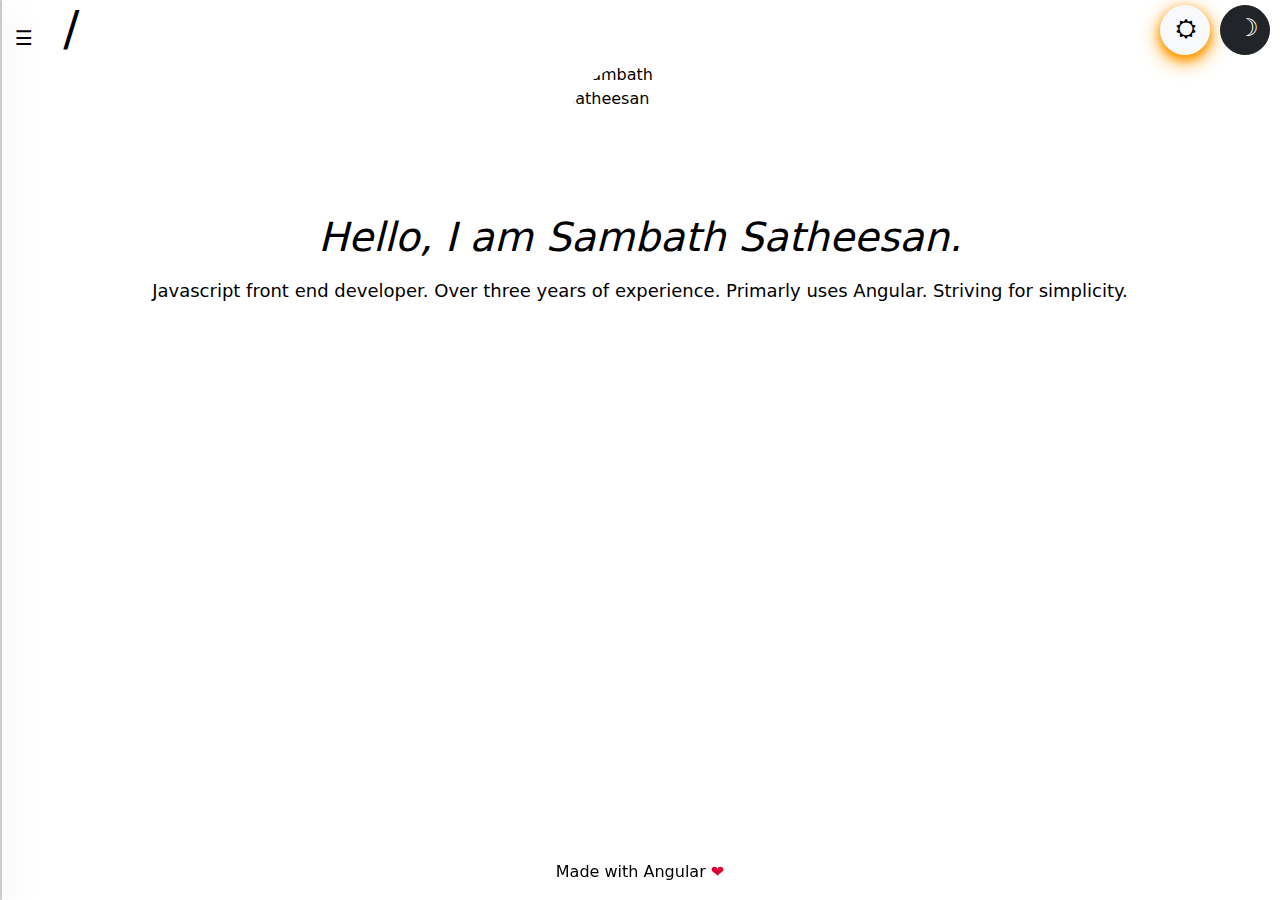
==== index.html @ 4571efaa "Added Files" ====
<!DOCTYPE html><html lang="en"><head>
  <meta charset="utf-8">
  <title>Sambath Satheesan</title>
  <base href="/">
  <meta name="viewport" content="width=device-width, initial-scale=1">
  <link rel="icon" type="image/x-icon" href="favicon.ico">
<style>@charset "UTF-8";body{--body-text-color:#000000;--body-background-color:#ffffff;--active-text-color:#000000;--active-menu-background-color:aquamarine;--card-shadow:rgba(0,0,0,.4)}body{color:var(--body-text-color)!important;background-color:var(--body-background-color)!important}:root{--bs-blue:#0d6efd;--bs-indigo:#6610f2;--bs-purple:#6f42c1;--bs-pink:#d63384;--bs-red:#dc3545;--bs-orange:#fd7e14;--bs-yellow:#ffc107;--bs-green:#198754;--bs-teal:#20c997;--bs-cyan:#0dcaf0;--bs-white:#fff;--bs-gray:#6c757d;--bs-gray-dark:#343a40;--bs-gray-100:#f8f9fa;--bs-gray-200:#e9ecef;--bs-gray-300:#dee2e6;--bs-gray-400:#ced4da;--bs-gray-500:#adb5bd;--bs-gray-600:#6c757d;--bs-gray-700:#495057;--bs-gray-800:#343a40;--bs-gray-900:#212529;--bs-primary:#0d6efd;--bs-secondary:#6c757d;--bs-success:#198754;--bs-info:#0dcaf0;--bs-warning:#ffc107;--bs-danger:#dc3545;--bs-light:#f8f9fa;--bs-dark:#212529;--bs-primary-rgb:13, 110, 253;--bs-secondary-rgb:108, 117, 125;--bs-success-rgb:25, 135, 84;--bs-info-rgb:13, 202, 240;--bs-warning-rgb:255, 193, 7;--bs-danger-rgb:220, 53, 69;--bs-light-rgb:248, 249, 250;--bs-dark-rgb:33, 37, 41;--bs-white-rgb:255, 255, 255;--bs-black-rgb:0, 0, 0;--bs-body-color-rgb:33, 37, 41;--bs-body-bg-rgb:255, 255, 255;--bs-font-sans-serif:system-ui, -apple-system, "Segoe UI", Roboto, "Helvetica Neue", Arial, "Noto Sans", "Liberation Sans", sans-serif, "Apple Color Emoji", "Segoe UI Emoji", "Segoe UI Symbol", "Noto Color Emoji";--bs-font-monospace:SFMono-Regular, Menlo, Monaco, Consolas, "Liberation Mono", "Courier New", monospace;--bs-gradient:linear-gradient(180deg, rgba(255, 255, 255, .15), rgba(255, 255, 255, 0));--bs-body-font-family:var(--bs-font-sans-serif);--bs-body-font-size:1rem;--bs-body-font-weight:400;--bs-body-line-height:1.5;--bs-body-color:#212529;--bs-body-bg:#fff}*,*:before,*:after{box-sizing:border-box}@media (prefers-reduced-motion: no-preference){:root{scroll-behavior:smooth}}body{margin:0;font-family:var(--bs-body-font-family);font-size:var(--bs-body-font-size);font-weight:var(--bs-body-font-weight);line-height:var(--bs-body-line-height);color:var(--bs-body-color);text-align:var(--bs-body-text-align);background-color:var(--bs-body-bg);-webkit-text-size-adjust:100%;-webkit-tap-highlight-color:rgba(0,0,0,0)}:root{--surface-a:#ffffff;--surface-b:#f4f4f4;--surface-c:#eaeaea;--surface-d:#c8c8c8;--surface-e:#ffffff;--surface-f:#ffffff;--text-color:#333333;--text-color-secondary:#848484;--primary-color:#007ad9;--primary-color-text:#ffffff;--font-family:-apple-system, BlinkMacSystemFont, Segoe UI, Roboto, Helvetica, Arial, sans-serif, Apple Color Emoji, Segoe UI Emoji, Segoe UI Symbol;--surface-0:#ffffff;--surface-50:#eef1f2;--surface-100:#dde2e4;--surface-200:#bbc5ca;--surface-300:#98a8af;--surface-400:#768b95;--surface-500:#546e7a;--surface-600:#435862;--surface-700:#324249;--surface-800:#222c31;--surface-900:#111618;--gray-50:#eef1f2;--gray-100:#dde2e4;--gray-200:#bbc5ca;--gray-300:#98a8af;--gray-400:#768b95;--gray-500:#546e7a;--gray-600:#435862;--gray-700:#324249;--gray-800:#222c31;--gray-900:#111618;--content-padding:.571rem 1rem;--inline-spacing:.5rem;--border-radius:3px;--surface-ground:#f4f4f4;--surface-section:#ffffff;--surface-card:#ffffff;--surface-overlay:#ffffff;--surface-border:#c8c8c8;--surface-hover:#eaeaea;--maskbg:rgba(0, 0, 0, .4);--focus-ring:0 0 0 .2rem #8dcdff}*{box-sizing:border-box}:root{--blue-50:#f3f8fc;--blue-100:#c6dcef;--blue-200:#98c1e3;--blue-300:#6ba5d7;--blue-400:#3d8aca;--blue-500:#106ebe;--blue-600:#0e5ea2;--blue-700:#0b4d85;--blue-800:#093d69;--blue-900:#062c4c;--green-50:#f7fbf6;--green-100:#d6ead1;--green-200:#b6d9ad;--green-300:#96c889;--green-400:#76b765;--green-500:#56a641;--green-600:#498d37;--green-700:#3c742e;--green-800:#2f5b24;--green-900:#22421a;--yellow-50:#fffcf5;--yellow-100:#fdefcd;--yellow-200:#fbe3a6;--yellow-300:#f9d67f;--yellow-400:#f8ca57;--yellow-500:#f6bd30;--yellow-600:#d1a129;--yellow-700:#ac8422;--yellow-800:#87681a;--yellow-900:#624c13;--cyan-50:#f4fbfd;--cyan-100:#ccebf5;--cyan-200:#a4dbed;--cyan-300:#7ccce5;--cyan-400:#54bcdd;--cyan-500:#2cacd5;--cyan-600:#2592b5;--cyan-700:#1f7895;--cyan-800:#185f75;--cyan-900:#124555;--pink-50:#fdf4f9;--pink-100:#f6cce0;--pink-200:#eea3c7;--pink-300:#e77aae;--pink-400:#df5296;--pink-500:#d8297d;--pink-600:#b8236a;--pink-700:#971d58;--pink-800:#771745;--pink-900:#561032;--indigo-50:#f4f6fd;--indigo-100:#ccd3f5;--indigo-200:#a4b0ed;--indigo-300:#7c8de5;--indigo-400:#546add;--indigo-500:#2c47d5;--indigo-600:#253cb5;--indigo-700:#1f3295;--indigo-800:#182775;--indigo-900:#121c55;--teal-50:#f6fbfa;--teal-100:#d1eae5;--teal-200:#add9d1;--teal-300:#89c8bd;--teal-400:#65b7a8;--teal-500:#41a694;--teal-600:#378d7e;--teal-700:#2e7468;--teal-800:#245b51;--teal-900:#1a423b;--orange-50:#fff9f5;--orange-100:#fde4cd;--orange-200:#fbcfa6;--orange-300:#f9ba7f;--orange-400:#f8a457;--orange-500:#f68f30;--orange-600:#d17a29;--orange-700:#ac6422;--orange-800:#874f1a;--orange-900:#623913;--bluegray-50:#f7f8f9;--bluegray-100:#dae0e3;--bluegray-200:#bdc7cd;--bluegray-300:#a0aeb6;--bluegray-400:#8295a0;--bluegray-500:#657c8a;--bluegray-600:#566975;--bluegray-700:#475761;--bluegray-800:#38444c;--bluegray-900:#283237;--purple-50:#f9f8fd;--purple-100:#e1dff7;--purple-200:#cac5f1;--purple-300:#b2abeb;--purple-400:#9b92e4;--purple-500:#8378de;--purple-600:#6f66bd;--purple-700:#5c549b;--purple-800:#48427a;--purple-900:#343059}</style><link rel="stylesheet" href="styles.d8bdd0fecde9910f.css" media="print" onload="this.media='all'"><noscript><link rel="stylesheet" href="styles.d8bdd0fecde9910f.css"></noscript></head>
<body>
  <app-root></app-root>
<script src="runtime.4789a04dd23a936b.js" type="module"></script><script src="polyfills.974dbb000ebbfc1d.js" type="module"></script><script src="scripts.37c6a60f6acc053f.js" defer></script><script src="main.768ecf2789f0cdd5.js" type="module"></script>

</body></html>
---- styles.d8bdd0fecde9910f.css ----
@charset "UTF-8";body{--body-text-color: #000000;--body-background-color: #ffffff;--active-text-color: #000000;--active-menu-background-color: aquamarine;--card-shadow: rgba(0,0,0,.4)}body.dark-theme{--body-text-color: #b08d57;--body-background-color: #21212b;--active-text-color: #ffffff;--active-menu-background-color: transparent;--card-shadow: rgba(255,255,255,.4)}body{color:var(--body-text-color)!important;background-color:var(--body-background-color)!important}.m-l-0{margin-left:0!important}.p-l-20{padding-left:20px}.literature-font{font-size:large;font-weight:400;color:var(--active-text-color)}.red{color:#dd0031}.active{color:var(--active-text-color)!important;background-color:var(--active-menu-background-color)!important}.pointer{cursor:pointer}.contact-card{background:var(--body-text-color);color:#fff;padding:10px;margin:auto;width:-moz-fit-content;width:fit-content}.body-colors{color:var(--body-text-color)}.xx-large-font{font-size:xx-large}.active-text-color{color:var(--active-text-color)}.p-timeline-event-marker,.p-timeline-event-connector{background-color:var(--active-text-color)!important}.p-timeline,.p-timeline-event-content>.p-text-secondary{color:var(--active-text-color)!important}/*!
 * Bootstrap v5.1.3 (https://getbootstrap.com/)
 * Copyright 2011-2021 The Bootstrap Authors
 * Copyright 2011-2021 Twitter, Inc.
 * Licensed under MIT (https://github.com/twbs/bootstrap/blob/main/LICENSE)
 */:root{--bs-blue: #0d6efd;--bs-indigo: #6610f2;--bs-purple: #6f42c1;--bs-pink: #d63384;--bs-red: #dc3545;--bs-orange: #fd7e14;--bs-yellow: #ffc107;--bs-green: #198754;--bs-teal: #20c997;--bs-cyan: #0dcaf0;--bs-white: #fff;--bs-gray: #6c757d;--bs-gray-dark: #343a40;--bs-gray-100: #f8f9fa;--bs-gray-200: #e9ecef;--bs-gray-300: #dee2e6;--bs-gray-400: #ced4da;--bs-gray-500: #adb5bd;--bs-gray-600: #6c757d;--bs-gray-700: #495057;--bs-gray-800: #343a40;--bs-gray-900: #212529;--bs-primary: #0d6efd;--bs-secondary: #6c757d;--bs-success: #198754;--bs-info: #0dcaf0;--bs-warning: #ffc107;--bs-danger: #dc3545;--bs-light: #f8f9fa;--bs-dark: #212529;--bs-primary-rgb: 13, 110, 253;--bs-secondary-rgb: 108, 117, 125;--bs-success-rgb: 25, 135, 84;--bs-info-rgb: 13, 202, 240;--bs-warning-rgb: 255, 193, 7;--bs-danger-rgb: 220, 53, 69;--bs-light-rgb: 248, 249, 250;--bs-dark-rgb: 33, 37, 41;--bs-white-rgb: 255, 255, 255;--bs-black-rgb: 0, 0, 0;--bs-body-color-rgb: 33, 37, 41;--bs-body-bg-rgb: 255, 255, 255;--bs-font-sans-serif: system-ui, -apple-system, "Segoe UI", Roboto, "Helvetica Neue", Arial, "Noto Sans", "Liberation Sans", sans-serif, "Apple Color Emoji", "Segoe UI Emoji", "Segoe UI Symbol", "Noto Color Emoji";--bs-font-monospace: SFMono-Regular, Menlo, Monaco, Consolas, "Liberation Mono", "Courier New", monospace;--bs-gradient: linear-gradient(180deg, rgba(255, 255, 255, .15), rgba(255, 255, 255, 0));--bs-body-font-family: var(--bs-font-sans-serif);--bs-body-font-size: 1rem;--bs-body-font-weight: 400;--bs-body-line-height: 1.5;--bs-body-color: #212529;--bs-body-bg: #fff}*,*:before,*:after{box-sizing:border-box}@media (prefers-reduced-motion: no-preference){:root{scroll-behavior:smooth}}body{margin:0;font-family:var(--bs-body-font-family);font-size:var(--bs-body-font-size);font-weight:var(--bs-body-font-weight);line-height:var(--bs-body-line-height);color:var(--bs-body-color);text-align:var(--bs-body-text-align);background-color:var(--bs-body-bg);-webkit-text-size-adjust:100%;-webkit-tap-highlight-color:rgba(0,0,0,0)}hr{margin:1rem 0;color:inherit;background-color:currentColor;border:0;opacity:.25}hr:not([size]){height:1px}h6,.h6,h5,.h5,h4,.h4,h3,.h3,h2,.h2,h1,.h1{margin-top:0;margin-bottom:.5rem;font-weight:500;line-height:1.2}h1,.h1{font-size:calc(1.375rem + 1.5vw)}@media (min-width: 1200px){h1,.h1{font-size:2.5rem}}h2,.h2{font-size:calc(1.325rem + .9vw)}@media (min-width: 1200px){h2,.h2{font-size:2rem}}h3,.h3{font-size:calc(1.3rem + .6vw)}@media (min-width: 1200px){h3,.h3{font-size:1.75rem}}h4,.h4{font-size:calc(1.275rem + .3vw)}@media (min-width: 1200px){h4,.h4{font-size:1.5rem}}h5,.h5{font-size:1.25rem}h6,.h6{font-size:1rem}p{margin-top:0;margin-bottom:1rem}abbr[title],abbr[data-bs-original-title]{-webkit-text-decoration:underline dotted;text-decoration:underline dotted;cursor:help;-webkit-text-decoration-skip-ink:none;text-decoration-skip-ink:none}address{margin-bottom:1rem;font-style:normal;line-height:inherit}ol,ul{padding-left:2rem}ol,ul,dl{margin-top:0;margin-bottom:1rem}ol ol,ul ul,ol ul,ul ol{margin-bottom:0}dt{font-weight:700}dd{margin-bottom:.5rem;margin-left:0}blockquote{margin:0 0 1rem}b,strong{font-weight:bolder}small,.small{font-size:.875em}mark,.mark{padding:.2em;background-color:#fcf8e3}sub,sup{position:relative;font-size:.75em;line-height:0;vertical-align:baseline}sub{bottom:-.25em}sup{top:-.5em}a{color:#0d6efd;text-decoration:underline}a:hover{color:#0a58ca}a:not([href]):not([class]),a:not([href]):not([class]):hover{color:inherit;text-decoration:none}pre,code,kbd,samp{font-family:var(--bs-font-monospace);font-size:1em;direction:ltr;unicode-bidi:bidi-override}pre{display:block;margin-top:0;margin-bottom:1rem;overflow:auto;font-size:.875em}pre code{font-size:inherit;color:inherit;word-break:normal}code{font-size:.875em;color:#d63384;word-wrap:break-word}a>code{color:inherit}kbd{padding:.2rem .4rem;font-size:.875em;color:#fff;background-color:#212529;border-radius:.2rem}kbd kbd{padding:0;font-size:1em;font-weight:700}figure{margin:0 0 1rem}img,svg{vertical-align:middle}table{caption-side:bottom;border-collapse:collapse}caption{padding-top:.5rem;padding-bottom:.5rem;color:#6c757d;text-align:left}th{text-align:inherit;text-align:-webkit-match-parent}thead,tbody,tfoot,tr,td,th{border-color:inherit;border-style:solid;border-width:0}label{display:inline-block}button{border-radius:0}button:focus:not(:focus-visible){outline:0}input,button,select,optgroup,textarea{margin:0;font-family:inherit;font-size:inherit;line-height:inherit}button,select{text-transform:none}[role=button]{cursor:pointer}select{word-wrap:normal}select:disabled{opacity:1}[list]::-webkit-calendar-picker-indicator{display:none}button,[type=button],[type=reset],[type=submit]{-webkit-appearance:button}button:not(:disabled),[type=button]:not(:disabled),[type=reset]:not(:disabled),[type=submit]:not(:disabled){cursor:pointer}::-moz-focus-inner{padding:0;border-style:none}textarea{resize:vertical}fieldset{min-width:0;padding:0;margin:0;border:0}legend{float:left;width:100%;padding:0;margin-bottom:.5rem;font-size:calc(1.275rem + .3vw);line-height:inherit}@media (min-width: 1200px){legend{font-size:1.5rem}}legend+*{clear:left}::-webkit-datetime-edit-fields-wrapper,::-webkit-datetime-edit-text,::-webkit-datetime-edit-minute,::-webkit-datetime-edit-hour-field,::-webkit-datetime-edit-day-field,::-webkit-datetime-edit-month-field,::-webkit-datetime-edit-year-field{padding:0}::-webkit-inner-spin-button{height:auto}[type=search]{outline-offset:-2px;-webkit-appearance:textfield}::-webkit-search-decoration{-webkit-appearance:none}::-webkit-color-swatch-wrapper{padding:0}::-webkit-file-upload-button{font:inherit}::file-selector-button{font:inherit}::-webkit-file-upload-button{font:inherit;-webkit-appearance:button}output{display:inline-block}iframe{border:0}summary{display:list-item;cursor:pointer}progress{vertical-align:baseline}[hidden]{display:none!important}.lead{font-size:1.25rem;font-weight:300}.display-1{font-size:calc(1.625rem + 4.5vw);font-weight:300;line-height:1.2}@media (min-width: 1200px){.display-1{font-size:5rem}}.display-2{font-size:calc(1.575rem + 3.9vw);font-weight:300;line-height:1.2}@media (min-width: 1200px){.display-2{font-size:4.5rem}}.display-3{font-size:calc(1.525rem + 3.3vw);font-weight:300;line-height:1.2}@media (min-width: 1200px){.display-3{font-size:4rem}}.display-4{font-size:calc(1.475rem + 2.7vw);font-weight:300;line-height:1.2}@media (min-width: 1200px){.display-4{font-size:3.5rem}}.display-5{font-size:calc(1.425rem + 2.1vw);font-weight:300;line-height:1.2}@media (min-width: 1200px){.display-5{font-size:3rem}}.display-6{font-size:calc(1.375rem + 1.5vw);font-weight:300;line-height:1.2}@media (min-width: 1200px){.display-6{font-size:2.5rem}}.list-unstyled,.list-inline{padding-left:0;list-style:none}.list-inline-item{display:inline-block}.list-inline-item:not(:last-child){margin-right:.5rem}.initialism{font-size:.875em;text-transform:uppercase}.blockquote{margin-bottom:1rem;font-size:1.25rem}.blockquote>:last-child{margin-bottom:0}.blockquote-footer{margin-top:-1rem;margin-bottom:1rem;font-size:.875em;color:#6c757d}.blockquote-footer:before{content:"\2014\a0"}.img-fluid{max-width:100%;height:auto}.img-thumbnail{padding:.25rem;background-color:#fff;border:1px solid #dee2e6;border-radius:.25rem;max-width:100%;height:auto}.figure{display:inline-block}.figure-img{margin-bottom:.5rem;line-height:1}.figure-caption{font-size:.875em;color:#6c757d}.container,.container-fluid,.container-xxl,.container-xl,.container-lg,.container-md,.container-sm{width:100%;padding-right:var(--bs-gutter-x, .75rem);padding-left:var(--bs-gutter-x, .75rem);margin-right:auto;margin-left:auto}@media (min-width: 576px){.container-sm,.container{max-width:540px}}@media (min-width: 768px){.container-md,.container-sm,.container{max-width:720px}}@media (min-width: 992px){.container-lg,.container-md,.container-sm,.container{max-width:960px}}@media (min-width: 1200px){.container-xl,.container-lg,.container-md,.container-sm,.container{max-width:1140px}}@media (min-width: 1400px){.container-xxl,.container-xl,.container-lg,.container-md,.container-sm,.container{max-width:1320px}}.row{--bs-gutter-x: 1.5rem;--bs-gutter-y: 0;display:flex;flex-wrap:wrap;margin-top:calc(-1 * var(--bs-gutter-y));margin-right:calc(-.5 * var(--bs-gutter-x));margin-left:calc(-.5 * var(--bs-gutter-x))}.row>*{flex-shrink:0;width:100%;max-width:100%;padding-right:calc(var(--bs-gutter-x) * .5);padding-left:calc(var(--bs-gutter-x) * .5);margin-top:var(--bs-gutter-y)}.col{flex:1 0 0%}.row-cols-auto>*{flex:0 0 auto;width:auto}.row-cols-1>*{flex:0 0 auto;width:100%}.row-cols-2>*{flex:0 0 auto;width:50%}.row-cols-3>*{flex:0 0 auto;width:33.3333333333%}.row-cols-4>*{flex:0 0 auto;width:25%}.row-cols-5>*{flex:0 0 auto;width:20%}.row-cols-6>*{flex:0 0 auto;width:16.6666666667%}.col-auto{flex:0 0 auto;width:auto}.col-1{flex:0 0 auto;width:8.33333333%}.col-2{flex:0 0 auto;width:16.66666667%}.col-3{flex:0 0 auto;width:25%}.col-4{flex:0 0 auto;width:33.33333333%}.col-5{flex:0 0 auto;width:41.66666667%}.col-6{flex:0 0 auto;width:50%}.col-7{flex:0 0 auto;width:58.33333333%}.col-8{flex:0 0 auto;width:66.66666667%}.col-9{flex:0 0 auto;width:75%}.col-10{flex:0 0 auto;width:83.33333333%}.col-11{flex:0 0 auto;width:91.66666667%}.col-12{flex:0 0 auto;width:100%}.offset-1{margin-left:8.33333333%}.offset-2{margin-left:16.66666667%}.offset-3{margin-left:25%}.offset-4{margin-left:33.33333333%}.offset-5{margin-left:41.66666667%}.offset-6{margin-left:50%}.offset-7{margin-left:58.33333333%}.offset-8{margin-left:66.66666667%}.offset-9{margin-left:75%}.offset-10{margin-left:83.33333333%}.offset-11{margin-left:91.66666667%}.g-0,.gx-0{--bs-gutter-x: 0}.g-0,.gy-0{--bs-gutter-y: 0}.g-1,.gx-1{--bs-gutter-x: .25rem}.g-1,.gy-1{--bs-gutter-y: .25rem}.g-2,.gx-2{--bs-gutter-x: .5rem}.g-2,.gy-2{--bs-gutter-y: .5rem}.g-3,.gx-3{--bs-gutter-x: 1rem}.g-3,.gy-3{--bs-gutter-y: 1rem}.g-4,.gx-4{--bs-gutter-x: 1.5rem}.g-4,.gy-4{--bs-gutter-y: 1.5rem}.g-5,.gx-5{--bs-gutter-x: 3rem}.g-5,.gy-5{--bs-gutter-y: 3rem}@media (min-width: 576px){.col-sm{flex:1 0 0%}.row-cols-sm-auto>*{flex:0 0 auto;width:auto}.row-cols-sm-1>*{flex:0 0 auto;width:100%}.row-cols-sm-2>*{flex:0 0 auto;width:50%}.row-cols-sm-3>*{flex:0 0 auto;width:33.3333333333%}.row-cols-sm-4>*{flex:0 0 auto;width:25%}.row-cols-sm-5>*{flex:0 0 auto;width:20%}.row-cols-sm-6>*{flex:0 0 auto;width:16.6666666667%}.col-sm-auto{flex:0 0 auto;width:auto}.col-sm-1{flex:0 0 auto;width:8.33333333%}.col-sm-2{flex:0 0 auto;width:16.66666667%}.col-sm-3{flex:0 0 auto;width:25%}.col-sm-4{flex:0 0 auto;width:33.33333333%}.col-sm-5{flex:0 0 auto;width:41.66666667%}.col-sm-6{flex:0 0 auto;width:50%}.col-sm-7{flex:0 0 auto;width:58.33333333%}.col-sm-8{flex:0 0 auto;width:66.66666667%}.col-sm-9{flex:0 0 auto;width:75%}.col-sm-10{flex:0 0 auto;width:83.33333333%}.col-sm-11{flex:0 0 auto;width:91.66666667%}.col-sm-12{flex:0 0 auto;width:100%}.offset-sm-0{margin-left:0}.offset-sm-1{margin-left:8.33333333%}.offset-sm-2{margin-left:16.66666667%}.offset-sm-3{margin-left:25%}.offset-sm-4{margin-left:33.33333333%}.offset-sm-5{margin-left:41.66666667%}.offset-sm-6{margin-left:50%}.offset-sm-7{margin-left:58.33333333%}.offset-sm-8{margin-left:66.66666667%}.offset-sm-9{margin-left:75%}.offset-sm-10{margin-left:83.33333333%}.offset-sm-11{margin-left:91.66666667%}.g-sm-0,.gx-sm-0{--bs-gutter-x: 0}.g-sm-0,.gy-sm-0{--bs-gutter-y: 0}.g-sm-1,.gx-sm-1{--bs-gutter-x: .25rem}.g-sm-1,.gy-sm-1{--bs-gutter-y: .25rem}.g-sm-2,.gx-sm-2{--bs-gutter-x: .5rem}.g-sm-2,.gy-sm-2{--bs-gutter-y: .5rem}.g-sm-3,.gx-sm-3{--bs-gutter-x: 1rem}.g-sm-3,.gy-sm-3{--bs-gutter-y: 1rem}.g-sm-4,.gx-sm-4{--bs-gutter-x: 1.5rem}.g-sm-4,.gy-sm-4{--bs-gutter-y: 1.5rem}.g-sm-5,.gx-sm-5{--bs-gutter-x: 3rem}.g-sm-5,.gy-sm-5{--bs-gutter-y: 3rem}}@media (min-width: 768px){.col-md{flex:1 0 0%}.row-cols-md-auto>*{flex:0 0 auto;width:auto}.row-cols-md-1>*{flex:0 0 auto;width:100%}.row-cols-md-2>*{flex:0 0 auto;width:50%}.row-cols-md-3>*{flex:0 0 auto;width:33.3333333333%}.row-cols-md-4>*{flex:0 0 auto;width:25%}.row-cols-md-5>*{flex:0 0 auto;width:20%}.row-cols-md-6>*{flex:0 0 auto;width:16.6666666667%}.col-md-auto{flex:0 0 auto;width:auto}.col-md-1{flex:0 0 auto;width:8.33333333%}.col-md-2{flex:0 0 auto;width:16.66666667%}.col-md-3{flex:0 0 auto;width:25%}.col-md-4{flex:0 0 auto;width:33.33333333%}.col-md-5{flex:0 0 auto;width:41.66666667%}.col-md-6{flex:0 0 auto;width:50%}.col-md-7{flex:0 0 auto;width:58.33333333%}.col-md-8{flex:0 0 auto;width:66.66666667%}.col-md-9{flex:0 0 auto;width:75%}.col-md-10{flex:0 0 auto;width:83.33333333%}.col-md-11{flex:0 0 auto;width:91.66666667%}.col-md-12{flex:0 0 auto;width:100%}.offset-md-0{margin-left:0}.offset-md-1{margin-left:8.33333333%}.offset-md-2{margin-left:16.66666667%}.offset-md-3{margin-left:25%}.offset-md-4{margin-left:33.33333333%}.offset-md-5{margin-left:41.66666667%}.offset-md-6{margin-left:50%}.offset-md-7{margin-left:58.33333333%}.offset-md-8{margin-left:66.66666667%}.offset-md-9{margin-left:75%}.offset-md-10{margin-left:83.33333333%}.offset-md-11{margin-left:91.66666667%}.g-md-0,.gx-md-0{--bs-gutter-x: 0}.g-md-0,.gy-md-0{--bs-gutter-y: 0}.g-md-1,.gx-md-1{--bs-gutter-x: .25rem}.g-md-1,.gy-md-1{--bs-gutter-y: .25rem}.g-md-2,.gx-md-2{--bs-gutter-x: .5rem}.g-md-2,.gy-md-2{--bs-gutter-y: .5rem}.g-md-3,.gx-md-3{--bs-gutter-x: 1rem}.g-md-3,.gy-md-3{--bs-gutter-y: 1rem}.g-md-4,.gx-md-4{--bs-gutter-x: 1.5rem}.g-md-4,.gy-md-4{--bs-gutter-y: 1.5rem}.g-md-5,.gx-md-5{--bs-gutter-x: 3rem}.g-md-5,.gy-md-5{--bs-gutter-y: 3rem}}@media (min-width: 992px){.col-lg{flex:1 0 0%}.row-cols-lg-auto>*{flex:0 0 auto;width:auto}.row-cols-lg-1>*{flex:0 0 auto;width:100%}.row-cols-lg-2>*{flex:0 0 auto;width:50%}.row-cols-lg-3>*{flex:0 0 auto;width:33.3333333333%}.row-cols-lg-4>*{flex:0 0 auto;width:25%}.row-cols-lg-5>*{flex:0 0 auto;width:20%}.row-cols-lg-6>*{flex:0 0 auto;width:16.6666666667%}.col-lg-auto{flex:0 0 auto;width:auto}.col-lg-1{flex:0 0 auto;width:8.33333333%}.col-lg-2{flex:0 0 auto;width:16.66666667%}.col-lg-3{flex:0 0 auto;width:25%}.col-lg-4{flex:0 0 auto;width:33.33333333%}.col-lg-5{flex:0 0 auto;width:41.66666667%}.col-lg-6{flex:0 0 auto;width:50%}.col-lg-7{flex:0 0 auto;width:58.33333333%}.col-lg-8{flex:0 0 auto;width:66.66666667%}.col-lg-9{flex:0 0 auto;width:75%}.col-lg-10{flex:0 0 auto;width:83.33333333%}.col-lg-11{flex:0 0 auto;width:91.66666667%}.col-lg-12{flex:0 0 auto;width:100%}.offset-lg-0{margin-left:0}.offset-lg-1{margin-left:8.33333333%}.offset-lg-2{margin-left:16.66666667%}.offset-lg-3{margin-left:25%}.offset-lg-4{margin-left:33.33333333%}.offset-lg-5{margin-left:41.66666667%}.offset-lg-6{margin-left:50%}.offset-lg-7{margin-left:58.33333333%}.offset-lg-8{margin-left:66.66666667%}.offset-lg-9{margin-left:75%}.offset-lg-10{margin-left:83.33333333%}.offset-lg-11{margin-left:91.66666667%}.g-lg-0,.gx-lg-0{--bs-gutter-x: 0}.g-lg-0,.gy-lg-0{--bs-gutter-y: 0}.g-lg-1,.gx-lg-1{--bs-gutter-x: .25rem}.g-lg-1,.gy-lg-1{--bs-gutter-y: .25rem}.g-lg-2,.gx-lg-2{--bs-gutter-x: .5rem}.g-lg-2,.gy-lg-2{--bs-gutter-y: .5rem}.g-lg-3,.gx-lg-3{--bs-gutter-x: 1rem}.g-lg-3,.gy-lg-3{--bs-gutter-y: 1rem}.g-lg-4,.gx-lg-4{--bs-gutter-x: 1.5rem}.g-lg-4,.gy-lg-4{--bs-gutter-y: 1.5rem}.g-lg-5,.gx-lg-5{--bs-gutter-x: 3rem}.g-lg-5,.gy-lg-5{--bs-gutter-y: 3rem}}@media (min-width: 1200px){.col-xl{flex:1 0 0%}.row-cols-xl-auto>*{flex:0 0 auto;width:auto}.row-cols-xl-1>*{flex:0 0 auto;width:100%}.row-cols-xl-2>*{flex:0 0 auto;width:50%}.row-cols-xl-3>*{flex:0 0 auto;width:33.3333333333%}.row-cols-xl-4>*{flex:0 0 auto;width:25%}.row-cols-xl-5>*{flex:0 0 auto;width:20%}.row-cols-xl-6>*{flex:0 0 auto;width:16.6666666667%}.col-xl-auto{flex:0 0 auto;width:auto}.col-xl-1{flex:0 0 auto;width:8.33333333%}.col-xl-2{flex:0 0 auto;width:16.66666667%}.col-xl-3{flex:0 0 auto;width:25%}.col-xl-4{flex:0 0 auto;width:33.33333333%}.col-xl-5{flex:0 0 auto;width:41.66666667%}.col-xl-6{flex:0 0 auto;width:50%}.col-xl-7{flex:0 0 auto;width:58.33333333%}.col-xl-8{flex:0 0 auto;width:66.66666667%}.col-xl-9{flex:0 0 auto;width:75%}.col-xl-10{flex:0 0 auto;width:83.33333333%}.col-xl-11{flex:0 0 auto;width:91.66666667%}.col-xl-12{flex:0 0 auto;width:100%}.offset-xl-0{margin-left:0}.offset-xl-1{margin-left:8.33333333%}.offset-xl-2{margin-left:16.66666667%}.offset-xl-3{margin-left:25%}.offset-xl-4{margin-left:33.33333333%}.offset-xl-5{margin-left:41.66666667%}.offset-xl-6{margin-left:50%}.offset-xl-7{margin-left:58.33333333%}.offset-xl-8{margin-left:66.66666667%}.offset-xl-9{margin-left:75%}.offset-xl-10{margin-left:83.33333333%}.offset-xl-11{margin-left:91.66666667%}.g-xl-0,.gx-xl-0{--bs-gutter-x: 0}.g-xl-0,.gy-xl-0{--bs-gutter-y: 0}.g-xl-1,.gx-xl-1{--bs-gutter-x: .25rem}.g-xl-1,.gy-xl-1{--bs-gutter-y: .25rem}.g-xl-2,.gx-xl-2{--bs-gutter-x: .5rem}.g-xl-2,.gy-xl-2{--bs-gutter-y: .5rem}.g-xl-3,.gx-xl-3{--bs-gutter-x: 1rem}.g-xl-3,.gy-xl-3{--bs-gutter-y: 1rem}.g-xl-4,.gx-xl-4{--bs-gutter-x: 1.5rem}.g-xl-4,.gy-xl-4{--bs-gutter-y: 1.5rem}.g-xl-5,.gx-xl-5{--bs-gutter-x: 3rem}.g-xl-5,.gy-xl-5{--bs-gutter-y: 3rem}}@media (min-width: 1400px){.col-xxl{flex:1 0 0%}.row-cols-xxl-auto>*{flex:0 0 auto;width:auto}.row-cols-xxl-1>*{flex:0 0 auto;width:100%}.row-cols-xxl-2>*{flex:0 0 auto;width:50%}.row-cols-xxl-3>*{flex:0 0 auto;width:33.3333333333%}.row-cols-xxl-4>*{flex:0 0 auto;width:25%}.row-cols-xxl-5>*{flex:0 0 auto;width:20%}.row-cols-xxl-6>*{flex:0 0 auto;width:16.6666666667%}.col-xxl-auto{flex:0 0 auto;width:auto}.col-xxl-1{flex:0 0 auto;width:8.33333333%}.col-xxl-2{flex:0 0 auto;width:16.66666667%}.col-xxl-3{flex:0 0 auto;width:25%}.col-xxl-4{flex:0 0 auto;width:33.33333333%}.col-xxl-5{flex:0 0 auto;width:41.66666667%}.col-xxl-6{flex:0 0 auto;width:50%}.col-xxl-7{flex:0 0 auto;width:58.33333333%}.col-xxl-8{flex:0 0 auto;width:66.66666667%}.col-xxl-9{flex:0 0 auto;width:75%}.col-xxl-10{flex:0 0 auto;width:83.33333333%}.col-xxl-11{flex:0 0 auto;width:91.66666667%}.col-xxl-12{flex:0 0 auto;width:100%}.offset-xxl-0{margin-left:0}.offset-xxl-1{margin-left:8.33333333%}.offset-xxl-2{margin-left:16.66666667%}.offset-xxl-3{margin-left:25%}.offset-xxl-4{margin-left:33.33333333%}.offset-xxl-5{margin-left:41.66666667%}.offset-xxl-6{margin-left:50%}.offset-xxl-7{margin-left:58.33333333%}.offset-xxl-8{margin-left:66.66666667%}.offset-xxl-9{margin-left:75%}.offset-xxl-10{margin-left:83.33333333%}.offset-xxl-11{margin-left:91.66666667%}.g-xxl-0,.gx-xxl-0{--bs-gutter-x: 0}.g-xxl-0,.gy-xxl-0{--bs-gutter-y: 0}.g-xxl-1,.gx-xxl-1{--bs-gutter-x: .25rem}.g-xxl-1,.gy-xxl-1{--bs-gutter-y: .25rem}.g-xxl-2,.gx-xxl-2{--bs-gutter-x: .5rem}.g-xxl-2,.gy-xxl-2{--bs-gutter-y: .5rem}.g-xxl-3,.gx-xxl-3{--bs-gutter-x: 1rem}.g-xxl-3,.gy-xxl-3{--bs-gutter-y: 1rem}.g-xxl-4,.gx-xxl-4{--bs-gutter-x: 1.5rem}.g-xxl-4,.gy-xxl-4{--bs-gutter-y: 1.5rem}.g-xxl-5,.gx-xxl-5{--bs-gutter-x: 3rem}.g-xxl-5,.gy-xxl-5{--bs-gutter-y: 3rem}}.table{--bs-table-bg: transparent;--bs-table-accent-bg: transparent;--bs-table-striped-color: #212529;--bs-table-striped-bg: rgba(0, 0, 0, .05);--bs-table-active-color: #212529;--bs-table-active-bg: rgba(0, 0, 0, .1);--bs-table-hover-color: #212529;--bs-table-hover-bg: rgba(0, 0, 0, .075);width:100%;margin-bottom:1rem;color:#212529;vertical-align:top;border-color:#dee2e6}.table>:not(caption)>*>*{padding:.5rem;background-color:var(--bs-table-bg);border-bottom-width:1px;box-shadow:inset 0 0 0 9999px var(--bs-table-accent-bg)}.table>tbody{vertical-align:inherit}.table>thead{vertical-align:bottom}.table>:not(:first-child){border-top:2px solid currentColor}.caption-top{caption-side:top}.table-sm>:not(caption)>*>*{padding:.25rem}.table-bordered>:not(caption)>*{border-width:1px 0}.table-bordered>:not(caption)>*>*{border-width:0 1px}.table-borderless>:not(caption)>*>*{border-bottom-width:0}.table-borderless>:not(:first-child){border-top-width:0}.table-striped>tbody>tr:nth-of-type(odd)>*{--bs-table-accent-bg: var(--bs-table-striped-bg);color:var(--bs-table-striped-color)}.table-active{--bs-table-accent-bg: var(--bs-table-active-bg);color:var(--bs-table-active-color)}.table-hover>tbody>tr:hover>*{--bs-table-accent-bg: var(--bs-table-hover-bg);color:var(--bs-table-hover-color)}.table-primary{--bs-table-bg: #cfe2ff;--bs-table-striped-bg: #c5d7f2;--bs-table-striped-color: #000;--bs-table-active-bg: #bacbe6;--bs-table-active-color: #000;--bs-table-hover-bg: #bfd1ec;--bs-table-hover-color: #000;color:#000;border-color:#bacbe6}.table-secondary{--bs-table-bg: #e2e3e5;--bs-table-striped-bg: #d7d8da;--bs-table-striped-color: #000;--bs-table-active-bg: #cbccce;--bs-table-active-color: #000;--bs-table-hover-bg: #d1d2d4;--bs-table-hover-color: #000;color:#000;border-color:#cbccce}.table-success{--bs-table-bg: #d1e7dd;--bs-table-striped-bg: #c7dbd2;--bs-table-striped-color: #000;--bs-table-active-bg: #bcd0c7;--bs-table-active-color: #000;--bs-table-hover-bg: #c1d6cc;--bs-table-hover-color: #000;color:#000;border-color:#bcd0c7}.table-info{--bs-table-bg: #cff4fc;--bs-table-striped-bg: #c5e8ef;--bs-table-striped-color: #000;--bs-table-active-bg: #badce3;--bs-table-active-color: #000;--bs-table-hover-bg: #bfe2e9;--bs-table-hover-color: #000;color:#000;border-color:#badce3}.table-warning{--bs-table-bg: #fff3cd;--bs-table-striped-bg: #f2e7c3;--bs-table-striped-color: #000;--bs-table-active-bg: #e6dbb9;--bs-table-active-color: #000;--bs-table-hover-bg: #ece1be;--bs-table-hover-color: #000;color:#000;border-color:#e6dbb9}.table-danger{--bs-table-bg: #f8d7da;--bs-table-striped-bg: #eccccf;--bs-table-striped-color: #000;--bs-table-active-bg: #dfc2c4;--bs-table-active-color: #000;--bs-table-hover-bg: #e5c7ca;--bs-table-hover-color: #000;color:#000;border-color:#dfc2c4}.table-light{--bs-table-bg: #f8f9fa;--bs-table-striped-bg: #ecedee;--bs-table-striped-color: #000;--bs-table-active-bg: #dfe0e1;--bs-table-active-color: #000;--bs-table-hover-bg: #e5e6e7;--bs-table-hover-color: #000;color:#000;border-color:#dfe0e1}.table-dark{--bs-table-bg: #212529;--bs-table-striped-bg: #2c3034;--bs-table-striped-color: #fff;--bs-table-active-bg: #373b3e;--bs-table-active-color: #fff;--bs-table-hover-bg: #323539;--bs-table-hover-color: #fff;color:#fff;border-color:#373b3e}.table-responsive{overflow-x:auto;-webkit-overflow-scrolling:touch}@media (max-width: 575.98px){.table-responsive-sm{overflow-x:auto;-webkit-overflow-scrolling:touch}}@media (max-width: 767.98px){.table-responsive-md{overflow-x:auto;-webkit-overflow-scrolling:touch}}@media (max-width: 991.98px){.table-responsive-lg{overflow-x:auto;-webkit-overflow-scrolling:touch}}@media (max-width: 1199.98px){.table-responsive-xl{overflow-x:auto;-webkit-overflow-scrolling:touch}}@media (max-width: 1399.98px){.table-responsive-xxl{overflow-x:auto;-webkit-overflow-scrolling:touch}}.form-label{margin-bottom:.5rem}.col-form-label{padding-top:calc(.375rem + 1px);padding-bottom:calc(.375rem + 1px);margin-bottom:0;font-size:inherit;line-height:1.5}.col-form-label-lg{padding-top:calc(.5rem + 1px);padding-bottom:calc(.5rem + 1px);font-size:1.25rem}.col-form-label-sm{padding-top:calc(.25rem + 1px);padding-bottom:calc(.25rem + 1px);font-size:.875rem}.form-text{margin-top:.25rem;font-size:.875em;color:#6c757d}.form-control{display:block;width:100%;padding:.375rem .75rem;font-size:1rem;font-weight:400;line-height:1.5;color:#212529;background-color:#fff;background-clip:padding-box;border:1px solid #ced4da;-webkit-appearance:none;-moz-appearance:none;appearance:none;border-radius:.25rem;transition:border-color .15s ease-in-out,box-shadow .15s ease-in-out}@media (prefers-reduced-motion: reduce){.form-control{transition:none}}.form-control[type=file]{overflow:hidden}.form-control[type=file]:not(:disabled):not([readonly]){cursor:pointer}.form-control:focus{color:#212529;background-color:#fff;border-color:#86b7fe;outline:0;box-shadow:0 0 0 .25rem #0d6efd40}.form-control::-webkit-date-and-time-value{height:1.5em}.form-control::placeholder{color:#6c757d;opacity:1}.form-control:disabled,.form-control[readonly]{background-color:#e9ecef;opacity:1}.form-control::file-selector-button{padding:.375rem .75rem;margin:-.375rem -.75rem;margin-inline-end:.75rem;color:#212529;background-color:#e9ecef;pointer-events:none;border-color:inherit;border-style:solid;border-width:0;border-inline-end-width:1px;border-radius:0;transition:color .15s ease-in-out,background-color .15s ease-in-out,border-color .15s ease-in-out,box-shadow .15s ease-in-out}@media (prefers-reduced-motion: reduce){.form-control::-webkit-file-upload-button{-webkit-transition:none;transition:none}.form-control::file-selector-button{transition:none}}.form-control:hover:not(:disabled):not([readonly])::file-selector-button{background-color:#dde0e3}.form-control::-webkit-file-upload-button{padding:.375rem .75rem;margin:-.375rem -.75rem;margin-inline-end:.75rem;color:#212529;background-color:#e9ecef;pointer-events:none;border-color:inherit;border-style:solid;border-width:0;border-inline-end-width:1px;border-radius:0;-webkit-transition:color .15s ease-in-out,background-color .15s ease-in-out,border-color .15s ease-in-out,box-shadow .15s ease-in-out;transition:color .15s ease-in-out,background-color .15s ease-in-out,border-color .15s ease-in-out,box-shadow .15s ease-in-out}@media (prefers-reduced-motion: reduce){.form-control::-webkit-file-upload-button{-webkit-transition:none;transition:none}}.form-control:hover:not(:disabled):not([readonly])::-webkit-file-upload-button{background-color:#dde0e3}.form-control-plaintext{display:block;width:100%;padding:.375rem 0;margin-bottom:0;line-height:1.5;color:#212529;background-color:transparent;border:solid transparent;border-width:1px 0}.form-control-plaintext.form-control-sm,.form-control-plaintext.form-control-lg{padding-right:0;padding-left:0}.form-control-sm{min-height:calc(1.5em + .5rem + 2px);padding:.25rem .5rem;font-size:.875rem;border-radius:.2rem}.form-control-sm::file-selector-button{padding:.25rem .5rem;margin:-.25rem -.5rem;margin-inline-end:.5rem}.form-control-sm::-webkit-file-upload-button{padding:.25rem .5rem;margin:-.25rem -.5rem;margin-inline-end:.5rem}.form-control-lg{min-height:calc(1.5em + 1rem + 2px);padding:.5rem 1rem;font-size:1.25rem;border-radius:.3rem}.form-control-lg::file-selector-button{padding:.5rem 1rem;margin:-.5rem -1rem;margin-inline-end:1rem}.form-control-lg::-webkit-file-upload-button{padding:.5rem 1rem;margin:-.5rem -1rem;margin-inline-end:1rem}textarea.form-control{min-height:calc(1.5em + .75rem + 2px)}textarea.form-control-sm{min-height:calc(1.5em + .5rem + 2px)}textarea.form-control-lg{min-height:calc(1.5em + 1rem + 2px)}.form-control-color{width:3rem;height:auto;padding:.375rem}.form-control-color:not(:disabled):not([readonly]){cursor:pointer}.form-control-color::-moz-color-swatch{height:1.5em;border-radius:.25rem}.form-control-color::-webkit-color-swatch{height:1.5em;border-radius:.25rem}.form-select{display:block;width:100%;padding:.375rem 2.25rem .375rem .75rem;-moz-padding-start:calc(.75rem - 3px);font-size:1rem;font-weight:400;line-height:1.5;color:#212529;background-color:#fff;background-image:url("data:image/svg+xml,%3csvg xmlns='http://www.w3.org/2000/svg' viewBox='0 0 16 16'%3e%3cpath fill='none' stroke='%23343a40' stroke-linecap='round' stroke-linejoin='round' stroke-width='2' d='M2 5l6 6 6-6'/%3e%3c/svg%3e");background-repeat:no-repeat;background-position:right .75rem center;background-size:16px 12px;border:1px solid #ced4da;border-radius:.25rem;transition:border-color .15s ease-in-out,box-shadow .15s ease-in-out;-webkit-appearance:none;-moz-appearance:none;appearance:none}@media (prefers-reduced-motion: reduce){.form-select{transition:none}}.form-select:focus{border-color:#86b7fe;outline:0;box-shadow:0 0 0 .25rem #0d6efd40}.form-select[multiple],.form-select[size]:not([size="1"]){padding-right:.75rem;background-image:none}.form-select:disabled{background-color:#e9ecef}.form-select:-moz-focusring{color:transparent;text-shadow:0 0 0 #212529}.form-select-sm{padding-top:.25rem;padding-bottom:.25rem;padding-left:.5rem;font-size:.875rem;border-radius:.2rem}.form-select-lg{padding-top:.5rem;padding-bottom:.5rem;padding-left:1rem;font-size:1.25rem;border-radius:.3rem}.form-check{display:block;min-height:1.5rem;padding-left:1.5em;margin-bottom:.125rem}.form-check .form-check-input{float:left;margin-left:-1.5em}.form-check-input{width:1em;height:1em;margin-top:.25em;vertical-align:top;background-color:#fff;background-repeat:no-repeat;background-position:center;background-size:contain;border:1px solid rgba(0,0,0,.25);-webkit-appearance:none;-moz-appearance:none;appearance:none;-webkit-print-color-adjust:exact;color-adjust:exact}.form-check-input[type=checkbox]{border-radius:.25em}.form-check-input[type=radio]{border-radius:50%}.form-check-input:active{filter:brightness(90%)}.form-check-input:focus{border-color:#86b7fe;outline:0;box-shadow:0 0 0 .25rem #0d6efd40}.form-check-input:checked{background-color:#0d6efd;border-color:#0d6efd}.form-check-input:checked[type=checkbox]{background-image:url("data:image/svg+xml,%3csvg xmlns='http://www.w3.org/2000/svg' viewBox='0 0 20 20'%3e%3cpath fill='none' stroke='%23fff' stroke-linecap='round' stroke-linejoin='round' stroke-width='3' d='M6 10l3 3l6-6'/%3e%3c/svg%3e")}.form-check-input:checked[type=radio]{background-image:url("data:image/svg+xml,%3csvg xmlns='http://www.w3.org/2000/svg' viewBox='-4 -4 8 8'%3e%3ccircle r='2' fill='%23fff'/%3e%3c/svg%3e")}.form-check-input[type=checkbox]:indeterminate{background-color:#0d6efd;border-color:#0d6efd;background-image:url("data:image/svg+xml,%3csvg xmlns='http://www.w3.org/2000/svg' viewBox='0 0 20 20'%3e%3cpath fill='none' stroke='%23fff' stroke-linecap='round' stroke-linejoin='round' stroke-width='3' d='M6 10h8'/%3e%3c/svg%3e")}.form-check-input:disabled{pointer-events:none;filter:none;opacity:.5}.form-check-input[disabled]~.form-check-label,.form-check-input:disabled~.form-check-label{opacity:.5}.form-switch{padding-left:2.5em}.form-switch .form-check-input{width:2em;margin-left:-2.5em;background-image:url("data:image/svg+xml,%3csvg xmlns='http://www.w3.org/2000/svg' viewBox='-4 -4 8 8'%3e%3ccircle r='3' fill='rgba%280, 0, 0, 0.25%29'/%3e%3c/svg%3e");background-position:left center;border-radius:2em;transition:background-position .15s ease-in-out}@media (prefers-reduced-motion: reduce){.form-switch .form-check-input{transition:none}}.form-switch .form-check-input:focus{background-image:url("data:image/svg+xml,%3csvg xmlns='http://www.w3.org/2000/svg' viewBox='-4 -4 8 8'%3e%3ccircle r='3' fill='%2386b7fe'/%3e%3c/svg%3e")}.form-switch .form-check-input:checked{background-position:right center;background-image:url("data:image/svg+xml,%3csvg xmlns='http://www.w3.org/2000/svg' viewBox='-4 -4 8 8'%3e%3ccircle r='3' fill='%23fff'/%3e%3c/svg%3e")}.form-check-inline{display:inline-block;margin-right:1rem}.btn-check{position:absolute;clip:rect(0,0,0,0);pointer-events:none}.btn-check[disabled]+.btn,.btn-check:disabled+.btn{pointer-events:none;filter:none;opacity:.65}.form-range{width:100%;height:1.5rem;padding:0;background-color:transparent;-webkit-appearance:none;-moz-appearance:none;appearance:none}.form-range:focus{outline:0}.form-range:focus::-webkit-slider-thumb{box-shadow:0 0 0 1px #fff,0 0 0 .25rem #0d6efd40}.form-range:focus::-moz-range-thumb{box-shadow:0 0 0 1px #fff,0 0 0 .25rem #0d6efd40}.form-range::-moz-focus-outer{border:0}.form-range::-webkit-slider-thumb{width:1rem;height:1rem;margin-top:-.25rem;background-color:#0d6efd;border:0;border-radius:1rem;-webkit-transition:background-color .15s ease-in-out,border-color .15s ease-in-out,box-shadow .15s ease-in-out;transition:background-color .15s ease-in-out,border-color .15s ease-in-out,box-shadow .15s ease-in-out;-webkit-appearance:none;appearance:none}@media (prefers-reduced-motion: reduce){.form-range::-webkit-slider-thumb{-webkit-transition:none;transition:none}}.form-range::-webkit-slider-thumb:active{background-color:#b6d4fe}.form-range::-webkit-slider-runnable-track{width:100%;height:.5rem;color:transparent;cursor:pointer;background-color:#dee2e6;border-color:transparent;border-radius:1rem}.form-range::-moz-range-thumb{width:1rem;height:1rem;background-color:#0d6efd;border:0;border-radius:1rem;-moz-transition:background-color .15s ease-in-out,border-color .15s ease-in-out,box-shadow .15s ease-in-out;transition:background-color .15s ease-in-out,border-color .15s ease-in-out,box-shadow .15s ease-in-out;-moz-appearance:none;appearance:none}@media (prefers-reduced-motion: reduce){.form-range::-moz-range-thumb{-moz-transition:none;transition:none}}.form-range::-moz-range-thumb:active{background-color:#b6d4fe}.form-range::-moz-range-track{width:100%;height:.5rem;color:transparent;cursor:pointer;background-color:#dee2e6;border-color:transparent;border-radius:1rem}.form-range:disabled{pointer-events:none}.form-range:disabled::-webkit-slider-thumb{background-color:#adb5bd}.form-range:disabled::-moz-range-thumb{background-color:#adb5bd}.form-floating{position:relative}.form-floating>.form-control,.form-floating>.form-select{height:calc(3.5rem + 2px);line-height:1.25}.form-floating>label{position:absolute;top:0;left:0;height:100%;padding:1rem .75rem;pointer-events:none;border:1px solid transparent;transform-origin:0 0;transition:opacity .1s ease-in-out,transform .1s ease-in-out}@media (prefers-reduced-motion: reduce){.form-floating>label{transition:none}}.form-floating>.form-control{padding:1rem .75rem}.form-floating>.form-control::placeholder{color:transparent}.form-floating>.form-control:focus,.form-floating>.form-control:not(:placeholder-shown){padding-top:1.625rem;padding-bottom:.625rem}.form-floating>.form-control:-webkit-autofill{padding-top:1.625rem;padding-bottom:.625rem}.form-floating>.form-select{padding-top:1.625rem;padding-bottom:.625rem}.form-floating>.form-control:focus~label,.form-floating>.form-control:not(:placeholder-shown)~label,.form-floating>.form-select~label{opacity:.65;transform:scale(.85) translateY(-.5rem) translate(.15rem)}.form-floating>.form-control:-webkit-autofill~label{opacity:.65;transform:scale(.85) translateY(-.5rem) translate(.15rem)}.input-group{position:relative;display:flex;flex-wrap:wrap;align-items:stretch;width:100%}.input-group>.form-control,.input-group>.form-select{position:relative;flex:1 1 auto;width:1%;min-width:0}.input-group>.form-control:focus,.input-group>.form-select:focus{z-index:3}.input-group .btn{position:relative;z-index:2}.input-group .btn:focus{z-index:3}.input-group-text{display:flex;align-items:center;padding:.375rem .75rem;font-size:1rem;font-weight:400;line-height:1.5;color:#212529;text-align:center;white-space:nowrap;background-color:#e9ecef;border:1px solid #ced4da;border-radius:.25rem}.input-group-lg>.form-control,.input-group-lg>.form-select,.input-group-lg>.input-group-text,.input-group-lg>.btn{padding:.5rem 1rem;font-size:1.25rem;border-radius:.3rem}.input-group-sm>.form-control,.input-group-sm>.form-select,.input-group-sm>.input-group-text,.input-group-sm>.btn{padding:.25rem .5rem;font-size:.875rem;border-radius:.2rem}.input-group-lg>.form-select,.input-group-sm>.form-select{padding-right:3rem}.input-group:not(.has-validation)>:not(:last-child):not(.dropdown-toggle):not(.dropdown-menu),.input-group:not(.has-validation)>.dropdown-toggle:nth-last-child(n+3){border-top-right-radius:0;border-bottom-right-radius:0}.input-group.has-validation>:nth-last-child(n+3):not(.dropdown-toggle):not(.dropdown-menu),.input-group.has-validation>.dropdown-toggle:nth-last-child(n+4){border-top-right-radius:0;border-bottom-right-radius:0}.input-group>:not(:first-child):not(.dropdown-menu):not(.valid-tooltip):not(.valid-feedback):not(.invalid-tooltip):not(.invalid-feedback){margin-left:-1px;border-top-left-radius:0;border-bottom-left-radius:0}.valid-feedback{display:none;width:100%;margin-top:.25rem;font-size:.875em;color:#198754}.valid-tooltip{position:absolute;top:100%;z-index:5;display:none;max-width:100%;padding:.25rem .5rem;margin-top:.1rem;font-size:.875rem;color:#fff;background-color:#198754e6;border-radius:.25rem}.was-validated :valid~.valid-feedback,.was-validated :valid~.valid-tooltip,.is-valid~.valid-feedback,.is-valid~.valid-tooltip{display:block}.was-validated .form-control:valid,.form-control.is-valid{border-color:#198754;padding-right:calc(1.5em + .75rem);background-image:url("data:image/svg+xml,%3csvg xmlns='http://www.w3.org/2000/svg' viewBox='0 0 8 8'%3e%3cpath fill='%23198754' d='M2.3 6.73L.6 4.53c-.4-1.04.46-1.4 1.1-.8l1.1 1.4 3.4-3.8c.6-.63 1.6-.27 1.2.7l-4 4.6c-.43.5-.8.4-1.1.1z'/%3e%3c/svg%3e");background-repeat:no-repeat;background-position:right calc(.375em + .1875rem) center;background-size:calc(.75em + .375rem) calc(.75em + .375rem)}.was-validated .form-control:valid:focus,.form-control.is-valid:focus{border-color:#198754;box-shadow:0 0 0 .25rem #19875440}.was-validated textarea.form-control:valid,textarea.form-control.is-valid{padding-right:calc(1.5em + .75rem);background-position:top calc(.375em + .1875rem) right calc(.375em + .1875rem)}.was-validated .form-select:valid,.form-select.is-valid{border-color:#198754}.was-validated .form-select:valid:not([multiple]):not([size]),.was-validated .form-select:valid:not([multiple])[size="1"],.form-select.is-valid:not([multiple]):not([size]),.form-select.is-valid:not([multiple])[size="1"]{padding-right:4.125rem;background-image:url("data:image/svg+xml,%3csvg xmlns='http://www.w3.org/2000/svg' viewBox='0 0 16 16'%3e%3cpath fill='none' stroke='%23343a40' stroke-linecap='round' stroke-linejoin='round' stroke-width='2' d='M2 5l6 6 6-6'/%3e%3c/svg%3e"),url("data:image/svg+xml,%3csvg xmlns='http://www.w3.org/2000/svg' viewBox='0 0 8 8'%3e%3cpath fill='%23198754' d='M2.3 6.73L.6 4.53c-.4-1.04.46-1.4 1.1-.8l1.1 1.4 3.4-3.8c.6-.63 1.6-.27 1.2.7l-4 4.6c-.43.5-.8.4-1.1.1z'/%3e%3c/svg%3e");background-position:right .75rem center,center right 2.25rem;background-size:16px 12px,calc(.75em + .375rem) calc(.75em + .375rem)}.was-validated .form-select:valid:focus,.form-select.is-valid:focus{border-color:#198754;box-shadow:0 0 0 .25rem #19875440}.was-validated .form-check-input:valid,.form-check-input.is-valid{border-color:#198754}.was-validated .form-check-input:valid:checked,.form-check-input.is-valid:checked{background-color:#198754}.was-validated .form-check-input:valid:focus,.form-check-input.is-valid:focus{box-shadow:0 0 0 .25rem #19875440}.was-validated .form-check-input:valid~.form-check-label,.form-check-input.is-valid~.form-check-label{color:#198754}.form-check-inline .form-check-input~.valid-feedback{margin-left:.5em}.was-validated .input-group .form-control:valid,.input-group .form-control.is-valid,.was-validated .input-group .form-select:valid,.input-group .form-select.is-valid{z-index:1}.was-validated .input-group .form-control:valid:focus,.input-group .form-control.is-valid:focus,.was-validated .input-group .form-select:valid:focus,.input-group .form-select.is-valid:focus{z-index:3}.invalid-feedback{display:none;width:100%;margin-top:.25rem;font-size:.875em;color:#dc3545}.invalid-tooltip{position:absolute;top:100%;z-index:5;display:none;max-width:100%;padding:.25rem .5rem;margin-top:.1rem;font-size:.875rem;color:#fff;background-color:#dc3545e6;border-radius:.25rem}.was-validated :invalid~.invalid-feedback,.was-validated :invalid~.invalid-tooltip,.is-invalid~.invalid-feedback,.is-invalid~.invalid-tooltip{display:block}.was-validated .form-control:invalid,.form-control.is-invalid{border-color:#dc3545;padding-right:calc(1.5em + .75rem);background-image:url("data:image/svg+xml,%3csvg xmlns='http://www.w3.org/2000/svg' viewBox='0 0 12 12' width='12' height='12' fill='none' stroke='%23dc3545'%3e%3ccircle cx='6' cy='6' r='4.5'/%3e%3cpath stroke-linejoin='round' d='M5.8 3.6h.4L6 6.5z'/%3e%3ccircle cx='6' cy='8.2' r='.6' fill='%23dc3545' stroke='none'/%3e%3c/svg%3e");background-repeat:no-repeat;background-position:right calc(.375em + .1875rem) center;background-size:calc(.75em + .375rem) calc(.75em + .375rem)}.was-validated .form-control:invalid:focus,.form-control.is-invalid:focus{border-color:#dc3545;box-shadow:0 0 0 .25rem #dc354540}.was-validated textarea.form-control:invalid,textarea.form-control.is-invalid{padding-right:calc(1.5em + .75rem);background-position:top calc(.375em + .1875rem) right calc(.375em + .1875rem)}.was-validated .form-select:invalid,.form-select.is-invalid{border-color:#dc3545}.was-validated .form-select:invalid:not([multiple]):not([size]),.was-validated .form-select:invalid:not([multiple])[size="1"],.form-select.is-invalid:not([multiple]):not([size]),.form-select.is-invalid:not([multiple])[size="1"]{padding-right:4.125rem;background-image:url("data:image/svg+xml,%3csvg xmlns='http://www.w3.org/2000/svg' viewBox='0 0 16 16'%3e%3cpath fill='none' stroke='%23343a40' stroke-linecap='round' stroke-linejoin='round' stroke-width='2' d='M2 5l6 6 6-6'/%3e%3c/svg%3e"),url("data:image/svg+xml,%3csvg xmlns='http://www.w3.org/2000/svg' viewBox='0 0 12 12' width='12' height='12' fill='none' stroke='%23dc3545'%3e%3ccircle cx='6' cy='6' r='4.5'/%3e%3cpath stroke-linejoin='round' d='M5.8 3.6h.4L6 6.5z'/%3e%3ccircle cx='6' cy='8.2' r='.6' fill='%23dc3545' stroke='none'/%3e%3c/svg%3e");background-position:right .75rem center,center right 2.25rem;background-size:16px 12px,calc(.75em + .375rem) calc(.75em + .375rem)}.was-validated .form-select:invalid:focus,.form-select.is-invalid:focus{border-color:#dc3545;box-shadow:0 0 0 .25rem #dc354540}.was-validated .form-check-input:invalid,.form-check-input.is-invalid{border-color:#dc3545}.was-validated .form-check-input:invalid:checked,.form-check-input.is-invalid:checked{background-color:#dc3545}.was-validated .form-check-input:invalid:focus,.form-check-input.is-invalid:focus{box-shadow:0 0 0 .25rem #dc354540}.was-validated .form-check-input:invalid~.form-check-label,.form-check-input.is-invalid~.form-check-label{color:#dc3545}.form-check-inline .form-check-input~.invalid-feedback{margin-left:.5em}.was-validated .input-group .form-control:invalid,.input-group .form-control.is-invalid,.was-validated .input-group .form-select:invalid,.input-group .form-select.is-invalid{z-index:2}.was-validated .input-group .form-control:invalid:focus,.input-group .form-control.is-invalid:focus,.was-validated .input-group .form-select:invalid:focus,.input-group .form-select.is-invalid:focus{z-index:3}.btn{display:inline-block;font-weight:400;line-height:1.5;color:#212529;text-align:center;text-decoration:none;vertical-align:middle;cursor:pointer;-webkit-user-select:none;user-select:none;background-color:transparent;border:1px solid transparent;padding:.375rem .75rem;font-size:1rem;border-radius:.25rem;transition:color .15s ease-in-out,background-color .15s ease-in-out,border-color .15s ease-in-out,box-shadow .15s ease-in-out}@media (prefers-reduced-motion: reduce){.btn{transition:none}}.btn:hover{color:#212529}.btn-check:focus+.btn,.btn:focus{outline:0;box-shadow:0 0 0 .25rem #0d6efd40}.btn:disabled,.btn.disabled,fieldset:disabled .btn{pointer-events:none;opacity:.65}.btn-primary{color:#fff;background-color:#0d6efd;border-color:#0d6efd}.btn-primary:hover{color:#fff;background-color:#0b5ed7;border-color:#0a58ca}.btn-check:focus+.btn-primary,.btn-primary:focus{color:#fff;background-color:#0b5ed7;border-color:#0a58ca;box-shadow:0 0 0 .25rem #3184fd80}.btn-check:checked+.btn-primary,.btn-check:active+.btn-primary,.btn-primary:active,.btn-primary.active,.show>.btn-primary.dropdown-toggle{color:#fff;background-color:#0a58ca;border-color:#0a53be}.btn-check:checked+.btn-primary:focus,.btn-check:active+.btn-primary:focus,.btn-primary:active:focus,.btn-primary.active:focus,.show>.btn-primary.dropdown-toggle:focus{box-shadow:0 0 0 .25rem #3184fd80}.btn-primary:disabled,.btn-primary.disabled{color:#fff;background-color:#0d6efd;border-color:#0d6efd}.btn-secondary{color:#fff;background-color:#6c757d;border-color:#6c757d}.btn-secondary:hover{color:#fff;background-color:#5c636a;border-color:#565e64}.btn-check:focus+.btn-secondary,.btn-secondary:focus{color:#fff;background-color:#5c636a;border-color:#565e64;box-shadow:0 0 0 .25rem #828a9180}.btn-check:checked+.btn-secondary,.btn-check:active+.btn-secondary,.btn-secondary:active,.btn-secondary.active,.show>.btn-secondary.dropdown-toggle{color:#fff;background-color:#565e64;border-color:#51585e}.btn-check:checked+.btn-secondary:focus,.btn-check:active+.btn-secondary:focus,.btn-secondary:active:focus,.btn-secondary.active:focus,.show>.btn-secondary.dropdown-toggle:focus{box-shadow:0 0 0 .25rem #828a9180}.btn-secondary:disabled,.btn-secondary.disabled{color:#fff;background-color:#6c757d;border-color:#6c757d}.btn-success{color:#fff;background-color:#198754;border-color:#198754}.btn-success:hover{color:#fff;background-color:#157347;border-color:#146c43}.btn-check:focus+.btn-success,.btn-success:focus{color:#fff;background-color:#157347;border-color:#146c43;box-shadow:0 0 0 .25rem #3c996e80}.btn-check:checked+.btn-success,.btn-check:active+.btn-success,.btn-success:active,.btn-success.active,.show>.btn-success.dropdown-toggle{color:#fff;background-color:#146c43;border-color:#13653f}.btn-check:checked+.btn-success:focus,.btn-check:active+.btn-success:focus,.btn-success:active:focus,.btn-success.active:focus,.show>.btn-success.dropdown-toggle:focus{box-shadow:0 0 0 .25rem #3c996e80}.btn-success:disabled,.btn-success.disabled{color:#fff;background-color:#198754;border-color:#198754}.btn-info{color:#000;background-color:#0dcaf0;border-color:#0dcaf0}.btn-info:hover{color:#000;background-color:#31d2f2;border-color:#25cff2}.btn-check:focus+.btn-info,.btn-info:focus{color:#000;background-color:#31d2f2;border-color:#25cff2;box-shadow:0 0 0 .25rem #0baccc80}.btn-check:checked+.btn-info,.btn-check:active+.btn-info,.btn-info:active,.btn-info.active,.show>.btn-info.dropdown-toggle{color:#000;background-color:#3dd5f3;border-color:#25cff2}.btn-check:checked+.btn-info:focus,.btn-check:active+.btn-info:focus,.btn-info:active:focus,.btn-info.active:focus,.show>.btn-info.dropdown-toggle:focus{box-shadow:0 0 0 .25rem #0baccc80}.btn-info:disabled,.btn-info.disabled{color:#000;background-color:#0dcaf0;border-color:#0dcaf0}.btn-warning{color:#000;background-color:#ffc107;border-color:#ffc107}.btn-warning:hover{color:#000;background-color:#ffca2c;border-color:#ffc720}.btn-check:focus+.btn-warning,.btn-warning:focus{color:#000;background-color:#ffca2c;border-color:#ffc720;box-shadow:0 0 0 .25rem #d9a40680}.btn-check:checked+.btn-warning,.btn-check:active+.btn-warning,.btn-warning:active,.btn-warning.active,.show>.btn-warning.dropdown-toggle{color:#000;background-color:#ffcd39;border-color:#ffc720}.btn-check:checked+.btn-warning:focus,.btn-check:active+.btn-warning:focus,.btn-warning:active:focus,.btn-warning.active:focus,.show>.btn-warning.dropdown-toggle:focus{box-shadow:0 0 0 .25rem #d9a40680}.btn-warning:disabled,.btn-warning.disabled{color:#000;background-color:#ffc107;border-color:#ffc107}.btn-danger{color:#fff;background-color:#dc3545;border-color:#dc3545}.btn-danger:hover{color:#fff;background-color:#bb2d3b;border-color:#b02a37}.btn-check:focus+.btn-danger,.btn-danger:focus{color:#fff;background-color:#bb2d3b;border-color:#b02a37;box-shadow:0 0 0 .25rem #e1536180}.btn-check:checked+.btn-danger,.btn-check:active+.btn-danger,.btn-danger:active,.btn-danger.active,.show>.btn-danger.dropdown-toggle{color:#fff;background-color:#b02a37;border-color:#a52834}.btn-check:checked+.btn-danger:focus,.btn-check:active+.btn-danger:focus,.btn-danger:active:focus,.btn-danger.active:focus,.show>.btn-danger.dropdown-toggle:focus{box-shadow:0 0 0 .25rem #e1536180}.btn-danger:disabled,.btn-danger.disabled{color:#fff;background-color:#dc3545;border-color:#dc3545}.btn-light{color:#000;background-color:#f8f9fa;border-color:#f8f9fa}.btn-light:hover{color:#000;background-color:#f9fafb;border-color:#f9fafb}.btn-check:focus+.btn-light,.btn-light:focus{color:#000;background-color:#f9fafb;border-color:#f9fafb;box-shadow:0 0 0 .25rem #d3d4d580}.btn-check:checked+.btn-light,.btn-check:active+.btn-light,.btn-light:active,.btn-light.active,.show>.btn-light.dropdown-toggle{color:#000;background-color:#f9fafb;border-color:#f9fafb}.btn-check:checked+.btn-light:focus,.btn-check:active+.btn-light:focus,.btn-light:active:focus,.btn-light.active:focus,.show>.btn-light.dropdown-toggle:focus{box-shadow:0 0 0 .25rem #d3d4d580}.btn-light:disabled,.btn-light.disabled{color:#000;background-color:#f8f9fa;border-color:#f8f9fa}.btn-dark{color:#fff;background-color:#212529;border-color:#212529}.btn-dark:hover{color:#fff;background-color:#1c1f23;border-color:#1a1e21}.btn-check:focus+.btn-dark,.btn-dark:focus{color:#fff;background-color:#1c1f23;border-color:#1a1e21;box-shadow:0 0 0 .25rem #42464980}.btn-check:checked+.btn-dark,.btn-check:active+.btn-dark,.btn-dark:active,.btn-dark.active,.show>.btn-dark.dropdown-toggle{color:#fff;background-color:#1a1e21;border-color:#191c1f}.btn-check:checked+.btn-dark:focus,.btn-check:active+.btn-dark:focus,.btn-dark:active:focus,.btn-dark.active:focus,.show>.btn-dark.dropdown-toggle:focus{box-shadow:0 0 0 .25rem #42464980}.btn-dark:disabled,.btn-dark.disabled{color:#fff;background-color:#212529;border-color:#212529}.btn-outline-primary{color:#0d6efd;border-color:#0d6efd}.btn-outline-primary:hover{color:#fff;background-color:#0d6efd;border-color:#0d6efd}.btn-check:focus+.btn-outline-primary,.btn-outline-primary:focus{box-shadow:0 0 0 .25rem #0d6efd80}.btn-check:checked+.btn-outline-primary,.btn-check:active+.btn-outline-primary,.btn-outline-primary:active,.btn-outline-primary.active,.btn-outline-primary.dropdown-toggle.show{color:#fff;background-color:#0d6efd;border-color:#0d6efd}.btn-check:checked+.btn-outline-primary:focus,.btn-check:active+.btn-outline-primary:focus,.btn-outline-primary:active:focus,.btn-outline-primary.active:focus,.btn-outline-primary.dropdown-toggle.show:focus{box-shadow:0 0 0 .25rem #0d6efd80}.btn-outline-primary:disabled,.btn-outline-primary.disabled{color:#0d6efd;background-color:transparent}.btn-outline-secondary{color:#6c757d;border-color:#6c757d}.btn-outline-secondary:hover{color:#fff;background-color:#6c757d;border-color:#6c757d}.btn-check:focus+.btn-outline-secondary,.btn-outline-secondary:focus{box-shadow:0 0 0 .25rem #6c757d80}.btn-check:checked+.btn-outline-secondary,.btn-check:active+.btn-outline-secondary,.btn-outline-secondary:active,.btn-outline-secondary.active,.btn-outline-secondary.dropdown-toggle.show{color:#fff;background-color:#6c757d;border-color:#6c757d}.btn-check:checked+.btn-outline-secondary:focus,.btn-check:active+.btn-outline-secondary:focus,.btn-outline-secondary:active:focus,.btn-outline-secondary.active:focus,.btn-outline-secondary.dropdown-toggle.show:focus{box-shadow:0 0 0 .25rem #6c757d80}.btn-outline-secondary:disabled,.btn-outline-secondary.disabled{color:#6c757d;background-color:transparent}.btn-outline-success{color:#198754;border-color:#198754}.btn-outline-success:hover{color:#fff;background-color:#198754;border-color:#198754}.btn-check:focus+.btn-outline-success,.btn-outline-success:focus{box-shadow:0 0 0 .25rem #19875480}.btn-check:checked+.btn-outline-success,.btn-check:active+.btn-outline-success,.btn-outline-success:active,.btn-outline-success.active,.btn-outline-success.dropdown-toggle.show{color:#fff;background-color:#198754;border-color:#198754}.btn-check:checked+.btn-outline-success:focus,.btn-check:active+.btn-outline-success:focus,.btn-outline-success:active:focus,.btn-outline-success.active:focus,.btn-outline-success.dropdown-toggle.show:focus{box-shadow:0 0 0 .25rem #19875480}.btn-outline-success:disabled,.btn-outline-success.disabled{color:#198754;background-color:transparent}.btn-outline-info{color:#0dcaf0;border-color:#0dcaf0}.btn-outline-info:hover{color:#000;background-color:#0dcaf0;border-color:#0dcaf0}.btn-check:focus+.btn-outline-info,.btn-outline-info:focus{box-shadow:0 0 0 .25rem #0dcaf080}.btn-check:checked+.btn-outline-info,.btn-check:active+.btn-outline-info,.btn-outline-info:active,.btn-outline-info.active,.btn-outline-info.dropdown-toggle.show{color:#000;background-color:#0dcaf0;border-color:#0dcaf0}.btn-check:checked+.btn-outline-info:focus,.btn-check:active+.btn-outline-info:focus,.btn-outline-info:active:focus,.btn-outline-info.active:focus,.btn-outline-info.dropdown-toggle.show:focus{box-shadow:0 0 0 .25rem #0dcaf080}.btn-outline-info:disabled,.btn-outline-info.disabled{color:#0dcaf0;background-color:transparent}.btn-outline-warning{color:#ffc107;border-color:#ffc107}.btn-outline-warning:hover{color:#000;background-color:#ffc107;border-color:#ffc107}.btn-check:focus+.btn-outline-warning,.btn-outline-warning:focus{box-shadow:0 0 0 .25rem #ffc10780}.btn-check:checked+.btn-outline-warning,.btn-check:active+.btn-outline-warning,.btn-outline-warning:active,.btn-outline-warning.active,.btn-outline-warning.dropdown-toggle.show{color:#000;background-color:#ffc107;border-color:#ffc107}.btn-check:checked+.btn-outline-warning:focus,.btn-check:active+.btn-outline-warning:focus,.btn-outline-warning:active:focus,.btn-outline-warning.active:focus,.btn-outline-warning.dropdown-toggle.show:focus{box-shadow:0 0 0 .25rem #ffc10780}.btn-outline-warning:disabled,.btn-outline-warning.disabled{color:#ffc107;background-color:transparent}.btn-outline-danger{color:#dc3545;border-color:#dc3545}.btn-outline-danger:hover{color:#fff;background-color:#dc3545;border-color:#dc3545}.btn-check:focus+.btn-outline-danger,.btn-outline-danger:focus{box-shadow:0 0 0 .25rem #dc354580}.btn-check:checked+.btn-outline-danger,.btn-check:active+.btn-outline-danger,.btn-outline-danger:active,.btn-outline-danger.active,.btn-outline-danger.dropdown-toggle.show{color:#fff;background-color:#dc3545;border-color:#dc3545}.btn-check:checked+.btn-outline-danger:focus,.btn-check:active+.btn-outline-danger:focus,.btn-outline-danger:active:focus,.btn-outline-danger.active:focus,.btn-outline-danger.dropdown-toggle.show:focus{box-shadow:0 0 0 .25rem #dc354580}.btn-outline-danger:disabled,.btn-outline-danger.disabled{color:#dc3545;background-color:transparent}.btn-outline-light{color:#f8f9fa;border-color:#f8f9fa}.btn-outline-light:hover{color:#000;background-color:#f8f9fa;border-color:#f8f9fa}.btn-check:focus+.btn-outline-light,.btn-outline-light:focus{box-shadow:0 0 0 .25rem #f8f9fa80}.btn-check:checked+.btn-outline-light,.btn-check:active+.btn-outline-light,.btn-outline-light:active,.btn-outline-light.active,.btn-outline-light.dropdown-toggle.show{color:#000;background-color:#f8f9fa;border-color:#f8f9fa}.btn-check:checked+.btn-outline-light:focus,.btn-check:active+.btn-outline-light:focus,.btn-outline-light:active:focus,.btn-outline-light.active:focus,.btn-outline-light.dropdown-toggle.show:focus{box-shadow:0 0 0 .25rem #f8f9fa80}.btn-outline-light:disabled,.btn-outline-light.disabled{color:#f8f9fa;background-color:transparent}.btn-outline-dark{color:#212529;border-color:#212529}.btn-outline-dark:hover{color:#fff;background-color:#212529;border-color:#212529}.btn-check:focus+.btn-outline-dark,.btn-outline-dark:focus{box-shadow:0 0 0 .25rem #21252980}.btn-check:checked+.btn-outline-dark,.btn-check:active+.btn-outline-dark,.btn-outline-dark:active,.btn-outline-dark.active,.btn-outline-dark.dropdown-toggle.show{color:#fff;background-color:#212529;border-color:#212529}.btn-check:checked+.btn-outline-dark:focus,.btn-check:active+.btn-outline-dark:focus,.btn-outline-dark:active:focus,.btn-outline-dark.active:focus,.btn-outline-dark.dropdown-toggle.show:focus{box-shadow:0 0 0 .25rem #21252980}.btn-outline-dark:disabled,.btn-outline-dark.disabled{color:#212529;background-color:transparent}.btn-link{font-weight:400;color:#0d6efd;text-decoration:underline}.btn-link:hover{color:#0a58ca}.btn-link:disabled,.btn-link.disabled{color:#6c757d}.btn-lg,.btn-group-lg>.btn{padding:.5rem 1rem;font-size:1.25rem;border-radius:.3rem}.btn-sm,.btn-group-sm>.btn{padding:.25rem .5rem;font-size:.875rem;border-radius:.2rem}.fade{transition:opacity .15s linear}@media (prefers-reduced-motion: reduce){.fade{transition:none}}.fade:not(.show){opacity:0}.collapse:not(.show){display:none}.collapsing{height:0;overflow:hidden;transition:height .35s ease}@media (prefers-reduced-motion: reduce){.collapsing{transition:none}}.collapsing.collapse-horizontal{width:0;height:auto;transition:width .35s ease}@media (prefers-reduced-motion: reduce){.collapsing.collapse-horizontal{transition:none}}.dropup,.dropend,.dropdown,.dropstart{position:relative}.dropdown-toggle{white-space:nowrap}.dropdown-toggle:after{display:inline-block;margin-left:.255em;vertical-align:.255em;content:"";border-top:.3em solid;border-right:.3em solid transparent;border-bottom:0;border-left:.3em solid transparent}.dropdown-toggle:empty:after{margin-left:0}.dropdown-menu{position:absolute;z-index:1000;display:none;min-width:10rem;padding:.5rem 0;margin:0;font-size:1rem;color:#212529;text-align:left;list-style:none;background-color:#fff;background-clip:padding-box;border:1px solid rgba(0,0,0,.15);border-radius:.25rem}.dropdown-menu[data-bs-popper]{top:100%;left:0;margin-top:.125rem}.dropdown-menu-start{--bs-position: start}.dropdown-menu-start[data-bs-popper]{right:auto;left:0}.dropdown-menu-end{--bs-position: end}.dropdown-menu-end[data-bs-popper]{right:0;left:auto}@media (min-width: 576px){.dropdown-menu-sm-start{--bs-position: start}.dropdown-menu-sm-start[data-bs-popper]{right:auto;left:0}.dropdown-menu-sm-end{--bs-position: end}.dropdown-menu-sm-end[data-bs-popper]{right:0;left:auto}}@media (min-width: 768px){.dropdown-menu-md-start{--bs-position: start}.dropdown-menu-md-start[data-bs-popper]{right:auto;left:0}.dropdown-menu-md-end{--bs-position: end}.dropdown-menu-md-end[data-bs-popper]{right:0;left:auto}}@media (min-width: 992px){.dropdown-menu-lg-start{--bs-position: start}.dropdown-menu-lg-start[data-bs-popper]{right:auto;left:0}.dropdown-menu-lg-end{--bs-position: end}.dropdown-menu-lg-end[data-bs-popper]{right:0;left:auto}}@media (min-width: 1200px){.dropdown-menu-xl-start{--bs-position: start}.dropdown-menu-xl-start[data-bs-popper]{right:auto;left:0}.dropdown-menu-xl-end{--bs-position: end}.dropdown-menu-xl-end[data-bs-popper]{right:0;left:auto}}@media (min-width: 1400px){.dropdown-menu-xxl-start{--bs-position: start}.dropdown-menu-xxl-start[data-bs-popper]{right:auto;left:0}.dropdown-menu-xxl-end{--bs-position: end}.dropdown-menu-xxl-end[data-bs-popper]{right:0;left:auto}}.dropup .dropdown-menu[data-bs-popper]{top:auto;bottom:100%;margin-top:0;margin-bottom:.125rem}.dropup .dropdown-toggle:after{display:inline-block;margin-left:.255em;vertical-align:.255em;content:"";border-top:0;border-right:.3em solid transparent;border-bottom:.3em solid;border-left:.3em solid transparent}.dropup .dropdown-toggle:empty:after{margin-left:0}.dropend .dropdown-menu[data-bs-popper]{top:0;right:auto;left:100%;margin-top:0;margin-left:.125rem}.dropend .dropdown-toggle:after{display:inline-block;margin-left:.255em;vertical-align:.255em;content:"";border-top:.3em solid transparent;border-right:0;border-bottom:.3em solid transparent;border-left:.3em solid}.dropend .dropdown-toggle:empty:after{margin-left:0}.dropend .dropdown-toggle:after{vertical-align:0}.dropstart .dropdown-menu[data-bs-popper]{top:0;right:100%;left:auto;margin-top:0;margin-right:.125rem}.dropstart .dropdown-toggle:after{display:inline-block;margin-left:.255em;vertical-align:.255em;content:""}.dropstart .dropdown-toggle:after{display:none}.dropstart .dropdown-toggle:before{display:inline-block;margin-right:.255em;vertical-align:.255em;content:"";border-top:.3em solid transparent;border-right:.3em solid;border-bottom:.3em solid transparent}.dropstart .dropdown-toggle:empty:after{margin-left:0}.dropstart .dropdown-toggle:before{vertical-align:0}.dropdown-divider{height:0;margin:.5rem 0;overflow:hidden;border-top:1px solid rgba(0,0,0,.15)}.dropdown-item{display:block;width:100%;padding:.25rem 1rem;clear:both;font-weight:400;color:#212529;text-align:inherit;text-decoration:none;white-space:nowrap;background-color:transparent;border:0}.dropdown-item:hover,.dropdown-item:focus{color:#1e2125;background-color:#e9ecef}.dropdown-item.active,.dropdown-item:active{color:#fff;text-decoration:none;background-color:#0d6efd}.dropdown-item.disabled,.dropdown-item:disabled{color:#adb5bd;pointer-events:none;background-color:transparent}.dropdown-menu.show{display:block}.dropdown-header{display:block;padding:.5rem 1rem;margin-bottom:0;font-size:.875rem;color:#6c757d;white-space:nowrap}.dropdown-item-text{display:block;padding:.25rem 1rem;color:#212529}.dropdown-menu-dark{color:#dee2e6;background-color:#343a40;border-color:#00000026}.dropdown-menu-dark .dropdown-item{color:#dee2e6}.dropdown-menu-dark .dropdown-item:hover,.dropdown-menu-dark .dropdown-item:focus{color:#fff;background-color:#ffffff26}.dropdown-menu-dark .dropdown-item.active,.dropdown-menu-dark .dropdown-item:active{color:#fff;background-color:#0d6efd}.dropdown-menu-dark .dropdown-item.disabled,.dropdown-menu-dark .dropdown-item:disabled{color:#adb5bd}.dropdown-menu-dark .dropdown-divider{border-color:#00000026}.dropdown-menu-dark .dropdown-item-text{color:#dee2e6}.dropdown-menu-dark .dropdown-header{color:#adb5bd}.btn-group,.btn-group-vertical{position:relative;display:inline-flex;vertical-align:middle}.btn-group>.btn,.btn-group-vertical>.btn{position:relative;flex:1 1 auto}.btn-group>.btn-check:checked+.btn,.btn-group>.btn-check:focus+.btn,.btn-group>.btn:hover,.btn-group>.btn:focus,.btn-group>.btn:active,.btn-group>.btn.active,.btn-group-vertical>.btn-check:checked+.btn,.btn-group-vertical>.btn-check:focus+.btn,.btn-group-vertical>.btn:hover,.btn-group-vertical>.btn:focus,.btn-group-vertical>.btn:active,.btn-group-vertical>.btn.active{z-index:1}.btn-toolbar{display:flex;flex-wrap:wrap;justify-content:flex-start}.btn-toolbar .input-group{width:auto}.btn-group>.btn:not(:first-child),.btn-group>.btn-group:not(:first-child){margin-left:-1px}.btn-group>.btn:not(:last-child):not(.dropdown-toggle),.btn-group>.btn-group:not(:last-child)>.btn{border-top-right-radius:0;border-bottom-right-radius:0}.btn-group>.btn:nth-child(n+3),.btn-group>:not(.btn-check)+.btn,.btn-group>.btn-group:not(:first-child)>.btn{border-top-left-radius:0;border-bottom-left-radius:0}.dropdown-toggle-split{padding-right:.5625rem;padding-left:.5625rem}.dropdown-toggle-split:after,.dropup .dropdown-toggle-split:after,.dropend .dropdown-toggle-split:after{margin-left:0}.dropstart .dropdown-toggle-split:before{margin-right:0}.btn-sm+.dropdown-toggle-split,.btn-group-sm>.btn+.dropdown-toggle-split{padding-right:.375rem;padding-left:.375rem}.btn-lg+.dropdown-toggle-split,.btn-group-lg>.btn+.dropdown-toggle-split{padding-right:.75rem;padding-left:.75rem}.btn-group-vertical{flex-direction:column;align-items:flex-start;justify-content:center}.btn-group-vertical>.btn,.btn-group-vertical>.btn-group{width:100%}.btn-group-vertical>.btn:not(:first-child),.btn-group-vertical>.btn-group:not(:first-child){margin-top:-1px}.btn-group-vertical>.btn:not(:last-child):not(.dropdown-toggle),.btn-group-vertical>.btn-group:not(:last-child)>.btn{border-bottom-right-radius:0;border-bottom-left-radius:0}.btn-group-vertical>.btn~.btn,.btn-group-vertical>.btn-group:not(:first-child)>.btn{border-top-left-radius:0;border-top-right-radius:0}.nav{display:flex;flex-wrap:wrap;padding-left:0;margin-bottom:0;list-style:none}.nav-link{display:block;padding:.5rem 1rem;color:#0d6efd;text-decoration:none;transition:color .15s ease-in-out,background-color .15s ease-in-out,border-color .15s ease-in-out}@media (prefers-reduced-motion: reduce){.nav-link{transition:none}}.nav-link:hover,.nav-link:focus{color:#0a58ca}.nav-link.disabled{color:#6c757d;pointer-events:none;cursor:default}.nav-tabs{border-bottom:1px solid #dee2e6}.nav-tabs .nav-link{margin-bottom:-1px;background:none;border:1px solid transparent;border-top-left-radius:.25rem;border-top-right-radius:.25rem}.nav-tabs .nav-link:hover,.nav-tabs .nav-link:focus{border-color:#e9ecef #e9ecef #dee2e6;isolation:isolate}.nav-tabs .nav-link.disabled{color:#6c757d;background-color:transparent;border-color:transparent}.nav-tabs .nav-link.active,.nav-tabs .nav-item.show .nav-link{color:#495057;background-color:#fff;border-color:#dee2e6 #dee2e6 #fff}.nav-tabs .dropdown-menu{margin-top:-1px;border-top-left-radius:0;border-top-right-radius:0}.nav-pills .nav-link{background:none;border:0;border-radius:.25rem}.nav-pills .nav-link.active,.nav-pills .show>.nav-link{color:#fff;background-color:#0d6efd}.nav-fill>.nav-link,.nav-fill .nav-item{flex:1 1 auto;text-align:center}.nav-justified>.nav-link,.nav-justified .nav-item{flex-basis:0;flex-grow:1;text-align:center}.nav-fill .nav-item .nav-link,.nav-justified .nav-item .nav-link{width:100%}.tab-content>.tab-pane{display:none}.tab-content>.active{display:block}.navbar{position:relative;display:flex;flex-wrap:wrap;align-items:center;justify-content:space-between;padding-top:.5rem;padding-bottom:.5rem}.navbar>.container,.navbar>.container-fluid,.navbar>.container-sm,.navbar>.container-md,.navbar>.container-lg,.navbar>.container-xl,.navbar>.container-xxl{display:flex;flex-wrap:inherit;align-items:center;justify-content:space-between}.navbar-brand{padding-top:.3125rem;padding-bottom:.3125rem;margin-right:1rem;font-size:1.25rem;text-decoration:none;white-space:nowrap}.navbar-nav{display:flex;flex-direction:column;padding-left:0;margin-bottom:0;list-style:none}.navbar-nav .nav-link{padding-right:0;padding-left:0}.navbar-nav .dropdown-menu{position:static}.navbar-text{padding-top:.5rem;padding-bottom:.5rem}.navbar-collapse{flex-basis:100%;flex-grow:1;align-items:center}.navbar-toggler{padding:.25rem .75rem;font-size:1.25rem;line-height:1;background-color:transparent;border:1px solid transparent;border-radius:.25rem;transition:box-shadow .15s ease-in-out}@media (prefers-reduced-motion: reduce){.navbar-toggler{transition:none}}.navbar-toggler:hover{text-decoration:none}.navbar-toggler:focus{text-decoration:none;outline:0;box-shadow:0 0 0 .25rem}.navbar-toggler-icon{display:inline-block;width:1.5em;height:1.5em;vertical-align:middle;background-repeat:no-repeat;background-position:center;background-size:100%}.navbar-nav-scroll{max-height:var(--bs-scroll-height, 75vh);overflow-y:auto}@media (min-width: 576px){.navbar-expand-sm{flex-wrap:nowrap;justify-content:flex-start}.navbar-expand-sm .navbar-nav{flex-direction:row}.navbar-expand-sm .navbar-nav .dropdown-menu{position:absolute}.navbar-expand-sm .navbar-nav .nav-link{padding-right:.5rem;padding-left:.5rem}.navbar-expand-sm .navbar-nav-scroll{overflow:visible}.navbar-expand-sm .navbar-collapse{display:flex!important;flex-basis:auto}.navbar-expand-sm .navbar-toggler,.navbar-expand-sm .offcanvas-header{display:none}.navbar-expand-sm .offcanvas{position:inherit;bottom:0;z-index:1000;flex-grow:1;visibility:visible!important;background-color:transparent;border-right:0;border-left:0;transition:none;transform:none}.navbar-expand-sm .offcanvas-top,.navbar-expand-sm .offcanvas-bottom{height:auto;border-top:0;border-bottom:0}.navbar-expand-sm .offcanvas-body{display:flex;flex-grow:0;padding:0;overflow-y:visible}}@media (min-width: 768px){.navbar-expand-md{flex-wrap:nowrap;justify-content:flex-start}.navbar-expand-md .navbar-nav{flex-direction:row}.navbar-expand-md .navbar-nav .dropdown-menu{position:absolute}.navbar-expand-md .navbar-nav .nav-link{padding-right:.5rem;padding-left:.5rem}.navbar-expand-md .navbar-nav-scroll{overflow:visible}.navbar-expand-md .navbar-collapse{display:flex!important;flex-basis:auto}.navbar-expand-md .navbar-toggler,.navbar-expand-md .offcanvas-header{display:none}.navbar-expand-md .offcanvas{position:inherit;bottom:0;z-index:1000;flex-grow:1;visibility:visible!important;background-color:transparent;border-right:0;border-left:0;transition:none;transform:none}.navbar-expand-md .offcanvas-top,.navbar-expand-md .offcanvas-bottom{height:auto;border-top:0;border-bottom:0}.navbar-expand-md .offcanvas-body{display:flex;flex-grow:0;padding:0;overflow-y:visible}}@media (min-width: 992px){.navbar-expand-lg{flex-wrap:nowrap;justify-content:flex-start}.navbar-expand-lg .navbar-nav{flex-direction:row}.navbar-expand-lg .navbar-nav .dropdown-menu{position:absolute}.navbar-expand-lg .navbar-nav .nav-link{padding-right:.5rem;padding-left:.5rem}.navbar-expand-lg .navbar-nav-scroll{overflow:visible}.navbar-expand-lg .navbar-collapse{display:flex!important;flex-basis:auto}.navbar-expand-lg .navbar-toggler,.navbar-expand-lg .offcanvas-header{display:none}.navbar-expand-lg .offcanvas{position:inherit;bottom:0;z-index:1000;flex-grow:1;visibility:visible!important;background-color:transparent;border-right:0;border-left:0;transition:none;transform:none}.navbar-expand-lg .offcanvas-top,.navbar-expand-lg .offcanvas-bottom{height:auto;border-top:0;border-bottom:0}.navbar-expand-lg .offcanvas-body{display:flex;flex-grow:0;padding:0;overflow-y:visible}}@media (min-width: 1200px){.navbar-expand-xl{flex-wrap:nowrap;justify-content:flex-start}.navbar-expand-xl .navbar-nav{flex-direction:row}.navbar-expand-xl .navbar-nav .dropdown-menu{position:absolute}.navbar-expand-xl .navbar-nav .nav-link{padding-right:.5rem;padding-left:.5rem}.navbar-expand-xl .navbar-nav-scroll{overflow:visible}.navbar-expand-xl .navbar-collapse{display:flex!important;flex-basis:auto}.navbar-expand-xl .navbar-toggler,.navbar-expand-xl .offcanvas-header{display:none}.navbar-expand-xl .offcanvas{position:inherit;bottom:0;z-index:1000;flex-grow:1;visibility:visible!important;background-color:transparent;border-right:0;border-left:0;transition:none;transform:none}.navbar-expand-xl .offcanvas-top,.navbar-expand-xl .offcanvas-bottom{height:auto;border-top:0;border-bottom:0}.navbar-expand-xl .offcanvas-body{display:flex;flex-grow:0;padding:0;overflow-y:visible}}@media (min-width: 1400px){.navbar-expand-xxl{flex-wrap:nowrap;justify-content:flex-start}.navbar-expand-xxl .navbar-nav{flex-direction:row}.navbar-expand-xxl .navbar-nav .dropdown-menu{position:absolute}.navbar-expand-xxl .navbar-nav .nav-link{padding-right:.5rem;padding-left:.5rem}.navbar-expand-xxl .navbar-nav-scroll{overflow:visible}.navbar-expand-xxl .navbar-collapse{display:flex!important;flex-basis:auto}.navbar-expand-xxl .navbar-toggler,.navbar-expand-xxl .offcanvas-header{display:none}.navbar-expand-xxl .offcanvas{position:inherit;bottom:0;z-index:1000;flex-grow:1;visibility:visible!important;background-color:transparent;border-right:0;border-left:0;transition:none;transform:none}.navbar-expand-xxl .offcanvas-top,.navbar-expand-xxl .offcanvas-bottom{height:auto;border-top:0;border-bottom:0}.navbar-expand-xxl .offcanvas-body{display:flex;flex-grow:0;padding:0;overflow-y:visible}}.navbar-expand{flex-wrap:nowrap;justify-content:flex-start}.navbar-expand .navbar-nav{flex-direction:row}.navbar-expand .navbar-nav .dropdown-menu{position:absolute}.navbar-expand .navbar-nav .nav-link{padding-right:.5rem;padding-left:.5rem}.navbar-expand .navbar-nav-scroll{overflow:visible}.navbar-expand .navbar-collapse{display:flex!important;flex-basis:auto}.navbar-expand .navbar-toggler,.navbar-expand .offcanvas-header{display:none}.navbar-expand .offcanvas{position:inherit;bottom:0;z-index:1000;flex-grow:1;visibility:visible!important;background-color:transparent;border-right:0;border-left:0;transition:none;transform:none}.navbar-expand .offcanvas-top,.navbar-expand .offcanvas-bottom{height:auto;border-top:0;border-bottom:0}.navbar-expand .offcanvas-body{display:flex;flex-grow:0;padding:0;overflow-y:visible}.navbar-light .navbar-brand{color:#000000e6}.navbar-light .navbar-brand:hover,.navbar-light .navbar-brand:focus{color:#000000e6}.navbar-light .navbar-nav .nav-link{color:#0000008c}.navbar-light .navbar-nav .nav-link:hover,.navbar-light .navbar-nav .nav-link:focus{color:#000000b3}.navbar-light .navbar-nav .nav-link.disabled{color:#0000004d}.navbar-light .navbar-nav .show>.nav-link,.navbar-light .navbar-nav .nav-link.active{color:#000000e6}.navbar-light .navbar-toggler{color:#0000008c;border-color:#0000001a}.navbar-light .navbar-toggler-icon{background-image:url("data:image/svg+xml,%3csvg xmlns='http://www.w3.org/2000/svg' viewBox='0 0 30 30'%3e%3cpath stroke='rgba%280, 0, 0, 0.55%29' stroke-linecap='round' stroke-miterlimit='10' stroke-width='2' d='M4 7h22M4 15h22M4 23h22'/%3e%3c/svg%3e")}.navbar-light .navbar-text{color:#0000008c}.navbar-light .navbar-text a,.navbar-light .navbar-text a:hover,.navbar-light .navbar-text a:focus{color:#000000e6}.navbar-dark .navbar-brand{color:#fff}.navbar-dark .navbar-brand:hover,.navbar-dark .navbar-brand:focus{color:#fff}.navbar-dark .navbar-nav .nav-link{color:#ffffff8c}.navbar-dark .navbar-nav .nav-link:hover,.navbar-dark .navbar-nav .nav-link:focus{color:#ffffffbf}.navbar-dark .navbar-nav .nav-link.disabled{color:#ffffff40}.navbar-dark .navbar-nav .show>.nav-link,.navbar-dark .navbar-nav .nav-link.active{color:#fff}.navbar-dark .navbar-toggler{color:#ffffff8c;border-color:#ffffff1a}.navbar-dark .navbar-toggler-icon{background-image:url("data:image/svg+xml,%3csvg xmlns='http://www.w3.org/2000/svg' viewBox='0 0 30 30'%3e%3cpath stroke='rgba%28255, 255, 255, 0.55%29' stroke-linecap='round' stroke-miterlimit='10' stroke-width='2' d='M4 7h22M4 15h22M4 23h22'/%3e%3c/svg%3e")}.navbar-dark .navbar-text{color:#ffffff8c}.navbar-dark .navbar-text a,.navbar-dark .navbar-text a:hover,.navbar-dark .navbar-text a:focus{color:#fff}.card{position:relative;display:flex;flex-direction:column;min-width:0;word-wrap:break-word;background-color:#fff;background-clip:border-box;border:1px solid rgba(0,0,0,.125);border-radius:.25rem}.card>hr{margin-right:0;margin-left:0}.card>.list-group{border-top:inherit;border-bottom:inherit}.card>.list-group:first-child{border-top-width:0;border-top-left-radius:calc(.25rem - 1px);border-top-right-radius:calc(.25rem - 1px)}.card>.list-group:last-child{border-bottom-width:0;border-bottom-right-radius:calc(.25rem - 1px);border-bottom-left-radius:calc(.25rem - 1px)}.card>.card-header+.list-group,.card>.list-group+.card-footer{border-top:0}.card-body{flex:1 1 auto;padding:1rem}.card-title{margin-bottom:.5rem}.card-subtitle{margin-top:-.25rem;margin-bottom:0}.card-text:last-child{margin-bottom:0}.card-link+.card-link{margin-left:1rem}.card-header{padding:.5rem 1rem;margin-bottom:0;background-color:#00000008;border-bottom:1px solid rgba(0,0,0,.125)}.card-header:first-child{border-radius:calc(.25rem - 1px) calc(.25rem - 1px) 0 0}.card-footer{padding:.5rem 1rem;background-color:#00000008;border-top:1px solid rgba(0,0,0,.125)}.card-footer:last-child{border-radius:0 0 calc(.25rem - 1px) calc(.25rem - 1px)}.card-header-tabs{margin-right:-.5rem;margin-bottom:-.5rem;margin-left:-.5rem;border-bottom:0}.card-header-pills{margin-right:-.5rem;margin-left:-.5rem}.card-img-overlay{position:absolute;top:0;right:0;bottom:0;left:0;padding:1rem;border-radius:calc(.25rem - 1px)}.card-img,.card-img-top,.card-img-bottom{width:100%}.card-img,.card-img-top{border-top-left-radius:calc(.25rem - 1px);border-top-right-radius:calc(.25rem - 1px)}.card-img,.card-img-bottom{border-bottom-right-radius:calc(.25rem - 1px);border-bottom-left-radius:calc(.25rem - 1px)}.card-group>.card{margin-bottom:.75rem}@media (min-width: 576px){.card-group{display:flex;flex-flow:row wrap}.card-group>.card{flex:1 0 0%;margin-bottom:0}.card-group>.card+.card{margin-left:0;border-left:0}.card-group>.card:not(:last-child){border-top-right-radius:0;border-bottom-right-radius:0}.card-group>.card:not(:last-child) .card-img-top,.card-group>.card:not(:last-child) .card-header{border-top-right-radius:0}.card-group>.card:not(:last-child) .card-img-bottom,.card-group>.card:not(:last-child) .card-footer{border-bottom-right-radius:0}.card-group>.card:not(:first-child){border-top-left-radius:0;border-bottom-left-radius:0}.card-group>.card:not(:first-child) .card-img-top,.card-group>.card:not(:first-child) .card-header{border-top-left-radius:0}.card-group>.card:not(:first-child) .card-img-bottom,.card-group>.card:not(:first-child) .card-footer{border-bottom-left-radius:0}}.accordion-button{position:relative;display:flex;align-items:center;width:100%;padding:1rem 1.25rem;font-size:1rem;color:#212529;text-align:left;background-color:#fff;border:0;border-radius:0;overflow-anchor:none;transition:color .15s ease-in-out,background-color .15s ease-in-out,border-color .15s ease-in-out,box-shadow .15s ease-in-out,border-radius .15s ease}@media (prefers-reduced-motion: reduce){.accordion-button{transition:none}}.accordion-button:not(.collapsed){color:#0c63e4;background-color:#e7f1ff;box-shadow:inset 0 -1px #00000020}.accordion-button:not(.collapsed):after{background-image:url("data:image/svg+xml,%3csvg xmlns='http://www.w3.org/2000/svg' viewBox='0 0 16 16' fill='%230c63e4'%3e%3cpath fill-rule='evenodd' d='M1.646 4.646a.5.5 0 0 1 .708 0L8 10.293l5.646-5.647a.5.5 0 0 1 .708.708l-6 6a.5.5 0 0 1-.708 0l-6-6a.5.5 0 0 1 0-.708z'/%3e%3c/svg%3e");transform:rotate(-180deg)}.accordion-button:after{flex-shrink:0;width:1.25rem;height:1.25rem;margin-left:auto;content:"";background-image:url("data:image/svg+xml,%3csvg xmlns='http://www.w3.org/2000/svg' viewBox='0 0 16 16' fill='%23212529'%3e%3cpath fill-rule='evenodd' d='M1.646 4.646a.5.5 0 0 1 .708 0L8 10.293l5.646-5.647a.5.5 0 0 1 .708.708l-6 6a.5.5 0 0 1-.708 0l-6-6a.5.5 0 0 1 0-.708z'/%3e%3c/svg%3e");background-repeat:no-repeat;background-size:1.25rem;transition:transform .2s ease-in-out}@media (prefers-reduced-motion: reduce){.accordion-button:after{transition:none}}.accordion-button:hover{z-index:2}.accordion-button:focus{z-index:3;border-color:#86b7fe;outline:0;box-shadow:0 0 0 .25rem #0d6efd40}.accordion-header{margin-bottom:0}.accordion-item{background-color:#fff;border:1px solid rgba(0,0,0,.125)}.accordion-item:first-of-type{border-top-left-radius:.25rem;border-top-right-radius:.25rem}.accordion-item:first-of-type .accordion-button{border-top-left-radius:calc(.25rem - 1px);border-top-right-radius:calc(.25rem - 1px)}.accordion-item:not(:first-of-type){border-top:0}.accordion-item:last-of-type{border-bottom-right-radius:.25rem;border-bottom-left-radius:.25rem}.accordion-item:last-of-type .accordion-button.collapsed{border-bottom-right-radius:calc(.25rem - 1px);border-bottom-left-radius:calc(.25rem - 1px)}.accordion-item:last-of-type .accordion-collapse{border-bottom-right-radius:.25rem;border-bottom-left-radius:.25rem}.accordion-body{padding:1rem 1.25rem}.accordion-flush .accordion-collapse{border-width:0}.accordion-flush .accordion-item{border-right:0;border-left:0;border-radius:0}.accordion-flush .accordion-item:first-child{border-top:0}.accordion-flush .accordion-item:last-child{border-bottom:0}.accordion-flush .accordion-item .accordion-button{border-radius:0}.breadcrumb{display:flex;flex-wrap:wrap;padding:0;margin-bottom:1rem;list-style:none}.breadcrumb-item+.breadcrumb-item{padding-left:.5rem}.breadcrumb-item+.breadcrumb-item:before{float:left;padding-right:.5rem;color:#6c757d;content:var(--bs-breadcrumb-divider, "/")}.breadcrumb-item.active{color:#6c757d}.pagination{display:flex;padding-left:0;list-style:none}.page-link{position:relative;display:block;color:#0d6efd;text-decoration:none;background-color:#fff;border:1px solid #dee2e6;transition:color .15s ease-in-out,background-color .15s ease-in-out,border-color .15s ease-in-out,box-shadow .15s ease-in-out}@media (prefers-reduced-motion: reduce){.page-link{transition:none}}.page-link:hover{z-index:2;color:#0a58ca;background-color:#e9ecef;border-color:#dee2e6}.page-link:focus{z-index:3;color:#0a58ca;background-color:#e9ecef;outline:0;box-shadow:0 0 0 .25rem #0d6efd40}.page-item:not(:first-child) .page-link{margin-left:-1px}.page-item.active .page-link{z-index:3;color:#fff;background-color:#0d6efd;border-color:#0d6efd}.page-item.disabled .page-link{color:#6c757d;pointer-events:none;background-color:#fff;border-color:#dee2e6}.page-link{padding:.375rem .75rem}.page-item:first-child .page-link{border-top-left-radius:.25rem;border-bottom-left-radius:.25rem}.page-item:last-child .page-link{border-top-right-radius:.25rem;border-bottom-right-radius:.25rem}.pagination-lg .page-link{padding:.75rem 1.5rem;font-size:1.25rem}.pagination-lg .page-item:first-child .page-link{border-top-left-radius:.3rem;border-bottom-left-radius:.3rem}.pagination-lg .page-item:last-child .page-link{border-top-right-radius:.3rem;border-bottom-right-radius:.3rem}.pagination-sm .page-link{padding:.25rem .5rem;font-size:.875rem}.pagination-sm .page-item:first-child .page-link{border-top-left-radius:.2rem;border-bottom-left-radius:.2rem}.pagination-sm .page-item:last-child .page-link{border-top-right-radius:.2rem;border-bottom-right-radius:.2rem}.badge{display:inline-block;padding:.35em .65em;font-size:.75em;font-weight:700;line-height:1;color:#fff;text-align:center;white-space:nowrap;vertical-align:baseline;border-radius:.25rem}.badge:empty{display:none}.btn .badge{position:relative;top:-1px}.alert{position:relative;padding:1rem;margin-bottom:1rem;border:1px solid transparent;border-radius:.25rem}.alert-heading{color:inherit}.alert-link{font-weight:700}.alert-dismissible{padding-right:3rem}.alert-dismissible .btn-close{position:absolute;top:0;right:0;z-index:2;padding:1.25rem 1rem}.alert-primary{color:#084298;background-color:#cfe2ff;border-color:#b6d4fe}.alert-primary .alert-link{color:#06357a}.alert-secondary{color:#41464b;background-color:#e2e3e5;border-color:#d3d6d8}.alert-secondary .alert-link{color:#34383c}.alert-success{color:#0f5132;background-color:#d1e7dd;border-color:#badbcc}.alert-success .alert-link{color:#0c4128}.alert-info{color:#055160;background-color:#cff4fc;border-color:#b6effb}.alert-info .alert-link{color:#04414d}.alert-warning{color:#664d03;background-color:#fff3cd;border-color:#ffecb5}.alert-warning .alert-link{color:#523e02}.alert-danger{color:#842029;background-color:#f8d7da;border-color:#f5c2c7}.alert-danger .alert-link{color:#6a1a21}.alert-light{color:#636464;background-color:#fefefe;border-color:#fdfdfe}.alert-light .alert-link{color:#4f5050}.alert-dark{color:#141619;background-color:#d3d3d4;border-color:#bcbebf}.alert-dark .alert-link{color:#101214}@keyframes progress-bar-stripes{0%{background-position-x:1rem}}.progress{display:flex;height:1rem;overflow:hidden;font-size:.75rem;background-color:#e9ecef;border-radius:.25rem}.progress-bar{display:flex;flex-direction:column;justify-content:center;overflow:hidden;color:#fff;text-align:center;white-space:nowrap;background-color:#0d6efd;transition:width .6s ease}@media (prefers-reduced-motion: reduce){.progress-bar{transition:none}}.progress-bar-striped{background-image:linear-gradient(45deg,rgba(255,255,255,.15) 25%,transparent 25%,transparent 50%,rgba(255,255,255,.15) 50%,rgba(255,255,255,.15) 75%,transparent 75%,transparent);background-size:1rem 1rem}.progress-bar-animated{animation:1s linear infinite progress-bar-stripes}@media (prefers-reduced-motion: reduce){.progress-bar-animated{animation:none}}.list-group{display:flex;flex-direction:column;padding-left:0;margin-bottom:0;border-radius:.25rem}.list-group-numbered{list-style-type:none;counter-reset:section}.list-group-numbered>li:before{content:counters(section,".") ". ";counter-increment:section}.list-group-item-action{width:100%;color:#495057;text-align:inherit}.list-group-item-action:hover,.list-group-item-action:focus{z-index:1;color:#495057;text-decoration:none;background-color:#f8f9fa}.list-group-item-action:active{color:#212529;background-color:#e9ecef}.list-group-item{position:relative;display:block;padding:.5rem 1rem;color:#212529;text-decoration:none;background-color:#fff;border:1px solid rgba(0,0,0,.125)}.list-group-item:first-child{border-top-left-radius:inherit;border-top-right-radius:inherit}.list-group-item:last-child{border-bottom-right-radius:inherit;border-bottom-left-radius:inherit}.list-group-item.disabled,.list-group-item:disabled{color:#6c757d;pointer-events:none;background-color:#fff}.list-group-item.active{z-index:2;color:#fff;background-color:#0d6efd;border-color:#0d6efd}.list-group-item+.list-group-item{border-top-width:0}.list-group-item+.list-group-item.active{margin-top:-1px;border-top-width:1px}.list-group-horizontal{flex-direction:row}.list-group-horizontal>.list-group-item:first-child{border-bottom-left-radius:.25rem;border-top-right-radius:0}.list-group-horizontal>.list-group-item:last-child{border-top-right-radius:.25rem;border-bottom-left-radius:0}.list-group-horizontal>.list-group-item.active{margin-top:0}.list-group-horizontal>.list-group-item+.list-group-item{border-top-width:1px;border-left-width:0}.list-group-horizontal>.list-group-item+.list-group-item.active{margin-left:-1px;border-left-width:1px}@media (min-width: 576px){.list-group-horizontal-sm{flex-direction:row}.list-group-horizontal-sm>.list-group-item:first-child{border-bottom-left-radius:.25rem;border-top-right-radius:0}.list-group-horizontal-sm>.list-group-item:last-child{border-top-right-radius:.25rem;border-bottom-left-radius:0}.list-group-horizontal-sm>.list-group-item.active{margin-top:0}.list-group-horizontal-sm>.list-group-item+.list-group-item{border-top-width:1px;border-left-width:0}.list-group-horizontal-sm>.list-group-item+.list-group-item.active{margin-left:-1px;border-left-width:1px}}@media (min-width: 768px){.list-group-horizontal-md{flex-direction:row}.list-group-horizontal-md>.list-group-item:first-child{border-bottom-left-radius:.25rem;border-top-right-radius:0}.list-group-horizontal-md>.list-group-item:last-child{border-top-right-radius:.25rem;border-bottom-left-radius:0}.list-group-horizontal-md>.list-group-item.active{margin-top:0}.list-group-horizontal-md>.list-group-item+.list-group-item{border-top-width:1px;border-left-width:0}.list-group-horizontal-md>.list-group-item+.list-group-item.active{margin-left:-1px;border-left-width:1px}}@media (min-width: 992px){.list-group-horizontal-lg{flex-direction:row}.list-group-horizontal-lg>.list-group-item:first-child{border-bottom-left-radius:.25rem;border-top-right-radius:0}.list-group-horizontal-lg>.list-group-item:last-child{border-top-right-radius:.25rem;border-bottom-left-radius:0}.list-group-horizontal-lg>.list-group-item.active{margin-top:0}.list-group-horizontal-lg>.list-group-item+.list-group-item{border-top-width:1px;border-left-width:0}.list-group-horizontal-lg>.list-group-item+.list-group-item.active{margin-left:-1px;border-left-width:1px}}@media (min-width: 1200px){.list-group-horizontal-xl{flex-direction:row}.list-group-horizontal-xl>.list-group-item:first-child{border-bottom-left-radius:.25rem;border-top-right-radius:0}.list-group-horizontal-xl>.list-group-item:last-child{border-top-right-radius:.25rem;border-bottom-left-radius:0}.list-group-horizontal-xl>.list-group-item.active{margin-top:0}.list-group-horizontal-xl>.list-group-item+.list-group-item{border-top-width:1px;border-left-width:0}.list-group-horizontal-xl>.list-group-item+.list-group-item.active{margin-left:-1px;border-left-width:1px}}@media (min-width: 1400px){.list-group-horizontal-xxl{flex-direction:row}.list-group-horizontal-xxl>.list-group-item:first-child{border-bottom-left-radius:.25rem;border-top-right-radius:0}.list-group-horizontal-xxl>.list-group-item:last-child{border-top-right-radius:.25rem;border-bottom-left-radius:0}.list-group-horizontal-xxl>.list-group-item.active{margin-top:0}.list-group-horizontal-xxl>.list-group-item+.list-group-item{border-top-width:1px;border-left-width:0}.list-group-horizontal-xxl>.list-group-item+.list-group-item.active{margin-left:-1px;border-left-width:1px}}.list-group-flush{border-radius:0}.list-group-flush>.list-group-item{border-width:0 0 1px}.list-group-flush>.list-group-item:last-child{border-bottom-width:0}.list-group-item-primary{color:#084298;background-color:#cfe2ff}.list-group-item-primary.list-group-item-action:hover,.list-group-item-primary.list-group-item-action:focus{color:#084298;background-color:#bacbe6}.list-group-item-primary.list-group-item-action.active{color:#fff;background-color:#084298;border-color:#084298}.list-group-item-secondary{color:#41464b;background-color:#e2e3e5}.list-group-item-secondary.list-group-item-action:hover,.list-group-item-secondary.list-group-item-action:focus{color:#41464b;background-color:#cbccce}.list-group-item-secondary.list-group-item-action.active{color:#fff;background-color:#41464b;border-color:#41464b}.list-group-item-success{color:#0f5132;background-color:#d1e7dd}.list-group-item-success.list-group-item-action:hover,.list-group-item-success.list-group-item-action:focus{color:#0f5132;background-color:#bcd0c7}.list-group-item-success.list-group-item-action.active{color:#fff;background-color:#0f5132;border-color:#0f5132}.list-group-item-info{color:#055160;background-color:#cff4fc}.list-group-item-info.list-group-item-action:hover,.list-group-item-info.list-group-item-action:focus{color:#055160;background-color:#badce3}.list-group-item-info.list-group-item-action.active{color:#fff;background-color:#055160;border-color:#055160}.list-group-item-warning{color:#664d03;background-color:#fff3cd}.list-group-item-warning.list-group-item-action:hover,.list-group-item-warning.list-group-item-action:focus{color:#664d03;background-color:#e6dbb9}.list-group-item-warning.list-group-item-action.active{color:#fff;background-color:#664d03;border-color:#664d03}.list-group-item-danger{color:#842029;background-color:#f8d7da}.list-group-item-danger.list-group-item-action:hover,.list-group-item-danger.list-group-item-action:focus{color:#842029;background-color:#dfc2c4}.list-group-item-danger.list-group-item-action.active{color:#fff;background-color:#842029;border-color:#842029}.list-group-item-light{color:#636464;background-color:#fefefe}.list-group-item-light.list-group-item-action:hover,.list-group-item-light.list-group-item-action:focus{color:#636464;background-color:#e5e5e5}.list-group-item-light.list-group-item-action.active{color:#fff;background-color:#636464;border-color:#636464}.list-group-item-dark{color:#141619;background-color:#d3d3d4}.list-group-item-dark.list-group-item-action:hover,.list-group-item-dark.list-group-item-action:focus{color:#141619;background-color:#bebebf}.list-group-item-dark.list-group-item-action.active{color:#fff;background-color:#141619;border-color:#141619}.btn-close{box-sizing:content-box;width:1em;height:1em;padding:.25em;color:#000;background:transparent url("data:image/svg+xml,%3csvg xmlns='http://www.w3.org/2000/svg' viewBox='0 0 16 16' fill='%23000'%3e%3cpath d='M.293.293a1 1 0 011.414 0L8 6.586 14.293.293a1 1 0 111.414 1.414L9.414 8l6.293 6.293a1 1 0 01-1.414 1.414L8 9.414l-6.293 6.293a1 1 0 01-1.414-1.414L6.586 8 .293 1.707a1 1 0 010-1.414z'/%3e%3c/svg%3e") center/1em auto no-repeat;border:0;border-radius:.25rem;opacity:.5}.btn-close:hover{color:#000;text-decoration:none;opacity:.75}.btn-close:focus{outline:0;box-shadow:0 0 0 .25rem #0d6efd40;opacity:1}.btn-close:disabled,.btn-close.disabled{pointer-events:none;-webkit-user-select:none;user-select:none;opacity:.25}.btn-close-white{filter:invert(1) grayscale(100%) brightness(200%)}.toast{width:350px;max-width:100%;font-size:.875rem;pointer-events:auto;background-color:#ffffffd9;background-clip:padding-box;border:1px solid rgba(0,0,0,.1);box-shadow:0 .5rem 1rem #00000026;border-radius:.25rem}.toast.showing{opacity:0}.toast:not(.show){display:none}.toast-container{width:max-content;max-width:100%;pointer-events:none}.toast-container>:not(:last-child){margin-bottom:.75rem}.toast-header{display:flex;align-items:center;padding:.5rem .75rem;color:#6c757d;background-color:#ffffffd9;background-clip:padding-box;border-bottom:1px solid rgba(0,0,0,.05);border-top-left-radius:calc(.25rem - 1px);border-top-right-radius:calc(.25rem - 1px)}.toast-header .btn-close{margin-right:-.375rem;margin-left:.75rem}.toast-body{padding:.75rem;word-wrap:break-word}.modal{position:fixed;top:0;left:0;z-index:1055;display:none;width:100%;height:100%;overflow-x:hidden;overflow-y:auto;outline:0}.modal-dialog{position:relative;width:auto;margin:.5rem;pointer-events:none}.modal.fade .modal-dialog{transition:transform .3s ease-out;transform:translateY(-50px)}@media (prefers-reduced-motion: reduce){.modal.fade .modal-dialog{transition:none}}.modal.show .modal-dialog{transform:none}.modal.modal-static .modal-dialog{transform:scale(1.02)}.modal-dialog-scrollable{height:calc(100% - 1rem)}.modal-dialog-scrollable .modal-content{max-height:100%;overflow:hidden}.modal-dialog-scrollable .modal-body{overflow-y:auto}.modal-dialog-centered{display:flex;align-items:center;min-height:calc(100% - 1rem)}.modal-content{position:relative;display:flex;flex-direction:column;width:100%;pointer-events:auto;background-color:#fff;background-clip:padding-box;border:1px solid rgba(0,0,0,.2);border-radius:.3rem;outline:0}.modal-backdrop{position:fixed;top:0;left:0;z-index:1050;width:100vw;height:100vh;background-color:#000}.modal-backdrop.fade{opacity:0}.modal-backdrop.show{opacity:.5}.modal-header{display:flex;flex-shrink:0;align-items:center;justify-content:space-between;padding:1rem;border-bottom:1px solid #dee2e6;border-top-left-radius:calc(.3rem - 1px);border-top-right-radius:calc(.3rem - 1px)}.modal-header .btn-close{padding:.5rem;margin:-.5rem -.5rem -.5rem auto}.modal-title{margin-bottom:0;line-height:1.5}.modal-body{position:relative;flex:1 1 auto;padding:1rem}.modal-footer{display:flex;flex-wrap:wrap;flex-shrink:0;align-items:center;justify-content:flex-end;padding:.75rem;border-top:1px solid #dee2e6;border-bottom-right-radius:calc(.3rem - 1px);border-bottom-left-radius:calc(.3rem - 1px)}.modal-footer>*{margin:.25rem}@media (min-width: 576px){.modal-dialog{max-width:500px;margin:1.75rem auto}.modal-dialog-scrollable{height:calc(100% - 3.5rem)}.modal-dialog-centered{min-height:calc(100% - 3.5rem)}.modal-sm{max-width:300px}}@media (min-width: 992px){.modal-lg,.modal-xl{max-width:800px}}@media (min-width: 1200px){.modal-xl{max-width:1140px}}.modal-fullscreen{width:100vw;max-width:none;height:100%;margin:0}.modal-fullscreen .modal-content{height:100%;border:0;border-radius:0}.modal-fullscreen .modal-header{border-radius:0}.modal-fullscreen .modal-body{overflow-y:auto}.modal-fullscreen .modal-footer{border-radius:0}@media (max-width: 575.98px){.modal-fullscreen-sm-down{width:100vw;max-width:none;height:100%;margin:0}.modal-fullscreen-sm-down .modal-content{height:100%;border:0;border-radius:0}.modal-fullscreen-sm-down .modal-header{border-radius:0}.modal-fullscreen-sm-down .modal-body{overflow-y:auto}.modal-fullscreen-sm-down .modal-footer{border-radius:0}}@media (max-width: 767.98px){.modal-fullscreen-md-down{width:100vw;max-width:none;height:100%;margin:0}.modal-fullscreen-md-down .modal-content{height:100%;border:0;border-radius:0}.modal-fullscreen-md-down .modal-header{border-radius:0}.modal-fullscreen-md-down .modal-body{overflow-y:auto}.modal-fullscreen-md-down .modal-footer{border-radius:0}}@media (max-width: 991.98px){.modal-fullscreen-lg-down{width:100vw;max-width:none;height:100%;margin:0}.modal-fullscreen-lg-down .modal-content{height:100%;border:0;border-radius:0}.modal-fullscreen-lg-down .modal-header{border-radius:0}.modal-fullscreen-lg-down .modal-body{overflow-y:auto}.modal-fullscreen-lg-down .modal-footer{border-radius:0}}@media (max-width: 1199.98px){.modal-fullscreen-xl-down{width:100vw;max-width:none;height:100%;margin:0}.modal-fullscreen-xl-down .modal-content{height:100%;border:0;border-radius:0}.modal-fullscreen-xl-down .modal-header{border-radius:0}.modal-fullscreen-xl-down .modal-body{overflow-y:auto}.modal-fullscreen-xl-down .modal-footer{border-radius:0}}@media (max-width: 1399.98px){.modal-fullscreen-xxl-down{width:100vw;max-width:none;height:100%;margin:0}.modal-fullscreen-xxl-down .modal-content{height:100%;border:0;border-radius:0}.modal-fullscreen-xxl-down .modal-header{border-radius:0}.modal-fullscreen-xxl-down .modal-body{overflow-y:auto}.modal-fullscreen-xxl-down .modal-footer{border-radius:0}}.tooltip{position:absolute;z-index:1080;display:block;margin:0;font-family:var(--bs-font-sans-serif);font-style:normal;font-weight:400;line-height:1.5;text-align:left;text-align:start;text-decoration:none;text-shadow:none;text-transform:none;letter-spacing:normal;word-break:normal;word-spacing:normal;white-space:normal;line-break:auto;font-size:.875rem;word-wrap:break-word;opacity:0}.tooltip.show{opacity:.9}.tooltip .tooltip-arrow{position:absolute;display:block;width:.8rem;height:.4rem}.tooltip .tooltip-arrow:before{position:absolute;content:"";border-color:transparent;border-style:solid}.bs-tooltip-top,.bs-tooltip-auto[data-popper-placement^=top]{padding:.4rem 0}.bs-tooltip-top .tooltip-arrow,.bs-tooltip-auto[data-popper-placement^=top] .tooltip-arrow{bottom:0}.bs-tooltip-top .tooltip-arrow:before,.bs-tooltip-auto[data-popper-placement^=top] .tooltip-arrow:before{top:-1px;border-width:.4rem .4rem 0;border-top-color:#000}.bs-tooltip-end,.bs-tooltip-auto[data-popper-placement^=right]{padding:0 .4rem}.bs-tooltip-end .tooltip-arrow,.bs-tooltip-auto[data-popper-placement^=right] .tooltip-arrow{left:0;width:.4rem;height:.8rem}.bs-tooltip-end .tooltip-arrow:before,.bs-tooltip-auto[data-popper-placement^=right] .tooltip-arrow:before{right:-1px;border-width:.4rem .4rem .4rem 0;border-right-color:#000}.bs-tooltip-bottom,.bs-tooltip-auto[data-popper-placement^=bottom]{padding:.4rem 0}.bs-tooltip-bottom .tooltip-arrow,.bs-tooltip-auto[data-popper-placement^=bottom] .tooltip-arrow{top:0}.bs-tooltip-bottom .tooltip-arrow:before,.bs-tooltip-auto[data-popper-placement^=bottom] .tooltip-arrow:before{bottom:-1px;border-width:0 .4rem .4rem;border-bottom-color:#000}.bs-tooltip-start,.bs-tooltip-auto[data-popper-placement^=left]{padding:0 .4rem}.bs-tooltip-start .tooltip-arrow,.bs-tooltip-auto[data-popper-placement^=left] .tooltip-arrow{right:0;width:.4rem;height:.8rem}.bs-tooltip-start .tooltip-arrow:before,.bs-tooltip-auto[data-popper-placement^=left] .tooltip-arrow:before{left:-1px;border-width:.4rem 0 .4rem .4rem;border-left-color:#000}.tooltip-inner{max-width:200px;padding:.25rem .5rem;color:#fff;text-align:center;background-color:#000;border-radius:.25rem}.popover{position:absolute;top:0;left:0;z-index:1070;display:block;max-width:276px;font-family:var(--bs-font-sans-serif);font-style:normal;font-weight:400;line-height:1.5;text-align:left;text-align:start;text-decoration:none;text-shadow:none;text-transform:none;letter-spacing:normal;word-break:normal;word-spacing:normal;white-space:normal;line-break:auto;font-size:.875rem;word-wrap:break-word;background-color:#fff;background-clip:padding-box;border:1px solid rgba(0,0,0,.2);border-radius:.3rem}.popover .popover-arrow{position:absolute;display:block;width:1rem;height:.5rem}.popover .popover-arrow:before,.popover .popover-arrow:after{position:absolute;display:block;content:"";border-color:transparent;border-style:solid}.bs-popover-top>.popover-arrow,.bs-popover-auto[data-popper-placement^=top]>.popover-arrow{bottom:calc(-.5rem - 1px)}.bs-popover-top>.popover-arrow:before,.bs-popover-auto[data-popper-placement^=top]>.popover-arrow:before{bottom:0;border-width:.5rem .5rem 0;border-top-color:#00000040}.bs-popover-top>.popover-arrow:after,.bs-popover-auto[data-popper-placement^=top]>.popover-arrow:after{bottom:1px;border-width:.5rem .5rem 0;border-top-color:#fff}.bs-popover-end>.popover-arrow,.bs-popover-auto[data-popper-placement^=right]>.popover-arrow{left:calc(-.5rem - 1px);width:.5rem;height:1rem}.bs-popover-end>.popover-arrow:before,.bs-popover-auto[data-popper-placement^=right]>.popover-arrow:before{left:0;border-width:.5rem .5rem .5rem 0;border-right-color:#00000040}.bs-popover-end>.popover-arrow:after,.bs-popover-auto[data-popper-placement^=right]>.popover-arrow:after{left:1px;border-width:.5rem .5rem .5rem 0;border-right-color:#fff}.bs-popover-bottom>.popover-arrow,.bs-popover-auto[data-popper-placement^=bottom]>.popover-arrow{top:calc(-.5rem - 1px)}.bs-popover-bottom>.popover-arrow:before,.bs-popover-auto[data-popper-placement^=bottom]>.popover-arrow:before{top:0;border-width:0 .5rem .5rem .5rem;border-bottom-color:#00000040}.bs-popover-bottom>.popover-arrow:after,.bs-popover-auto[data-popper-placement^=bottom]>.popover-arrow:after{top:1px;border-width:0 .5rem .5rem .5rem;border-bottom-color:#fff}.bs-popover-bottom .popover-header:before,.bs-popover-auto[data-popper-placement^=bottom] .popover-header:before{position:absolute;top:0;left:50%;display:block;width:1rem;margin-left:-.5rem;content:"";border-bottom:1px solid #f0f0f0}.bs-popover-start>.popover-arrow,.bs-popover-auto[data-popper-placement^=left]>.popover-arrow{right:calc(-.5rem - 1px);width:.5rem;height:1rem}.bs-popover-start>.popover-arrow:before,.bs-popover-auto[data-popper-placement^=left]>.popover-arrow:before{right:0;border-width:.5rem 0 .5rem .5rem;border-left-color:#00000040}.bs-popover-start>.popover-arrow:after,.bs-popover-auto[data-popper-placement^=left]>.popover-arrow:after{right:1px;border-width:.5rem 0 .5rem .5rem;border-left-color:#fff}.popover-header{padding:.5rem 1rem;margin-bottom:0;font-size:1rem;background-color:#f0f0f0;border-bottom:1px solid rgba(0,0,0,.2);border-top-left-radius:calc(.3rem - 1px);border-top-right-radius:calc(.3rem - 1px)}.popover-header:empty{display:none}.popover-body{padding:1rem;color:#212529}.carousel{position:relative}.carousel.pointer-event{touch-action:pan-y}.carousel-inner{position:relative;width:100%;overflow:hidden}.carousel-inner:after{display:block;clear:both;content:""}.carousel-item{position:relative;display:none;float:left;width:100%;margin-right:-100%;-webkit-backface-visibility:hidden;backface-visibility:hidden;transition:transform .6s ease-in-out}@media (prefers-reduced-motion: reduce){.carousel-item{transition:none}}.carousel-item.active,.carousel-item-next,.carousel-item-prev{display:block}.carousel-item-next:not(.carousel-item-start),.active.carousel-item-end{transform:translate(100%)}.carousel-item-prev:not(.carousel-item-end),.active.carousel-item-start{transform:translate(-100%)}.carousel-fade .carousel-item{opacity:0;transition-property:opacity;transform:none}.carousel-fade .carousel-item.active,.carousel-fade .carousel-item-next.carousel-item-start,.carousel-fade .carousel-item-prev.carousel-item-end{z-index:1;opacity:1}.carousel-fade .active.carousel-item-start,.carousel-fade .active.carousel-item-end{z-index:0;opacity:0;transition:opacity 0s .6s}@media (prefers-reduced-motion: reduce){.carousel-fade .active.carousel-item-start,.carousel-fade .active.carousel-item-end{transition:none}}.carousel-control-prev,.carousel-control-next{position:absolute;top:0;bottom:0;z-index:1;display:flex;align-items:center;justify-content:center;width:15%;padding:0;color:#fff;text-align:center;background:none;border:0;opacity:.5;transition:opacity .15s ease}@media (prefers-reduced-motion: reduce){.carousel-control-prev,.carousel-control-next{transition:none}}.carousel-control-prev:hover,.carousel-control-prev:focus,.carousel-control-next:hover,.carousel-control-next:focus{color:#fff;text-decoration:none;outline:0;opacity:.9}.carousel-control-prev{left:0}.carousel-control-next{right:0}.carousel-control-prev-icon,.carousel-control-next-icon{display:inline-block;width:2rem;height:2rem;background-repeat:no-repeat;background-position:50%;background-size:100% 100%}.carousel-control-prev-icon{background-image:url("data:image/svg+xml,%3csvg xmlns='http://www.w3.org/2000/svg' viewBox='0 0 16 16' fill='%23fff'%3e%3cpath d='M11.354 1.646a.5.5 0 0 1 0 .708L5.707 8l5.647 5.646a.5.5 0 0 1-.708.708l-6-6a.5.5 0 0 1 0-.708l6-6a.5.5 0 0 1 .708 0z'/%3e%3c/svg%3e")}.carousel-control-next-icon{background-image:url("data:image/svg+xml,%3csvg xmlns='http://www.w3.org/2000/svg' viewBox='0 0 16 16' fill='%23fff'%3e%3cpath d='M4.646 1.646a.5.5 0 0 1 .708 0l6 6a.5.5 0 0 1 0 .708l-6 6a.5.5 0 0 1-.708-.708L10.293 8 4.646 2.354a.5.5 0 0 1 0-.708z'/%3e%3c/svg%3e")}.carousel-indicators{position:absolute;right:0;bottom:0;left:0;z-index:2;display:flex;justify-content:center;padding:0;margin-right:15%;margin-bottom:1rem;margin-left:15%;list-style:none}.carousel-indicators [data-bs-target]{box-sizing:content-box;flex:0 1 auto;width:30px;height:3px;padding:0;margin-right:3px;margin-left:3px;text-indent:-999px;cursor:pointer;background-color:#fff;background-clip:padding-box;border:0;border-top:10px solid transparent;border-bottom:10px solid transparent;opacity:.5;transition:opacity .6s ease}@media (prefers-reduced-motion: reduce){.carousel-indicators [data-bs-target]{transition:none}}.carousel-indicators .active{opacity:1}.carousel-caption{position:absolute;right:15%;bottom:1.25rem;left:15%;padding-top:1.25rem;padding-bottom:1.25rem;color:#fff;text-align:center}.carousel-dark .carousel-control-prev-icon,.carousel-dark .carousel-control-next-icon{filter:invert(1) grayscale(100)}.carousel-dark .carousel-indicators [data-bs-target]{background-color:#000}.carousel-dark .carousel-caption{color:#000}@keyframes spinner-border{to{transform:rotate(360deg)}}.spinner-border{display:inline-block;width:2rem;height:2rem;vertical-align:-.125em;border:.25em solid currentColor;border-right-color:transparent;border-radius:50%;animation:.75s linear infinite spinner-border}.spinner-border-sm{width:1rem;height:1rem;border-width:.2em}@keyframes spinner-grow{0%{transform:scale(0)}50%{opacity:1;transform:none}}.spinner-grow{display:inline-block;width:2rem;height:2rem;vertical-align:-.125em;background-color:currentColor;border-radius:50%;opacity:0;animation:.75s linear infinite spinner-grow}.spinner-grow-sm{width:1rem;height:1rem}@media (prefers-reduced-motion: reduce){.spinner-border,.spinner-grow{animation-duration:1.5s}}.offcanvas{position:fixed;bottom:0;z-index:1045;display:flex;flex-direction:column;max-width:100%;visibility:hidden;background-color:#fff;background-clip:padding-box;outline:0;transition:transform .3s ease-in-out}@media (prefers-reduced-motion: reduce){.offcanvas{transition:none}}.offcanvas-backdrop{position:fixed;top:0;left:0;z-index:1040;width:100vw;height:100vh;background-color:#000}.offcanvas-backdrop.fade{opacity:0}.offcanvas-backdrop.show{opacity:.5}.offcanvas-header{display:flex;align-items:center;justify-content:space-between;padding:1rem}.offcanvas-header .btn-close{padding:.5rem;margin-top:-.5rem;margin-right:-.5rem;margin-bottom:-.5rem}.offcanvas-title{margin-bottom:0;line-height:1.5}.offcanvas-body{flex-grow:1;padding:1rem;overflow-y:auto}.offcanvas-start{top:0;left:0;width:400px;border-right:1px solid rgba(0,0,0,.2);transform:translate(-100%)}.offcanvas-end{top:0;right:0;width:400px;border-left:1px solid rgba(0,0,0,.2);transform:translate(100%)}.offcanvas-top{top:0;right:0;left:0;height:30vh;max-height:100%;border-bottom:1px solid rgba(0,0,0,.2);transform:translateY(-100%)}.offcanvas-bottom{right:0;left:0;height:30vh;max-height:100%;border-top:1px solid rgba(0,0,0,.2);transform:translateY(100%)}.offcanvas.show{transform:none}.placeholder{display:inline-block;min-height:1em;vertical-align:middle;cursor:wait;background-color:currentColor;opacity:.5}.placeholder.btn:before{display:inline-block;content:""}.placeholder-xs{min-height:.6em}.placeholder-sm{min-height:.8em}.placeholder-lg{min-height:1.2em}.placeholder-glow .placeholder{animation:placeholder-glow 2s ease-in-out infinite}@keyframes placeholder-glow{50%{opacity:.2}}.placeholder-wave{-webkit-mask-image:linear-gradient(130deg,#000 55%,rgba(0,0,0,.8) 75%,#000 95%);mask-image:linear-gradient(130deg,#000 55%,rgba(0,0,0,.8) 75%,#000 95%);-webkit-mask-size:200% 100%;mask-size:200% 100%;animation:placeholder-wave 2s linear infinite}@keyframes placeholder-wave{to{-webkit-mask-position:-200% 0%;mask-position:-200% 0%}}.clearfix:after{display:block;clear:both;content:""}.link-primary{color:#0d6efd}.link-primary:hover,.link-primary:focus{color:#0a58ca}.link-secondary{color:#6c757d}.link-secondary:hover,.link-secondary:focus{color:#565e64}.link-success{color:#198754}.link-success:hover,.link-success:focus{color:#146c43}.link-info{color:#0dcaf0}.link-info:hover,.link-info:focus{color:#3dd5f3}.link-warning{color:#ffc107}.link-warning:hover,.link-warning:focus{color:#ffcd39}.link-danger{color:#dc3545}.link-danger:hover,.link-danger:focus{color:#b02a37}.link-light{color:#f8f9fa}.link-light:hover,.link-light:focus{color:#f9fafb}.link-dark{color:#212529}.link-dark:hover,.link-dark:focus{color:#1a1e21}.ratio{position:relative;width:100%}.ratio:before{display:block;padding-top:var(--bs-aspect-ratio);content:""}.ratio>*{position:absolute;top:0;left:0;width:100%;height:100%}.ratio-1x1{--bs-aspect-ratio: 100%}.ratio-4x3{--bs-aspect-ratio: 75%}.ratio-16x9{--bs-aspect-ratio: 56.25%}.ratio-21x9{--bs-aspect-ratio: 42.8571428571%}.fixed-top{position:fixed;top:0;right:0;left:0;z-index:1030}.fixed-bottom{position:fixed;right:0;bottom:0;left:0;z-index:1030}.sticky-top{position:sticky;top:0;z-index:1020}@media (min-width: 576px){.sticky-sm-top{position:sticky;top:0;z-index:1020}}@media (min-width: 768px){.sticky-md-top{position:sticky;top:0;z-index:1020}}@media (min-width: 992px){.sticky-lg-top{position:sticky;top:0;z-index:1020}}@media (min-width: 1200px){.sticky-xl-top{position:sticky;top:0;z-index:1020}}@media (min-width: 1400px){.sticky-xxl-top{position:sticky;top:0;z-index:1020}}.hstack{display:flex;flex-direction:row;align-items:center;align-self:stretch}.vstack{display:flex;flex:1 1 auto;flex-direction:column;align-self:stretch}.visually-hidden,.visually-hidden-focusable:not(:focus):not(:focus-within){position:absolute!important;width:1px!important;height:1px!important;padding:0!important;margin:-1px!important;overflow:hidden!important;clip:rect(0,0,0,0)!important;white-space:nowrap!important;border:0!important}.stretched-link:after{position:absolute;top:0;right:0;bottom:0;left:0;z-index:1;content:""}.text-truncate{overflow:hidden;text-overflow:ellipsis;white-space:nowrap}.vr{display:inline-block;align-self:stretch;width:1px;min-height:1em;background-color:currentColor;opacity:.25}.align-baseline{vertical-align:baseline!important}.align-top{vertical-align:top!important}.align-middle{vertical-align:middle!important}.align-bottom{vertical-align:bottom!important}.align-text-bottom{vertical-align:text-bottom!important}.align-text-top{vertical-align:text-top!important}.float-start{float:left!important}.float-end{float:right!important}.float-none{float:none!important}.opacity-0{opacity:0!important}.opacity-25{opacity:.25!important}.opacity-50{opacity:.5!important}.opacity-75{opacity:.75!important}.opacity-100{opacity:1!important}.overflow-auto{overflow:auto!important}.overflow-hidden{overflow:hidden!important}.overflow-visible{overflow:visible!important}.overflow-scroll{overflow:scroll!important}.d-inline{display:inline!important}.d-inline-block{display:inline-block!important}.d-block{display:block!important}.d-grid{display:grid!important}.d-table{display:table!important}.d-table-row{display:table-row!important}.d-table-cell{display:table-cell!important}.d-flex{display:flex!important}.d-inline-flex{display:inline-flex!important}.d-none{display:none!important}.shadow{box-shadow:0 .5rem 1rem #00000026!important}.shadow-sm{box-shadow:0 .125rem .25rem #00000013!important}.shadow-lg{box-shadow:0 1rem 3rem #0000002d!important}.shadow-none{box-shadow:none!important}.position-static{position:static!important}.position-relative{position:relative!important}.position-absolute{position:absolute!important}.position-fixed{position:fixed!important}.position-sticky{position:sticky!important}.top-0{top:0!important}.top-50{top:50%!important}.top-100{top:100%!important}.bottom-0{bottom:0!important}.bottom-50{bottom:50%!important}.bottom-100{bottom:100%!important}.start-0{left:0!important}.start-50{left:50%!important}.start-100{left:100%!important}.end-0{right:0!important}.end-50{right:50%!important}.end-100{right:100%!important}.translate-middle{transform:translate(-50%,-50%)!important}.translate-middle-x{transform:translate(-50%)!important}.translate-middle-y{transform:translateY(-50%)!important}.border{border:1px solid #dee2e6!important}.border-0{border:0!important}.border-top{border-top:1px solid #dee2e6!important}.border-top-0{border-top:0!important}.border-end{border-right:1px solid #dee2e6!important}.border-end-0{border-right:0!important}.border-bottom{border-bottom:1px solid #dee2e6!important}.border-bottom-0{border-bottom:0!important}.border-start{border-left:1px solid #dee2e6!important}.border-start-0{border-left:0!important}.border-primary{border-color:#0d6efd!important}.border-secondary{border-color:#6c757d!important}.border-success{border-color:#198754!important}.border-info{border-color:#0dcaf0!important}.border-warning{border-color:#ffc107!important}.border-danger{border-color:#dc3545!important}.border-light{border-color:#f8f9fa!important}.border-dark{border-color:#212529!important}.border-white{border-color:#fff!important}.border-1{border-width:1px!important}.border-2{border-width:2px!important}.border-3{border-width:3px!important}.border-4{border-width:4px!important}.border-5{border-width:5px!important}.w-25{width:25%!important}.w-50{width:50%!important}.w-75{width:75%!important}.w-100{width:100%!important}.w-auto{width:auto!important}.mw-100{max-width:100%!important}.vw-100{width:100vw!important}.min-vw-100{min-width:100vw!important}.h-25{height:25%!important}.h-50{height:50%!important}.h-75{height:75%!important}.h-100{height:100%!important}.h-auto{height:auto!important}.mh-100{max-height:100%!important}.vh-100{height:100vh!important}.min-vh-100{min-height:100vh!important}.flex-fill{flex:1 1 auto!important}.flex-row{flex-direction:row!important}.flex-column{flex-direction:column!important}.flex-row-reverse{flex-direction:row-reverse!important}.flex-column-reverse{flex-direction:column-reverse!important}.flex-grow-0{flex-grow:0!important}.flex-grow-1{flex-grow:1!important}.flex-shrink-0{flex-shrink:0!important}.flex-shrink-1{flex-shrink:1!important}.flex-wrap{flex-wrap:wrap!important}.flex-nowrap{flex-wrap:nowrap!important}.flex-wrap-reverse{flex-wrap:wrap-reverse!important}.gap-0{grid-gap:0!important;gap:0!important}.gap-1{grid-gap:.25rem!important;gap:.25rem!important}.gap-2{grid-gap:.5rem!important;gap:.5rem!important}.gap-3{grid-gap:1rem!important;gap:1rem!important}.gap-4{grid-gap:1.5rem!important;gap:1.5rem!important}.gap-5{grid-gap:3rem!important;gap:3rem!important}.justify-content-start{justify-content:flex-start!important}.justify-content-end{justify-content:flex-end!important}.justify-content-center{justify-content:center!important}.justify-content-between{justify-content:space-between!important}.justify-content-around{justify-content:space-around!important}.justify-content-evenly{justify-content:space-evenly!important}.align-items-start{align-items:flex-start!important}.align-items-end{align-items:flex-end!important}.align-items-center{align-items:center!important}.align-items-baseline{align-items:baseline!important}.align-items-stretch{align-items:stretch!important}.align-content-start{align-content:flex-start!important}.align-content-end{align-content:flex-end!important}.align-content-center{align-content:center!important}.align-content-between{align-content:space-between!important}.align-content-around{align-content:space-around!important}.align-content-stretch{align-content:stretch!important}.align-self-auto{align-self:auto!important}.align-self-start{align-self:flex-start!important}.align-self-end{align-self:flex-end!important}.align-self-center{align-self:center!important}.align-self-baseline{align-self:baseline!important}.align-self-stretch{align-self:stretch!important}.order-first{order:-1!important}.order-0{order:0!important}.order-1{order:1!important}.order-2{order:2!important}.order-3{order:3!important}.order-4{order:4!important}.order-5{order:5!important}.order-last{order:6!important}.m-0{margin:0!important}.m-1{margin:.25rem!important}.m-2{margin:.5rem!important}.m-3{margin:1rem!important}.m-4{margin:1.5rem!important}.m-5{margin:3rem!important}.m-auto{margin:auto!important}.mx-0{margin-right:0!important;margin-left:0!important}.mx-1{margin-right:.25rem!important;margin-left:.25rem!important}.mx-2{margin-right:.5rem!important;margin-left:.5rem!important}.mx-3{margin-right:1rem!important;margin-left:1rem!important}.mx-4{margin-right:1.5rem!important;margin-left:1.5rem!important}.mx-5{margin-right:3rem!important;margin-left:3rem!important}.mx-auto{margin-right:auto!important;margin-left:auto!important}.my-0{margin-top:0!important;margin-bottom:0!important}.my-1{margin-top:.25rem!important;margin-bottom:.25rem!important}.my-2{margin-top:.5rem!important;margin-bottom:.5rem!important}.my-3{margin-top:1rem!important;margin-bottom:1rem!important}.my-4{margin-top:1.5rem!important;margin-bottom:1.5rem!important}.my-5{margin-top:3rem!important;margin-bottom:3rem!important}.my-auto{margin-top:auto!important;margin-bottom:auto!important}.mt-0{margin-top:0!important}.mt-1{margin-top:.25rem!important}.mt-2{margin-top:.5rem!important}.mt-3{margin-top:1rem!important}.mt-4{margin-top:1.5rem!important}.mt-5{margin-top:3rem!important}.mt-auto{margin-top:auto!important}.me-0{margin-right:0!important}.me-1{margin-right:.25rem!important}.me-2{margin-right:.5rem!important}.me-3{margin-right:1rem!important}.me-4{margin-right:1.5rem!important}.me-5{margin-right:3rem!important}.me-auto{margin-right:auto!important}.mb-0{margin-bottom:0!important}.mb-1{margin-bottom:.25rem!important}.mb-2{margin-bottom:.5rem!important}.mb-3{margin-bottom:1rem!important}.mb-4{margin-bottom:1.5rem!important}.mb-5{margin-bottom:3rem!important}.mb-auto{margin-bottom:auto!important}.ms-0{margin-left:0!important}.ms-1{margin-left:.25rem!important}.ms-2{margin-left:.5rem!important}.ms-3{margin-left:1rem!important}.ms-4{margin-left:1.5rem!important}.ms-5{margin-left:3rem!important}.ms-auto{margin-left:auto!important}.p-0{padding:0!important}.p-1{padding:.25rem!important}.p-2{padding:.5rem!important}.p-3{padding:1rem!important}.p-4{padding:1.5rem!important}.p-5{padding:3rem!important}.px-0{padding-right:0!important;padding-left:0!important}.px-1{padding-right:.25rem!important;padding-left:.25rem!important}.px-2{padding-right:.5rem!important;padding-left:.5rem!important}.px-3{padding-right:1rem!important;padding-left:1rem!important}.px-4{padding-right:1.5rem!important;padding-left:1.5rem!important}.px-5{padding-right:3rem!important;padding-left:3rem!important}.py-0{padding-top:0!important;padding-bottom:0!important}.py-1{padding-top:.25rem!important;padding-bottom:.25rem!important}.py-2{padding-top:.5rem!important;padding-bottom:.5rem!important}.py-3{padding-top:1rem!important;padding-bottom:1rem!important}.py-4{padding-top:1.5rem!important;padding-bottom:1.5rem!important}.py-5{padding-top:3rem!important;padding-bottom:3rem!important}.pt-0{padding-top:0!important}.pt-1{padding-top:.25rem!important}.pt-2{padding-top:.5rem!important}.pt-3{padding-top:1rem!important}.pt-4{padding-top:1.5rem!important}.pt-5{padding-top:3rem!important}.pe-0{padding-right:0!important}.pe-1{padding-right:.25rem!important}.pe-2{padding-right:.5rem!important}.pe-3{padding-right:1rem!important}.pe-4{padding-right:1.5rem!important}.pe-5{padding-right:3rem!important}.pb-0{padding-bottom:0!important}.pb-1{padding-bottom:.25rem!important}.pb-2{padding-bottom:.5rem!important}.pb-3{padding-bottom:1rem!important}.pb-4{padding-bottom:1.5rem!important}.pb-5{padding-bottom:3rem!important}.ps-0{padding-left:0!important}.ps-1{padding-left:.25rem!important}.ps-2{padding-left:.5rem!important}.ps-3{padding-left:1rem!important}.ps-4{padding-left:1.5rem!important}.ps-5{padding-left:3rem!important}.font-monospace{font-family:var(--bs-font-monospace)!important}.fs-1{font-size:calc(1.375rem + 1.5vw)!important}.fs-2{font-size:calc(1.325rem + .9vw)!important}.fs-3{font-size:calc(1.3rem + .6vw)!important}.fs-4{font-size:calc(1.275rem + .3vw)!important}.fs-5{font-size:1.25rem!important}.fs-6{font-size:1rem!important}.fst-italic{font-style:italic!important}.fst-normal{font-style:normal!important}.fw-light{font-weight:300!important}.fw-lighter{font-weight:lighter!important}.fw-normal{font-weight:400!important}.fw-bold{font-weight:700!important}.fw-bolder{font-weight:bolder!important}.lh-1{line-height:1!important}.lh-sm{line-height:1.25!important}.lh-base{line-height:1.5!important}.lh-lg{line-height:2!important}.text-start{text-align:left!important}.text-end{text-align:right!important}.text-center{text-align:center!important}.text-decoration-none{text-decoration:none!important}.text-decoration-underline{text-decoration:underline!important}.text-decoration-line-through{text-decoration:line-through!important}.text-lowercase{text-transform:lowercase!important}.text-uppercase{text-transform:uppercase!important}.text-capitalize{text-transform:capitalize!important}.text-wrap{white-space:normal!important}.text-nowrap{white-space:nowrap!important}.text-break{word-wrap:break-word!important;word-break:break-word!important}.text-primary{--bs-text-opacity: 1;color:rgba(var(--bs-primary-rgb),var(--bs-text-opacity))!important}.text-secondary{--bs-text-opacity: 1;color:rgba(var(--bs-secondary-rgb),var(--bs-text-opacity))!important}.text-success{--bs-text-opacity: 1;color:rgba(var(--bs-success-rgb),var(--bs-text-opacity))!important}.text-info{--bs-text-opacity: 1;color:rgba(var(--bs-info-rgb),var(--bs-text-opacity))!important}.text-warning{--bs-text-opacity: 1;color:rgba(var(--bs-warning-rgb),var(--bs-text-opacity))!important}.text-danger{--bs-text-opacity: 1;color:rgba(var(--bs-danger-rgb),var(--bs-text-opacity))!important}.text-light{--bs-text-opacity: 1;color:rgba(var(--bs-light-rgb),var(--bs-text-opacity))!important}.text-dark{--bs-text-opacity: 1;color:rgba(var(--bs-dark-rgb),var(--bs-text-opacity))!important}.text-black{--bs-text-opacity: 1;color:rgba(var(--bs-black-rgb),var(--bs-text-opacity))!important}.text-white{--bs-text-opacity: 1;color:rgba(var(--bs-white-rgb),var(--bs-text-opacity))!important}.text-body{--bs-text-opacity: 1;color:rgba(var(--bs-body-color-rgb),var(--bs-text-opacity))!important}.text-muted{--bs-text-opacity: 1;color:#6c757d!important}.text-black-50{--bs-text-opacity: 1;color:#00000080!important}.text-white-50{--bs-text-opacity: 1;color:#ffffff80!important}.text-reset{--bs-text-opacity: 1;color:inherit!important}.text-opacity-25{--bs-text-opacity: .25}.text-opacity-50{--bs-text-opacity: .5}.text-opacity-75{--bs-text-opacity: .75}.text-opacity-100{--bs-text-opacity: 1}.bg-primary{--bs-bg-opacity: 1;background-color:rgba(var(--bs-primary-rgb),var(--bs-bg-opacity))!important}.bg-secondary{--bs-bg-opacity: 1;background-color:rgba(var(--bs-secondary-rgb),var(--bs-bg-opacity))!important}.bg-success{--bs-bg-opacity: 1;background-color:rgba(var(--bs-success-rgb),var(--bs-bg-opacity))!important}.bg-info{--bs-bg-opacity: 1;background-color:rgba(var(--bs-info-rgb),var(--bs-bg-opacity))!important}.bg-warning{--bs-bg-opacity: 1;background-color:rgba(var(--bs-warning-rgb),var(--bs-bg-opacity))!important}.bg-danger{--bs-bg-opacity: 1;background-color:rgba(var(--bs-danger-rgb),var(--bs-bg-opacity))!important}.bg-light{--bs-bg-opacity: 1;background-color:rgba(var(--bs-light-rgb),var(--bs-bg-opacity))!important}.bg-dark{--bs-bg-opacity: 1;background-color:rgba(var(--bs-dark-rgb),var(--bs-bg-opacity))!important}.bg-black{--bs-bg-opacity: 1;background-color:rgba(var(--bs-black-rgb),var(--bs-bg-opacity))!important}.bg-white{--bs-bg-opacity: 1;background-color:rgba(var(--bs-white-rgb),var(--bs-bg-opacity))!important}.bg-body{--bs-bg-opacity: 1;background-color:rgba(var(--bs-body-bg-rgb),var(--bs-bg-opacity))!important}.bg-transparent{--bs-bg-opacity: 1;background-color:transparent!important}.bg-opacity-10{--bs-bg-opacity: .1}.bg-opacity-25{--bs-bg-opacity: .25}.bg-opacity-50{--bs-bg-opacity: .5}.bg-opacity-75{--bs-bg-opacity: .75}.bg-opacity-100{--bs-bg-opacity: 1}.bg-gradient{background-image:var(--bs-gradient)!important}.user-select-all{-webkit-user-select:all!important;user-select:all!important}.user-select-auto{-webkit-user-select:auto!important;user-select:auto!important}.user-select-none{-webkit-user-select:none!important;user-select:none!important}.pe-none{pointer-events:none!important}.pe-auto{pointer-events:auto!important}.rounded{border-radius:.25rem!important}.rounded-0{border-radius:0!important}.rounded-1{border-radius:.2rem!important}.rounded-2{border-radius:.25rem!important}.rounded-3{border-radius:.3rem!important}.rounded-circle{border-radius:50%!important}.rounded-pill{border-radius:50rem!important}.rounded-top{border-top-left-radius:.25rem!important;border-top-right-radius:.25rem!important}.rounded-end{border-top-right-radius:.25rem!important;border-bottom-right-radius:.25rem!important}.rounded-bottom{border-bottom-right-radius:.25rem!important;border-bottom-left-radius:.25rem!important}.rounded-start{border-bottom-left-radius:.25rem!important;border-top-left-radius:.25rem!important}.visible{visibility:visible!important}.invisible{visibility:hidden!important}@media (min-width: 576px){.float-sm-start{float:left!important}.float-sm-end{float:right!important}.float-sm-none{float:none!important}.d-sm-inline{display:inline!important}.d-sm-inline-block{display:inline-block!important}.d-sm-block{display:block!important}.d-sm-grid{display:grid!important}.d-sm-table{display:table!important}.d-sm-table-row{display:table-row!important}.d-sm-table-cell{display:table-cell!important}.d-sm-flex{display:flex!important}.d-sm-inline-flex{display:inline-flex!important}.d-sm-none{display:none!important}.flex-sm-fill{flex:1 1 auto!important}.flex-sm-row{flex-direction:row!important}.flex-sm-column{flex-direction:column!important}.flex-sm-row-reverse{flex-direction:row-reverse!important}.flex-sm-column-reverse{flex-direction:column-reverse!important}.flex-sm-grow-0{flex-grow:0!important}.flex-sm-grow-1{flex-grow:1!important}.flex-sm-shrink-0{flex-shrink:0!important}.flex-sm-shrink-1{flex-shrink:1!important}.flex-sm-wrap{flex-wrap:wrap!important}.flex-sm-nowrap{flex-wrap:nowrap!important}.flex-sm-wrap-reverse{flex-wrap:wrap-reverse!important}.gap-sm-0{grid-gap:0!important;gap:0!important}.gap-sm-1{grid-gap:.25rem!important;gap:.25rem!important}.gap-sm-2{grid-gap:.5rem!important;gap:.5rem!important}.gap-sm-3{grid-gap:1rem!important;gap:1rem!important}.gap-sm-4{grid-gap:1.5rem!important;gap:1.5rem!important}.gap-sm-5{grid-gap:3rem!important;gap:3rem!important}.justify-content-sm-start{justify-content:flex-start!important}.justify-content-sm-end{justify-content:flex-end!important}.justify-content-sm-center{justify-content:center!important}.justify-content-sm-between{justify-content:space-between!important}.justify-content-sm-around{justify-content:space-around!important}.justify-content-sm-evenly{justify-content:space-evenly!important}.align-items-sm-start{align-items:flex-start!important}.align-items-sm-end{align-items:flex-end!important}.align-items-sm-center{align-items:center!important}.align-items-sm-baseline{align-items:baseline!important}.align-items-sm-stretch{align-items:stretch!important}.align-content-sm-start{align-content:flex-start!important}.align-content-sm-end{align-content:flex-end!important}.align-content-sm-center{align-content:center!important}.align-content-sm-between{align-content:space-between!important}.align-content-sm-around{align-content:space-around!important}.align-content-sm-stretch{align-content:stretch!important}.align-self-sm-auto{align-self:auto!important}.align-self-sm-start{align-self:flex-start!important}.align-self-sm-end{align-self:flex-end!important}.align-self-sm-center{align-self:center!important}.align-self-sm-baseline{align-self:baseline!important}.align-self-sm-stretch{align-self:stretch!important}.order-sm-first{order:-1!important}.order-sm-0{order:0!important}.order-sm-1{order:1!important}.order-sm-2{order:2!important}.order-sm-3{order:3!important}.order-sm-4{order:4!important}.order-sm-5{order:5!important}.order-sm-last{order:6!important}.m-sm-0{margin:0!important}.m-sm-1{margin:.25rem!important}.m-sm-2{margin:.5rem!important}.m-sm-3{margin:1rem!important}.m-sm-4{margin:1.5rem!important}.m-sm-5{margin:3rem!important}.m-sm-auto{margin:auto!important}.mx-sm-0{margin-right:0!important;margin-left:0!important}.mx-sm-1{margin-right:.25rem!important;margin-left:.25rem!important}.mx-sm-2{margin-right:.5rem!important;margin-left:.5rem!important}.mx-sm-3{margin-right:1rem!important;margin-left:1rem!important}.mx-sm-4{margin-right:1.5rem!important;margin-left:1.5rem!important}.mx-sm-5{margin-right:3rem!important;margin-left:3rem!important}.mx-sm-auto{margin-right:auto!important;margin-left:auto!important}.my-sm-0{margin-top:0!important;margin-bottom:0!important}.my-sm-1{margin-top:.25rem!important;margin-bottom:.25rem!important}.my-sm-2{margin-top:.5rem!important;margin-bottom:.5rem!important}.my-sm-3{margin-top:1rem!important;margin-bottom:1rem!important}.my-sm-4{margin-top:1.5rem!important;margin-bottom:1.5rem!important}.my-sm-5{margin-top:3rem!important;margin-bottom:3rem!important}.my-sm-auto{margin-top:auto!important;margin-bottom:auto!important}.mt-sm-0{margin-top:0!important}.mt-sm-1{margin-top:.25rem!important}.mt-sm-2{margin-top:.5rem!important}.mt-sm-3{margin-top:1rem!important}.mt-sm-4{margin-top:1.5rem!important}.mt-sm-5{margin-top:3rem!important}.mt-sm-auto{margin-top:auto!important}.me-sm-0{margin-right:0!important}.me-sm-1{margin-right:.25rem!important}.me-sm-2{margin-right:.5rem!important}.me-sm-3{margin-right:1rem!important}.me-sm-4{margin-right:1.5rem!important}.me-sm-5{margin-right:3rem!important}.me-sm-auto{margin-right:auto!important}.mb-sm-0{margin-bottom:0!important}.mb-sm-1{margin-bottom:.25rem!important}.mb-sm-2{margin-bottom:.5rem!important}.mb-sm-3{margin-bottom:1rem!important}.mb-sm-4{margin-bottom:1.5rem!important}.mb-sm-5{margin-bottom:3rem!important}.mb-sm-auto{margin-bottom:auto!important}.ms-sm-0{margin-left:0!important}.ms-sm-1{margin-left:.25rem!important}.ms-sm-2{margin-left:.5rem!important}.ms-sm-3{margin-left:1rem!important}.ms-sm-4{margin-left:1.5rem!important}.ms-sm-5{margin-left:3rem!important}.ms-sm-auto{margin-left:auto!important}.p-sm-0{padding:0!important}.p-sm-1{padding:.25rem!important}.p-sm-2{padding:.5rem!important}.p-sm-3{padding:1rem!important}.p-sm-4{padding:1.5rem!important}.p-sm-5{padding:3rem!important}.px-sm-0{padding-right:0!important;padding-left:0!important}.px-sm-1{padding-right:.25rem!important;padding-left:.25rem!important}.px-sm-2{padding-right:.5rem!important;padding-left:.5rem!important}.px-sm-3{padding-right:1rem!important;padding-left:1rem!important}.px-sm-4{padding-right:1.5rem!important;padding-left:1.5rem!important}.px-sm-5{padding-right:3rem!important;padding-left:3rem!important}.py-sm-0{padding-top:0!important;padding-bottom:0!important}.py-sm-1{padding-top:.25rem!important;padding-bottom:.25rem!important}.py-sm-2{padding-top:.5rem!important;padding-bottom:.5rem!important}.py-sm-3{padding-top:1rem!important;padding-bottom:1rem!important}.py-sm-4{padding-top:1.5rem!important;padding-bottom:1.5rem!important}.py-sm-5{padding-top:3rem!important;padding-bottom:3rem!important}.pt-sm-0{padding-top:0!important}.pt-sm-1{padding-top:.25rem!important}.pt-sm-2{padding-top:.5rem!important}.pt-sm-3{padding-top:1rem!important}.pt-sm-4{padding-top:1.5rem!important}.pt-sm-5{padding-top:3rem!important}.pe-sm-0{padding-right:0!important}.pe-sm-1{padding-right:.25rem!important}.pe-sm-2{padding-right:.5rem!important}.pe-sm-3{padding-right:1rem!important}.pe-sm-4{padding-right:1.5rem!important}.pe-sm-5{padding-right:3rem!important}.pb-sm-0{padding-bottom:0!important}.pb-sm-1{padding-bottom:.25rem!important}.pb-sm-2{padding-bottom:.5rem!important}.pb-sm-3{padding-bottom:1rem!important}.pb-sm-4{padding-bottom:1.5rem!important}.pb-sm-5{padding-bottom:3rem!important}.ps-sm-0{padding-left:0!important}.ps-sm-1{padding-left:.25rem!important}.ps-sm-2{padding-left:.5rem!important}.ps-sm-3{padding-left:1rem!important}.ps-sm-4{padding-left:1.5rem!important}.ps-sm-5{padding-left:3rem!important}.text-sm-start{text-align:left!important}.text-sm-end{text-align:right!important}.text-sm-center{text-align:center!important}}@media (min-width: 768px){.float-md-start{float:left!important}.float-md-end{float:right!important}.float-md-none{float:none!important}.d-md-inline{display:inline!important}.d-md-inline-block{display:inline-block!important}.d-md-block{display:block!important}.d-md-grid{display:grid!important}.d-md-table{display:table!important}.d-md-table-row{display:table-row!important}.d-md-table-cell{display:table-cell!important}.d-md-flex{display:flex!important}.d-md-inline-flex{display:inline-flex!important}.d-md-none{display:none!important}.flex-md-fill{flex:1 1 auto!important}.flex-md-row{flex-direction:row!important}.flex-md-column{flex-direction:column!important}.flex-md-row-reverse{flex-direction:row-reverse!important}.flex-md-column-reverse{flex-direction:column-reverse!important}.flex-md-grow-0{flex-grow:0!important}.flex-md-grow-1{flex-grow:1!important}.flex-md-shrink-0{flex-shrink:0!important}.flex-md-shrink-1{flex-shrink:1!important}.flex-md-wrap{flex-wrap:wrap!important}.flex-md-nowrap{flex-wrap:nowrap!important}.flex-md-wrap-reverse{flex-wrap:wrap-reverse!important}.gap-md-0{grid-gap:0!important;gap:0!important}.gap-md-1{grid-gap:.25rem!important;gap:.25rem!important}.gap-md-2{grid-gap:.5rem!important;gap:.5rem!important}.gap-md-3{grid-gap:1rem!important;gap:1rem!important}.gap-md-4{grid-gap:1.5rem!important;gap:1.5rem!important}.gap-md-5{grid-gap:3rem!important;gap:3rem!important}.justify-content-md-start{justify-content:flex-start!important}.justify-content-md-end{justify-content:flex-end!important}.justify-content-md-center{justify-content:center!important}.justify-content-md-between{justify-content:space-between!important}.justify-content-md-around{justify-content:space-around!important}.justify-content-md-evenly{justify-content:space-evenly!important}.align-items-md-start{align-items:flex-start!important}.align-items-md-end{align-items:flex-end!important}.align-items-md-center{align-items:center!important}.align-items-md-baseline{align-items:baseline!important}.align-items-md-stretch{align-items:stretch!important}.align-content-md-start{align-content:flex-start!important}.align-content-md-end{align-content:flex-end!important}.align-content-md-center{align-content:center!important}.align-content-md-between{align-content:space-between!important}.align-content-md-around{align-content:space-around!important}.align-content-md-stretch{align-content:stretch!important}.align-self-md-auto{align-self:auto!important}.align-self-md-start{align-self:flex-start!important}.align-self-md-end{align-self:flex-end!important}.align-self-md-center{align-self:center!important}.align-self-md-baseline{align-self:baseline!important}.align-self-md-stretch{align-self:stretch!important}.order-md-first{order:-1!important}.order-md-0{order:0!important}.order-md-1{order:1!important}.order-md-2{order:2!important}.order-md-3{order:3!important}.order-md-4{order:4!important}.order-md-5{order:5!important}.order-md-last{order:6!important}.m-md-0{margin:0!important}.m-md-1{margin:.25rem!important}.m-md-2{margin:.5rem!important}.m-md-3{margin:1rem!important}.m-md-4{margin:1.5rem!important}.m-md-5{margin:3rem!important}.m-md-auto{margin:auto!important}.mx-md-0{margin-right:0!important;margin-left:0!important}.mx-md-1{margin-right:.25rem!important;margin-left:.25rem!important}.mx-md-2{margin-right:.5rem!important;margin-left:.5rem!important}.mx-md-3{margin-right:1rem!important;margin-left:1rem!important}.mx-md-4{margin-right:1.5rem!important;margin-left:1.5rem!important}.mx-md-5{margin-right:3rem!important;margin-left:3rem!important}.mx-md-auto{margin-right:auto!important;margin-left:auto!important}.my-md-0{margin-top:0!important;margin-bottom:0!important}.my-md-1{margin-top:.25rem!important;margin-bottom:.25rem!important}.my-md-2{margin-top:.5rem!important;margin-bottom:.5rem!important}.my-md-3{margin-top:1rem!important;margin-bottom:1rem!important}.my-md-4{margin-top:1.5rem!important;margin-bottom:1.5rem!important}.my-md-5{margin-top:3rem!important;margin-bottom:3rem!important}.my-md-auto{margin-top:auto!important;margin-bottom:auto!important}.mt-md-0{margin-top:0!important}.mt-md-1{margin-top:.25rem!important}.mt-md-2{margin-top:.5rem!important}.mt-md-3{margin-top:1rem!important}.mt-md-4{margin-top:1.5rem!important}.mt-md-5{margin-top:3rem!important}.mt-md-auto{margin-top:auto!important}.me-md-0{margin-right:0!important}.me-md-1{margin-right:.25rem!important}.me-md-2{margin-right:.5rem!important}.me-md-3{margin-right:1rem!important}.me-md-4{margin-right:1.5rem!important}.me-md-5{margin-right:3rem!important}.me-md-auto{margin-right:auto!important}.mb-md-0{margin-bottom:0!important}.mb-md-1{margin-bottom:.25rem!important}.mb-md-2{margin-bottom:.5rem!important}.mb-md-3{margin-bottom:1rem!important}.mb-md-4{margin-bottom:1.5rem!important}.mb-md-5{margin-bottom:3rem!important}.mb-md-auto{margin-bottom:auto!important}.ms-md-0{margin-left:0!important}.ms-md-1{margin-left:.25rem!important}.ms-md-2{margin-left:.5rem!important}.ms-md-3{margin-left:1rem!important}.ms-md-4{margin-left:1.5rem!important}.ms-md-5{margin-left:3rem!important}.ms-md-auto{margin-left:auto!important}.p-md-0{padding:0!important}.p-md-1{padding:.25rem!important}.p-md-2{padding:.5rem!important}.p-md-3{padding:1rem!important}.p-md-4{padding:1.5rem!important}.p-md-5{padding:3rem!important}.px-md-0{padding-right:0!important;padding-left:0!important}.px-md-1{padding-right:.25rem!important;padding-left:.25rem!important}.px-md-2{padding-right:.5rem!important;padding-left:.5rem!important}.px-md-3{padding-right:1rem!important;padding-left:1rem!important}.px-md-4{padding-right:1.5rem!important;padding-left:1.5rem!important}.px-md-5{padding-right:3rem!important;padding-left:3rem!important}.py-md-0{padding-top:0!important;padding-bottom:0!important}.py-md-1{padding-top:.25rem!important;padding-bottom:.25rem!important}.py-md-2{padding-top:.5rem!important;padding-bottom:.5rem!important}.py-md-3{padding-top:1rem!important;padding-bottom:1rem!important}.py-md-4{padding-top:1.5rem!important;padding-bottom:1.5rem!important}.py-md-5{padding-top:3rem!important;padding-bottom:3rem!important}.pt-md-0{padding-top:0!important}.pt-md-1{padding-top:.25rem!important}.pt-md-2{padding-top:.5rem!important}.pt-md-3{padding-top:1rem!important}.pt-md-4{padding-top:1.5rem!important}.pt-md-5{padding-top:3rem!important}.pe-md-0{padding-right:0!important}.pe-md-1{padding-right:.25rem!important}.pe-md-2{padding-right:.5rem!important}.pe-md-3{padding-right:1rem!important}.pe-md-4{padding-right:1.5rem!important}.pe-md-5{padding-right:3rem!important}.pb-md-0{padding-bottom:0!important}.pb-md-1{padding-bottom:.25rem!important}.pb-md-2{padding-bottom:.5rem!important}.pb-md-3{padding-bottom:1rem!important}.pb-md-4{padding-bottom:1.5rem!important}.pb-md-5{padding-bottom:3rem!important}.ps-md-0{padding-left:0!important}.ps-md-1{padding-left:.25rem!important}.ps-md-2{padding-left:.5rem!important}.ps-md-3{padding-left:1rem!important}.ps-md-4{padding-left:1.5rem!important}.ps-md-5{padding-left:3rem!important}.text-md-start{text-align:left!important}.text-md-end{text-align:right!important}.text-md-center{text-align:center!important}}@media (min-width: 992px){.float-lg-start{float:left!important}.float-lg-end{float:right!important}.float-lg-none{float:none!important}.d-lg-inline{display:inline!important}.d-lg-inline-block{display:inline-block!important}.d-lg-block{display:block!important}.d-lg-grid{display:grid!important}.d-lg-table{display:table!important}.d-lg-table-row{display:table-row!important}.d-lg-table-cell{display:table-cell!important}.d-lg-flex{display:flex!important}.d-lg-inline-flex{display:inline-flex!important}.d-lg-none{display:none!important}.flex-lg-fill{flex:1 1 auto!important}.flex-lg-row{flex-direction:row!important}.flex-lg-column{flex-direction:column!important}.flex-lg-row-reverse{flex-direction:row-reverse!important}.flex-lg-column-reverse{flex-direction:column-reverse!important}.flex-lg-grow-0{flex-grow:0!important}.flex-lg-grow-1{flex-grow:1!important}.flex-lg-shrink-0{flex-shrink:0!important}.flex-lg-shrink-1{flex-shrink:1!important}.flex-lg-wrap{flex-wrap:wrap!important}.flex-lg-nowrap{flex-wrap:nowrap!important}.flex-lg-wrap-reverse{flex-wrap:wrap-reverse!important}.gap-lg-0{grid-gap:0!important;gap:0!important}.gap-lg-1{grid-gap:.25rem!important;gap:.25rem!important}.gap-lg-2{grid-gap:.5rem!important;gap:.5rem!important}.gap-lg-3{grid-gap:1rem!important;gap:1rem!important}.gap-lg-4{grid-gap:1.5rem!important;gap:1.5rem!important}.gap-lg-5{grid-gap:3rem!important;gap:3rem!important}.justify-content-lg-start{justify-content:flex-start!important}.justify-content-lg-end{justify-content:flex-end!important}.justify-content-lg-center{justify-content:center!important}.justify-content-lg-between{justify-content:space-between!important}.justify-content-lg-around{justify-content:space-around!important}.justify-content-lg-evenly{justify-content:space-evenly!important}.align-items-lg-start{align-items:flex-start!important}.align-items-lg-end{align-items:flex-end!important}.align-items-lg-center{align-items:center!important}.align-items-lg-baseline{align-items:baseline!important}.align-items-lg-stretch{align-items:stretch!important}.align-content-lg-start{align-content:flex-start!important}.align-content-lg-end{align-content:flex-end!important}.align-content-lg-center{align-content:center!important}.align-content-lg-between{align-content:space-between!important}.align-content-lg-around{align-content:space-around!important}.align-content-lg-stretch{align-content:stretch!important}.align-self-lg-auto{align-self:auto!important}.align-self-lg-start{align-self:flex-start!important}.align-self-lg-end{align-self:flex-end!important}.align-self-lg-center{align-self:center!important}.align-self-lg-baseline{align-self:baseline!important}.align-self-lg-stretch{align-self:stretch!important}.order-lg-first{order:-1!important}.order-lg-0{order:0!important}.order-lg-1{order:1!important}.order-lg-2{order:2!important}.order-lg-3{order:3!important}.order-lg-4{order:4!important}.order-lg-5{order:5!important}.order-lg-last{order:6!important}.m-lg-0{margin:0!important}.m-lg-1{margin:.25rem!important}.m-lg-2{margin:.5rem!important}.m-lg-3{margin:1rem!important}.m-lg-4{margin:1.5rem!important}.m-lg-5{margin:3rem!important}.m-lg-auto{margin:auto!important}.mx-lg-0{margin-right:0!important;margin-left:0!important}.mx-lg-1{margin-right:.25rem!important;margin-left:.25rem!important}.mx-lg-2{margin-right:.5rem!important;margin-left:.5rem!important}.mx-lg-3{margin-right:1rem!important;margin-left:1rem!important}.mx-lg-4{margin-right:1.5rem!important;margin-left:1.5rem!important}.mx-lg-5{margin-right:3rem!important;margin-left:3rem!important}.mx-lg-auto{margin-right:auto!important;margin-left:auto!important}.my-lg-0{margin-top:0!important;margin-bottom:0!important}.my-lg-1{margin-top:.25rem!important;margin-bottom:.25rem!important}.my-lg-2{margin-top:.5rem!important;margin-bottom:.5rem!important}.my-lg-3{margin-top:1rem!important;margin-bottom:1rem!important}.my-lg-4{margin-top:1.5rem!important;margin-bottom:1.5rem!important}.my-lg-5{margin-top:3rem!important;margin-bottom:3rem!important}.my-lg-auto{margin-top:auto!important;margin-bottom:auto!important}.mt-lg-0{margin-top:0!important}.mt-lg-1{margin-top:.25rem!important}.mt-lg-2{margin-top:.5rem!important}.mt-lg-3{margin-top:1rem!important}.mt-lg-4{margin-top:1.5rem!important}.mt-lg-5{margin-top:3rem!important}.mt-lg-auto{margin-top:auto!important}.me-lg-0{margin-right:0!important}.me-lg-1{margin-right:.25rem!important}.me-lg-2{margin-right:.5rem!important}.me-lg-3{margin-right:1rem!important}.me-lg-4{margin-right:1.5rem!important}.me-lg-5{margin-right:3rem!important}.me-lg-auto{margin-right:auto!important}.mb-lg-0{margin-bottom:0!important}.mb-lg-1{margin-bottom:.25rem!important}.mb-lg-2{margin-bottom:.5rem!important}.mb-lg-3{margin-bottom:1rem!important}.mb-lg-4{margin-bottom:1.5rem!important}.mb-lg-5{margin-bottom:3rem!important}.mb-lg-auto{margin-bottom:auto!important}.ms-lg-0{margin-left:0!important}.ms-lg-1{margin-left:.25rem!important}.ms-lg-2{margin-left:.5rem!important}.ms-lg-3{margin-left:1rem!important}.ms-lg-4{margin-left:1.5rem!important}.ms-lg-5{margin-left:3rem!important}.ms-lg-auto{margin-left:auto!important}.p-lg-0{padding:0!important}.p-lg-1{padding:.25rem!important}.p-lg-2{padding:.5rem!important}.p-lg-3{padding:1rem!important}.p-lg-4{padding:1.5rem!important}.p-lg-5{padding:3rem!important}.px-lg-0{padding-right:0!important;padding-left:0!important}.px-lg-1{padding-right:.25rem!important;padding-left:.25rem!important}.px-lg-2{padding-right:.5rem!important;padding-left:.5rem!important}.px-lg-3{padding-right:1rem!important;padding-left:1rem!important}.px-lg-4{padding-right:1.5rem!important;padding-left:1.5rem!important}.px-lg-5{padding-right:3rem!important;padding-left:3rem!important}.py-lg-0{padding-top:0!important;padding-bottom:0!important}.py-lg-1{padding-top:.25rem!important;padding-bottom:.25rem!important}.py-lg-2{padding-top:.5rem!important;padding-bottom:.5rem!important}.py-lg-3{padding-top:1rem!important;padding-bottom:1rem!important}.py-lg-4{padding-top:1.5rem!important;padding-bottom:1.5rem!important}.py-lg-5{padding-top:3rem!important;padding-bottom:3rem!important}.pt-lg-0{padding-top:0!important}.pt-lg-1{padding-top:.25rem!important}.pt-lg-2{padding-top:.5rem!important}.pt-lg-3{padding-top:1rem!important}.pt-lg-4{padding-top:1.5rem!important}.pt-lg-5{padding-top:3rem!important}.pe-lg-0{padding-right:0!important}.pe-lg-1{padding-right:.25rem!important}.pe-lg-2{padding-right:.5rem!important}.pe-lg-3{padding-right:1rem!important}.pe-lg-4{padding-right:1.5rem!important}.pe-lg-5{padding-right:3rem!important}.pb-lg-0{padding-bottom:0!important}.pb-lg-1{padding-bottom:.25rem!important}.pb-lg-2{padding-bottom:.5rem!important}.pb-lg-3{padding-bottom:1rem!important}.pb-lg-4{padding-bottom:1.5rem!important}.pb-lg-5{padding-bottom:3rem!important}.ps-lg-0{padding-left:0!important}.ps-lg-1{padding-left:.25rem!important}.ps-lg-2{padding-left:.5rem!important}.ps-lg-3{padding-left:1rem!important}.ps-lg-4{padding-left:1.5rem!important}.ps-lg-5{padding-left:3rem!important}.text-lg-start{text-align:left!important}.text-lg-end{text-align:right!important}.text-lg-center{text-align:center!important}}@media (min-width: 1200px){.float-xl-start{float:left!important}.float-xl-end{float:right!important}.float-xl-none{float:none!important}.d-xl-inline{display:inline!important}.d-xl-inline-block{display:inline-block!important}.d-xl-block{display:block!important}.d-xl-grid{display:grid!important}.d-xl-table{display:table!important}.d-xl-table-row{display:table-row!important}.d-xl-table-cell{display:table-cell!important}.d-xl-flex{display:flex!important}.d-xl-inline-flex{display:inline-flex!important}.d-xl-none{display:none!important}.flex-xl-fill{flex:1 1 auto!important}.flex-xl-row{flex-direction:row!important}.flex-xl-column{flex-direction:column!important}.flex-xl-row-reverse{flex-direction:row-reverse!important}.flex-xl-column-reverse{flex-direction:column-reverse!important}.flex-xl-grow-0{flex-grow:0!important}.flex-xl-grow-1{flex-grow:1!important}.flex-xl-shrink-0{flex-shrink:0!important}.flex-xl-shrink-1{flex-shrink:1!important}.flex-xl-wrap{flex-wrap:wrap!important}.flex-xl-nowrap{flex-wrap:nowrap!important}.flex-xl-wrap-reverse{flex-wrap:wrap-reverse!important}.gap-xl-0{grid-gap:0!important;gap:0!important}.gap-xl-1{grid-gap:.25rem!important;gap:.25rem!important}.gap-xl-2{grid-gap:.5rem!important;gap:.5rem!important}.gap-xl-3{grid-gap:1rem!important;gap:1rem!important}.gap-xl-4{grid-gap:1.5rem!important;gap:1.5rem!important}.gap-xl-5{grid-gap:3rem!important;gap:3rem!important}.justify-content-xl-start{justify-content:flex-start!important}.justify-content-xl-end{justify-content:flex-end!important}.justify-content-xl-center{justify-content:center!important}.justify-content-xl-between{justify-content:space-between!important}.justify-content-xl-around{justify-content:space-around!important}.justify-content-xl-evenly{justify-content:space-evenly!important}.align-items-xl-start{align-items:flex-start!important}.align-items-xl-end{align-items:flex-end!important}.align-items-xl-center{align-items:center!important}.align-items-xl-baseline{align-items:baseline!important}.align-items-xl-stretch{align-items:stretch!important}.align-content-xl-start{align-content:flex-start!important}.align-content-xl-end{align-content:flex-end!important}.align-content-xl-center{align-content:center!important}.align-content-xl-between{align-content:space-between!important}.align-content-xl-around{align-content:space-around!important}.align-content-xl-stretch{align-content:stretch!important}.align-self-xl-auto{align-self:auto!important}.align-self-xl-start{align-self:flex-start!important}.align-self-xl-end{align-self:flex-end!important}.align-self-xl-center{align-self:center!important}.align-self-xl-baseline{align-self:baseline!important}.align-self-xl-stretch{align-self:stretch!important}.order-xl-first{order:-1!important}.order-xl-0{order:0!important}.order-xl-1{order:1!important}.order-xl-2{order:2!important}.order-xl-3{order:3!important}.order-xl-4{order:4!important}.order-xl-5{order:5!important}.order-xl-last{order:6!important}.m-xl-0{margin:0!important}.m-xl-1{margin:.25rem!important}.m-xl-2{margin:.5rem!important}.m-xl-3{margin:1rem!important}.m-xl-4{margin:1.5rem!important}.m-xl-5{margin:3rem!important}.m-xl-auto{margin:auto!important}.mx-xl-0{margin-right:0!important;margin-left:0!important}.mx-xl-1{margin-right:.25rem!important;margin-left:.25rem!important}.mx-xl-2{margin-right:.5rem!important;margin-left:.5rem!important}.mx-xl-3{margin-right:1rem!important;margin-left:1rem!important}.mx-xl-4{margin-right:1.5rem!important;margin-left:1.5rem!important}.mx-xl-5{margin-right:3rem!important;margin-left:3rem!important}.mx-xl-auto{margin-right:auto!important;margin-left:auto!important}.my-xl-0{margin-top:0!important;margin-bottom:0!important}.my-xl-1{margin-top:.25rem!important;margin-bottom:.25rem!important}.my-xl-2{margin-top:.5rem!important;margin-bottom:.5rem!important}.my-xl-3{margin-top:1rem!important;margin-bottom:1rem!important}.my-xl-4{margin-top:1.5rem!important;margin-bottom:1.5rem!important}.my-xl-5{margin-top:3rem!important;margin-bottom:3rem!important}.my-xl-auto{margin-top:auto!important;margin-bottom:auto!important}.mt-xl-0{margin-top:0!important}.mt-xl-1{margin-top:.25rem!important}.mt-xl-2{margin-top:.5rem!important}.mt-xl-3{margin-top:1rem!important}.mt-xl-4{margin-top:1.5rem!important}.mt-xl-5{margin-top:3rem!important}.mt-xl-auto{margin-top:auto!important}.me-xl-0{margin-right:0!important}.me-xl-1{margin-right:.25rem!important}.me-xl-2{margin-right:.5rem!important}.me-xl-3{margin-right:1rem!important}.me-xl-4{margin-right:1.5rem!important}.me-xl-5{margin-right:3rem!important}.me-xl-auto{margin-right:auto!important}.mb-xl-0{margin-bottom:0!important}.mb-xl-1{margin-bottom:.25rem!important}.mb-xl-2{margin-bottom:.5rem!important}.mb-xl-3{margin-bottom:1rem!important}.mb-xl-4{margin-bottom:1.5rem!important}.mb-xl-5{margin-bottom:3rem!important}.mb-xl-auto{margin-bottom:auto!important}.ms-xl-0{margin-left:0!important}.ms-xl-1{margin-left:.25rem!important}.ms-xl-2{margin-left:.5rem!important}.ms-xl-3{margin-left:1rem!important}.ms-xl-4{margin-left:1.5rem!important}.ms-xl-5{margin-left:3rem!important}.ms-xl-auto{margin-left:auto!important}.p-xl-0{padding:0!important}.p-xl-1{padding:.25rem!important}.p-xl-2{padding:.5rem!important}.p-xl-3{padding:1rem!important}.p-xl-4{padding:1.5rem!important}.p-xl-5{padding:3rem!important}.px-xl-0{padding-right:0!important;padding-left:0!important}.px-xl-1{padding-right:.25rem!important;padding-left:.25rem!important}.px-xl-2{padding-right:.5rem!important;padding-left:.5rem!important}.px-xl-3{padding-right:1rem!important;padding-left:1rem!important}.px-xl-4{padding-right:1.5rem!important;padding-left:1.5rem!important}.px-xl-5{padding-right:3rem!important;padding-left:3rem!important}.py-xl-0{padding-top:0!important;padding-bottom:0!important}.py-xl-1{padding-top:.25rem!important;padding-bottom:.25rem!important}.py-xl-2{padding-top:.5rem!important;padding-bottom:.5rem!important}.py-xl-3{padding-top:1rem!important;padding-bottom:1rem!important}.py-xl-4{padding-top:1.5rem!important;padding-bottom:1.5rem!important}.py-xl-5{padding-top:3rem!important;padding-bottom:3rem!important}.pt-xl-0{padding-top:0!important}.pt-xl-1{padding-top:.25rem!important}.pt-xl-2{padding-top:.5rem!important}.pt-xl-3{padding-top:1rem!important}.pt-xl-4{padding-top:1.5rem!important}.pt-xl-5{padding-top:3rem!important}.pe-xl-0{padding-right:0!important}.pe-xl-1{padding-right:.25rem!important}.pe-xl-2{padding-right:.5rem!important}.pe-xl-3{padding-right:1rem!important}.pe-xl-4{padding-right:1.5rem!important}.pe-xl-5{padding-right:3rem!important}.pb-xl-0{padding-bottom:0!important}.pb-xl-1{padding-bottom:.25rem!important}.pb-xl-2{padding-bottom:.5rem!important}.pb-xl-3{padding-bottom:1rem!important}.pb-xl-4{padding-bottom:1.5rem!important}.pb-xl-5{padding-bottom:3rem!important}.ps-xl-0{padding-left:0!important}.ps-xl-1{padding-left:.25rem!important}.ps-xl-2{padding-left:.5rem!important}.ps-xl-3{padding-left:1rem!important}.ps-xl-4{padding-left:1.5rem!important}.ps-xl-5{padding-left:3rem!important}.text-xl-start{text-align:left!important}.text-xl-end{text-align:right!important}.text-xl-center{text-align:center!important}}@media (min-width: 1400px){.float-xxl-start{float:left!important}.float-xxl-end{float:right!important}.float-xxl-none{float:none!important}.d-xxl-inline{display:inline!important}.d-xxl-inline-block{display:inline-block!important}.d-xxl-block{display:block!important}.d-xxl-grid{display:grid!important}.d-xxl-table{display:table!important}.d-xxl-table-row{display:table-row!important}.d-xxl-table-cell{display:table-cell!important}.d-xxl-flex{display:flex!important}.d-xxl-inline-flex{display:inline-flex!important}.d-xxl-none{display:none!important}.flex-xxl-fill{flex:1 1 auto!important}.flex-xxl-row{flex-direction:row!important}.flex-xxl-column{flex-direction:column!important}.flex-xxl-row-reverse{flex-direction:row-reverse!important}.flex-xxl-column-reverse{flex-direction:column-reverse!important}.flex-xxl-grow-0{flex-grow:0!important}.flex-xxl-grow-1{flex-grow:1!important}.flex-xxl-shrink-0{flex-shrink:0!important}.flex-xxl-shrink-1{flex-shrink:1!important}.flex-xxl-wrap{flex-wrap:wrap!important}.flex-xxl-nowrap{flex-wrap:nowrap!important}.flex-xxl-wrap-reverse{flex-wrap:wrap-reverse!important}.gap-xxl-0{grid-gap:0!important;gap:0!important}.gap-xxl-1{grid-gap:.25rem!important;gap:.25rem!important}.gap-xxl-2{grid-gap:.5rem!important;gap:.5rem!important}.gap-xxl-3{grid-gap:1rem!important;gap:1rem!important}.gap-xxl-4{grid-gap:1.5rem!important;gap:1.5rem!important}.gap-xxl-5{grid-gap:3rem!important;gap:3rem!important}.justify-content-xxl-start{justify-content:flex-start!important}.justify-content-xxl-end{justify-content:flex-end!important}.justify-content-xxl-center{justify-content:center!important}.justify-content-xxl-between{justify-content:space-between!important}.justify-content-xxl-around{justify-content:space-around!important}.justify-content-xxl-evenly{justify-content:space-evenly!important}.align-items-xxl-start{align-items:flex-start!important}.align-items-xxl-end{align-items:flex-end!important}.align-items-xxl-center{align-items:center!important}.align-items-xxl-baseline{align-items:baseline!important}.align-items-xxl-stretch{align-items:stretch!important}.align-content-xxl-start{align-content:flex-start!important}.align-content-xxl-end{align-content:flex-end!important}.align-content-xxl-center{align-content:center!important}.align-content-xxl-between{align-content:space-between!important}.align-content-xxl-around{align-content:space-around!important}.align-content-xxl-stretch{align-content:stretch!important}.align-self-xxl-auto{align-self:auto!important}.align-self-xxl-start{align-self:flex-start!important}.align-self-xxl-end{align-self:flex-end!important}.align-self-xxl-center{align-self:center!important}.align-self-xxl-baseline{align-self:baseline!important}.align-self-xxl-stretch{align-self:stretch!important}.order-xxl-first{order:-1!important}.order-xxl-0{order:0!important}.order-xxl-1{order:1!important}.order-xxl-2{order:2!important}.order-xxl-3{order:3!important}.order-xxl-4{order:4!important}.order-xxl-5{order:5!important}.order-xxl-last{order:6!important}.m-xxl-0{margin:0!important}.m-xxl-1{margin:.25rem!important}.m-xxl-2{margin:.5rem!important}.m-xxl-3{margin:1rem!important}.m-xxl-4{margin:1.5rem!important}.m-xxl-5{margin:3rem!important}.m-xxl-auto{margin:auto!important}.mx-xxl-0{margin-right:0!important;margin-left:0!important}.mx-xxl-1{margin-right:.25rem!important;margin-left:.25rem!important}.mx-xxl-2{margin-right:.5rem!important;margin-left:.5rem!important}.mx-xxl-3{margin-right:1rem!important;margin-left:1rem!important}.mx-xxl-4{margin-right:1.5rem!important;margin-left:1.5rem!important}.mx-xxl-5{margin-right:3rem!important;margin-left:3rem!important}.mx-xxl-auto{margin-right:auto!important;margin-left:auto!important}.my-xxl-0{margin-top:0!important;margin-bottom:0!important}.my-xxl-1{margin-top:.25rem!important;margin-bottom:.25rem!important}.my-xxl-2{margin-top:.5rem!important;margin-bottom:.5rem!important}.my-xxl-3{margin-top:1rem!important;margin-bottom:1rem!important}.my-xxl-4{margin-top:1.5rem!important;margin-bottom:1.5rem!important}.my-xxl-5{margin-top:3rem!important;margin-bottom:3rem!important}.my-xxl-auto{margin-top:auto!important;margin-bottom:auto!important}.mt-xxl-0{margin-top:0!important}.mt-xxl-1{margin-top:.25rem!important}.mt-xxl-2{margin-top:.5rem!important}.mt-xxl-3{margin-top:1rem!important}.mt-xxl-4{margin-top:1.5rem!important}.mt-xxl-5{margin-top:3rem!important}.mt-xxl-auto{margin-top:auto!important}.me-xxl-0{margin-right:0!important}.me-xxl-1{margin-right:.25rem!important}.me-xxl-2{margin-right:.5rem!important}.me-xxl-3{margin-right:1rem!important}.me-xxl-4{margin-right:1.5rem!important}.me-xxl-5{margin-right:3rem!important}.me-xxl-auto{margin-right:auto!important}.mb-xxl-0{margin-bottom:0!important}.mb-xxl-1{margin-bottom:.25rem!important}.mb-xxl-2{margin-bottom:.5rem!important}.mb-xxl-3{margin-bottom:1rem!important}.mb-xxl-4{margin-bottom:1.5rem!important}.mb-xxl-5{margin-bottom:3rem!important}.mb-xxl-auto{margin-bottom:auto!important}.ms-xxl-0{margin-left:0!important}.ms-xxl-1{margin-left:.25rem!important}.ms-xxl-2{margin-left:.5rem!important}.ms-xxl-3{margin-left:1rem!important}.ms-xxl-4{margin-left:1.5rem!important}.ms-xxl-5{margin-left:3rem!important}.ms-xxl-auto{margin-left:auto!important}.p-xxl-0{padding:0!important}.p-xxl-1{padding:.25rem!important}.p-xxl-2{padding:.5rem!important}.p-xxl-3{padding:1rem!important}.p-xxl-4{padding:1.5rem!important}.p-xxl-5{padding:3rem!important}.px-xxl-0{padding-right:0!important;padding-left:0!important}.px-xxl-1{padding-right:.25rem!important;padding-left:.25rem!important}.px-xxl-2{padding-right:.5rem!important;padding-left:.5rem!important}.px-xxl-3{padding-right:1rem!important;padding-left:1rem!important}.px-xxl-4{padding-right:1.5rem!important;padding-left:1.5rem!important}.px-xxl-5{padding-right:3rem!important;padding-left:3rem!important}.py-xxl-0{padding-top:0!important;padding-bottom:0!important}.py-xxl-1{padding-top:.25rem!important;padding-bottom:.25rem!important}.py-xxl-2{padding-top:.5rem!important;padding-bottom:.5rem!important}.py-xxl-3{padding-top:1rem!important;padding-bottom:1rem!important}.py-xxl-4{padding-top:1.5rem!important;padding-bottom:1.5rem!important}.py-xxl-5{padding-top:3rem!important;padding-bottom:3rem!important}.pt-xxl-0{padding-top:0!important}.pt-xxl-1{padding-top:.25rem!important}.pt-xxl-2{padding-top:.5rem!important}.pt-xxl-3{padding-top:1rem!important}.pt-xxl-4{padding-top:1.5rem!important}.pt-xxl-5{padding-top:3rem!important}.pe-xxl-0{padding-right:0!important}.pe-xxl-1{padding-right:.25rem!important}.pe-xxl-2{padding-right:.5rem!important}.pe-xxl-3{padding-right:1rem!important}.pe-xxl-4{padding-right:1.5rem!important}.pe-xxl-5{padding-right:3rem!important}.pb-xxl-0{padding-bottom:0!important}.pb-xxl-1{padding-bottom:.25rem!important}.pb-xxl-2{padding-bottom:.5rem!important}.pb-xxl-3{padding-bottom:1rem!important}.pb-xxl-4{padding-bottom:1.5rem!important}.pb-xxl-5{padding-bottom:3rem!important}.ps-xxl-0{padding-left:0!important}.ps-xxl-1{padding-left:.25rem!important}.ps-xxl-2{padding-left:.5rem!important}.ps-xxl-3{padding-left:1rem!important}.ps-xxl-4{padding-left:1.5rem!important}.ps-xxl-5{padding-left:3rem!important}.text-xxl-start{text-align:left!important}.text-xxl-end{text-align:right!important}.text-xxl-center{text-align:center!important}}@media (min-width: 1200px){.fs-1{font-size:2.5rem!important}.fs-2{font-size:2rem!important}.fs-3{font-size:1.75rem!important}.fs-4{font-size:1.5rem!important}}@media print{.d-print-inline{display:inline!important}.d-print-inline-block{display:inline-block!important}.d-print-block{display:block!important}.d-print-grid{display:grid!important}.d-print-table{display:table!important}.d-print-table-row{display:table-row!important}.d-print-table-cell{display:table-cell!important}.d-print-flex{display:flex!important}.d-print-inline-flex{display:inline-flex!important}.d-print-none{display:none!important}}:root{--surface-a: #ffffff;--surface-b: #f4f4f4;--surface-c: #eaeaea;--surface-d: #c8c8c8;--surface-e: #ffffff;--surface-f: #ffffff;--text-color: #333333;--text-color-secondary: #848484;--primary-color: #007ad9;--primary-color-text: #ffffff;--font-family: -apple-system, BlinkMacSystemFont, Segoe UI, Roboto, Helvetica, Arial, sans-serif, Apple Color Emoji, Segoe UI Emoji, Segoe UI Symbol;--surface-0: #ffffff;--surface-50: #eef1f2;--surface-100: #dde2e4;--surface-200: #bbc5ca;--surface-300: #98a8af;--surface-400: #768b95;--surface-500: #546e7a;--surface-600: #435862;--surface-700: #324249;--surface-800: #222c31;--surface-900: #111618;--gray-50: #eef1f2;--gray-100: #dde2e4;--gray-200: #bbc5ca;--gray-300: #98a8af;--gray-400: #768b95;--gray-500: #546e7a;--gray-600: #435862;--gray-700: #324249;--gray-800: #222c31;--gray-900: #111618;--content-padding:.571rem 1rem;--inline-spacing:.5rem;--border-radius:3px;--surface-ground:#f4f4f4;--surface-section:#ffffff;--surface-card:#ffffff;--surface-overlay:#ffffff;--surface-border:#c8c8c8;--surface-hover:#eaeaea;--maskbg: rgba(0, 0, 0, .4);--focus-ring: 0 0 0 .2rem #8dcdff}*{box-sizing:border-box}.p-component{font-family:-apple-system,BlinkMacSystemFont,Segoe UI,Roboto,Helvetica,Arial,sans-serif,"Apple Color Emoji","Segoe UI Emoji",Segoe UI Symbol;font-size:1rem;font-weight:400}.p-component-overlay{background-color:#0006;transition-duration:.2s}.p-disabled,.p-component:disabled{opacity:.5}.p-error{color:#a80000}.p-text-secondary{color:#848484}.pi{font-size:1rem}.p-link{font-size:1rem;font-family:-apple-system,BlinkMacSystemFont,Segoe UI,Roboto,Helvetica,Arial,sans-serif,"Apple Color Emoji","Segoe UI Emoji",Segoe UI Symbol;border-radius:3px}.p-link:focus{outline:0 none;outline-offset:0;box-shadow:0 0 0 .2rem #8dcdff}.p-component-overlay-enter{animation:p-component-overlay-enter-animation .15s forwards}.p-component-overlay-leave{animation:p-component-overlay-leave-animation .15s forwards}@keyframes p-component-overlay-enter-animation{0%{background-color:transparent}to{background-color:var(--maskbg)}}@keyframes p-component-overlay-leave-animation{0%{background-color:var(--maskbg)}to{background-color:transparent}}:root{--blue-50:#f3f8fc;--blue-100:#c6dcef;--blue-200:#98c1e3;--blue-300:#6ba5d7;--blue-400:#3d8aca;--blue-500:#106ebe;--blue-600:#0e5ea2;--blue-700:#0b4d85;--blue-800:#093d69;--blue-900:#062c4c;--green-50:#f7fbf6;--green-100:#d6ead1;--green-200:#b6d9ad;--green-300:#96c889;--green-400:#76b765;--green-500:#56a641;--green-600:#498d37;--green-700:#3c742e;--green-800:#2f5b24;--green-900:#22421a;--yellow-50:#fffcf5;--yellow-100:#fdefcd;--yellow-200:#fbe3a6;--yellow-300:#f9d67f;--yellow-400:#f8ca57;--yellow-500:#f6bd30;--yellow-600:#d1a129;--yellow-700:#ac8422;--yellow-800:#87681a;--yellow-900:#624c13;--cyan-50:#f4fbfd;--cyan-100:#ccebf5;--cyan-200:#a4dbed;--cyan-300:#7ccce5;--cyan-400:#54bcdd;--cyan-500:#2cacd5;--cyan-600:#2592b5;--cyan-700:#1f7895;--cyan-800:#185f75;--cyan-900:#124555;--pink-50:#fdf4f9;--pink-100:#f6cce0;--pink-200:#eea3c7;--pink-300:#e77aae;--pink-400:#df5296;--pink-500:#d8297d;--pink-600:#b8236a;--pink-700:#971d58;--pink-800:#771745;--pink-900:#561032;--indigo-50:#f4f6fd;--indigo-100:#ccd3f5;--indigo-200:#a4b0ed;--indigo-300:#7c8de5;--indigo-400:#546add;--indigo-500:#2c47d5;--indigo-600:#253cb5;--indigo-700:#1f3295;--indigo-800:#182775;--indigo-900:#121c55;--teal-50:#f6fbfa;--teal-100:#d1eae5;--teal-200:#add9d1;--teal-300:#89c8bd;--teal-400:#65b7a8;--teal-500:#41a694;--teal-600:#378d7e;--teal-700:#2e7468;--teal-800:#245b51;--teal-900:#1a423b;--orange-50:#fff9f5;--orange-100:#fde4cd;--orange-200:#fbcfa6;--orange-300:#f9ba7f;--orange-400:#f8a457;--orange-500:#f68f30;--orange-600:#d17a29;--orange-700:#ac6422;--orange-800:#874f1a;--orange-900:#623913;--bluegray-50:#f7f8f9;--bluegray-100:#dae0e3;--bluegray-200:#bdc7cd;--bluegray-300:#a0aeb6;--bluegray-400:#8295a0;--bluegray-500:#657c8a;--bluegray-600:#566975;--bluegray-700:#475761;--bluegray-800:#38444c;--bluegray-900:#283237;--purple-50:#f9f8fd;--purple-100:#e1dff7;--purple-200:#cac5f1;--purple-300:#b2abeb;--purple-400:#9b92e4;--purple-500:#8378de;--purple-600:#6f66bd;--purple-700:#5c549b;--purple-800:#48427a;--purple-900:#343059}.p-autocomplete .p-autocomplete-loader{right:.429rem}.p-autocomplete.p-autocomplete-dd .p-autocomplete-loader{right:2.786rem}.p-autocomplete .p-autocomplete-multiple-container{padding:.2145rem .429rem}.p-autocomplete .p-autocomplete-multiple-container:not(.p-disabled):hover{border-color:#212121}.p-autocomplete .p-autocomplete-multiple-container:not(.p-disabled).p-focus{outline:0 none;outline-offset:0;box-shadow:0 0 0 .2rem #8dcdff;border-color:#007ad9}.p-autocomplete .p-autocomplete-multiple-container .p-autocomplete-input-token{padding:.2145rem 0}.p-autocomplete .p-autocomplete-multiple-container .p-autocomplete-input-token input{font-family:-apple-system,BlinkMacSystemFont,Segoe UI,Roboto,Helvetica,Arial,sans-serif,"Apple Color Emoji","Segoe UI Emoji",Segoe UI Symbol;font-size:1rem;color:#333;padding:0;margin:0}.p-autocomplete .p-autocomplete-multiple-container .p-autocomplete-token{padding:.2145rem .429rem;margin-right:.5rem;background:#007ad9;color:#fff;border-radius:3px}.p-autocomplete .p-autocomplete-multiple-container .p-autocomplete-token .p-autocomplete-token-icon{margin-left:.5rem}p-autocomplete.ng-dirty.ng-invalid>.p-autocomplete>.p-inputtext{border-color:#a80000}.p-autocomplete-panel{background:#ffffff;color:#333;border:1px solid #c8c8c8;border-radius:3px;box-shadow:0 3px 6px #00000029}.p-autocomplete-panel .p-autocomplete-items:not(.p-autocomplete-virtualscroll){padding:0}.p-autocomplete-panel .p-autocomplete-items.p-autocomplete-virtualscroll .cdk-virtual-scroll-content-wrapper{padding:0}.p-autocomplete-panel .p-autocomplete-items .p-autocomplete-item{margin:0;padding:.429rem .857rem;border:0 none;color:#333;background:transparent;transition:background-color .2s,box-shadow .2s;border-radius:0}.p-autocomplete-panel .p-autocomplete-items .p-autocomplete-item:hover{color:#333;background:#eaeaea}.p-autocomplete-panel .p-autocomplete-items .p-autocomplete-item.p-highlight{color:#fff;background:#007ad9}.p-autocomplete-panel .p-autocomplete-items .p-autocomplete-empty-message{padding:.429rem .857rem;color:#333;background:transparent}.p-autocomplete-panel .p-autocomplete-items .p-autocomplete-item-group{margin:0;padding:.857rem;color:#333;background:#f4f4f4;font-weight:700}p-calendar.ng-dirty.ng-invalid>.p-calendar>.p-inputtext{border-color:#a80000}.p-datepicker{padding:.857rem;background:#ffffff;color:#333;border:1px solid #a6a6a6;border-radius:3px}.p-datepicker:not(.p-datepicker-inline){background:#ffffff;border:1px solid #c8c8c8;box-shadow:0 3px 6px #00000029}.p-datepicker:not(.p-datepicker-inline) .p-datepicker-header{background:#ffffff}.p-datepicker .p-datepicker-header{padding:.5rem;color:#333;background:#ffffff;font-weight:700;margin:0;border-bottom:0 none;border-top-right-radius:3px;border-top-left-radius:3px}.p-datepicker .p-datepicker-header .p-datepicker-prev,.p-datepicker .p-datepicker-header .p-datepicker-next{width:2rem;height:2rem;color:#a6a6a6;border:0 none;background:transparent;border-radius:50%;transition:background-color .2s,color .2s,box-shadow .2s}.p-datepicker .p-datepicker-header .p-datepicker-prev:enabled:hover,.p-datepicker .p-datepicker-header .p-datepicker-next:enabled:hover{color:#007ad9;border-color:transparent;background:transparent}.p-datepicker .p-datepicker-header .p-datepicker-prev:focus,.p-datepicker .p-datepicker-header .p-datepicker-next:focus{outline:0 none;outline-offset:0;box-shadow:0 0 0 .2rem #8dcdff}.p-datepicker .p-datepicker-header .p-datepicker-title{line-height:2rem}.p-datepicker .p-datepicker-header .p-datepicker-title .p-datepicker-year,.p-datepicker .p-datepicker-header .p-datepicker-title .p-datepicker-month{color:#333;transition:background-color .2s,color .2s,box-shadow .2s;font-weight:700;padding:.5rem}.p-datepicker .p-datepicker-header .p-datepicker-title .p-datepicker-year:enabled:hover,.p-datepicker .p-datepicker-header .p-datepicker-title .p-datepicker-month:enabled:hover{color:#007ad9}.p-datepicker .p-datepicker-header .p-datepicker-title .p-datepicker-month{margin-right:.5rem}.p-datepicker table{font-size:1rem;margin:.857rem 0}.p-datepicker table th{padding:.5rem}.p-datepicker table th>span{width:2.5rem;height:2.5rem}.p-datepicker table td{padding:.5rem}.p-datepicker table td>span{width:2.5rem;height:2.5rem;border-radius:3px;transition:background-color .2s,box-shadow .2s;border:1px solid transparent}.p-datepicker table td>span.p-highlight{color:#fff;background:#007ad9}.p-datepicker table td>span:focus{outline:0 none;outline-offset:0;box-shadow:0 0 0 .2rem #8dcdff}.p-datepicker table td.p-datepicker-today>span{background:#d0d0d0;color:#333;border-color:transparent}.p-datepicker table td.p-datepicker-today>span.p-highlight{color:#fff;background:#007ad9}.p-datepicker .p-datepicker-buttonbar{padding:.857rem 0 .429rem;border-top:1px solid #d8dae2}.p-datepicker .p-datepicker-buttonbar .p-button{width:auto}.p-datepicker .p-timepicker{border-top:1px solid #d8dae2;padding:.857rem 0 .429rem}.p-datepicker .p-timepicker button{width:2rem;height:2rem;color:#a6a6a6;border:0 none;background:transparent;border-radius:50%;transition:background-color .2s,color .2s,box-shadow .2s}.p-datepicker .p-timepicker button:enabled:hover{color:#007ad9;border-color:transparent;background:transparent}.p-datepicker .p-timepicker button:focus{outline:0 none;outline-offset:0;box-shadow:0 0 0 .2rem #8dcdff}.p-datepicker .p-timepicker button:last-child{margin-top:.2em}.p-datepicker .p-timepicker span{font-size:1.286rem}.p-datepicker .p-timepicker>div{padding:0 .429rem}.p-datepicker.p-datepicker-timeonly .p-timepicker{border-top:0 none}.p-datepicker .p-monthpicker{margin:.857rem 0}.p-datepicker .p-monthpicker .p-monthpicker-month{padding:.5rem;transition:background-color .2s,box-shadow .2s;border-radius:3px}.p-datepicker .p-monthpicker .p-monthpicker-month.p-highlight{color:#fff;background:#007ad9}.p-datepicker .p-yearpicker{margin:.857rem 0}.p-datepicker .p-yearpicker .p-yearpicker-year{padding:.5rem;transition:background-color .2s,box-shadow .2s;border-radius:3px}.p-datepicker .p-yearpicker .p-yearpicker-year.p-highlight{color:#fff;background:#007ad9}.p-datepicker.p-datepicker-multiple-month .p-datepicker-group{border-left:1px solid #d8dae2;padding-right:.857rem;padding-left:.857rem;padding-top:0;padding-bottom:0}.p-datepicker.p-datepicker-multiple-month .p-datepicker-group:first-child{padding-left:0;border-left:0 none}.p-datepicker.p-datepicker-multiple-month .p-datepicker-group:last-child{padding-right:0}.p-datepicker:not(.p-disabled) table td span:not(.p-highlight):not(.p-disabled):hover{background:#eaeaea}.p-datepicker:not(.p-disabled) table td span:not(.p-highlight):not(.p-disabled):focus{outline:0 none;outline-offset:0;box-shadow:0 0 0 .2rem #8dcdff}.p-datepicker:not(.p-disabled) .p-monthpicker .p-monthpicker-month:not(.p-disabled):not(.p-highlight):hover{background:#eaeaea}.p-datepicker:not(.p-disabled) .p-monthpicker .p-monthpicker-month:not(.p-disabled):focus{outline:0 none;outline-offset:0;box-shadow:0 0 0 .2rem #8dcdff}.p-datepicker:not(.p-disabled) .p-yearpicker .p-yearpicker-year:not(.p-disabled):not(.p-highlight):hover{background:#eaeaea}.p-datepicker:not(.p-disabled) .p-yearpicker .p-yearpicker-year:not(.p-disabled):focus{outline:0 none;outline-offset:0;box-shadow:0 0 0 .2rem #8dcdff}@media screen and (max-width: 769px){.p-datepicker table th,.p-datepicker table td{padding:.25rem}}.p-cascadeselect{background:#ffffff;border:1px solid #a6a6a6;transition:background-color .2s,color .2s,border-color .2s,box-shadow .2s;border-radius:3px}.p-cascadeselect:not(.p-disabled):hover{border-color:#212121}.p-cascadeselect:not(.p-disabled).p-focus{outline:0 none;outline-offset:0;box-shadow:0 0 0 .2rem #8dcdff;border-color:#007ad9}.p-cascadeselect .p-cascadeselect-label{background:transparent;border:0 none;padding:.429rem}.p-cascadeselect .p-cascadeselect-label.p-placeholder{color:#666}.p-cascadeselect .p-cascadeselect-label:enabled:focus{outline:0 none;box-shadow:none}.p-cascadeselect .p-cascadeselect-trigger{background:transparent;color:#848484;width:2.357rem;border-top-right-radius:3px;border-bottom-right-radius:3px}.p-cascadeselect-panel{background:#ffffff;color:#333;border:1px solid #c8c8c8;border-radius:3px;box-shadow:0 3px 6px #00000029}.p-cascadeselect-panel .p-cascadeselect-items{padding:0}.p-cascadeselect-panel .p-cascadeselect-items .p-cascadeselect-item{margin:0;border:0 none;color:#333;background:transparent;transition:background-color .2s,box-shadow .2s;border-radius:0}.p-cascadeselect-panel .p-cascadeselect-items .p-cascadeselect-item .p-cascadeselect-item-content{padding:.429rem .857rem}.p-cascadeselect-panel .p-cascadeselect-items .p-cascadeselect-item .p-cascadeselect-item-content:focus{outline:0 none;outline-offset:0;box-shadow:inset 0 0 0 .2rem #8dcdff}.p-cascadeselect-panel .p-cascadeselect-items .p-cascadeselect-item.p-highlight{color:#fff;background:#007ad9}.p-cascadeselect-panel .p-cascadeselect-items .p-cascadeselect-item:not(.p-highlight):not(.p-disabled):hover{color:#333;background:#eaeaea}.p-cascadeselect-panel .p-cascadeselect-items .p-cascadeselect-item .p-cascadeselect-group-icon{font-size:.875rem}p-cascadeselect.ng-dirty.ng-invalid>.p-cascadeselect{border-color:#a80000}.p-input-filled .p-cascadeselect{background:#f4f4f4}.p-input-filled .p-cascadeselect:not(.p-disabled):hover{background-color:#f4f4f4}.p-input-filled .p-cascadeselect:not(.p-disabled).p-focus{background-color:#f4f4f4}.p-checkbox{width:20px;height:20px}.p-checkbox .p-checkbox-box{border:1px solid #a6a6a6;background:#ffffff;width:20px;height:20px;color:#333;border-radius:3px;transition:background-color .2s,color .2s,border-color .2s,box-shadow .2s}.p-checkbox .p-checkbox-box .p-checkbox-icon{transition-duration:.2s;color:#fff;font-size:14px}.p-checkbox .p-checkbox-box.p-highlight{border-color:#007ad9;background:#007ad9}.p-checkbox:not(.p-checkbox-disabled) .p-checkbox-box:hover{border-color:#212121}.p-checkbox:not(.p-checkbox-disabled) .p-checkbox-box.p-focus{outline:0 none;outline-offset:0;box-shadow:0 0 0 .2rem #8dcdff;border-color:#007ad9}.p-checkbox:not(.p-checkbox-disabled) .p-checkbox-box.p-highlight:hover{border-color:#005b9f;background:#005b9f;color:#fff}p-checkbox.ng-dirty.ng-invalid>.p-checkbox>.p-checkbox-box{border-color:#a80000}.p-input-filled .p-checkbox .p-checkbox-box{background-color:#f4f4f4}.p-input-filled .p-checkbox .p-checkbox-box.p-highlight{background:#007ad9}.p-input-filled .p-checkbox:not(.p-checkbox-disabled) .p-checkbox-box:hover{background-color:#f4f4f4}.p-input-filled .p-checkbox:not(.p-checkbox-disabled) .p-checkbox-box.p-highlight:hover{background:#005b9f}.p-checkbox-label{margin-left:.5rem}.p-highlight .p-checkbox .p-checkbox-box{border-color:#fff}.p-chips .p-chips-multiple-container{padding:.2145rem .429rem}.p-chips .p-chips-multiple-container:not(.p-disabled):hover{border-color:#212121}.p-chips .p-chips-multiple-container:not(.p-disabled).p-focus{outline:0 none;outline-offset:0;box-shadow:0 0 0 .2rem #8dcdff;border-color:#007ad9}.p-chips .p-chips-multiple-container .p-chips-token{padding:.2145rem .429rem;margin-right:.5rem;background:#007ad9;color:#fff;border-radius:3px}.p-chips .p-chips-multiple-container .p-chips-token .p-chips-token-icon{margin-left:.5rem}.p-chips .p-chips-multiple-container .p-chips-input-token{padding:.2145rem 0}.p-chips .p-chips-multiple-container .p-chips-input-token input{font-family:-apple-system,BlinkMacSystemFont,Segoe UI,Roboto,Helvetica,Arial,sans-serif,"Apple Color Emoji","Segoe UI Emoji",Segoe UI Symbol;font-size:1rem;color:#333;padding:0;margin:0}p-chips.ng-dirty.ng-invalid>.p-chips>.p-inputtext{border-color:#a80000}.p-colorpicker-preview,.p-fluid .p-colorpicker-preview.p-inputtext{width:2rem;height:2rem}.p-colorpicker-panel{background:#323232;border:1px solid #191919}.p-colorpicker-panel .p-colorpicker-color-handle,.p-colorpicker-panel .p-colorpicker-hue-handle{border-color:#fff}.p-colorpicker-overlay-panel{box-shadow:0 3px 6px #00000029}.p-dropdown{background:#ffffff;border:1px solid #a6a6a6;transition:background-color .2s,color .2s,border-color .2s,box-shadow .2s;border-radius:3px}.p-dropdown:not(.p-disabled):hover{border-color:#212121}.p-dropdown:not(.p-disabled).p-focus{outline:0 none;outline-offset:0;box-shadow:0 0 0 .2rem #8dcdff;border-color:#007ad9}.p-dropdown.p-dropdown-clearable .p-dropdown-label{padding-right:1.429rem}.p-dropdown .p-dropdown-label{background:transparent;border:0 none}.p-dropdown .p-dropdown-label.p-placeholder{color:#666}.p-dropdown .p-dropdown-label:enabled:focus{outline:0 none;box-shadow:none}.p-dropdown .p-dropdown-trigger{background:transparent;color:#848484;width:2.357rem;border-top-right-radius:3px;border-bottom-right-radius:3px}.p-dropdown .p-dropdown-clear-icon{color:#848484;right:2.357rem}.p-dropdown-panel{background:#ffffff;color:#333;border:1px solid #c8c8c8;border-radius:3px;box-shadow:0 3px 6px #00000029}.p-dropdown-panel .p-dropdown-header{padding:.429rem .857rem;border-bottom:1px solid #eaeaea;color:#333;background:#ffffff;margin:0;border-top-right-radius:3px;border-top-left-radius:3px}.p-dropdown-panel .p-dropdown-header .p-dropdown-filter{padding-right:1.429rem;margin-right:-1.429rem}.p-dropdown-panel .p-dropdown-header .p-dropdown-filter-icon{right:.429rem;color:#848484}.p-dropdown-panel .p-dropdown-items:not(.p-dropdown-virtualscroll){padding:0}.p-dropdown-panel .p-dropdown-items.p-dropdown-virtualscroll .cdk-virtual-scroll-content-wrapper{padding:0}.p-dropdown-panel .p-dropdown-items .p-dropdown-item{margin:0;padding:.429rem .857rem;border:0 none;color:#333;background:transparent;transition:background-color .2s,box-shadow .2s;border-radius:0}.p-dropdown-panel .p-dropdown-items .p-dropdown-item.p-highlight{color:#fff;background:#007ad9}.p-dropdown-panel .p-dropdown-items .p-dropdown-item:not(.p-highlight):not(.p-disabled):hover{color:#333;background:#eaeaea}.p-dropdown-panel .p-dropdown-items .p-dropdown-empty-message{padding:.429rem .857rem;color:#333;background:transparent}.p-dropdown-panel .p-dropdown-items .p-dropdown-item-group{margin:0;padding:.857rem;color:#333;background:#f4f4f4;font-weight:700}p-dropdown.ng-dirty.ng-invalid>.p-dropdown{border-color:#a80000}.p-input-filled .p-dropdown{background:#f4f4f4}.p-input-filled .p-dropdown:not(.p-disabled):hover{background-color:#f4f4f4}.p-input-filled .p-dropdown:not(.p-disabled).p-focus{background-color:#f4f4f4}.p-editor-container .p-editor-toolbar{background:#f4f4f4;border-top-right-radius:3px;border-top-left-radius:3px}.p-editor-container .p-editor-toolbar.ql-snow{border:1px solid #c8c8c8}.p-editor-container .p-editor-toolbar.ql-snow .ql-stroke{stroke:#848484}.p-editor-container .p-editor-toolbar.ql-snow .ql-fill{fill:#848484}.p-editor-container .p-editor-toolbar.ql-snow .ql-picker .ql-picker-label{border:0 none;color:#848484}.p-editor-container .p-editor-toolbar.ql-snow .ql-picker .ql-picker-label:hover{color:#333}.p-editor-container .p-editor-toolbar.ql-snow .ql-picker .ql-picker-label:hover .ql-stroke{stroke:#333}.p-editor-container .p-editor-toolbar.ql-snow .ql-picker .ql-picker-label:hover .ql-fill{fill:#333}.p-editor-container .p-editor-toolbar.ql-snow .ql-picker.ql-expanded .ql-picker-label{color:#333}.p-editor-container .p-editor-toolbar.ql-snow .ql-picker.ql-expanded .ql-picker-label .ql-stroke{stroke:#333}.p-editor-container .p-editor-toolbar.ql-snow .ql-picker.ql-expanded .ql-picker-label .ql-fill{fill:#333}.p-editor-container .p-editor-toolbar.ql-snow .ql-picker.ql-expanded .ql-picker-options{background:#ffffff;border:1px solid #c8c8c8;box-shadow:0 3px 6px #00000029;border-radius:3px;padding:0}.p-editor-container .p-editor-toolbar.ql-snow .ql-picker.ql-expanded .ql-picker-options .ql-picker-item{color:#333}.p-editor-container .p-editor-toolbar.ql-snow .ql-picker.ql-expanded .ql-picker-options .ql-picker-item:hover{color:#333;background:#eaeaea}.p-editor-container .p-editor-toolbar.ql-snow .ql-picker.ql-expanded:not(.ql-icon-picker) .ql-picker-item{padding:.429rem .857rem}.p-editor-container .p-editor-content{border-bottom-right-radius:3px;border-bottom-left-radius:3px}.p-editor-container .p-editor-content.ql-snow{border:1px solid #c8c8c8}.p-editor-container .p-editor-content .ql-editor{background:#ffffff;color:#333;border-bottom-right-radius:3px;border-bottom-left-radius:3px}.p-editor-container .ql-snow.ql-toolbar button:hover,.p-editor-container .ql-snow.ql-toolbar button:focus{color:#333}.p-editor-container .ql-snow.ql-toolbar button:hover .ql-stroke,.p-editor-container .ql-snow.ql-toolbar button:focus .ql-stroke{stroke:#333}.p-editor-container .ql-snow.ql-toolbar button:hover .ql-fill,.p-editor-container .ql-snow.ql-toolbar button:focus .ql-fill{fill:#333}.p-editor-container .ql-snow.ql-toolbar button.ql-active,.p-editor-container .ql-snow.ql-toolbar .ql-picker-label.ql-active,.p-editor-container .ql-snow.ql-toolbar .ql-picker-item.ql-selected{color:#007ad9}.p-editor-container .ql-snow.ql-toolbar button.ql-active .ql-stroke,.p-editor-container .ql-snow.ql-toolbar .ql-picker-label.ql-active .ql-stroke,.p-editor-container .ql-snow.ql-toolbar .ql-picker-item.ql-selected .ql-stroke{stroke:#007ad9}.p-editor-container .ql-snow.ql-toolbar button.ql-active .ql-fill,.p-editor-container .ql-snow.ql-toolbar .ql-picker-label.ql-active .ql-fill,.p-editor-container .ql-snow.ql-toolbar .ql-picker-item.ql-selected .ql-fill{fill:#007ad9}.p-editor-container .ql-snow.ql-toolbar button.ql-active .ql-picker-label,.p-editor-container .ql-snow.ql-toolbar .ql-picker-label.ql-active .ql-picker-label,.p-editor-container .ql-snow.ql-toolbar .ql-picker-item.ql-selected .ql-picker-label{color:#007ad9}.p-inputgroup-addon{background:#eaeaea;color:#848484;border-top:1px solid #a6a6a6;border-left:1px solid #a6a6a6;border-bottom:1px solid #a6a6a6;padding:.429rem;min-width:2.357rem}.p-inputgroup-addon:last-child{border-right:1px solid #a6a6a6}.p-inputgroup>.p-component,.p-inputgroup>.p-element,.p-inputgroup>.p-inputwrapper>.p-component>.p-inputtext,.p-inputgroup>.p-float-label>.p-component{border-radius:0;margin:0}.p-inputgroup>.p-component+.p-inputgroup-addon,.p-inputgroup>.p-element+.p-inputgroup-addon,.p-inputgroup>.p-inputwrapper>.p-component>.p-inputtext+.p-inputgroup-addon,.p-inputgroup>.p-float-label>.p-component+.p-inputgroup-addon{border-left:0 none}.p-inputgroup>.p-component:focus,.p-inputgroup>.p-element:focus,.p-inputgroup>.p-inputwrapper>.p-component>.p-inputtext:focus,.p-inputgroup>.p-float-label>.p-component:focus{z-index:1}.p-inputgroup>.p-component:focus~label,.p-inputgroup>.p-element:focus~label,.p-inputgroup>.p-inputwrapper>.p-component>.p-inputtext:focus~label,.p-inputgroup>.p-float-label>.p-component:focus~label{z-index:1}.p-inputgroup-addon:first-child,.p-inputgroup button:first-child,.p-inputgroup input:first-child,.p-inputgroup>.p-inputwrapper:first-child>.p-component,.p-inputgroup>.p-inputwrapper:first-child>.p-component>.p-inputtext{border-top-left-radius:3px;border-bottom-left-radius:3px}.p-inputgroup .p-float-label:first-child input{border-top-left-radius:3px;border-bottom-left-radius:3px}.p-inputgroup-addon:last-child,.p-inputgroup button:last-child,.p-inputgroup input:last-child,.p-inputgroup>.p-inputwrapper:last-child>.p-component,.p-inputgroup>.p-inputwrapper:last-child>.p-component>.p-inputtext{border-top-right-radius:3px;border-bottom-right-radius:3px}.p-inputgroup .p-float-label:last-child input{border-top-right-radius:3px;border-bottom-right-radius:3px}.p-fluid .p-inputgroup .p-button{width:auto}.p-fluid .p-inputgroup .p-button.p-button-icon-only{width:2.357rem}p-inputmask.ng-dirty.ng-invalid>.p-inputtext{border-color:#a80000}p-inputnumber.ng-dirty.ng-invalid>.p-inputnumber>.p-inputtext{border-color:#a80000}.p-inputswitch{width:3rem;height:1.75rem}.p-inputswitch .p-inputswitch-slider{background:#cccccc;transition:background-color .2s,color .2s,border-color .2s,box-shadow .2s;border-radius:30px}.p-inputswitch .p-inputswitch-slider:before{background:#ffffff;width:1.25rem;height:1.25rem;left:.25rem;margin-top:-.625rem;border-radius:50%;transition-duration:.2s}.p-inputswitch.p-inputswitch-checked .p-inputswitch-slider:before{transform:translate(1.25rem)}.p-inputswitch.p-focus .p-inputswitch-slider{outline:0 none;outline-offset:0;box-shadow:0 0 0 .2rem #8dcdff}.p-inputswitch:not(.p-disabled):hover .p-inputswitch-slider{background:#b7b7b7}.p-inputswitch.p-inputswitch-checked .p-inputswitch-slider{background:#007ad9}.p-inputswitch.p-inputswitch-checked .p-inputswitch-slider:before{background:#cccccc}.p-inputswitch.p-inputswitch-checked:not(.p-disabled):hover .p-inputswitch-slider{background:#116fbf}p-inputswitch.ng-dirty.ng-invalid>.p-inputswitch{border-color:#a80000}.p-inputtext{font-family:-apple-system,BlinkMacSystemFont,Segoe UI,Roboto,Helvetica,Arial,sans-serif,"Apple Color Emoji","Segoe UI Emoji",Segoe UI Symbol;font-size:1rem;color:#333;background:#ffffff;padding:.429rem;border:1px solid #a6a6a6;transition:background-color .2s,color .2s,border-color .2s,box-shadow .2s;-webkit-appearance:none;-moz-appearance:none;appearance:none;border-radius:3px}.p-inputtext:enabled:hover{border-color:#212121}.p-inputtext:enabled:focus{outline:0 none;outline-offset:0;box-shadow:0 0 0 .2rem #8dcdff;border-color:#007ad9}.p-inputtext.ng-dirty.ng-invalid{border-color:#a80000}.p-inputtext.p-inputtext-sm{font-size:.875rem;padding:.375375rem}.p-inputtext.p-inputtext-lg{font-size:1.25rem;padding:.53625rem}.p-float-label>label{left:.429rem;color:#666;transition-duration:.2s}.p-float-label>.ng-invalid.ng-dirty+label{color:#a80000}.p-input-icon-left>i:first-of-type{left:.429rem;color:#848484}.p-input-icon-left>.p-inputtext{padding-left:1.858rem}.p-input-icon-left.p-float-label>label{left:1.858rem}.p-input-icon-right>i:last-of-type{right:.429rem;color:#848484}.p-input-icon-right>.p-inputtext{padding-right:1.858rem}::-webkit-input-placeholder{color:#666}:-moz-placeholder{color:#666}::-moz-placeholder{color:#666}:-ms-input-placeholder{color:#666}.p-input-filled .p-inputtext{background-color:#f4f4f4}.p-input-filled .p-inputtext:enabled:hover{background-color:#f4f4f4}.p-input-filled .p-inputtext:enabled:focus{background-color:#f4f4f4}.p-inputtext-sm .p-inputtext{font-size:.875rem;padding:.375375rem}.p-inputtext-lg .p-inputtext{font-size:1.25rem;padding:.53625rem}.p-listbox{background:#ffffff;color:#333;border:1px solid #a6a6a6;border-radius:3px}.p-listbox .p-listbox-header{padding:.429rem .857rem;border-bottom:1px solid #eaeaea;color:#333;background:#ffffff;margin:0;border-top-right-radius:3px;border-top-left-radius:3px}.p-listbox .p-listbox-header .p-listbox-filter{padding-right:1.429rem}.p-listbox .p-listbox-header .p-listbox-filter-icon{right:.429rem;color:#848484}.p-listbox .p-listbox-header .p-checkbox{margin-right:.5rem}.p-listbox .p-listbox-list{padding:0}.p-listbox .p-listbox-list .p-listbox-item{margin:0;padding:.429rem .857rem;border:0 none;color:#333;transition:background-color .2s,box-shadow .2s;border-radius:0}.p-listbox .p-listbox-list .p-listbox-item.p-highlight{color:#fff;background:#007ad9}.p-listbox .p-listbox-list .p-listbox-item:focus{outline:0 none;outline-offset:0;box-shadow:inset 0 0 0 .2rem #8dcdff}.p-listbox .p-listbox-list .p-listbox-item .p-checkbox{margin-right:.5rem}.p-listbox .p-listbox-list .p-listbox-item-group{margin:0;padding:.857rem;color:#333;background:#f4f4f4;font-weight:700}.p-listbox .p-listbox-list .p-listbox-empty-message{padding:.429rem .857rem;color:#333;background:transparent}.p-listbox:not(.p-disabled) .p-listbox-item:not(.p-highlight):not(.p-disabled):hover{color:#333;background:#eaeaea}p-listbox.ng-dirty.ng-invalid>.p-listbox{border-color:#a80000}.p-multiselect{background:#ffffff;border:1px solid #a6a6a6;transition:background-color .2s,color .2s,border-color .2s,box-shadow .2s;border-radius:3px}.p-multiselect:not(.p-disabled):hover{border-color:#212121}.p-multiselect:not(.p-disabled).p-focus{outline:0 none;outline-offset:0;box-shadow:0 0 0 .2rem #8dcdff;border-color:#007ad9}.p-multiselect .p-multiselect-label{padding:.429rem;transition:background-color .2s,color .2s,border-color .2s,box-shadow .2s}.p-multiselect .p-multiselect-label.p-placeholder{color:#666}.p-multiselect.p-multiselect-chip .p-multiselect-token{padding:.2145rem .429rem;margin-right:.5rem;background:#007ad9;color:#fff;border-radius:3px}.p-multiselect.p-multiselect-chip .p-multiselect-token .p-multiselect-token-icon{margin-left:.5rem}.p-multiselect .p-multiselect-trigger{background:transparent;color:#848484;width:2.357rem;border-top-right-radius:3px;border-bottom-right-radius:3px}.p-inputwrapper-filled .p-multiselect.p-multiselect-chip .p-multiselect-label{padding:.2145rem .429rem}.p-multiselect-panel{background:#ffffff;color:#333;border:1px solid #c8c8c8;border-radius:3px;box-shadow:0 3px 6px #00000029}.p-multiselect-panel .p-multiselect-header{padding:.429rem .857rem;border-bottom:1px solid #eaeaea;color:#333;background:#ffffff;margin:0;border-top-right-radius:3px;border-top-left-radius:3px}.p-multiselect-panel .p-multiselect-header .p-multiselect-filter-container .p-inputtext{padding-right:1.429rem}.p-multiselect-panel .p-multiselect-header .p-multiselect-filter-container .p-multiselect-filter-icon{right:.429rem;color:#848484}.p-multiselect-panel .p-multiselect-header .p-checkbox{margin-right:.5rem}.p-multiselect-panel .p-multiselect-header .p-multiselect-close{margin-left:.5rem;width:2rem;height:2rem;color:#a6a6a6;border:0 none;background:transparent;border-radius:50%;transition:background-color .2s,color .2s,box-shadow .2s}.p-multiselect-panel .p-multiselect-header .p-multiselect-close:enabled:hover{color:#007ad9;border-color:transparent;background:transparent}.p-multiselect-panel .p-multiselect-header .p-multiselect-close:focus{outline:0 none;outline-offset:0;box-shadow:0 0 0 .2rem #8dcdff}.p-multiselect-panel .p-multiselect-items:not(.p-multiselect-virtualscroll){padding:0}.p-multiselect-panel .p-multiselect-items.p-multiselect-virtualscroll .cdk-virtual-scroll-content-wrapper{padding:0}.p-multiselect-panel .p-multiselect-items .p-multiselect-item{margin:0;padding:.429rem .857rem;border:0 none;color:#333;background:transparent;transition:background-color .2s,box-shadow .2s;border-radius:0}.p-multiselect-panel .p-multiselect-items .p-multiselect-item.p-highlight{color:#fff;background:#007ad9}.p-multiselect-panel .p-multiselect-items .p-multiselect-item:not(.p-highlight):not(.p-disabled):hover{color:#333;background:#eaeaea}.p-multiselect-panel .p-multiselect-items .p-multiselect-item:focus{outline:0 none;outline-offset:0;box-shadow:inset 0 0 0 .2rem #8dcdff}.p-multiselect-panel .p-multiselect-items .p-multiselect-item .p-checkbox{margin-right:.5rem}.p-multiselect-panel .p-multiselect-items .p-multiselect-item-group{margin:0;padding:.857rem;color:#333;background:#f4f4f4;font-weight:700}.p-multiselect-panel .p-multiselect-items .p-multiselect-empty-message{padding:.429rem .857rem;color:#333;background:transparent}p-multiselect.ng-dirty.ng-invalid>.p-multiselect{border-color:#a80000}.p-input-filled .p-multiselect{background:#f4f4f4}.p-input-filled .p-multiselect:not(.p-disabled):hover{background-color:#f4f4f4}.p-input-filled .p-multiselect:not(.p-disabled).p-focus{background-color:#f4f4f4}p-password.ng-invalid.ng-dirty>.p-password>.p-inputtext{border-color:#a80000}.p-password-panel{padding:.571rem 1rem;background:#ffffff;color:#333;border:1px solid #c8c8c8;box-shadow:0 3px 6px #00000029;border-radius:3px}.p-password-panel .p-password-meter{margin-bottom:.5rem;background:#eaeaea}.p-password-panel .p-password-meter .p-password-strength.weak{background:#e91224}.p-password-panel .p-password-meter .p-password-strength.medium{background:#ffba01}.p-password-panel .p-password-meter .p-password-strength.strong{background:#34A835}.p-radiobutton{width:20px;height:20px}.p-radiobutton .p-radiobutton-box{border:1px solid #a6a6a6;background:#ffffff;width:20px;height:20px;color:#333;border-radius:50%;transition:background-color .2s,color .2s,border-color .2s,box-shadow .2s}.p-radiobutton .p-radiobutton-box:not(.p-disabled):not(.p-highlight):hover{border-color:#212121}.p-radiobutton .p-radiobutton-box:not(.p-disabled).p-focus{outline:0 none;outline-offset:0;box-shadow:0 0 0 .2rem #8dcdff;border-color:#007ad9}.p-radiobutton .p-radiobutton-box .p-radiobutton-icon{width:12px;height:12px;transition-duration:.2s;background-color:#fff}.p-radiobutton .p-radiobutton-box.p-highlight{border-color:#007ad9;background:#007ad9}.p-radiobutton .p-radiobutton-box.p-highlight:not(.p-disabled):hover{border-color:#005b9f;background:#005b9f;color:#fff}p-radiobutton.ng-dirty.ng-invalid>.p-radiobutton>.p-radiobutton-box{border-color:#a80000}.p-input-filled .p-radiobutton .p-radiobutton-box{background-color:#f4f4f4}.p-input-filled .p-radiobutton .p-radiobutton-box:not(.p-disabled):hover{background-color:#f4f4f4}.p-input-filled .p-radiobutton .p-radiobutton-box.p-highlight{background:#007ad9}.p-input-filled .p-radiobutton .p-radiobutton-box.p-highlight:not(.p-disabled):hover{background:#005b9f}.p-radiobutton-label{margin-left:.5rem}.p-highlight .p-radiobutton .p-radiobutton-box{border-color:#fff}.p-rating .p-rating-icon{color:#333;margin-left:.5rem;transition:background-color .2s,color .2s,border-color .2s,box-shadow .2s;font-size:1.143rem}.p-rating .p-rating-icon.p-rating-cancel{color:#e4018d}.p-rating .p-rating-icon:focus{outline:0 none;outline-offset:0;box-shadow:0 0 0 .2rem #8dcdff}.p-rating .p-rating-icon:first-child{margin-left:0}.p-rating .p-rating-icon.pi-star-fill{color:#007ad9}.p-rating:not(.p-disabled):not(.p-readonly) .p-rating-icon:hover{color:#007ad9}.p-rating:not(.p-disabled):not(.p-readonly) .p-rating-icon.p-rating-cancel:hover{color:#b5019f}.p-highlight .p-rating .p-rating-icon{color:#fff}.p-selectbutton .p-button{background:#dadada;border:1px solid #dadada;color:#333;transition:background-color .2s,color .2s,border-color .2s,box-shadow .2s}.p-selectbutton .p-button .p-button-icon-left,.p-selectbutton .p-button .p-button-icon-right{color:#666}.p-selectbutton .p-button:not(.p-disabled):not(.p-highlight):hover{background:#c8c8c8;border-color:#c8c8c8;color:#333}.p-selectbutton .p-button:not(.p-disabled):not(.p-highlight):hover .p-button-icon-left,.p-selectbutton .p-button:not(.p-disabled):not(.p-highlight):hover .p-button-icon-right{color:#212121}.p-selectbutton .p-button.p-highlight{background:#007ad9;border-color:#007ad9;color:#fff}.p-selectbutton .p-button.p-highlight .p-button-icon-left,.p-selectbutton .p-button.p-highlight .p-button-icon-right{color:#fff}.p-selectbutton .p-button.p-highlight:hover{background:#116fbf;border-color:#116fbf;color:#fff}.p-selectbutton .p-button.p-highlight:hover .p-button-icon-left,.p-selectbutton .p-button.p-highlight:hover .p-button-icon-right{color:#fff}p-selectbutton.ng-dirty.ng-invalid>.p-selectbutton>.p-button{border-color:#a80000}.p-slider{background:#c8c8c8;border:0 none;border-radius:3px}.p-slider.p-slider-horizontal{height:.286rem}.p-slider.p-slider-horizontal .p-slider-handle{margin-top:-.5715rem;margin-left:-.5715rem}.p-slider.p-slider-vertical{width:.286rem}.p-slider.p-slider-vertical .p-slider-handle{margin-left:-.5715rem;margin-bottom:-.5715rem}.p-slider .p-slider-handle{height:1.143rem;width:1.143rem;background:#ffffff;border:2px solid #666666;border-radius:100%;transition:background-color .2s,color .2s,border-color .2s,box-shadow .2s}.p-slider .p-slider-handle:focus{outline:0 none;outline-offset:0;box-shadow:0 0 0 .2rem #8dcdff}.p-slider .p-slider-range{background:#007ad9}.p-slider:not(.p-disabled) .p-slider-handle:hover{background:2px solid #666666;border-color:#007ad9}.p-slider.p-slider-animate.p-slider-horizontal .p-slider-handle{transition:background-color .2s,color .2s,border-color .2s,box-shadow .2s,left .2s}.p-slider.p-slider-animate.p-slider-horizontal .p-slider-range{transition:width .2s}.p-slider.p-slider-animate.p-slider-vertical .p-slider-handle{transition:background-color .2s,color .2s,border-color .2s,box-shadow .2s,bottom .2s}.p-slider.p-slider-animate.p-slider-vertical .p-slider-range{transition:height .2s}.p-togglebutton.p-button{background:#dadada;border:1px solid #dadada;color:#333;transition:background-color .2s,color .2s,border-color .2s,box-shadow .2s}.p-togglebutton.p-button .p-button-icon-left,.p-togglebutton.p-button .p-button-icon-right{color:#666}.p-togglebutton.p-button:not(.p-disabled):not(.p-highlight):hover{background:#c8c8c8;border-color:#c8c8c8;color:#333}.p-togglebutton.p-button:not(.p-disabled):not(.p-highlight):hover .p-button-icon-left,.p-togglebutton.p-button:not(.p-disabled):not(.p-highlight):hover .p-button-icon-right{color:#212121}.p-togglebutton.p-button.p-highlight{background:#007ad9;border-color:#007ad9;color:#fff}.p-togglebutton.p-button.p-highlight .p-button-icon-left,.p-togglebutton.p-button.p-highlight .p-button-icon-right{color:#fff}.p-togglebutton.p-button.p-highlight:hover{background:#116fbf;border-color:#116fbf;color:#fff}.p-togglebutton.p-button.p-highlight:hover .p-button-icon-left,.p-togglebutton.p-button.p-highlight:hover .p-button-icon-right{color:#fff}p-togglebutton.ng-dirty.ng-invalid>.p-togglebutton.p-button{border-color:#a80000}.p-treeselect{background:#ffffff;border:1px solid #a6a6a6;transition:background-color .2s,color .2s,border-color .2s,box-shadow .2s;border-radius:3px}.p-treeselect:not(.p-disabled):hover{border-color:#212121}.p-treeselect:not(.p-disabled).p-focus{outline:0 none;outline-offset:0;box-shadow:0 0 0 .2rem #8dcdff;border-color:#007ad9}.p-treeselect .p-treeselect-label{padding:.429rem;transition:background-color .2s,color .2s,border-color .2s,box-shadow .2s}.p-treeselect .p-treeselect-label.p-placeholder{color:#666}.p-treeselect.p-treeselect-chip .p-treeselect-token{padding:.2145rem .429rem;margin-right:.5rem;background:#c8c8c8;color:#333;border-radius:16px}.p-treeselect .p-treeselect-trigger{background:transparent;color:#848484;width:2.357rem;border-top-right-radius:3px;border-bottom-right-radius:3px}p-treeselect.ng-invalid.ng-dirty>.p-treeselect{border-color:#a80000}.p-inputwrapper-filled .p-treeselect.p-treeselect-chip .p-treeselect-label{padding:.2145rem .429rem}.p-treeselect-panel{background:#ffffff;color:#333;border:1px solid #c8c8c8;border-radius:3px;box-shadow:0 3px 6px #00000029}.p-treeselect-panel .p-treeselect-items-wrapper .p-tree{border:0 none}.p-treeselect-panel .p-treeselect-items-wrapper .p-treeselect-empty-message{padding:.429rem .857rem;color:#333;background:transparent}.p-input-filled .p-treeselect{background:#f4f4f4}.p-input-filled .p-treeselect:not(.p-disabled):hover{background-color:#f4f4f4}.p-input-filled .p-treeselect:not(.p-disabled).p-focus{background-color:#f4f4f4}.p-button{color:#fff;background:#007ad9;border:1px solid #007ad9;padding:.429rem 1rem;font-size:1rem;transition:background-color .2s,color .2s,border-color .2s,box-shadow .2s;border-radius:3px}.p-button:enabled:hover{background:#116fbf;color:#fff;border-color:#116fbf}.p-button:enabled:active{background:#005b9f;color:#fff;border-color:#005b9f}.p-button.p-button-outlined{background-color:transparent;color:#007ad9;border:1px solid}.p-button.p-button-outlined:enabled:hover{background:rgba(0,122,217,.04);color:#007ad9;border:1px solid}.p-button.p-button-outlined:enabled:active{background:rgba(0,122,217,.16);color:#007ad9;border:1px solid}.p-button.p-button-outlined.p-button-plain{color:#848484;border-color:#848484}.p-button.p-button-outlined.p-button-plain:enabled:hover{background:#eaeaea;color:#848484}.p-button.p-button-outlined.p-button-plain:enabled:active{background:#d2d2d2;color:#848484}.p-button.p-button-text{background-color:transparent;color:#007ad9;border-color:transparent}.p-button.p-button-text:enabled:hover{background:rgba(0,122,217,.04);color:#007ad9;border-color:transparent}.p-button.p-button-text:enabled:active{background:rgba(0,122,217,.16);color:#007ad9;border-color:transparent}.p-button.p-button-text.p-button-plain{color:#848484}.p-button.p-button-text.p-button-plain:enabled:hover{background:#eaeaea;color:#848484}.p-button.p-button-text.p-button-plain:enabled:active{background:#d2d2d2;color:#848484}.p-button:focus{outline:0 none;outline-offset:0;box-shadow:0 0 0 .2rem #8dcdff}.p-button .p-button-icon-left{margin-right:.5rem}.p-button .p-button-icon-right{margin-left:.5rem}.p-button .p-button-icon-bottom{margin-top:.5rem}.p-button .p-button-icon-top{margin-bottom:.5rem}.p-button .p-badge{margin-left:.5rem;min-width:1rem;height:1rem;line-height:1rem;color:#007ad9;background-color:#fff}.p-button.p-button-raised{box-shadow:0 3px 1px -2px #0003,0 2px 2px #00000024,0 1px 5px #0000001f}.p-button.p-button-rounded{border-radius:2rem}.p-button.p-button-icon-only{width:2.357rem;padding:.429rem 0}.p-button.p-button-icon-only .p-button-icon-left,.p-button.p-button-icon-only .p-button-icon-right{margin:0}.p-button.p-button-icon-only.p-button-rounded{border-radius:50%;height:2.357rem}.p-button.p-button-sm{font-size:.875rem;padding:.375375rem .875rem}.p-button.p-button-sm .p-button-icon{font-size:.875rem}.p-button.p-button-lg{font-size:1.25rem;padding:.53625rem 1.25rem}.p-button.p-button-lg .p-button-icon{font-size:1.25rem}.p-button.p-button-loading-label-only .p-button-label{margin-left:.5rem}.p-button.p-button-loading-label-only .p-button-loading-icon{margin-right:0}.p-fluid .p-button{width:100%}.p-fluid .p-button-icon-only{width:2.357rem}.p-fluid .p-buttonset{display:flex}.p-fluid .p-buttonset .p-button{flex:1}.p-button.p-button-secondary,.p-buttonset.p-button-secondary>.p-button,.p-splitbutton.p-button-secondary>.p-button{color:#fff;background:#607D8B;border:1px solid #607D8B}.p-button.p-button-secondary:enabled:hover,.p-buttonset.p-button-secondary>.p-button:enabled:hover,.p-splitbutton.p-button-secondary>.p-button:enabled:hover{background:#546E7A;color:#fff;border-color:#546e7a}.p-button.p-button-secondary:enabled:focus,.p-buttonset.p-button-secondary>.p-button:enabled:focus,.p-splitbutton.p-button-secondary>.p-button:enabled:focus{box-shadow:0 0 0 .2rem #b0bec5}.p-button.p-button-secondary:enabled:active,.p-buttonset.p-button-secondary>.p-button:enabled:active,.p-splitbutton.p-button-secondary>.p-button:enabled:active{background:#455A64;color:#fff;border-color:#455a64}.p-button.p-button-secondary.p-button-outlined,.p-buttonset.p-button-secondary>.p-button.p-button-outlined,.p-splitbutton.p-button-secondary>.p-button.p-button-outlined{background-color:transparent;color:#607d8b;border:1px solid}.p-button.p-button-secondary.p-button-outlined:enabled:hover,.p-buttonset.p-button-secondary>.p-button.p-button-outlined:enabled:hover,.p-splitbutton.p-button-secondary>.p-button.p-button-outlined:enabled:hover{background:rgba(96,125,139,.04);color:#607d8b;border:1px solid}.p-button.p-button-secondary.p-button-outlined:enabled:active,.p-buttonset.p-button-secondary>.p-button.p-button-outlined:enabled:active,.p-splitbutton.p-button-secondary>.p-button.p-button-outlined:enabled:active{background:rgba(96,125,139,.16);color:#607d8b;border:1px solid}.p-button.p-button-secondary.p-button-text,.p-buttonset.p-button-secondary>.p-button.p-button-text,.p-splitbutton.p-button-secondary>.p-button.p-button-text{background-color:transparent;color:#607d8b;border-color:transparent}.p-button.p-button-secondary.p-button-text:enabled:hover,.p-buttonset.p-button-secondary>.p-button.p-button-text:enabled:hover,.p-splitbutton.p-button-secondary>.p-button.p-button-text:enabled:hover{background:rgba(96,125,139,.04);border-color:transparent;color:#607d8b}.p-button.p-button-secondary.p-button-text:enabled:active,.p-buttonset.p-button-secondary>.p-button.p-button-text:enabled:active,.p-splitbutton.p-button-secondary>.p-button.p-button-text:enabled:active{background:rgba(96,125,139,.16);border-color:transparent;color:#607d8b}.p-button.p-button-info,.p-buttonset.p-button-info>.p-button,.p-splitbutton.p-button-info>.p-button{color:#fff;background:#007ad9;border:1px solid #007ad9}.p-button.p-button-info:enabled:hover,.p-buttonset.p-button-info>.p-button:enabled:hover,.p-splitbutton.p-button-info>.p-button:enabled:hover{background:#116fbf;color:#fff;border-color:#116fbf}.p-button.p-button-info:enabled:focus,.p-buttonset.p-button-info>.p-button:enabled:focus,.p-splitbutton.p-button-info>.p-button:enabled:focus{box-shadow:0 0 0 .2rem #8dcdff}.p-button.p-button-info:enabled:active,.p-buttonset.p-button-info>.p-button:enabled:active,.p-splitbutton.p-button-info>.p-button:enabled:active{background:#005b9f;color:#fff;border-color:#005b9f}.p-button.p-button-info.p-button-outlined,.p-buttonset.p-button-info>.p-button.p-button-outlined,.p-splitbutton.p-button-info>.p-button.p-button-outlined{background-color:transparent;color:#007ad9;border:1px solid}.p-button.p-button-info.p-button-outlined:enabled:hover,.p-buttonset.p-button-info>.p-button.p-button-outlined:enabled:hover,.p-splitbutton.p-button-info>.p-button.p-button-outlined:enabled:hover{background:rgba(0,122,217,.04);color:#007ad9;border:1px solid}.p-button.p-button-info.p-button-outlined:enabled:active,.p-buttonset.p-button-info>.p-button.p-button-outlined:enabled:active,.p-splitbutton.p-button-info>.p-button.p-button-outlined:enabled:active{background:rgba(0,122,217,.16);color:#007ad9;border:1px solid}.p-button.p-button-info.p-button-text,.p-buttonset.p-button-info>.p-button.p-button-text,.p-splitbutton.p-button-info>.p-button.p-button-text{background-color:transparent;color:#007ad9;border-color:transparent}.p-button.p-button-info.p-button-text:enabled:hover,.p-buttonset.p-button-info>.p-button.p-button-text:enabled:hover,.p-splitbutton.p-button-info>.p-button.p-button-text:enabled:hover{background:rgba(0,122,217,.04);border-color:transparent;color:#007ad9}.p-button.p-button-info.p-button-text:enabled:active,.p-buttonset.p-button-info>.p-button.p-button-text:enabled:active,.p-splitbutton.p-button-info>.p-button.p-button-text:enabled:active{background:rgba(0,122,217,.16);border-color:transparent;color:#007ad9}.p-button.p-button-success,.p-buttonset.p-button-success>.p-button,.p-splitbutton.p-button-success>.p-button{color:#fff;background:#34A835;border:1px solid #34A835}.p-button.p-button-success:enabled:hover,.p-buttonset.p-button-success>.p-button:enabled:hover,.p-splitbutton.p-button-success>.p-button:enabled:hover{background:#107D11;color:#fff;border-color:#107d11}.p-button.p-button-success:enabled:focus,.p-buttonset.p-button-success>.p-button:enabled:focus,.p-splitbutton.p-button-success>.p-button:enabled:focus{box-shadow:0 0 0 .2rem #aae5aa}.p-button.p-button-success:enabled:active,.p-buttonset.p-button-success>.p-button:enabled:active,.p-splitbutton.p-button-success>.p-button:enabled:active{background:#0C6B0D;color:#fff;border-color:#0c6b0d}.p-button.p-button-success.p-button-outlined,.p-buttonset.p-button-success>.p-button.p-button-outlined,.p-splitbutton.p-button-success>.p-button.p-button-outlined{background-color:transparent;color:#34a835;border:1px solid}.p-button.p-button-success.p-button-outlined:enabled:hover,.p-buttonset.p-button-success>.p-button.p-button-outlined:enabled:hover,.p-splitbutton.p-button-success>.p-button.p-button-outlined:enabled:hover{background:rgba(52,168,53,.04);color:#34a835;border:1px solid}.p-button.p-button-success.p-button-outlined:enabled:active,.p-buttonset.p-button-success>.p-button.p-button-outlined:enabled:active,.p-splitbutton.p-button-success>.p-button.p-button-outlined:enabled:active{background:rgba(52,168,53,.16);color:#34a835;border:1px solid}.p-button.p-button-success.p-button-text,.p-buttonset.p-button-success>.p-button.p-button-text,.p-splitbutton.p-button-success>.p-button.p-button-text{background-color:transparent;color:#34a835;border-color:transparent}.p-button.p-button-success.p-button-text:enabled:hover,.p-buttonset.p-button-success>.p-button.p-button-text:enabled:hover,.p-splitbutton.p-button-success>.p-button.p-button-text:enabled:hover{background:rgba(52,168,53,.04);border-color:transparent;color:#34a835}.p-button.p-button-success.p-button-text:enabled:active,.p-buttonset.p-button-success>.p-button.p-button-text:enabled:active,.p-splitbutton.p-button-success>.p-button.p-button-text:enabled:active{background:rgba(52,168,53,.16);border-color:transparent;color:#34a835}.p-button.p-button-warning,.p-buttonset.p-button-warning>.p-button,.p-splitbutton.p-button-warning>.p-button{color:#333;background:#ffba01;border:1px solid #ffba01}.p-button.p-button-warning:enabled:hover,.p-buttonset.p-button-warning>.p-button:enabled:hover,.p-splitbutton.p-button-warning>.p-button:enabled:hover{background:#ED990B;color:#333;border-color:#ed990b}.p-button.p-button-warning:enabled:focus,.p-buttonset.p-button-warning>.p-button:enabled:focus,.p-splitbutton.p-button-warning>.p-button:enabled:focus{box-shadow:0 0 0 .2rem #ffeab4}.p-button.p-button-warning:enabled:active,.p-buttonset.p-button-warning>.p-button:enabled:active,.p-splitbutton.p-button-warning>.p-button:enabled:active{background:#D38B10;color:#333;border-color:#d38b10}.p-button.p-button-warning.p-button-outlined,.p-buttonset.p-button-warning>.p-button.p-button-outlined,.p-splitbutton.p-button-warning>.p-button.p-button-outlined{background-color:transparent;color:#ffba01;border:1px solid}.p-button.p-button-warning.p-button-outlined:enabled:hover,.p-buttonset.p-button-warning>.p-button.p-button-outlined:enabled:hover,.p-splitbutton.p-button-warning>.p-button.p-button-outlined:enabled:hover{background:rgba(255,186,1,.04);color:#ffba01;border:1px solid}.p-button.p-button-warning.p-button-outlined:enabled:active,.p-buttonset.p-button-warning>.p-button.p-button-outlined:enabled:active,.p-splitbutton.p-button-warning>.p-button.p-button-outlined:enabled:active{background:rgba(255,186,1,.16);color:#ffba01;border:1px solid}.p-button.p-button-warning.p-button-text,.p-buttonset.p-button-warning>.p-button.p-button-text,.p-splitbutton.p-button-warning>.p-button.p-button-text{background-color:transparent;color:#ffba01;border-color:transparent}.p-button.p-button-warning.p-button-text:enabled:hover,.p-buttonset.p-button-warning>.p-button.p-button-text:enabled:hover,.p-splitbutton.p-button-warning>.p-button.p-button-text:enabled:hover{background:rgba(255,186,1,.04);border-color:transparent;color:#ffba01}.p-button.p-button-warning.p-button-text:enabled:active,.p-buttonset.p-button-warning>.p-button.p-button-text:enabled:active,.p-splitbutton.p-button-warning>.p-button.p-button-text:enabled:active{background:rgba(255,186,1,.16);border-color:transparent;color:#ffba01}.p-button.p-button-help,.p-buttonset.p-button-help>.p-button,.p-splitbutton.p-button-help>.p-button{color:#fff;background:#9C27B0;border:1px solid #9C27B0}.p-button.p-button-help:enabled:hover,.p-buttonset.p-button-help>.p-button:enabled:hover,.p-splitbutton.p-button-help>.p-button:enabled:hover{background:#8E24AA;color:#fff;border-color:#8e24aa}.p-button.p-button-help:enabled:focus,.p-buttonset.p-button-help>.p-button:enabled:focus,.p-splitbutton.p-button-help>.p-button:enabled:focus{box-shadow:0 0 0 .2rem #ce93d8}.p-button.p-button-help:enabled:active,.p-buttonset.p-button-help>.p-button:enabled:active,.p-splitbutton.p-button-help>.p-button:enabled:active{background:#7B1FA2;color:#fff;border-color:#7b1fa2}.p-button.p-button-help.p-button-outlined,.p-buttonset.p-button-help>.p-button.p-button-outlined,.p-splitbutton.p-button-help>.p-button.p-button-outlined{background-color:transparent;color:#9c27b0;border:1px solid}.p-button.p-button-help.p-button-outlined:enabled:hover,.p-buttonset.p-button-help>.p-button.p-button-outlined:enabled:hover,.p-splitbutton.p-button-help>.p-button.p-button-outlined:enabled:hover{background:rgba(156,39,176,.04);color:#9c27b0;border:1px solid}.p-button.p-button-help.p-button-outlined:enabled:active,.p-buttonset.p-button-help>.p-button.p-button-outlined:enabled:active,.p-splitbutton.p-button-help>.p-button.p-button-outlined:enabled:active{background:rgba(156,39,176,.16);color:#9c27b0;border:1px solid}.p-button.p-button-help.p-button-text,.p-buttonset.p-button-help>.p-button.p-button-text,.p-splitbutton.p-button-help>.p-button.p-button-text{background-color:transparent;color:#9c27b0;border-color:transparent}.p-button.p-button-help.p-button-text:enabled:hover,.p-buttonset.p-button-help>.p-button.p-button-text:enabled:hover,.p-splitbutton.p-button-help>.p-button.p-button-text:enabled:hover{background:rgba(156,39,176,.04);border-color:transparent;color:#9c27b0}.p-button.p-button-help.p-button-text:enabled:active,.p-buttonset.p-button-help>.p-button.p-button-text:enabled:active,.p-splitbutton.p-button-help>.p-button.p-button-text:enabled:active{background:rgba(156,39,176,.16);border-color:transparent;color:#9c27b0}.p-button.p-button-danger,.p-buttonset.p-button-danger>.p-button,.p-splitbutton.p-button-danger>.p-button{color:#fff;background:#e91224;border:1px solid #e91224}.p-button.p-button-danger:enabled:hover,.p-buttonset.p-button-danger>.p-button:enabled:hover,.p-splitbutton.p-button-danger>.p-button:enabled:hover{background:#c01120;color:#fff;border-color:#c01120}.p-button.p-button-danger:enabled:focus,.p-buttonset.p-button-danger>.p-button:enabled:focus,.p-splitbutton.p-button-danger>.p-button:enabled:focus{box-shadow:0 0 0 .2rem #f9b4ba}.p-button.p-button-danger:enabled:active,.p-buttonset.p-button-danger>.p-button:enabled:active,.p-splitbutton.p-button-danger>.p-button:enabled:active{background:#a90000;color:#fff;border-color:#a90000}.p-button.p-button-danger.p-button-outlined,.p-buttonset.p-button-danger>.p-button.p-button-outlined,.p-splitbutton.p-button-danger>.p-button.p-button-outlined{background-color:transparent;color:#e91224;border:1px solid}.p-button.p-button-danger.p-button-outlined:enabled:hover,.p-buttonset.p-button-danger>.p-button.p-button-outlined:enabled:hover,.p-splitbutton.p-button-danger>.p-button.p-button-outlined:enabled:hover{background:rgba(233,18,36,.04);color:#e91224;border:1px solid}.p-button.p-button-danger.p-button-outlined:enabled:active,.p-buttonset.p-button-danger>.p-button.p-button-outlined:enabled:active,.p-splitbutton.p-button-danger>.p-button.p-button-outlined:enabled:active{background:rgba(233,18,36,.16);color:#e91224;border:1px solid}.p-button.p-button-danger.p-button-text,.p-buttonset.p-button-danger>.p-button.p-button-text,.p-splitbutton.p-button-danger>.p-button.p-button-text{background-color:transparent;color:#e91224;border-color:transparent}.p-button.p-button-danger.p-button-text:enabled:hover,.p-buttonset.p-button-danger>.p-button.p-button-text:enabled:hover,.p-splitbutton.p-button-danger>.p-button.p-button-text:enabled:hover{background:rgba(233,18,36,.04);border-color:transparent;color:#e91224}.p-button.p-button-danger.p-button-text:enabled:active,.p-buttonset.p-button-danger>.p-button.p-button-text:enabled:active,.p-splitbutton.p-button-danger>.p-button.p-button-text:enabled:active{background:rgba(233,18,36,.16);border-color:transparent;color:#e91224}.p-button.p-button-link{color:#005b9f;background:transparent;border:transparent}.p-button.p-button-link:enabled:hover{background:transparent;color:#005b9f;border-color:transparent}.p-button.p-button-link:enabled:hover .p-button-label{text-decoration:underline}.p-button.p-button-link:enabled:focus{background:transparent;box-shadow:0 0 0 .2rem #8dcdff;border-color:transparent}.p-button.p-button-link:enabled:active{background:transparent;color:#005b9f;border-color:transparent}.p-speeddial-button.p-button.p-button-icon-only{width:4rem;height:4rem}.p-speeddial-button.p-button.p-button-icon-only .p-button-icon{font-size:1.3rem}.p-speeddial-action{width:3rem;height:3rem;background:#324249;color:#fff}.p-speeddial-action:hover{background:#222c31;color:#fff}.p-speeddial-direction-up .p-speeddial-item{margin:.25rem 0}.p-speeddial-direction-up .p-speeddial-item:first-child{margin-bottom:.5rem}.p-speeddial-direction-down .p-speeddial-item{margin:.25rem 0}.p-speeddial-direction-down .p-speeddial-item:first-child{margin-top:.5rem}.p-speeddial-direction-left .p-speeddial-item{margin:0 .25rem}.p-speeddial-direction-left .p-speeddial-item:first-child{margin-right:.5rem}.p-speeddial-direction-right .p-speeddial-item{margin:0 .25rem}.p-speeddial-direction-right .p-speeddial-item:first-child{margin-left:.5rem}.p-speeddial-circle .p-speeddial-item,.p-speeddial-semi-circle .p-speeddial-item,.p-speeddial-quarter-circle .p-speeddial-item{margin:0}.p-speeddial-circle .p-speeddial-item:first-child,.p-speeddial-circle .p-speeddial-item:last-child,.p-speeddial-semi-circle .p-speeddial-item:first-child,.p-speeddial-semi-circle .p-speeddial-item:last-child,.p-speeddial-quarter-circle .p-speeddial-item:first-child,.p-speeddial-quarter-circle .p-speeddial-item:last-child{margin:0}.p-speeddial-mask{background-color:#0006}.p-carousel .p-carousel-content .p-carousel-prev,.p-carousel .p-carousel-content .p-carousel-next{width:2rem;height:2rem;color:#a6a6a6;border:0 none;background:transparent;border-radius:50%;transition:background-color .2s,color .2s,box-shadow .2s;margin:.5rem}.p-carousel .p-carousel-content .p-carousel-prev:enabled:hover,.p-carousel .p-carousel-content .p-carousel-next:enabled:hover{color:#007ad9;border-color:transparent;background:transparent}.p-carousel .p-carousel-content .p-carousel-prev:focus,.p-carousel .p-carousel-content .p-carousel-next:focus{outline:0 none;outline-offset:0;box-shadow:0 0 0 .2rem #8dcdff}.p-carousel .p-carousel-indicators{padding:1rem}.p-carousel .p-carousel-indicators .p-carousel-indicator{margin-right:.5rem;margin-bottom:.5rem}.p-carousel .p-carousel-indicators .p-carousel-indicator button{background-color:#f4f4f4;width:2rem;height:.5rem;transition:background-color .2s,color .2s,box-shadow .2s;border-radius:0}.p-carousel .p-carousel-indicators .p-carousel-indicator button:hover{background:#eaeaea}.p-carousel .p-carousel-indicators .p-carousel-indicator.p-highlight button{background:#007ad9;color:#fff}.p-datatable .p-paginator-top{border-width:1px 1px 0 1px;border-radius:0}.p-datatable .p-paginator-bottom{border-width:0 1px 1px 1px;border-radius:0}.p-datatable .p-datatable-header{background:#f4f4f4;color:#333;border:1px solid #c8c8c8;border-width:1px 1px 0 1px;padding:.857rem 1rem;font-weight:700}.p-datatable .p-datatable-footer{background:#ffffff;color:#333;border:1px solid #c8c8c8;border-width:0 1px 1px 1px;padding:.571rem 1rem;font-weight:400}.p-datatable .p-datatable-thead>tr>th{text-align:left;padding:.571rem .857rem;border:1px solid #c8c8c8;border-width:1px 1px 1px 1px;font-weight:700;color:#333;background:#f4f4f4;transition:background-color .2s,box-shadow .2s}.p-datatable .p-datatable-tfoot>tr>td{text-align:left;padding:.571rem .857rem;border:1px solid #c8c8c8;border-width:1px;font-weight:700;color:#333;background:#f4f4f4}.p-datatable .p-sortable-column .p-sortable-column-icon{color:#848484;margin-left:.5rem}.p-datatable .p-sortable-column .p-sortable-column-badge{border-radius:50%;height:1.143rem;min-width:1.143rem;line-height:1.143rem;color:#fff;background:#007ad9;margin-left:.5rem}.p-datatable .p-sortable-column:not(.p-highlight):hover{background:#e0e0e0;color:#333}.p-datatable .p-sortable-column:not(.p-highlight):hover .p-sortable-column-icon{color:#333}.p-datatable .p-sortable-column.p-highlight{background:#007ad9;color:#fff}.p-datatable .p-sortable-column.p-highlight .p-sortable-column-icon{color:#fff}.p-datatable .p-sortable-column.p-highlight:hover{background:#007ad9;color:#fff}.p-datatable .p-sortable-column.p-highlight:hover .p-sortable-column-icon{color:#fff}.p-datatable .p-sortable-column:focus{box-shadow:inset 0 0 0 .2rem #8dcdff;outline:0 none}.p-datatable .p-datatable-tbody>tr{background:#ffffff;color:#333;transition:background-color .2s,box-shadow .2s;outline-color:#8dcdff}.p-datatable .p-datatable-tbody>tr>td{text-align:left;border:1px solid #c8c8c8;border-width:1px;padding:.571rem .857rem}.p-datatable .p-datatable-tbody>tr>td .p-row-toggler,.p-datatable .p-datatable-tbody>tr>td .p-row-editor-init,.p-datatable .p-datatable-tbody>tr>td .p-row-editor-save,.p-datatable .p-datatable-tbody>tr>td .p-row-editor-cancel{width:2rem;height:2rem;color:#a6a6a6;border:0 none;background:transparent;border-radius:50%;transition:background-color .2s,color .2s,box-shadow .2s}.p-datatable .p-datatable-tbody>tr>td .p-row-toggler:enabled:hover,.p-datatable .p-datatable-tbody>tr>td .p-row-editor-init:enabled:hover,.p-datatable .p-datatable-tbody>tr>td .p-row-editor-save:enabled:hover,.p-datatable .p-datatable-tbody>tr>td .p-row-editor-cancel:enabled:hover{color:#007ad9;border-color:transparent;background:transparent}.p-datatable .p-datatable-tbody>tr>td .p-row-toggler:focus,.p-datatable .p-datatable-tbody>tr>td .p-row-editor-init:focus,.p-datatable .p-datatable-tbody>tr>td .p-row-editor-save:focus,.p-datatable .p-datatable-tbody>tr>td .p-row-editor-cancel:focus{outline:0 none;outline-offset:0;box-shadow:0 0 0 .2rem #8dcdff}.p-datatable .p-datatable-tbody>tr>td .p-row-editor-save{margin-right:.5rem}.p-datatable .p-datatable-tbody>tr.p-highlight{background:#007ad9;color:#fff}.p-datatable .p-datatable-tbody>tr.p-datatable-dragpoint-top>td{box-shadow:inset 0 2px #007ad9}.p-datatable .p-datatable-tbody>tr.p-datatable-dragpoint-bottom>td{box-shadow:inset 0 -2px #007ad9}.p-datatable.p-datatable-hoverable-rows .p-datatable-tbody>tr:not(.p-highlight):hover{background:#eaeaea;color:#333}.p-datatable .p-column-resizer-helper{background:#007ad9}.p-datatable .p-datatable-scrollable-header,.p-datatable .p-datatable-scrollable-footer{background:#f4f4f4}.p-datatable.p-datatable-scrollable>.p-datatable-wrapper>.p-datatable-table>.p-datatable-thead,.p-datatable.p-datatable-scrollable>.p-datatable-wrapper>.p-datatable-table>.p-datatable-tfoot{background-color:#f4f4f4}.p-datatable .p-datatable-loading-icon{font-size:2rem}.p-datatable.p-datatable-gridlines .p-datatable-header{border-width:1px 1px 0 1px}.p-datatable.p-datatable-gridlines .p-datatable-footer{border-width:0 1px 1px 1px}.p-datatable.p-datatable-gridlines .p-paginator-top{border-width:0 1px 0 1px}.p-datatable.p-datatable-gridlines .p-paginator-bottom{border-width:0 1px 1px 1px}.p-datatable.p-datatable-gridlines .p-datatable-thead>tr>th{border-width:1px 1px 1px 1px}.p-datatable.p-datatable-gridlines .p-datatable-tbody>tr>td{border-width:1px}.p-datatable.p-datatable-gridlines .p-datatable-tfoot>tr>td{border-width:1px}.p-datatable.p-datatable-striped .p-datatable-tbody>tr:nth-child(even){background:#f9f9f9}.p-datatable.p-datatable-striped .p-datatable-tbody>tr:nth-child(even).p-highlight{background:#007ad9;color:#fff}.p-datatable.p-datatable-striped .p-datatable-tbody>tr:nth-child(even).p-highlight .p-row-toggler{color:#fff}.p-datatable.p-datatable-striped .p-datatable-tbody>tr:nth-child(even).p-highlight .p-row-toggler:hover{color:#fff}.p-datatable.p-datatable-sm .p-datatable-header{padding:.72845rem .85rem}.p-datatable.p-datatable-sm .p-datatable-thead>tr>th{padding:.48535rem .72845rem}.p-datatable.p-datatable-sm .p-datatable-tbody>tr>td{padding:.48535rem .72845rem}.p-datatable.p-datatable-sm .p-datatable-tfoot>tr>td{padding:.48535rem .85rem}.p-datatable.p-datatable-sm .p-datatable-footer{padding:.48535rem .85rem}.p-datatable.p-datatable-lg .p-datatable-header{padding:1.07125rem 1.25rem}.p-datatable.p-datatable-lg .p-datatable-thead>tr>th{padding:.71375rem 1.07125rem}.p-datatable.p-datatable-lg .p-datatable-tbody>tr>td{padding:.71375rem 1.07125rem}.p-datatable.p-datatable-lg .p-datatable-tfoot>tr>td{padding:.71375rem 1.25rem}.p-datatable.p-datatable-lg .p-datatable-footer{padding:.71375rem 1.25rem}.p-dataview .p-paginator-top{border-width:1px 1px 0 1px;border-radius:0}.p-dataview .p-paginator-bottom{border-width:0 1px 1px 1px;border-radius:0}.p-dataview .p-dataview-header{background:#f4f4f4;color:#333;border:1px solid #c8c8c8;border-width:1px 1px 0 1px;padding:.857rem 1rem;font-weight:700}.p-dataview .p-dataview-content{background:#ffffff;color:#333;border:0 none;padding:0}.p-dataview.p-dataview-list .p-dataview-content>.p-grid>div{border:1px solid #d8dae2;border-width:1px}.p-dataview .p-dataview-footer{background:#ffffff;color:#333;border:1px solid #c8c8c8;border-width:0 1px 1px 1px;padding:.571rem 1rem;font-weight:400;border-bottom-left-radius:3px;border-bottom-right-radius:3px}.p-dataview .p-dataview-loading-icon{font-size:2rem}.p-dataview .p-dataview-emptymessage{padding:.571rem 1rem}.p-column-filter-row .p-column-filter-menu-button,.p-column-filter-row .p-column-filter-clear-button{margin-left:.5rem}.p-column-filter-menu-button{width:2rem;height:2rem;color:#a6a6a6;border:0 none;background:transparent;border-radius:50%;transition:background-color .2s,color .2s,box-shadow .2s}.p-column-filter-menu-button:hover{color:#007ad9;border-color:transparent;background:transparent}.p-column-filter-menu-button.p-column-filter-menu-button-open,.p-column-filter-menu-button.p-column-filter-menu-button-open:hover{background:transparent;color:#007ad9}.p-column-filter-menu-button.p-column-filter-menu-button-active,.p-column-filter-menu-button.p-column-filter-menu-button-active:hover{background:#007ad9;color:#fff}.p-column-filter-menu-button:focus{outline:0 none;outline-offset:0;box-shadow:0 0 0 .2rem #8dcdff}.p-column-filter-clear-button{width:2rem;height:2rem;color:#a6a6a6;border:0 none;background:transparent;border-radius:50%;transition:background-color .2s,color .2s,box-shadow .2s}.p-column-filter-clear-button:hover{color:#007ad9;border-color:transparent;background:transparent}.p-column-filter-clear-button:focus{outline:0 none;outline-offset:0;box-shadow:0 0 0 .2rem #8dcdff}.p-column-filter-overlay{background:#ffffff;color:#333;border:1px solid #c8c8c8;border-radius:3px;box-shadow:0 3px 6px #00000029;min-width:12.5rem}.p-column-filter-overlay .p-column-filter-row-items{padding:0}.p-column-filter-overlay .p-column-filter-row-items .p-column-filter-row-item{margin:0;padding:.429rem .857rem;border:0 none;color:#333;background:transparent;transition:background-color .2s,box-shadow .2s;border-radius:0}.p-column-filter-overlay .p-column-filter-row-items .p-column-filter-row-item.p-highlight{color:#fff;background:#007ad9}.p-column-filter-overlay .p-column-filter-row-items .p-column-filter-row-item:not(.p-highlight):not(.p-disabled):hover{color:#333;background:#eaeaea}.p-column-filter-overlay .p-column-filter-row-items .p-column-filter-row-item:focus{outline:0 none;outline-offset:0;box-shadow:inset 0 0 0 .2rem #8dcdff}.p-column-filter-overlay .p-column-filter-row-items .p-column-filter-separator{border-top:1px solid #d8dae2;margin:0}.p-column-filter-overlay-menu .p-column-filter-operator{padding:.429rem .857rem;border-bottom:1px solid #eaeaea;color:#333;background:#ffffff;margin:0;border-top-right-radius:3px;border-top-left-radius:3px}.p-column-filter-overlay-menu .p-column-filter-constraint{padding:.571rem 1rem;border-bottom:1px solid #d8dae2}.p-column-filter-overlay-menu .p-column-filter-constraint .p-column-filter-matchmode-dropdown{margin-bottom:.5rem}.p-column-filter-overlay-menu .p-column-filter-constraint .p-column-filter-remove-button{margin-top:.5rem}.p-column-filter-overlay-menu .p-column-filter-constraint:last-child{border-bottom:0 none}.p-column-filter-overlay-menu .p-column-filter-add-rule,.p-column-filter-overlay-menu .p-column-filter-buttonbar{padding:.571rem 1rem}.fc.fc-unthemed .fc-view-container th{background:#f4f4f4;border:1px solid #c8c8c8;color:#333}.fc.fc-unthemed .fc-view-container td.fc-widget-content{background:#ffffff;border:1px solid #c8c8c8;color:#333}.fc.fc-unthemed .fc-view-container td.fc-head-container{border:1px solid #c8c8c8}.fc.fc-unthemed .fc-view-container .fc-row{border-right:1px solid #c8c8c8}.fc.fc-unthemed .fc-view-container .fc-event{background:#116fbf;border:1px solid #116fbf;color:#fff}.fc.fc-unthemed .fc-view-container .fc-divider{background:#f4f4f4;border:1px solid #c8c8c8}.fc.fc-unthemed .fc-toolbar .fc-button{color:#fff;background:#007ad9;border:1px solid #007ad9;font-size:1rem;transition:background-color .2s,color .2s,border-color .2s,box-shadow .2s;border-radius:3px;display:flex;align-items:center}.fc.fc-unthemed .fc-toolbar .fc-button:enabled:hover{background:#116fbf;color:#fff;border-color:#116fbf}.fc.fc-unthemed .fc-toolbar .fc-button:enabled:active{background:#005b9f;color:#fff;border-color:#005b9f}.fc.fc-unthemed .fc-toolbar .fc-button:enabled:active:focus{outline:0 none;outline-offset:0;box-shadow:0 0 0 .2rem #8dcdff}.fc.fc-unthemed .fc-toolbar .fc-button .fc-icon-chevron-left{font-family:PrimeIcons!important;text-indent:0;font-size:1rem}.fc.fc-unthemed .fc-toolbar .fc-button .fc-icon-chevron-left:before{content:"\e900"}.fc.fc-unthemed .fc-toolbar .fc-button .fc-icon-chevron-right{font-family:PrimeIcons!important;text-indent:0;font-size:1rem}.fc.fc-unthemed .fc-toolbar .fc-button .fc-icon-chevron-right:before{content:"\e901"}.fc.fc-unthemed .fc-toolbar .fc-button:focus{outline:0 none;outline-offset:0;box-shadow:0 0 0 .2rem #8dcdff}.fc.fc-unthemed .fc-toolbar .fc-button.fc-dayGridMonth-button,.fc.fc-unthemed .fc-toolbar .fc-button.fc-timeGridWeek-button,.fc.fc-unthemed .fc-toolbar .fc-button.fc-timeGridDay-button{background:#dadada;border:1px solid #dadada;color:#333;transition:background-color .2s,color .2s,border-color .2s,box-shadow .2s}.fc.fc-unthemed .fc-toolbar .fc-button.fc-dayGridMonth-button:hover,.fc.fc-unthemed .fc-toolbar .fc-button.fc-timeGridWeek-button:hover,.fc.fc-unthemed .fc-toolbar .fc-button.fc-timeGridDay-button:hover{background:#c8c8c8;border-color:#c8c8c8;color:#333}.fc.fc-unthemed .fc-toolbar .fc-button.fc-dayGridMonth-button.fc-button-active,.fc.fc-unthemed .fc-toolbar .fc-button.fc-timeGridWeek-button.fc-button-active,.fc.fc-unthemed .fc-toolbar .fc-button.fc-timeGridDay-button.fc-button-active{background:#007ad9;border-color:#007ad9;color:#fff}.fc.fc-unthemed .fc-toolbar .fc-button.fc-dayGridMonth-button.fc-button-active:hover,.fc.fc-unthemed .fc-toolbar .fc-button.fc-timeGridWeek-button.fc-button-active:hover,.fc.fc-unthemed .fc-toolbar .fc-button.fc-timeGridDay-button.fc-button-active:hover{background:#116fbf;border-color:#116fbf;color:#fff}.fc.fc-unthemed .fc-toolbar .fc-button.fc-dayGridMonth-button:focus,.fc.fc-unthemed .fc-toolbar .fc-button.fc-timeGridWeek-button:focus,.fc.fc-unthemed .fc-toolbar .fc-button.fc-timeGridDay-button:focus{outline:0 none;outline-offset:0;box-shadow:0 0 0 .2rem #8dcdff;z-index:1}.fc.fc-unthemed .fc-toolbar .fc-button-group .fc-button{border-radius:0}.fc.fc-unthemed .fc-toolbar .fc-button-group .fc-button:first-child{border-top-left-radius:3px;border-bottom-left-radius:3px}.fc.fc-unthemed .fc-toolbar .fc-button-group .fc-button:last-child{border-top-right-radius:3px;border-bottom-right-radius:3px}.fc.fc-theme-standard .fc-view-harness .fc-scrollgrid{border-color:#c8c8c8}.fc.fc-theme-standard .fc-view-harness th{background:#f4f4f4;border-color:#c8c8c8;color:#333}.fc.fc-theme-standard .fc-view-harness td{color:#333;border-color:#c8c8c8}.fc.fc-theme-standard .fc-view-harness .fc-view{background:#ffffff}.fc.fc-theme-standard .fc-view-harness .fc-popover{background:none;border:0 none}.fc.fc-theme-standard .fc-view-harness .fc-popover .fc-popover-header{border:1px solid #c8c8c8;padding:.857rem 1rem;background:#f4f4f4;color:#333}.fc.fc-theme-standard .fc-view-harness .fc-popover .fc-popover-header .fc-popover-close{opacity:1;display:flex;align-items:center;justify-content:center;overflow:hidden;font-family:PrimeIcons!important;font-size:1rem;width:2rem;height:2rem;color:#a6a6a6;border:0 none;background:transparent;border-radius:50%;transition:background-color .2s,color .2s,box-shadow .2s}.fc.fc-theme-standard .fc-view-harness .fc-popover .fc-popover-header .fc-popover-close:before{content:"\e90b"}.fc.fc-theme-standard .fc-view-harness .fc-popover .fc-popover-header .fc-popover-close:enabled:hover{color:#007ad9;border-color:transparent;background:transparent}.fc.fc-theme-standard .fc-view-harness .fc-popover .fc-popover-header .fc-popover-close:focus{outline:0 none;outline-offset:0;box-shadow:0 0 0 .2rem #8dcdff}.fc.fc-theme-standard .fc-view-harness .fc-popover .fc-popover-body{padding:.571rem 1rem;border:1px solid #c8c8c8;background:#ffffff;color:#333;border-top:0 none}.fc.fc-theme-standard .fc-view-harness .fc-event.fc-daygrid-block-event{color:#fff;background:#116fbf;border-color:#116fbf}.fc.fc-theme-standard .fc-view-harness .fc-event.fc-daygrid-block-event .fc-event-main{color:#fff}.fc.fc-theme-standard .fc-view-harness .fc-event.fc-daygrid-dot-event .fc-daygrid-event-dot{background:#116fbf;border-color:#116fbf}.fc.fc-theme-standard .fc-view-harness .fc-event.fc-daygrid-dot-event:hover{background:#eaeaea;color:#333}.fc.fc-theme-standard .fc-view-harness .fc-cell-shaded{background:#f4f4f4}.fc.fc-theme-standard .fc-toolbar .fc-button{color:#fff;background:#007ad9;border:1px solid #007ad9;font-size:1rem;transition:background-color .2s,color .2s,border-color .2s,box-shadow .2s;border-radius:3px}.fc.fc-theme-standard .fc-toolbar .fc-button:enabled:hover{background:#116fbf;color:#fff;border-color:#116fbf}.fc.fc-theme-standard .fc-toolbar .fc-button:enabled:active{background:#005b9f;color:#fff;border-color:#005b9f}.fc.fc-theme-standard .fc-toolbar .fc-button:enabled:active:focus{outline:0 none;outline-offset:0;box-shadow:0 0 0 .2rem #8dcdff}.fc.fc-theme-standard .fc-toolbar .fc-button:disabled{opacity:.5;color:#fff;background:#007ad9;border:1px solid #007ad9}.fc.fc-theme-standard .fc-toolbar .fc-button .fc-icon-chevron-left{font-family:PrimeIcons!important;text-indent:0;font-size:1rem}.fc.fc-theme-standard .fc-toolbar .fc-button .fc-icon-chevron-left:before{content:"\e900"}.fc.fc-theme-standard .fc-toolbar .fc-button .fc-icon-chevron-right{font-family:PrimeIcons!important;text-indent:0;font-size:1rem}.fc.fc-theme-standard .fc-toolbar .fc-button .fc-icon-chevron-right:before{content:"\e901"}.fc.fc-theme-standard .fc-toolbar .fc-button:focus{outline:0 none;outline-offset:0;box-shadow:0 0 0 .2rem #8dcdff}.fc.fc-theme-standard .fc-toolbar .fc-button.fc-dayGridMonth-button,.fc.fc-theme-standard .fc-toolbar .fc-button.fc-timeGridWeek-button,.fc.fc-theme-standard .fc-toolbar .fc-button.fc-timeGridDay-button{background:#dadada;border:1px solid #dadada;color:#333;transition:background-color .2s,color .2s,border-color .2s,box-shadow .2s}.fc.fc-theme-standard .fc-toolbar .fc-button.fc-dayGridMonth-button:hover,.fc.fc-theme-standard .fc-toolbar .fc-button.fc-timeGridWeek-button:hover,.fc.fc-theme-standard .fc-toolbar .fc-button.fc-timeGridDay-button:hover{background:#c8c8c8;border-color:#c8c8c8;color:#333}.fc.fc-theme-standard .fc-toolbar .fc-button.fc-dayGridMonth-button.fc-button-active,.fc.fc-theme-standard .fc-toolbar .fc-button.fc-timeGridWeek-button.fc-button-active,.fc.fc-theme-standard .fc-toolbar .fc-button.fc-timeGridDay-button.fc-button-active{background:#007ad9;border-color:#007ad9;color:#fff}.fc.fc-theme-standard .fc-toolbar .fc-button.fc-dayGridMonth-button.fc-button-active:hover,.fc.fc-theme-standard .fc-toolbar .fc-button.fc-timeGridWeek-button.fc-button-active:hover,.fc.fc-theme-standard .fc-toolbar .fc-button.fc-timeGridDay-button.fc-button-active:hover{background:#116fbf;border-color:#116fbf;color:#fff}.fc.fc-theme-standard .fc-toolbar .fc-button.fc-dayGridMonth-button:not(:disabled):focus,.fc.fc-theme-standard .fc-toolbar .fc-button.fc-timeGridWeek-button:not(:disabled):focus,.fc.fc-theme-standard .fc-toolbar .fc-button.fc-timeGridDay-button:not(:disabled):focus{outline:0 none;outline-offset:0;box-shadow:0 0 0 .2rem #8dcdff;z-index:1}.fc.fc-theme-standard .fc-toolbar .fc-button-group .fc-button{border-radius:0}.fc.fc-theme-standard .fc-toolbar .fc-button-group .fc-button:first-child{border-top-left-radius:3px;border-bottom-left-radius:3px}.fc.fc-theme-standard .fc-toolbar .fc-button-group .fc-button:last-child{border-top-right-radius:3px;border-bottom-right-radius:3px}.fc.fc-theme-standard a{color:#333}.fc.fc-theme-standard .fc-highlight{color:#fff;background:#007ad9}.p-orderlist .p-orderlist-controls{padding:.571rem 1rem}.p-orderlist .p-orderlist-controls .p-button{margin-bottom:.5rem}.p-orderlist .p-orderlist-header{background:#f4f4f4;color:#333;border:1px solid #c8c8c8;padding:.857rem 1rem;border-bottom:0 none;border-top-right-radius:3px;border-top-left-radius:3px}.p-orderlist .p-orderlist-header .p-orderlist-title{font-weight:700}.p-orderlist .p-orderlist-filter-container{padding:.857rem 1rem;background:#ffffff;border:1px solid #c8c8c8;border-bottom:0 none}.p-orderlist .p-orderlist-filter-container .p-orderlist-filter-input{padding-right:1.429rem}.p-orderlist .p-orderlist-filter-container .p-orderlist-filter-icon{right:.429rem;color:#848484}.p-orderlist .p-orderlist-list{border:1px solid #c8c8c8;background:#ffffff;color:#333;padding:0;border-bottom-right-radius:3px;border-bottom-left-radius:3px}.p-orderlist .p-orderlist-list .p-orderlist-item{padding:.429rem .857rem;margin:0;border:0 none;color:#333;background:transparent;transition:background-color .2s,box-shadow .2s}.p-orderlist .p-orderlist-list .p-orderlist-item:focus{outline:0 none;outline-offset:0;box-shadow:inset 0 0 0 .2rem #8dcdff}.p-orderlist .p-orderlist-list .p-orderlist-item.p-highlight{color:#fff;background:#007ad9}.p-orderlist .p-orderlist-list .p-orderlist-empty-message{padding:.429rem .857rem;color:#333}.p-orderlist .p-orderlist-list:not(.cdk-drop-list-dragging) .p-orderlist-item:not(.p-highlight):hover{background:#eaeaea;color:#333}.p-orderlist-item.cdk-drag-preview{padding:.429rem .857rem;box-shadow:0 3px 6px #00000029;border:0 none;color:#333;background:#ffffff;margin:0}.p-organizationchart .p-organizationchart-node-content.p-organizationchart-selectable-node:not(.p-highlight):hover{background:#eaeaea;color:#333}.p-organizationchart .p-organizationchart-node-content.p-highlight{background:#007ad9;color:#fff}.p-organizationchart .p-organizationchart-node-content.p-highlight .p-node-toggler i{color:#00325a}.p-organizationchart .p-organizationchart-line-down{background:#c8c8c8}.p-organizationchart .p-organizationchart-line-left{border-right:1px solid #c8c8c8;border-color:#c8c8c8}.p-organizationchart .p-organizationchart-line-top{border-top:1px solid #c8c8c8;border-color:#c8c8c8}.p-organizationchart .p-organizationchart-node-content{border:1px solid #c8c8c8;background:#ffffff;color:#333;padding:.571rem 1rem}.p-organizationchart .p-organizationchart-node-content .p-node-toggler{background:inherit;color:inherit;border-radius:50%}.p-organizationchart .p-organizationchart-node-content .p-node-toggler:focus{outline:0 none;outline-offset:0;box-shadow:0 0 0 .2rem #8dcdff}.p-paginator{background:#f4f4f4;color:#333;border:solid #c8c8c8;border-width:1px;padding:0;border-radius:3px}.p-paginator .p-paginator-first,.p-paginator .p-paginator-prev,.p-paginator .p-paginator-next,.p-paginator .p-paginator-last{background-color:transparent;border:0 none;color:#848484;min-width:2.357rem;height:2.357rem;margin:0;transition:background-color .2s,box-shadow .2s;border-radius:0}.p-paginator .p-paginator-first:not(.p-disabled):not(.p-highlight):hover,.p-paginator .p-paginator-prev:not(.p-disabled):not(.p-highlight):hover,.p-paginator .p-paginator-next:not(.p-disabled):not(.p-highlight):hover,.p-paginator .p-paginator-last:not(.p-disabled):not(.p-highlight):hover{background:#e0e0e0;border-color:transparent;color:#333}.p-paginator .p-paginator-first{border-top-left-radius:0;border-bottom-left-radius:0}.p-paginator .p-paginator-last{border-top-right-radius:0;border-bottom-right-radius:0}.p-paginator .p-dropdown{margin-left:.5rem;margin-right:.5rem;height:2.357rem}.p-paginator .p-dropdown .p-dropdown-label{padding-right:0}.p-paginator .p-paginator-page-input{margin-left:.5rem;margin-right:.5rem}.p-paginator .p-paginator-page-input .p-inputtext{max-width:2.357rem}.p-paginator .p-paginator-current{background-color:transparent;border:0 none;color:#848484;min-width:2.357rem;height:2.357rem;margin:0;padding:0 .5rem}.p-paginator .p-paginator-pages .p-paginator-page{background-color:transparent;border:0 none;color:#848484;min-width:2.357rem;height:2.357rem;margin:0;transition:background-color .2s,box-shadow .2s;border-radius:0}.p-paginator .p-paginator-pages .p-paginator-page.p-highlight{background:#007ad9;border-color:#007ad9;color:#fff}.p-paginator .p-paginator-pages .p-paginator-page:not(.p-highlight):hover{background:#e0e0e0;border-color:transparent;color:#333}.p-picklist .p-picklist-buttons{padding:.571rem 1rem}.p-picklist .p-picklist-buttons .p-button{margin-bottom:.5rem}.p-picklist .p-picklist-header{background:#f4f4f4;color:#333;border:1px solid #c8c8c8;padding:.857rem 1rem;border-bottom:0 none;border-top-right-radius:3px;border-top-left-radius:3px}.p-picklist .p-picklist-header .p-picklist-title{font-weight:700}.p-picklist .p-picklist-filter-container{padding:.857rem 1rem;background:#ffffff;border:1px solid #c8c8c8;border-bottom:0 none}.p-picklist .p-picklist-filter-container .p-picklist-filter-input{padding-right:1.429rem}.p-picklist .p-picklist-filter-container .p-picklist-filter-icon{right:.429rem;color:#848484}.p-picklist .p-picklist-list{border:1px solid #c8c8c8;background:#ffffff;color:#333;padding:0;border-bottom-right-radius:3px;border-bottom-left-radius:3px}.p-picklist .p-picklist-list .p-picklist-item{padding:.429rem .857rem;margin:0;border:0 none;color:#333;background:transparent;transition:background-color .2s,box-shadow .2s}.p-picklist .p-picklist-list .p-picklist-item:focus{outline:0 none;outline-offset:0;box-shadow:inset 0 0 0 .2rem #8dcdff}.p-picklist .p-picklist-list .p-picklist-item.p-highlight{color:#fff;background:#007ad9}.p-picklist .p-picklist-list .p-picklist-empty-message{padding:.429rem .857rem;color:#333}.p-picklist .p-picklist-list:not(.cdk-drop-list-dragging) .p-picklist-item:not(.p-highlight):hover{background:#eaeaea;color:#333}.p-picklist-item.cdk-drag-preview{padding:.429rem .857rem;box-shadow:0 3px 6px #00000029;border:0 none;color:#333;background:#ffffff;margin:0}.p-timeline .p-timeline-event-marker{border:0 none;border-radius:50%;width:1rem;height:1rem;background-color:#007ad9}.p-timeline .p-timeline-event-connector{background-color:#c8c8c8}.p-timeline.p-timeline-vertical .p-timeline-event-opposite,.p-timeline.p-timeline-vertical .p-timeline-event-content{padding:0 1rem}.p-timeline.p-timeline-vertical .p-timeline-event-connector{width:2px}.p-timeline.p-timeline-horizontal .p-timeline-event-opposite,.p-timeline.p-timeline-horizontal .p-timeline-event-content{padding:1rem 0}.p-timeline.p-timeline-horizontal .p-timeline-event-connector{height:2px}.p-tree{border:1px solid #c8c8c8;background:#ffffff;color:#333;padding:.571rem 1rem;border-radius:3px}.p-tree .p-tree-container .p-treenode{padding:.143rem}.p-tree .p-tree-container .p-treenode .p-treenode-content{border-radius:3px;transition:background-color .2s,box-shadow .2s;padding:0}.p-tree .p-tree-container .p-treenode .p-treenode-content .p-tree-toggler{margin-right:.5rem;width:2rem;height:2rem;color:#a6a6a6;border:0 none;background:transparent;border-radius:50%;transition:background-color .2s,color .2s,box-shadow .2s}.p-tree .p-tree-container .p-treenode .p-treenode-content .p-tree-toggler:enabled:hover{color:#007ad9;border-color:transparent;background:transparent}.p-tree .p-tree-container .p-treenode .p-treenode-content .p-tree-toggler:focus{outline:0 none;outline-offset:0;box-shadow:0 0 0 .2rem #8dcdff}.p-tree .p-tree-container .p-treenode .p-treenode-content .p-treenode-icon{margin-right:.5rem;color:#848484}.p-tree .p-tree-container .p-treenode .p-treenode-content .p-checkbox{margin-right:.5rem}.p-tree .p-tree-container .p-treenode .p-treenode-content .p-checkbox .p-indeterminate .p-checkbox-icon{color:#333}.p-tree .p-tree-container .p-treenode .p-treenode-content:focus{outline:0 none;outline-offset:0;box-shadow:0 0 0 .2rem #8dcdff}.p-tree .p-tree-container .p-treenode .p-treenode-content.p-highlight{background:#007ad9;color:#fff}.p-tree .p-tree-container .p-treenode .p-treenode-content.p-highlight .p-tree-toggler,.p-tree .p-tree-container .p-treenode .p-treenode-content.p-highlight .p-treenode-icon,.p-tree .p-tree-container .p-treenode .p-treenode-content.p-highlight .p-tree-toggler:hover,.p-tree .p-tree-container .p-treenode .p-treenode-content.p-highlight .p-treenode-icon:hover{color:#fff}.p-tree .p-tree-container .p-treenode .p-treenode-content.p-treenode-selectable:not(.p-highlight):hover{background:#eaeaea;color:#333}.p-tree .p-tree-container .p-treenode .p-treenode-content.p-treenode-dragover{background:#eaeaea;color:#333}.p-tree .p-tree-filter-container{margin-bottom:.5rem}.p-tree .p-tree-filter-container .p-tree-filter{width:100%;padding-right:1.429rem}.p-tree .p-tree-filter-container .p-tree-filter-icon{right:.429rem;color:#848484}.p-tree .p-treenode-children{padding:0 0 0 1rem}.p-tree .p-tree-loading-icon{font-size:2rem}.p-tree .p-treenode-droppoint.p-treenode-droppoint-active{background-color:#0062ae}.p-tree.p-tree-horizontal .p-treenode .p-treenode-content{border-radius:3px;border:1px solid #c8c8c8;background-color:#fff;color:#333;padding:0;transition:background-color .2s,box-shadow .2s}.p-tree.p-tree-horizontal .p-treenode .p-treenode-content.p-highlight{background-color:#007ad9;color:#fff}.p-tree.p-tree-horizontal .p-treenode .p-treenode-content.p-highlight .p-treenode-icon{color:#fff}.p-tree.p-tree-horizontal .p-treenode .p-treenode-content .p-tree-toggler{margin-right:.5rem}.p-tree.p-tree-horizontal .p-treenode .p-treenode-content .p-treenode-icon{color:#848484;margin-right:.5rem}.p-tree.p-tree-horizontal .p-treenode .p-treenode-content .p-checkbox{margin-right:.5rem}.p-tree.p-tree-horizontal .p-treenode .p-treenode-content .p-treenode-label:not(.p-highlight):hover{background-color:inherit;color:inherit}.p-tree.p-tree-horizontal .p-treenode .p-treenode-content.p-treenode-selectable:not(.p-highlight):hover{background:#eaeaea;color:#333}.p-tree.p-tree-horizontal .p-treenode .p-treenode-content:focus{outline:0 none;outline-offset:0;box-shadow:0 0 0 .2rem #8dcdff}.p-treetable .p-paginator-top{border-width:1px 1px 0 1px;border-radius:0}.p-treetable .p-paginator-bottom{border-width:0 1px 1px 1px;border-radius:0}.p-treetable .p-treetable-header{background:#f4f4f4;color:#333;border:1px solid #c8c8c8;border-width:1px 1px 0 1px;padding:.857rem 1rem;font-weight:700}.p-treetable .p-treetable-footer{background:#ffffff;color:#333;border:1px solid #c8c8c8;border-width:0 1px 1px 1px;padding:.571rem 1rem;font-weight:400}.p-treetable .p-treetable-thead>tr>th{text-align:left;padding:.571rem .857rem;border:1px solid #c8c8c8;border-width:1px 1px 1px 1px;font-weight:700;color:#333;background:#f4f4f4;transition:background-color .2s,box-shadow .2s}.p-treetable .p-treetable-tfoot>tr>td{text-align:left;padding:.571rem .857rem;border:1px solid #c8c8c8;border-width:1px;font-weight:700;color:#333;background:#f4f4f4}.p-treetable .p-sortable-column{outline-color:#8dcdff}.p-treetable .p-sortable-column .p-sortable-column-icon{color:#848484;margin-left:.5rem}.p-treetable .p-sortable-column .p-sortable-column-badge{border-radius:50%;height:1.143rem;min-width:1.143rem;line-height:1.143rem;color:#fff;background:#007ad9;margin-left:.5rem}.p-treetable .p-sortable-column:not(.p-highlight):hover{background:#e0e0e0;color:#333}.p-treetable .p-sortable-column:not(.p-highlight):hover .p-sortable-column-icon{color:#333}.p-treetable .p-sortable-column.p-highlight{background:#007ad9;color:#fff}.p-treetable .p-sortable-column.p-highlight .p-sortable-column-icon{color:#fff}.p-treetable .p-treetable-tbody>tr{background:#ffffff;color:#333;transition:background-color .2s,box-shadow .2s;outline-color:#8dcdff}.p-treetable .p-treetable-tbody>tr>td{text-align:left;border:1px solid #c8c8c8;border-width:1px;padding:.571rem .857rem}.p-treetable .p-treetable-tbody>tr>td .p-treetable-toggler{width:2rem;height:2rem;color:#a6a6a6;border:0 none;background:transparent;border-radius:50%;transition:background-color .2s,color .2s,box-shadow .2s;margin-right:.5rem}.p-treetable .p-treetable-tbody>tr>td .p-treetable-toggler:enabled:hover{color:#007ad9;border-color:transparent;background:transparent}.p-treetable .p-treetable-tbody>tr>td .p-treetable-toggler:focus{outline:0 none;outline-offset:0;box-shadow:0 0 0 .2rem #8dcdff}.p-treetable .p-treetable-tbody>tr>td p-treetablecheckbox .p-checkbox{margin-right:.5rem}.p-treetable .p-treetable-tbody>tr>td p-treetablecheckbox .p-checkbox .p-indeterminate .p-checkbox-icon{color:#333}.p-treetable .p-treetable-tbody>tr.p-highlight{background:#007ad9;color:#fff}.p-treetable .p-treetable-tbody>tr.p-highlight .p-treetable-toggler{color:#fff}.p-treetable .p-treetable-tbody>tr.p-highlight .p-treetable-toggler:hover{color:#fff}.p-treetable.p-treetable-hoverable-rows .p-treetable-tbody>tr:not(.p-highlight):hover{background:#eaeaea;color:#333}.p-treetable.p-treetable-hoverable-rows .p-treetable-tbody>tr:not(.p-highlight):hover .p-treetable-toggler{color:#333}.p-treetable .p-column-resizer-helper{background:#007ad9}.p-treetable .p-treetable-scrollable-header,.p-treetable .p-treetable-scrollable-footer{background:#f4f4f4}.p-treetable .p-treetable-loading-icon{font-size:2rem}.p-treetable.p-treetable-gridlines .p-datatable-header{border-width:1px 1px 0 1px}.p-treetable.p-treetable-gridlines .p-treetable-footer{border-width:0 1px 1px 1px}.p-treetable.p-treetable-gridlines .p-treetable-top{border-width:0 1px 0 1px}.p-treetable.p-treetable-gridlines .p-treetable-bottom{border-width:0 1px 1px 1px}.p-treetable.p-treetable-gridlines .p-treetable-thead>tr>th{border-width:1px}.p-treetable.p-treetable-gridlines .p-treetable-tbody>tr>td{border-width:1px}.p-treetable.p-treetable-gridlines .p-treetable-tfoot>tr>td{border-width:1px}.p-treetable.p-treetable-sm .p-treetable-header{padding:.749875rem .875rem}.p-treetable.p-treetable-sm .p-treetable-thead>tr>th{padding:.48535rem .72845rem}.p-treetable.p-treetable-sm .p-treetable-tbody>tr>td{padding:.48535rem .72845rem}.p-treetable.p-treetable-sm .p-treetable-tfoot>tr>td{padding:.48535rem .85rem}.p-treetable.p-treetable-sm .p-treetable-footer{padding:.48535rem .85rem}.p-treetable.p-treetable-lg .p-treetable-header{padding:1.07125rem 1.25rem}.p-treetable.p-treetable-lg .p-treetable-thead>tr>th{padding:.71375rem 1.07125rem}.p-treetable.p-treetable-lg .p-treetable-tbody>tr>td{padding:.71375rem 1.07125rem}.p-treetable.p-treetable-lg .p-treetable-tfoot>tr>td{padding:.71375rem 1.25rem}.p-treetable.p-treetable-lg .p-treetable-footer{padding:.71375rem 1.25rem}.p-virtualscroller .p-virtualscroller-header{background:#f4f4f4;color:#333;border:1px solid #c8c8c8;border-width:1px 1px 0 1px;padding:.857rem 1rem;font-weight:700}.p-virtualscroller .p-virtualscroller-content{background:#ffffff;color:#333;border:0 none;padding:0}.p-virtualscroller .p-virtualscroller-footer{background:#ffffff;color:#333;border:1px solid #c8c8c8;border-width:0 1px 1px 1px;padding:.571rem 1rem;font-weight:400;border-bottom-left-radius:3px;border-bottom-right-radius:3px}.p-accordion .p-accordion-header .p-accordion-header-link{padding:.857rem 1rem;border:1px solid #c8c8c8;color:#333;background:#f4f4f4;font-weight:700;border-radius:3px;transition:background-color .2s,box-shadow .2s}.p-accordion .p-accordion-header .p-accordion-header-link .p-accordion-toggle-icon{margin-right:.5rem}.p-accordion .p-accordion-header:not(.p-disabled) .p-accordion-header-link:focus{outline:0 none;outline-offset:0;box-shadow:0 0 0 .2rem #8dcdff}.p-accordion .p-accordion-header:not(.p-highlight):not(.p-disabled):hover .p-accordion-header-link{background:#dbdbdb;border-color:#dbdbdb;color:#333}.p-accordion .p-accordion-header:not(.p-disabled).p-highlight .p-accordion-header-link{background:#007ad9;border-color:#007ad9;color:#fff;border-bottom-right-radius:0;border-bottom-left-radius:0}.p-accordion .p-accordion-header:not(.p-disabled).p-highlight:hover .p-accordion-header-link{border-color:#005b9f;background:#005b9f;color:#fff}.p-accordion .p-accordion-content{padding:.571rem 1rem;border:1px solid #c8c8c8;background:#ffffff;color:#333;border-top:0;border-radius:0 0 3px 3px}.p-accordion p-accordiontab .p-accordion-tab{margin-bottom:2px}.p-card{background:#ffffff;color:#333;box-shadow:0 1px 3px #0000001f,0 1px 2px #0000003d;border-radius:3px}.p-card .p-card-body{padding:1rem}.p-card .p-card-title{font-size:1.5rem;font-weight:700;margin-bottom:.5rem}.p-card .p-card-subtitle{font-weight:700;margin-bottom:.5rem;color:#848484}.p-card .p-card-content{padding:1rem 0}.p-card .p-card-footer{padding:1rem 0 0}.p-divider .p-divider-content{background-color:#fff}.p-divider.p-divider-horizontal{margin:1rem 0;padding:0 1rem}.p-divider.p-divider-horizontal:before{border-top:1px #c8c8c8}.p-divider.p-divider-horizontal .p-divider-content{padding:0 .5rem}.p-divider.p-divider-vertical{margin:0 1rem;padding:1rem 0}.p-divider.p-divider-vertical:before{border-left:1px #c8c8c8}.p-divider.p-divider-vertical .p-divider-content{padding:.5rem 0}.p-fieldset{border:1px solid #c8c8c8;background:#ffffff;color:#333;border-radius:3px}.p-fieldset .p-fieldset-legend{padding:.857rem 1rem;border:1px solid #c8c8c8;color:#333;background:#f4f4f4;font-weight:700;border-radius:3px}.p-fieldset.p-fieldset-toggleable .p-fieldset-legend{padding:0;transition:background-color .2s,color .2s,box-shadow .2s}.p-fieldset.p-fieldset-toggleable .p-fieldset-legend a{padding:.857rem 1rem;color:#333;border-radius:3px;transition:background-color .2s,box-shadow .2s}.p-fieldset.p-fieldset-toggleable .p-fieldset-legend a .p-fieldset-toggler{margin-right:.5rem}.p-fieldset.p-fieldset-toggleable .p-fieldset-legend a:focus{outline:0 none;outline-offset:0;box-shadow:0 0 0 .2rem #8dcdff}.p-fieldset.p-fieldset-toggleable .p-fieldset-legend:hover{background:#dbdbdb;border-color:#dbdbdb;color:#333}.p-fieldset .p-fieldset-content{padding:.571rem 1rem}.p-panel .p-panel-header{border:1px solid #c8c8c8;padding:.857rem 1rem;background:#f4f4f4;color:#333;border-top-right-radius:3px;border-top-left-radius:3px}.p-panel .p-panel-header .p-panel-title{font-weight:700}.p-panel .p-panel-header .p-panel-header-icon{width:2rem;height:2rem;color:#a6a6a6;border:0 none;background:transparent;border-radius:50%;transition:background-color .2s,color .2s,box-shadow .2s}.p-panel .p-panel-header .p-panel-header-icon:enabled:hover{color:#007ad9;border-color:transparent;background:transparent}.p-panel .p-panel-header .p-panel-header-icon:focus{outline:0 none;outline-offset:0;box-shadow:0 0 0 .2rem #8dcdff}.p-panel.p-panel-toggleable .p-panel-header{padding:.857rem 1rem}.p-panel .p-panel-content{padding:.571rem 1rem;border:1px solid #c8c8c8;background:#ffffff;color:#333;border-bottom-right-radius:3px;border-bottom-left-radius:3px;border-top:0 none}.p-panel .p-panel-footer{padding:.571rem 1rem;border:1px solid #c8c8c8;background:#ffffff;color:#333;border-top:0 none}.p-scrollpanel .p-scrollpanel-bar{background:#f8f8f8;border:0 none}.p-splitter{border:1px solid #c8c8c8;background:#ffffff;border-radius:3px;color:#333}.p-splitter .p-splitter-gutter{transition:background-color .2s,color .2s,box-shadow .2s;background:#eaeaea}.p-splitter .p-splitter-gutter .p-splitter-gutter-handle,.p-splitter .p-splitter-gutter-resizing{background:#d8dae2}.p-tabview .p-tabview-nav{background:transparent;border:0 none;border-width:1px}.p-tabview .p-tabview-nav li{margin-right:2px}.p-tabview .p-tabview-nav li .p-tabview-nav-link{border:1px solid #c8c8c8;border-width:1px;border-color:#c8c8c8;background:#f4f4f4;color:#333;padding:.857rem 1rem;font-weight:700;border-top-right-radius:3px;border-top-left-radius:3px;transition:background-color .2s,box-shadow .2s;margin:0 0 -1px}.p-tabview .p-tabview-nav li .p-tabview-nav-link:not(.p-disabled):focus{outline:0 none;outline-offset:0;box-shadow:inset 0 0 0 .2rem #8dcdff}.p-tabview .p-tabview-nav li:not(.p-highlight):not(.p-disabled):hover .p-tabview-nav-link{background:#dbdbdb;border-color:#dbdbdb;color:#333}.p-tabview .p-tabview-nav li.p-highlight .p-tabview-nav-link{background:#007ad9;border-color:#007ad9;color:#fff}.p-tabview .p-tabview-left-icon{margin-right:.5rem}.p-tabview .p-tabview-right-icon,.p-tabview .p-tabview-close{margin-left:.5rem}.p-tabview .p-tabview-nav-btn.p-link{background:#007ad9;color:#fff;width:2.357rem;box-shadow:0 3px 1px -2px #0003,0 2px 2px #00000024,0 1px 5px #0000001f;border-radius:0}.p-tabview .p-tabview-nav-btn.p-link:focus{outline:0 none;outline-offset:0;box-shadow:inset 0 0 0 .2rem #8dcdff}.p-tabview .p-tabview-panels{background:#ffffff;padding:.571rem 1rem;border:1px solid #c8c8c8;color:#333;border-bottom-right-radius:3px;border-bottom-left-radius:3px}.p-toolbar{background:#f4f4f4;border:1px solid #c8c8c8;padding:.857rem 1rem;border-radius:3px}.p-toolbar .p-toolbar-separator{margin:0 .5rem}.p-confirm-popup{background:#ffffff;color:#333;border:1px solid #c8c8c8;border-radius:3px;box-shadow:0 0 6px #00000029}.p-confirm-popup .p-confirm-popup-content{padding:.571rem 1rem}.p-confirm-popup .p-confirm-popup-footer{text-align:right;padding:.571rem 1rem}.p-confirm-popup .p-confirm-popup-footer button{margin:0 .5rem 0 0;width:auto}.p-confirm-popup .p-confirm-popup-footer button:last-child{margin:0}.p-confirm-popup:after{border:solid transparent;border-color:#fff0;border-bottom-color:#fff}.p-confirm-popup:before{border:solid transparent;border-color:#c8c8c800;border-bottom-color:#c8c8c8}.p-confirm-popup.p-confirm-popup-flipped:after{border-top-color:#fff}.p-confirm-popup.p-confirm-popup-flipped:before{border-top-color:#c8c8c8}.p-confirm-popup .p-confirm-popup-icon{font-size:1.5rem}.p-confirm-popup .p-confirm-popup-message{margin-left:1rem}.p-dialog{border-radius:3px;box-shadow:0 0 6px #00000029;border:1px solid #c8c8c8}.p-dialog .p-dialog-header{border-bottom:1px solid #c8c8c8;background:#f4f4f4;color:#333;padding:1rem;border-top-right-radius:3px;border-top-left-radius:3px}.p-dialog .p-dialog-header .p-dialog-title{font-weight:700;font-size:1rem}.p-dialog .p-dialog-header .p-dialog-header-icon{width:2rem;height:2rem;color:#a6a6a6;border:0 none;background:transparent;border-radius:50%;transition:background-color .2s,color .2s,box-shadow .2s;margin-right:.5rem}.p-dialog .p-dialog-header .p-dialog-header-icon:enabled:hover{color:#007ad9;border-color:transparent;background:transparent}.p-dialog .p-dialog-header .p-dialog-header-icon:focus{outline:0 none;outline-offset:0;box-shadow:0 0 0 .2rem #8dcdff}.p-dialog .p-dialog-header .p-dialog-header-icon:last-child{margin-right:0}.p-dialog .p-dialog-content{background:#ffffff;color:#333;padding:1rem}.p-dialog .p-dialog-footer{border-top:1px solid #c8c8c8;background:#ffffff;color:#333;padding:.571rem 1rem;text-align:right;border-bottom-right-radius:3px;border-bottom-left-radius:3px}.p-dialog .p-dialog-footer button{margin:0 .5rem 0 0;width:auto}.p-dialog.p-confirm-dialog .p-confirm-dialog-icon{font-size:2rem}.p-dialog.p-confirm-dialog .p-confirm-dialog-message{margin-left:1rem}.p-overlaypanel{background:#ffffff;color:#333;border:1px solid #c8c8c8;border-radius:3px;box-shadow:0 0 6px #00000029}.p-overlaypanel .p-overlaypanel-content{padding:.571rem 1rem}.p-overlaypanel .p-overlaypanel-close{background:#007ad9;color:#fff;width:2rem;height:2rem;transition:background-color .2s,color .2s,box-shadow .2s;border-radius:50%;position:absolute;top:-1rem;right:-1rem}.p-overlaypanel .p-overlaypanel-close:enabled:hover{background:#116fbf;color:#fff}.p-overlaypanel:after{border:solid transparent;border-color:#fff0;border-bottom-color:#fff}.p-overlaypanel:before{border:solid transparent;border-color:#c8c8c800;border-bottom-color:#c8c8c8}.p-overlaypanel.p-overlaypanel-flipped:after{border-top-color:#fff}.p-overlaypanel.p-overlaypanel-flipped:before{border-top-color:#c8c8c8}.p-sidebar{background:#ffffff;color:#333;border:1px solid #c8c8c8;box-shadow:0 0 6px #00000029}.p-sidebar .p-sidebar-header{padding:.857rem 1rem}.p-sidebar .p-sidebar-header .p-sidebar-close,.p-sidebar .p-sidebar-header .p-sidebar-icon{width:2rem;height:2rem;color:#a6a6a6;border:0 none;background:transparent;border-radius:50%;transition:background-color .2s,color .2s,box-shadow .2s}.p-sidebar .p-sidebar-header .p-sidebar-close:enabled:hover,.p-sidebar .p-sidebar-header .p-sidebar-icon:enabled:hover{color:#007ad9;border-color:transparent;background:transparent}.p-sidebar .p-sidebar-header .p-sidebar-close:focus,.p-sidebar .p-sidebar-header .p-sidebar-icon:focus{outline:0 none;outline-offset:0;box-shadow:0 0 0 .2rem #8dcdff}.p-sidebar .p-sidebar-header+.p-sidebar-content{padding-top:0}.p-sidebar .p-sidebar-content{padding:.571rem 1rem}.p-tooltip .p-tooltip-text{background:#333333;color:#fff;padding:.429rem;box-shadow:0 3px 6px #00000029;border-radius:3px}.p-tooltip.p-tooltip-right .p-tooltip-arrow{border-right-color:#333}.p-tooltip.p-tooltip-left .p-tooltip-arrow{border-left-color:#333}.p-tooltip.p-tooltip-top .p-tooltip-arrow{border-top-color:#333}.p-tooltip.p-tooltip-bottom .p-tooltip-arrow{border-bottom-color:#333}.p-fileupload .p-fileupload-buttonbar{background:#f4f4f4;padding:.857rem 1rem;border:1px solid #c8c8c8;color:#333;border-bottom:0 none;border-top-right-radius:3px;border-top-left-radius:3px}.p-fileupload .p-fileupload-buttonbar .p-button{margin-right:.5rem}.p-fileupload .p-fileupload-buttonbar .p-button.p-fileupload-choose.p-focus{outline:0 none;outline-offset:0;box-shadow:0 0 0 .2rem #8dcdff}.p-fileupload .p-fileupload-content{background:#ffffff;padding:.571rem 1rem;border:1px solid #c8c8c8;color:#333;border-bottom-right-radius:3px;border-bottom-left-radius:3px}.p-fileupload .p-progressbar{height:.25rem}.p-fileupload .p-fileupload-row>div{padding:.571rem .857rem}.p-fileupload.p-fileupload-advanced .p-message{margin-top:0}.p-fileupload-choose:not(.p-disabled):hover{background:#116fbf;color:#fff;border-color:#116fbf}.p-fileupload-choose:not(.p-disabled):active{background:#005b9f;color:#fff;border-color:#005b9f}.p-breadcrumb{background:#ffffff;border:1px solid #c8c8c8;border-radius:3px;padding:.571rem 1rem}.p-breadcrumb ul li .p-menuitem-link{transition:background-color .2s,box-shadow .2s;border-radius:3px}.p-breadcrumb ul li .p-menuitem-link:focus{outline:0 none;outline-offset:0;box-shadow:0 0 0 .2rem #8dcdff}.p-breadcrumb ul li .p-menuitem-link .p-menuitem-text,.p-breadcrumb ul li .p-menuitem-link .p-menuitem-icon{color:#333}.p-breadcrumb ul li.p-breadcrumb-chevron{margin:0 .5rem;color:#333}.p-breadcrumb ul li:last-child .p-menuitem-text{color:#333}.p-breadcrumb ul li:last-child .p-menuitem-icon{color:#333}.p-contextmenu{padding:0;background:#ffffff;color:#333;border:1px solid #c8c8c8;box-shadow:0 0 6px #00000029;border-radius:3px;width:12.5rem}.p-contextmenu .p-menuitem-link{padding:.857rem;color:#333;border-radius:0;transition:background-color .2s,box-shadow .2s;-webkit-user-select:none;user-select:none}.p-contextmenu .p-menuitem-link .p-menuitem-text{color:#333}.p-contextmenu .p-menuitem-link .p-menuitem-icon{color:#333;margin-right:.5rem}.p-contextmenu .p-menuitem-link .p-submenu-icon{color:#333}.p-contextmenu .p-menuitem-link:not(.p-disabled):hover{background:#eaeaea}.p-contextmenu .p-menuitem-link:not(.p-disabled):hover .p-menuitem-text{color:#333}.p-contextmenu .p-menuitem-link:not(.p-disabled):hover .p-menuitem-icon{color:#333}.p-contextmenu .p-menuitem-link:not(.p-disabled):hover .p-submenu-icon{color:#333}.p-contextmenu .p-menuitem-link:focus{outline:0 none;outline-offset:0;box-shadow:inset 0 0 0 .2rem #8dcdff}.p-contextmenu .p-submenu-list{padding:0;background:#ffffff;border:1px solid #c8c8c8;box-shadow:0 0 6px #00000029;border-radius:3px}.p-contextmenu .p-menuitem{margin:0}.p-contextmenu .p-menuitem:last-child{margin:0}.p-contextmenu .p-menuitem.p-menuitem-active>.p-menuitem-link{background:#eaeaea}.p-contextmenu .p-menuitem.p-menuitem-active>.p-menuitem-link .p-menuitem-text{color:#333}.p-contextmenu .p-menuitem.p-menuitem-active>.p-menuitem-link .p-menuitem-icon,.p-contextmenu .p-menuitem.p-menuitem-active>.p-menuitem-link .p-submenu-icon{color:#333}.p-contextmenu .p-menu-separator{border-top:1px solid #d8dae2;margin:0}.p-contextmenu .p-submenu-icon{font-size:.875rem}.p-dock .p-dock-list{background:rgba(255,255,255,.1);border:1px solid rgba(255,255,255,.2);padding:.5rem;border-radius:.5rem}.p-dock .p-dock-item{padding:.5rem}.p-dock .p-dock-action{width:4rem;height:4rem}.p-dock.p-dock-top .p-dock-item-second-prev,.p-dock.p-dock-top .p-dock-item-second-next,.p-dock.p-dock-bottom .p-dock-item-second-prev,.p-dock.p-dock-bottom .p-dock-item-second-next{margin:0 .9rem}.p-dock.p-dock-top .p-dock-item-prev,.p-dock.p-dock-top .p-dock-item-next,.p-dock.p-dock-bottom .p-dock-item-prev,.p-dock.p-dock-bottom .p-dock-item-next{margin:0 1.3rem}.p-dock.p-dock-top .p-dock-item-current,.p-dock.p-dock-bottom .p-dock-item-current{margin:0 1.5rem}.p-dock.p-dock-left .p-dock-item-second-prev,.p-dock.p-dock-left .p-dock-item-second-next,.p-dock.p-dock-right .p-dock-item-second-prev,.p-dock.p-dock-right .p-dock-item-second-next{margin:.9rem 0}.p-dock.p-dock-left .p-dock-item-prev,.p-dock.p-dock-left .p-dock-item-next,.p-dock.p-dock-right .p-dock-item-prev,.p-dock.p-dock-right .p-dock-item-next{margin:1.3rem 0}.p-dock.p-dock-left .p-dock-item-current,.p-dock.p-dock-right .p-dock-item-current{margin:1.5rem 0}@media screen and (max-width: 960px){.p-dock.p-dock-top .p-dock-list-container,.p-dock.p-dock-bottom .p-dock-list-container{overflow-x:auto;width:100%}.p-dock.p-dock-top .p-dock-list-container .p-dock-list,.p-dock.p-dock-bottom .p-dock-list-container .p-dock-list{margin:0 auto}.p-dock.p-dock-left .p-dock-list-container,.p-dock.p-dock-right .p-dock-list-container{overflow-y:auto;height:100%}.p-dock.p-dock-left .p-dock-list-container .p-dock-list,.p-dock.p-dock-right .p-dock-list-container .p-dock-list{margin:auto 0}.p-dock .p-dock-list .p-dock-item{transform:none;margin:0}}.p-megamenu{padding:.5rem;background:#ffffff;color:#333;border:1px solid #c8c8c8;border-radius:3px}.p-megamenu .p-megamenu-root-list>.p-menuitem>.p-menuitem-link{padding:.857rem;color:#333;border-radius:3px;transition:background-color .2s,box-shadow .2s;-webkit-user-select:none;user-select:none}.p-megamenu .p-megamenu-root-list>.p-menuitem>.p-menuitem-link .p-menuitem-text{color:#333}.p-megamenu .p-megamenu-root-list>.p-menuitem>.p-menuitem-link .p-menuitem-icon{color:#333;margin-right:.5rem}.p-megamenu .p-megamenu-root-list>.p-menuitem>.p-menuitem-link .p-submenu-icon{color:#333;margin-left:.5rem}.p-megamenu .p-megamenu-root-list>.p-menuitem>.p-menuitem-link:not(.p-disabled):hover{background:#eaeaea}.p-megamenu .p-megamenu-root-list>.p-menuitem>.p-menuitem-link:not(.p-disabled):hover .p-menuitem-text{color:#333}.p-megamenu .p-megamenu-root-list>.p-menuitem>.p-menuitem-link:not(.p-disabled):hover .p-menuitem-icon{color:#333}.p-megamenu .p-megamenu-root-list>.p-menuitem>.p-menuitem-link:not(.p-disabled):hover .p-submenu-icon{color:#333}.p-megamenu .p-megamenu-root-list>.p-menuitem>.p-menuitem-link:focus{outline:0 none;outline-offset:0;box-shadow:inset 0 0 0 .2rem #8dcdff}.p-megamenu .p-megamenu-root-list>.p-menuitem.p-menuitem-active>.p-menuitem-link,.p-megamenu .p-megamenu-root-list>.p-menuitem.p-menuitem-active>.p-menuitem-link:not(.p-disabled):hover{background:#eaeaea}.p-megamenu .p-megamenu-root-list>.p-menuitem.p-menuitem-active>.p-menuitem-link .p-menuitem-text,.p-megamenu .p-megamenu-root-list>.p-menuitem.p-menuitem-active>.p-menuitem-link:not(.p-disabled):hover .p-menuitem-text{color:#333}.p-megamenu .p-megamenu-root-list>.p-menuitem.p-menuitem-active>.p-menuitem-link .p-menuitem-icon,.p-megamenu .p-megamenu-root-list>.p-menuitem.p-menuitem-active>.p-menuitem-link:not(.p-disabled):hover .p-menuitem-icon{color:#333}.p-megamenu .p-megamenu-root-list>.p-menuitem.p-menuitem-active>.p-menuitem-link .p-submenu-icon,.p-megamenu .p-megamenu-root-list>.p-menuitem.p-menuitem-active>.p-menuitem-link:not(.p-disabled):hover .p-submenu-icon{color:#333}.p-megamenu .p-menuitem-link{padding:.857rem;color:#333;border-radius:0;transition:background-color .2s,box-shadow .2s;-webkit-user-select:none;user-select:none}.p-megamenu .p-menuitem-link .p-menuitem-text{color:#333}.p-megamenu .p-menuitem-link .p-menuitem-icon{color:#333;margin-right:.5rem}.p-megamenu .p-menuitem-link .p-submenu-icon{color:#333}.p-megamenu .p-menuitem-link:not(.p-disabled):hover{background:#eaeaea}.p-megamenu .p-menuitem-link:not(.p-disabled):hover .p-menuitem-text{color:#333}.p-megamenu .p-menuitem-link:not(.p-disabled):hover .p-menuitem-icon{color:#333}.p-megamenu .p-menuitem-link:not(.p-disabled):hover .p-submenu-icon{color:#333}.p-megamenu .p-menuitem-link:focus{outline:0 none;outline-offset:0;box-shadow:inset 0 0 0 .2rem #8dcdff}.p-megamenu .p-megamenu-panel{background:#ffffff;color:#333;border:1px solid #c8c8c8;box-shadow:0 0 6px #00000029}.p-megamenu .p-megamenu-submenu-header{margin:0;padding:.857rem;color:#333;background:#f4f4f4;font-weight:700;border-top-right-radius:3px;border-top-left-radius:3px}.p-megamenu .p-megamenu-submenu{padding:0;width:12.5rem}.p-megamenu .p-megamenu-submenu .p-menu-separator{border-top:1px solid #d8dae2;margin:0}.p-megamenu .p-megamenu-submenu .p-menuitem{margin:0}.p-megamenu .p-megamenu-submenu .p-menuitem:last-child{margin:0}.p-megamenu .p-menuitem.p-menuitem-active>.p-menuitem-link{background:#eaeaea}.p-megamenu .p-menuitem.p-menuitem-active>.p-menuitem-link .p-menuitem-text{color:#333}.p-megamenu .p-menuitem.p-menuitem-active>.p-menuitem-link .p-menuitem-icon,.p-megamenu .p-menuitem.p-menuitem-active>.p-menuitem-link .p-submenu-icon{color:#333}.p-megamenu.p-megamenu-vertical{width:12.5rem;padding:0}.p-megamenu.p-megamenu-vertical .p-menuitem{margin:0}.p-megamenu.p-megamenu-vertical .p-menuitem:last-child{margin:0}.p-menu{padding:0;background:#ffffff;color:#333;border:1px solid #c8c8c8;border-radius:3px;width:12.5rem}.p-menu .p-menuitem-link{padding:.857rem;color:#333;border-radius:0;transition:background-color .2s,box-shadow .2s;-webkit-user-select:none;user-select:none}.p-menu .p-menuitem-link .p-menuitem-text{color:#333}.p-menu .p-menuitem-link .p-menuitem-icon{color:#333;margin-right:.5rem}.p-menu .p-menuitem-link .p-submenu-icon{color:#333}.p-menu .p-menuitem-link:not(.p-disabled):hover{background:#eaeaea}.p-menu .p-menuitem-link:not(.p-disabled):hover .p-menuitem-text{color:#333}.p-menu .p-menuitem-link:not(.p-disabled):hover .p-menuitem-icon{color:#333}.p-menu .p-menuitem-link:not(.p-disabled):hover .p-submenu-icon{color:#333}.p-menu .p-menuitem-link:focus{outline:0 none;outline-offset:0;box-shadow:inset 0 0 0 .2rem #8dcdff}.p-menu.p-menu-overlay{background:#ffffff;border:1px solid #c8c8c8;box-shadow:0 0 6px #00000029}.p-menu .p-submenu-header{margin:0;padding:.857rem;color:#333;background:#f4f4f4;font-weight:700;border-top-right-radius:3px;border-top-left-radius:3px}.p-menu .p-menu-separator{border-top:1px solid #d8dae2;margin:0}.p-menu .p-menuitem{margin:0}.p-menu .p-menuitem:last-child{margin:0}.p-menubar{padding:.5rem;background:#ffffff;color:#333;border:1px solid #c8c8c8;border-radius:3px}.p-menubar .p-menuitem-link{padding:.857rem;color:#333;border-radius:0;transition:background-color .2s,box-shadow .2s;-webkit-user-select:none;user-select:none}.p-menubar .p-menuitem-link .p-menuitem-text{color:#333}.p-menubar .p-menuitem-link .p-menuitem-icon{color:#333;margin-right:.5rem}.p-menubar .p-menuitem-link .p-submenu-icon{color:#333}.p-menubar .p-menuitem-link:not(.p-disabled):hover{background:#eaeaea}.p-menubar .p-menuitem-link:not(.p-disabled):hover .p-menuitem-text{color:#333}.p-menubar .p-menuitem-link:not(.p-disabled):hover .p-menuitem-icon{color:#333}.p-menubar .p-menuitem-link:not(.p-disabled):hover .p-submenu-icon{color:#333}.p-menubar .p-menuitem-link:focus{outline:0 none;outline-offset:0;box-shadow:inset 0 0 0 .2rem #8dcdff}.p-menubar .p-menubar-root-list>.p-menuitem>.p-menuitem-link{padding:.857rem;color:#333;border-radius:3px;transition:background-color .2s,box-shadow .2s;-webkit-user-select:none;user-select:none}.p-menubar .p-menubar-root-list>.p-menuitem>.p-menuitem-link .p-menuitem-text{color:#333}.p-menubar .p-menubar-root-list>.p-menuitem>.p-menuitem-link .p-menuitem-icon{color:#333;margin-right:.5rem}.p-menubar .p-menubar-root-list>.p-menuitem>.p-menuitem-link .p-submenu-icon{color:#333;margin-left:.5rem}.p-menubar .p-menubar-root-list>.p-menuitem>.p-menuitem-link:not(.p-disabled):hover{background:#eaeaea}.p-menubar .p-menubar-root-list>.p-menuitem>.p-menuitem-link:not(.p-disabled):hover .p-menuitem-text{color:#333}.p-menubar .p-menubar-root-list>.p-menuitem>.p-menuitem-link:not(.p-disabled):hover .p-menuitem-icon{color:#333}.p-menubar .p-menubar-root-list>.p-menuitem>.p-menuitem-link:not(.p-disabled):hover .p-submenu-icon{color:#333}.p-menubar .p-menubar-root-list>.p-menuitem>.p-menuitem-link:focus{outline:0 none;outline-offset:0;box-shadow:inset 0 0 0 .2rem #8dcdff}.p-menubar .p-menubar-root-list>.p-menuitem.p-menuitem-active>.p-menuitem-link,.p-menubar .p-menubar-root-list>.p-menuitem.p-menuitem-active>.p-menuitem-link:not(.p-disabled):hover{background:#eaeaea}.p-menubar .p-menubar-root-list>.p-menuitem.p-menuitem-active>.p-menuitem-link .p-menuitem-text,.p-menubar .p-menubar-root-list>.p-menuitem.p-menuitem-active>.p-menuitem-link:not(.p-disabled):hover .p-menuitem-text{color:#333}.p-menubar .p-menubar-root-list>.p-menuitem.p-menuitem-active>.p-menuitem-link .p-menuitem-icon,.p-menubar .p-menubar-root-list>.p-menuitem.p-menuitem-active>.p-menuitem-link:not(.p-disabled):hover .p-menuitem-icon{color:#333}.p-menubar .p-menubar-root-list>.p-menuitem.p-menuitem-active>.p-menuitem-link .p-submenu-icon,.p-menubar .p-menubar-root-list>.p-menuitem.p-menuitem-active>.p-menuitem-link:not(.p-disabled):hover .p-submenu-icon{color:#333}.p-menubar .p-submenu-list{padding:0;background:#ffffff;border:1px solid #c8c8c8;box-shadow:0 0 6px #00000029;width:12.5rem}.p-menubar .p-submenu-list .p-menu-separator{border-top:1px solid #d8dae2;margin:0}.p-menubar .p-submenu-list .p-submenu-icon{font-size:.875rem}.p-menubar .p-submenu-list .p-menuitem{margin:0}.p-menubar .p-submenu-list .p-menuitem:last-child{margin:0}.p-menubar .p-menuitem.p-menuitem-active>.p-menuitem-link{background:#eaeaea}.p-menubar .p-menuitem.p-menuitem-active>.p-menuitem-link .p-menuitem-text{color:#333}.p-menubar .p-menuitem.p-menuitem-active>.p-menuitem-link .p-menuitem-icon,.p-menubar .p-menuitem.p-menuitem-active>.p-menuitem-link .p-submenu-icon{color:#333}@media screen and (max-width: 960px){.p-menubar{position:relative}.p-menubar .p-menubar-button{display:flex;width:2rem;height:2rem;color:#333;border-radius:50%;transition:background-color .2s,color .2s,box-shadow .2s}.p-menubar .p-menubar-button:hover{color:#333;background:#eaeaea}.p-menubar .p-menubar-button:focus{outline:0 none;outline-offset:0;box-shadow:0 0 0 .2rem #8dcdff}.p-menubar .p-menubar-root-list{position:absolute;display:none;padding:0;background:#ffffff;border:1px solid #c8c8c8;box-shadow:0 0 6px #00000029;width:100%}.p-menubar .p-menubar-root-list .p-menu-separator{border-top:1px solid #d8dae2;margin:0}.p-menubar .p-menubar-root-list .p-submenu-icon{font-size:.875rem}.p-menubar .p-menubar-root-list>.p-menuitem{width:100%;position:static}.p-menubar .p-menubar-root-list>.p-menuitem>.p-menuitem-link{padding:.857rem;color:#333;border-radius:0;transition:background-color .2s,box-shadow .2s;-webkit-user-select:none;user-select:none}.p-menubar .p-menubar-root-list>.p-menuitem>.p-menuitem-link .p-menuitem-text{color:#333}.p-menubar .p-menubar-root-list>.p-menuitem>.p-menuitem-link .p-menuitem-icon{color:#333;margin-right:.5rem}.p-menubar .p-menubar-root-list>.p-menuitem>.p-menuitem-link .p-submenu-icon{color:#333}.p-menubar .p-menubar-root-list>.p-menuitem>.p-menuitem-link:not(.p-disabled):hover{background:#eaeaea}.p-menubar .p-menubar-root-list>.p-menuitem>.p-menuitem-link:not(.p-disabled):hover .p-menuitem-text{color:#333}.p-menubar .p-menubar-root-list>.p-menuitem>.p-menuitem-link:not(.p-disabled):hover .p-menuitem-icon{color:#333}.p-menubar .p-menubar-root-list>.p-menuitem>.p-menuitem-link:not(.p-disabled):hover .p-submenu-icon{color:#333}.p-menubar .p-menubar-root-list>.p-menuitem>.p-menuitem-link:focus{outline:0 none;outline-offset:0;box-shadow:inset 0 0 0 .2rem #8dcdff}.p-menubar .p-menubar-root-list>.p-menuitem>.p-menuitem-link>.p-submenu-icon{margin-left:auto;transition:transform .2s}.p-menubar .p-menubar-root-list>.p-menuitem.p-menuitem-active>.p-menuitem-link>.p-submenu-icon{transform:rotate(-180deg)}.p-menubar .p-menubar-root-list .p-submenu-list{width:100%;position:static;box-shadow:none;border:0 none}.p-menubar .p-menubar-root-list .p-submenu-list .p-submenu-icon{transition:transform .2s;transform:rotate(90deg)}.p-menubar .p-menubar-root-list .p-submenu-list .p-menuitem-active>.p-menuitem-link>.p-submenu-icon{transform:rotate(-90deg)}.p-menubar .p-menubar-root-list .p-menuitem{width:100%;position:static}.p-menubar .p-menubar-root-list ul li a{padding-left:2.571rem}.p-menubar .p-menubar-root-list ul li ul li a{padding-left:4.285rem}.p-menubar .p-menubar-root-list ul li ul li ul li a{padding-left:5.999rem}.p-menubar .p-menubar-root-list ul li ul li ul li ul li a{padding-left:7.713rem}.p-menubar .p-menubar-root-list ul li ul li ul li ul li ul li a{padding-left:9.427rem}.p-menubar.p-menubar-mobile-active .p-menubar-root-list{display:flex;flex-direction:column;top:100%;left:0;z-index:1}}.p-panelmenu .p-panelmenu-header>a{padding:.857rem 1rem;border:1px solid #c8c8c8;color:#333;background:#f4f4f4;font-weight:700;border-radius:3px;transition:background-color .2s,box-shadow .2s}.p-panelmenu .p-panelmenu-header>a .p-panelmenu-icon{margin-right:.5rem}.p-panelmenu .p-panelmenu-header>a .p-menuitem-icon{margin-right:.5rem}.p-panelmenu .p-panelmenu-header>a:focus{outline:0 none;outline-offset:0;box-shadow:0 0 0 .2rem #8dcdff}.p-panelmenu .p-panelmenu-header:not(.p-highlight):not(.p-disabled)>a:hover{background:#dbdbdb;border-color:#dbdbdb;color:#333}.p-panelmenu .p-panelmenu-header.p-highlight{margin-bottom:0}.p-panelmenu .p-panelmenu-header.p-highlight>a{background:#007ad9;border-color:#007ad9;color:#fff;border-bottom-right-radius:0;border-bottom-left-radius:0}.p-panelmenu .p-panelmenu-header.p-highlight:not(.p-disabled)>a:hover{border-color:#005b9f;background:#005b9f;color:#fff}.p-panelmenu .p-panelmenu-content{padding:0;border:1px solid #c8c8c8;background:#ffffff;color:#333;margin-bottom:2px;border-top:0;border-radius:0 0 3px 3px}.p-panelmenu .p-panelmenu-content .p-menuitem .p-menuitem-link{padding:.857rem;color:#333;border-radius:0;transition:background-color .2s,box-shadow .2s;-webkit-user-select:none;user-select:none}.p-panelmenu .p-panelmenu-content .p-menuitem .p-menuitem-link .p-menuitem-text{color:#333}.p-panelmenu .p-panelmenu-content .p-menuitem .p-menuitem-link .p-menuitem-icon{color:#333;margin-right:.5rem}.p-panelmenu .p-panelmenu-content .p-menuitem .p-menuitem-link .p-submenu-icon{color:#333}.p-panelmenu .p-panelmenu-content .p-menuitem .p-menuitem-link:not(.p-disabled):hover{background:#eaeaea}.p-panelmenu .p-panelmenu-content .p-menuitem .p-menuitem-link:not(.p-disabled):hover .p-menuitem-text{color:#333}.p-panelmenu .p-panelmenu-content .p-menuitem .p-menuitem-link:not(.p-disabled):hover .p-menuitem-icon{color:#333}.p-panelmenu .p-panelmenu-content .p-menuitem .p-menuitem-link:not(.p-disabled):hover .p-submenu-icon{color:#333}.p-panelmenu .p-panelmenu-content .p-menuitem .p-menuitem-link:focus{outline:0 none;outline-offset:0;box-shadow:inset 0 0 0 .2rem #8dcdff}.p-panelmenu .p-panelmenu-content .p-menuitem .p-menuitem-link .p-panelmenu-icon{margin-right:.5rem}.p-panelmenu .p-panelmenu-content .p-submenu-list:not(.p-panelmenu-root-submenu){padding:0 0 0 1rem}.p-panelmenu .p-panelmenu-panel{margin-bottom:2px}.p-slidemenu{padding:0;background:#ffffff;color:#333;border:1px solid #c8c8c8;border-radius:3px;width:12.5rem}.p-slidemenu .p-menuitem-link{padding:.857rem;color:#333;border-radius:0;transition:background-color .2s,box-shadow .2s;-webkit-user-select:none;user-select:none}.p-slidemenu .p-menuitem-link .p-menuitem-text{color:#333}.p-slidemenu .p-menuitem-link .p-menuitem-icon{color:#333;margin-right:.5rem}.p-slidemenu .p-menuitem-link .p-submenu-icon{color:#333}.p-slidemenu .p-menuitem-link:not(.p-disabled):hover{background:#eaeaea}.p-slidemenu .p-menuitem-link:not(.p-disabled):hover .p-menuitem-text{color:#333}.p-slidemenu .p-menuitem-link:not(.p-disabled):hover .p-menuitem-icon{color:#333}.p-slidemenu .p-menuitem-link:not(.p-disabled):hover .p-submenu-icon{color:#333}.p-slidemenu .p-menuitem-link:focus{outline:0 none;outline-offset:0;box-shadow:inset 0 0 0 .2rem #8dcdff}.p-slidemenu.p-slidemenu-overlay{background:#ffffff;border:1px solid #c8c8c8;box-shadow:0 0 6px #00000029}.p-slidemenu .p-slidemenu-list{padding:0;background:#ffffff;border:1px solid #c8c8c8;box-shadow:0 0 6px #00000029}.p-slidemenu .p-slidemenu.p-slidemenu-active>.p-slidemenu-link{background:#eaeaea}.p-slidemenu .p-slidemenu.p-slidemenu-active>.p-slidemenu-link .p-slidemenu-text{color:#333}.p-slidemenu .p-slidemenu.p-slidemenu-active>.p-slidemenu-link .p-slidemenu-icon,.p-slidemenu .p-slidemenu.p-slidemenu-active>.p-slidemenu-link .p-slidemenu-icon{color:#333}.p-slidemenu .p-slidemenu-separator{border-top:1px solid #d8dae2;margin:0}.p-slidemenu .p-slidemenu-icon{font-size:.875rem}.p-slidemenu .p-slidemenu-backward{padding:.857rem;color:#333}.p-steps .p-steps-item .p-menuitem-link{background:transparent;transition:background-color .2s,box-shadow .2s;border-radius:3px;background:#ffffff}.p-steps .p-steps-item .p-menuitem-link .p-steps-number{color:#333;border:1px solid #dee2e6;background:#ffffff;min-width:2rem;height:2rem;line-height:2rem;font-size:1.143rem;z-index:1;border-radius:50%}.p-steps .p-steps-item .p-menuitem-link .p-steps-title{margin-top:.5rem;color:#848484}.p-steps .p-steps-item .p-menuitem-link:not(.p-disabled):focus{outline:0 none;outline-offset:0;box-shadow:0 0 0 .2rem #8dcdff}.p-steps .p-steps-item.p-highlight .p-steps-number{background:#007ad9;color:#fff}.p-steps .p-steps-item.p-highlight .p-steps-title{font-weight:700;color:#333}.p-steps .p-steps-item:before{content:" ";border-top:1px solid #d8dae2;width:100%;top:50%;left:0;display:block;position:absolute;margin-top:-1rem}.p-tabmenu .p-tabmenu-nav{background:transparent;border:0 none;border-width:1px}.p-tabmenu .p-tabmenu-nav .p-tabmenuitem{margin-right:2px}.p-tabmenu .p-tabmenu-nav .p-tabmenuitem .p-menuitem-link{border:1px solid #c8c8c8;border-width:1px;border-color:#c8c8c8;background:#f4f4f4;color:#333;padding:.857rem 1rem;font-weight:700;border-top-right-radius:3px;border-top-left-radius:3px;transition:background-color .2s,box-shadow .2s;margin:0 0 -1px}.p-tabmenu .p-tabmenu-nav .p-tabmenuitem .p-menuitem-link .p-menuitem-icon{margin-right:.5rem}.p-tabmenu .p-tabmenu-nav .p-tabmenuitem .p-menuitem-link:not(.p-disabled):focus{outline:0 none;outline-offset:0;box-shadow:inset 0 0 0 .2rem #8dcdff}.p-tabmenu .p-tabmenu-nav .p-tabmenuitem:not(.p-highlight):not(.p-disabled):hover .p-menuitem-link{background:#dbdbdb;border-color:#dbdbdb;color:#333}.p-tabmenu .p-tabmenu-nav .p-tabmenuitem.p-highlight .p-menuitem-link{background:#007ad9;border-color:#007ad9;color:#fff}.p-tieredmenu{padding:0;background:#ffffff;color:#333;border:1px solid #c8c8c8;border-radius:3px;width:12.5rem}.p-tieredmenu .p-menuitem-link{padding:.857rem;color:#333;border-radius:0;transition:background-color .2s,box-shadow .2s;-webkit-user-select:none;user-select:none}.p-tieredmenu .p-menuitem-link .p-menuitem-text{color:#333}.p-tieredmenu .p-menuitem-link .p-menuitem-icon{color:#333;margin-right:.5rem}.p-tieredmenu .p-menuitem-link .p-submenu-icon{color:#333}.p-tieredmenu .p-menuitem-link:not(.p-disabled):hover{background:#eaeaea}.p-tieredmenu .p-menuitem-link:not(.p-disabled):hover .p-menuitem-text{color:#333}.p-tieredmenu .p-menuitem-link:not(.p-disabled):hover .p-menuitem-icon{color:#333}.p-tieredmenu .p-menuitem-link:not(.p-disabled):hover .p-submenu-icon{color:#333}.p-tieredmenu .p-menuitem-link:focus{outline:0 none;outline-offset:0;box-shadow:inset 0 0 0 .2rem #8dcdff}.p-tieredmenu.p-tieredmenu-overlay{background:#ffffff;border:1px solid #c8c8c8;box-shadow:0 0 6px #00000029}.p-tieredmenu .p-submenu-list{padding:0;background:#ffffff;border:1px solid #c8c8c8;box-shadow:0 0 6px #00000029}.p-tieredmenu .p-menuitem{margin:0}.p-tieredmenu .p-menuitem:last-child{margin:0}.p-tieredmenu .p-menuitem.p-menuitem-active>.p-menuitem-link{background:#eaeaea}.p-tieredmenu .p-menuitem.p-menuitem-active>.p-menuitem-link .p-menuitem-text{color:#333}.p-tieredmenu .p-menuitem.p-menuitem-active>.p-menuitem-link .p-menuitem-icon,.p-tieredmenu .p-menuitem.p-menuitem-active>.p-menuitem-link .p-submenu-icon{color:#333}.p-tieredmenu .p-menu-separator{border-top:1px solid #d8dae2;margin:0}.p-tieredmenu .p-submenu-icon{font-size:.875rem}.p-inline-message{padding:.5rem;margin:0;border-radius:3px}.p-inline-message.p-inline-message-info{background:#7fbcec;border:0 none;border-width:0;color:#212121}.p-inline-message.p-inline-message-info .p-inline-message-icon{color:#212121}.p-inline-message.p-inline-message-success{background:#b7d8b7;border:0 none;border-width:0;color:#212121}.p-inline-message.p-inline-message-success .p-inline-message-icon{color:#212121}.p-inline-message.p-inline-message-warn{background:#ffe399;border:0 none;border-width:0;color:#212121}.p-inline-message.p-inline-message-warn .p-inline-message-icon{color:#212121}.p-inline-message.p-inline-message-error{background:#f8b7bd;border:0 none;border-width:0;color:#212121}.p-inline-message.p-inline-message-error .p-inline-message-icon{color:#212121}.p-inline-message .p-inline-message-icon{font-size:1rem;margin-right:.5rem}.p-inline-message .p-inline-message-text{font-size:1rem}.p-inline-message.p-inline-message-icon-only .p-inline-message-icon{margin-right:0}.p-message{margin:1rem 0;border-radius:3px}.p-message .p-message-wrapper{padding:1rem}.p-message .p-message-close{width:2rem;height:2rem;border-radius:50%;background:transparent;transition:background-color .2s,color .2s,box-shadow .2s}.p-message .p-message-close:hover{background:rgba(255,255,255,.3)}.p-message .p-message-close:focus{outline:0 none;outline-offset:0;box-shadow:0 0 0 .2rem #8dcdff}.p-message.p-message-info{background:#7fbcec;border:0 none;border-width:0;color:#212121}.p-message.p-message-info .p-message-icon,.p-message.p-message-info .p-message-close{color:#212121}.p-message.p-message-success{background:#b7d8b7;border:0 none;border-width:0;color:#212121}.p-message.p-message-success .p-message-icon,.p-message.p-message-success .p-message-close{color:#212121}.p-message.p-message-warn{background:#ffe399;border:0 none;border-width:0;color:#212121}.p-message.p-message-warn .p-message-icon,.p-message.p-message-warn .p-message-close{color:#212121}.p-message.p-message-error{background:#f8b7bd;border:0 none;border-width:0;color:#212121}.p-message.p-message-error .p-message-icon,.p-message.p-message-error .p-message-close{color:#212121}.p-message .p-message-text{font-size:1rem;font-weight:400}.p-message .p-message-icon{font-size:1.5rem;margin-right:.5rem}.p-message .p-message-summary{font-weight:700}.p-message .p-message-detail{margin-left:.5rem}.p-toast{opacity:.9}.p-toast .p-toast-message{margin:0 0 1rem;box-shadow:0 3px 6px #00000029;border-radius:3px}.p-toast .p-toast-message .p-toast-message-content{padding:1rem;border-width:0}.p-toast .p-toast-message .p-toast-message-content .p-toast-message-text{margin:0 0 0 .5rem}.p-toast .p-toast-message .p-toast-message-content .p-toast-message-icon{font-size:2rem}.p-toast .p-toast-message .p-toast-message-content .p-toast-summary{font-weight:700}.p-toast .p-toast-message .p-toast-message-content .p-toast-detail{margin:.5rem 0 0}.p-toast .p-toast-message .p-toast-icon-close{width:2rem;height:2rem;border-radius:50%;background:transparent;transition:background-color .2s,color .2s,box-shadow .2s}.p-toast .p-toast-message .p-toast-icon-close:hover{background:rgba(255,255,255,.3)}.p-toast .p-toast-message .p-toast-icon-close:focus{outline:0 none;outline-offset:0;box-shadow:0 0 0 .2rem #8dcdff}.p-toast .p-toast-message.p-toast-message-info{background:#7fbcec;border:0 none;border-width:0;color:#212121}.p-toast .p-toast-message.p-toast-message-info .p-toast-message-icon,.p-toast .p-toast-message.p-toast-message-info .p-toast-icon-close{color:#212121}.p-toast .p-toast-message.p-toast-message-success{background:#b7d8b7;border:0 none;border-width:0;color:#212121}.p-toast .p-toast-message.p-toast-message-success .p-toast-message-icon,.p-toast .p-toast-message.p-toast-message-success .p-toast-icon-close{color:#212121}.p-toast .p-toast-message.p-toast-message-warn{background:#ffe399;border:0 none;border-width:0;color:#212121}.p-toast .p-toast-message.p-toast-message-warn .p-toast-message-icon,.p-toast .p-toast-message.p-toast-message-warn .p-toast-icon-close{color:#212121}.p-toast .p-toast-message.p-toast-message-error{background:#f8b7bd;border:0 none;border-width:0;color:#212121}.p-toast .p-toast-message.p-toast-message-error .p-toast-message-icon,.p-toast .p-toast-message.p-toast-message-error .p-toast-icon-close{color:#212121}.p-galleria .p-galleria-close{margin:.5rem;background:transparent;color:#ebedef;width:4rem;height:4rem;transition:background-color .2s,color .2s,box-shadow .2s;border-radius:50%}.p-galleria .p-galleria-close .p-galleria-close-icon{font-size:2rem}.p-galleria .p-galleria-close:hover{background:rgba(255,255,255,.1);color:#ebedef}.p-galleria .p-galleria-item-nav{background:rgba(0,0,0,.2);color:#aeb6bf;width:4rem;height:4rem;transition:background-color .2s,color .2s,box-shadow .2s;border-radius:3px;margin:0 .5rem}.p-galleria .p-galleria-item-nav .p-galleria-item-prev-icon,.p-galleria .p-galleria-item-nav .p-galleria-item-next-icon{font-size:2rem}.p-galleria .p-galleria-item-nav:not(.p-disabled):hover{background:rgba(0,0,0,.3);color:#ebedef}.p-galleria .p-galleria-caption{background:rgba(0,0,0,.5);color:#ebedef;padding:1rem}.p-galleria .p-galleria-indicators{padding:1rem}.p-galleria .p-galleria-indicators .p-galleria-indicator button{background-color:#f4f4f4;width:1rem;height:1rem;transition:background-color .2s,color .2s,box-shadow .2s;border-radius:50%}.p-galleria .p-galleria-indicators .p-galleria-indicator button:hover{background:#eaeaea}.p-galleria .p-galleria-indicators .p-galleria-indicator.p-highlight button{background:#007ad9;color:#fff}.p-galleria.p-galleria-indicators-bottom .p-galleria-indicator,.p-galleria.p-galleria-indicators-top .p-galleria-indicator{margin-right:.5rem}.p-galleria.p-galleria-indicators-left .p-galleria-indicator,.p-galleria.p-galleria-indicators-right .p-galleria-indicator{margin-bottom:.5rem}.p-galleria.p-galleria-indicator-onitem .p-galleria-indicators{background:rgba(0,0,0,.5)}.p-galleria.p-galleria-indicator-onitem .p-galleria-indicators .p-galleria-indicator button{background:rgba(255,255,255,.4)}.p-galleria.p-galleria-indicator-onitem .p-galleria-indicators .p-galleria-indicator button:hover{background:rgba(255,255,255,.6)}.p-galleria.p-galleria-indicator-onitem .p-galleria-indicators .p-galleria-indicator.p-highlight button{background:#007ad9;color:#fff}.p-galleria .p-galleria-thumbnail-container{background:rgba(0,0,0,.9);padding:1rem .25rem}.p-galleria .p-galleria-thumbnail-container .p-galleria-thumbnail-prev,.p-galleria .p-galleria-thumbnail-container .p-galleria-thumbnail-next{margin:.5rem;background-color:transparent;color:#aeb6bf;width:2rem;height:2rem;transition:background-color .2s,color .2s,box-shadow .2s;border-radius:50%}.p-galleria .p-galleria-thumbnail-container .p-galleria-thumbnail-prev:hover,.p-galleria .p-galleria-thumbnail-container .p-galleria-thumbnail-next:hover{background:rgba(255,255,255,.1);color:#aeb6bf}.p-galleria .p-galleria-thumbnail-container .p-galleria-thumbnail-item-content:focus{outline:0 none;outline-offset:0;box-shadow:0 0 0 .2rem #8dcdff}.p-galleria-mask,.p-image-mask{--maskbg: rgba(0, 0, 0, .9)}.p-image-preview-indicator{background-color:transparent;color:#f8f9fa;transition:background-color .2s,color .2s,box-shadow .2s}.p-image-preview-container:hover>.p-image-preview-indicator{background-color:#00000080}.p-image-toolbar{padding:1rem}.p-image-action.p-link{color:#f8f9fa;background-color:transparent;width:3rem;height:3rem;border-radius:50%;transition:background-color .2s,color .2s,box-shadow .2s;margin-right:.5rem}.p-image-action.p-link:last-child{margin-right:0}.p-image-action.p-link:hover{color:#f8f9fa;background-color:#ffffff1a}.p-image-action.p-link i{font-size:1.5rem}.p-avatar{background-color:#c8c8c8;border-radius:3px}.p-avatar.p-avatar-lg{width:3rem;height:3rem;font-size:1.5rem}.p-avatar.p-avatar-lg .p-avatar-icon{font-size:1.5rem}.p-avatar.p-avatar-xl{width:4rem;height:4rem;font-size:2rem}.p-avatar.p-avatar-xl .p-avatar-icon{font-size:2rem}.p-avatar-group .p-avatar{border:2px solid #ffffff}.p-badge{background:#007ad9;color:#fff;font-size:.75rem;font-weight:700;min-width:1.5rem;height:1.5rem;line-height:1.5rem}.p-badge.p-badge-secondary{background-color:#607d8b;color:#fff}.p-badge.p-badge-success{background-color:#34a835;color:#fff}.p-badge.p-badge-info{background-color:#007ad9;color:#fff}.p-badge.p-badge-warning{background-color:#ffba01;color:#333}.p-badge.p-badge-danger{background-color:#e91224;color:#fff}.p-badge.p-badge-lg{font-size:1.125rem;min-width:2.25rem;height:2.25rem;line-height:2.25rem}.p-badge.p-badge-xl{font-size:1.5rem;min-width:3rem;height:3rem;line-height:3rem}.p-chip{background-color:#c8c8c8;color:#333;border-radius:16px;padding:0 .429rem}.p-chip .p-chip-text{line-height:1.5;margin-top:.2145rem;margin-bottom:.2145rem}.p-chip .p-chip-icon{margin-right:.5rem}.p-chip .pi-chip-remove-icon{margin-left:.5rem}.p-chip img{width:1.929rem;height:1.929rem;margin-left:-.429rem;margin-right:.5rem}.p-chip .pi-chip-remove-icon{border-radius:3px;transition:background-color .2s,color .2s,box-shadow .2s}.p-chip .pi-chip-remove-icon:focus{outline:0 none;outline-offset:0;box-shadow:0 0 0 .2rem #8dcdff}.p-inplace .p-inplace-display{padding:.429rem;border-radius:3px;transition:background-color .2s,color .2s,border-color .2s,box-shadow .2s}.p-inplace .p-inplace-display:not(.p-disabled):hover{background:#eaeaea;color:#333}.p-inplace .p-inplace-display:focus{outline:0 none;outline-offset:0;box-shadow:0 0 0 .2rem #8dcdff}.p-progressbar{border:0 none;height:24px;background:#eaeaea;border-radius:3px}.p-progressbar .p-progressbar-value{border:0 none;margin:0;background:#007ad9}.p-progressbar .p-progressbar-label{color:#fff;line-height:24px}.p-scrolltop{width:3rem;height:3rem;border-radius:50%;box-shadow:0 3px 6px #00000029;transition:background-color .2s,color .2s,box-shadow .2s}.p-scrolltop.p-link{background:rgba(0,0,0,.7)}.p-scrolltop.p-link:hover{background:rgba(0,0,0,.8)}.p-scrolltop .p-scrolltop-icon{font-size:1.5rem;color:#f4f4f4}.p-skeleton{background-color:#eaeaea;border-radius:3px}.p-skeleton:after{background:linear-gradient(90deg,rgba(255,255,255,0),rgba(255,255,255,.4),rgba(255,255,255,0))}.p-tag{background:#007ad9;color:#fff;font-size:.75rem;font-weight:700;padding:.25rem .4rem;border-radius:3px}.p-tag.p-tag-success{background-color:#34a835;color:#fff}.p-tag.p-tag-info{background-color:#007ad9;color:#fff}.p-tag.p-tag-warning{background-color:#ffba01;color:#333}.p-tag.p-tag-danger{background-color:#e91224;color:#fff}.p-tag .p-tag-icon{margin-right:.25rem;font-size:.75rem}.p-terminal{background:#ffffff;color:#333;border:1px solid #c8c8c8;padding:.571rem 1rem}.p-terminal .p-terminal-input{font-size:1rem;font-family:-apple-system,BlinkMacSystemFont,Segoe UI,Roboto,Helvetica,Arial,sans-serif,"Apple Color Emoji","Segoe UI Emoji",Segoe UI Symbol}.p-panel .p-panel-header .p-panel-header-icon{color:#848484}.p-panel .p-panel-header .p-panel-header-icon:enabled:hover{color:#333}.p-dialog .p-dialog-header .p-dialog-header-icon{color:#848484}.p-dialog .p-dialog-header .p-dialog-header-icon:enabled:hover{color:#333}.p-component,.p-component *{box-sizing:border-box}.p-hidden{display:none}.p-hidden-space{visibility:hidden}.p-hidden-accessible{border:0;clip:rect(0 0 0 0);height:1px;margin:-1px;overflow:hidden;padding:0;position:absolute;width:1px}.p-hidden-accessible input,.p-hidden-accessible select{transform:scale(0)}.p-reset{margin:0;padding:0;border:0;outline:0;text-decoration:none;font-size:100%;list-style:none}.p-disabled,.p-disabled *{cursor:default!important;pointer-events:none}.p-component-overlay{position:fixed;top:0;left:0;width:100%;height:100%}.p-overflow-hidden{overflow:hidden}.p-unselectable-text{-webkit-user-select:none;user-select:none}.p-scrollbar-measure{width:100px;height:100px;overflow:scroll;position:absolute;top:-9999px}@keyframes p-fadein{0%{opacity:0}to{opacity:1}}input[type=button],input[type=submit],input[type=reset],input[type=file]::-webkit-file-upload-button,button{border-radius:0}.p-link{text-align:left;background-color:transparent;margin:0;padding:0;border:0;cursor:pointer;-webkit-user-select:none;user-select:none}.p-link:disabled{cursor:default}.p-sr-only{border:0;clip:rect(1px,1px,1px,1px);-webkit-clip-path:inset(50%);clip-path:inset(50%);height:1px;margin:-1px;overflow:hidden;padding:0;position:absolute;width:1px;word-wrap:normal!important}.p-connected-overlay{opacity:0;transform:scaleY(.8);transition:transform .12s cubic-bezier(0,0,.2,1),opacity .12s cubic-bezier(0,0,.2,1)}.p-connected-overlay-visible{opacity:1;transform:scaleY(1)}.p-connected-overlay-hidden{opacity:0;transform:scaleY(1);transition:opacity .1s linear}.p-toggleable-content.ng-animating{overflow:hidden}.p-badge{display:inline-block;border-radius:10px;text-align:center;padding:0 .5rem}.p-overlay-badge{position:relative}.p-overlay-badge .p-badge{position:absolute;top:0;right:0;transform:translate(50%,-50%);transform-origin:100% 0;margin:0}.p-badge-dot{width:.5rem;min-width:.5rem;height:.5rem;border-radius:50%;padding:0}.p-badge-no-gutter{padding:0;border-radius:50%}.p-button{margin:0;display:inline-flex;cursor:pointer;-webkit-user-select:none;user-select:none;align-items:center;vertical-align:bottom;text-align:center;overflow:hidden;position:relative}.p-button-label{flex:1 1 auto}.p-button-icon-right{order:1}.p-button:disabled{cursor:default}.p-button-icon-only{justify-content:center}.p-button-icon-only .p-button-label{visibility:hidden;width:0;flex:0 0 auto}.p-button-vertical{flex-direction:column}.p-button-icon-bottom{order:2}.p-buttonset .p-button{margin:0}.p-buttonset .p-button:not(:last-child){border-right:0 none}.p-buttonset .p-button:not(:first-of-type):not(:last-of-type){border-radius:0}.p-buttonset .p-button:first-of-type{border-top-right-radius:0;border-bottom-right-radius:0}.p-buttonset .p-button:last-of-type{border-top-left-radius:0;border-bottom-left-radius:0}.p-buttonset .p-button:focus{position:relative;z-index:1}.p-button-label{transition:all .2s}.p-checkbox{display:inline-flex;cursor:pointer;-webkit-user-select:none;user-select:none;vertical-align:bottom;position:relative}.p-checkbox-disabled{cursor:default!important;pointer-events:none}.p-checkbox-box{display:flex;justify-content:center;align-items:center}p-checkbox{display:inline-flex;vertical-align:bottom;align-items:center}.p-checkbox-label{line-height:1}.p-colorpicker-panel .p-colorpicker-color{background:transparent url(color.dae87a04d07ca92b.png) no-repeat left top}.p-colorpicker-panel .p-colorpicker-hue{background:transparent url(hue.8b1818380241e6ac.png) no-repeat left top}.p-inputtext{margin:0}.p-fluid .p-inputtext{width:100%}.p-inputgroup{display:flex;align-items:stretch;width:100%}.p-inputgroup-addon{display:flex;align-items:center;justify-content:center}.p-inputgroup .p-float-label{display:flex;align-items:stretch;width:100%}.p-inputgroup .p-inputtext,.p-fluid .p-inputgroup .p-inputtext,.p-inputgroup .p-inputwrapper,.p-inputgroup .p-inputwrapper>.p-component{flex:1 1 auto;width:1%}.p-float-label{display:block;position:relative}.p-float-label label{position:absolute;pointer-events:none;top:50%;margin-top:-.5rem;transition-property:all;transition-timing-function:ease;line-height:1}.p-float-label textarea~label{top:1rem}.p-float-label input:focus~label,.p-float-label input.p-filled~label,.p-float-label textarea:focus~label,.p-float-label textarea.p-filled~label,.p-float-label .p-inputwrapper-focus~label,.p-float-label .p-inputwrapper-filled~label{top:-.75rem;font-size:12px}.p-float-label .input:-webkit-autofill~label{top:-20px;font-size:12px}.p-input-icon-left,.p-input-icon-right{position:relative;display:inline-block}.p-input-icon-left>i,.p-input-icon-right>i{position:absolute;top:50%;margin-top:-.5rem}.p-fluid .p-input-icon-left,.p-fluid .p-input-icon-right{display:block;width:100%}.p-inputtextarea-resizable{overflow:hidden;resize:none}.p-fluid .p-inputtextarea{width:100%}.p-password{position:relative;display:inline-flex}.p-password-panel{position:absolute;top:0;left:0}.p-password .p-password-panel{min-width:100%}.p-password-meter{height:10px}.p-password-strength{height:100%;width:0;transition:width 1s ease-in-out}.p-fluid .p-password{display:flex}.p-radiobutton{display:inline-flex;cursor:pointer;-webkit-user-select:none;user-select:none;vertical-align:bottom;position:relative}.p-radiobutton-box{display:flex;justify-content:center;align-items:center}.p-radiobutton-icon{-webkit-backface-visibility:hidden;backface-visibility:hidden;transform:translateZ(0) scale(.1);border-radius:50%;visibility:hidden}.p-radiobutton-box.p-highlight .p-radiobutton-icon{transform:translateZ(0) scale(1);visibility:visible}p-radiobutton{display:inline-flex;vertical-align:bottom;align-items:center}.p-radiobutton-label{line-height:1}.p-ripple{overflow:hidden;position:relative}.p-ink{display:block;position:absolute;background:rgba(255,255,255,.5);border-radius:100%;transform:scale(0)}.p-ink-active{animation:ripple .4s linear}.p-ripple-disabled .p-ink{display:none!important}@keyframes ripple{to{opacity:0;transform:scale(2.5)}}.p-tooltip{position:absolute;display:none;padding:.25em .5rem;max-width:12.5rem}.p-tooltip.p-tooltip-right,.p-tooltip.p-tooltip-left{padding:0 .25rem}.p-tooltip.p-tooltip-top,.p-tooltip.p-tooltip-bottom{padding:.25em 0}.p-tooltip .p-tooltip-text{white-space:pre-line;word-break:break-word}.p-tooltip-arrow{position:absolute;width:0;height:0;border-color:transparent;border-style:solid}.p-tooltip-right .p-tooltip-arrow{top:50%;left:0;margin-top:-.25rem;border-width:.25em .25em .25em 0}.p-tooltip-left .p-tooltip-arrow{top:50%;right:0;margin-top:-.25rem;border-width:.25em 0 .25em .25rem}.p-tooltip.p-tooltip-top{padding:.25em 0}.p-tooltip-top .p-tooltip-arrow{bottom:0;left:50%;margin-left:-.25rem;border-width:.25em .25em 0}.p-tooltip-bottom .p-tooltip-arrow{top:0;left:50%;margin-left:-.25rem;border-width:0 .25em .25rem}@font-face{font-family:primeicons;font-display:block;src:url(primeicons.964f445f3ea9db80.eot);src:url(primeicons.964f445f3ea9db80.eot?#iefix) format("embedded-opentype"),url(primeicons.5f5d08cd089b4e5d.ttf) format("truetype"),url(primeicons.29151a741d66863a.woff) format("woff"),url(primeicons.76044b1c189cc4d7.svg?#primeicons) format("svg");font-weight:400;font-style:normal}.pi{font-family:primeicons;speak:none;font-style:normal;font-weight:400;font-feature-settings:normal;font-variant:normal;text-transform:none;line-height:1;display:inline-block;-webkit-font-smoothing:antialiased;-moz-osx-font-smoothing:grayscale}.pi:before{--webkit-backface-visibility:hidden;-webkit-backface-visibility:hidden;backface-visibility:hidden}.pi-fw{width:1.28571429em;text-align:center}.pi-spin{animation:fa-spin 2s infinite linear}.pi-sort-alt-slash:before{content:"\e9ee"}.pi-arrows-h:before{content:"\e9ec"}.pi-arrows-v:before{content:"\e9ed"}.pi-pound:before{content:"\e9eb"}.pi-prime:before{content:"\e9ea"}.pi-chart-pie:before{content:"\e9e9"}.pi-reddit:before{content:"\e9e8"}.pi-code:before{content:"\e9e7"}.pi-sync:before{content:"\e9e6"}.pi-shopping-bag:before{content:"\e9e5"}.pi-server:before{content:"\e9e4"}.pi-database:before{content:"\e9e3"}.pi-hashtag:before{content:"\e9e2"}.pi-bookmark-fill:before{content:"\e9df"}.pi-filter-fill:before{content:"\e9e0"}.pi-heart-fill:before{content:"\e9e1"}.pi-flag-fill:before{content:"\e9de"}.pi-circle:before{content:"\e9dc"}.pi-circle-fill:before{content:"\e9dd"}.pi-bolt:before{content:"\e9db"}.pi-history:before{content:"\e9da"}.pi-box:before{content:"\e9d9"}.pi-at:before{content:"\e9d8"}.pi-arrow-up-right:before{content:"\e9d4"}.pi-arrow-up-left:before{content:"\e9d5"}.pi-arrow-down-left:before{content:"\e9d6"}.pi-arrow-down-right:before{content:"\e9d7"}.pi-telegram:before{content:"\e9d3"}.pi-stop-circle:before{content:"\e9d2"}.pi-stop:before{content:"\e9d1"}.pi-whatsapp:before{content:"\e9d0"}.pi-building:before{content:"\e9cf"}.pi-qrcode:before{content:"\e9ce"}.pi-car:before{content:"\e9cd"}.pi-instagram:before{content:"\e9cc"}.pi-linkedin:before{content:"\e9cb"}.pi-send:before{content:"\e9ca"}.pi-slack:before{content:"\e9c9"}.pi-sun:before{content:"\e9c8"}.pi-moon:before{content:"\e9c7"}.pi-vimeo:before{content:"\e9c6"}.pi-youtube:before{content:"\e9c5"}.pi-flag:before{content:"\e9c4"}.pi-wallet:before{content:"\e9c3"}.pi-map:before{content:"\e9c2"}.pi-link:before{content:"\e9c1"}.pi-credit-card:before{content:"\e9bf"}.pi-discord:before{content:"\e9c0"}.pi-percentage:before{content:"\e9be"}.pi-euro:before{content:"\e9bd"}.pi-book:before{content:"\e9ba"}.pi-shield:before{content:"\e9b9"}.pi-paypal:before{content:"\e9bb"}.pi-amazon:before{content:"\e9bc"}.pi-phone:before{content:"\e9b8"}.pi-filter-slash:before{content:"\e9b7"}.pi-facebook:before{content:"\e9b4"}.pi-github:before{content:"\e9b5"}.pi-twitter:before{content:"\e9b6"}.pi-step-backward-alt:before{content:"\e9ac"}.pi-step-forward-alt:before{content:"\e9ad"}.pi-forward:before{content:"\e9ae"}.pi-backward:before{content:"\e9af"}.pi-fast-backward:before{content:"\e9b0"}.pi-fast-forward:before{content:"\e9b1"}.pi-pause:before{content:"\e9b2"}.pi-play:before{content:"\e9b3"}.pi-compass:before{content:"\e9ab"}.pi-id-card:before{content:"\e9aa"}.pi-ticket:before{content:"\e9a9"}.pi-file-o:before{content:"\e9a8"}.pi-reply:before{content:"\e9a7"}.pi-directions-alt:before{content:"\e9a5"}.pi-directions:before{content:"\e9a6"}.pi-thumbs-up:before{content:"\e9a3"}.pi-thumbs-down:before{content:"\e9a4"}.pi-sort-numeric-down-alt:before{content:"\e996"}.pi-sort-numeric-up-alt:before{content:"\e997"}.pi-sort-alpha-down-alt:before{content:"\e998"}.pi-sort-alpha-up-alt:before{content:"\e999"}.pi-sort-numeric-down:before{content:"\e99a"}.pi-sort-numeric-up:before{content:"\e99b"}.pi-sort-alpha-down:before{content:"\e99c"}.pi-sort-alpha-up:before{content:"\e99d"}.pi-sort-alt:before{content:"\e99e"}.pi-sort-amount-up:before{content:"\e99f"}.pi-sort-amount-down:before{content:"\e9a0"}.pi-sort-amount-down-alt:before{content:"\e9a1"}.pi-sort-amount-up-alt:before{content:"\e9a2"}.pi-palette:before{content:"\e995"}.pi-undo:before{content:"\e994"}.pi-desktop:before{content:"\e993"}.pi-sliders-v:before{content:"\e991"}.pi-sliders-h:before{content:"\e992"}.pi-search-plus:before{content:"\e98f"}.pi-search-minus:before{content:"\e990"}.pi-file-excel:before{content:"\e98e"}.pi-file-pdf:before{content:"\e98d"}.pi-check-square:before{content:"\e98c"}.pi-chart-line:before{content:"\e98b"}.pi-user-edit:before{content:"\e98a"}.pi-exclamation-circle:before{content:"\e989"}.pi-android:before{content:"\e985"}.pi-google:before{content:"\e986"}.pi-apple:before{content:"\e987"}.pi-microsoft:before{content:"\e988"}.pi-heart:before{content:"\e984"}.pi-mobile:before{content:"\e982"}.pi-tablet:before{content:"\e983"}.pi-key:before{content:"\e981"}.pi-shopping-cart:before{content:"\e980"}.pi-comments:before{content:"\e97e"}.pi-comment:before{content:"\e97f"}.pi-briefcase:before{content:"\e97d"}.pi-bell:before{content:"\e97c"}.pi-paperclip:before{content:"\e97b"}.pi-share-alt:before{content:"\e97a"}.pi-envelope:before{content:"\e979"}.pi-volume-down:before{content:"\e976"}.pi-volume-up:before{content:"\e977"}.pi-volume-off:before{content:"\e978"}.pi-eject:before{content:"\e975"}.pi-money-bill:before{content:"\e974"}.pi-images:before{content:"\e973"}.pi-image:before{content:"\e972"}.pi-sign-in:before{content:"\e970"}.pi-sign-out:before{content:"\e971"}.pi-wifi:before{content:"\e96f"}.pi-sitemap:before{content:"\e96e"}.pi-chart-bar:before{content:"\e96d"}.pi-camera:before{content:"\e96c"}.pi-dollar:before{content:"\e96b"}.pi-lock-open:before{content:"\e96a"}.pi-table:before{content:"\e969"}.pi-map-marker:before{content:"\e968"}.pi-list:before{content:"\e967"}.pi-eye-slash:before{content:"\e965"}.pi-eye:before{content:"\e966"}.pi-folder-open:before{content:"\e964"}.pi-folder:before{content:"\e963"}.pi-video:before{content:"\e962"}.pi-inbox:before{content:"\e961"}.pi-lock:before{content:"\e95f"}.pi-unlock:before{content:"\e960"}.pi-tags:before{content:"\e95d"}.pi-tag:before{content:"\e95e"}.pi-power-off:before{content:"\e95c"}.pi-save:before{content:"\e95b"}.pi-question-circle:before{content:"\e959"}.pi-question:before{content:"\e95a"}.pi-copy:before{content:"\e957"}.pi-file:before{content:"\e958"}.pi-clone:before{content:"\e955"}.pi-calendar-times:before{content:"\e952"}.pi-calendar-minus:before{content:"\e953"}.pi-calendar-plus:before{content:"\e954"}.pi-ellipsis-v:before{content:"\e950"}.pi-ellipsis-h:before{content:"\e951"}.pi-bookmark:before{content:"\e94e"}.pi-globe:before{content:"\e94f"}.pi-replay:before{content:"\e94d"}.pi-filter:before{content:"\e94c"}.pi-print:before{content:"\e94b"}.pi-align-right:before{content:"\e946"}.pi-align-left:before{content:"\e947"}.pi-align-center:before{content:"\e948"}.pi-align-justify:before{content:"\e949"}.pi-cog:before{content:"\e94a"}.pi-cloud-download:before{content:"\e943"}.pi-cloud-upload:before{content:"\e944"}.pi-cloud:before{content:"\e945"}.pi-pencil:before{content:"\e942"}.pi-users:before{content:"\e941"}.pi-clock:before{content:"\e940"}.pi-user-minus:before{content:"\e93e"}.pi-user-plus:before{content:"\e93f"}.pi-trash:before{content:"\e93d"}.pi-external-link:before{content:"\e93c"}.pi-window-maximize:before{content:"\e93b"}.pi-window-minimize:before{content:"\e93a"}.pi-refresh:before{content:"\e938"}.pi-user:before{content:"\e939"}.pi-exclamation-triangle:before{content:"\e922"}.pi-calendar:before{content:"\e927"}.pi-chevron-circle-left:before{content:"\e928"}.pi-chevron-circle-down:before{content:"\e929"}.pi-chevron-circle-right:before{content:"\e92a"}.pi-chevron-circle-up:before{content:"\e92b"}.pi-angle-double-down:before{content:"\e92c"}.pi-angle-double-left:before{content:"\e92d"}.pi-angle-double-right:before{content:"\e92e"}.pi-angle-double-up:before{content:"\e92f"}.pi-angle-down:before{content:"\e930"}.pi-angle-left:before{content:"\e931"}.pi-angle-right:before{content:"\e932"}.pi-angle-up:before{content:"\e933"}.pi-upload:before{content:"\e934"}.pi-download:before{content:"\e956"}.pi-ban:before{content:"\e935"}.pi-star-fill:before{content:"\e936"}.pi-star:before{content:"\e937"}.pi-chevron-left:before{content:"\e900"}.pi-chevron-right:before{content:"\e901"}.pi-chevron-down:before{content:"\e902"}.pi-chevron-up:before{content:"\e903"}.pi-caret-left:before{content:"\e904"}.pi-caret-right:before{content:"\e905"}.pi-caret-down:before{content:"\e906"}.pi-caret-up:before{content:"\e907"}.pi-search:before{content:"\e908"}.pi-check:before{content:"\e909"}.pi-check-circle:before{content:"\e90a"}.pi-times:before{content:"\e90b"}.pi-times-circle:before{content:"\e90c"}.pi-plus:before{content:"\e90d"}.pi-plus-circle:before{content:"\e90e"}.pi-minus:before{content:"\e90f"}.pi-minus-circle:before{content:"\e910"}.pi-circle-on:before{content:"\e911"}.pi-circle-off:before{content:"\e912"}.pi-sort-down:before{content:"\e913"}.pi-sort-up:before{content:"\e914"}.pi-sort:before{content:"\e915"}.pi-step-backward:before{content:"\e916"}.pi-step-forward:before{content:"\e917"}.pi-th-large:before{content:"\e918"}.pi-arrow-down:before{content:"\e919"}.pi-arrow-left:before{content:"\e91a"}.pi-arrow-right:before{content:"\e91b"}.pi-arrow-up:before{content:"\e91c"}.pi-bars:before{content:"\e91d"}.pi-arrow-circle-down:before{content:"\e91e"}.pi-arrow-circle-left:before{content:"\e91f"}.pi-arrow-circle-right:before{content:"\e920"}.pi-arrow-circle-up:before{content:"\e921"}.pi-info:before{content:"\e923"}.pi-info-circle:before{content:"\e924"}.pi-home:before{content:"\e925"}.pi-spinner:before{content:"\e926"}/*!
 *  Font Awesome 4.7.0 by @davegandy - http://fontawesome.io - @fontawesome
 *  License - http://fontawesome.io/license (Font: SIL OFL 1.1, CSS: MIT License)
 */@font-face{font-family:FontAwesome;src:url(fontawesome-webfont.2b13baa7dd4f54c9.eot?v=4.7.0);src:url(fontawesome-webfont.2b13baa7dd4f54c9.eot?#iefix&v=4.7.0) format("embedded-opentype"),url(fontawesome-webfont.e9955780856cf8aa.woff2?v=4.7.0) format("woff2"),url(fontawesome-webfont.cf011583fb81df9f.woff?v=4.7.0) format("woff"),url(fontawesome-webfont.8a7cb27d142e3e19.ttf?v=4.7.0) format("truetype"),url(fontawesome-webfont.da909aa098b0ee2d.svg?v=4.7.0#fontawesomeregular) format("svg");font-weight:400;font-style:normal}.fa{display:inline-block;font: 14px/1 FontAwesome;font-size:inherit;text-rendering:auto;-webkit-font-smoothing:antialiased;-moz-osx-font-smoothing:grayscale}.fa-lg{font-size:1.33333333em;line-height:.75em;vertical-align:-15%}.fa-2x{font-size:2em}.fa-3x{font-size:3em}.fa-4x{font-size:4em}.fa-5x{font-size:5em}.fa-fw{width:1.28571429em;text-align:center}.fa-ul{padding-left:0;margin-left:2.14285714em;list-style-type:none}.fa-ul>li{position:relative}.fa-li{position:absolute;left:-2.14285714em;width:2.14285714em;top:.14285714em;text-align:center}.fa-li.fa-lg{left:-1.85714286em}.fa-border{padding:.2em .25em .15em;border:solid .08em #eeeeee;border-radius:.1em}.fa-pull-left{float:left}.fa-pull-right{float:right}.fa.fa-pull-left{margin-right:.3em}.fa.fa-pull-right{margin-left:.3em}.pull-right{float:right}.pull-left{float:left}.fa.pull-left{margin-right:.3em}.fa.pull-right{margin-left:.3em}.fa-spin{animation:fa-spin 2s infinite linear}.fa-pulse{animation:fa-spin 1s infinite steps(8)}@keyframes fa-spin{0%{transform:rotate(0)}to{transform:rotate(359deg)}}.fa-rotate-90{-ms-filter:"progid:DXImageTransform.Microsoft.BasicImage(rotation=1)";transform:rotate(90deg)}.fa-rotate-180{-ms-filter:"progid:DXImageTransform.Microsoft.BasicImage(rotation=2)";transform:rotate(180deg)}.fa-rotate-270{-ms-filter:"progid:DXImageTransform.Microsoft.BasicImage(rotation=3)";transform:rotate(270deg)}.fa-flip-horizontal{-ms-filter:"progid:DXImageTransform.Microsoft.BasicImage(rotation=0, mirror=1)";transform:scaleX(-1)}.fa-flip-vertical{-ms-filter:"progid:DXImageTransform.Microsoft.BasicImage(rotation=2, mirror=1)";transform:scaleY(-1)}:root .fa-rotate-90,:root .fa-rotate-180,:root .fa-rotate-270,:root .fa-flip-horizontal,:root .fa-flip-vertical{filter:none}.fa-stack{position:relative;display:inline-block;width:2em;height:2em;line-height:2em;vertical-align:middle}.fa-stack-1x,.fa-stack-2x{position:absolute;left:0;width:100%;text-align:center}.fa-stack-1x{line-height:inherit}.fa-stack-2x{font-size:2em}.fa-inverse{color:#fff}.fa-glass:before{content:"\f000"}.fa-music:before{content:"\f001"}.fa-search:before{content:"\f002"}.fa-envelope-o:before{content:"\f003"}.fa-heart:before{content:"\f004"}.fa-star:before{content:"\f005"}.fa-star-o:before{content:"\f006"}.fa-user:before{content:"\f007"}.fa-film:before{content:"\f008"}.fa-th-large:before{content:"\f009"}.fa-th:before{content:"\f00a"}.fa-th-list:before{content:"\f00b"}.fa-check:before{content:"\f00c"}.fa-remove:before,.fa-close:before,.fa-times:before{content:"\f00d"}.fa-search-plus:before{content:"\f00e"}.fa-search-minus:before{content:"\f010"}.fa-power-off:before{content:"\f011"}.fa-signal:before{content:"\f012"}.fa-gear:before,.fa-cog:before{content:"\f013"}.fa-trash-o:before{content:"\f014"}.fa-home:before{content:"\f015"}.fa-file-o:before{content:"\f016"}.fa-clock-o:before{content:"\f017"}.fa-road:before{content:"\f018"}.fa-download:before{content:"\f019"}.fa-arrow-circle-o-down:before{content:"\f01a"}.fa-arrow-circle-o-up:before{content:"\f01b"}.fa-inbox:before{content:"\f01c"}.fa-play-circle-o:before{content:"\f01d"}.fa-rotate-right:before,.fa-repeat:before{content:"\f01e"}.fa-refresh:before{content:"\f021"}.fa-list-alt:before{content:"\f022"}.fa-lock:before{content:"\f023"}.fa-flag:before{content:"\f024"}.fa-headphones:before{content:"\f025"}.fa-volume-off:before{content:"\f026"}.fa-volume-down:before{content:"\f027"}.fa-volume-up:before{content:"\f028"}.fa-qrcode:before{content:"\f029"}.fa-barcode:before{content:"\f02a"}.fa-tag:before{content:"\f02b"}.fa-tags:before{content:"\f02c"}.fa-book:before{content:"\f02d"}.fa-bookmark:before{content:"\f02e"}.fa-print:before{content:"\f02f"}.fa-camera:before{content:"\f030"}.fa-font:before{content:"\f031"}.fa-bold:before{content:"\f032"}.fa-italic:before{content:"\f033"}.fa-text-height:before{content:"\f034"}.fa-text-width:before{content:"\f035"}.fa-align-left:before{content:"\f036"}.fa-align-center:before{content:"\f037"}.fa-align-right:before{content:"\f038"}.fa-align-justify:before{content:"\f039"}.fa-list:before{content:"\f03a"}.fa-dedent:before,.fa-outdent:before{content:"\f03b"}.fa-indent:before{content:"\f03c"}.fa-video-camera:before{content:"\f03d"}.fa-photo:before,.fa-image:before,.fa-picture-o:before{content:"\f03e"}.fa-pencil:before{content:"\f040"}.fa-map-marker:before{content:"\f041"}.fa-adjust:before{content:"\f042"}.fa-tint:before{content:"\f043"}.fa-edit:before,.fa-pencil-square-o:before{content:"\f044"}.fa-share-square-o:before{content:"\f045"}.fa-check-square-o:before{content:"\f046"}.fa-arrows:before{content:"\f047"}.fa-step-backward:before{content:"\f048"}.fa-fast-backward:before{content:"\f049"}.fa-backward:before{content:"\f04a"}.fa-play:before{content:"\f04b"}.fa-pause:before{content:"\f04c"}.fa-stop:before{content:"\f04d"}.fa-forward:before{content:"\f04e"}.fa-fast-forward:before{content:"\f050"}.fa-step-forward:before{content:"\f051"}.fa-eject:before{content:"\f052"}.fa-chevron-left:before{content:"\f053"}.fa-chevron-right:before{content:"\f054"}.fa-plus-circle:before{content:"\f055"}.fa-minus-circle:before{content:"\f056"}.fa-times-circle:before{content:"\f057"}.fa-check-circle:before{content:"\f058"}.fa-question-circle:before{content:"\f059"}.fa-info-circle:before{content:"\f05a"}.fa-crosshairs:before{content:"\f05b"}.fa-times-circle-o:before{content:"\f05c"}.fa-check-circle-o:before{content:"\f05d"}.fa-ban:before{content:"\f05e"}.fa-arrow-left:before{content:"\f060"}.fa-arrow-right:before{content:"\f061"}.fa-arrow-up:before{content:"\f062"}.fa-arrow-down:before{content:"\f063"}.fa-mail-forward:before,.fa-share:before{content:"\f064"}.fa-expand:before{content:"\f065"}.fa-compress:before{content:"\f066"}.fa-plus:before{content:"\f067"}.fa-minus:before{content:"\f068"}.fa-asterisk:before{content:"\f069"}.fa-exclamation-circle:before{content:"\f06a"}.fa-gift:before{content:"\f06b"}.fa-leaf:before{content:"\f06c"}.fa-fire:before{content:"\f06d"}.fa-eye:before{content:"\f06e"}.fa-eye-slash:before{content:"\f070"}.fa-warning:before,.fa-exclamation-triangle:before{content:"\f071"}.fa-plane:before{content:"\f072"}.fa-calendar:before{content:"\f073"}.fa-random:before{content:"\f074"}.fa-comment:before{content:"\f075"}.fa-magnet:before{content:"\f076"}.fa-chevron-up:before{content:"\f077"}.fa-chevron-down:before{content:"\f078"}.fa-retweet:before{content:"\f079"}.fa-shopping-cart:before{content:"\f07a"}.fa-folder:before{content:"\f07b"}.fa-folder-open:before{content:"\f07c"}.fa-arrows-v:before{content:"\f07d"}.fa-arrows-h:before{content:"\f07e"}.fa-bar-chart-o:before,.fa-bar-chart:before{content:"\f080"}.fa-twitter-square:before{content:"\f081"}.fa-facebook-square:before{content:"\f082"}.fa-camera-retro:before{content:"\f083"}.fa-key:before{content:"\f084"}.fa-gears:before,.fa-cogs:before{content:"\f085"}.fa-comments:before{content:"\f086"}.fa-thumbs-o-up:before{content:"\f087"}.fa-thumbs-o-down:before{content:"\f088"}.fa-star-half:before{content:"\f089"}.fa-heart-o:before{content:"\f08a"}.fa-sign-out:before{content:"\f08b"}.fa-linkedin-square:before{content:"\f08c"}.fa-thumb-tack:before{content:"\f08d"}.fa-external-link:before{content:"\f08e"}.fa-sign-in:before{content:"\f090"}.fa-trophy:before{content:"\f091"}.fa-github-square:before{content:"\f092"}.fa-upload:before{content:"\f093"}.fa-lemon-o:before{content:"\f094"}.fa-phone:before{content:"\f095"}.fa-square-o:before{content:"\f096"}.fa-bookmark-o:before{content:"\f097"}.fa-phone-square:before{content:"\f098"}.fa-twitter:before{content:"\f099"}.fa-facebook-f:before,.fa-facebook:before{content:"\f09a"}.fa-github:before{content:"\f09b"}.fa-unlock:before{content:"\f09c"}.fa-credit-card:before{content:"\f09d"}.fa-feed:before,.fa-rss:before{content:"\f09e"}.fa-hdd-o:before{content:"\f0a0"}.fa-bullhorn:before{content:"\f0a1"}.fa-bell:before{content:"\f0f3"}.fa-certificate:before{content:"\f0a3"}.fa-hand-o-right:before{content:"\f0a4"}.fa-hand-o-left:before{content:"\f0a5"}.fa-hand-o-up:before{content:"\f0a6"}.fa-hand-o-down:before{content:"\f0a7"}.fa-arrow-circle-left:before{content:"\f0a8"}.fa-arrow-circle-right:before{content:"\f0a9"}.fa-arrow-circle-up:before{content:"\f0aa"}.fa-arrow-circle-down:before{content:"\f0ab"}.fa-globe:before{content:"\f0ac"}.fa-wrench:before{content:"\f0ad"}.fa-tasks:before{content:"\f0ae"}.fa-filter:before{content:"\f0b0"}.fa-briefcase:before{content:"\f0b1"}.fa-arrows-alt:before{content:"\f0b2"}.fa-group:before,.fa-users:before{content:"\f0c0"}.fa-chain:before,.fa-link:before{content:"\f0c1"}.fa-cloud:before{content:"\f0c2"}.fa-flask:before{content:"\f0c3"}.fa-cut:before,.fa-scissors:before{content:"\f0c4"}.fa-copy:before,.fa-files-o:before{content:"\f0c5"}.fa-paperclip:before{content:"\f0c6"}.fa-save:before,.fa-floppy-o:before{content:"\f0c7"}.fa-square:before{content:"\f0c8"}.fa-navicon:before,.fa-reorder:before,.fa-bars:before{content:"\f0c9"}.fa-list-ul:before{content:"\f0ca"}.fa-list-ol:before{content:"\f0cb"}.fa-strikethrough:before{content:"\f0cc"}.fa-underline:before{content:"\f0cd"}.fa-table:before{content:"\f0ce"}.fa-magic:before{content:"\f0d0"}.fa-truck:before{content:"\f0d1"}.fa-pinterest:before{content:"\f0d2"}.fa-pinterest-square:before{content:"\f0d3"}.fa-google-plus-square:before{content:"\f0d4"}.fa-google-plus:before{content:"\f0d5"}.fa-money:before{content:"\f0d6"}.fa-caret-down:before{content:"\f0d7"}.fa-caret-up:before{content:"\f0d8"}.fa-caret-left:before{content:"\f0d9"}.fa-caret-right:before{content:"\f0da"}.fa-columns:before{content:"\f0db"}.fa-unsorted:before,.fa-sort:before{content:"\f0dc"}.fa-sort-down:before,.fa-sort-desc:before{content:"\f0dd"}.fa-sort-up:before,.fa-sort-asc:before{content:"\f0de"}.fa-envelope:before{content:"\f0e0"}.fa-linkedin:before{content:"\f0e1"}.fa-rotate-left:before,.fa-undo:before{content:"\f0e2"}.fa-legal:before,.fa-gavel:before{content:"\f0e3"}.fa-dashboard:before,.fa-tachometer:before{content:"\f0e4"}.fa-comment-o:before{content:"\f0e5"}.fa-comments-o:before{content:"\f0e6"}.fa-flash:before,.fa-bolt:before{content:"\f0e7"}.fa-sitemap:before{content:"\f0e8"}.fa-umbrella:before{content:"\f0e9"}.fa-paste:before,.fa-clipboard:before{content:"\f0ea"}.fa-lightbulb-o:before{content:"\f0eb"}.fa-exchange:before{content:"\f0ec"}.fa-cloud-download:before{content:"\f0ed"}.fa-cloud-upload:before{content:"\f0ee"}.fa-user-md:before{content:"\f0f0"}.fa-stethoscope:before{content:"\f0f1"}.fa-suitcase:before{content:"\f0f2"}.fa-bell-o:before{content:"\f0a2"}.fa-coffee:before{content:"\f0f4"}.fa-cutlery:before{content:"\f0f5"}.fa-file-text-o:before{content:"\f0f6"}.fa-building-o:before{content:"\f0f7"}.fa-hospital-o:before{content:"\f0f8"}.fa-ambulance:before{content:"\f0f9"}.fa-medkit:before{content:"\f0fa"}.fa-fighter-jet:before{content:"\f0fb"}.fa-beer:before{content:"\f0fc"}.fa-h-square:before{content:"\f0fd"}.fa-plus-square:before{content:"\f0fe"}.fa-angle-double-left:before{content:"\f100"}.fa-angle-double-right:before{content:"\f101"}.fa-angle-double-up:before{content:"\f102"}.fa-angle-double-down:before{content:"\f103"}.fa-angle-left:before{content:"\f104"}.fa-angle-right:before{content:"\f105"}.fa-angle-up:before{content:"\f106"}.fa-angle-down:before{content:"\f107"}.fa-desktop:before{content:"\f108"}.fa-laptop:before{content:"\f109"}.fa-tablet:before{content:"\f10a"}.fa-mobile-phone:before,.fa-mobile:before{content:"\f10b"}.fa-circle-o:before{content:"\f10c"}.fa-quote-left:before{content:"\f10d"}.fa-quote-right:before{content:"\f10e"}.fa-spinner:before{content:"\f110"}.fa-circle:before{content:"\f111"}.fa-mail-reply:before,.fa-reply:before{content:"\f112"}.fa-github-alt:before{content:"\f113"}.fa-folder-o:before{content:"\f114"}.fa-folder-open-o:before{content:"\f115"}.fa-smile-o:before{content:"\f118"}.fa-frown-o:before{content:"\f119"}.fa-meh-o:before{content:"\f11a"}.fa-gamepad:before{content:"\f11b"}.fa-keyboard-o:before{content:"\f11c"}.fa-flag-o:before{content:"\f11d"}.fa-flag-checkered:before{content:"\f11e"}.fa-terminal:before{content:"\f120"}.fa-code:before{content:"\f121"}.fa-mail-reply-all:before,.fa-reply-all:before{content:"\f122"}.fa-star-half-empty:before,.fa-star-half-full:before,.fa-star-half-o:before{content:"\f123"}.fa-location-arrow:before{content:"\f124"}.fa-crop:before{content:"\f125"}.fa-code-fork:before{content:"\f126"}.fa-unlink:before,.fa-chain-broken:before{content:"\f127"}.fa-question:before{content:"\f128"}.fa-info:before{content:"\f129"}.fa-exclamation:before{content:"\f12a"}.fa-superscript:before{content:"\f12b"}.fa-subscript:before{content:"\f12c"}.fa-eraser:before{content:"\f12d"}.fa-puzzle-piece:before{content:"\f12e"}.fa-microphone:before{content:"\f130"}.fa-microphone-slash:before{content:"\f131"}.fa-shield:before{content:"\f132"}.fa-calendar-o:before{content:"\f133"}.fa-fire-extinguisher:before{content:"\f134"}.fa-rocket:before{content:"\f135"}.fa-maxcdn:before{content:"\f136"}.fa-chevron-circle-left:before{content:"\f137"}.fa-chevron-circle-right:before{content:"\f138"}.fa-chevron-circle-up:before{content:"\f139"}.fa-chevron-circle-down:before{content:"\f13a"}.fa-html5:before{content:"\f13b"}.fa-css3:before{content:"\f13c"}.fa-anchor:before{content:"\f13d"}.fa-unlock-alt:before{content:"\f13e"}.fa-bullseye:before{content:"\f140"}.fa-ellipsis-h:before{content:"\f141"}.fa-ellipsis-v:before{content:"\f142"}.fa-rss-square:before{content:"\f143"}.fa-play-circle:before{content:"\f144"}.fa-ticket:before{content:"\f145"}.fa-minus-square:before{content:"\f146"}.fa-minus-square-o:before{content:"\f147"}.fa-level-up:before{content:"\f148"}.fa-level-down:before{content:"\f149"}.fa-check-square:before{content:"\f14a"}.fa-pencil-square:before{content:"\f14b"}.fa-external-link-square:before{content:"\f14c"}.fa-share-square:before{content:"\f14d"}.fa-compass:before{content:"\f14e"}.fa-toggle-down:before,.fa-caret-square-o-down:before{content:"\f150"}.fa-toggle-up:before,.fa-caret-square-o-up:before{content:"\f151"}.fa-toggle-right:before,.fa-caret-square-o-right:before{content:"\f152"}.fa-euro:before,.fa-eur:before{content:"\f153"}.fa-gbp:before{content:"\f154"}.fa-dollar:before,.fa-usd:before{content:"\f155"}.fa-rupee:before,.fa-inr:before{content:"\f156"}.fa-cny:before,.fa-rmb:before,.fa-yen:before,.fa-jpy:before{content:"\f157"}.fa-ruble:before,.fa-rouble:before,.fa-rub:before{content:"\f158"}.fa-won:before,.fa-krw:before{content:"\f159"}.fa-bitcoin:before,.fa-btc:before{content:"\f15a"}.fa-file:before{content:"\f15b"}.fa-file-text:before{content:"\f15c"}.fa-sort-alpha-asc:before{content:"\f15d"}.fa-sort-alpha-desc:before{content:"\f15e"}.fa-sort-amount-asc:before{content:"\f160"}.fa-sort-amount-desc:before{content:"\f161"}.fa-sort-numeric-asc:before{content:"\f162"}.fa-sort-numeric-desc:before{content:"\f163"}.fa-thumbs-up:before{content:"\f164"}.fa-thumbs-down:before{content:"\f165"}.fa-youtube-square:before{content:"\f166"}.fa-youtube:before{content:"\f167"}.fa-xing:before{content:"\f168"}.fa-xing-square:before{content:"\f169"}.fa-youtube-play:before{content:"\f16a"}.fa-dropbox:before{content:"\f16b"}.fa-stack-overflow:before{content:"\f16c"}.fa-instagram:before{content:"\f16d"}.fa-flickr:before{content:"\f16e"}.fa-adn:before{content:"\f170"}.fa-bitbucket:before{content:"\f171"}.fa-bitbucket-square:before{content:"\f172"}.fa-tumblr:before{content:"\f173"}.fa-tumblr-square:before{content:"\f174"}.fa-long-arrow-down:before{content:"\f175"}.fa-long-arrow-up:before{content:"\f176"}.fa-long-arrow-left:before{content:"\f177"}.fa-long-arrow-right:before{content:"\f178"}.fa-apple:before{content:"\f179"}.fa-windows:before{content:"\f17a"}.fa-android:before{content:"\f17b"}.fa-linux:before{content:"\f17c"}.fa-dribbble:before{content:"\f17d"}.fa-skype:before{content:"\f17e"}.fa-foursquare:before{content:"\f180"}.fa-trello:before{content:"\f181"}.fa-female:before{content:"\f182"}.fa-male:before{content:"\f183"}.fa-gittip:before,.fa-gratipay:before{content:"\f184"}.fa-sun-o:before{content:"\f185"}.fa-moon-o:before{content:"\f186"}.fa-archive:before{content:"\f187"}.fa-bug:before{content:"\f188"}.fa-vk:before{content:"\f189"}.fa-weibo:before{content:"\f18a"}.fa-renren:before{content:"\f18b"}.fa-pagelines:before{content:"\f18c"}.fa-stack-exchange:before{content:"\f18d"}.fa-arrow-circle-o-right:before{content:"\f18e"}.fa-arrow-circle-o-left:before{content:"\f190"}.fa-toggle-left:before,.fa-caret-square-o-left:before{content:"\f191"}.fa-dot-circle-o:before{content:"\f192"}.fa-wheelchair:before{content:"\f193"}.fa-vimeo-square:before{content:"\f194"}.fa-turkish-lira:before,.fa-try:before{content:"\f195"}.fa-plus-square-o:before{content:"\f196"}.fa-space-shuttle:before{content:"\f197"}.fa-slack:before{content:"\f198"}.fa-envelope-square:before{content:"\f199"}.fa-wordpress:before{content:"\f19a"}.fa-openid:before{content:"\f19b"}.fa-institution:before,.fa-bank:before,.fa-university:before{content:"\f19c"}.fa-mortar-board:before,.fa-graduation-cap:before{content:"\f19d"}.fa-yahoo:before{content:"\f19e"}.fa-google:before{content:"\f1a0"}.fa-reddit:before{content:"\f1a1"}.fa-reddit-square:before{content:"\f1a2"}.fa-stumbleupon-circle:before{content:"\f1a3"}.fa-stumbleupon:before{content:"\f1a4"}.fa-delicious:before{content:"\f1a5"}.fa-digg:before{content:"\f1a6"}.fa-pied-piper-pp:before{content:"\f1a7"}.fa-pied-piper-alt:before{content:"\f1a8"}.fa-drupal:before{content:"\f1a9"}.fa-joomla:before{content:"\f1aa"}.fa-language:before{content:"\f1ab"}.fa-fax:before{content:"\f1ac"}.fa-building:before{content:"\f1ad"}.fa-child:before{content:"\f1ae"}.fa-paw:before{content:"\f1b0"}.fa-spoon:before{content:"\f1b1"}.fa-cube:before{content:"\f1b2"}.fa-cubes:before{content:"\f1b3"}.fa-behance:before{content:"\f1b4"}.fa-behance-square:before{content:"\f1b5"}.fa-steam:before{content:"\f1b6"}.fa-steam-square:before{content:"\f1b7"}.fa-recycle:before{content:"\f1b8"}.fa-automobile:before,.fa-car:before{content:"\f1b9"}.fa-cab:before,.fa-taxi:before{content:"\f1ba"}.fa-tree:before{content:"\f1bb"}.fa-spotify:before{content:"\f1bc"}.fa-deviantart:before{content:"\f1bd"}.fa-soundcloud:before{content:"\f1be"}.fa-database:before{content:"\f1c0"}.fa-file-pdf-o:before{content:"\f1c1"}.fa-file-word-o:before{content:"\f1c2"}.fa-file-excel-o:before{content:"\f1c3"}.fa-file-powerpoint-o:before{content:"\f1c4"}.fa-file-photo-o:before,.fa-file-picture-o:before,.fa-file-image-o:before{content:"\f1c5"}.fa-file-zip-o:before,.fa-file-archive-o:before{content:"\f1c6"}.fa-file-sound-o:before,.fa-file-audio-o:before{content:"\f1c7"}.fa-file-movie-o:before,.fa-file-video-o:before{content:"\f1c8"}.fa-file-code-o:before{content:"\f1c9"}.fa-vine:before{content:"\f1ca"}.fa-codepen:before{content:"\f1cb"}.fa-jsfiddle:before{content:"\f1cc"}.fa-life-bouy:before,.fa-life-buoy:before,.fa-life-saver:before,.fa-support:before,.fa-life-ring:before{content:"\f1cd"}.fa-circle-o-notch:before{content:"\f1ce"}.fa-ra:before,.fa-resistance:before,.fa-rebel:before{content:"\f1d0"}.fa-ge:before,.fa-empire:before{content:"\f1d1"}.fa-git-square:before{content:"\f1d2"}.fa-git:before{content:"\f1d3"}.fa-y-combinator-square:before,.fa-yc-square:before,.fa-hacker-news:before{content:"\f1d4"}.fa-tencent-weibo:before{content:"\f1d5"}.fa-qq:before{content:"\f1d6"}.fa-wechat:before,.fa-weixin:before{content:"\f1d7"}.fa-send:before,.fa-paper-plane:before{content:"\f1d8"}.fa-send-o:before,.fa-paper-plane-o:before{content:"\f1d9"}.fa-history:before{content:"\f1da"}.fa-circle-thin:before{content:"\f1db"}.fa-header:before{content:"\f1dc"}.fa-paragraph:before{content:"\f1dd"}.fa-sliders:before{content:"\f1de"}.fa-share-alt:before{content:"\f1e0"}.fa-share-alt-square:before{content:"\f1e1"}.fa-bomb:before{content:"\f1e2"}.fa-soccer-ball-o:before,.fa-futbol-o:before{content:"\f1e3"}.fa-tty:before{content:"\f1e4"}.fa-binoculars:before{content:"\f1e5"}.fa-plug:before{content:"\f1e6"}.fa-slideshare:before{content:"\f1e7"}.fa-twitch:before{content:"\f1e8"}.fa-yelp:before{content:"\f1e9"}.fa-newspaper-o:before{content:"\f1ea"}.fa-wifi:before{content:"\f1eb"}.fa-calculator:before{content:"\f1ec"}.fa-paypal:before{content:"\f1ed"}.fa-google-wallet:before{content:"\f1ee"}.fa-cc-visa:before{content:"\f1f0"}.fa-cc-mastercard:before{content:"\f1f1"}.fa-cc-discover:before{content:"\f1f2"}.fa-cc-amex:before{content:"\f1f3"}.fa-cc-paypal:before{content:"\f1f4"}.fa-cc-stripe:before{content:"\f1f5"}.fa-bell-slash:before{content:"\f1f6"}.fa-bell-slash-o:before{content:"\f1f7"}.fa-trash:before{content:"\f1f8"}.fa-copyright:before{content:"\f1f9"}.fa-at:before{content:"\f1fa"}.fa-eyedropper:before{content:"\f1fb"}.fa-paint-brush:before{content:"\f1fc"}.fa-birthday-cake:before{content:"\f1fd"}.fa-area-chart:before{content:"\f1fe"}.fa-pie-chart:before{content:"\f200"}.fa-line-chart:before{content:"\f201"}.fa-lastfm:before{content:"\f202"}.fa-lastfm-square:before{content:"\f203"}.fa-toggle-off:before{content:"\f204"}.fa-toggle-on:before{content:"\f205"}.fa-bicycle:before{content:"\f206"}.fa-bus:before{content:"\f207"}.fa-ioxhost:before{content:"\f208"}.fa-angellist:before{content:"\f209"}.fa-cc:before{content:"\f20a"}.fa-shekel:before,.fa-sheqel:before,.fa-ils:before{content:"\f20b"}.fa-meanpath:before{content:"\f20c"}.fa-buysellads:before{content:"\f20d"}.fa-connectdevelop:before{content:"\f20e"}.fa-dashcube:before{content:"\f210"}.fa-forumbee:before{content:"\f211"}.fa-leanpub:before{content:"\f212"}.fa-sellsy:before{content:"\f213"}.fa-shirtsinbulk:before{content:"\f214"}.fa-simplybuilt:before{content:"\f215"}.fa-skyatlas:before{content:"\f216"}.fa-cart-plus:before{content:"\f217"}.fa-cart-arrow-down:before{content:"\f218"}.fa-diamond:before{content:"\f219"}.fa-ship:before{content:"\f21a"}.fa-user-secret:before{content:"\f21b"}.fa-motorcycle:before{content:"\f21c"}.fa-street-view:before{content:"\f21d"}.fa-heartbeat:before{content:"\f21e"}.fa-venus:before{content:"\f221"}.fa-mars:before{content:"\f222"}.fa-mercury:before{content:"\f223"}.fa-intersex:before,.fa-transgender:before{content:"\f224"}.fa-transgender-alt:before{content:"\f225"}.fa-venus-double:before{content:"\f226"}.fa-mars-double:before{content:"\f227"}.fa-venus-mars:before{content:"\f228"}.fa-mars-stroke:before{content:"\f229"}.fa-mars-stroke-v:before{content:"\f22a"}.fa-mars-stroke-h:before{content:"\f22b"}.fa-neuter:before{content:"\f22c"}.fa-genderless:before{content:"\f22d"}.fa-facebook-official:before{content:"\f230"}.fa-pinterest-p:before{content:"\f231"}.fa-whatsapp:before{content:"\f232"}.fa-server:before{content:"\f233"}.fa-user-plus:before{content:"\f234"}.fa-user-times:before{content:"\f235"}.fa-hotel:before,.fa-bed:before{content:"\f236"}.fa-viacoin:before{content:"\f237"}.fa-train:before{content:"\f238"}.fa-subway:before{content:"\f239"}.fa-medium:before{content:"\f23a"}.fa-yc:before,.fa-y-combinator:before{content:"\f23b"}.fa-optin-monster:before{content:"\f23c"}.fa-opencart:before{content:"\f23d"}.fa-expeditedssl:before{content:"\f23e"}.fa-battery-4:before,.fa-battery:before,.fa-battery-full:before{content:"\f240"}.fa-battery-3:before,.fa-battery-three-quarters:before{content:"\f241"}.fa-battery-2:before,.fa-battery-half:before{content:"\f242"}.fa-battery-1:before,.fa-battery-quarter:before{content:"\f243"}.fa-battery-0:before,.fa-battery-empty:before{content:"\f244"}.fa-mouse-pointer:before{content:"\f245"}.fa-i-cursor:before{content:"\f246"}.fa-object-group:before{content:"\f247"}.fa-object-ungroup:before{content:"\f248"}.fa-sticky-note:before{content:"\f249"}.fa-sticky-note-o:before{content:"\f24a"}.fa-cc-jcb:before{content:"\f24b"}.fa-cc-diners-club:before{content:"\f24c"}.fa-clone:before{content:"\f24d"}.fa-balance-scale:before{content:"\f24e"}.fa-hourglass-o:before{content:"\f250"}.fa-hourglass-1:before,.fa-hourglass-start:before{content:"\f251"}.fa-hourglass-2:before,.fa-hourglass-half:before{content:"\f252"}.fa-hourglass-3:before,.fa-hourglass-end:before{content:"\f253"}.fa-hourglass:before{content:"\f254"}.fa-hand-grab-o:before,.fa-hand-rock-o:before{content:"\f255"}.fa-hand-stop-o:before,.fa-hand-paper-o:before{content:"\f256"}.fa-hand-scissors-o:before{content:"\f257"}.fa-hand-lizard-o:before{content:"\f258"}.fa-hand-spock-o:before{content:"\f259"}.fa-hand-pointer-o:before{content:"\f25a"}.fa-hand-peace-o:before{content:"\f25b"}.fa-trademark:before{content:"\f25c"}.fa-registered:before{content:"\f25d"}.fa-creative-commons:before{content:"\f25e"}.fa-gg:before{content:"\f260"}.fa-gg-circle:before{content:"\f261"}.fa-tripadvisor:before{content:"\f262"}.fa-odnoklassniki:before{content:"\f263"}.fa-odnoklassniki-square:before{content:"\f264"}.fa-get-pocket:before{content:"\f265"}.fa-wikipedia-w:before{content:"\f266"}.fa-safari:before{content:"\f267"}.fa-chrome:before{content:"\f268"}.fa-firefox:before{content:"\f269"}.fa-opera:before{content:"\f26a"}.fa-internet-explorer:before{content:"\f26b"}.fa-tv:before,.fa-television:before{content:"\f26c"}.fa-contao:before{content:"\f26d"}.fa-500px:before{content:"\f26e"}.fa-amazon:before{content:"\f270"}.fa-calendar-plus-o:before{content:"\f271"}.fa-calendar-minus-o:before{content:"\f272"}.fa-calendar-times-o:before{content:"\f273"}.fa-calendar-check-o:before{content:"\f274"}.fa-industry:before{content:"\f275"}.fa-map-pin:before{content:"\f276"}.fa-map-signs:before{content:"\f277"}.fa-map-o:before{content:"\f278"}.fa-map:before{content:"\f279"}.fa-commenting:before{content:"\f27a"}.fa-commenting-o:before{content:"\f27b"}.fa-houzz:before{content:"\f27c"}.fa-vimeo:before{content:"\f27d"}.fa-black-tie:before{content:"\f27e"}.fa-fonticons:before{content:"\f280"}.fa-reddit-alien:before{content:"\f281"}.fa-edge:before{content:"\f282"}.fa-credit-card-alt:before{content:"\f283"}.fa-codiepie:before{content:"\f284"}.fa-modx:before{content:"\f285"}.fa-fort-awesome:before{content:"\f286"}.fa-usb:before{content:"\f287"}.fa-product-hunt:before{content:"\f288"}.fa-mixcloud:before{content:"\f289"}.fa-scribd:before{content:"\f28a"}.fa-pause-circle:before{content:"\f28b"}.fa-pause-circle-o:before{content:"\f28c"}.fa-stop-circle:before{content:"\f28d"}.fa-stop-circle-o:before{content:"\f28e"}.fa-shopping-bag:before{content:"\f290"}.fa-shopping-basket:before{content:"\f291"}.fa-hashtag:before{content:"\f292"}.fa-bluetooth:before{content:"\f293"}.fa-bluetooth-b:before{content:"\f294"}.fa-percent:before{content:"\f295"}.fa-gitlab:before{content:"\f296"}.fa-wpbeginner:before{content:"\f297"}.fa-wpforms:before{content:"\f298"}.fa-envira:before{content:"\f299"}.fa-universal-access:before{content:"\f29a"}.fa-wheelchair-alt:before{content:"\f29b"}.fa-question-circle-o:before{content:"\f29c"}.fa-blind:before{content:"\f29d"}.fa-audio-description:before{content:"\f29e"}.fa-volume-control-phone:before{content:"\f2a0"}.fa-braille:before{content:"\f2a1"}.fa-assistive-listening-systems:before{content:"\f2a2"}.fa-asl-interpreting:before,.fa-american-sign-language-interpreting:before{content:"\f2a3"}.fa-deafness:before,.fa-hard-of-hearing:before,.fa-deaf:before{content:"\f2a4"}.fa-glide:before{content:"\f2a5"}.fa-glide-g:before{content:"\f2a6"}.fa-signing:before,.fa-sign-language:before{content:"\f2a7"}.fa-low-vision:before{content:"\f2a8"}.fa-viadeo:before{content:"\f2a9"}.fa-viadeo-square:before{content:"\f2aa"}.fa-snapchat:before{content:"\f2ab"}.fa-snapchat-ghost:before{content:"\f2ac"}.fa-snapchat-square:before{content:"\f2ad"}.fa-pied-piper:before{content:"\f2ae"}.fa-first-order:before{content:"\f2b0"}.fa-yoast:before{content:"\f2b1"}.fa-themeisle:before{content:"\f2b2"}.fa-google-plus-circle:before,.fa-google-plus-official:before{content:"\f2b3"}.fa-fa:before,.fa-font-awesome:before{content:"\f2b4"}.fa-handshake-o:before{content:"\f2b5"}.fa-envelope-open:before{content:"\f2b6"}.fa-envelope-open-o:before{content:"\f2b7"}.fa-linode:before{content:"\f2b8"}.fa-address-book:before{content:"\f2b9"}.fa-address-book-o:before{content:"\f2ba"}.fa-vcard:before,.fa-address-card:before{content:"\f2bb"}.fa-vcard-o:before,.fa-address-card-o:before{content:"\f2bc"}.fa-user-circle:before{content:"\f2bd"}.fa-user-circle-o:before{content:"\f2be"}.fa-user-o:before{content:"\f2c0"}.fa-id-badge:before{content:"\f2c1"}.fa-drivers-license:before,.fa-id-card:before{content:"\f2c2"}.fa-drivers-license-o:before,.fa-id-card-o:before{content:"\f2c3"}.fa-quora:before{content:"\f2c4"}.fa-free-code-camp:before{content:"\f2c5"}.fa-telegram:before{content:"\f2c6"}.fa-thermometer-4:before,.fa-thermometer:before,.fa-thermometer-full:before{content:"\f2c7"}.fa-thermometer-3:before,.fa-thermometer-three-quarters:before{content:"\f2c8"}.fa-thermometer-2:before,.fa-thermometer-half:before{content:"\f2c9"}.fa-thermometer-1:before,.fa-thermometer-quarter:before{content:"\f2ca"}.fa-thermometer-0:before,.fa-thermometer-empty:before{content:"\f2cb"}.fa-shower:before{content:"\f2cc"}.fa-bathtub:before,.fa-s15:before,.fa-bath:before{content:"\f2cd"}.fa-podcast:before{content:"\f2ce"}.fa-window-maximize:before{content:"\f2d0"}.fa-window-minimize:before{content:"\f2d1"}.fa-window-restore:before{content:"\f2d2"}.fa-times-rectangle:before,.fa-window-close:before{content:"\f2d3"}.fa-times-rectangle-o:before,.fa-window-close-o:before{content:"\f2d4"}.fa-bandcamp:before{content:"\f2d5"}.fa-grav:before{content:"\f2d6"}.fa-etsy:before{content:"\f2d7"}.fa-imdb:before{content:"\f2d8"}.fa-ravelry:before{content:"\f2d9"}.fa-eercast:before{content:"\f2da"}.fa-microchip:before{content:"\f2db"}.fa-snowflake-o:before{content:"\f2dc"}.fa-superpowers:before{content:"\f2dd"}.fa-wpexplorer:before{content:"\f2de"}.fa-meetup:before{content:"\f2e0"}.sr-only{position:absolute;width:1px;height:1px;padding:0;margin:-1px;overflow:hidden;clip:rect(0,0,0,0);border:0}.sr-only-focusable:active,.sr-only-focusable:focus{position:static;width:auto;height:auto;margin:0;overflow:visible;clip:auto}
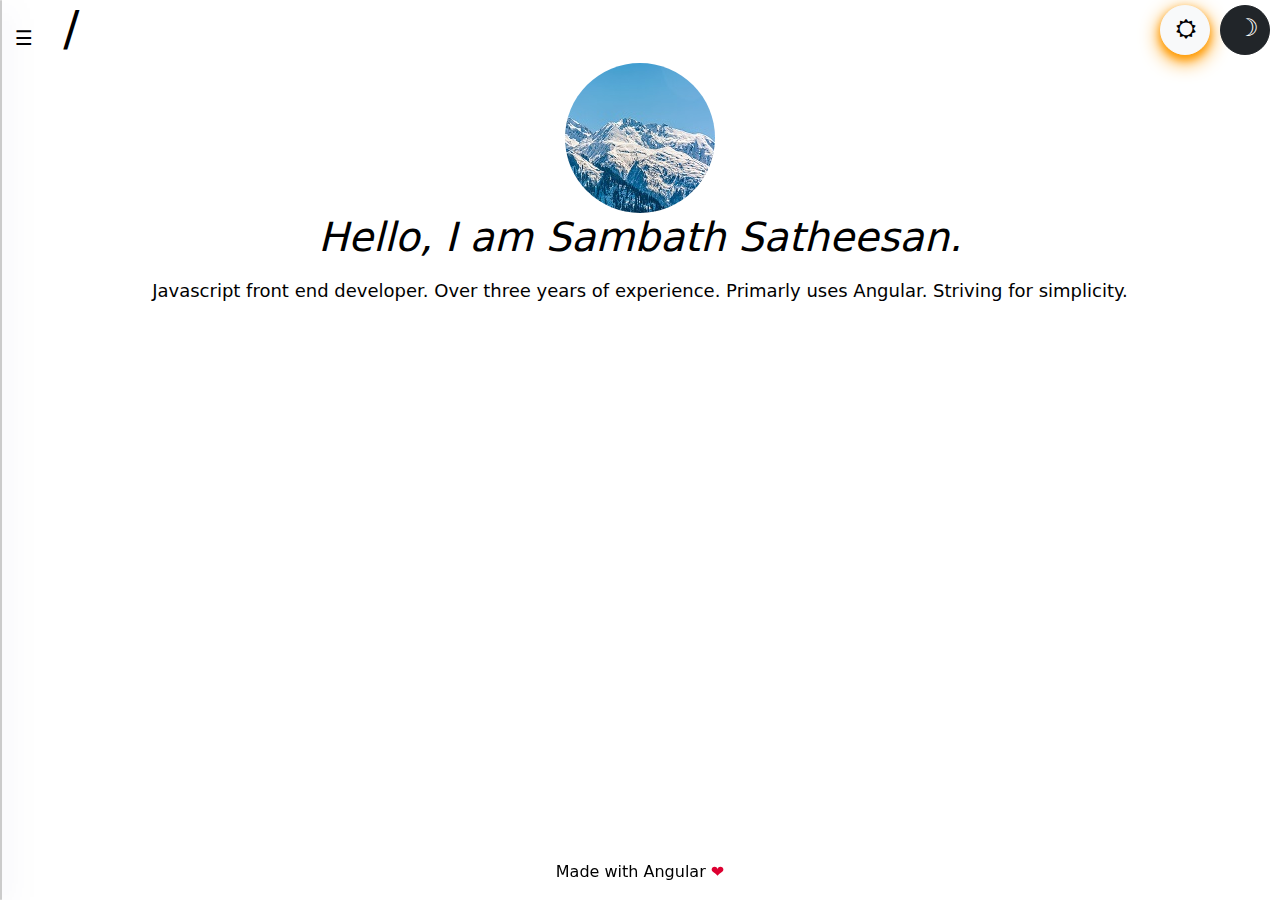
==== commit d35e82f7: "routing strategy change" ====
--- a/index.html
+++ b/index.html
@@ -7,6 +7,6 @@
 <style>@charset "UTF-8";body{--body-text-color:#000000;--body-background-color:#ffffff;--active-text-color:#000000;--active-menu-background-color:aquamarine;--card-shadow:rgba(0,0,0,.4)}body{color:var(--body-text-color)!important;background-color:var(--body-background-color)!important}:root{--bs-blue:#0d6efd;--bs-indigo:#6610f2;--bs-purple:#6f42c1;--bs-pink:#d63384;--bs-red:#dc3545;--bs-orange:#fd7e14;--bs-yellow:#ffc107;--bs-green:#198754;--bs-teal:#20c997;--bs-cyan:#0dcaf0;--bs-white:#fff;--bs-gray:#6c757d;--bs-gray-dark:#343a40;--bs-gray-100:#f8f9fa;--bs-gray-200:#e9ecef;--bs-gray-300:#dee2e6;--bs-gray-400:#ced4da;--bs-gray-500:#adb5bd;--bs-gray-600:#6c757d;--bs-gray-700:#495057;--bs-gray-800:#343a40;--bs-gray-900:#212529;--bs-primary:#0d6efd;--bs-secondary:#6c757d;--bs-success:#198754;--bs-info:#0dcaf0;--bs-warning:#ffc107;--bs-danger:#dc3545;--bs-light:#f8f9fa;--bs-dark:#212529;--bs-primary-rgb:13, 110, 253;--bs-secondary-rgb:108, 117, 125;--bs-success-rgb:25, 135, 84;--bs-info-rgb:13, 202, 240;--bs-warning-rgb:255, 193, 7;--bs-danger-rgb:220, 53, 69;--bs-light-rgb:248, 249, 250;--bs-dark-rgb:33, 37, 41;--bs-white-rgb:255, 255, 255;--bs-black-rgb:0, 0, 0;--bs-body-color-rgb:33, 37, 41;--bs-body-bg-rgb:255, 255, 255;--bs-font-sans-serif:system-ui, -apple-system, "Segoe UI", Roboto, "Helvetica Neue", Arial, "Noto Sans", "Liberation Sans", sans-serif, "Apple Color Emoji", "Segoe UI Emoji", "Segoe UI Symbol", "Noto Color Emoji";--bs-font-monospace:SFMono-Regular, Menlo, Monaco, Consolas, "Liberation Mono", "Courier New", monospace;--bs-gradient:linear-gradient(180deg, rgba(255, 255, 255, .15), rgba(255, 255, 255, 0));--bs-body-font-family:var(--bs-font-sans-serif);--bs-body-font-size:1rem;--bs-body-font-weight:400;--bs-body-line-height:1.5;--bs-body-color:#212529;--bs-body-bg:#fff}*,*:before,*:after{box-sizing:border-box}@media (prefers-reduced-motion: no-preference){:root{scroll-behavior:smooth}}body{margin:0;font-family:var(--bs-body-font-family);font-size:var(--bs-body-font-size);font-weight:var(--bs-body-font-weight);line-height:var(--bs-body-line-height);color:var(--bs-body-color);text-align:var(--bs-body-text-align);background-color:var(--bs-body-bg);-webkit-text-size-adjust:100%;-webkit-tap-highlight-color:rgba(0,0,0,0)}:root{--surface-a:#ffffff;--surface-b:#f4f4f4;--surface-c:#eaeaea;--surface-d:#c8c8c8;--surface-e:#ffffff;--surface-f:#ffffff;--text-color:#333333;--text-color-secondary:#848484;--primary-color:#007ad9;--primary-color-text:#ffffff;--font-family:-apple-system, BlinkMacSystemFont, Segoe UI, Roboto, Helvetica, Arial, sans-serif, Apple Color Emoji, Segoe UI Emoji, Segoe UI Symbol;--surface-0:#ffffff;--surface-50:#eef1f2;--surface-100:#dde2e4;--surface-200:#bbc5ca;--surface-300:#98a8af;--surface-400:#768b95;--surface-500:#546e7a;--surface-600:#435862;--surface-700:#324249;--surface-800:#222c31;--surface-900:#111618;--gray-50:#eef1f2;--gray-100:#dde2e4;--gray-200:#bbc5ca;--gray-300:#98a8af;--gray-400:#768b95;--gray-500:#546e7a;--gray-600:#435862;--gray-700:#324249;--gray-800:#222c31;--gray-900:#111618;--content-padding:.571rem 1rem;--inline-spacing:.5rem;--border-radius:3px;--surface-ground:#f4f4f4;--surface-section:#ffffff;--surface-card:#ffffff;--surface-overlay:#ffffff;--surface-border:#c8c8c8;--surface-hover:#eaeaea;--maskbg:rgba(0, 0, 0, .4);--focus-ring:0 0 0 .2rem #8dcdff}*{box-sizing:border-box}:root{--blue-50:#f3f8fc;--blue-100:#c6dcef;--blue-200:#98c1e3;--blue-300:#6ba5d7;--blue-400:#3d8aca;--blue-500:#106ebe;--blue-600:#0e5ea2;--blue-700:#0b4d85;--blue-800:#093d69;--blue-900:#062c4c;--green-50:#f7fbf6;--green-100:#d6ead1;--green-200:#b6d9ad;--green-300:#96c889;--green-400:#76b765;--green-500:#56a641;--green-600:#498d37;--green-700:#3c742e;--green-800:#2f5b24;--green-900:#22421a;--yellow-50:#fffcf5;--yellow-100:#fdefcd;--yellow-200:#fbe3a6;--yellow-300:#f9d67f;--yellow-400:#f8ca57;--yellow-500:#f6bd30;--yellow-600:#d1a129;--yellow-700:#ac8422;--yellow-800:#87681a;--yellow-900:#624c13;--cyan-50:#f4fbfd;--cyan-100:#ccebf5;--cyan-200:#a4dbed;--cyan-300:#7ccce5;--cyan-400:#54bcdd;--cyan-500:#2cacd5;--cyan-600:#2592b5;--cyan-700:#1f7895;--cyan-800:#185f75;--cyan-900:#124555;--pink-50:#fdf4f9;--pink-100:#f6cce0;--pink-200:#eea3c7;--pink-300:#e77aae;--pink-400:#df5296;--pink-500:#d8297d;--pink-600:#b8236a;--pink-700:#971d58;--pink-800:#771745;--pink-900:#561032;--indigo-50:#f4f6fd;--indigo-100:#ccd3f5;--indigo-200:#a4b0ed;--indigo-300:#7c8de5;--indigo-400:#546add;--indigo-500:#2c47d5;--indigo-600:#253cb5;--indigo-700:#1f3295;--indigo-800:#182775;--indigo-900:#121c55;--teal-50:#f6fbfa;--teal-100:#d1eae5;--teal-200:#add9d1;--teal-300:#89c8bd;--teal-400:#65b7a8;--teal-500:#41a694;--teal-600:#378d7e;--teal-700:#2e7468;--teal-800:#245b51;--teal-900:#1a423b;--orange-50:#fff9f5;--orange-100:#fde4cd;--orange-200:#fbcfa6;--orange-300:#f9ba7f;--orange-400:#f8a457;--orange-500:#f68f30;--orange-600:#d17a29;--orange-700:#ac6422;--orange-800:#874f1a;--orange-900:#623913;--bluegray-50:#f7f8f9;--bluegray-100:#dae0e3;--bluegray-200:#bdc7cd;--bluegray-300:#a0aeb6;--bluegray-400:#8295a0;--bluegray-500:#657c8a;--bluegray-600:#566975;--bluegray-700:#475761;--bluegray-800:#38444c;--bluegray-900:#283237;--purple-50:#f9f8fd;--purple-100:#e1dff7;--purple-200:#cac5f1;--purple-300:#b2abeb;--purple-400:#9b92e4;--purple-500:#8378de;--purple-600:#6f66bd;--purple-700:#5c549b;--purple-800:#48427a;--purple-900:#343059}</style><link rel="stylesheet" href="styles.d8bdd0fecde9910f.css" media="print" onload="this.media='all'"><noscript><link rel="stylesheet" href="styles.d8bdd0fecde9910f.css"></noscript></head>
 <body>
   <app-root></app-root>
-<script src="runtime.4789a04dd23a936b.js" type="module"></script><script src="polyfills.974dbb000ebbfc1d.js" type="module"></script><script src="scripts.37c6a60f6acc053f.js" defer></script><script src="main.768ecf2789f0cdd5.js" type="module"></script>
+<script src="runtime.4789a04dd23a936b.js" type="module"></script><script src="polyfills.974dbb000ebbfc1d.js" type="module"></script><script src="scripts.37c6a60f6acc053f.js" defer></script><script src="main.ffae79823eddfab8.js" type="module"></script>
 
 </body></html>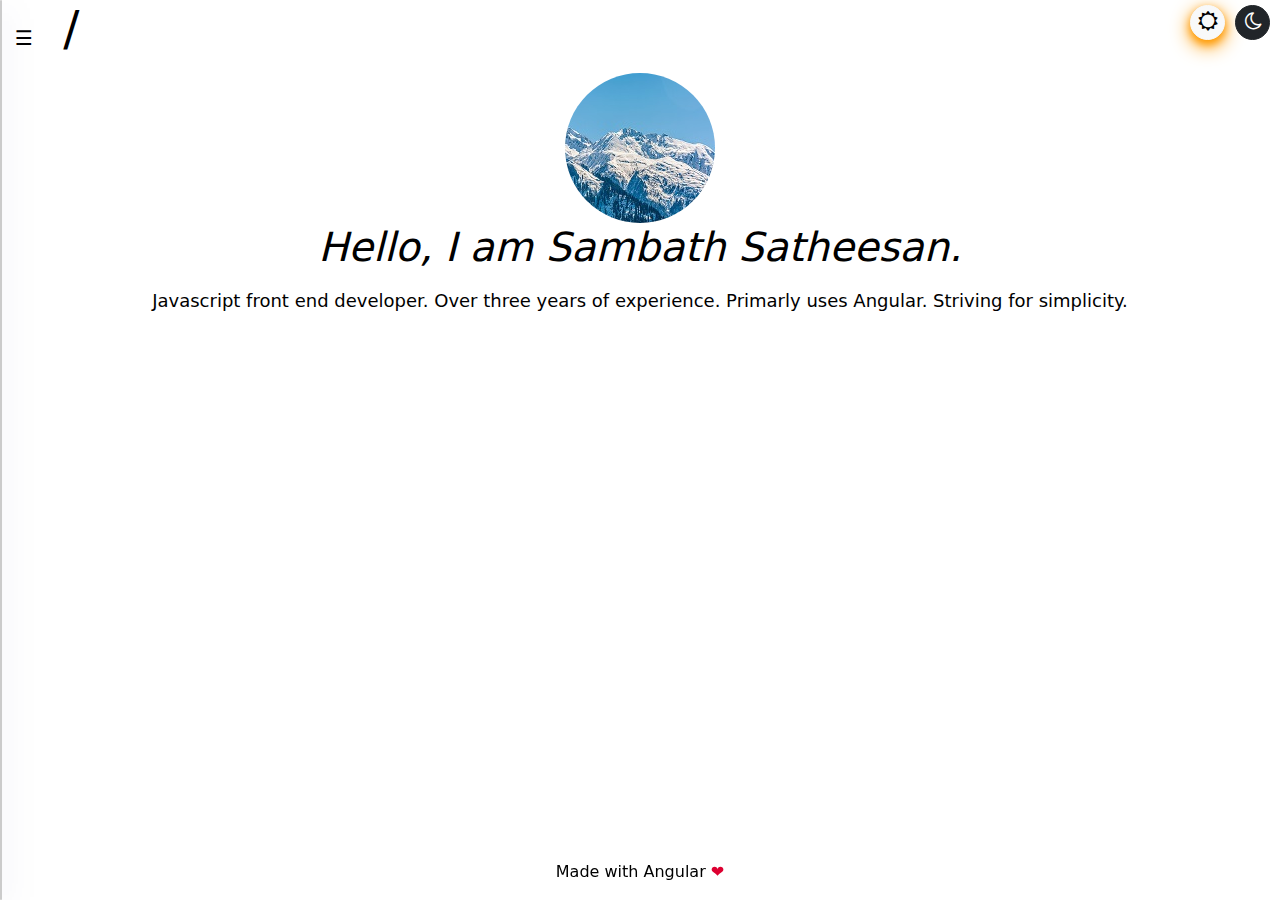
==== commit 8947f340: "header adjusted for realme x" ====
--- a/index.html
+++ b/index.html
@@ -4,9 +4,9 @@
   <base href="/">
   <meta name="viewport" content="width=device-width, initial-scale=1">
   <link rel="icon" type="image/x-icon" href="favicon.ico">
-<style>@charset "UTF-8";body{--body-text-color:#000000;--body-background-color:#ffffff;--active-text-color:#000000;--active-menu-background-color:aquamarine;--card-shadow:rgba(0,0,0,.4)}body{color:var(--body-text-color)!important;background-color:var(--body-background-color)!important}:root{--bs-blue:#0d6efd;--bs-indigo:#6610f2;--bs-purple:#6f42c1;--bs-pink:#d63384;--bs-red:#dc3545;--bs-orange:#fd7e14;--bs-yellow:#ffc107;--bs-green:#198754;--bs-teal:#20c997;--bs-cyan:#0dcaf0;--bs-white:#fff;--bs-gray:#6c757d;--bs-gray-dark:#343a40;--bs-gray-100:#f8f9fa;--bs-gray-200:#e9ecef;--bs-gray-300:#dee2e6;--bs-gray-400:#ced4da;--bs-gray-500:#adb5bd;--bs-gray-600:#6c757d;--bs-gray-700:#495057;--bs-gray-800:#343a40;--bs-gray-900:#212529;--bs-primary:#0d6efd;--bs-secondary:#6c757d;--bs-success:#198754;--bs-info:#0dcaf0;--bs-warning:#ffc107;--bs-danger:#dc3545;--bs-light:#f8f9fa;--bs-dark:#212529;--bs-primary-rgb:13, 110, 253;--bs-secondary-rgb:108, 117, 125;--bs-success-rgb:25, 135, 84;--bs-info-rgb:13, 202, 240;--bs-warning-rgb:255, 193, 7;--bs-danger-rgb:220, 53, 69;--bs-light-rgb:248, 249, 250;--bs-dark-rgb:33, 37, 41;--bs-white-rgb:255, 255, 255;--bs-black-rgb:0, 0, 0;--bs-body-color-rgb:33, 37, 41;--bs-body-bg-rgb:255, 255, 255;--bs-font-sans-serif:system-ui, -apple-system, "Segoe UI", Roboto, "Helvetica Neue", Arial, "Noto Sans", "Liberation Sans", sans-serif, "Apple Color Emoji", "Segoe UI Emoji", "Segoe UI Symbol", "Noto Color Emoji";--bs-font-monospace:SFMono-Regular, Menlo, Monaco, Consolas, "Liberation Mono", "Courier New", monospace;--bs-gradient:linear-gradient(180deg, rgba(255, 255, 255, .15), rgba(255, 255, 255, 0));--bs-body-font-family:var(--bs-font-sans-serif);--bs-body-font-size:1rem;--bs-body-font-weight:400;--bs-body-line-height:1.5;--bs-body-color:#212529;--bs-body-bg:#fff}*,*:before,*:after{box-sizing:border-box}@media (prefers-reduced-motion: no-preference){:root{scroll-behavior:smooth}}body{margin:0;font-family:var(--bs-body-font-family);font-size:var(--bs-body-font-size);font-weight:var(--bs-body-font-weight);line-height:var(--bs-body-line-height);color:var(--bs-body-color);text-align:var(--bs-body-text-align);background-color:var(--bs-body-bg);-webkit-text-size-adjust:100%;-webkit-tap-highlight-color:rgba(0,0,0,0)}:root{--surface-a:#ffffff;--surface-b:#f4f4f4;--surface-c:#eaeaea;--surface-d:#c8c8c8;--surface-e:#ffffff;--surface-f:#ffffff;--text-color:#333333;--text-color-secondary:#848484;--primary-color:#007ad9;--primary-color-text:#ffffff;--font-family:-apple-system, BlinkMacSystemFont, Segoe UI, Roboto, Helvetica, Arial, sans-serif, Apple Color Emoji, Segoe UI Emoji, Segoe UI Symbol;--surface-0:#ffffff;--surface-50:#eef1f2;--surface-100:#dde2e4;--surface-200:#bbc5ca;--surface-300:#98a8af;--surface-400:#768b95;--surface-500:#546e7a;--surface-600:#435862;--surface-700:#324249;--surface-800:#222c31;--surface-900:#111618;--gray-50:#eef1f2;--gray-100:#dde2e4;--gray-200:#bbc5ca;--gray-300:#98a8af;--gray-400:#768b95;--gray-500:#546e7a;--gray-600:#435862;--gray-700:#324249;--gray-800:#222c31;--gray-900:#111618;--content-padding:.571rem 1rem;--inline-spacing:.5rem;--border-radius:3px;--surface-ground:#f4f4f4;--surface-section:#ffffff;--surface-card:#ffffff;--surface-overlay:#ffffff;--surface-border:#c8c8c8;--surface-hover:#eaeaea;--maskbg:rgba(0, 0, 0, .4);--focus-ring:0 0 0 .2rem #8dcdff}*{box-sizing:border-box}:root{--blue-50:#f3f8fc;--blue-100:#c6dcef;--blue-200:#98c1e3;--blue-300:#6ba5d7;--blue-400:#3d8aca;--blue-500:#106ebe;--blue-600:#0e5ea2;--blue-700:#0b4d85;--blue-800:#093d69;--blue-900:#062c4c;--green-50:#f7fbf6;--green-100:#d6ead1;--green-200:#b6d9ad;--green-300:#96c889;--green-400:#76b765;--green-500:#56a641;--green-600:#498d37;--green-700:#3c742e;--green-800:#2f5b24;--green-900:#22421a;--yellow-50:#fffcf5;--yellow-100:#fdefcd;--yellow-200:#fbe3a6;--yellow-300:#f9d67f;--yellow-400:#f8ca57;--yellow-500:#f6bd30;--yellow-600:#d1a129;--yellow-700:#ac8422;--yellow-800:#87681a;--yellow-900:#624c13;--cyan-50:#f4fbfd;--cyan-100:#ccebf5;--cyan-200:#a4dbed;--cyan-300:#7ccce5;--cyan-400:#54bcdd;--cyan-500:#2cacd5;--cyan-600:#2592b5;--cyan-700:#1f7895;--cyan-800:#185f75;--cyan-900:#124555;--pink-50:#fdf4f9;--pink-100:#f6cce0;--pink-200:#eea3c7;--pink-300:#e77aae;--pink-400:#df5296;--pink-500:#d8297d;--pink-600:#b8236a;--pink-700:#971d58;--pink-800:#771745;--pink-900:#561032;--indigo-50:#f4f6fd;--indigo-100:#ccd3f5;--indigo-200:#a4b0ed;--indigo-300:#7c8de5;--indigo-400:#546add;--indigo-500:#2c47d5;--indigo-600:#253cb5;--indigo-700:#1f3295;--indigo-800:#182775;--indigo-900:#121c55;--teal-50:#f6fbfa;--teal-100:#d1eae5;--teal-200:#add9d1;--teal-300:#89c8bd;--teal-400:#65b7a8;--teal-500:#41a694;--teal-600:#378d7e;--teal-700:#2e7468;--teal-800:#245b51;--teal-900:#1a423b;--orange-50:#fff9f5;--orange-100:#fde4cd;--orange-200:#fbcfa6;--orange-300:#f9ba7f;--orange-400:#f8a457;--orange-500:#f68f30;--orange-600:#d17a29;--orange-700:#ac6422;--orange-800:#874f1a;--orange-900:#623913;--bluegray-50:#f7f8f9;--bluegray-100:#dae0e3;--bluegray-200:#bdc7cd;--bluegray-300:#a0aeb6;--bluegray-400:#8295a0;--bluegray-500:#657c8a;--bluegray-600:#566975;--bluegray-700:#475761;--bluegray-800:#38444c;--bluegray-900:#283237;--purple-50:#f9f8fd;--purple-100:#e1dff7;--purple-200:#cac5f1;--purple-300:#b2abeb;--purple-400:#9b92e4;--purple-500:#8378de;--purple-600:#6f66bd;--purple-700:#5c549b;--purple-800:#48427a;--purple-900:#343059}</style><link rel="stylesheet" href="styles.d8bdd0fecde9910f.css" media="print" onload="this.media='all'"><noscript><link rel="stylesheet" href="styles.d8bdd0fecde9910f.css"></noscript></head>
+<style>@charset "UTF-8";body{--body-text-color:#000000;--body-background-color:#ffffff;--active-text-color:#000000;--active-menu-background-color:aquamarine;--card-shadow:rgba(0,0,0,.4)}body{color:var(--body-text-color)!important;background-color:var(--body-background-color)!important}:root{--bs-blue:#0d6efd;--bs-indigo:#6610f2;--bs-purple:#6f42c1;--bs-pink:#d63384;--bs-red:#dc3545;--bs-orange:#fd7e14;--bs-yellow:#ffc107;--bs-green:#198754;--bs-teal:#20c997;--bs-cyan:#0dcaf0;--bs-white:#fff;--bs-gray:#6c757d;--bs-gray-dark:#343a40;--bs-gray-100:#f8f9fa;--bs-gray-200:#e9ecef;--bs-gray-300:#dee2e6;--bs-gray-400:#ced4da;--bs-gray-500:#adb5bd;--bs-gray-600:#6c757d;--bs-gray-700:#495057;--bs-gray-800:#343a40;--bs-gray-900:#212529;--bs-primary:#0d6efd;--bs-secondary:#6c757d;--bs-success:#198754;--bs-info:#0dcaf0;--bs-warning:#ffc107;--bs-danger:#dc3545;--bs-light:#f8f9fa;--bs-dark:#212529;--bs-primary-rgb:13, 110, 253;--bs-secondary-rgb:108, 117, 125;--bs-success-rgb:25, 135, 84;--bs-info-rgb:13, 202, 240;--bs-warning-rgb:255, 193, 7;--bs-danger-rgb:220, 53, 69;--bs-light-rgb:248, 249, 250;--bs-dark-rgb:33, 37, 41;--bs-white-rgb:255, 255, 255;--bs-black-rgb:0, 0, 0;--bs-body-color-rgb:33, 37, 41;--bs-body-bg-rgb:255, 255, 255;--bs-font-sans-serif:system-ui, -apple-system, "Segoe UI", Roboto, "Helvetica Neue", Arial, "Noto Sans", "Liberation Sans", sans-serif, "Apple Color Emoji", "Segoe UI Emoji", "Segoe UI Symbol", "Noto Color Emoji";--bs-font-monospace:SFMono-Regular, Menlo, Monaco, Consolas, "Liberation Mono", "Courier New", monospace;--bs-gradient:linear-gradient(180deg, rgba(255, 255, 255, .15), rgba(255, 255, 255, 0));--bs-body-font-family:var(--bs-font-sans-serif);--bs-body-font-size:1rem;--bs-body-font-weight:400;--bs-body-line-height:1.5;--bs-body-color:#212529;--bs-body-bg:#fff}*,*:before,*:after{box-sizing:border-box}@media (prefers-reduced-motion: no-preference){:root{scroll-behavior:smooth}}body{margin:0;font-family:var(--bs-body-font-family);font-size:var(--bs-body-font-size);font-weight:var(--bs-body-font-weight);line-height:var(--bs-body-line-height);color:var(--bs-body-color);text-align:var(--bs-body-text-align);background-color:var(--bs-body-bg);-webkit-text-size-adjust:100%;-webkit-tap-highlight-color:rgba(0,0,0,0)}:root{--surface-a:#ffffff;--surface-b:#f4f4f4;--surface-c:#eaeaea;--surface-d:#c8c8c8;--surface-e:#ffffff;--surface-f:#ffffff;--text-color:#333333;--text-color-secondary:#848484;--primary-color:#007ad9;--primary-color-text:#ffffff;--font-family:-apple-system, BlinkMacSystemFont, Segoe UI, Roboto, Helvetica, Arial, sans-serif, Apple Color Emoji, Segoe UI Emoji, Segoe UI Symbol;--surface-0:#ffffff;--surface-50:#eef1f2;--surface-100:#dde2e4;--surface-200:#bbc5ca;--surface-300:#98a8af;--surface-400:#768b95;--surface-500:#546e7a;--surface-600:#435862;--surface-700:#324249;--surface-800:#222c31;--surface-900:#111618;--gray-50:#eef1f2;--gray-100:#dde2e4;--gray-200:#bbc5ca;--gray-300:#98a8af;--gray-400:#768b95;--gray-500:#546e7a;--gray-600:#435862;--gray-700:#324249;--gray-800:#222c31;--gray-900:#111618;--content-padding:.571rem 1rem;--inline-spacing:.5rem;--border-radius:3px;--surface-ground:#f4f4f4;--surface-section:#ffffff;--surface-card:#ffffff;--surface-overlay:#ffffff;--surface-border:#c8c8c8;--surface-hover:#eaeaea;--maskbg:rgba(0, 0, 0, .4);--focus-ring:0 0 0 .2rem #8dcdff}*{box-sizing:border-box}:root{--blue-50:#f3f8fc;--blue-100:#c6dcef;--blue-200:#98c1e3;--blue-300:#6ba5d7;--blue-400:#3d8aca;--blue-500:#106ebe;--blue-600:#0e5ea2;--blue-700:#0b4d85;--blue-800:#093d69;--blue-900:#062c4c;--green-50:#f7fbf6;--green-100:#d6ead1;--green-200:#b6d9ad;--green-300:#96c889;--green-400:#76b765;--green-500:#56a641;--green-600:#498d37;--green-700:#3c742e;--green-800:#2f5b24;--green-900:#22421a;--yellow-50:#fffcf5;--yellow-100:#fdefcd;--yellow-200:#fbe3a6;--yellow-300:#f9d67f;--yellow-400:#f8ca57;--yellow-500:#f6bd30;--yellow-600:#d1a129;--yellow-700:#ac8422;--yellow-800:#87681a;--yellow-900:#624c13;--cyan-50:#f4fbfd;--cyan-100:#ccebf5;--cyan-200:#a4dbed;--cyan-300:#7ccce5;--cyan-400:#54bcdd;--cyan-500:#2cacd5;--cyan-600:#2592b5;--cyan-700:#1f7895;--cyan-800:#185f75;--cyan-900:#124555;--pink-50:#fdf4f9;--pink-100:#f6cce0;--pink-200:#eea3c7;--pink-300:#e77aae;--pink-400:#df5296;--pink-500:#d8297d;--pink-600:#b8236a;--pink-700:#971d58;--pink-800:#771745;--pink-900:#561032;--indigo-50:#f4f6fd;--indigo-100:#ccd3f5;--indigo-200:#a4b0ed;--indigo-300:#7c8de5;--indigo-400:#546add;--indigo-500:#2c47d5;--indigo-600:#253cb5;--indigo-700:#1f3295;--indigo-800:#182775;--indigo-900:#121c55;--teal-50:#f6fbfa;--teal-100:#d1eae5;--teal-200:#add9d1;--teal-300:#89c8bd;--teal-400:#65b7a8;--teal-500:#41a694;--teal-600:#378d7e;--teal-700:#2e7468;--teal-800:#245b51;--teal-900:#1a423b;--orange-50:#fff9f5;--orange-100:#fde4cd;--orange-200:#fbcfa6;--orange-300:#f9ba7f;--orange-400:#f8a457;--orange-500:#f68f30;--orange-600:#d17a29;--orange-700:#ac6422;--orange-800:#874f1a;--orange-900:#623913;--bluegray-50:#f7f8f9;--bluegray-100:#dae0e3;--bluegray-200:#bdc7cd;--bluegray-300:#a0aeb6;--bluegray-400:#8295a0;--bluegray-500:#657c8a;--bluegray-600:#566975;--bluegray-700:#475761;--bluegray-800:#38444c;--bluegray-900:#283237;--purple-50:#f9f8fd;--purple-100:#e1dff7;--purple-200:#cac5f1;--purple-300:#b2abeb;--purple-400:#9b92e4;--purple-500:#8378de;--purple-600:#6f66bd;--purple-700:#5c549b;--purple-800:#48427a;--purple-900:#343059}</style><link rel="stylesheet" href="styles.8f1ddd21d982b6d1.css" media="print" onload="this.media='all'"><noscript><link rel="stylesheet" href="styles.8f1ddd21d982b6d1.css"></noscript></head>
 <body>
   <app-root></app-root>
-<script src="runtime.4789a04dd23a936b.js" type="module"></script><script src="polyfills.974dbb000ebbfc1d.js" type="module"></script><script src="scripts.37c6a60f6acc053f.js" defer></script><script src="main.ffae79823eddfab8.js" type="module"></script>
+<script src="runtime.5c14b382a41af368.js" type="module"></script><script src="polyfills.974dbb000ebbfc1d.js" type="module"></script><script src="scripts.37c6a60f6acc053f.js" defer></script><script src="main.44cece8c078f6db1.js" type="module"></script>
 
 </body></html>--- a/styles.8f1ddd21d982b6d1.css
+++ b/styles.8f1ddd21d982b6d1.css
@@ -0,0 +1,9 @@
+@charset "UTF-8";body{--body-text-color: #000000;--body-background-color: #ffffff;--active-text-color: #000000;--active-menu-background-color: aquamarine;--card-shadow: rgba(0,0,0,.4)}body.dark-theme{--body-text-color: #b08d57;--body-background-color: #21212b;--active-text-color: #ffffff;--active-menu-background-color: transparent;--card-shadow: rgba(255,255,255,.4)}body{color:var(--body-text-color)!important;background-color:var(--body-background-color)!important}.m-l-0{margin-left:0!important}.p-l-20{padding-left:20px}.m-b-10{margin-bottom:10px}.literature-font{font-size:large;font-weight:400;color:var(--active-text-color)}.red{color:#dd0031}.active{color:var(--active-text-color)!important;background-color:var(--active-menu-background-color)!important}.pointer{cursor:pointer}.contact-card{background:var(--body-text-color);color:#fff;padding:10px;margin:auto;width:-moz-fit-content;width:fit-content}.body-colors{color:var(--body-text-color)}.xx-large-font{font-size:xx-large}.active-text-color{color:var(--active-text-color)}.p-timeline-event-marker,.p-timeline-event-connector{background-color:var(--active-text-color)!important}.p-timeline,.p-timeline-event-content>.p-text-secondary{color:var(--active-text-color)!important}.text-to-right{text-align:right}/*!
+ * Bootstrap v5.1.3 (https://getbootstrap.com/)
+ * Copyright 2011-2021 The Bootstrap Authors
+ * Copyright 2011-2021 Twitter, Inc.
+ * Licensed under MIT (https://github.com/twbs/bootstrap/blob/main/LICENSE)
+ */:root{--bs-blue: #0d6efd;--bs-indigo: #6610f2;--bs-purple: #6f42c1;--bs-pink: #d63384;--bs-red: #dc3545;--bs-orange: #fd7e14;--bs-yellow: #ffc107;--bs-green: #198754;--bs-teal: #20c997;--bs-cyan: #0dcaf0;--bs-white: #fff;--bs-gray: #6c757d;--bs-gray-dark: #343a40;--bs-gray-100: #f8f9fa;--bs-gray-200: #e9ecef;--bs-gray-300: #dee2e6;--bs-gray-400: #ced4da;--bs-gray-500: #adb5bd;--bs-gray-600: #6c757d;--bs-gray-700: #495057;--bs-gray-800: #343a40;--bs-gray-900: #212529;--bs-primary: #0d6efd;--bs-secondary: #6c757d;--bs-success: #198754;--bs-info: #0dcaf0;--bs-warning: #ffc107;--bs-danger: #dc3545;--bs-light: #f8f9fa;--bs-dark: #212529;--bs-primary-rgb: 13, 110, 253;--bs-secondary-rgb: 108, 117, 125;--bs-success-rgb: 25, 135, 84;--bs-info-rgb: 13, 202, 240;--bs-warning-rgb: 255, 193, 7;--bs-danger-rgb: 220, 53, 69;--bs-light-rgb: 248, 249, 250;--bs-dark-rgb: 33, 37, 41;--bs-white-rgb: 255, 255, 255;--bs-black-rgb: 0, 0, 0;--bs-body-color-rgb: 33, 37, 41;--bs-body-bg-rgb: 255, 255, 255;--bs-font-sans-serif: system-ui, -apple-system, "Segoe UI", Roboto, "Helvetica Neue", Arial, "Noto Sans", "Liberation Sans", sans-serif, "Apple Color Emoji", "Segoe UI Emoji", "Segoe UI Symbol", "Noto Color Emoji";--bs-font-monospace: SFMono-Regular, Menlo, Monaco, Consolas, "Liberation Mono", "Courier New", monospace;--bs-gradient: linear-gradient(180deg, rgba(255, 255, 255, .15), rgba(255, 255, 255, 0));--bs-body-font-family: var(--bs-font-sans-serif);--bs-body-font-size: 1rem;--bs-body-font-weight: 400;--bs-body-line-height: 1.5;--bs-body-color: #212529;--bs-body-bg: #fff}*,*:before,*:after{box-sizing:border-box}@media (prefers-reduced-motion: no-preference){:root{scroll-behavior:smooth}}body{margin:0;font-family:var(--bs-body-font-family);font-size:var(--bs-body-font-size);font-weight:var(--bs-body-font-weight);line-height:var(--bs-body-line-height);color:var(--bs-body-color);text-align:var(--bs-body-text-align);background-color:var(--bs-body-bg);-webkit-text-size-adjust:100%;-webkit-tap-highlight-color:rgba(0,0,0,0)}hr{margin:1rem 0;color:inherit;background-color:currentColor;border:0;opacity:.25}hr:not([size]){height:1px}h6,.h6,h5,.h5,h4,.h4,h3,.h3,h2,.h2,h1,.h1{margin-top:0;margin-bottom:.5rem;font-weight:500;line-height:1.2}h1,.h1{font-size:calc(1.375rem + 1.5vw)}@media (min-width: 1200px){h1,.h1{font-size:2.5rem}}h2,.h2{font-size:calc(1.325rem + .9vw)}@media (min-width: 1200px){h2,.h2{font-size:2rem}}h3,.h3{font-size:calc(1.3rem + .6vw)}@media (min-width: 1200px){h3,.h3{font-size:1.75rem}}h4,.h4{font-size:calc(1.275rem + .3vw)}@media (min-width: 1200px){h4,.h4{font-size:1.5rem}}h5,.h5{font-size:1.25rem}h6,.h6{font-size:1rem}p{margin-top:0;margin-bottom:1rem}abbr[title],abbr[data-bs-original-title]{-webkit-text-decoration:underline dotted;text-decoration:underline dotted;cursor:help;-webkit-text-decoration-skip-ink:none;text-decoration-skip-ink:none}address{margin-bottom:1rem;font-style:normal;line-height:inherit}ol,ul{padding-left:2rem}ol,ul,dl{margin-top:0;margin-bottom:1rem}ol ol,ul ul,ol ul,ul ol{margin-bottom:0}dt{font-weight:700}dd{margin-bottom:.5rem;margin-left:0}blockquote{margin:0 0 1rem}b,strong{font-weight:bolder}small,.small{font-size:.875em}mark,.mark{padding:.2em;background-color:#fcf8e3}sub,sup{position:relative;font-size:.75em;line-height:0;vertical-align:baseline}sub{bottom:-.25em}sup{top:-.5em}a{color:#0d6efd;text-decoration:underline}a:hover{color:#0a58ca}a:not([href]):not([class]),a:not([href]):not([class]):hover{color:inherit;text-decoration:none}pre,code,kbd,samp{font-family:var(--bs-font-monospace);font-size:1em;direction:ltr;unicode-bidi:bidi-override}pre{display:block;margin-top:0;margin-bottom:1rem;overflow:auto;font-size:.875em}pre code{font-size:inherit;color:inherit;word-break:normal}code{font-size:.875em;color:#d63384;word-wrap:break-word}a>code{color:inherit}kbd{padding:.2rem .4rem;font-size:.875em;color:#fff;background-color:#212529;border-radius:.2rem}kbd kbd{padding:0;font-size:1em;font-weight:700}figure{margin:0 0 1rem}img,svg{vertical-align:middle}table{caption-side:bottom;border-collapse:collapse}caption{padding-top:.5rem;padding-bottom:.5rem;color:#6c757d;text-align:left}th{text-align:inherit;text-align:-webkit-match-parent}thead,tbody,tfoot,tr,td,th{border-color:inherit;border-style:solid;border-width:0}label{display:inline-block}button{border-radius:0}button:focus:not(:focus-visible){outline:0}input,button,select,optgroup,textarea{margin:0;font-family:inherit;font-size:inherit;line-height:inherit}button,select{text-transform:none}[role=button]{cursor:pointer}select{word-wrap:normal}select:disabled{opacity:1}[list]::-webkit-calendar-picker-indicator{display:none}button,[type=button],[type=reset],[type=submit]{-webkit-appearance:button}button:not(:disabled),[type=button]:not(:disabled),[type=reset]:not(:disabled),[type=submit]:not(:disabled){cursor:pointer}::-moz-focus-inner{padding:0;border-style:none}textarea{resize:vertical}fieldset{min-width:0;padding:0;margin:0;border:0}legend{float:left;width:100%;padding:0;margin-bottom:.5rem;font-size:calc(1.275rem + .3vw);line-height:inherit}@media (min-width: 1200px){legend{font-size:1.5rem}}legend+*{clear:left}::-webkit-datetime-edit-fields-wrapper,::-webkit-datetime-edit-text,::-webkit-datetime-edit-minute,::-webkit-datetime-edit-hour-field,::-webkit-datetime-edit-day-field,::-webkit-datetime-edit-month-field,::-webkit-datetime-edit-year-field{padding:0}::-webkit-inner-spin-button{height:auto}[type=search]{outline-offset:-2px;-webkit-appearance:textfield}::-webkit-search-decoration{-webkit-appearance:none}::-webkit-color-swatch-wrapper{padding:0}::-webkit-file-upload-button{font:inherit}::file-selector-button{font:inherit}::-webkit-file-upload-button{font:inherit;-webkit-appearance:button}output{display:inline-block}iframe{border:0}summary{display:list-item;cursor:pointer}progress{vertical-align:baseline}[hidden]{display:none!important}.lead{font-size:1.25rem;font-weight:300}.display-1{font-size:calc(1.625rem + 4.5vw);font-weight:300;line-height:1.2}@media (min-width: 1200px){.display-1{font-size:5rem}}.display-2{font-size:calc(1.575rem + 3.9vw);font-weight:300;line-height:1.2}@media (min-width: 1200px){.display-2{font-size:4.5rem}}.display-3{font-size:calc(1.525rem + 3.3vw);font-weight:300;line-height:1.2}@media (min-width: 1200px){.display-3{font-size:4rem}}.display-4{font-size:calc(1.475rem + 2.7vw);font-weight:300;line-height:1.2}@media (min-width: 1200px){.display-4{font-size:3.5rem}}.display-5{font-size:calc(1.425rem + 2.1vw);font-weight:300;line-height:1.2}@media (min-width: 1200px){.display-5{font-size:3rem}}.display-6{font-size:calc(1.375rem + 1.5vw);font-weight:300;line-height:1.2}@media (min-width: 1200px){.display-6{font-size:2.5rem}}.list-unstyled,.list-inline{padding-left:0;list-style:none}.list-inline-item{display:inline-block}.list-inline-item:not(:last-child){margin-right:.5rem}.initialism{font-size:.875em;text-transform:uppercase}.blockquote{margin-bottom:1rem;font-size:1.25rem}.blockquote>:last-child{margin-bottom:0}.blockquote-footer{margin-top:-1rem;margin-bottom:1rem;font-size:.875em;color:#6c757d}.blockquote-footer:before{content:"\2014\a0"}.img-fluid{max-width:100%;height:auto}.img-thumbnail{padding:.25rem;background-color:#fff;border:1px solid #dee2e6;border-radius:.25rem;max-width:100%;height:auto}.figure{display:inline-block}.figure-img{margin-bottom:.5rem;line-height:1}.figure-caption{font-size:.875em;color:#6c757d}.container,.container-fluid,.container-xxl,.container-xl,.container-lg,.container-md,.container-sm{width:100%;padding-right:var(--bs-gutter-x, .75rem);padding-left:var(--bs-gutter-x, .75rem);margin-right:auto;margin-left:auto}@media (min-width: 576px){.container-sm,.container{max-width:540px}}@media (min-width: 768px){.container-md,.container-sm,.container{max-width:720px}}@media (min-width: 992px){.container-lg,.container-md,.container-sm,.container{max-width:960px}}@media (min-width: 1200px){.container-xl,.container-lg,.container-md,.container-sm,.container{max-width:1140px}}@media (min-width: 1400px){.container-xxl,.container-xl,.container-lg,.container-md,.container-sm,.container{max-width:1320px}}.row{--bs-gutter-x: 1.5rem;--bs-gutter-y: 0;display:flex;flex-wrap:wrap;margin-top:calc(-1 * var(--bs-gutter-y));margin-right:calc(-.5 * var(--bs-gutter-x));margin-left:calc(-.5 * var(--bs-gutter-x))}.row>*{flex-shrink:0;width:100%;max-width:100%;padding-right:calc(var(--bs-gutter-x) * .5);padding-left:calc(var(--bs-gutter-x) * .5);margin-top:var(--bs-gutter-y)}.col{flex:1 0 0%}.row-cols-auto>*{flex:0 0 auto;width:auto}.row-cols-1>*{flex:0 0 auto;width:100%}.row-cols-2>*{flex:0 0 auto;width:50%}.row-cols-3>*{flex:0 0 auto;width:33.3333333333%}.row-cols-4>*{flex:0 0 auto;width:25%}.row-cols-5>*{flex:0 0 auto;width:20%}.row-cols-6>*{flex:0 0 auto;width:16.6666666667%}.col-auto{flex:0 0 auto;width:auto}.col-1{flex:0 0 auto;width:8.33333333%}.col-2{flex:0 0 auto;width:16.66666667%}.col-3{flex:0 0 auto;width:25%}.col-4{flex:0 0 auto;width:33.33333333%}.col-5{flex:0 0 auto;width:41.66666667%}.col-6{flex:0 0 auto;width:50%}.col-7{flex:0 0 auto;width:58.33333333%}.col-8{flex:0 0 auto;width:66.66666667%}.col-9{flex:0 0 auto;width:75%}.col-10{flex:0 0 auto;width:83.33333333%}.col-11{flex:0 0 auto;width:91.66666667%}.col-12{flex:0 0 auto;width:100%}.offset-1{margin-left:8.33333333%}.offset-2{margin-left:16.66666667%}.offset-3{margin-left:25%}.offset-4{margin-left:33.33333333%}.offset-5{margin-left:41.66666667%}.offset-6{margin-left:50%}.offset-7{margin-left:58.33333333%}.offset-8{margin-left:66.66666667%}.offset-9{margin-left:75%}.offset-10{margin-left:83.33333333%}.offset-11{margin-left:91.66666667%}.g-0,.gx-0{--bs-gutter-x: 0}.g-0,.gy-0{--bs-gutter-y: 0}.g-1,.gx-1{--bs-gutter-x: .25rem}.g-1,.gy-1{--bs-gutter-y: .25rem}.g-2,.gx-2{--bs-gutter-x: .5rem}.g-2,.gy-2{--bs-gutter-y: .5rem}.g-3,.gx-3{--bs-gutter-x: 1rem}.g-3,.gy-3{--bs-gutter-y: 1rem}.g-4,.gx-4{--bs-gutter-x: 1.5rem}.g-4,.gy-4{--bs-gutter-y: 1.5rem}.g-5,.gx-5{--bs-gutter-x: 3rem}.g-5,.gy-5{--bs-gutter-y: 3rem}@media (min-width: 576px){.col-sm{flex:1 0 0%}.row-cols-sm-auto>*{flex:0 0 auto;width:auto}.row-cols-sm-1>*{flex:0 0 auto;width:100%}.row-cols-sm-2>*{flex:0 0 auto;width:50%}.row-cols-sm-3>*{flex:0 0 auto;width:33.3333333333%}.row-cols-sm-4>*{flex:0 0 auto;width:25%}.row-cols-sm-5>*{flex:0 0 auto;width:20%}.row-cols-sm-6>*{flex:0 0 auto;width:16.6666666667%}.col-sm-auto{flex:0 0 auto;width:auto}.col-sm-1{flex:0 0 auto;width:8.33333333%}.col-sm-2{flex:0 0 auto;width:16.66666667%}.col-sm-3{flex:0 0 auto;width:25%}.col-sm-4{flex:0 0 auto;width:33.33333333%}.col-sm-5{flex:0 0 auto;width:41.66666667%}.col-sm-6{flex:0 0 auto;width:50%}.col-sm-7{flex:0 0 auto;width:58.33333333%}.col-sm-8{flex:0 0 auto;width:66.66666667%}.col-sm-9{flex:0 0 auto;width:75%}.col-sm-10{flex:0 0 auto;width:83.33333333%}.col-sm-11{flex:0 0 auto;width:91.66666667%}.col-sm-12{flex:0 0 auto;width:100%}.offset-sm-0{margin-left:0}.offset-sm-1{margin-left:8.33333333%}.offset-sm-2{margin-left:16.66666667%}.offset-sm-3{margin-left:25%}.offset-sm-4{margin-left:33.33333333%}.offset-sm-5{margin-left:41.66666667%}.offset-sm-6{margin-left:50%}.offset-sm-7{margin-left:58.33333333%}.offset-sm-8{margin-left:66.66666667%}.offset-sm-9{margin-left:75%}.offset-sm-10{margin-left:83.33333333%}.offset-sm-11{margin-left:91.66666667%}.g-sm-0,.gx-sm-0{--bs-gutter-x: 0}.g-sm-0,.gy-sm-0{--bs-gutter-y: 0}.g-sm-1,.gx-sm-1{--bs-gutter-x: .25rem}.g-sm-1,.gy-sm-1{--bs-gutter-y: .25rem}.g-sm-2,.gx-sm-2{--bs-gutter-x: .5rem}.g-sm-2,.gy-sm-2{--bs-gutter-y: .5rem}.g-sm-3,.gx-sm-3{--bs-gutter-x: 1rem}.g-sm-3,.gy-sm-3{--bs-gutter-y: 1rem}.g-sm-4,.gx-sm-4{--bs-gutter-x: 1.5rem}.g-sm-4,.gy-sm-4{--bs-gutter-y: 1.5rem}.g-sm-5,.gx-sm-5{--bs-gutter-x: 3rem}.g-sm-5,.gy-sm-5{--bs-gutter-y: 3rem}}@media (min-width: 768px){.col-md{flex:1 0 0%}.row-cols-md-auto>*{flex:0 0 auto;width:auto}.row-cols-md-1>*{flex:0 0 auto;width:100%}.row-cols-md-2>*{flex:0 0 auto;width:50%}.row-cols-md-3>*{flex:0 0 auto;width:33.3333333333%}.row-cols-md-4>*{flex:0 0 auto;width:25%}.row-cols-md-5>*{flex:0 0 auto;width:20%}.row-cols-md-6>*{flex:0 0 auto;width:16.6666666667%}.col-md-auto{flex:0 0 auto;width:auto}.col-md-1{flex:0 0 auto;width:8.33333333%}.col-md-2{flex:0 0 auto;width:16.66666667%}.col-md-3{flex:0 0 auto;width:25%}.col-md-4{flex:0 0 auto;width:33.33333333%}.col-md-5{flex:0 0 auto;width:41.66666667%}.col-md-6{flex:0 0 auto;width:50%}.col-md-7{flex:0 0 auto;width:58.33333333%}.col-md-8{flex:0 0 auto;width:66.66666667%}.col-md-9{flex:0 0 auto;width:75%}.col-md-10{flex:0 0 auto;width:83.33333333%}.col-md-11{flex:0 0 auto;width:91.66666667%}.col-md-12{flex:0 0 auto;width:100%}.offset-md-0{margin-left:0}.offset-md-1{margin-left:8.33333333%}.offset-md-2{margin-left:16.66666667%}.offset-md-3{margin-left:25%}.offset-md-4{margin-left:33.33333333%}.offset-md-5{margin-left:41.66666667%}.offset-md-6{margin-left:50%}.offset-md-7{margin-left:58.33333333%}.offset-md-8{margin-left:66.66666667%}.offset-md-9{margin-left:75%}.offset-md-10{margin-left:83.33333333%}.offset-md-11{margin-left:91.66666667%}.g-md-0,.gx-md-0{--bs-gutter-x: 0}.g-md-0,.gy-md-0{--bs-gutter-y: 0}.g-md-1,.gx-md-1{--bs-gutter-x: .25rem}.g-md-1,.gy-md-1{--bs-gutter-y: .25rem}.g-md-2,.gx-md-2{--bs-gutter-x: .5rem}.g-md-2,.gy-md-2{--bs-gutter-y: .5rem}.g-md-3,.gx-md-3{--bs-gutter-x: 1rem}.g-md-3,.gy-md-3{--bs-gutter-y: 1rem}.g-md-4,.gx-md-4{--bs-gutter-x: 1.5rem}.g-md-4,.gy-md-4{--bs-gutter-y: 1.5rem}.g-md-5,.gx-md-5{--bs-gutter-x: 3rem}.g-md-5,.gy-md-5{--bs-gutter-y: 3rem}}@media (min-width: 992px){.col-lg{flex:1 0 0%}.row-cols-lg-auto>*{flex:0 0 auto;width:auto}.row-cols-lg-1>*{flex:0 0 auto;width:100%}.row-cols-lg-2>*{flex:0 0 auto;width:50%}.row-cols-lg-3>*{flex:0 0 auto;width:33.3333333333%}.row-cols-lg-4>*{flex:0 0 auto;width:25%}.row-cols-lg-5>*{flex:0 0 auto;width:20%}.row-cols-lg-6>*{flex:0 0 auto;width:16.6666666667%}.col-lg-auto{flex:0 0 auto;width:auto}.col-lg-1{flex:0 0 auto;width:8.33333333%}.col-lg-2{flex:0 0 auto;width:16.66666667%}.col-lg-3{flex:0 0 auto;width:25%}.col-lg-4{flex:0 0 auto;width:33.33333333%}.col-lg-5{flex:0 0 auto;width:41.66666667%}.col-lg-6{flex:0 0 auto;width:50%}.col-lg-7{flex:0 0 auto;width:58.33333333%}.col-lg-8{flex:0 0 auto;width:66.66666667%}.col-lg-9{flex:0 0 auto;width:75%}.col-lg-10{flex:0 0 auto;width:83.33333333%}.col-lg-11{flex:0 0 auto;width:91.66666667%}.col-lg-12{flex:0 0 auto;width:100%}.offset-lg-0{margin-left:0}.offset-lg-1{margin-left:8.33333333%}.offset-lg-2{margin-left:16.66666667%}.offset-lg-3{margin-left:25%}.offset-lg-4{margin-left:33.33333333%}.offset-lg-5{margin-left:41.66666667%}.offset-lg-6{margin-left:50%}.offset-lg-7{margin-left:58.33333333%}.offset-lg-8{margin-left:66.66666667%}.offset-lg-9{margin-left:75%}.offset-lg-10{margin-left:83.33333333%}.offset-lg-11{margin-left:91.66666667%}.g-lg-0,.gx-lg-0{--bs-gutter-x: 0}.g-lg-0,.gy-lg-0{--bs-gutter-y: 0}.g-lg-1,.gx-lg-1{--bs-gutter-x: .25rem}.g-lg-1,.gy-lg-1{--bs-gutter-y: .25rem}.g-lg-2,.gx-lg-2{--bs-gutter-x: .5rem}.g-lg-2,.gy-lg-2{--bs-gutter-y: .5rem}.g-lg-3,.gx-lg-3{--bs-gutter-x: 1rem}.g-lg-3,.gy-lg-3{--bs-gutter-y: 1rem}.g-lg-4,.gx-lg-4{--bs-gutter-x: 1.5rem}.g-lg-4,.gy-lg-4{--bs-gutter-y: 1.5rem}.g-lg-5,.gx-lg-5{--bs-gutter-x: 3rem}.g-lg-5,.gy-lg-5{--bs-gutter-y: 3rem}}@media (min-width: 1200px){.col-xl{flex:1 0 0%}.row-cols-xl-auto>*{flex:0 0 auto;width:auto}.row-cols-xl-1>*{flex:0 0 auto;width:100%}.row-cols-xl-2>*{flex:0 0 auto;width:50%}.row-cols-xl-3>*{flex:0 0 auto;width:33.3333333333%}.row-cols-xl-4>*{flex:0 0 auto;width:25%}.row-cols-xl-5>*{flex:0 0 auto;width:20%}.row-cols-xl-6>*{flex:0 0 auto;width:16.6666666667%}.col-xl-auto{flex:0 0 auto;width:auto}.col-xl-1{flex:0 0 auto;width:8.33333333%}.col-xl-2{flex:0 0 auto;width:16.66666667%}.col-xl-3{flex:0 0 auto;width:25%}.col-xl-4{flex:0 0 auto;width:33.33333333%}.col-xl-5{flex:0 0 auto;width:41.66666667%}.col-xl-6{flex:0 0 auto;width:50%}.col-xl-7{flex:0 0 auto;width:58.33333333%}.col-xl-8{flex:0 0 auto;width:66.66666667%}.col-xl-9{flex:0 0 auto;width:75%}.col-xl-10{flex:0 0 auto;width:83.33333333%}.col-xl-11{flex:0 0 auto;width:91.66666667%}.col-xl-12{flex:0 0 auto;width:100%}.offset-xl-0{margin-left:0}.offset-xl-1{margin-left:8.33333333%}.offset-xl-2{margin-left:16.66666667%}.offset-xl-3{margin-left:25%}.offset-xl-4{margin-left:33.33333333%}.offset-xl-5{margin-left:41.66666667%}.offset-xl-6{margin-left:50%}.offset-xl-7{margin-left:58.33333333%}.offset-xl-8{margin-left:66.66666667%}.offset-xl-9{margin-left:75%}.offset-xl-10{margin-left:83.33333333%}.offset-xl-11{margin-left:91.66666667%}.g-xl-0,.gx-xl-0{--bs-gutter-x: 0}.g-xl-0,.gy-xl-0{--bs-gutter-y: 0}.g-xl-1,.gx-xl-1{--bs-gutter-x: .25rem}.g-xl-1,.gy-xl-1{--bs-gutter-y: .25rem}.g-xl-2,.gx-xl-2{--bs-gutter-x: .5rem}.g-xl-2,.gy-xl-2{--bs-gutter-y: .5rem}.g-xl-3,.gx-xl-3{--bs-gutter-x: 1rem}.g-xl-3,.gy-xl-3{--bs-gutter-y: 1rem}.g-xl-4,.gx-xl-4{--bs-gutter-x: 1.5rem}.g-xl-4,.gy-xl-4{--bs-gutter-y: 1.5rem}.g-xl-5,.gx-xl-5{--bs-gutter-x: 3rem}.g-xl-5,.gy-xl-5{--bs-gutter-y: 3rem}}@media (min-width: 1400px){.col-xxl{flex:1 0 0%}.row-cols-xxl-auto>*{flex:0 0 auto;width:auto}.row-cols-xxl-1>*{flex:0 0 auto;width:100%}.row-cols-xxl-2>*{flex:0 0 auto;width:50%}.row-cols-xxl-3>*{flex:0 0 auto;width:33.3333333333%}.row-cols-xxl-4>*{flex:0 0 auto;width:25%}.row-cols-xxl-5>*{flex:0 0 auto;width:20%}.row-cols-xxl-6>*{flex:0 0 auto;width:16.6666666667%}.col-xxl-auto{flex:0 0 auto;width:auto}.col-xxl-1{flex:0 0 auto;width:8.33333333%}.col-xxl-2{flex:0 0 auto;width:16.66666667%}.col-xxl-3{flex:0 0 auto;width:25%}.col-xxl-4{flex:0 0 auto;width:33.33333333%}.col-xxl-5{flex:0 0 auto;width:41.66666667%}.col-xxl-6{flex:0 0 auto;width:50%}.col-xxl-7{flex:0 0 auto;width:58.33333333%}.col-xxl-8{flex:0 0 auto;width:66.66666667%}.col-xxl-9{flex:0 0 auto;width:75%}.col-xxl-10{flex:0 0 auto;width:83.33333333%}.col-xxl-11{flex:0 0 auto;width:91.66666667%}.col-xxl-12{flex:0 0 auto;width:100%}.offset-xxl-0{margin-left:0}.offset-xxl-1{margin-left:8.33333333%}.offset-xxl-2{margin-left:16.66666667%}.offset-xxl-3{margin-left:25%}.offset-xxl-4{margin-left:33.33333333%}.offset-xxl-5{margin-left:41.66666667%}.offset-xxl-6{margin-left:50%}.offset-xxl-7{margin-left:58.33333333%}.offset-xxl-8{margin-left:66.66666667%}.offset-xxl-9{margin-left:75%}.offset-xxl-10{margin-left:83.33333333%}.offset-xxl-11{margin-left:91.66666667%}.g-xxl-0,.gx-xxl-0{--bs-gutter-x: 0}.g-xxl-0,.gy-xxl-0{--bs-gutter-y: 0}.g-xxl-1,.gx-xxl-1{--bs-gutter-x: .25rem}.g-xxl-1,.gy-xxl-1{--bs-gutter-y: .25rem}.g-xxl-2,.gx-xxl-2{--bs-gutter-x: .5rem}.g-xxl-2,.gy-xxl-2{--bs-gutter-y: .5rem}.g-xxl-3,.gx-xxl-3{--bs-gutter-x: 1rem}.g-xxl-3,.gy-xxl-3{--bs-gutter-y: 1rem}.g-xxl-4,.gx-xxl-4{--bs-gutter-x: 1.5rem}.g-xxl-4,.gy-xxl-4{--bs-gutter-y: 1.5rem}.g-xxl-5,.gx-xxl-5{--bs-gutter-x: 3rem}.g-xxl-5,.gy-xxl-5{--bs-gutter-y: 3rem}}.table{--bs-table-bg: transparent;--bs-table-accent-bg: transparent;--bs-table-striped-color: #212529;--bs-table-striped-bg: rgba(0, 0, 0, .05);--bs-table-active-color: #212529;--bs-table-active-bg: rgba(0, 0, 0, .1);--bs-table-hover-color: #212529;--bs-table-hover-bg: rgba(0, 0, 0, .075);width:100%;margin-bottom:1rem;color:#212529;vertical-align:top;border-color:#dee2e6}.table>:not(caption)>*>*{padding:.5rem;background-color:var(--bs-table-bg);border-bottom-width:1px;box-shadow:inset 0 0 0 9999px var(--bs-table-accent-bg)}.table>tbody{vertical-align:inherit}.table>thead{vertical-align:bottom}.table>:not(:first-child){border-top:2px solid currentColor}.caption-top{caption-side:top}.table-sm>:not(caption)>*>*{padding:.25rem}.table-bordered>:not(caption)>*{border-width:1px 0}.table-bordered>:not(caption)>*>*{border-width:0 1px}.table-borderless>:not(caption)>*>*{border-bottom-width:0}.table-borderless>:not(:first-child){border-top-width:0}.table-striped>tbody>tr:nth-of-type(odd)>*{--bs-table-accent-bg: var(--bs-table-striped-bg);color:var(--bs-table-striped-color)}.table-active{--bs-table-accent-bg: var(--bs-table-active-bg);color:var(--bs-table-active-color)}.table-hover>tbody>tr:hover>*{--bs-table-accent-bg: var(--bs-table-hover-bg);color:var(--bs-table-hover-color)}.table-primary{--bs-table-bg: #cfe2ff;--bs-table-striped-bg: #c5d7f2;--bs-table-striped-color: #000;--bs-table-active-bg: #bacbe6;--bs-table-active-color: #000;--bs-table-hover-bg: #bfd1ec;--bs-table-hover-color: #000;color:#000;border-color:#bacbe6}.table-secondary{--bs-table-bg: #e2e3e5;--bs-table-striped-bg: #d7d8da;--bs-table-striped-color: #000;--bs-table-active-bg: #cbccce;--bs-table-active-color: #000;--bs-table-hover-bg: #d1d2d4;--bs-table-hover-color: #000;color:#000;border-color:#cbccce}.table-success{--bs-table-bg: #d1e7dd;--bs-table-striped-bg: #c7dbd2;--bs-table-striped-color: #000;--bs-table-active-bg: #bcd0c7;--bs-table-active-color: #000;--bs-table-hover-bg: #c1d6cc;--bs-table-hover-color: #000;color:#000;border-color:#bcd0c7}.table-info{--bs-table-bg: #cff4fc;--bs-table-striped-bg: #c5e8ef;--bs-table-striped-color: #000;--bs-table-active-bg: #badce3;--bs-table-active-color: #000;--bs-table-hover-bg: #bfe2e9;--bs-table-hover-color: #000;color:#000;border-color:#badce3}.table-warning{--bs-table-bg: #fff3cd;--bs-table-striped-bg: #f2e7c3;--bs-table-striped-color: #000;--bs-table-active-bg: #e6dbb9;--bs-table-active-color: #000;--bs-table-hover-bg: #ece1be;--bs-table-hover-color: #000;color:#000;border-color:#e6dbb9}.table-danger{--bs-table-bg: #f8d7da;--bs-table-striped-bg: #eccccf;--bs-table-striped-color: #000;--bs-table-active-bg: #dfc2c4;--bs-table-active-color: #000;--bs-table-hover-bg: #e5c7ca;--bs-table-hover-color: #000;color:#000;border-color:#dfc2c4}.table-light{--bs-table-bg: #f8f9fa;--bs-table-striped-bg: #ecedee;--bs-table-striped-color: #000;--bs-table-active-bg: #dfe0e1;--bs-table-active-color: #000;--bs-table-hover-bg: #e5e6e7;--bs-table-hover-color: #000;color:#000;border-color:#dfe0e1}.table-dark{--bs-table-bg: #212529;--bs-table-striped-bg: #2c3034;--bs-table-striped-color: #fff;--bs-table-active-bg: #373b3e;--bs-table-active-color: #fff;--bs-table-hover-bg: #323539;--bs-table-hover-color: #fff;color:#fff;border-color:#373b3e}.table-responsive{overflow-x:auto;-webkit-overflow-scrolling:touch}@media (max-width: 575.98px){.table-responsive-sm{overflow-x:auto;-webkit-overflow-scrolling:touch}}@media (max-width: 767.98px){.table-responsive-md{overflow-x:auto;-webkit-overflow-scrolling:touch}}@media (max-width: 991.98px){.table-responsive-lg{overflow-x:auto;-webkit-overflow-scrolling:touch}}@media (max-width: 1199.98px){.table-responsive-xl{overflow-x:auto;-webkit-overflow-scrolling:touch}}@media (max-width: 1399.98px){.table-responsive-xxl{overflow-x:auto;-webkit-overflow-scrolling:touch}}.form-label{margin-bottom:.5rem}.col-form-label{padding-top:calc(.375rem + 1px);padding-bottom:calc(.375rem + 1px);margin-bottom:0;font-size:inherit;line-height:1.5}.col-form-label-lg{padding-top:calc(.5rem + 1px);padding-bottom:calc(.5rem + 1px);font-size:1.25rem}.col-form-label-sm{padding-top:calc(.25rem + 1px);padding-bottom:calc(.25rem + 1px);font-size:.875rem}.form-text{margin-top:.25rem;font-size:.875em;color:#6c757d}.form-control{display:block;width:100%;padding:.375rem .75rem;font-size:1rem;font-weight:400;line-height:1.5;color:#212529;background-color:#fff;background-clip:padding-box;border:1px solid #ced4da;-webkit-appearance:none;-moz-appearance:none;appearance:none;border-radius:.25rem;transition:border-color .15s ease-in-out,box-shadow .15s ease-in-out}@media (prefers-reduced-motion: reduce){.form-control{transition:none}}.form-control[type=file]{overflow:hidden}.form-control[type=file]:not(:disabled):not([readonly]){cursor:pointer}.form-control:focus{color:#212529;background-color:#fff;border-color:#86b7fe;outline:0;box-shadow:0 0 0 .25rem #0d6efd40}.form-control::-webkit-date-and-time-value{height:1.5em}.form-control::placeholder{color:#6c757d;opacity:1}.form-control:disabled,.form-control[readonly]{background-color:#e9ecef;opacity:1}.form-control::file-selector-button{padding:.375rem .75rem;margin:-.375rem -.75rem;margin-inline-end:.75rem;color:#212529;background-color:#e9ecef;pointer-events:none;border-color:inherit;border-style:solid;border-width:0;border-inline-end-width:1px;border-radius:0;transition:color .15s ease-in-out,background-color .15s ease-in-out,border-color .15s ease-in-out,box-shadow .15s ease-in-out}@media (prefers-reduced-motion: reduce){.form-control::-webkit-file-upload-button{-webkit-transition:none;transition:none}.form-control::file-selector-button{transition:none}}.form-control:hover:not(:disabled):not([readonly])::file-selector-button{background-color:#dde0e3}.form-control::-webkit-file-upload-button{padding:.375rem .75rem;margin:-.375rem -.75rem;margin-inline-end:.75rem;color:#212529;background-color:#e9ecef;pointer-events:none;border-color:inherit;border-style:solid;border-width:0;border-inline-end-width:1px;border-radius:0;-webkit-transition:color .15s ease-in-out,background-color .15s ease-in-out,border-color .15s ease-in-out,box-shadow .15s ease-in-out;transition:color .15s ease-in-out,background-color .15s ease-in-out,border-color .15s ease-in-out,box-shadow .15s ease-in-out}@media (prefers-reduced-motion: reduce){.form-control::-webkit-file-upload-button{-webkit-transition:none;transition:none}}.form-control:hover:not(:disabled):not([readonly])::-webkit-file-upload-button{background-color:#dde0e3}.form-control-plaintext{display:block;width:100%;padding:.375rem 0;margin-bottom:0;line-height:1.5;color:#212529;background-color:transparent;border:solid transparent;border-width:1px 0}.form-control-plaintext.form-control-sm,.form-control-plaintext.form-control-lg{padding-right:0;padding-left:0}.form-control-sm{min-height:calc(1.5em + .5rem + 2px);padding:.25rem .5rem;font-size:.875rem;border-radius:.2rem}.form-control-sm::file-selector-button{padding:.25rem .5rem;margin:-.25rem -.5rem;margin-inline-end:.5rem}.form-control-sm::-webkit-file-upload-button{padding:.25rem .5rem;margin:-.25rem -.5rem;margin-inline-end:.5rem}.form-control-lg{min-height:calc(1.5em + 1rem + 2px);padding:.5rem 1rem;font-size:1.25rem;border-radius:.3rem}.form-control-lg::file-selector-button{padding:.5rem 1rem;margin:-.5rem -1rem;margin-inline-end:1rem}.form-control-lg::-webkit-file-upload-button{padding:.5rem 1rem;margin:-.5rem -1rem;margin-inline-end:1rem}textarea.form-control{min-height:calc(1.5em + .75rem + 2px)}textarea.form-control-sm{min-height:calc(1.5em + .5rem + 2px)}textarea.form-control-lg{min-height:calc(1.5em + 1rem + 2px)}.form-control-color{width:3rem;height:auto;padding:.375rem}.form-control-color:not(:disabled):not([readonly]){cursor:pointer}.form-control-color::-moz-color-swatch{height:1.5em;border-radius:.25rem}.form-control-color::-webkit-color-swatch{height:1.5em;border-radius:.25rem}.form-select{display:block;width:100%;padding:.375rem 2.25rem .375rem .75rem;-moz-padding-start:calc(.75rem - 3px);font-size:1rem;font-weight:400;line-height:1.5;color:#212529;background-color:#fff;background-image:url("data:image/svg+xml,%3csvg xmlns='http://www.w3.org/2000/svg' viewBox='0 0 16 16'%3e%3cpath fill='none' stroke='%23343a40' stroke-linecap='round' stroke-linejoin='round' stroke-width='2' d='M2 5l6 6 6-6'/%3e%3c/svg%3e");background-repeat:no-repeat;background-position:right .75rem center;background-size:16px 12px;border:1px solid #ced4da;border-radius:.25rem;transition:border-color .15s ease-in-out,box-shadow .15s ease-in-out;-webkit-appearance:none;-moz-appearance:none;appearance:none}@media (prefers-reduced-motion: reduce){.form-select{transition:none}}.form-select:focus{border-color:#86b7fe;outline:0;box-shadow:0 0 0 .25rem #0d6efd40}.form-select[multiple],.form-select[size]:not([size="1"]){padding-right:.75rem;background-image:none}.form-select:disabled{background-color:#e9ecef}.form-select:-moz-focusring{color:transparent;text-shadow:0 0 0 #212529}.form-select-sm{padding-top:.25rem;padding-bottom:.25rem;padding-left:.5rem;font-size:.875rem;border-radius:.2rem}.form-select-lg{padding-top:.5rem;padding-bottom:.5rem;padding-left:1rem;font-size:1.25rem;border-radius:.3rem}.form-check{display:block;min-height:1.5rem;padding-left:1.5em;margin-bottom:.125rem}.form-check .form-check-input{float:left;margin-left:-1.5em}.form-check-input{width:1em;height:1em;margin-top:.25em;vertical-align:top;background-color:#fff;background-repeat:no-repeat;background-position:center;background-size:contain;border:1px solid rgba(0,0,0,.25);-webkit-appearance:none;-moz-appearance:none;appearance:none;-webkit-print-color-adjust:exact;color-adjust:exact}.form-check-input[type=checkbox]{border-radius:.25em}.form-check-input[type=radio]{border-radius:50%}.form-check-input:active{filter:brightness(90%)}.form-check-input:focus{border-color:#86b7fe;outline:0;box-shadow:0 0 0 .25rem #0d6efd40}.form-check-input:checked{background-color:#0d6efd;border-color:#0d6efd}.form-check-input:checked[type=checkbox]{background-image:url("data:image/svg+xml,%3csvg xmlns='http://www.w3.org/2000/svg' viewBox='0 0 20 20'%3e%3cpath fill='none' stroke='%23fff' stroke-linecap='round' stroke-linejoin='round' stroke-width='3' d='M6 10l3 3l6-6'/%3e%3c/svg%3e")}.form-check-input:checked[type=radio]{background-image:url("data:image/svg+xml,%3csvg xmlns='http://www.w3.org/2000/svg' viewBox='-4 -4 8 8'%3e%3ccircle r='2' fill='%23fff'/%3e%3c/svg%3e")}.form-check-input[type=checkbox]:indeterminate{background-color:#0d6efd;border-color:#0d6efd;background-image:url("data:image/svg+xml,%3csvg xmlns='http://www.w3.org/2000/svg' viewBox='0 0 20 20'%3e%3cpath fill='none' stroke='%23fff' stroke-linecap='round' stroke-linejoin='round' stroke-width='3' d='M6 10h8'/%3e%3c/svg%3e")}.form-check-input:disabled{pointer-events:none;filter:none;opacity:.5}.form-check-input[disabled]~.form-check-label,.form-check-input:disabled~.form-check-label{opacity:.5}.form-switch{padding-left:2.5em}.form-switch .form-check-input{width:2em;margin-left:-2.5em;background-image:url("data:image/svg+xml,%3csvg xmlns='http://www.w3.org/2000/svg' viewBox='-4 -4 8 8'%3e%3ccircle r='3' fill='rgba%280, 0, 0, 0.25%29'/%3e%3c/svg%3e");background-position:left center;border-radius:2em;transition:background-position .15s ease-in-out}@media (prefers-reduced-motion: reduce){.form-switch .form-check-input{transition:none}}.form-switch .form-check-input:focus{background-image:url("data:image/svg+xml,%3csvg xmlns='http://www.w3.org/2000/svg' viewBox='-4 -4 8 8'%3e%3ccircle r='3' fill='%2386b7fe'/%3e%3c/svg%3e")}.form-switch .form-check-input:checked{background-position:right center;background-image:url("data:image/svg+xml,%3csvg xmlns='http://www.w3.org/2000/svg' viewBox='-4 -4 8 8'%3e%3ccircle r='3' fill='%23fff'/%3e%3c/svg%3e")}.form-check-inline{display:inline-block;margin-right:1rem}.btn-check{position:absolute;clip:rect(0,0,0,0);pointer-events:none}.btn-check[disabled]+.btn,.btn-check:disabled+.btn{pointer-events:none;filter:none;opacity:.65}.form-range{width:100%;height:1.5rem;padding:0;background-color:transparent;-webkit-appearance:none;-moz-appearance:none;appearance:none}.form-range:focus{outline:0}.form-range:focus::-webkit-slider-thumb{box-shadow:0 0 0 1px #fff,0 0 0 .25rem #0d6efd40}.form-range:focus::-moz-range-thumb{box-shadow:0 0 0 1px #fff,0 0 0 .25rem #0d6efd40}.form-range::-moz-focus-outer{border:0}.form-range::-webkit-slider-thumb{width:1rem;height:1rem;margin-top:-.25rem;background-color:#0d6efd;border:0;border-radius:1rem;-webkit-transition:background-color .15s ease-in-out,border-color .15s ease-in-out,box-shadow .15s ease-in-out;transition:background-color .15s ease-in-out,border-color .15s ease-in-out,box-shadow .15s ease-in-out;-webkit-appearance:none;appearance:none}@media (prefers-reduced-motion: reduce){.form-range::-webkit-slider-thumb{-webkit-transition:none;transition:none}}.form-range::-webkit-slider-thumb:active{background-color:#b6d4fe}.form-range::-webkit-slider-runnable-track{width:100%;height:.5rem;color:transparent;cursor:pointer;background-color:#dee2e6;border-color:transparent;border-radius:1rem}.form-range::-moz-range-thumb{width:1rem;height:1rem;background-color:#0d6efd;border:0;border-radius:1rem;-moz-transition:background-color .15s ease-in-out,border-color .15s ease-in-out,box-shadow .15s ease-in-out;transition:background-color .15s ease-in-out,border-color .15s ease-in-out,box-shadow .15s ease-in-out;-moz-appearance:none;appearance:none}@media (prefers-reduced-motion: reduce){.form-range::-moz-range-thumb{-moz-transition:none;transition:none}}.form-range::-moz-range-thumb:active{background-color:#b6d4fe}.form-range::-moz-range-track{width:100%;height:.5rem;color:transparent;cursor:pointer;background-color:#dee2e6;border-color:transparent;border-radius:1rem}.form-range:disabled{pointer-events:none}.form-range:disabled::-webkit-slider-thumb{background-color:#adb5bd}.form-range:disabled::-moz-range-thumb{background-color:#adb5bd}.form-floating{position:relative}.form-floating>.form-control,.form-floating>.form-select{height:calc(3.5rem + 2px);line-height:1.25}.form-floating>label{position:absolute;top:0;left:0;height:100%;padding:1rem .75rem;pointer-events:none;border:1px solid transparent;transform-origin:0 0;transition:opacity .1s ease-in-out,transform .1s ease-in-out}@media (prefers-reduced-motion: reduce){.form-floating>label{transition:none}}.form-floating>.form-control{padding:1rem .75rem}.form-floating>.form-control::placeholder{color:transparent}.form-floating>.form-control:focus,.form-floating>.form-control:not(:placeholder-shown){padding-top:1.625rem;padding-bottom:.625rem}.form-floating>.form-control:-webkit-autofill{padding-top:1.625rem;padding-bottom:.625rem}.form-floating>.form-select{padding-top:1.625rem;padding-bottom:.625rem}.form-floating>.form-control:focus~label,.form-floating>.form-control:not(:placeholder-shown)~label,.form-floating>.form-select~label{opacity:.65;transform:scale(.85) translateY(-.5rem) translate(.15rem)}.form-floating>.form-control:-webkit-autofill~label{opacity:.65;transform:scale(.85) translateY(-.5rem) translate(.15rem)}.input-group{position:relative;display:flex;flex-wrap:wrap;align-items:stretch;width:100%}.input-group>.form-control,.input-group>.form-select{position:relative;flex:1 1 auto;width:1%;min-width:0}.input-group>.form-control:focus,.input-group>.form-select:focus{z-index:3}.input-group .btn{position:relative;z-index:2}.input-group .btn:focus{z-index:3}.input-group-text{display:flex;align-items:center;padding:.375rem .75rem;font-size:1rem;font-weight:400;line-height:1.5;color:#212529;text-align:center;white-space:nowrap;background-color:#e9ecef;border:1px solid #ced4da;border-radius:.25rem}.input-group-lg>.form-control,.input-group-lg>.form-select,.input-group-lg>.input-group-text,.input-group-lg>.btn{padding:.5rem 1rem;font-size:1.25rem;border-radius:.3rem}.input-group-sm>.form-control,.input-group-sm>.form-select,.input-group-sm>.input-group-text,.input-group-sm>.btn{padding:.25rem .5rem;font-size:.875rem;border-radius:.2rem}.input-group-lg>.form-select,.input-group-sm>.form-select{padding-right:3rem}.input-group:not(.has-validation)>:not(:last-child):not(.dropdown-toggle):not(.dropdown-menu),.input-group:not(.has-validation)>.dropdown-toggle:nth-last-child(n+3){border-top-right-radius:0;border-bottom-right-radius:0}.input-group.has-validation>:nth-last-child(n+3):not(.dropdown-toggle):not(.dropdown-menu),.input-group.has-validation>.dropdown-toggle:nth-last-child(n+4){border-top-right-radius:0;border-bottom-right-radius:0}.input-group>:not(:first-child):not(.dropdown-menu):not(.valid-tooltip):not(.valid-feedback):not(.invalid-tooltip):not(.invalid-feedback){margin-left:-1px;border-top-left-radius:0;border-bottom-left-radius:0}.valid-feedback{display:none;width:100%;margin-top:.25rem;font-size:.875em;color:#198754}.valid-tooltip{position:absolute;top:100%;z-index:5;display:none;max-width:100%;padding:.25rem .5rem;margin-top:.1rem;font-size:.875rem;color:#fff;background-color:#198754e6;border-radius:.25rem}.was-validated :valid~.valid-feedback,.was-validated :valid~.valid-tooltip,.is-valid~.valid-feedback,.is-valid~.valid-tooltip{display:block}.was-validated .form-control:valid,.form-control.is-valid{border-color:#198754;padding-right:calc(1.5em + .75rem);background-image:url("data:image/svg+xml,%3csvg xmlns='http://www.w3.org/2000/svg' viewBox='0 0 8 8'%3e%3cpath fill='%23198754' d='M2.3 6.73L.6 4.53c-.4-1.04.46-1.4 1.1-.8l1.1 1.4 3.4-3.8c.6-.63 1.6-.27 1.2.7l-4 4.6c-.43.5-.8.4-1.1.1z'/%3e%3c/svg%3e");background-repeat:no-repeat;background-position:right calc(.375em + .1875rem) center;background-size:calc(.75em + .375rem) calc(.75em + .375rem)}.was-validated .form-control:valid:focus,.form-control.is-valid:focus{border-color:#198754;box-shadow:0 0 0 .25rem #19875440}.was-validated textarea.form-control:valid,textarea.form-control.is-valid{padding-right:calc(1.5em + .75rem);background-position:top calc(.375em + .1875rem) right calc(.375em + .1875rem)}.was-validated .form-select:valid,.form-select.is-valid{border-color:#198754}.was-validated .form-select:valid:not([multiple]):not([size]),.was-validated .form-select:valid:not([multiple])[size="1"],.form-select.is-valid:not([multiple]):not([size]),.form-select.is-valid:not([multiple])[size="1"]{padding-right:4.125rem;background-image:url("data:image/svg+xml,%3csvg xmlns='http://www.w3.org/2000/svg' viewBox='0 0 16 16'%3e%3cpath fill='none' stroke='%23343a40' stroke-linecap='round' stroke-linejoin='round' stroke-width='2' d='M2 5l6 6 6-6'/%3e%3c/svg%3e"),url("data:image/svg+xml,%3csvg xmlns='http://www.w3.org/2000/svg' viewBox='0 0 8 8'%3e%3cpath fill='%23198754' d='M2.3 6.73L.6 4.53c-.4-1.04.46-1.4 1.1-.8l1.1 1.4 3.4-3.8c.6-.63 1.6-.27 1.2.7l-4 4.6c-.43.5-.8.4-1.1.1z'/%3e%3c/svg%3e");background-position:right .75rem center,center right 2.25rem;background-size:16px 12px,calc(.75em + .375rem) calc(.75em + .375rem)}.was-validated .form-select:valid:focus,.form-select.is-valid:focus{border-color:#198754;box-shadow:0 0 0 .25rem #19875440}.was-validated .form-check-input:valid,.form-check-input.is-valid{border-color:#198754}.was-validated .form-check-input:valid:checked,.form-check-input.is-valid:checked{background-color:#198754}.was-validated .form-check-input:valid:focus,.form-check-input.is-valid:focus{box-shadow:0 0 0 .25rem #19875440}.was-validated .form-check-input:valid~.form-check-label,.form-check-input.is-valid~.form-check-label{color:#198754}.form-check-inline .form-check-input~.valid-feedback{margin-left:.5em}.was-validated .input-group .form-control:valid,.input-group .form-control.is-valid,.was-validated .input-group .form-select:valid,.input-group .form-select.is-valid{z-index:1}.was-validated .input-group .form-control:valid:focus,.input-group .form-control.is-valid:focus,.was-validated .input-group .form-select:valid:focus,.input-group .form-select.is-valid:focus{z-index:3}.invalid-feedback{display:none;width:100%;margin-top:.25rem;font-size:.875em;color:#dc3545}.invalid-tooltip{position:absolute;top:100%;z-index:5;display:none;max-width:100%;padding:.25rem .5rem;margin-top:.1rem;font-size:.875rem;color:#fff;background-color:#dc3545e6;border-radius:.25rem}.was-validated :invalid~.invalid-feedback,.was-validated :invalid~.invalid-tooltip,.is-invalid~.invalid-feedback,.is-invalid~.invalid-tooltip{display:block}.was-validated .form-control:invalid,.form-control.is-invalid{border-color:#dc3545;padding-right:calc(1.5em + .75rem);background-image:url("data:image/svg+xml,%3csvg xmlns='http://www.w3.org/2000/svg' viewBox='0 0 12 12' width='12' height='12' fill='none' stroke='%23dc3545'%3e%3ccircle cx='6' cy='6' r='4.5'/%3e%3cpath stroke-linejoin='round' d='M5.8 3.6h.4L6 6.5z'/%3e%3ccircle cx='6' cy='8.2' r='.6' fill='%23dc3545' stroke='none'/%3e%3c/svg%3e");background-repeat:no-repeat;background-position:right calc(.375em + .1875rem) center;background-size:calc(.75em + .375rem) calc(.75em + .375rem)}.was-validated .form-control:invalid:focus,.form-control.is-invalid:focus{border-color:#dc3545;box-shadow:0 0 0 .25rem #dc354540}.was-validated textarea.form-control:invalid,textarea.form-control.is-invalid{padding-right:calc(1.5em + .75rem);background-position:top calc(.375em + .1875rem) right calc(.375em + .1875rem)}.was-validated .form-select:invalid,.form-select.is-invalid{border-color:#dc3545}.was-validated .form-select:invalid:not([multiple]):not([size]),.was-validated .form-select:invalid:not([multiple])[size="1"],.form-select.is-invalid:not([multiple]):not([size]),.form-select.is-invalid:not([multiple])[size="1"]{padding-right:4.125rem;background-image:url("data:image/svg+xml,%3csvg xmlns='http://www.w3.org/2000/svg' viewBox='0 0 16 16'%3e%3cpath fill='none' stroke='%23343a40' stroke-linecap='round' stroke-linejoin='round' stroke-width='2' d='M2 5l6 6 6-6'/%3e%3c/svg%3e"),url("data:image/svg+xml,%3csvg xmlns='http://www.w3.org/2000/svg' viewBox='0 0 12 12' width='12' height='12' fill='none' stroke='%23dc3545'%3e%3ccircle cx='6' cy='6' r='4.5'/%3e%3cpath stroke-linejoin='round' d='M5.8 3.6h.4L6 6.5z'/%3e%3ccircle cx='6' cy='8.2' r='.6' fill='%23dc3545' stroke='none'/%3e%3c/svg%3e");background-position:right .75rem center,center right 2.25rem;background-size:16px 12px,calc(.75em + .375rem) calc(.75em + .375rem)}.was-validated .form-select:invalid:focus,.form-select.is-invalid:focus{border-color:#dc3545;box-shadow:0 0 0 .25rem #dc354540}.was-validated .form-check-input:invalid,.form-check-input.is-invalid{border-color:#dc3545}.was-validated .form-check-input:invalid:checked,.form-check-input.is-invalid:checked{background-color:#dc3545}.was-validated .form-check-input:invalid:focus,.form-check-input.is-invalid:focus{box-shadow:0 0 0 .25rem #dc354540}.was-validated .form-check-input:invalid~.form-check-label,.form-check-input.is-invalid~.form-check-label{color:#dc3545}.form-check-inline .form-check-input~.invalid-feedback{margin-left:.5em}.was-validated .input-group .form-control:invalid,.input-group .form-control.is-invalid,.was-validated .input-group .form-select:invalid,.input-group .form-select.is-invalid{z-index:2}.was-validated .input-group .form-control:invalid:focus,.input-group .form-control.is-invalid:focus,.was-validated .input-group .form-select:invalid:focus,.input-group .form-select.is-invalid:focus{z-index:3}.btn{display:inline-block;font-weight:400;line-height:1.5;color:#212529;text-align:center;text-decoration:none;vertical-align:middle;cursor:pointer;-webkit-user-select:none;user-select:none;background-color:transparent;border:1px solid transparent;padding:.375rem .75rem;font-size:1rem;border-radius:.25rem;transition:color .15s ease-in-out,background-color .15s ease-in-out,border-color .15s ease-in-out,box-shadow .15s ease-in-out}@media (prefers-reduced-motion: reduce){.btn{transition:none}}.btn:hover{color:#212529}.btn-check:focus+.btn,.btn:focus{outline:0;box-shadow:0 0 0 .25rem #0d6efd40}.btn:disabled,.btn.disabled,fieldset:disabled .btn{pointer-events:none;opacity:.65}.btn-primary{color:#fff;background-color:#0d6efd;border-color:#0d6efd}.btn-primary:hover{color:#fff;background-color:#0b5ed7;border-color:#0a58ca}.btn-check:focus+.btn-primary,.btn-primary:focus{color:#fff;background-color:#0b5ed7;border-color:#0a58ca;box-shadow:0 0 0 .25rem #3184fd80}.btn-check:checked+.btn-primary,.btn-check:active+.btn-primary,.btn-primary:active,.btn-primary.active,.show>.btn-primary.dropdown-toggle{color:#fff;background-color:#0a58ca;border-color:#0a53be}.btn-check:checked+.btn-primary:focus,.btn-check:active+.btn-primary:focus,.btn-primary:active:focus,.btn-primary.active:focus,.show>.btn-primary.dropdown-toggle:focus{box-shadow:0 0 0 .25rem #3184fd80}.btn-primary:disabled,.btn-primary.disabled{color:#fff;background-color:#0d6efd;border-color:#0d6efd}.btn-secondary{color:#fff;background-color:#6c757d;border-color:#6c757d}.btn-secondary:hover{color:#fff;background-color:#5c636a;border-color:#565e64}.btn-check:focus+.btn-secondary,.btn-secondary:focus{color:#fff;background-color:#5c636a;border-color:#565e64;box-shadow:0 0 0 .25rem #828a9180}.btn-check:checked+.btn-secondary,.btn-check:active+.btn-secondary,.btn-secondary:active,.btn-secondary.active,.show>.btn-secondary.dropdown-toggle{color:#fff;background-color:#565e64;border-color:#51585e}.btn-check:checked+.btn-secondary:focus,.btn-check:active+.btn-secondary:focus,.btn-secondary:active:focus,.btn-secondary.active:focus,.show>.btn-secondary.dropdown-toggle:focus{box-shadow:0 0 0 .25rem #828a9180}.btn-secondary:disabled,.btn-secondary.disabled{color:#fff;background-color:#6c757d;border-color:#6c757d}.btn-success{color:#fff;background-color:#198754;border-color:#198754}.btn-success:hover{color:#fff;background-color:#157347;border-color:#146c43}.btn-check:focus+.btn-success,.btn-success:focus{color:#fff;background-color:#157347;border-color:#146c43;box-shadow:0 0 0 .25rem #3c996e80}.btn-check:checked+.btn-success,.btn-check:active+.btn-success,.btn-success:active,.btn-success.active,.show>.btn-success.dropdown-toggle{color:#fff;background-color:#146c43;border-color:#13653f}.btn-check:checked+.btn-success:focus,.btn-check:active+.btn-success:focus,.btn-success:active:focus,.btn-success.active:focus,.show>.btn-success.dropdown-toggle:focus{box-shadow:0 0 0 .25rem #3c996e80}.btn-success:disabled,.btn-success.disabled{color:#fff;background-color:#198754;border-color:#198754}.btn-info{color:#000;background-color:#0dcaf0;border-color:#0dcaf0}.btn-info:hover{color:#000;background-color:#31d2f2;border-color:#25cff2}.btn-check:focus+.btn-info,.btn-info:focus{color:#000;background-color:#31d2f2;border-color:#25cff2;box-shadow:0 0 0 .25rem #0baccc80}.btn-check:checked+.btn-info,.btn-check:active+.btn-info,.btn-info:active,.btn-info.active,.show>.btn-info.dropdown-toggle{color:#000;background-color:#3dd5f3;border-color:#25cff2}.btn-check:checked+.btn-info:focus,.btn-check:active+.btn-info:focus,.btn-info:active:focus,.btn-info.active:focus,.show>.btn-info.dropdown-toggle:focus{box-shadow:0 0 0 .25rem #0baccc80}.btn-info:disabled,.btn-info.disabled{color:#000;background-color:#0dcaf0;border-color:#0dcaf0}.btn-warning{color:#000;background-color:#ffc107;border-color:#ffc107}.btn-warning:hover{color:#000;background-color:#ffca2c;border-color:#ffc720}.btn-check:focus+.btn-warning,.btn-warning:focus{color:#000;background-color:#ffca2c;border-color:#ffc720;box-shadow:0 0 0 .25rem #d9a40680}.btn-check:checked+.btn-warning,.btn-check:active+.btn-warning,.btn-warning:active,.btn-warning.active,.show>.btn-warning.dropdown-toggle{color:#000;background-color:#ffcd39;border-color:#ffc720}.btn-check:checked+.btn-warning:focus,.btn-check:active+.btn-warning:focus,.btn-warning:active:focus,.btn-warning.active:focus,.show>.btn-warning.dropdown-toggle:focus{box-shadow:0 0 0 .25rem #d9a40680}.btn-warning:disabled,.btn-warning.disabled{color:#000;background-color:#ffc107;border-color:#ffc107}.btn-danger{color:#fff;background-color:#dc3545;border-color:#dc3545}.btn-danger:hover{color:#fff;background-color:#bb2d3b;border-color:#b02a37}.btn-check:focus+.btn-danger,.btn-danger:focus{color:#fff;background-color:#bb2d3b;border-color:#b02a37;box-shadow:0 0 0 .25rem #e1536180}.btn-check:checked+.btn-danger,.btn-check:active+.btn-danger,.btn-danger:active,.btn-danger.active,.show>.btn-danger.dropdown-toggle{color:#fff;background-color:#b02a37;border-color:#a52834}.btn-check:checked+.btn-danger:focus,.btn-check:active+.btn-danger:focus,.btn-danger:active:focus,.btn-danger.active:focus,.show>.btn-danger.dropdown-toggle:focus{box-shadow:0 0 0 .25rem #e1536180}.btn-danger:disabled,.btn-danger.disabled{color:#fff;background-color:#dc3545;border-color:#dc3545}.btn-light{color:#000;background-color:#f8f9fa;border-color:#f8f9fa}.btn-light:hover{color:#000;background-color:#f9fafb;border-color:#f9fafb}.btn-check:focus+.btn-light,.btn-light:focus{color:#000;background-color:#f9fafb;border-color:#f9fafb;box-shadow:0 0 0 .25rem #d3d4d580}.btn-check:checked+.btn-light,.btn-check:active+.btn-light,.btn-light:active,.btn-light.active,.show>.btn-light.dropdown-toggle{color:#000;background-color:#f9fafb;border-color:#f9fafb}.btn-check:checked+.btn-light:focus,.btn-check:active+.btn-light:focus,.btn-light:active:focus,.btn-light.active:focus,.show>.btn-light.dropdown-toggle:focus{box-shadow:0 0 0 .25rem #d3d4d580}.btn-light:disabled,.btn-light.disabled{color:#000;background-color:#f8f9fa;border-color:#f8f9fa}.btn-dark{color:#fff;background-color:#212529;border-color:#212529}.btn-dark:hover{color:#fff;background-color:#1c1f23;border-color:#1a1e21}.btn-check:focus+.btn-dark,.btn-dark:focus{color:#fff;background-color:#1c1f23;border-color:#1a1e21;box-shadow:0 0 0 .25rem #42464980}.btn-check:checked+.btn-dark,.btn-check:active+.btn-dark,.btn-dark:active,.btn-dark.active,.show>.btn-dark.dropdown-toggle{color:#fff;background-color:#1a1e21;border-color:#191c1f}.btn-check:checked+.btn-dark:focus,.btn-check:active+.btn-dark:focus,.btn-dark:active:focus,.btn-dark.active:focus,.show>.btn-dark.dropdown-toggle:focus{box-shadow:0 0 0 .25rem #42464980}.btn-dark:disabled,.btn-dark.disabled{color:#fff;background-color:#212529;border-color:#212529}.btn-outline-primary{color:#0d6efd;border-color:#0d6efd}.btn-outline-primary:hover{color:#fff;background-color:#0d6efd;border-color:#0d6efd}.btn-check:focus+.btn-outline-primary,.btn-outline-primary:focus{box-shadow:0 0 0 .25rem #0d6efd80}.btn-check:checked+.btn-outline-primary,.btn-check:active+.btn-outline-primary,.btn-outline-primary:active,.btn-outline-primary.active,.btn-outline-primary.dropdown-toggle.show{color:#fff;background-color:#0d6efd;border-color:#0d6efd}.btn-check:checked+.btn-outline-primary:focus,.btn-check:active+.btn-outline-primary:focus,.btn-outline-primary:active:focus,.btn-outline-primary.active:focus,.btn-outline-primary.dropdown-toggle.show:focus{box-shadow:0 0 0 .25rem #0d6efd80}.btn-outline-primary:disabled,.btn-outline-primary.disabled{color:#0d6efd;background-color:transparent}.btn-outline-secondary{color:#6c757d;border-color:#6c757d}.btn-outline-secondary:hover{color:#fff;background-color:#6c757d;border-color:#6c757d}.btn-check:focus+.btn-outline-secondary,.btn-outline-secondary:focus{box-shadow:0 0 0 .25rem #6c757d80}.btn-check:checked+.btn-outline-secondary,.btn-check:active+.btn-outline-secondary,.btn-outline-secondary:active,.btn-outline-secondary.active,.btn-outline-secondary.dropdown-toggle.show{color:#fff;background-color:#6c757d;border-color:#6c757d}.btn-check:checked+.btn-outline-secondary:focus,.btn-check:active+.btn-outline-secondary:focus,.btn-outline-secondary:active:focus,.btn-outline-secondary.active:focus,.btn-outline-secondary.dropdown-toggle.show:focus{box-shadow:0 0 0 .25rem #6c757d80}.btn-outline-secondary:disabled,.btn-outline-secondary.disabled{color:#6c757d;background-color:transparent}.btn-outline-success{color:#198754;border-color:#198754}.btn-outline-success:hover{color:#fff;background-color:#198754;border-color:#198754}.btn-check:focus+.btn-outline-success,.btn-outline-success:focus{box-shadow:0 0 0 .25rem #19875480}.btn-check:checked+.btn-outline-success,.btn-check:active+.btn-outline-success,.btn-outline-success:active,.btn-outline-success.active,.btn-outline-success.dropdown-toggle.show{color:#fff;background-color:#198754;border-color:#198754}.btn-check:checked+.btn-outline-success:focus,.btn-check:active+.btn-outline-success:focus,.btn-outline-success:active:focus,.btn-outline-success.active:focus,.btn-outline-success.dropdown-toggle.show:focus{box-shadow:0 0 0 .25rem #19875480}.btn-outline-success:disabled,.btn-outline-success.disabled{color:#198754;background-color:transparent}.btn-outline-info{color:#0dcaf0;border-color:#0dcaf0}.btn-outline-info:hover{color:#000;background-color:#0dcaf0;border-color:#0dcaf0}.btn-check:focus+.btn-outline-info,.btn-outline-info:focus{box-shadow:0 0 0 .25rem #0dcaf080}.btn-check:checked+.btn-outline-info,.btn-check:active+.btn-outline-info,.btn-outline-info:active,.btn-outline-info.active,.btn-outline-info.dropdown-toggle.show{color:#000;background-color:#0dcaf0;border-color:#0dcaf0}.btn-check:checked+.btn-outline-info:focus,.btn-check:active+.btn-outline-info:focus,.btn-outline-info:active:focus,.btn-outline-info.active:focus,.btn-outline-info.dropdown-toggle.show:focus{box-shadow:0 0 0 .25rem #0dcaf080}.btn-outline-info:disabled,.btn-outline-info.disabled{color:#0dcaf0;background-color:transparent}.btn-outline-warning{color:#ffc107;border-color:#ffc107}.btn-outline-warning:hover{color:#000;background-color:#ffc107;border-color:#ffc107}.btn-check:focus+.btn-outline-warning,.btn-outline-warning:focus{box-shadow:0 0 0 .25rem #ffc10780}.btn-check:checked+.btn-outline-warning,.btn-check:active+.btn-outline-warning,.btn-outline-warning:active,.btn-outline-warning.active,.btn-outline-warning.dropdown-toggle.show{color:#000;background-color:#ffc107;border-color:#ffc107}.btn-check:checked+.btn-outline-warning:focus,.btn-check:active+.btn-outline-warning:focus,.btn-outline-warning:active:focus,.btn-outline-warning.active:focus,.btn-outline-warning.dropdown-toggle.show:focus{box-shadow:0 0 0 .25rem #ffc10780}.btn-outline-warning:disabled,.btn-outline-warning.disabled{color:#ffc107;background-color:transparent}.btn-outline-danger{color:#dc3545;border-color:#dc3545}.btn-outline-danger:hover{color:#fff;background-color:#dc3545;border-color:#dc3545}.btn-check:focus+.btn-outline-danger,.btn-outline-danger:focus{box-shadow:0 0 0 .25rem #dc354580}.btn-check:checked+.btn-outline-danger,.btn-check:active+.btn-outline-danger,.btn-outline-danger:active,.btn-outline-danger.active,.btn-outline-danger.dropdown-toggle.show{color:#fff;background-color:#dc3545;border-color:#dc3545}.btn-check:checked+.btn-outline-danger:focus,.btn-check:active+.btn-outline-danger:focus,.btn-outline-danger:active:focus,.btn-outline-danger.active:focus,.btn-outline-danger.dropdown-toggle.show:focus{box-shadow:0 0 0 .25rem #dc354580}.btn-outline-danger:disabled,.btn-outline-danger.disabled{color:#dc3545;background-color:transparent}.btn-outline-light{color:#f8f9fa;border-color:#f8f9fa}.btn-outline-light:hover{color:#000;background-color:#f8f9fa;border-color:#f8f9fa}.btn-check:focus+.btn-outline-light,.btn-outline-light:focus{box-shadow:0 0 0 .25rem #f8f9fa80}.btn-check:checked+.btn-outline-light,.btn-check:active+.btn-outline-light,.btn-outline-light:active,.btn-outline-light.active,.btn-outline-light.dropdown-toggle.show{color:#000;background-color:#f8f9fa;border-color:#f8f9fa}.btn-check:checked+.btn-outline-light:focus,.btn-check:active+.btn-outline-light:focus,.btn-outline-light:active:focus,.btn-outline-light.active:focus,.btn-outline-light.dropdown-toggle.show:focus{box-shadow:0 0 0 .25rem #f8f9fa80}.btn-outline-light:disabled,.btn-outline-light.disabled{color:#f8f9fa;background-color:transparent}.btn-outline-dark{color:#212529;border-color:#212529}.btn-outline-dark:hover{color:#fff;background-color:#212529;border-color:#212529}.btn-check:focus+.btn-outline-dark,.btn-outline-dark:focus{box-shadow:0 0 0 .25rem #21252980}.btn-check:checked+.btn-outline-dark,.btn-check:active+.btn-outline-dark,.btn-outline-dark:active,.btn-outline-dark.active,.btn-outline-dark.dropdown-toggle.show{color:#fff;background-color:#212529;border-color:#212529}.btn-check:checked+.btn-outline-dark:focus,.btn-check:active+.btn-outline-dark:focus,.btn-outline-dark:active:focus,.btn-outline-dark.active:focus,.btn-outline-dark.dropdown-toggle.show:focus{box-shadow:0 0 0 .25rem #21252980}.btn-outline-dark:disabled,.btn-outline-dark.disabled{color:#212529;background-color:transparent}.btn-link{font-weight:400;color:#0d6efd;text-decoration:underline}.btn-link:hover{color:#0a58ca}.btn-link:disabled,.btn-link.disabled{color:#6c757d}.btn-lg,.btn-group-lg>.btn{padding:.5rem 1rem;font-size:1.25rem;border-radius:.3rem}.btn-sm,.btn-group-sm>.btn{padding:.25rem .5rem;font-size:.875rem;border-radius:.2rem}.fade{transition:opacity .15s linear}@media (prefers-reduced-motion: reduce){.fade{transition:none}}.fade:not(.show){opacity:0}.collapse:not(.show){display:none}.collapsing{height:0;overflow:hidden;transition:height .35s ease}@media (prefers-reduced-motion: reduce){.collapsing{transition:none}}.collapsing.collapse-horizontal{width:0;height:auto;transition:width .35s ease}@media (prefers-reduced-motion: reduce){.collapsing.collapse-horizontal{transition:none}}.dropup,.dropend,.dropdown,.dropstart{position:relative}.dropdown-toggle{white-space:nowrap}.dropdown-toggle:after{display:inline-block;margin-left:.255em;vertical-align:.255em;content:"";border-top:.3em solid;border-right:.3em solid transparent;border-bottom:0;border-left:.3em solid transparent}.dropdown-toggle:empty:after{margin-left:0}.dropdown-menu{position:absolute;z-index:1000;display:none;min-width:10rem;padding:.5rem 0;margin:0;font-size:1rem;color:#212529;text-align:left;list-style:none;background-color:#fff;background-clip:padding-box;border:1px solid rgba(0,0,0,.15);border-radius:.25rem}.dropdown-menu[data-bs-popper]{top:100%;left:0;margin-top:.125rem}.dropdown-menu-start{--bs-position: start}.dropdown-menu-start[data-bs-popper]{right:auto;left:0}.dropdown-menu-end{--bs-position: end}.dropdown-menu-end[data-bs-popper]{right:0;left:auto}@media (min-width: 576px){.dropdown-menu-sm-start{--bs-position: start}.dropdown-menu-sm-start[data-bs-popper]{right:auto;left:0}.dropdown-menu-sm-end{--bs-position: end}.dropdown-menu-sm-end[data-bs-popper]{right:0;left:auto}}@media (min-width: 768px){.dropdown-menu-md-start{--bs-position: start}.dropdown-menu-md-start[data-bs-popper]{right:auto;left:0}.dropdown-menu-md-end{--bs-position: end}.dropdown-menu-md-end[data-bs-popper]{right:0;left:auto}}@media (min-width: 992px){.dropdown-menu-lg-start{--bs-position: start}.dropdown-menu-lg-start[data-bs-popper]{right:auto;left:0}.dropdown-menu-lg-end{--bs-position: end}.dropdown-menu-lg-end[data-bs-popper]{right:0;left:auto}}@media (min-width: 1200px){.dropdown-menu-xl-start{--bs-position: start}.dropdown-menu-xl-start[data-bs-popper]{right:auto;left:0}.dropdown-menu-xl-end{--bs-position: end}.dropdown-menu-xl-end[data-bs-popper]{right:0;left:auto}}@media (min-width: 1400px){.dropdown-menu-xxl-start{--bs-position: start}.dropdown-menu-xxl-start[data-bs-popper]{right:auto;left:0}.dropdown-menu-xxl-end{--bs-position: end}.dropdown-menu-xxl-end[data-bs-popper]{right:0;left:auto}}.dropup .dropdown-menu[data-bs-popper]{top:auto;bottom:100%;margin-top:0;margin-bottom:.125rem}.dropup .dropdown-toggle:after{display:inline-block;margin-left:.255em;vertical-align:.255em;content:"";border-top:0;border-right:.3em solid transparent;border-bottom:.3em solid;border-left:.3em solid transparent}.dropup .dropdown-toggle:empty:after{margin-left:0}.dropend .dropdown-menu[data-bs-popper]{top:0;right:auto;left:100%;margin-top:0;margin-left:.125rem}.dropend .dropdown-toggle:after{display:inline-block;margin-left:.255em;vertical-align:.255em;content:"";border-top:.3em solid transparent;border-right:0;border-bottom:.3em solid transparent;border-left:.3em solid}.dropend .dropdown-toggle:empty:after{margin-left:0}.dropend .dropdown-toggle:after{vertical-align:0}.dropstart .dropdown-menu[data-bs-popper]{top:0;right:100%;left:auto;margin-top:0;margin-right:.125rem}.dropstart .dropdown-toggle:after{display:inline-block;margin-left:.255em;vertical-align:.255em;content:""}.dropstart .dropdown-toggle:after{display:none}.dropstart .dropdown-toggle:before{display:inline-block;margin-right:.255em;vertical-align:.255em;content:"";border-top:.3em solid transparent;border-right:.3em solid;border-bottom:.3em solid transparent}.dropstart .dropdown-toggle:empty:after{margin-left:0}.dropstart .dropdown-toggle:before{vertical-align:0}.dropdown-divider{height:0;margin:.5rem 0;overflow:hidden;border-top:1px solid rgba(0,0,0,.15)}.dropdown-item{display:block;width:100%;padding:.25rem 1rem;clear:both;font-weight:400;color:#212529;text-align:inherit;text-decoration:none;white-space:nowrap;background-color:transparent;border:0}.dropdown-item:hover,.dropdown-item:focus{color:#1e2125;background-color:#e9ecef}.dropdown-item.active,.dropdown-item:active{color:#fff;text-decoration:none;background-color:#0d6efd}.dropdown-item.disabled,.dropdown-item:disabled{color:#adb5bd;pointer-events:none;background-color:transparent}.dropdown-menu.show{display:block}.dropdown-header{display:block;padding:.5rem 1rem;margin-bottom:0;font-size:.875rem;color:#6c757d;white-space:nowrap}.dropdown-item-text{display:block;padding:.25rem 1rem;color:#212529}.dropdown-menu-dark{color:#dee2e6;background-color:#343a40;border-color:#00000026}.dropdown-menu-dark .dropdown-item{color:#dee2e6}.dropdown-menu-dark .dropdown-item:hover,.dropdown-menu-dark .dropdown-item:focus{color:#fff;background-color:#ffffff26}.dropdown-menu-dark .dropdown-item.active,.dropdown-menu-dark .dropdown-item:active{color:#fff;background-color:#0d6efd}.dropdown-menu-dark .dropdown-item.disabled,.dropdown-menu-dark .dropdown-item:disabled{color:#adb5bd}.dropdown-menu-dark .dropdown-divider{border-color:#00000026}.dropdown-menu-dark .dropdown-item-text{color:#dee2e6}.dropdown-menu-dark .dropdown-header{color:#adb5bd}.btn-group,.btn-group-vertical{position:relative;display:inline-flex;vertical-align:middle}.btn-group>.btn,.btn-group-vertical>.btn{position:relative;flex:1 1 auto}.btn-group>.btn-check:checked+.btn,.btn-group>.btn-check:focus+.btn,.btn-group>.btn:hover,.btn-group>.btn:focus,.btn-group>.btn:active,.btn-group>.btn.active,.btn-group-vertical>.btn-check:checked+.btn,.btn-group-vertical>.btn-check:focus+.btn,.btn-group-vertical>.btn:hover,.btn-group-vertical>.btn:focus,.btn-group-vertical>.btn:active,.btn-group-vertical>.btn.active{z-index:1}.btn-toolbar{display:flex;flex-wrap:wrap;justify-content:flex-start}.btn-toolbar .input-group{width:auto}.btn-group>.btn:not(:first-child),.btn-group>.btn-group:not(:first-child){margin-left:-1px}.btn-group>.btn:not(:last-child):not(.dropdown-toggle),.btn-group>.btn-group:not(:last-child)>.btn{border-top-right-radius:0;border-bottom-right-radius:0}.btn-group>.btn:nth-child(n+3),.btn-group>:not(.btn-check)+.btn,.btn-group>.btn-group:not(:first-child)>.btn{border-top-left-radius:0;border-bottom-left-radius:0}.dropdown-toggle-split{padding-right:.5625rem;padding-left:.5625rem}.dropdown-toggle-split:after,.dropup .dropdown-toggle-split:after,.dropend .dropdown-toggle-split:after{margin-left:0}.dropstart .dropdown-toggle-split:before{margin-right:0}.btn-sm+.dropdown-toggle-split,.btn-group-sm>.btn+.dropdown-toggle-split{padding-right:.375rem;padding-left:.375rem}.btn-lg+.dropdown-toggle-split,.btn-group-lg>.btn+.dropdown-toggle-split{padding-right:.75rem;padding-left:.75rem}.btn-group-vertical{flex-direction:column;align-items:flex-start;justify-content:center}.btn-group-vertical>.btn,.btn-group-vertical>.btn-group{width:100%}.btn-group-vertical>.btn:not(:first-child),.btn-group-vertical>.btn-group:not(:first-child){margin-top:-1px}.btn-group-vertical>.btn:not(:last-child):not(.dropdown-toggle),.btn-group-vertical>.btn-group:not(:last-child)>.btn{border-bottom-right-radius:0;border-bottom-left-radius:0}.btn-group-vertical>.btn~.btn,.btn-group-vertical>.btn-group:not(:first-child)>.btn{border-top-left-radius:0;border-top-right-radius:0}.nav{display:flex;flex-wrap:wrap;padding-left:0;margin-bottom:0;list-style:none}.nav-link{display:block;padding:.5rem 1rem;color:#0d6efd;text-decoration:none;transition:color .15s ease-in-out,background-color .15s ease-in-out,border-color .15s ease-in-out}@media (prefers-reduced-motion: reduce){.nav-link{transition:none}}.nav-link:hover,.nav-link:focus{color:#0a58ca}.nav-link.disabled{color:#6c757d;pointer-events:none;cursor:default}.nav-tabs{border-bottom:1px solid #dee2e6}.nav-tabs .nav-link{margin-bottom:-1px;background:none;border:1px solid transparent;border-top-left-radius:.25rem;border-top-right-radius:.25rem}.nav-tabs .nav-link:hover,.nav-tabs .nav-link:focus{border-color:#e9ecef #e9ecef #dee2e6;isolation:isolate}.nav-tabs .nav-link.disabled{color:#6c757d;background-color:transparent;border-color:transparent}.nav-tabs .nav-link.active,.nav-tabs .nav-item.show .nav-link{color:#495057;background-color:#fff;border-color:#dee2e6 #dee2e6 #fff}.nav-tabs .dropdown-menu{margin-top:-1px;border-top-left-radius:0;border-top-right-radius:0}.nav-pills .nav-link{background:none;border:0;border-radius:.25rem}.nav-pills .nav-link.active,.nav-pills .show>.nav-link{color:#fff;background-color:#0d6efd}.nav-fill>.nav-link,.nav-fill .nav-item{flex:1 1 auto;text-align:center}.nav-justified>.nav-link,.nav-justified .nav-item{flex-basis:0;flex-grow:1;text-align:center}.nav-fill .nav-item .nav-link,.nav-justified .nav-item .nav-link{width:100%}.tab-content>.tab-pane{display:none}.tab-content>.active{display:block}.navbar{position:relative;display:flex;flex-wrap:wrap;align-items:center;justify-content:space-between;padding-top:.5rem;padding-bottom:.5rem}.navbar>.container,.navbar>.container-fluid,.navbar>.container-sm,.navbar>.container-md,.navbar>.container-lg,.navbar>.container-xl,.navbar>.container-xxl{display:flex;flex-wrap:inherit;align-items:center;justify-content:space-between}.navbar-brand{padding-top:.3125rem;padding-bottom:.3125rem;margin-right:1rem;font-size:1.25rem;text-decoration:none;white-space:nowrap}.navbar-nav{display:flex;flex-direction:column;padding-left:0;margin-bottom:0;list-style:none}.navbar-nav .nav-link{padding-right:0;padding-left:0}.navbar-nav .dropdown-menu{position:static}.navbar-text{padding-top:.5rem;padding-bottom:.5rem}.navbar-collapse{flex-basis:100%;flex-grow:1;align-items:center}.navbar-toggler{padding:.25rem .75rem;font-size:1.25rem;line-height:1;background-color:transparent;border:1px solid transparent;border-radius:.25rem;transition:box-shadow .15s ease-in-out}@media (prefers-reduced-motion: reduce){.navbar-toggler{transition:none}}.navbar-toggler:hover{text-decoration:none}.navbar-toggler:focus{text-decoration:none;outline:0;box-shadow:0 0 0 .25rem}.navbar-toggler-icon{display:inline-block;width:1.5em;height:1.5em;vertical-align:middle;background-repeat:no-repeat;background-position:center;background-size:100%}.navbar-nav-scroll{max-height:var(--bs-scroll-height, 75vh);overflow-y:auto}@media (min-width: 576px){.navbar-expand-sm{flex-wrap:nowrap;justify-content:flex-start}.navbar-expand-sm .navbar-nav{flex-direction:row}.navbar-expand-sm .navbar-nav .dropdown-menu{position:absolute}.navbar-expand-sm .navbar-nav .nav-link{padding-right:.5rem;padding-left:.5rem}.navbar-expand-sm .navbar-nav-scroll{overflow:visible}.navbar-expand-sm .navbar-collapse{display:flex!important;flex-basis:auto}.navbar-expand-sm .navbar-toggler,.navbar-expand-sm .offcanvas-header{display:none}.navbar-expand-sm .offcanvas{position:inherit;bottom:0;z-index:1000;flex-grow:1;visibility:visible!important;background-color:transparent;border-right:0;border-left:0;transition:none;transform:none}.navbar-expand-sm .offcanvas-top,.navbar-expand-sm .offcanvas-bottom{height:auto;border-top:0;border-bottom:0}.navbar-expand-sm .offcanvas-body{display:flex;flex-grow:0;padding:0;overflow-y:visible}}@media (min-width: 768px){.navbar-expand-md{flex-wrap:nowrap;justify-content:flex-start}.navbar-expand-md .navbar-nav{flex-direction:row}.navbar-expand-md .navbar-nav .dropdown-menu{position:absolute}.navbar-expand-md .navbar-nav .nav-link{padding-right:.5rem;padding-left:.5rem}.navbar-expand-md .navbar-nav-scroll{overflow:visible}.navbar-expand-md .navbar-collapse{display:flex!important;flex-basis:auto}.navbar-expand-md .navbar-toggler,.navbar-expand-md .offcanvas-header{display:none}.navbar-expand-md .offcanvas{position:inherit;bottom:0;z-index:1000;flex-grow:1;visibility:visible!important;background-color:transparent;border-right:0;border-left:0;transition:none;transform:none}.navbar-expand-md .offcanvas-top,.navbar-expand-md .offcanvas-bottom{height:auto;border-top:0;border-bottom:0}.navbar-expand-md .offcanvas-body{display:flex;flex-grow:0;padding:0;overflow-y:visible}}@media (min-width: 992px){.navbar-expand-lg{flex-wrap:nowrap;justify-content:flex-start}.navbar-expand-lg .navbar-nav{flex-direction:row}.navbar-expand-lg .navbar-nav .dropdown-menu{position:absolute}.navbar-expand-lg .navbar-nav .nav-link{padding-right:.5rem;padding-left:.5rem}.navbar-expand-lg .navbar-nav-scroll{overflow:visible}.navbar-expand-lg .navbar-collapse{display:flex!important;flex-basis:auto}.navbar-expand-lg .navbar-toggler,.navbar-expand-lg .offcanvas-header{display:none}.navbar-expand-lg .offcanvas{position:inherit;bottom:0;z-index:1000;flex-grow:1;visibility:visible!important;background-color:transparent;border-right:0;border-left:0;transition:none;transform:none}.navbar-expand-lg .offcanvas-top,.navbar-expand-lg .offcanvas-bottom{height:auto;border-top:0;border-bottom:0}.navbar-expand-lg .offcanvas-body{display:flex;flex-grow:0;padding:0;overflow-y:visible}}@media (min-width: 1200px){.navbar-expand-xl{flex-wrap:nowrap;justify-content:flex-start}.navbar-expand-xl .navbar-nav{flex-direction:row}.navbar-expand-xl .navbar-nav .dropdown-menu{position:absolute}.navbar-expand-xl .navbar-nav .nav-link{padding-right:.5rem;padding-left:.5rem}.navbar-expand-xl .navbar-nav-scroll{overflow:visible}.navbar-expand-xl .navbar-collapse{display:flex!important;flex-basis:auto}.navbar-expand-xl .navbar-toggler,.navbar-expand-xl .offcanvas-header{display:none}.navbar-expand-xl .offcanvas{position:inherit;bottom:0;z-index:1000;flex-grow:1;visibility:visible!important;background-color:transparent;border-right:0;border-left:0;transition:none;transform:none}.navbar-expand-xl .offcanvas-top,.navbar-expand-xl .offcanvas-bottom{height:auto;border-top:0;border-bottom:0}.navbar-expand-xl .offcanvas-body{display:flex;flex-grow:0;padding:0;overflow-y:visible}}@media (min-width: 1400px){.navbar-expand-xxl{flex-wrap:nowrap;justify-content:flex-start}.navbar-expand-xxl .navbar-nav{flex-direction:row}.navbar-expand-xxl .navbar-nav .dropdown-menu{position:absolute}.navbar-expand-xxl .navbar-nav .nav-link{padding-right:.5rem;padding-left:.5rem}.navbar-expand-xxl .navbar-nav-scroll{overflow:visible}.navbar-expand-xxl .navbar-collapse{display:flex!important;flex-basis:auto}.navbar-expand-xxl .navbar-toggler,.navbar-expand-xxl .offcanvas-header{display:none}.navbar-expand-xxl .offcanvas{position:inherit;bottom:0;z-index:1000;flex-grow:1;visibility:visible!important;background-color:transparent;border-right:0;border-left:0;transition:none;transform:none}.navbar-expand-xxl .offcanvas-top,.navbar-expand-xxl .offcanvas-bottom{height:auto;border-top:0;border-bottom:0}.navbar-expand-xxl .offcanvas-body{display:flex;flex-grow:0;padding:0;overflow-y:visible}}.navbar-expand{flex-wrap:nowrap;justify-content:flex-start}.navbar-expand .navbar-nav{flex-direction:row}.navbar-expand .navbar-nav .dropdown-menu{position:absolute}.navbar-expand .navbar-nav .nav-link{padding-right:.5rem;padding-left:.5rem}.navbar-expand .navbar-nav-scroll{overflow:visible}.navbar-expand .navbar-collapse{display:flex!important;flex-basis:auto}.navbar-expand .navbar-toggler,.navbar-expand .offcanvas-header{display:none}.navbar-expand .offcanvas{position:inherit;bottom:0;z-index:1000;flex-grow:1;visibility:visible!important;background-color:transparent;border-right:0;border-left:0;transition:none;transform:none}.navbar-expand .offcanvas-top,.navbar-expand .offcanvas-bottom{height:auto;border-top:0;border-bottom:0}.navbar-expand .offcanvas-body{display:flex;flex-grow:0;padding:0;overflow-y:visible}.navbar-light .navbar-brand{color:#000000e6}.navbar-light .navbar-brand:hover,.navbar-light .navbar-brand:focus{color:#000000e6}.navbar-light .navbar-nav .nav-link{color:#0000008c}.navbar-light .navbar-nav .nav-link:hover,.navbar-light .navbar-nav .nav-link:focus{color:#000000b3}.navbar-light .navbar-nav .nav-link.disabled{color:#0000004d}.navbar-light .navbar-nav .show>.nav-link,.navbar-light .navbar-nav .nav-link.active{color:#000000e6}.navbar-light .navbar-toggler{color:#0000008c;border-color:#0000001a}.navbar-light .navbar-toggler-icon{background-image:url("data:image/svg+xml,%3csvg xmlns='http://www.w3.org/2000/svg' viewBox='0 0 30 30'%3e%3cpath stroke='rgba%280, 0, 0, 0.55%29' stroke-linecap='round' stroke-miterlimit='10' stroke-width='2' d='M4 7h22M4 15h22M4 23h22'/%3e%3c/svg%3e")}.navbar-light .navbar-text{color:#0000008c}.navbar-light .navbar-text a,.navbar-light .navbar-text a:hover,.navbar-light .navbar-text a:focus{color:#000000e6}.navbar-dark .navbar-brand{color:#fff}.navbar-dark .navbar-brand:hover,.navbar-dark .navbar-brand:focus{color:#fff}.navbar-dark .navbar-nav .nav-link{color:#ffffff8c}.navbar-dark .navbar-nav .nav-link:hover,.navbar-dark .navbar-nav .nav-link:focus{color:#ffffffbf}.navbar-dark .navbar-nav .nav-link.disabled{color:#ffffff40}.navbar-dark .navbar-nav .show>.nav-link,.navbar-dark .navbar-nav .nav-link.active{color:#fff}.navbar-dark .navbar-toggler{color:#ffffff8c;border-color:#ffffff1a}.navbar-dark .navbar-toggler-icon{background-image:url("data:image/svg+xml,%3csvg xmlns='http://www.w3.org/2000/svg' viewBox='0 0 30 30'%3e%3cpath stroke='rgba%28255, 255, 255, 0.55%29' stroke-linecap='round' stroke-miterlimit='10' stroke-width='2' d='M4 7h22M4 15h22M4 23h22'/%3e%3c/svg%3e")}.navbar-dark .navbar-text{color:#ffffff8c}.navbar-dark .navbar-text a,.navbar-dark .navbar-text a:hover,.navbar-dark .navbar-text a:focus{color:#fff}.card{position:relative;display:flex;flex-direction:column;min-width:0;word-wrap:break-word;background-color:#fff;background-clip:border-box;border:1px solid rgba(0,0,0,.125);border-radius:.25rem}.card>hr{margin-right:0;margin-left:0}.card>.list-group{border-top:inherit;border-bottom:inherit}.card>.list-group:first-child{border-top-width:0;border-top-left-radius:calc(.25rem - 1px);border-top-right-radius:calc(.25rem - 1px)}.card>.list-group:last-child{border-bottom-width:0;border-bottom-right-radius:calc(.25rem - 1px);border-bottom-left-radius:calc(.25rem - 1px)}.card>.card-header+.list-group,.card>.list-group+.card-footer{border-top:0}.card-body{flex:1 1 auto;padding:1rem}.card-title{margin-bottom:.5rem}.card-subtitle{margin-top:-.25rem;margin-bottom:0}.card-text:last-child{margin-bottom:0}.card-link+.card-link{margin-left:1rem}.card-header{padding:.5rem 1rem;margin-bottom:0;background-color:#00000008;border-bottom:1px solid rgba(0,0,0,.125)}.card-header:first-child{border-radius:calc(.25rem - 1px) calc(.25rem - 1px) 0 0}.card-footer{padding:.5rem 1rem;background-color:#00000008;border-top:1px solid rgba(0,0,0,.125)}.card-footer:last-child{border-radius:0 0 calc(.25rem - 1px) calc(.25rem - 1px)}.card-header-tabs{margin-right:-.5rem;margin-bottom:-.5rem;margin-left:-.5rem;border-bottom:0}.card-header-pills{margin-right:-.5rem;margin-left:-.5rem}.card-img-overlay{position:absolute;top:0;right:0;bottom:0;left:0;padding:1rem;border-radius:calc(.25rem - 1px)}.card-img,.card-img-top,.card-img-bottom{width:100%}.card-img,.card-img-top{border-top-left-radius:calc(.25rem - 1px);border-top-right-radius:calc(.25rem - 1px)}.card-img,.card-img-bottom{border-bottom-right-radius:calc(.25rem - 1px);border-bottom-left-radius:calc(.25rem - 1px)}.card-group>.card{margin-bottom:.75rem}@media (min-width: 576px){.card-group{display:flex;flex-flow:row wrap}.card-group>.card{flex:1 0 0%;margin-bottom:0}.card-group>.card+.card{margin-left:0;border-left:0}.card-group>.card:not(:last-child){border-top-right-radius:0;border-bottom-right-radius:0}.card-group>.card:not(:last-child) .card-img-top,.card-group>.card:not(:last-child) .card-header{border-top-right-radius:0}.card-group>.card:not(:last-child) .card-img-bottom,.card-group>.card:not(:last-child) .card-footer{border-bottom-right-radius:0}.card-group>.card:not(:first-child){border-top-left-radius:0;border-bottom-left-radius:0}.card-group>.card:not(:first-child) .card-img-top,.card-group>.card:not(:first-child) .card-header{border-top-left-radius:0}.card-group>.card:not(:first-child) .card-img-bottom,.card-group>.card:not(:first-child) .card-footer{border-bottom-left-radius:0}}.accordion-button{position:relative;display:flex;align-items:center;width:100%;padding:1rem 1.25rem;font-size:1rem;color:#212529;text-align:left;background-color:#fff;border:0;border-radius:0;overflow-anchor:none;transition:color .15s ease-in-out,background-color .15s ease-in-out,border-color .15s ease-in-out,box-shadow .15s ease-in-out,border-radius .15s ease}@media (prefers-reduced-motion: reduce){.accordion-button{transition:none}}.accordion-button:not(.collapsed){color:#0c63e4;background-color:#e7f1ff;box-shadow:inset 0 -1px #00000020}.accordion-button:not(.collapsed):after{background-image:url("data:image/svg+xml,%3csvg xmlns='http://www.w3.org/2000/svg' viewBox='0 0 16 16' fill='%230c63e4'%3e%3cpath fill-rule='evenodd' d='M1.646 4.646a.5.5 0 0 1 .708 0L8 10.293l5.646-5.647a.5.5 0 0 1 .708.708l-6 6a.5.5 0 0 1-.708 0l-6-6a.5.5 0 0 1 0-.708z'/%3e%3c/svg%3e");transform:rotate(-180deg)}.accordion-button:after{flex-shrink:0;width:1.25rem;height:1.25rem;margin-left:auto;content:"";background-image:url("data:image/svg+xml,%3csvg xmlns='http://www.w3.org/2000/svg' viewBox='0 0 16 16' fill='%23212529'%3e%3cpath fill-rule='evenodd' d='M1.646 4.646a.5.5 0 0 1 .708 0L8 10.293l5.646-5.647a.5.5 0 0 1 .708.708l-6 6a.5.5 0 0 1-.708 0l-6-6a.5.5 0 0 1 0-.708z'/%3e%3c/svg%3e");background-repeat:no-repeat;background-size:1.25rem;transition:transform .2s ease-in-out}@media (prefers-reduced-motion: reduce){.accordion-button:after{transition:none}}.accordion-button:hover{z-index:2}.accordion-button:focus{z-index:3;border-color:#86b7fe;outline:0;box-shadow:0 0 0 .25rem #0d6efd40}.accordion-header{margin-bottom:0}.accordion-item{background-color:#fff;border:1px solid rgba(0,0,0,.125)}.accordion-item:first-of-type{border-top-left-radius:.25rem;border-top-right-radius:.25rem}.accordion-item:first-of-type .accordion-button{border-top-left-radius:calc(.25rem - 1px);border-top-right-radius:calc(.25rem - 1px)}.accordion-item:not(:first-of-type){border-top:0}.accordion-item:last-of-type{border-bottom-right-radius:.25rem;border-bottom-left-radius:.25rem}.accordion-item:last-of-type .accordion-button.collapsed{border-bottom-right-radius:calc(.25rem - 1px);border-bottom-left-radius:calc(.25rem - 1px)}.accordion-item:last-of-type .accordion-collapse{border-bottom-right-radius:.25rem;border-bottom-left-radius:.25rem}.accordion-body{padding:1rem 1.25rem}.accordion-flush .accordion-collapse{border-width:0}.accordion-flush .accordion-item{border-right:0;border-left:0;border-radius:0}.accordion-flush .accordion-item:first-child{border-top:0}.accordion-flush .accordion-item:last-child{border-bottom:0}.accordion-flush .accordion-item .accordion-button{border-radius:0}.breadcrumb{display:flex;flex-wrap:wrap;padding:0;margin-bottom:1rem;list-style:none}.breadcrumb-item+.breadcrumb-item{padding-left:.5rem}.breadcrumb-item+.breadcrumb-item:before{float:left;padding-right:.5rem;color:#6c757d;content:var(--bs-breadcrumb-divider, "/")}.breadcrumb-item.active{color:#6c757d}.pagination{display:flex;padding-left:0;list-style:none}.page-link{position:relative;display:block;color:#0d6efd;text-decoration:none;background-color:#fff;border:1px solid #dee2e6;transition:color .15s ease-in-out,background-color .15s ease-in-out,border-color .15s ease-in-out,box-shadow .15s ease-in-out}@media (prefers-reduced-motion: reduce){.page-link{transition:none}}.page-link:hover{z-index:2;color:#0a58ca;background-color:#e9ecef;border-color:#dee2e6}.page-link:focus{z-index:3;color:#0a58ca;background-color:#e9ecef;outline:0;box-shadow:0 0 0 .25rem #0d6efd40}.page-item:not(:first-child) .page-link{margin-left:-1px}.page-item.active .page-link{z-index:3;color:#fff;background-color:#0d6efd;border-color:#0d6efd}.page-item.disabled .page-link{color:#6c757d;pointer-events:none;background-color:#fff;border-color:#dee2e6}.page-link{padding:.375rem .75rem}.page-item:first-child .page-link{border-top-left-radius:.25rem;border-bottom-left-radius:.25rem}.page-item:last-child .page-link{border-top-right-radius:.25rem;border-bottom-right-radius:.25rem}.pagination-lg .page-link{padding:.75rem 1.5rem;font-size:1.25rem}.pagination-lg .page-item:first-child .page-link{border-top-left-radius:.3rem;border-bottom-left-radius:.3rem}.pagination-lg .page-item:last-child .page-link{border-top-right-radius:.3rem;border-bottom-right-radius:.3rem}.pagination-sm .page-link{padding:.25rem .5rem;font-size:.875rem}.pagination-sm .page-item:first-child .page-link{border-top-left-radius:.2rem;border-bottom-left-radius:.2rem}.pagination-sm .page-item:last-child .page-link{border-top-right-radius:.2rem;border-bottom-right-radius:.2rem}.badge{display:inline-block;padding:.35em .65em;font-size:.75em;font-weight:700;line-height:1;color:#fff;text-align:center;white-space:nowrap;vertical-align:baseline;border-radius:.25rem}.badge:empty{display:none}.btn .badge{position:relative;top:-1px}.alert{position:relative;padding:1rem;margin-bottom:1rem;border:1px solid transparent;border-radius:.25rem}.alert-heading{color:inherit}.alert-link{font-weight:700}.alert-dismissible{padding-right:3rem}.alert-dismissible .btn-close{position:absolute;top:0;right:0;z-index:2;padding:1.25rem 1rem}.alert-primary{color:#084298;background-color:#cfe2ff;border-color:#b6d4fe}.alert-primary .alert-link{color:#06357a}.alert-secondary{color:#41464b;background-color:#e2e3e5;border-color:#d3d6d8}.alert-secondary .alert-link{color:#34383c}.alert-success{color:#0f5132;background-color:#d1e7dd;border-color:#badbcc}.alert-success .alert-link{color:#0c4128}.alert-info{color:#055160;background-color:#cff4fc;border-color:#b6effb}.alert-info .alert-link{color:#04414d}.alert-warning{color:#664d03;background-color:#fff3cd;border-color:#ffecb5}.alert-warning .alert-link{color:#523e02}.alert-danger{color:#842029;background-color:#f8d7da;border-color:#f5c2c7}.alert-danger .alert-link{color:#6a1a21}.alert-light{color:#636464;background-color:#fefefe;border-color:#fdfdfe}.alert-light .alert-link{color:#4f5050}.alert-dark{color:#141619;background-color:#d3d3d4;border-color:#bcbebf}.alert-dark .alert-link{color:#101214}@keyframes progress-bar-stripes{0%{background-position-x:1rem}}.progress{display:flex;height:1rem;overflow:hidden;font-size:.75rem;background-color:#e9ecef;border-radius:.25rem}.progress-bar{display:flex;flex-direction:column;justify-content:center;overflow:hidden;color:#fff;text-align:center;white-space:nowrap;background-color:#0d6efd;transition:width .6s ease}@media (prefers-reduced-motion: reduce){.progress-bar{transition:none}}.progress-bar-striped{background-image:linear-gradient(45deg,rgba(255,255,255,.15) 25%,transparent 25%,transparent 50%,rgba(255,255,255,.15) 50%,rgba(255,255,255,.15) 75%,transparent 75%,transparent);background-size:1rem 1rem}.progress-bar-animated{animation:1s linear infinite progress-bar-stripes}@media (prefers-reduced-motion: reduce){.progress-bar-animated{animation:none}}.list-group{display:flex;flex-direction:column;padding-left:0;margin-bottom:0;border-radius:.25rem}.list-group-numbered{list-style-type:none;counter-reset:section}.list-group-numbered>li:before{content:counters(section,".") ". ";counter-increment:section}.list-group-item-action{width:100%;color:#495057;text-align:inherit}.list-group-item-action:hover,.list-group-item-action:focus{z-index:1;color:#495057;text-decoration:none;background-color:#f8f9fa}.list-group-item-action:active{color:#212529;background-color:#e9ecef}.list-group-item{position:relative;display:block;padding:.5rem 1rem;color:#212529;text-decoration:none;background-color:#fff;border:1px solid rgba(0,0,0,.125)}.list-group-item:first-child{border-top-left-radius:inherit;border-top-right-radius:inherit}.list-group-item:last-child{border-bottom-right-radius:inherit;border-bottom-left-radius:inherit}.list-group-item.disabled,.list-group-item:disabled{color:#6c757d;pointer-events:none;background-color:#fff}.list-group-item.active{z-index:2;color:#fff;background-color:#0d6efd;border-color:#0d6efd}.list-group-item+.list-group-item{border-top-width:0}.list-group-item+.list-group-item.active{margin-top:-1px;border-top-width:1px}.list-group-horizontal{flex-direction:row}.list-group-horizontal>.list-group-item:first-child{border-bottom-left-radius:.25rem;border-top-right-radius:0}.list-group-horizontal>.list-group-item:last-child{border-top-right-radius:.25rem;border-bottom-left-radius:0}.list-group-horizontal>.list-group-item.active{margin-top:0}.list-group-horizontal>.list-group-item+.list-group-item{border-top-width:1px;border-left-width:0}.list-group-horizontal>.list-group-item+.list-group-item.active{margin-left:-1px;border-left-width:1px}@media (min-width: 576px){.list-group-horizontal-sm{flex-direction:row}.list-group-horizontal-sm>.list-group-item:first-child{border-bottom-left-radius:.25rem;border-top-right-radius:0}.list-group-horizontal-sm>.list-group-item:last-child{border-top-right-radius:.25rem;border-bottom-left-radius:0}.list-group-horizontal-sm>.list-group-item.active{margin-top:0}.list-group-horizontal-sm>.list-group-item+.list-group-item{border-top-width:1px;border-left-width:0}.list-group-horizontal-sm>.list-group-item+.list-group-item.active{margin-left:-1px;border-left-width:1px}}@media (min-width: 768px){.list-group-horizontal-md{flex-direction:row}.list-group-horizontal-md>.list-group-item:first-child{border-bottom-left-radius:.25rem;border-top-right-radius:0}.list-group-horizontal-md>.list-group-item:last-child{border-top-right-radius:.25rem;border-bottom-left-radius:0}.list-group-horizontal-md>.list-group-item.active{margin-top:0}.list-group-horizontal-md>.list-group-item+.list-group-item{border-top-width:1px;border-left-width:0}.list-group-horizontal-md>.list-group-item+.list-group-item.active{margin-left:-1px;border-left-width:1px}}@media (min-width: 992px){.list-group-horizontal-lg{flex-direction:row}.list-group-horizontal-lg>.list-group-item:first-child{border-bottom-left-radius:.25rem;border-top-right-radius:0}.list-group-horizontal-lg>.list-group-item:last-child{border-top-right-radius:.25rem;border-bottom-left-radius:0}.list-group-horizontal-lg>.list-group-item.active{margin-top:0}.list-group-horizontal-lg>.list-group-item+.list-group-item{border-top-width:1px;border-left-width:0}.list-group-horizontal-lg>.list-group-item+.list-group-item.active{margin-left:-1px;border-left-width:1px}}@media (min-width: 1200px){.list-group-horizontal-xl{flex-direction:row}.list-group-horizontal-xl>.list-group-item:first-child{border-bottom-left-radius:.25rem;border-top-right-radius:0}.list-group-horizontal-xl>.list-group-item:last-child{border-top-right-radius:.25rem;border-bottom-left-radius:0}.list-group-horizontal-xl>.list-group-item.active{margin-top:0}.list-group-horizontal-xl>.list-group-item+.list-group-item{border-top-width:1px;border-left-width:0}.list-group-horizontal-xl>.list-group-item+.list-group-item.active{margin-left:-1px;border-left-width:1px}}@media (min-width: 1400px){.list-group-horizontal-xxl{flex-direction:row}.list-group-horizontal-xxl>.list-group-item:first-child{border-bottom-left-radius:.25rem;border-top-right-radius:0}.list-group-horizontal-xxl>.list-group-item:last-child{border-top-right-radius:.25rem;border-bottom-left-radius:0}.list-group-horizontal-xxl>.list-group-item.active{margin-top:0}.list-group-horizontal-xxl>.list-group-item+.list-group-item{border-top-width:1px;border-left-width:0}.list-group-horizontal-xxl>.list-group-item+.list-group-item.active{margin-left:-1px;border-left-width:1px}}.list-group-flush{border-radius:0}.list-group-flush>.list-group-item{border-width:0 0 1px}.list-group-flush>.list-group-item:last-child{border-bottom-width:0}.list-group-item-primary{color:#084298;background-color:#cfe2ff}.list-group-item-primary.list-group-item-action:hover,.list-group-item-primary.list-group-item-action:focus{color:#084298;background-color:#bacbe6}.list-group-item-primary.list-group-item-action.active{color:#fff;background-color:#084298;border-color:#084298}.list-group-item-secondary{color:#41464b;background-color:#e2e3e5}.list-group-item-secondary.list-group-item-action:hover,.list-group-item-secondary.list-group-item-action:focus{color:#41464b;background-color:#cbccce}.list-group-item-secondary.list-group-item-action.active{color:#fff;background-color:#41464b;border-color:#41464b}.list-group-item-success{color:#0f5132;background-color:#d1e7dd}.list-group-item-success.list-group-item-action:hover,.list-group-item-success.list-group-item-action:focus{color:#0f5132;background-color:#bcd0c7}.list-group-item-success.list-group-item-action.active{color:#fff;background-color:#0f5132;border-color:#0f5132}.list-group-item-info{color:#055160;background-color:#cff4fc}.list-group-item-info.list-group-item-action:hover,.list-group-item-info.list-group-item-action:focus{color:#055160;background-color:#badce3}.list-group-item-info.list-group-item-action.active{color:#fff;background-color:#055160;border-color:#055160}.list-group-item-warning{color:#664d03;background-color:#fff3cd}.list-group-item-warning.list-group-item-action:hover,.list-group-item-warning.list-group-item-action:focus{color:#664d03;background-color:#e6dbb9}.list-group-item-warning.list-group-item-action.active{color:#fff;background-color:#664d03;border-color:#664d03}.list-group-item-danger{color:#842029;background-color:#f8d7da}.list-group-item-danger.list-group-item-action:hover,.list-group-item-danger.list-group-item-action:focus{color:#842029;background-color:#dfc2c4}.list-group-item-danger.list-group-item-action.active{color:#fff;background-color:#842029;border-color:#842029}.list-group-item-light{color:#636464;background-color:#fefefe}.list-group-item-light.list-group-item-action:hover,.list-group-item-light.list-group-item-action:focus{color:#636464;background-color:#e5e5e5}.list-group-item-light.list-group-item-action.active{color:#fff;background-color:#636464;border-color:#636464}.list-group-item-dark{color:#141619;background-color:#d3d3d4}.list-group-item-dark.list-group-item-action:hover,.list-group-item-dark.list-group-item-action:focus{color:#141619;background-color:#bebebf}.list-group-item-dark.list-group-item-action.active{color:#fff;background-color:#141619;border-color:#141619}.btn-close{box-sizing:content-box;width:1em;height:1em;padding:.25em;color:#000;background:transparent url("data:image/svg+xml,%3csvg xmlns='http://www.w3.org/2000/svg' viewBox='0 0 16 16' fill='%23000'%3e%3cpath d='M.293.293a1 1 0 011.414 0L8 6.586 14.293.293a1 1 0 111.414 1.414L9.414 8l6.293 6.293a1 1 0 01-1.414 1.414L8 9.414l-6.293 6.293a1 1 0 01-1.414-1.414L6.586 8 .293 1.707a1 1 0 010-1.414z'/%3e%3c/svg%3e") center/1em auto no-repeat;border:0;border-radius:.25rem;opacity:.5}.btn-close:hover{color:#000;text-decoration:none;opacity:.75}.btn-close:focus{outline:0;box-shadow:0 0 0 .25rem #0d6efd40;opacity:1}.btn-close:disabled,.btn-close.disabled{pointer-events:none;-webkit-user-select:none;user-select:none;opacity:.25}.btn-close-white{filter:invert(1) grayscale(100%) brightness(200%)}.toast{width:350px;max-width:100%;font-size:.875rem;pointer-events:auto;background-color:#ffffffd9;background-clip:padding-box;border:1px solid rgba(0,0,0,.1);box-shadow:0 .5rem 1rem #00000026;border-radius:.25rem}.toast.showing{opacity:0}.toast:not(.show){display:none}.toast-container{width:max-content;max-width:100%;pointer-events:none}.toast-container>:not(:last-child){margin-bottom:.75rem}.toast-header{display:flex;align-items:center;padding:.5rem .75rem;color:#6c757d;background-color:#ffffffd9;background-clip:padding-box;border-bottom:1px solid rgba(0,0,0,.05);border-top-left-radius:calc(.25rem - 1px);border-top-right-radius:calc(.25rem - 1px)}.toast-header .btn-close{margin-right:-.375rem;margin-left:.75rem}.toast-body{padding:.75rem;word-wrap:break-word}.modal{position:fixed;top:0;left:0;z-index:1055;display:none;width:100%;height:100%;overflow-x:hidden;overflow-y:auto;outline:0}.modal-dialog{position:relative;width:auto;margin:.5rem;pointer-events:none}.modal.fade .modal-dialog{transition:transform .3s ease-out;transform:translateY(-50px)}@media (prefers-reduced-motion: reduce){.modal.fade .modal-dialog{transition:none}}.modal.show .modal-dialog{transform:none}.modal.modal-static .modal-dialog{transform:scale(1.02)}.modal-dialog-scrollable{height:calc(100% - 1rem)}.modal-dialog-scrollable .modal-content{max-height:100%;overflow:hidden}.modal-dialog-scrollable .modal-body{overflow-y:auto}.modal-dialog-centered{display:flex;align-items:center;min-height:calc(100% - 1rem)}.modal-content{position:relative;display:flex;flex-direction:column;width:100%;pointer-events:auto;background-color:#fff;background-clip:padding-box;border:1px solid rgba(0,0,0,.2);border-radius:.3rem;outline:0}.modal-backdrop{position:fixed;top:0;left:0;z-index:1050;width:100vw;height:100vh;background-color:#000}.modal-backdrop.fade{opacity:0}.modal-backdrop.show{opacity:.5}.modal-header{display:flex;flex-shrink:0;align-items:center;justify-content:space-between;padding:1rem;border-bottom:1px solid #dee2e6;border-top-left-radius:calc(.3rem - 1px);border-top-right-radius:calc(.3rem - 1px)}.modal-header .btn-close{padding:.5rem;margin:-.5rem -.5rem -.5rem auto}.modal-title{margin-bottom:0;line-height:1.5}.modal-body{position:relative;flex:1 1 auto;padding:1rem}.modal-footer{display:flex;flex-wrap:wrap;flex-shrink:0;align-items:center;justify-content:flex-end;padding:.75rem;border-top:1px solid #dee2e6;border-bottom-right-radius:calc(.3rem - 1px);border-bottom-left-radius:calc(.3rem - 1px)}.modal-footer>*{margin:.25rem}@media (min-width: 576px){.modal-dialog{max-width:500px;margin:1.75rem auto}.modal-dialog-scrollable{height:calc(100% - 3.5rem)}.modal-dialog-centered{min-height:calc(100% - 3.5rem)}.modal-sm{max-width:300px}}@media (min-width: 992px){.modal-lg,.modal-xl{max-width:800px}}@media (min-width: 1200px){.modal-xl{max-width:1140px}}.modal-fullscreen{width:100vw;max-width:none;height:100%;margin:0}.modal-fullscreen .modal-content{height:100%;border:0;border-radius:0}.modal-fullscreen .modal-header{border-radius:0}.modal-fullscreen .modal-body{overflow-y:auto}.modal-fullscreen .modal-footer{border-radius:0}@media (max-width: 575.98px){.modal-fullscreen-sm-down{width:100vw;max-width:none;height:100%;margin:0}.modal-fullscreen-sm-down .modal-content{height:100%;border:0;border-radius:0}.modal-fullscreen-sm-down .modal-header{border-radius:0}.modal-fullscreen-sm-down .modal-body{overflow-y:auto}.modal-fullscreen-sm-down .modal-footer{border-radius:0}}@media (max-width: 767.98px){.modal-fullscreen-md-down{width:100vw;max-width:none;height:100%;margin:0}.modal-fullscreen-md-down .modal-content{height:100%;border:0;border-radius:0}.modal-fullscreen-md-down .modal-header{border-radius:0}.modal-fullscreen-md-down .modal-body{overflow-y:auto}.modal-fullscreen-md-down .modal-footer{border-radius:0}}@media (max-width: 991.98px){.modal-fullscreen-lg-down{width:100vw;max-width:none;height:100%;margin:0}.modal-fullscreen-lg-down .modal-content{height:100%;border:0;border-radius:0}.modal-fullscreen-lg-down .modal-header{border-radius:0}.modal-fullscreen-lg-down .modal-body{overflow-y:auto}.modal-fullscreen-lg-down .modal-footer{border-radius:0}}@media (max-width: 1199.98px){.modal-fullscreen-xl-down{width:100vw;max-width:none;height:100%;margin:0}.modal-fullscreen-xl-down .modal-content{height:100%;border:0;border-radius:0}.modal-fullscreen-xl-down .modal-header{border-radius:0}.modal-fullscreen-xl-down .modal-body{overflow-y:auto}.modal-fullscreen-xl-down .modal-footer{border-radius:0}}@media (max-width: 1399.98px){.modal-fullscreen-xxl-down{width:100vw;max-width:none;height:100%;margin:0}.modal-fullscreen-xxl-down .modal-content{height:100%;border:0;border-radius:0}.modal-fullscreen-xxl-down .modal-header{border-radius:0}.modal-fullscreen-xxl-down .modal-body{overflow-y:auto}.modal-fullscreen-xxl-down .modal-footer{border-radius:0}}.tooltip{position:absolute;z-index:1080;display:block;margin:0;font-family:var(--bs-font-sans-serif);font-style:normal;font-weight:400;line-height:1.5;text-align:left;text-align:start;text-decoration:none;text-shadow:none;text-transform:none;letter-spacing:normal;word-break:normal;word-spacing:normal;white-space:normal;line-break:auto;font-size:.875rem;word-wrap:break-word;opacity:0}.tooltip.show{opacity:.9}.tooltip .tooltip-arrow{position:absolute;display:block;width:.8rem;height:.4rem}.tooltip .tooltip-arrow:before{position:absolute;content:"";border-color:transparent;border-style:solid}.bs-tooltip-top,.bs-tooltip-auto[data-popper-placement^=top]{padding:.4rem 0}.bs-tooltip-top .tooltip-arrow,.bs-tooltip-auto[data-popper-placement^=top] .tooltip-arrow{bottom:0}.bs-tooltip-top .tooltip-arrow:before,.bs-tooltip-auto[data-popper-placement^=top] .tooltip-arrow:before{top:-1px;border-width:.4rem .4rem 0;border-top-color:#000}.bs-tooltip-end,.bs-tooltip-auto[data-popper-placement^=right]{padding:0 .4rem}.bs-tooltip-end .tooltip-arrow,.bs-tooltip-auto[data-popper-placement^=right] .tooltip-arrow{left:0;width:.4rem;height:.8rem}.bs-tooltip-end .tooltip-arrow:before,.bs-tooltip-auto[data-popper-placement^=right] .tooltip-arrow:before{right:-1px;border-width:.4rem .4rem .4rem 0;border-right-color:#000}.bs-tooltip-bottom,.bs-tooltip-auto[data-popper-placement^=bottom]{padding:.4rem 0}.bs-tooltip-bottom .tooltip-arrow,.bs-tooltip-auto[data-popper-placement^=bottom] .tooltip-arrow{top:0}.bs-tooltip-bottom .tooltip-arrow:before,.bs-tooltip-auto[data-popper-placement^=bottom] .tooltip-arrow:before{bottom:-1px;border-width:0 .4rem .4rem;border-bottom-color:#000}.bs-tooltip-start,.bs-tooltip-auto[data-popper-placement^=left]{padding:0 .4rem}.bs-tooltip-start .tooltip-arrow,.bs-tooltip-auto[data-popper-placement^=left] .tooltip-arrow{right:0;width:.4rem;height:.8rem}.bs-tooltip-start .tooltip-arrow:before,.bs-tooltip-auto[data-popper-placement^=left] .tooltip-arrow:before{left:-1px;border-width:.4rem 0 .4rem .4rem;border-left-color:#000}.tooltip-inner{max-width:200px;padding:.25rem .5rem;color:#fff;text-align:center;background-color:#000;border-radius:.25rem}.popover{position:absolute;top:0;left:0;z-index:1070;display:block;max-width:276px;font-family:var(--bs-font-sans-serif);font-style:normal;font-weight:400;line-height:1.5;text-align:left;text-align:start;text-decoration:none;text-shadow:none;text-transform:none;letter-spacing:normal;word-break:normal;word-spacing:normal;white-space:normal;line-break:auto;font-size:.875rem;word-wrap:break-word;background-color:#fff;background-clip:padding-box;border:1px solid rgba(0,0,0,.2);border-radius:.3rem}.popover .popover-arrow{position:absolute;display:block;width:1rem;height:.5rem}.popover .popover-arrow:before,.popover .popover-arrow:after{position:absolute;display:block;content:"";border-color:transparent;border-style:solid}.bs-popover-top>.popover-arrow,.bs-popover-auto[data-popper-placement^=top]>.popover-arrow{bottom:calc(-.5rem - 1px)}.bs-popover-top>.popover-arrow:before,.bs-popover-auto[data-popper-placement^=top]>.popover-arrow:before{bottom:0;border-width:.5rem .5rem 0;border-top-color:#00000040}.bs-popover-top>.popover-arrow:after,.bs-popover-auto[data-popper-placement^=top]>.popover-arrow:after{bottom:1px;border-width:.5rem .5rem 0;border-top-color:#fff}.bs-popover-end>.popover-arrow,.bs-popover-auto[data-popper-placement^=right]>.popover-arrow{left:calc(-.5rem - 1px);width:.5rem;height:1rem}.bs-popover-end>.popover-arrow:before,.bs-popover-auto[data-popper-placement^=right]>.popover-arrow:before{left:0;border-width:.5rem .5rem .5rem 0;border-right-color:#00000040}.bs-popover-end>.popover-arrow:after,.bs-popover-auto[data-popper-placement^=right]>.popover-arrow:after{left:1px;border-width:.5rem .5rem .5rem 0;border-right-color:#fff}.bs-popover-bottom>.popover-arrow,.bs-popover-auto[data-popper-placement^=bottom]>.popover-arrow{top:calc(-.5rem - 1px)}.bs-popover-bottom>.popover-arrow:before,.bs-popover-auto[data-popper-placement^=bottom]>.popover-arrow:before{top:0;border-width:0 .5rem .5rem .5rem;border-bottom-color:#00000040}.bs-popover-bottom>.popover-arrow:after,.bs-popover-auto[data-popper-placement^=bottom]>.popover-arrow:after{top:1px;border-width:0 .5rem .5rem .5rem;border-bottom-color:#fff}.bs-popover-bottom .popover-header:before,.bs-popover-auto[data-popper-placement^=bottom] .popover-header:before{position:absolute;top:0;left:50%;display:block;width:1rem;margin-left:-.5rem;content:"";border-bottom:1px solid #f0f0f0}.bs-popover-start>.popover-arrow,.bs-popover-auto[data-popper-placement^=left]>.popover-arrow{right:calc(-.5rem - 1px);width:.5rem;height:1rem}.bs-popover-start>.popover-arrow:before,.bs-popover-auto[data-popper-placement^=left]>.popover-arrow:before{right:0;border-width:.5rem 0 .5rem .5rem;border-left-color:#00000040}.bs-popover-start>.popover-arrow:after,.bs-popover-auto[data-popper-placement^=left]>.popover-arrow:after{right:1px;border-width:.5rem 0 .5rem .5rem;border-left-color:#fff}.popover-header{padding:.5rem 1rem;margin-bottom:0;font-size:1rem;background-color:#f0f0f0;border-bottom:1px solid rgba(0,0,0,.2);border-top-left-radius:calc(.3rem - 1px);border-top-right-radius:calc(.3rem - 1px)}.popover-header:empty{display:none}.popover-body{padding:1rem;color:#212529}.carousel{position:relative}.carousel.pointer-event{touch-action:pan-y}.carousel-inner{position:relative;width:100%;overflow:hidden}.carousel-inner:after{display:block;clear:both;content:""}.carousel-item{position:relative;display:none;float:left;width:100%;margin-right:-100%;-webkit-backface-visibility:hidden;backface-visibility:hidden;transition:transform .6s ease-in-out}@media (prefers-reduced-motion: reduce){.carousel-item{transition:none}}.carousel-item.active,.carousel-item-next,.carousel-item-prev{display:block}.carousel-item-next:not(.carousel-item-start),.active.carousel-item-end{transform:translate(100%)}.carousel-item-prev:not(.carousel-item-end),.active.carousel-item-start{transform:translate(-100%)}.carousel-fade .carousel-item{opacity:0;transition-property:opacity;transform:none}.carousel-fade .carousel-item.active,.carousel-fade .carousel-item-next.carousel-item-start,.carousel-fade .carousel-item-prev.carousel-item-end{z-index:1;opacity:1}.carousel-fade .active.carousel-item-start,.carousel-fade .active.carousel-item-end{z-index:0;opacity:0;transition:opacity 0s .6s}@media (prefers-reduced-motion: reduce){.carousel-fade .active.carousel-item-start,.carousel-fade .active.carousel-item-end{transition:none}}.carousel-control-prev,.carousel-control-next{position:absolute;top:0;bottom:0;z-index:1;display:flex;align-items:center;justify-content:center;width:15%;padding:0;color:#fff;text-align:center;background:none;border:0;opacity:.5;transition:opacity .15s ease}@media (prefers-reduced-motion: reduce){.carousel-control-prev,.carousel-control-next{transition:none}}.carousel-control-prev:hover,.carousel-control-prev:focus,.carousel-control-next:hover,.carousel-control-next:focus{color:#fff;text-decoration:none;outline:0;opacity:.9}.carousel-control-prev{left:0}.carousel-control-next{right:0}.carousel-control-prev-icon,.carousel-control-next-icon{display:inline-block;width:2rem;height:2rem;background-repeat:no-repeat;background-position:50%;background-size:100% 100%}.carousel-control-prev-icon{background-image:url("data:image/svg+xml,%3csvg xmlns='http://www.w3.org/2000/svg' viewBox='0 0 16 16' fill='%23fff'%3e%3cpath d='M11.354 1.646a.5.5 0 0 1 0 .708L5.707 8l5.647 5.646a.5.5 0 0 1-.708.708l-6-6a.5.5 0 0 1 0-.708l6-6a.5.5 0 0 1 .708 0z'/%3e%3c/svg%3e")}.carousel-control-next-icon{background-image:url("data:image/svg+xml,%3csvg xmlns='http://www.w3.org/2000/svg' viewBox='0 0 16 16' fill='%23fff'%3e%3cpath d='M4.646 1.646a.5.5 0 0 1 .708 0l6 6a.5.5 0 0 1 0 .708l-6 6a.5.5 0 0 1-.708-.708L10.293 8 4.646 2.354a.5.5 0 0 1 0-.708z'/%3e%3c/svg%3e")}.carousel-indicators{position:absolute;right:0;bottom:0;left:0;z-index:2;display:flex;justify-content:center;padding:0;margin-right:15%;margin-bottom:1rem;margin-left:15%;list-style:none}.carousel-indicators [data-bs-target]{box-sizing:content-box;flex:0 1 auto;width:30px;height:3px;padding:0;margin-right:3px;margin-left:3px;text-indent:-999px;cursor:pointer;background-color:#fff;background-clip:padding-box;border:0;border-top:10px solid transparent;border-bottom:10px solid transparent;opacity:.5;transition:opacity .6s ease}@media (prefers-reduced-motion: reduce){.carousel-indicators [data-bs-target]{transition:none}}.carousel-indicators .active{opacity:1}.carousel-caption{position:absolute;right:15%;bottom:1.25rem;left:15%;padding-top:1.25rem;padding-bottom:1.25rem;color:#fff;text-align:center}.carousel-dark .carousel-control-prev-icon,.carousel-dark .carousel-control-next-icon{filter:invert(1) grayscale(100)}.carousel-dark .carousel-indicators [data-bs-target]{background-color:#000}.carousel-dark .carousel-caption{color:#000}@keyframes spinner-border{to{transform:rotate(360deg)}}.spinner-border{display:inline-block;width:2rem;height:2rem;vertical-align:-.125em;border:.25em solid currentColor;border-right-color:transparent;border-radius:50%;animation:.75s linear infinite spinner-border}.spinner-border-sm{width:1rem;height:1rem;border-width:.2em}@keyframes spinner-grow{0%{transform:scale(0)}50%{opacity:1;transform:none}}.spinner-grow{display:inline-block;width:2rem;height:2rem;vertical-align:-.125em;background-color:currentColor;border-radius:50%;opacity:0;animation:.75s linear infinite spinner-grow}.spinner-grow-sm{width:1rem;height:1rem}@media (prefers-reduced-motion: reduce){.spinner-border,.spinner-grow{animation-duration:1.5s}}.offcanvas{position:fixed;bottom:0;z-index:1045;display:flex;flex-direction:column;max-width:100%;visibility:hidden;background-color:#fff;background-clip:padding-box;outline:0;transition:transform .3s ease-in-out}@media (prefers-reduced-motion: reduce){.offcanvas{transition:none}}.offcanvas-backdrop{position:fixed;top:0;left:0;z-index:1040;width:100vw;height:100vh;background-color:#000}.offcanvas-backdrop.fade{opacity:0}.offcanvas-backdrop.show{opacity:.5}.offcanvas-header{display:flex;align-items:center;justify-content:space-between;padding:1rem}.offcanvas-header .btn-close{padding:.5rem;margin-top:-.5rem;margin-right:-.5rem;margin-bottom:-.5rem}.offcanvas-title{margin-bottom:0;line-height:1.5}.offcanvas-body{flex-grow:1;padding:1rem;overflow-y:auto}.offcanvas-start{top:0;left:0;width:400px;border-right:1px solid rgba(0,0,0,.2);transform:translate(-100%)}.offcanvas-end{top:0;right:0;width:400px;border-left:1px solid rgba(0,0,0,.2);transform:translate(100%)}.offcanvas-top{top:0;right:0;left:0;height:30vh;max-height:100%;border-bottom:1px solid rgba(0,0,0,.2);transform:translateY(-100%)}.offcanvas-bottom{right:0;left:0;height:30vh;max-height:100%;border-top:1px solid rgba(0,0,0,.2);transform:translateY(100%)}.offcanvas.show{transform:none}.placeholder{display:inline-block;min-height:1em;vertical-align:middle;cursor:wait;background-color:currentColor;opacity:.5}.placeholder.btn:before{display:inline-block;content:""}.placeholder-xs{min-height:.6em}.placeholder-sm{min-height:.8em}.placeholder-lg{min-height:1.2em}.placeholder-glow .placeholder{animation:placeholder-glow 2s ease-in-out infinite}@keyframes placeholder-glow{50%{opacity:.2}}.placeholder-wave{-webkit-mask-image:linear-gradient(130deg,#000 55%,rgba(0,0,0,.8) 75%,#000 95%);mask-image:linear-gradient(130deg,#000 55%,rgba(0,0,0,.8) 75%,#000 95%);-webkit-mask-size:200% 100%;mask-size:200% 100%;animation:placeholder-wave 2s linear infinite}@keyframes placeholder-wave{to{-webkit-mask-position:-200% 0%;mask-position:-200% 0%}}.clearfix:after{display:block;clear:both;content:""}.link-primary{color:#0d6efd}.link-primary:hover,.link-primary:focus{color:#0a58ca}.link-secondary{color:#6c757d}.link-secondary:hover,.link-secondary:focus{color:#565e64}.link-success{color:#198754}.link-success:hover,.link-success:focus{color:#146c43}.link-info{color:#0dcaf0}.link-info:hover,.link-info:focus{color:#3dd5f3}.link-warning{color:#ffc107}.link-warning:hover,.link-warning:focus{color:#ffcd39}.link-danger{color:#dc3545}.link-danger:hover,.link-danger:focus{color:#b02a37}.link-light{color:#f8f9fa}.link-light:hover,.link-light:focus{color:#f9fafb}.link-dark{color:#212529}.link-dark:hover,.link-dark:focus{color:#1a1e21}.ratio{position:relative;width:100%}.ratio:before{display:block;padding-top:var(--bs-aspect-ratio);content:""}.ratio>*{position:absolute;top:0;left:0;width:100%;height:100%}.ratio-1x1{--bs-aspect-ratio: 100%}.ratio-4x3{--bs-aspect-ratio: 75%}.ratio-16x9{--bs-aspect-ratio: 56.25%}.ratio-21x9{--bs-aspect-ratio: 42.8571428571%}.fixed-top{position:fixed;top:0;right:0;left:0;z-index:1030}.fixed-bottom{position:fixed;right:0;bottom:0;left:0;z-index:1030}.sticky-top{position:sticky;top:0;z-index:1020}@media (min-width: 576px){.sticky-sm-top{position:sticky;top:0;z-index:1020}}@media (min-width: 768px){.sticky-md-top{position:sticky;top:0;z-index:1020}}@media (min-width: 992px){.sticky-lg-top{position:sticky;top:0;z-index:1020}}@media (min-width: 1200px){.sticky-xl-top{position:sticky;top:0;z-index:1020}}@media (min-width: 1400px){.sticky-xxl-top{position:sticky;top:0;z-index:1020}}.hstack{display:flex;flex-direction:row;align-items:center;align-self:stretch}.vstack{display:flex;flex:1 1 auto;flex-direction:column;align-self:stretch}.visually-hidden,.visually-hidden-focusable:not(:focus):not(:focus-within){position:absolute!important;width:1px!important;height:1px!important;padding:0!important;margin:-1px!important;overflow:hidden!important;clip:rect(0,0,0,0)!important;white-space:nowrap!important;border:0!important}.stretched-link:after{position:absolute;top:0;right:0;bottom:0;left:0;z-index:1;content:""}.text-truncate{overflow:hidden;text-overflow:ellipsis;white-space:nowrap}.vr{display:inline-block;align-self:stretch;width:1px;min-height:1em;background-color:currentColor;opacity:.25}.align-baseline{vertical-align:baseline!important}.align-top{vertical-align:top!important}.align-middle{vertical-align:middle!important}.align-bottom{vertical-align:bottom!important}.align-text-bottom{vertical-align:text-bottom!important}.align-text-top{vertical-align:text-top!important}.float-start{float:left!important}.float-end{float:right!important}.float-none{float:none!important}.opacity-0{opacity:0!important}.opacity-25{opacity:.25!important}.opacity-50{opacity:.5!important}.opacity-75{opacity:.75!important}.opacity-100{opacity:1!important}.overflow-auto{overflow:auto!important}.overflow-hidden{overflow:hidden!important}.overflow-visible{overflow:visible!important}.overflow-scroll{overflow:scroll!important}.d-inline{display:inline!important}.d-inline-block{display:inline-block!important}.d-block{display:block!important}.d-grid{display:grid!important}.d-table{display:table!important}.d-table-row{display:table-row!important}.d-table-cell{display:table-cell!important}.d-flex{display:flex!important}.d-inline-flex{display:inline-flex!important}.d-none{display:none!important}.shadow{box-shadow:0 .5rem 1rem #00000026!important}.shadow-sm{box-shadow:0 .125rem .25rem #00000013!important}.shadow-lg{box-shadow:0 1rem 3rem #0000002d!important}.shadow-none{box-shadow:none!important}.position-static{position:static!important}.position-relative{position:relative!important}.position-absolute{position:absolute!important}.position-fixed{position:fixed!important}.position-sticky{position:sticky!important}.top-0{top:0!important}.top-50{top:50%!important}.top-100{top:100%!important}.bottom-0{bottom:0!important}.bottom-50{bottom:50%!important}.bottom-100{bottom:100%!important}.start-0{left:0!important}.start-50{left:50%!important}.start-100{left:100%!important}.end-0{right:0!important}.end-50{right:50%!important}.end-100{right:100%!important}.translate-middle{transform:translate(-50%,-50%)!important}.translate-middle-x{transform:translate(-50%)!important}.translate-middle-y{transform:translateY(-50%)!important}.border{border:1px solid #dee2e6!important}.border-0{border:0!important}.border-top{border-top:1px solid #dee2e6!important}.border-top-0{border-top:0!important}.border-end{border-right:1px solid #dee2e6!important}.border-end-0{border-right:0!important}.border-bottom{border-bottom:1px solid #dee2e6!important}.border-bottom-0{border-bottom:0!important}.border-start{border-left:1px solid #dee2e6!important}.border-start-0{border-left:0!important}.border-primary{border-color:#0d6efd!important}.border-secondary{border-color:#6c757d!important}.border-success{border-color:#198754!important}.border-info{border-color:#0dcaf0!important}.border-warning{border-color:#ffc107!important}.border-danger{border-color:#dc3545!important}.border-light{border-color:#f8f9fa!important}.border-dark{border-color:#212529!important}.border-white{border-color:#fff!important}.border-1{border-width:1px!important}.border-2{border-width:2px!important}.border-3{border-width:3px!important}.border-4{border-width:4px!important}.border-5{border-width:5px!important}.w-25{width:25%!important}.w-50{width:50%!important}.w-75{width:75%!important}.w-100{width:100%!important}.w-auto{width:auto!important}.mw-100{max-width:100%!important}.vw-100{width:100vw!important}.min-vw-100{min-width:100vw!important}.h-25{height:25%!important}.h-50{height:50%!important}.h-75{height:75%!important}.h-100{height:100%!important}.h-auto{height:auto!important}.mh-100{max-height:100%!important}.vh-100{height:100vh!important}.min-vh-100{min-height:100vh!important}.flex-fill{flex:1 1 auto!important}.flex-row{flex-direction:row!important}.flex-column{flex-direction:column!important}.flex-row-reverse{flex-direction:row-reverse!important}.flex-column-reverse{flex-direction:column-reverse!important}.flex-grow-0{flex-grow:0!important}.flex-grow-1{flex-grow:1!important}.flex-shrink-0{flex-shrink:0!important}.flex-shrink-1{flex-shrink:1!important}.flex-wrap{flex-wrap:wrap!important}.flex-nowrap{flex-wrap:nowrap!important}.flex-wrap-reverse{flex-wrap:wrap-reverse!important}.gap-0{grid-gap:0!important;gap:0!important}.gap-1{grid-gap:.25rem!important;gap:.25rem!important}.gap-2{grid-gap:.5rem!important;gap:.5rem!important}.gap-3{grid-gap:1rem!important;gap:1rem!important}.gap-4{grid-gap:1.5rem!important;gap:1.5rem!important}.gap-5{grid-gap:3rem!important;gap:3rem!important}.justify-content-start{justify-content:flex-start!important}.justify-content-end{justify-content:flex-end!important}.justify-content-center{justify-content:center!important}.justify-content-between{justify-content:space-between!important}.justify-content-around{justify-content:space-around!important}.justify-content-evenly{justify-content:space-evenly!important}.align-items-start{align-items:flex-start!important}.align-items-end{align-items:flex-end!important}.align-items-center{align-items:center!important}.align-items-baseline{align-items:baseline!important}.align-items-stretch{align-items:stretch!important}.align-content-start{align-content:flex-start!important}.align-content-end{align-content:flex-end!important}.align-content-center{align-content:center!important}.align-content-between{align-content:space-between!important}.align-content-around{align-content:space-around!important}.align-content-stretch{align-content:stretch!important}.align-self-auto{align-self:auto!important}.align-self-start{align-self:flex-start!important}.align-self-end{align-self:flex-end!important}.align-self-center{align-self:center!important}.align-self-baseline{align-self:baseline!important}.align-self-stretch{align-self:stretch!important}.order-first{order:-1!important}.order-0{order:0!important}.order-1{order:1!important}.order-2{order:2!important}.order-3{order:3!important}.order-4{order:4!important}.order-5{order:5!important}.order-last{order:6!important}.m-0{margin:0!important}.m-1{margin:.25rem!important}.m-2{margin:.5rem!important}.m-3{margin:1rem!important}.m-4{margin:1.5rem!important}.m-5{margin:3rem!important}.m-auto{margin:auto!important}.mx-0{margin-right:0!important;margin-left:0!important}.mx-1{margin-right:.25rem!important;margin-left:.25rem!important}.mx-2{margin-right:.5rem!important;margin-left:.5rem!important}.mx-3{margin-right:1rem!important;margin-left:1rem!important}.mx-4{margin-right:1.5rem!important;margin-left:1.5rem!important}.mx-5{margin-right:3rem!important;margin-left:3rem!important}.mx-auto{margin-right:auto!important;margin-left:auto!important}.my-0{margin-top:0!important;margin-bottom:0!important}.my-1{margin-top:.25rem!important;margin-bottom:.25rem!important}.my-2{margin-top:.5rem!important;margin-bottom:.5rem!important}.my-3{margin-top:1rem!important;margin-bottom:1rem!important}.my-4{margin-top:1.5rem!important;margin-bottom:1.5rem!important}.my-5{margin-top:3rem!important;margin-bottom:3rem!important}.my-auto{margin-top:auto!important;margin-bottom:auto!important}.mt-0{margin-top:0!important}.mt-1{margin-top:.25rem!important}.mt-2{margin-top:.5rem!important}.mt-3{margin-top:1rem!important}.mt-4{margin-top:1.5rem!important}.mt-5{margin-top:3rem!important}.mt-auto{margin-top:auto!important}.me-0{margin-right:0!important}.me-1{margin-right:.25rem!important}.me-2{margin-right:.5rem!important}.me-3{margin-right:1rem!important}.me-4{margin-right:1.5rem!important}.me-5{margin-right:3rem!important}.me-auto{margin-right:auto!important}.mb-0{margin-bottom:0!important}.mb-1{margin-bottom:.25rem!important}.mb-2{margin-bottom:.5rem!important}.mb-3{margin-bottom:1rem!important}.mb-4{margin-bottom:1.5rem!important}.mb-5{margin-bottom:3rem!important}.mb-auto{margin-bottom:auto!important}.ms-0{margin-left:0!important}.ms-1{margin-left:.25rem!important}.ms-2{margin-left:.5rem!important}.ms-3{margin-left:1rem!important}.ms-4{margin-left:1.5rem!important}.ms-5{margin-left:3rem!important}.ms-auto{margin-left:auto!important}.p-0{padding:0!important}.p-1{padding:.25rem!important}.p-2{padding:.5rem!important}.p-3{padding:1rem!important}.p-4{padding:1.5rem!important}.p-5{padding:3rem!important}.px-0{padding-right:0!important;padding-left:0!important}.px-1{padding-right:.25rem!important;padding-left:.25rem!important}.px-2{padding-right:.5rem!important;padding-left:.5rem!important}.px-3{padding-right:1rem!important;padding-left:1rem!important}.px-4{padding-right:1.5rem!important;padding-left:1.5rem!important}.px-5{padding-right:3rem!important;padding-left:3rem!important}.py-0{padding-top:0!important;padding-bottom:0!important}.py-1{padding-top:.25rem!important;padding-bottom:.25rem!important}.py-2{padding-top:.5rem!important;padding-bottom:.5rem!important}.py-3{padding-top:1rem!important;padding-bottom:1rem!important}.py-4{padding-top:1.5rem!important;padding-bottom:1.5rem!important}.py-5{padding-top:3rem!important;padding-bottom:3rem!important}.pt-0{padding-top:0!important}.pt-1{padding-top:.25rem!important}.pt-2{padding-top:.5rem!important}.pt-3{padding-top:1rem!important}.pt-4{padding-top:1.5rem!important}.pt-5{padding-top:3rem!important}.pe-0{padding-right:0!important}.pe-1{padding-right:.25rem!important}.pe-2{padding-right:.5rem!important}.pe-3{padding-right:1rem!important}.pe-4{padding-right:1.5rem!important}.pe-5{padding-right:3rem!important}.pb-0{padding-bottom:0!important}.pb-1{padding-bottom:.25rem!important}.pb-2{padding-bottom:.5rem!important}.pb-3{padding-bottom:1rem!important}.pb-4{padding-bottom:1.5rem!important}.pb-5{padding-bottom:3rem!important}.ps-0{padding-left:0!important}.ps-1{padding-left:.25rem!important}.ps-2{padding-left:.5rem!important}.ps-3{padding-left:1rem!important}.ps-4{padding-left:1.5rem!important}.ps-5{padding-left:3rem!important}.font-monospace{font-family:var(--bs-font-monospace)!important}.fs-1{font-size:calc(1.375rem + 1.5vw)!important}.fs-2{font-size:calc(1.325rem + .9vw)!important}.fs-3{font-size:calc(1.3rem + .6vw)!important}.fs-4{font-size:calc(1.275rem + .3vw)!important}.fs-5{font-size:1.25rem!important}.fs-6{font-size:1rem!important}.fst-italic{font-style:italic!important}.fst-normal{font-style:normal!important}.fw-light{font-weight:300!important}.fw-lighter{font-weight:lighter!important}.fw-normal{font-weight:400!important}.fw-bold{font-weight:700!important}.fw-bolder{font-weight:bolder!important}.lh-1{line-height:1!important}.lh-sm{line-height:1.25!important}.lh-base{line-height:1.5!important}.lh-lg{line-height:2!important}.text-start{text-align:left!important}.text-end{text-align:right!important}.text-center{text-align:center!important}.text-decoration-none{text-decoration:none!important}.text-decoration-underline{text-decoration:underline!important}.text-decoration-line-through{text-decoration:line-through!important}.text-lowercase{text-transform:lowercase!important}.text-uppercase{text-transform:uppercase!important}.text-capitalize{text-transform:capitalize!important}.text-wrap{white-space:normal!important}.text-nowrap{white-space:nowrap!important}.text-break{word-wrap:break-word!important;word-break:break-word!important}.text-primary{--bs-text-opacity: 1;color:rgba(var(--bs-primary-rgb),var(--bs-text-opacity))!important}.text-secondary{--bs-text-opacity: 1;color:rgba(var(--bs-secondary-rgb),var(--bs-text-opacity))!important}.text-success{--bs-text-opacity: 1;color:rgba(var(--bs-success-rgb),var(--bs-text-opacity))!important}.text-info{--bs-text-opacity: 1;color:rgba(var(--bs-info-rgb),var(--bs-text-opacity))!important}.text-warning{--bs-text-opacity: 1;color:rgba(var(--bs-warning-rgb),var(--bs-text-opacity))!important}.text-danger{--bs-text-opacity: 1;color:rgba(var(--bs-danger-rgb),var(--bs-text-opacity))!important}.text-light{--bs-text-opacity: 1;color:rgba(var(--bs-light-rgb),var(--bs-text-opacity))!important}.text-dark{--bs-text-opacity: 1;color:rgba(var(--bs-dark-rgb),var(--bs-text-opacity))!important}.text-black{--bs-text-opacity: 1;color:rgba(var(--bs-black-rgb),var(--bs-text-opacity))!important}.text-white{--bs-text-opacity: 1;color:rgba(var(--bs-white-rgb),var(--bs-text-opacity))!important}.text-body{--bs-text-opacity: 1;color:rgba(var(--bs-body-color-rgb),var(--bs-text-opacity))!important}.text-muted{--bs-text-opacity: 1;color:#6c757d!important}.text-black-50{--bs-text-opacity: 1;color:#00000080!important}.text-white-50{--bs-text-opacity: 1;color:#ffffff80!important}.text-reset{--bs-text-opacity: 1;color:inherit!important}.text-opacity-25{--bs-text-opacity: .25}.text-opacity-50{--bs-text-opacity: .5}.text-opacity-75{--bs-text-opacity: .75}.text-opacity-100{--bs-text-opacity: 1}.bg-primary{--bs-bg-opacity: 1;background-color:rgba(var(--bs-primary-rgb),var(--bs-bg-opacity))!important}.bg-secondary{--bs-bg-opacity: 1;background-color:rgba(var(--bs-secondary-rgb),var(--bs-bg-opacity))!important}.bg-success{--bs-bg-opacity: 1;background-color:rgba(var(--bs-success-rgb),var(--bs-bg-opacity))!important}.bg-info{--bs-bg-opacity: 1;background-color:rgba(var(--bs-info-rgb),var(--bs-bg-opacity))!important}.bg-warning{--bs-bg-opacity: 1;background-color:rgba(var(--bs-warning-rgb),var(--bs-bg-opacity))!important}.bg-danger{--bs-bg-opacity: 1;background-color:rgba(var(--bs-danger-rgb),var(--bs-bg-opacity))!important}.bg-light{--bs-bg-opacity: 1;background-color:rgba(var(--bs-light-rgb),var(--bs-bg-opacity))!important}.bg-dark{--bs-bg-opacity: 1;background-color:rgba(var(--bs-dark-rgb),var(--bs-bg-opacity))!important}.bg-black{--bs-bg-opacity: 1;background-color:rgba(var(--bs-black-rgb),var(--bs-bg-opacity))!important}.bg-white{--bs-bg-opacity: 1;background-color:rgba(var(--bs-white-rgb),var(--bs-bg-opacity))!important}.bg-body{--bs-bg-opacity: 1;background-color:rgba(var(--bs-body-bg-rgb),var(--bs-bg-opacity))!important}.bg-transparent{--bs-bg-opacity: 1;background-color:transparent!important}.bg-opacity-10{--bs-bg-opacity: .1}.bg-opacity-25{--bs-bg-opacity: .25}.bg-opacity-50{--bs-bg-opacity: .5}.bg-opacity-75{--bs-bg-opacity: .75}.bg-opacity-100{--bs-bg-opacity: 1}.bg-gradient{background-image:var(--bs-gradient)!important}.user-select-all{-webkit-user-select:all!important;user-select:all!important}.user-select-auto{-webkit-user-select:auto!important;user-select:auto!important}.user-select-none{-webkit-user-select:none!important;user-select:none!important}.pe-none{pointer-events:none!important}.pe-auto{pointer-events:auto!important}.rounded{border-radius:.25rem!important}.rounded-0{border-radius:0!important}.rounded-1{border-radius:.2rem!important}.rounded-2{border-radius:.25rem!important}.rounded-3{border-radius:.3rem!important}.rounded-circle{border-radius:50%!important}.rounded-pill{border-radius:50rem!important}.rounded-top{border-top-left-radius:.25rem!important;border-top-right-radius:.25rem!important}.rounded-end{border-top-right-radius:.25rem!important;border-bottom-right-radius:.25rem!important}.rounded-bottom{border-bottom-right-radius:.25rem!important;border-bottom-left-radius:.25rem!important}.rounded-start{border-bottom-left-radius:.25rem!important;border-top-left-radius:.25rem!important}.visible{visibility:visible!important}.invisible{visibility:hidden!important}@media (min-width: 576px){.float-sm-start{float:left!important}.float-sm-end{float:right!important}.float-sm-none{float:none!important}.d-sm-inline{display:inline!important}.d-sm-inline-block{display:inline-block!important}.d-sm-block{display:block!important}.d-sm-grid{display:grid!important}.d-sm-table{display:table!important}.d-sm-table-row{display:table-row!important}.d-sm-table-cell{display:table-cell!important}.d-sm-flex{display:flex!important}.d-sm-inline-flex{display:inline-flex!important}.d-sm-none{display:none!important}.flex-sm-fill{flex:1 1 auto!important}.flex-sm-row{flex-direction:row!important}.flex-sm-column{flex-direction:column!important}.flex-sm-row-reverse{flex-direction:row-reverse!important}.flex-sm-column-reverse{flex-direction:column-reverse!important}.flex-sm-grow-0{flex-grow:0!important}.flex-sm-grow-1{flex-grow:1!important}.flex-sm-shrink-0{flex-shrink:0!important}.flex-sm-shrink-1{flex-shrink:1!important}.flex-sm-wrap{flex-wrap:wrap!important}.flex-sm-nowrap{flex-wrap:nowrap!important}.flex-sm-wrap-reverse{flex-wrap:wrap-reverse!important}.gap-sm-0{grid-gap:0!important;gap:0!important}.gap-sm-1{grid-gap:.25rem!important;gap:.25rem!important}.gap-sm-2{grid-gap:.5rem!important;gap:.5rem!important}.gap-sm-3{grid-gap:1rem!important;gap:1rem!important}.gap-sm-4{grid-gap:1.5rem!important;gap:1.5rem!important}.gap-sm-5{grid-gap:3rem!important;gap:3rem!important}.justify-content-sm-start{justify-content:flex-start!important}.justify-content-sm-end{justify-content:flex-end!important}.justify-content-sm-center{justify-content:center!important}.justify-content-sm-between{justify-content:space-between!important}.justify-content-sm-around{justify-content:space-around!important}.justify-content-sm-evenly{justify-content:space-evenly!important}.align-items-sm-start{align-items:flex-start!important}.align-items-sm-end{align-items:flex-end!important}.align-items-sm-center{align-items:center!important}.align-items-sm-baseline{align-items:baseline!important}.align-items-sm-stretch{align-items:stretch!important}.align-content-sm-start{align-content:flex-start!important}.align-content-sm-end{align-content:flex-end!important}.align-content-sm-center{align-content:center!important}.align-content-sm-between{align-content:space-between!important}.align-content-sm-around{align-content:space-around!important}.align-content-sm-stretch{align-content:stretch!important}.align-self-sm-auto{align-self:auto!important}.align-self-sm-start{align-self:flex-start!important}.align-self-sm-end{align-self:flex-end!important}.align-self-sm-center{align-self:center!important}.align-self-sm-baseline{align-self:baseline!important}.align-self-sm-stretch{align-self:stretch!important}.order-sm-first{order:-1!important}.order-sm-0{order:0!important}.order-sm-1{order:1!important}.order-sm-2{order:2!important}.order-sm-3{order:3!important}.order-sm-4{order:4!important}.order-sm-5{order:5!important}.order-sm-last{order:6!important}.m-sm-0{margin:0!important}.m-sm-1{margin:.25rem!important}.m-sm-2{margin:.5rem!important}.m-sm-3{margin:1rem!important}.m-sm-4{margin:1.5rem!important}.m-sm-5{margin:3rem!important}.m-sm-auto{margin:auto!important}.mx-sm-0{margin-right:0!important;margin-left:0!important}.mx-sm-1{margin-right:.25rem!important;margin-left:.25rem!important}.mx-sm-2{margin-right:.5rem!important;margin-left:.5rem!important}.mx-sm-3{margin-right:1rem!important;margin-left:1rem!important}.mx-sm-4{margin-right:1.5rem!important;margin-left:1.5rem!important}.mx-sm-5{margin-right:3rem!important;margin-left:3rem!important}.mx-sm-auto{margin-right:auto!important;margin-left:auto!important}.my-sm-0{margin-top:0!important;margin-bottom:0!important}.my-sm-1{margin-top:.25rem!important;margin-bottom:.25rem!important}.my-sm-2{margin-top:.5rem!important;margin-bottom:.5rem!important}.my-sm-3{margin-top:1rem!important;margin-bottom:1rem!important}.my-sm-4{margin-top:1.5rem!important;margin-bottom:1.5rem!important}.my-sm-5{margin-top:3rem!important;margin-bottom:3rem!important}.my-sm-auto{margin-top:auto!important;margin-bottom:auto!important}.mt-sm-0{margin-top:0!important}.mt-sm-1{margin-top:.25rem!important}.mt-sm-2{margin-top:.5rem!important}.mt-sm-3{margin-top:1rem!important}.mt-sm-4{margin-top:1.5rem!important}.mt-sm-5{margin-top:3rem!important}.mt-sm-auto{margin-top:auto!important}.me-sm-0{margin-right:0!important}.me-sm-1{margin-right:.25rem!important}.me-sm-2{margin-right:.5rem!important}.me-sm-3{margin-right:1rem!important}.me-sm-4{margin-right:1.5rem!important}.me-sm-5{margin-right:3rem!important}.me-sm-auto{margin-right:auto!important}.mb-sm-0{margin-bottom:0!important}.mb-sm-1{margin-bottom:.25rem!important}.mb-sm-2{margin-bottom:.5rem!important}.mb-sm-3{margin-bottom:1rem!important}.mb-sm-4{margin-bottom:1.5rem!important}.mb-sm-5{margin-bottom:3rem!important}.mb-sm-auto{margin-bottom:auto!important}.ms-sm-0{margin-left:0!important}.ms-sm-1{margin-left:.25rem!important}.ms-sm-2{margin-left:.5rem!important}.ms-sm-3{margin-left:1rem!important}.ms-sm-4{margin-left:1.5rem!important}.ms-sm-5{margin-left:3rem!important}.ms-sm-auto{margin-left:auto!important}.p-sm-0{padding:0!important}.p-sm-1{padding:.25rem!important}.p-sm-2{padding:.5rem!important}.p-sm-3{padding:1rem!important}.p-sm-4{padding:1.5rem!important}.p-sm-5{padding:3rem!important}.px-sm-0{padding-right:0!important;padding-left:0!important}.px-sm-1{padding-right:.25rem!important;padding-left:.25rem!important}.px-sm-2{padding-right:.5rem!important;padding-left:.5rem!important}.px-sm-3{padding-right:1rem!important;padding-left:1rem!important}.px-sm-4{padding-right:1.5rem!important;padding-left:1.5rem!important}.px-sm-5{padding-right:3rem!important;padding-left:3rem!important}.py-sm-0{padding-top:0!important;padding-bottom:0!important}.py-sm-1{padding-top:.25rem!important;padding-bottom:.25rem!important}.py-sm-2{padding-top:.5rem!important;padding-bottom:.5rem!important}.py-sm-3{padding-top:1rem!important;padding-bottom:1rem!important}.py-sm-4{padding-top:1.5rem!important;padding-bottom:1.5rem!important}.py-sm-5{padding-top:3rem!important;padding-bottom:3rem!important}.pt-sm-0{padding-top:0!important}.pt-sm-1{padding-top:.25rem!important}.pt-sm-2{padding-top:.5rem!important}.pt-sm-3{padding-top:1rem!important}.pt-sm-4{padding-top:1.5rem!important}.pt-sm-5{padding-top:3rem!important}.pe-sm-0{padding-right:0!important}.pe-sm-1{padding-right:.25rem!important}.pe-sm-2{padding-right:.5rem!important}.pe-sm-3{padding-right:1rem!important}.pe-sm-4{padding-right:1.5rem!important}.pe-sm-5{padding-right:3rem!important}.pb-sm-0{padding-bottom:0!important}.pb-sm-1{padding-bottom:.25rem!important}.pb-sm-2{padding-bottom:.5rem!important}.pb-sm-3{padding-bottom:1rem!important}.pb-sm-4{padding-bottom:1.5rem!important}.pb-sm-5{padding-bottom:3rem!important}.ps-sm-0{padding-left:0!important}.ps-sm-1{padding-left:.25rem!important}.ps-sm-2{padding-left:.5rem!important}.ps-sm-3{padding-left:1rem!important}.ps-sm-4{padding-left:1.5rem!important}.ps-sm-5{padding-left:3rem!important}.text-sm-start{text-align:left!important}.text-sm-end{text-align:right!important}.text-sm-center{text-align:center!important}}@media (min-width: 768px){.float-md-start{float:left!important}.float-md-end{float:right!important}.float-md-none{float:none!important}.d-md-inline{display:inline!important}.d-md-inline-block{display:inline-block!important}.d-md-block{display:block!important}.d-md-grid{display:grid!important}.d-md-table{display:table!important}.d-md-table-row{display:table-row!important}.d-md-table-cell{display:table-cell!important}.d-md-flex{display:flex!important}.d-md-inline-flex{display:inline-flex!important}.d-md-none{display:none!important}.flex-md-fill{flex:1 1 auto!important}.flex-md-row{flex-direction:row!important}.flex-md-column{flex-direction:column!important}.flex-md-row-reverse{flex-direction:row-reverse!important}.flex-md-column-reverse{flex-direction:column-reverse!important}.flex-md-grow-0{flex-grow:0!important}.flex-md-grow-1{flex-grow:1!important}.flex-md-shrink-0{flex-shrink:0!important}.flex-md-shrink-1{flex-shrink:1!important}.flex-md-wrap{flex-wrap:wrap!important}.flex-md-nowrap{flex-wrap:nowrap!important}.flex-md-wrap-reverse{flex-wrap:wrap-reverse!important}.gap-md-0{grid-gap:0!important;gap:0!important}.gap-md-1{grid-gap:.25rem!important;gap:.25rem!important}.gap-md-2{grid-gap:.5rem!important;gap:.5rem!important}.gap-md-3{grid-gap:1rem!important;gap:1rem!important}.gap-md-4{grid-gap:1.5rem!important;gap:1.5rem!important}.gap-md-5{grid-gap:3rem!important;gap:3rem!important}.justify-content-md-start{justify-content:flex-start!important}.justify-content-md-end{justify-content:flex-end!important}.justify-content-md-center{justify-content:center!important}.justify-content-md-between{justify-content:space-between!important}.justify-content-md-around{justify-content:space-around!important}.justify-content-md-evenly{justify-content:space-evenly!important}.align-items-md-start{align-items:flex-start!important}.align-items-md-end{align-items:flex-end!important}.align-items-md-center{align-items:center!important}.align-items-md-baseline{align-items:baseline!important}.align-items-md-stretch{align-items:stretch!important}.align-content-md-start{align-content:flex-start!important}.align-content-md-end{align-content:flex-end!important}.align-content-md-center{align-content:center!important}.align-content-md-between{align-content:space-between!important}.align-content-md-around{align-content:space-around!important}.align-content-md-stretch{align-content:stretch!important}.align-self-md-auto{align-self:auto!important}.align-self-md-start{align-self:flex-start!important}.align-self-md-end{align-self:flex-end!important}.align-self-md-center{align-self:center!important}.align-self-md-baseline{align-self:baseline!important}.align-self-md-stretch{align-self:stretch!important}.order-md-first{order:-1!important}.order-md-0{order:0!important}.order-md-1{order:1!important}.order-md-2{order:2!important}.order-md-3{order:3!important}.order-md-4{order:4!important}.order-md-5{order:5!important}.order-md-last{order:6!important}.m-md-0{margin:0!important}.m-md-1{margin:.25rem!important}.m-md-2{margin:.5rem!important}.m-md-3{margin:1rem!important}.m-md-4{margin:1.5rem!important}.m-md-5{margin:3rem!important}.m-md-auto{margin:auto!important}.mx-md-0{margin-right:0!important;margin-left:0!important}.mx-md-1{margin-right:.25rem!important;margin-left:.25rem!important}.mx-md-2{margin-right:.5rem!important;margin-left:.5rem!important}.mx-md-3{margin-right:1rem!important;margin-left:1rem!important}.mx-md-4{margin-right:1.5rem!important;margin-left:1.5rem!important}.mx-md-5{margin-right:3rem!important;margin-left:3rem!important}.mx-md-auto{margin-right:auto!important;margin-left:auto!important}.my-md-0{margin-top:0!important;margin-bottom:0!important}.my-md-1{margin-top:.25rem!important;margin-bottom:.25rem!important}.my-md-2{margin-top:.5rem!important;margin-bottom:.5rem!important}.my-md-3{margin-top:1rem!important;margin-bottom:1rem!important}.my-md-4{margin-top:1.5rem!important;margin-bottom:1.5rem!important}.my-md-5{margin-top:3rem!important;margin-bottom:3rem!important}.my-md-auto{margin-top:auto!important;margin-bottom:auto!important}.mt-md-0{margin-top:0!important}.mt-md-1{margin-top:.25rem!important}.mt-md-2{margin-top:.5rem!important}.mt-md-3{margin-top:1rem!important}.mt-md-4{margin-top:1.5rem!important}.mt-md-5{margin-top:3rem!important}.mt-md-auto{margin-top:auto!important}.me-md-0{margin-right:0!important}.me-md-1{margin-right:.25rem!important}.me-md-2{margin-right:.5rem!important}.me-md-3{margin-right:1rem!important}.me-md-4{margin-right:1.5rem!important}.me-md-5{margin-right:3rem!important}.me-md-auto{margin-right:auto!important}.mb-md-0{margin-bottom:0!important}.mb-md-1{margin-bottom:.25rem!important}.mb-md-2{margin-bottom:.5rem!important}.mb-md-3{margin-bottom:1rem!important}.mb-md-4{margin-bottom:1.5rem!important}.mb-md-5{margin-bottom:3rem!important}.mb-md-auto{margin-bottom:auto!important}.ms-md-0{margin-left:0!important}.ms-md-1{margin-left:.25rem!important}.ms-md-2{margin-left:.5rem!important}.ms-md-3{margin-left:1rem!important}.ms-md-4{margin-left:1.5rem!important}.ms-md-5{margin-left:3rem!important}.ms-md-auto{margin-left:auto!important}.p-md-0{padding:0!important}.p-md-1{padding:.25rem!important}.p-md-2{padding:.5rem!important}.p-md-3{padding:1rem!important}.p-md-4{padding:1.5rem!important}.p-md-5{padding:3rem!important}.px-md-0{padding-right:0!important;padding-left:0!important}.px-md-1{padding-right:.25rem!important;padding-left:.25rem!important}.px-md-2{padding-right:.5rem!important;padding-left:.5rem!important}.px-md-3{padding-right:1rem!important;padding-left:1rem!important}.px-md-4{padding-right:1.5rem!important;padding-left:1.5rem!important}.px-md-5{padding-right:3rem!important;padding-left:3rem!important}.py-md-0{padding-top:0!important;padding-bottom:0!important}.py-md-1{padding-top:.25rem!important;padding-bottom:.25rem!important}.py-md-2{padding-top:.5rem!important;padding-bottom:.5rem!important}.py-md-3{padding-top:1rem!important;padding-bottom:1rem!important}.py-md-4{padding-top:1.5rem!important;padding-bottom:1.5rem!important}.py-md-5{padding-top:3rem!important;padding-bottom:3rem!important}.pt-md-0{padding-top:0!important}.pt-md-1{padding-top:.25rem!important}.pt-md-2{padding-top:.5rem!important}.pt-md-3{padding-top:1rem!important}.pt-md-4{padding-top:1.5rem!important}.pt-md-5{padding-top:3rem!important}.pe-md-0{padding-right:0!important}.pe-md-1{padding-right:.25rem!important}.pe-md-2{padding-right:.5rem!important}.pe-md-3{padding-right:1rem!important}.pe-md-4{padding-right:1.5rem!important}.pe-md-5{padding-right:3rem!important}.pb-md-0{padding-bottom:0!important}.pb-md-1{padding-bottom:.25rem!important}.pb-md-2{padding-bottom:.5rem!important}.pb-md-3{padding-bottom:1rem!important}.pb-md-4{padding-bottom:1.5rem!important}.pb-md-5{padding-bottom:3rem!important}.ps-md-0{padding-left:0!important}.ps-md-1{padding-left:.25rem!important}.ps-md-2{padding-left:.5rem!important}.ps-md-3{padding-left:1rem!important}.ps-md-4{padding-left:1.5rem!important}.ps-md-5{padding-left:3rem!important}.text-md-start{text-align:left!important}.text-md-end{text-align:right!important}.text-md-center{text-align:center!important}}@media (min-width: 992px){.float-lg-start{float:left!important}.float-lg-end{float:right!important}.float-lg-none{float:none!important}.d-lg-inline{display:inline!important}.d-lg-inline-block{display:inline-block!important}.d-lg-block{display:block!important}.d-lg-grid{display:grid!important}.d-lg-table{display:table!important}.d-lg-table-row{display:table-row!important}.d-lg-table-cell{display:table-cell!important}.d-lg-flex{display:flex!important}.d-lg-inline-flex{display:inline-flex!important}.d-lg-none{display:none!important}.flex-lg-fill{flex:1 1 auto!important}.flex-lg-row{flex-direction:row!important}.flex-lg-column{flex-direction:column!important}.flex-lg-row-reverse{flex-direction:row-reverse!important}.flex-lg-column-reverse{flex-direction:column-reverse!important}.flex-lg-grow-0{flex-grow:0!important}.flex-lg-grow-1{flex-grow:1!important}.flex-lg-shrink-0{flex-shrink:0!important}.flex-lg-shrink-1{flex-shrink:1!important}.flex-lg-wrap{flex-wrap:wrap!important}.flex-lg-nowrap{flex-wrap:nowrap!important}.flex-lg-wrap-reverse{flex-wrap:wrap-reverse!important}.gap-lg-0{grid-gap:0!important;gap:0!important}.gap-lg-1{grid-gap:.25rem!important;gap:.25rem!important}.gap-lg-2{grid-gap:.5rem!important;gap:.5rem!important}.gap-lg-3{grid-gap:1rem!important;gap:1rem!important}.gap-lg-4{grid-gap:1.5rem!important;gap:1.5rem!important}.gap-lg-5{grid-gap:3rem!important;gap:3rem!important}.justify-content-lg-start{justify-content:flex-start!important}.justify-content-lg-end{justify-content:flex-end!important}.justify-content-lg-center{justify-content:center!important}.justify-content-lg-between{justify-content:space-between!important}.justify-content-lg-around{justify-content:space-around!important}.justify-content-lg-evenly{justify-content:space-evenly!important}.align-items-lg-start{align-items:flex-start!important}.align-items-lg-end{align-items:flex-end!important}.align-items-lg-center{align-items:center!important}.align-items-lg-baseline{align-items:baseline!important}.align-items-lg-stretch{align-items:stretch!important}.align-content-lg-start{align-content:flex-start!important}.align-content-lg-end{align-content:flex-end!important}.align-content-lg-center{align-content:center!important}.align-content-lg-between{align-content:space-between!important}.align-content-lg-around{align-content:space-around!important}.align-content-lg-stretch{align-content:stretch!important}.align-self-lg-auto{align-self:auto!important}.align-self-lg-start{align-self:flex-start!important}.align-self-lg-end{align-self:flex-end!important}.align-self-lg-center{align-self:center!important}.align-self-lg-baseline{align-self:baseline!important}.align-self-lg-stretch{align-self:stretch!important}.order-lg-first{order:-1!important}.order-lg-0{order:0!important}.order-lg-1{order:1!important}.order-lg-2{order:2!important}.order-lg-3{order:3!important}.order-lg-4{order:4!important}.order-lg-5{order:5!important}.order-lg-last{order:6!important}.m-lg-0{margin:0!important}.m-lg-1{margin:.25rem!important}.m-lg-2{margin:.5rem!important}.m-lg-3{margin:1rem!important}.m-lg-4{margin:1.5rem!important}.m-lg-5{margin:3rem!important}.m-lg-auto{margin:auto!important}.mx-lg-0{margin-right:0!important;margin-left:0!important}.mx-lg-1{margin-right:.25rem!important;margin-left:.25rem!important}.mx-lg-2{margin-right:.5rem!important;margin-left:.5rem!important}.mx-lg-3{margin-right:1rem!important;margin-left:1rem!important}.mx-lg-4{margin-right:1.5rem!important;margin-left:1.5rem!important}.mx-lg-5{margin-right:3rem!important;margin-left:3rem!important}.mx-lg-auto{margin-right:auto!important;margin-left:auto!important}.my-lg-0{margin-top:0!important;margin-bottom:0!important}.my-lg-1{margin-top:.25rem!important;margin-bottom:.25rem!important}.my-lg-2{margin-top:.5rem!important;margin-bottom:.5rem!important}.my-lg-3{margin-top:1rem!important;margin-bottom:1rem!important}.my-lg-4{margin-top:1.5rem!important;margin-bottom:1.5rem!important}.my-lg-5{margin-top:3rem!important;margin-bottom:3rem!important}.my-lg-auto{margin-top:auto!important;margin-bottom:auto!important}.mt-lg-0{margin-top:0!important}.mt-lg-1{margin-top:.25rem!important}.mt-lg-2{margin-top:.5rem!important}.mt-lg-3{margin-top:1rem!important}.mt-lg-4{margin-top:1.5rem!important}.mt-lg-5{margin-top:3rem!important}.mt-lg-auto{margin-top:auto!important}.me-lg-0{margin-right:0!important}.me-lg-1{margin-right:.25rem!important}.me-lg-2{margin-right:.5rem!important}.me-lg-3{margin-right:1rem!important}.me-lg-4{margin-right:1.5rem!important}.me-lg-5{margin-right:3rem!important}.me-lg-auto{margin-right:auto!important}.mb-lg-0{margin-bottom:0!important}.mb-lg-1{margin-bottom:.25rem!important}.mb-lg-2{margin-bottom:.5rem!important}.mb-lg-3{margin-bottom:1rem!important}.mb-lg-4{margin-bottom:1.5rem!important}.mb-lg-5{margin-bottom:3rem!important}.mb-lg-auto{margin-bottom:auto!important}.ms-lg-0{margin-left:0!important}.ms-lg-1{margin-left:.25rem!important}.ms-lg-2{margin-left:.5rem!important}.ms-lg-3{margin-left:1rem!important}.ms-lg-4{margin-left:1.5rem!important}.ms-lg-5{margin-left:3rem!important}.ms-lg-auto{margin-left:auto!important}.p-lg-0{padding:0!important}.p-lg-1{padding:.25rem!important}.p-lg-2{padding:.5rem!important}.p-lg-3{padding:1rem!important}.p-lg-4{padding:1.5rem!important}.p-lg-5{padding:3rem!important}.px-lg-0{padding-right:0!important;padding-left:0!important}.px-lg-1{padding-right:.25rem!important;padding-left:.25rem!important}.px-lg-2{padding-right:.5rem!important;padding-left:.5rem!important}.px-lg-3{padding-right:1rem!important;padding-left:1rem!important}.px-lg-4{padding-right:1.5rem!important;padding-left:1.5rem!important}.px-lg-5{padding-right:3rem!important;padding-left:3rem!important}.py-lg-0{padding-top:0!important;padding-bottom:0!important}.py-lg-1{padding-top:.25rem!important;padding-bottom:.25rem!important}.py-lg-2{padding-top:.5rem!important;padding-bottom:.5rem!important}.py-lg-3{padding-top:1rem!important;padding-bottom:1rem!important}.py-lg-4{padding-top:1.5rem!important;padding-bottom:1.5rem!important}.py-lg-5{padding-top:3rem!important;padding-bottom:3rem!important}.pt-lg-0{padding-top:0!important}.pt-lg-1{padding-top:.25rem!important}.pt-lg-2{padding-top:.5rem!important}.pt-lg-3{padding-top:1rem!important}.pt-lg-4{padding-top:1.5rem!important}.pt-lg-5{padding-top:3rem!important}.pe-lg-0{padding-right:0!important}.pe-lg-1{padding-right:.25rem!important}.pe-lg-2{padding-right:.5rem!important}.pe-lg-3{padding-right:1rem!important}.pe-lg-4{padding-right:1.5rem!important}.pe-lg-5{padding-right:3rem!important}.pb-lg-0{padding-bottom:0!important}.pb-lg-1{padding-bottom:.25rem!important}.pb-lg-2{padding-bottom:.5rem!important}.pb-lg-3{padding-bottom:1rem!important}.pb-lg-4{padding-bottom:1.5rem!important}.pb-lg-5{padding-bottom:3rem!important}.ps-lg-0{padding-left:0!important}.ps-lg-1{padding-left:.25rem!important}.ps-lg-2{padding-left:.5rem!important}.ps-lg-3{padding-left:1rem!important}.ps-lg-4{padding-left:1.5rem!important}.ps-lg-5{padding-left:3rem!important}.text-lg-start{text-align:left!important}.text-lg-end{text-align:right!important}.text-lg-center{text-align:center!important}}@media (min-width: 1200px){.float-xl-start{float:left!important}.float-xl-end{float:right!important}.float-xl-none{float:none!important}.d-xl-inline{display:inline!important}.d-xl-inline-block{display:inline-block!important}.d-xl-block{display:block!important}.d-xl-grid{display:grid!important}.d-xl-table{display:table!important}.d-xl-table-row{display:table-row!important}.d-xl-table-cell{display:table-cell!important}.d-xl-flex{display:flex!important}.d-xl-inline-flex{display:inline-flex!important}.d-xl-none{display:none!important}.flex-xl-fill{flex:1 1 auto!important}.flex-xl-row{flex-direction:row!important}.flex-xl-column{flex-direction:column!important}.flex-xl-row-reverse{flex-direction:row-reverse!important}.flex-xl-column-reverse{flex-direction:column-reverse!important}.flex-xl-grow-0{flex-grow:0!important}.flex-xl-grow-1{flex-grow:1!important}.flex-xl-shrink-0{flex-shrink:0!important}.flex-xl-shrink-1{flex-shrink:1!important}.flex-xl-wrap{flex-wrap:wrap!important}.flex-xl-nowrap{flex-wrap:nowrap!important}.flex-xl-wrap-reverse{flex-wrap:wrap-reverse!important}.gap-xl-0{grid-gap:0!important;gap:0!important}.gap-xl-1{grid-gap:.25rem!important;gap:.25rem!important}.gap-xl-2{grid-gap:.5rem!important;gap:.5rem!important}.gap-xl-3{grid-gap:1rem!important;gap:1rem!important}.gap-xl-4{grid-gap:1.5rem!important;gap:1.5rem!important}.gap-xl-5{grid-gap:3rem!important;gap:3rem!important}.justify-content-xl-start{justify-content:flex-start!important}.justify-content-xl-end{justify-content:flex-end!important}.justify-content-xl-center{justify-content:center!important}.justify-content-xl-between{justify-content:space-between!important}.justify-content-xl-around{justify-content:space-around!important}.justify-content-xl-evenly{justify-content:space-evenly!important}.align-items-xl-start{align-items:flex-start!important}.align-items-xl-end{align-items:flex-end!important}.align-items-xl-center{align-items:center!important}.align-items-xl-baseline{align-items:baseline!important}.align-items-xl-stretch{align-items:stretch!important}.align-content-xl-start{align-content:flex-start!important}.align-content-xl-end{align-content:flex-end!important}.align-content-xl-center{align-content:center!important}.align-content-xl-between{align-content:space-between!important}.align-content-xl-around{align-content:space-around!important}.align-content-xl-stretch{align-content:stretch!important}.align-self-xl-auto{align-self:auto!important}.align-self-xl-start{align-self:flex-start!important}.align-self-xl-end{align-self:flex-end!important}.align-self-xl-center{align-self:center!important}.align-self-xl-baseline{align-self:baseline!important}.align-self-xl-stretch{align-self:stretch!important}.order-xl-first{order:-1!important}.order-xl-0{order:0!important}.order-xl-1{order:1!important}.order-xl-2{order:2!important}.order-xl-3{order:3!important}.order-xl-4{order:4!important}.order-xl-5{order:5!important}.order-xl-last{order:6!important}.m-xl-0{margin:0!important}.m-xl-1{margin:.25rem!important}.m-xl-2{margin:.5rem!important}.m-xl-3{margin:1rem!important}.m-xl-4{margin:1.5rem!important}.m-xl-5{margin:3rem!important}.m-xl-auto{margin:auto!important}.mx-xl-0{margin-right:0!important;margin-left:0!important}.mx-xl-1{margin-right:.25rem!important;margin-left:.25rem!important}.mx-xl-2{margin-right:.5rem!important;margin-left:.5rem!important}.mx-xl-3{margin-right:1rem!important;margin-left:1rem!important}.mx-xl-4{margin-right:1.5rem!important;margin-left:1.5rem!important}.mx-xl-5{margin-right:3rem!important;margin-left:3rem!important}.mx-xl-auto{margin-right:auto!important;margin-left:auto!important}.my-xl-0{margin-top:0!important;margin-bottom:0!important}.my-xl-1{margin-top:.25rem!important;margin-bottom:.25rem!important}.my-xl-2{margin-top:.5rem!important;margin-bottom:.5rem!important}.my-xl-3{margin-top:1rem!important;margin-bottom:1rem!important}.my-xl-4{margin-top:1.5rem!important;margin-bottom:1.5rem!important}.my-xl-5{margin-top:3rem!important;margin-bottom:3rem!important}.my-xl-auto{margin-top:auto!important;margin-bottom:auto!important}.mt-xl-0{margin-top:0!important}.mt-xl-1{margin-top:.25rem!important}.mt-xl-2{margin-top:.5rem!important}.mt-xl-3{margin-top:1rem!important}.mt-xl-4{margin-top:1.5rem!important}.mt-xl-5{margin-top:3rem!important}.mt-xl-auto{margin-top:auto!important}.me-xl-0{margin-right:0!important}.me-xl-1{margin-right:.25rem!important}.me-xl-2{margin-right:.5rem!important}.me-xl-3{margin-right:1rem!important}.me-xl-4{margin-right:1.5rem!important}.me-xl-5{margin-right:3rem!important}.me-xl-auto{margin-right:auto!important}.mb-xl-0{margin-bottom:0!important}.mb-xl-1{margin-bottom:.25rem!important}.mb-xl-2{margin-bottom:.5rem!important}.mb-xl-3{margin-bottom:1rem!important}.mb-xl-4{margin-bottom:1.5rem!important}.mb-xl-5{margin-bottom:3rem!important}.mb-xl-auto{margin-bottom:auto!important}.ms-xl-0{margin-left:0!important}.ms-xl-1{margin-left:.25rem!important}.ms-xl-2{margin-left:.5rem!important}.ms-xl-3{margin-left:1rem!important}.ms-xl-4{margin-left:1.5rem!important}.ms-xl-5{margin-left:3rem!important}.ms-xl-auto{margin-left:auto!important}.p-xl-0{padding:0!important}.p-xl-1{padding:.25rem!important}.p-xl-2{padding:.5rem!important}.p-xl-3{padding:1rem!important}.p-xl-4{padding:1.5rem!important}.p-xl-5{padding:3rem!important}.px-xl-0{padding-right:0!important;padding-left:0!important}.px-xl-1{padding-right:.25rem!important;padding-left:.25rem!important}.px-xl-2{padding-right:.5rem!important;padding-left:.5rem!important}.px-xl-3{padding-right:1rem!important;padding-left:1rem!important}.px-xl-4{padding-right:1.5rem!important;padding-left:1.5rem!important}.px-xl-5{padding-right:3rem!important;padding-left:3rem!important}.py-xl-0{padding-top:0!important;padding-bottom:0!important}.py-xl-1{padding-top:.25rem!important;padding-bottom:.25rem!important}.py-xl-2{padding-top:.5rem!important;padding-bottom:.5rem!important}.py-xl-3{padding-top:1rem!important;padding-bottom:1rem!important}.py-xl-4{padding-top:1.5rem!important;padding-bottom:1.5rem!important}.py-xl-5{padding-top:3rem!important;padding-bottom:3rem!important}.pt-xl-0{padding-top:0!important}.pt-xl-1{padding-top:.25rem!important}.pt-xl-2{padding-top:.5rem!important}.pt-xl-3{padding-top:1rem!important}.pt-xl-4{padding-top:1.5rem!important}.pt-xl-5{padding-top:3rem!important}.pe-xl-0{padding-right:0!important}.pe-xl-1{padding-right:.25rem!important}.pe-xl-2{padding-right:.5rem!important}.pe-xl-3{padding-right:1rem!important}.pe-xl-4{padding-right:1.5rem!important}.pe-xl-5{padding-right:3rem!important}.pb-xl-0{padding-bottom:0!important}.pb-xl-1{padding-bottom:.25rem!important}.pb-xl-2{padding-bottom:.5rem!important}.pb-xl-3{padding-bottom:1rem!important}.pb-xl-4{padding-bottom:1.5rem!important}.pb-xl-5{padding-bottom:3rem!important}.ps-xl-0{padding-left:0!important}.ps-xl-1{padding-left:.25rem!important}.ps-xl-2{padding-left:.5rem!important}.ps-xl-3{padding-left:1rem!important}.ps-xl-4{padding-left:1.5rem!important}.ps-xl-5{padding-left:3rem!important}.text-xl-start{text-align:left!important}.text-xl-end{text-align:right!important}.text-xl-center{text-align:center!important}}@media (min-width: 1400px){.float-xxl-start{float:left!important}.float-xxl-end{float:right!important}.float-xxl-none{float:none!important}.d-xxl-inline{display:inline!important}.d-xxl-inline-block{display:inline-block!important}.d-xxl-block{display:block!important}.d-xxl-grid{display:grid!important}.d-xxl-table{display:table!important}.d-xxl-table-row{display:table-row!important}.d-xxl-table-cell{display:table-cell!important}.d-xxl-flex{display:flex!important}.d-xxl-inline-flex{display:inline-flex!important}.d-xxl-none{display:none!important}.flex-xxl-fill{flex:1 1 auto!important}.flex-xxl-row{flex-direction:row!important}.flex-xxl-column{flex-direction:column!important}.flex-xxl-row-reverse{flex-direction:row-reverse!important}.flex-xxl-column-reverse{flex-direction:column-reverse!important}.flex-xxl-grow-0{flex-grow:0!important}.flex-xxl-grow-1{flex-grow:1!important}.flex-xxl-shrink-0{flex-shrink:0!important}.flex-xxl-shrink-1{flex-shrink:1!important}.flex-xxl-wrap{flex-wrap:wrap!important}.flex-xxl-nowrap{flex-wrap:nowrap!important}.flex-xxl-wrap-reverse{flex-wrap:wrap-reverse!important}.gap-xxl-0{grid-gap:0!important;gap:0!important}.gap-xxl-1{grid-gap:.25rem!important;gap:.25rem!important}.gap-xxl-2{grid-gap:.5rem!important;gap:.5rem!important}.gap-xxl-3{grid-gap:1rem!important;gap:1rem!important}.gap-xxl-4{grid-gap:1.5rem!important;gap:1.5rem!important}.gap-xxl-5{grid-gap:3rem!important;gap:3rem!important}.justify-content-xxl-start{justify-content:flex-start!important}.justify-content-xxl-end{justify-content:flex-end!important}.justify-content-xxl-center{justify-content:center!important}.justify-content-xxl-between{justify-content:space-between!important}.justify-content-xxl-around{justify-content:space-around!important}.justify-content-xxl-evenly{justify-content:space-evenly!important}.align-items-xxl-start{align-items:flex-start!important}.align-items-xxl-end{align-items:flex-end!important}.align-items-xxl-center{align-items:center!important}.align-items-xxl-baseline{align-items:baseline!important}.align-items-xxl-stretch{align-items:stretch!important}.align-content-xxl-start{align-content:flex-start!important}.align-content-xxl-end{align-content:flex-end!important}.align-content-xxl-center{align-content:center!important}.align-content-xxl-between{align-content:space-between!important}.align-content-xxl-around{align-content:space-around!important}.align-content-xxl-stretch{align-content:stretch!important}.align-self-xxl-auto{align-self:auto!important}.align-self-xxl-start{align-self:flex-start!important}.align-self-xxl-end{align-self:flex-end!important}.align-self-xxl-center{align-self:center!important}.align-self-xxl-baseline{align-self:baseline!important}.align-self-xxl-stretch{align-self:stretch!important}.order-xxl-first{order:-1!important}.order-xxl-0{order:0!important}.order-xxl-1{order:1!important}.order-xxl-2{order:2!important}.order-xxl-3{order:3!important}.order-xxl-4{order:4!important}.order-xxl-5{order:5!important}.order-xxl-last{order:6!important}.m-xxl-0{margin:0!important}.m-xxl-1{margin:.25rem!important}.m-xxl-2{margin:.5rem!important}.m-xxl-3{margin:1rem!important}.m-xxl-4{margin:1.5rem!important}.m-xxl-5{margin:3rem!important}.m-xxl-auto{margin:auto!important}.mx-xxl-0{margin-right:0!important;margin-left:0!important}.mx-xxl-1{margin-right:.25rem!important;margin-left:.25rem!important}.mx-xxl-2{margin-right:.5rem!important;margin-left:.5rem!important}.mx-xxl-3{margin-right:1rem!important;margin-left:1rem!important}.mx-xxl-4{margin-right:1.5rem!important;margin-left:1.5rem!important}.mx-xxl-5{margin-right:3rem!important;margin-left:3rem!important}.mx-xxl-auto{margin-right:auto!important;margin-left:auto!important}.my-xxl-0{margin-top:0!important;margin-bottom:0!important}.my-xxl-1{margin-top:.25rem!important;margin-bottom:.25rem!important}.my-xxl-2{margin-top:.5rem!important;margin-bottom:.5rem!important}.my-xxl-3{margin-top:1rem!important;margin-bottom:1rem!important}.my-xxl-4{margin-top:1.5rem!important;margin-bottom:1.5rem!important}.my-xxl-5{margin-top:3rem!important;margin-bottom:3rem!important}.my-xxl-auto{margin-top:auto!important;margin-bottom:auto!important}.mt-xxl-0{margin-top:0!important}.mt-xxl-1{margin-top:.25rem!important}.mt-xxl-2{margin-top:.5rem!important}.mt-xxl-3{margin-top:1rem!important}.mt-xxl-4{margin-top:1.5rem!important}.mt-xxl-5{margin-top:3rem!important}.mt-xxl-auto{margin-top:auto!important}.me-xxl-0{margin-right:0!important}.me-xxl-1{margin-right:.25rem!important}.me-xxl-2{margin-right:.5rem!important}.me-xxl-3{margin-right:1rem!important}.me-xxl-4{margin-right:1.5rem!important}.me-xxl-5{margin-right:3rem!important}.me-xxl-auto{margin-right:auto!important}.mb-xxl-0{margin-bottom:0!important}.mb-xxl-1{margin-bottom:.25rem!important}.mb-xxl-2{margin-bottom:.5rem!important}.mb-xxl-3{margin-bottom:1rem!important}.mb-xxl-4{margin-bottom:1.5rem!important}.mb-xxl-5{margin-bottom:3rem!important}.mb-xxl-auto{margin-bottom:auto!important}.ms-xxl-0{margin-left:0!important}.ms-xxl-1{margin-left:.25rem!important}.ms-xxl-2{margin-left:.5rem!important}.ms-xxl-3{margin-left:1rem!important}.ms-xxl-4{margin-left:1.5rem!important}.ms-xxl-5{margin-left:3rem!important}.ms-xxl-auto{margin-left:auto!important}.p-xxl-0{padding:0!important}.p-xxl-1{padding:.25rem!important}.p-xxl-2{padding:.5rem!important}.p-xxl-3{padding:1rem!important}.p-xxl-4{padding:1.5rem!important}.p-xxl-5{padding:3rem!important}.px-xxl-0{padding-right:0!important;padding-left:0!important}.px-xxl-1{padding-right:.25rem!important;padding-left:.25rem!important}.px-xxl-2{padding-right:.5rem!important;padding-left:.5rem!important}.px-xxl-3{padding-right:1rem!important;padding-left:1rem!important}.px-xxl-4{padding-right:1.5rem!important;padding-left:1.5rem!important}.px-xxl-5{padding-right:3rem!important;padding-left:3rem!important}.py-xxl-0{padding-top:0!important;padding-bottom:0!important}.py-xxl-1{padding-top:.25rem!important;padding-bottom:.25rem!important}.py-xxl-2{padding-top:.5rem!important;padding-bottom:.5rem!important}.py-xxl-3{padding-top:1rem!important;padding-bottom:1rem!important}.py-xxl-4{padding-top:1.5rem!important;padding-bottom:1.5rem!important}.py-xxl-5{padding-top:3rem!important;padding-bottom:3rem!important}.pt-xxl-0{padding-top:0!important}.pt-xxl-1{padding-top:.25rem!important}.pt-xxl-2{padding-top:.5rem!important}.pt-xxl-3{padding-top:1rem!important}.pt-xxl-4{padding-top:1.5rem!important}.pt-xxl-5{padding-top:3rem!important}.pe-xxl-0{padding-right:0!important}.pe-xxl-1{padding-right:.25rem!important}.pe-xxl-2{padding-right:.5rem!important}.pe-xxl-3{padding-right:1rem!important}.pe-xxl-4{padding-right:1.5rem!important}.pe-xxl-5{padding-right:3rem!important}.pb-xxl-0{padding-bottom:0!important}.pb-xxl-1{padding-bottom:.25rem!important}.pb-xxl-2{padding-bottom:.5rem!important}.pb-xxl-3{padding-bottom:1rem!important}.pb-xxl-4{padding-bottom:1.5rem!important}.pb-xxl-5{padding-bottom:3rem!important}.ps-xxl-0{padding-left:0!important}.ps-xxl-1{padding-left:.25rem!important}.ps-xxl-2{padding-left:.5rem!important}.ps-xxl-3{padding-left:1rem!important}.ps-xxl-4{padding-left:1.5rem!important}.ps-xxl-5{padding-left:3rem!important}.text-xxl-start{text-align:left!important}.text-xxl-end{text-align:right!important}.text-xxl-center{text-align:center!important}}@media (min-width: 1200px){.fs-1{font-size:2.5rem!important}.fs-2{font-size:2rem!important}.fs-3{font-size:1.75rem!important}.fs-4{font-size:1.5rem!important}}@media print{.d-print-inline{display:inline!important}.d-print-inline-block{display:inline-block!important}.d-print-block{display:block!important}.d-print-grid{display:grid!important}.d-print-table{display:table!important}.d-print-table-row{display:table-row!important}.d-print-table-cell{display:table-cell!important}.d-print-flex{display:flex!important}.d-print-inline-flex{display:inline-flex!important}.d-print-none{display:none!important}}:root{--surface-a: #ffffff;--surface-b: #f4f4f4;--surface-c: #eaeaea;--surface-d: #c8c8c8;--surface-e: #ffffff;--surface-f: #ffffff;--text-color: #333333;--text-color-secondary: #848484;--primary-color: #007ad9;--primary-color-text: #ffffff;--font-family: -apple-system, BlinkMacSystemFont, Segoe UI, Roboto, Helvetica, Arial, sans-serif, Apple Color Emoji, Segoe UI Emoji, Segoe UI Symbol;--surface-0: #ffffff;--surface-50: #eef1f2;--surface-100: #dde2e4;--surface-200: #bbc5ca;--surface-300: #98a8af;--surface-400: #768b95;--surface-500: #546e7a;--surface-600: #435862;--surface-700: #324249;--surface-800: #222c31;--surface-900: #111618;--gray-50: #eef1f2;--gray-100: #dde2e4;--gray-200: #bbc5ca;--gray-300: #98a8af;--gray-400: #768b95;--gray-500: #546e7a;--gray-600: #435862;--gray-700: #324249;--gray-800: #222c31;--gray-900: #111618;--content-padding:.571rem 1rem;--inline-spacing:.5rem;--border-radius:3px;--surface-ground:#f4f4f4;--surface-section:#ffffff;--surface-card:#ffffff;--surface-overlay:#ffffff;--surface-border:#c8c8c8;--surface-hover:#eaeaea;--maskbg: rgba(0, 0, 0, .4);--focus-ring: 0 0 0 .2rem #8dcdff}*{box-sizing:border-box}.p-component{font-family:-apple-system,BlinkMacSystemFont,Segoe UI,Roboto,Helvetica,Arial,sans-serif,"Apple Color Emoji","Segoe UI Emoji",Segoe UI Symbol;font-size:1rem;font-weight:400}.p-component-overlay{background-color:#0006;transition-duration:.2s}.p-disabled,.p-component:disabled{opacity:.5}.p-error{color:#a80000}.p-text-secondary{color:#848484}.pi{font-size:1rem}.p-link{font-size:1rem;font-family:-apple-system,BlinkMacSystemFont,Segoe UI,Roboto,Helvetica,Arial,sans-serif,"Apple Color Emoji","Segoe UI Emoji",Segoe UI Symbol;border-radius:3px}.p-link:focus{outline:0 none;outline-offset:0;box-shadow:0 0 0 .2rem #8dcdff}.p-component-overlay-enter{animation:p-component-overlay-enter-animation .15s forwards}.p-component-overlay-leave{animation:p-component-overlay-leave-animation .15s forwards}@keyframes p-component-overlay-enter-animation{0%{background-color:transparent}to{background-color:var(--maskbg)}}@keyframes p-component-overlay-leave-animation{0%{background-color:var(--maskbg)}to{background-color:transparent}}:root{--blue-50:#f3f8fc;--blue-100:#c6dcef;--blue-200:#98c1e3;--blue-300:#6ba5d7;--blue-400:#3d8aca;--blue-500:#106ebe;--blue-600:#0e5ea2;--blue-700:#0b4d85;--blue-800:#093d69;--blue-900:#062c4c;--green-50:#f7fbf6;--green-100:#d6ead1;--green-200:#b6d9ad;--green-300:#96c889;--green-400:#76b765;--green-500:#56a641;--green-600:#498d37;--green-700:#3c742e;--green-800:#2f5b24;--green-900:#22421a;--yellow-50:#fffcf5;--yellow-100:#fdefcd;--yellow-200:#fbe3a6;--yellow-300:#f9d67f;--yellow-400:#f8ca57;--yellow-500:#f6bd30;--yellow-600:#d1a129;--yellow-700:#ac8422;--yellow-800:#87681a;--yellow-900:#624c13;--cyan-50:#f4fbfd;--cyan-100:#ccebf5;--cyan-200:#a4dbed;--cyan-300:#7ccce5;--cyan-400:#54bcdd;--cyan-500:#2cacd5;--cyan-600:#2592b5;--cyan-700:#1f7895;--cyan-800:#185f75;--cyan-900:#124555;--pink-50:#fdf4f9;--pink-100:#f6cce0;--pink-200:#eea3c7;--pink-300:#e77aae;--pink-400:#df5296;--pink-500:#d8297d;--pink-600:#b8236a;--pink-700:#971d58;--pink-800:#771745;--pink-900:#561032;--indigo-50:#f4f6fd;--indigo-100:#ccd3f5;--indigo-200:#a4b0ed;--indigo-300:#7c8de5;--indigo-400:#546add;--indigo-500:#2c47d5;--indigo-600:#253cb5;--indigo-700:#1f3295;--indigo-800:#182775;--indigo-900:#121c55;--teal-50:#f6fbfa;--teal-100:#d1eae5;--teal-200:#add9d1;--teal-300:#89c8bd;--teal-400:#65b7a8;--teal-500:#41a694;--teal-600:#378d7e;--teal-700:#2e7468;--teal-800:#245b51;--teal-900:#1a423b;--orange-50:#fff9f5;--orange-100:#fde4cd;--orange-200:#fbcfa6;--orange-300:#f9ba7f;--orange-400:#f8a457;--orange-500:#f68f30;--orange-600:#d17a29;--orange-700:#ac6422;--orange-800:#874f1a;--orange-900:#623913;--bluegray-50:#f7f8f9;--bluegray-100:#dae0e3;--bluegray-200:#bdc7cd;--bluegray-300:#a0aeb6;--bluegray-400:#8295a0;--bluegray-500:#657c8a;--bluegray-600:#566975;--bluegray-700:#475761;--bluegray-800:#38444c;--bluegray-900:#283237;--purple-50:#f9f8fd;--purple-100:#e1dff7;--purple-200:#cac5f1;--purple-300:#b2abeb;--purple-400:#9b92e4;--purple-500:#8378de;--purple-600:#6f66bd;--purple-700:#5c549b;--purple-800:#48427a;--purple-900:#343059}.p-autocomplete .p-autocomplete-loader{right:.429rem}.p-autocomplete.p-autocomplete-dd .p-autocomplete-loader{right:2.786rem}.p-autocomplete .p-autocomplete-multiple-container{padding:.2145rem .429rem}.p-autocomplete .p-autocomplete-multiple-container:not(.p-disabled):hover{border-color:#212121}.p-autocomplete .p-autocomplete-multiple-container:not(.p-disabled).p-focus{outline:0 none;outline-offset:0;box-shadow:0 0 0 .2rem #8dcdff;border-color:#007ad9}.p-autocomplete .p-autocomplete-multiple-container .p-autocomplete-input-token{padding:.2145rem 0}.p-autocomplete .p-autocomplete-multiple-container .p-autocomplete-input-token input{font-family:-apple-system,BlinkMacSystemFont,Segoe UI,Roboto,Helvetica,Arial,sans-serif,"Apple Color Emoji","Segoe UI Emoji",Segoe UI Symbol;font-size:1rem;color:#333;padding:0;margin:0}.p-autocomplete .p-autocomplete-multiple-container .p-autocomplete-token{padding:.2145rem .429rem;margin-right:.5rem;background:#007ad9;color:#fff;border-radius:3px}.p-autocomplete .p-autocomplete-multiple-container .p-autocomplete-token .p-autocomplete-token-icon{margin-left:.5rem}p-autocomplete.ng-dirty.ng-invalid>.p-autocomplete>.p-inputtext{border-color:#a80000}.p-autocomplete-panel{background:#ffffff;color:#333;border:1px solid #c8c8c8;border-radius:3px;box-shadow:0 3px 6px #00000029}.p-autocomplete-panel .p-autocomplete-items:not(.p-autocomplete-virtualscroll){padding:0}.p-autocomplete-panel .p-autocomplete-items.p-autocomplete-virtualscroll .cdk-virtual-scroll-content-wrapper{padding:0}.p-autocomplete-panel .p-autocomplete-items .p-autocomplete-item{margin:0;padding:.429rem .857rem;border:0 none;color:#333;background:transparent;transition:background-color .2s,box-shadow .2s;border-radius:0}.p-autocomplete-panel .p-autocomplete-items .p-autocomplete-item:hover{color:#333;background:#eaeaea}.p-autocomplete-panel .p-autocomplete-items .p-autocomplete-item.p-highlight{color:#fff;background:#007ad9}.p-autocomplete-panel .p-autocomplete-items .p-autocomplete-empty-message{padding:.429rem .857rem;color:#333;background:transparent}.p-autocomplete-panel .p-autocomplete-items .p-autocomplete-item-group{margin:0;padding:.857rem;color:#333;background:#f4f4f4;font-weight:700}p-calendar.ng-dirty.ng-invalid>.p-calendar>.p-inputtext{border-color:#a80000}.p-datepicker{padding:.857rem;background:#ffffff;color:#333;border:1px solid #a6a6a6;border-radius:3px}.p-datepicker:not(.p-datepicker-inline){background:#ffffff;border:1px solid #c8c8c8;box-shadow:0 3px 6px #00000029}.p-datepicker:not(.p-datepicker-inline) .p-datepicker-header{background:#ffffff}.p-datepicker .p-datepicker-header{padding:.5rem;color:#333;background:#ffffff;font-weight:700;margin:0;border-bottom:0 none;border-top-right-radius:3px;border-top-left-radius:3px}.p-datepicker .p-datepicker-header .p-datepicker-prev,.p-datepicker .p-datepicker-header .p-datepicker-next{width:2rem;height:2rem;color:#a6a6a6;border:0 none;background:transparent;border-radius:50%;transition:background-color .2s,color .2s,box-shadow .2s}.p-datepicker .p-datepicker-header .p-datepicker-prev:enabled:hover,.p-datepicker .p-datepicker-header .p-datepicker-next:enabled:hover{color:#007ad9;border-color:transparent;background:transparent}.p-datepicker .p-datepicker-header .p-datepicker-prev:focus,.p-datepicker .p-datepicker-header .p-datepicker-next:focus{outline:0 none;outline-offset:0;box-shadow:0 0 0 .2rem #8dcdff}.p-datepicker .p-datepicker-header .p-datepicker-title{line-height:2rem}.p-datepicker .p-datepicker-header .p-datepicker-title .p-datepicker-year,.p-datepicker .p-datepicker-header .p-datepicker-title .p-datepicker-month{color:#333;transition:background-color .2s,color .2s,box-shadow .2s;font-weight:700;padding:.5rem}.p-datepicker .p-datepicker-header .p-datepicker-title .p-datepicker-year:enabled:hover,.p-datepicker .p-datepicker-header .p-datepicker-title .p-datepicker-month:enabled:hover{color:#007ad9}.p-datepicker .p-datepicker-header .p-datepicker-title .p-datepicker-month{margin-right:.5rem}.p-datepicker table{font-size:1rem;margin:.857rem 0}.p-datepicker table th{padding:.5rem}.p-datepicker table th>span{width:2.5rem;height:2.5rem}.p-datepicker table td{padding:.5rem}.p-datepicker table td>span{width:2.5rem;height:2.5rem;border-radius:3px;transition:background-color .2s,box-shadow .2s;border:1px solid transparent}.p-datepicker table td>span.p-highlight{color:#fff;background:#007ad9}.p-datepicker table td>span:focus{outline:0 none;outline-offset:0;box-shadow:0 0 0 .2rem #8dcdff}.p-datepicker table td.p-datepicker-today>span{background:#d0d0d0;color:#333;border-color:transparent}.p-datepicker table td.p-datepicker-today>span.p-highlight{color:#fff;background:#007ad9}.p-datepicker .p-datepicker-buttonbar{padding:.857rem 0 .429rem;border-top:1px solid #d8dae2}.p-datepicker .p-datepicker-buttonbar .p-button{width:auto}.p-datepicker .p-timepicker{border-top:1px solid #d8dae2;padding:.857rem 0 .429rem}.p-datepicker .p-timepicker button{width:2rem;height:2rem;color:#a6a6a6;border:0 none;background:transparent;border-radius:50%;transition:background-color .2s,color .2s,box-shadow .2s}.p-datepicker .p-timepicker button:enabled:hover{color:#007ad9;border-color:transparent;background:transparent}.p-datepicker .p-timepicker button:focus{outline:0 none;outline-offset:0;box-shadow:0 0 0 .2rem #8dcdff}.p-datepicker .p-timepicker button:last-child{margin-top:.2em}.p-datepicker .p-timepicker span{font-size:1.286rem}.p-datepicker .p-timepicker>div{padding:0 .429rem}.p-datepicker.p-datepicker-timeonly .p-timepicker{border-top:0 none}.p-datepicker .p-monthpicker{margin:.857rem 0}.p-datepicker .p-monthpicker .p-monthpicker-month{padding:.5rem;transition:background-color .2s,box-shadow .2s;border-radius:3px}.p-datepicker .p-monthpicker .p-monthpicker-month.p-highlight{color:#fff;background:#007ad9}.p-datepicker .p-yearpicker{margin:.857rem 0}.p-datepicker .p-yearpicker .p-yearpicker-year{padding:.5rem;transition:background-color .2s,box-shadow .2s;border-radius:3px}.p-datepicker .p-yearpicker .p-yearpicker-year.p-highlight{color:#fff;background:#007ad9}.p-datepicker.p-datepicker-multiple-month .p-datepicker-group{border-left:1px solid #d8dae2;padding-right:.857rem;padding-left:.857rem;padding-top:0;padding-bottom:0}.p-datepicker.p-datepicker-multiple-month .p-datepicker-group:first-child{padding-left:0;border-left:0 none}.p-datepicker.p-datepicker-multiple-month .p-datepicker-group:last-child{padding-right:0}.p-datepicker:not(.p-disabled) table td span:not(.p-highlight):not(.p-disabled):hover{background:#eaeaea}.p-datepicker:not(.p-disabled) table td span:not(.p-highlight):not(.p-disabled):focus{outline:0 none;outline-offset:0;box-shadow:0 0 0 .2rem #8dcdff}.p-datepicker:not(.p-disabled) .p-monthpicker .p-monthpicker-month:not(.p-disabled):not(.p-highlight):hover{background:#eaeaea}.p-datepicker:not(.p-disabled) .p-monthpicker .p-monthpicker-month:not(.p-disabled):focus{outline:0 none;outline-offset:0;box-shadow:0 0 0 .2rem #8dcdff}.p-datepicker:not(.p-disabled) .p-yearpicker .p-yearpicker-year:not(.p-disabled):not(.p-highlight):hover{background:#eaeaea}.p-datepicker:not(.p-disabled) .p-yearpicker .p-yearpicker-year:not(.p-disabled):focus{outline:0 none;outline-offset:0;box-shadow:0 0 0 .2rem #8dcdff}@media screen and (max-width: 769px){.p-datepicker table th,.p-datepicker table td{padding:.25rem}}.p-cascadeselect{background:#ffffff;border:1px solid #a6a6a6;transition:background-color .2s,color .2s,border-color .2s,box-shadow .2s;border-radius:3px}.p-cascadeselect:not(.p-disabled):hover{border-color:#212121}.p-cascadeselect:not(.p-disabled).p-focus{outline:0 none;outline-offset:0;box-shadow:0 0 0 .2rem #8dcdff;border-color:#007ad9}.p-cascadeselect .p-cascadeselect-label{background:transparent;border:0 none;padding:.429rem}.p-cascadeselect .p-cascadeselect-label.p-placeholder{color:#666}.p-cascadeselect .p-cascadeselect-label:enabled:focus{outline:0 none;box-shadow:none}.p-cascadeselect .p-cascadeselect-trigger{background:transparent;color:#848484;width:2.357rem;border-top-right-radius:3px;border-bottom-right-radius:3px}.p-cascadeselect-panel{background:#ffffff;color:#333;border:1px solid #c8c8c8;border-radius:3px;box-shadow:0 3px 6px #00000029}.p-cascadeselect-panel .p-cascadeselect-items{padding:0}.p-cascadeselect-panel .p-cascadeselect-items .p-cascadeselect-item{margin:0;border:0 none;color:#333;background:transparent;transition:background-color .2s,box-shadow .2s;border-radius:0}.p-cascadeselect-panel .p-cascadeselect-items .p-cascadeselect-item .p-cascadeselect-item-content{padding:.429rem .857rem}.p-cascadeselect-panel .p-cascadeselect-items .p-cascadeselect-item .p-cascadeselect-item-content:focus{outline:0 none;outline-offset:0;box-shadow:inset 0 0 0 .2rem #8dcdff}.p-cascadeselect-panel .p-cascadeselect-items .p-cascadeselect-item.p-highlight{color:#fff;background:#007ad9}.p-cascadeselect-panel .p-cascadeselect-items .p-cascadeselect-item:not(.p-highlight):not(.p-disabled):hover{color:#333;background:#eaeaea}.p-cascadeselect-panel .p-cascadeselect-items .p-cascadeselect-item .p-cascadeselect-group-icon{font-size:.875rem}p-cascadeselect.ng-dirty.ng-invalid>.p-cascadeselect{border-color:#a80000}.p-input-filled .p-cascadeselect{background:#f4f4f4}.p-input-filled .p-cascadeselect:not(.p-disabled):hover{background-color:#f4f4f4}.p-input-filled .p-cascadeselect:not(.p-disabled).p-focus{background-color:#f4f4f4}.p-checkbox{width:20px;height:20px}.p-checkbox .p-checkbox-box{border:1px solid #a6a6a6;background:#ffffff;width:20px;height:20px;color:#333;border-radius:3px;transition:background-color .2s,color .2s,border-color .2s,box-shadow .2s}.p-checkbox .p-checkbox-box .p-checkbox-icon{transition-duration:.2s;color:#fff;font-size:14px}.p-checkbox .p-checkbox-box.p-highlight{border-color:#007ad9;background:#007ad9}.p-checkbox:not(.p-checkbox-disabled) .p-checkbox-box:hover{border-color:#212121}.p-checkbox:not(.p-checkbox-disabled) .p-checkbox-box.p-focus{outline:0 none;outline-offset:0;box-shadow:0 0 0 .2rem #8dcdff;border-color:#007ad9}.p-checkbox:not(.p-checkbox-disabled) .p-checkbox-box.p-highlight:hover{border-color:#005b9f;background:#005b9f;color:#fff}p-checkbox.ng-dirty.ng-invalid>.p-checkbox>.p-checkbox-box{border-color:#a80000}.p-input-filled .p-checkbox .p-checkbox-box{background-color:#f4f4f4}.p-input-filled .p-checkbox .p-checkbox-box.p-highlight{background:#007ad9}.p-input-filled .p-checkbox:not(.p-checkbox-disabled) .p-checkbox-box:hover{background-color:#f4f4f4}.p-input-filled .p-checkbox:not(.p-checkbox-disabled) .p-checkbox-box.p-highlight:hover{background:#005b9f}.p-checkbox-label{margin-left:.5rem}.p-highlight .p-checkbox .p-checkbox-box{border-color:#fff}.p-chips .p-chips-multiple-container{padding:.2145rem .429rem}.p-chips .p-chips-multiple-container:not(.p-disabled):hover{border-color:#212121}.p-chips .p-chips-multiple-container:not(.p-disabled).p-focus{outline:0 none;outline-offset:0;box-shadow:0 0 0 .2rem #8dcdff;border-color:#007ad9}.p-chips .p-chips-multiple-container .p-chips-token{padding:.2145rem .429rem;margin-right:.5rem;background:#007ad9;color:#fff;border-radius:3px}.p-chips .p-chips-multiple-container .p-chips-token .p-chips-token-icon{margin-left:.5rem}.p-chips .p-chips-multiple-container .p-chips-input-token{padding:.2145rem 0}.p-chips .p-chips-multiple-container .p-chips-input-token input{font-family:-apple-system,BlinkMacSystemFont,Segoe UI,Roboto,Helvetica,Arial,sans-serif,"Apple Color Emoji","Segoe UI Emoji",Segoe UI Symbol;font-size:1rem;color:#333;padding:0;margin:0}p-chips.ng-dirty.ng-invalid>.p-chips>.p-inputtext{border-color:#a80000}.p-colorpicker-preview,.p-fluid .p-colorpicker-preview.p-inputtext{width:2rem;height:2rem}.p-colorpicker-panel{background:#323232;border:1px solid #191919}.p-colorpicker-panel .p-colorpicker-color-handle,.p-colorpicker-panel .p-colorpicker-hue-handle{border-color:#fff}.p-colorpicker-overlay-panel{box-shadow:0 3px 6px #00000029}.p-dropdown{background:#ffffff;border:1px solid #a6a6a6;transition:background-color .2s,color .2s,border-color .2s,box-shadow .2s;border-radius:3px}.p-dropdown:not(.p-disabled):hover{border-color:#212121}.p-dropdown:not(.p-disabled).p-focus{outline:0 none;outline-offset:0;box-shadow:0 0 0 .2rem #8dcdff;border-color:#007ad9}.p-dropdown.p-dropdown-clearable .p-dropdown-label{padding-right:1.429rem}.p-dropdown .p-dropdown-label{background:transparent;border:0 none}.p-dropdown .p-dropdown-label.p-placeholder{color:#666}.p-dropdown .p-dropdown-label:enabled:focus{outline:0 none;box-shadow:none}.p-dropdown .p-dropdown-trigger{background:transparent;color:#848484;width:2.357rem;border-top-right-radius:3px;border-bottom-right-radius:3px}.p-dropdown .p-dropdown-clear-icon{color:#848484;right:2.357rem}.p-dropdown-panel{background:#ffffff;color:#333;border:1px solid #c8c8c8;border-radius:3px;box-shadow:0 3px 6px #00000029}.p-dropdown-panel .p-dropdown-header{padding:.429rem .857rem;border-bottom:1px solid #eaeaea;color:#333;background:#ffffff;margin:0;border-top-right-radius:3px;border-top-left-radius:3px}.p-dropdown-panel .p-dropdown-header .p-dropdown-filter{padding-right:1.429rem;margin-right:-1.429rem}.p-dropdown-panel .p-dropdown-header .p-dropdown-filter-icon{right:.429rem;color:#848484}.p-dropdown-panel .p-dropdown-items:not(.p-dropdown-virtualscroll){padding:0}.p-dropdown-panel .p-dropdown-items.p-dropdown-virtualscroll .cdk-virtual-scroll-content-wrapper{padding:0}.p-dropdown-panel .p-dropdown-items .p-dropdown-item{margin:0;padding:.429rem .857rem;border:0 none;color:#333;background:transparent;transition:background-color .2s,box-shadow .2s;border-radius:0}.p-dropdown-panel .p-dropdown-items .p-dropdown-item.p-highlight{color:#fff;background:#007ad9}.p-dropdown-panel .p-dropdown-items .p-dropdown-item:not(.p-highlight):not(.p-disabled):hover{color:#333;background:#eaeaea}.p-dropdown-panel .p-dropdown-items .p-dropdown-empty-message{padding:.429rem .857rem;color:#333;background:transparent}.p-dropdown-panel .p-dropdown-items .p-dropdown-item-group{margin:0;padding:.857rem;color:#333;background:#f4f4f4;font-weight:700}p-dropdown.ng-dirty.ng-invalid>.p-dropdown{border-color:#a80000}.p-input-filled .p-dropdown{background:#f4f4f4}.p-input-filled .p-dropdown:not(.p-disabled):hover{background-color:#f4f4f4}.p-input-filled .p-dropdown:not(.p-disabled).p-focus{background-color:#f4f4f4}.p-editor-container .p-editor-toolbar{background:#f4f4f4;border-top-right-radius:3px;border-top-left-radius:3px}.p-editor-container .p-editor-toolbar.ql-snow{border:1px solid #c8c8c8}.p-editor-container .p-editor-toolbar.ql-snow .ql-stroke{stroke:#848484}.p-editor-container .p-editor-toolbar.ql-snow .ql-fill{fill:#848484}.p-editor-container .p-editor-toolbar.ql-snow .ql-picker .ql-picker-label{border:0 none;color:#848484}.p-editor-container .p-editor-toolbar.ql-snow .ql-picker .ql-picker-label:hover{color:#333}.p-editor-container .p-editor-toolbar.ql-snow .ql-picker .ql-picker-label:hover .ql-stroke{stroke:#333}.p-editor-container .p-editor-toolbar.ql-snow .ql-picker .ql-picker-label:hover .ql-fill{fill:#333}.p-editor-container .p-editor-toolbar.ql-snow .ql-picker.ql-expanded .ql-picker-label{color:#333}.p-editor-container .p-editor-toolbar.ql-snow .ql-picker.ql-expanded .ql-picker-label .ql-stroke{stroke:#333}.p-editor-container .p-editor-toolbar.ql-snow .ql-picker.ql-expanded .ql-picker-label .ql-fill{fill:#333}.p-editor-container .p-editor-toolbar.ql-snow .ql-picker.ql-expanded .ql-picker-options{background:#ffffff;border:1px solid #c8c8c8;box-shadow:0 3px 6px #00000029;border-radius:3px;padding:0}.p-editor-container .p-editor-toolbar.ql-snow .ql-picker.ql-expanded .ql-picker-options .ql-picker-item{color:#333}.p-editor-container .p-editor-toolbar.ql-snow .ql-picker.ql-expanded .ql-picker-options .ql-picker-item:hover{color:#333;background:#eaeaea}.p-editor-container .p-editor-toolbar.ql-snow .ql-picker.ql-expanded:not(.ql-icon-picker) .ql-picker-item{padding:.429rem .857rem}.p-editor-container .p-editor-content{border-bottom-right-radius:3px;border-bottom-left-radius:3px}.p-editor-container .p-editor-content.ql-snow{border:1px solid #c8c8c8}.p-editor-container .p-editor-content .ql-editor{background:#ffffff;color:#333;border-bottom-right-radius:3px;border-bottom-left-radius:3px}.p-editor-container .ql-snow.ql-toolbar button:hover,.p-editor-container .ql-snow.ql-toolbar button:focus{color:#333}.p-editor-container .ql-snow.ql-toolbar button:hover .ql-stroke,.p-editor-container .ql-snow.ql-toolbar button:focus .ql-stroke{stroke:#333}.p-editor-container .ql-snow.ql-toolbar button:hover .ql-fill,.p-editor-container .ql-snow.ql-toolbar button:focus .ql-fill{fill:#333}.p-editor-container .ql-snow.ql-toolbar button.ql-active,.p-editor-container .ql-snow.ql-toolbar .ql-picker-label.ql-active,.p-editor-container .ql-snow.ql-toolbar .ql-picker-item.ql-selected{color:#007ad9}.p-editor-container .ql-snow.ql-toolbar button.ql-active .ql-stroke,.p-editor-container .ql-snow.ql-toolbar .ql-picker-label.ql-active .ql-stroke,.p-editor-container .ql-snow.ql-toolbar .ql-picker-item.ql-selected .ql-stroke{stroke:#007ad9}.p-editor-container .ql-snow.ql-toolbar button.ql-active .ql-fill,.p-editor-container .ql-snow.ql-toolbar .ql-picker-label.ql-active .ql-fill,.p-editor-container .ql-snow.ql-toolbar .ql-picker-item.ql-selected .ql-fill{fill:#007ad9}.p-editor-container .ql-snow.ql-toolbar button.ql-active .ql-picker-label,.p-editor-container .ql-snow.ql-toolbar .ql-picker-label.ql-active .ql-picker-label,.p-editor-container .ql-snow.ql-toolbar .ql-picker-item.ql-selected .ql-picker-label{color:#007ad9}.p-inputgroup-addon{background:#eaeaea;color:#848484;border-top:1px solid #a6a6a6;border-left:1px solid #a6a6a6;border-bottom:1px solid #a6a6a6;padding:.429rem;min-width:2.357rem}.p-inputgroup-addon:last-child{border-right:1px solid #a6a6a6}.p-inputgroup>.p-component,.p-inputgroup>.p-element,.p-inputgroup>.p-inputwrapper>.p-component>.p-inputtext,.p-inputgroup>.p-float-label>.p-component{border-radius:0;margin:0}.p-inputgroup>.p-component+.p-inputgroup-addon,.p-inputgroup>.p-element+.p-inputgroup-addon,.p-inputgroup>.p-inputwrapper>.p-component>.p-inputtext+.p-inputgroup-addon,.p-inputgroup>.p-float-label>.p-component+.p-inputgroup-addon{border-left:0 none}.p-inputgroup>.p-component:focus,.p-inputgroup>.p-element:focus,.p-inputgroup>.p-inputwrapper>.p-component>.p-inputtext:focus,.p-inputgroup>.p-float-label>.p-component:focus{z-index:1}.p-inputgroup>.p-component:focus~label,.p-inputgroup>.p-element:focus~label,.p-inputgroup>.p-inputwrapper>.p-component>.p-inputtext:focus~label,.p-inputgroup>.p-float-label>.p-component:focus~label{z-index:1}.p-inputgroup-addon:first-child,.p-inputgroup button:first-child,.p-inputgroup input:first-child,.p-inputgroup>.p-inputwrapper:first-child>.p-component,.p-inputgroup>.p-inputwrapper:first-child>.p-component>.p-inputtext{border-top-left-radius:3px;border-bottom-left-radius:3px}.p-inputgroup .p-float-label:first-child input{border-top-left-radius:3px;border-bottom-left-radius:3px}.p-inputgroup-addon:last-child,.p-inputgroup button:last-child,.p-inputgroup input:last-child,.p-inputgroup>.p-inputwrapper:last-child>.p-component,.p-inputgroup>.p-inputwrapper:last-child>.p-component>.p-inputtext{border-top-right-radius:3px;border-bottom-right-radius:3px}.p-inputgroup .p-float-label:last-child input{border-top-right-radius:3px;border-bottom-right-radius:3px}.p-fluid .p-inputgroup .p-button{width:auto}.p-fluid .p-inputgroup .p-button.p-button-icon-only{width:2.357rem}p-inputmask.ng-dirty.ng-invalid>.p-inputtext{border-color:#a80000}p-inputnumber.ng-dirty.ng-invalid>.p-inputnumber>.p-inputtext{border-color:#a80000}.p-inputswitch{width:3rem;height:1.75rem}.p-inputswitch .p-inputswitch-slider{background:#cccccc;transition:background-color .2s,color .2s,border-color .2s,box-shadow .2s;border-radius:30px}.p-inputswitch .p-inputswitch-slider:before{background:#ffffff;width:1.25rem;height:1.25rem;left:.25rem;margin-top:-.625rem;border-radius:50%;transition-duration:.2s}.p-inputswitch.p-inputswitch-checked .p-inputswitch-slider:before{transform:translate(1.25rem)}.p-inputswitch.p-focus .p-inputswitch-slider{outline:0 none;outline-offset:0;box-shadow:0 0 0 .2rem #8dcdff}.p-inputswitch:not(.p-disabled):hover .p-inputswitch-slider{background:#b7b7b7}.p-inputswitch.p-inputswitch-checked .p-inputswitch-slider{background:#007ad9}.p-inputswitch.p-inputswitch-checked .p-inputswitch-slider:before{background:#cccccc}.p-inputswitch.p-inputswitch-checked:not(.p-disabled):hover .p-inputswitch-slider{background:#116fbf}p-inputswitch.ng-dirty.ng-invalid>.p-inputswitch{border-color:#a80000}.p-inputtext{font-family:-apple-system,BlinkMacSystemFont,Segoe UI,Roboto,Helvetica,Arial,sans-serif,"Apple Color Emoji","Segoe UI Emoji",Segoe UI Symbol;font-size:1rem;color:#333;background:#ffffff;padding:.429rem;border:1px solid #a6a6a6;transition:background-color .2s,color .2s,border-color .2s,box-shadow .2s;-webkit-appearance:none;-moz-appearance:none;appearance:none;border-radius:3px}.p-inputtext:enabled:hover{border-color:#212121}.p-inputtext:enabled:focus{outline:0 none;outline-offset:0;box-shadow:0 0 0 .2rem #8dcdff;border-color:#007ad9}.p-inputtext.ng-dirty.ng-invalid{border-color:#a80000}.p-inputtext.p-inputtext-sm{font-size:.875rem;padding:.375375rem}.p-inputtext.p-inputtext-lg{font-size:1.25rem;padding:.53625rem}.p-float-label>label{left:.429rem;color:#666;transition-duration:.2s}.p-float-label>.ng-invalid.ng-dirty+label{color:#a80000}.p-input-icon-left>i:first-of-type{left:.429rem;color:#848484}.p-input-icon-left>.p-inputtext{padding-left:1.858rem}.p-input-icon-left.p-float-label>label{left:1.858rem}.p-input-icon-right>i:last-of-type{right:.429rem;color:#848484}.p-input-icon-right>.p-inputtext{padding-right:1.858rem}::-webkit-input-placeholder{color:#666}:-moz-placeholder{color:#666}::-moz-placeholder{color:#666}:-ms-input-placeholder{color:#666}.p-input-filled .p-inputtext{background-color:#f4f4f4}.p-input-filled .p-inputtext:enabled:hover{background-color:#f4f4f4}.p-input-filled .p-inputtext:enabled:focus{background-color:#f4f4f4}.p-inputtext-sm .p-inputtext{font-size:.875rem;padding:.375375rem}.p-inputtext-lg .p-inputtext{font-size:1.25rem;padding:.53625rem}.p-listbox{background:#ffffff;color:#333;border:1px solid #a6a6a6;border-radius:3px}.p-listbox .p-listbox-header{padding:.429rem .857rem;border-bottom:1px solid #eaeaea;color:#333;background:#ffffff;margin:0;border-top-right-radius:3px;border-top-left-radius:3px}.p-listbox .p-listbox-header .p-listbox-filter{padding-right:1.429rem}.p-listbox .p-listbox-header .p-listbox-filter-icon{right:.429rem;color:#848484}.p-listbox .p-listbox-header .p-checkbox{margin-right:.5rem}.p-listbox .p-listbox-list{padding:0}.p-listbox .p-listbox-list .p-listbox-item{margin:0;padding:.429rem .857rem;border:0 none;color:#333;transition:background-color .2s,box-shadow .2s;border-radius:0}.p-listbox .p-listbox-list .p-listbox-item.p-highlight{color:#fff;background:#007ad9}.p-listbox .p-listbox-list .p-listbox-item:focus{outline:0 none;outline-offset:0;box-shadow:inset 0 0 0 .2rem #8dcdff}.p-listbox .p-listbox-list .p-listbox-item .p-checkbox{margin-right:.5rem}.p-listbox .p-listbox-list .p-listbox-item-group{margin:0;padding:.857rem;color:#333;background:#f4f4f4;font-weight:700}.p-listbox .p-listbox-list .p-listbox-empty-message{padding:.429rem .857rem;color:#333;background:transparent}.p-listbox:not(.p-disabled) .p-listbox-item:not(.p-highlight):not(.p-disabled):hover{color:#333;background:#eaeaea}p-listbox.ng-dirty.ng-invalid>.p-listbox{border-color:#a80000}.p-multiselect{background:#ffffff;border:1px solid #a6a6a6;transition:background-color .2s,color .2s,border-color .2s,box-shadow .2s;border-radius:3px}.p-multiselect:not(.p-disabled):hover{border-color:#212121}.p-multiselect:not(.p-disabled).p-focus{outline:0 none;outline-offset:0;box-shadow:0 0 0 .2rem #8dcdff;border-color:#007ad9}.p-multiselect .p-multiselect-label{padding:.429rem;transition:background-color .2s,color .2s,border-color .2s,box-shadow .2s}.p-multiselect .p-multiselect-label.p-placeholder{color:#666}.p-multiselect.p-multiselect-chip .p-multiselect-token{padding:.2145rem .429rem;margin-right:.5rem;background:#007ad9;color:#fff;border-radius:3px}.p-multiselect.p-multiselect-chip .p-multiselect-token .p-multiselect-token-icon{margin-left:.5rem}.p-multiselect .p-multiselect-trigger{background:transparent;color:#848484;width:2.357rem;border-top-right-radius:3px;border-bottom-right-radius:3px}.p-inputwrapper-filled .p-multiselect.p-multiselect-chip .p-multiselect-label{padding:.2145rem .429rem}.p-multiselect-panel{background:#ffffff;color:#333;border:1px solid #c8c8c8;border-radius:3px;box-shadow:0 3px 6px #00000029}.p-multiselect-panel .p-multiselect-header{padding:.429rem .857rem;border-bottom:1px solid #eaeaea;color:#333;background:#ffffff;margin:0;border-top-right-radius:3px;border-top-left-radius:3px}.p-multiselect-panel .p-multiselect-header .p-multiselect-filter-container .p-inputtext{padding-right:1.429rem}.p-multiselect-panel .p-multiselect-header .p-multiselect-filter-container .p-multiselect-filter-icon{right:.429rem;color:#848484}.p-multiselect-panel .p-multiselect-header .p-checkbox{margin-right:.5rem}.p-multiselect-panel .p-multiselect-header .p-multiselect-close{margin-left:.5rem;width:2rem;height:2rem;color:#a6a6a6;border:0 none;background:transparent;border-radius:50%;transition:background-color .2s,color .2s,box-shadow .2s}.p-multiselect-panel .p-multiselect-header .p-multiselect-close:enabled:hover{color:#007ad9;border-color:transparent;background:transparent}.p-multiselect-panel .p-multiselect-header .p-multiselect-close:focus{outline:0 none;outline-offset:0;box-shadow:0 0 0 .2rem #8dcdff}.p-multiselect-panel .p-multiselect-items:not(.p-multiselect-virtualscroll){padding:0}.p-multiselect-panel .p-multiselect-items.p-multiselect-virtualscroll .cdk-virtual-scroll-content-wrapper{padding:0}.p-multiselect-panel .p-multiselect-items .p-multiselect-item{margin:0;padding:.429rem .857rem;border:0 none;color:#333;background:transparent;transition:background-color .2s,box-shadow .2s;border-radius:0}.p-multiselect-panel .p-multiselect-items .p-multiselect-item.p-highlight{color:#fff;background:#007ad9}.p-multiselect-panel .p-multiselect-items .p-multiselect-item:not(.p-highlight):not(.p-disabled):hover{color:#333;background:#eaeaea}.p-multiselect-panel .p-multiselect-items .p-multiselect-item:focus{outline:0 none;outline-offset:0;box-shadow:inset 0 0 0 .2rem #8dcdff}.p-multiselect-panel .p-multiselect-items .p-multiselect-item .p-checkbox{margin-right:.5rem}.p-multiselect-panel .p-multiselect-items .p-multiselect-item-group{margin:0;padding:.857rem;color:#333;background:#f4f4f4;font-weight:700}.p-multiselect-panel .p-multiselect-items .p-multiselect-empty-message{padding:.429rem .857rem;color:#333;background:transparent}p-multiselect.ng-dirty.ng-invalid>.p-multiselect{border-color:#a80000}.p-input-filled .p-multiselect{background:#f4f4f4}.p-input-filled .p-multiselect:not(.p-disabled):hover{background-color:#f4f4f4}.p-input-filled .p-multiselect:not(.p-disabled).p-focus{background-color:#f4f4f4}p-password.ng-invalid.ng-dirty>.p-password>.p-inputtext{border-color:#a80000}.p-password-panel{padding:.571rem 1rem;background:#ffffff;color:#333;border:1px solid #c8c8c8;box-shadow:0 3px 6px #00000029;border-radius:3px}.p-password-panel .p-password-meter{margin-bottom:.5rem;background:#eaeaea}.p-password-panel .p-password-meter .p-password-strength.weak{background:#e91224}.p-password-panel .p-password-meter .p-password-strength.medium{background:#ffba01}.p-password-panel .p-password-meter .p-password-strength.strong{background:#34A835}.p-radiobutton{width:20px;height:20px}.p-radiobutton .p-radiobutton-box{border:1px solid #a6a6a6;background:#ffffff;width:20px;height:20px;color:#333;border-radius:50%;transition:background-color .2s,color .2s,border-color .2s,box-shadow .2s}.p-radiobutton .p-radiobutton-box:not(.p-disabled):not(.p-highlight):hover{border-color:#212121}.p-radiobutton .p-radiobutton-box:not(.p-disabled).p-focus{outline:0 none;outline-offset:0;box-shadow:0 0 0 .2rem #8dcdff;border-color:#007ad9}.p-radiobutton .p-radiobutton-box .p-radiobutton-icon{width:12px;height:12px;transition-duration:.2s;background-color:#fff}.p-radiobutton .p-radiobutton-box.p-highlight{border-color:#007ad9;background:#007ad9}.p-radiobutton .p-radiobutton-box.p-highlight:not(.p-disabled):hover{border-color:#005b9f;background:#005b9f;color:#fff}p-radiobutton.ng-dirty.ng-invalid>.p-radiobutton>.p-radiobutton-box{border-color:#a80000}.p-input-filled .p-radiobutton .p-radiobutton-box{background-color:#f4f4f4}.p-input-filled .p-radiobutton .p-radiobutton-box:not(.p-disabled):hover{background-color:#f4f4f4}.p-input-filled .p-radiobutton .p-radiobutton-box.p-highlight{background:#007ad9}.p-input-filled .p-radiobutton .p-radiobutton-box.p-highlight:not(.p-disabled):hover{background:#005b9f}.p-radiobutton-label{margin-left:.5rem}.p-highlight .p-radiobutton .p-radiobutton-box{border-color:#fff}.p-rating .p-rating-icon{color:#333;margin-left:.5rem;transition:background-color .2s,color .2s,border-color .2s,box-shadow .2s;font-size:1.143rem}.p-rating .p-rating-icon.p-rating-cancel{color:#e4018d}.p-rating .p-rating-icon:focus{outline:0 none;outline-offset:0;box-shadow:0 0 0 .2rem #8dcdff}.p-rating .p-rating-icon:first-child{margin-left:0}.p-rating .p-rating-icon.pi-star-fill{color:#007ad9}.p-rating:not(.p-disabled):not(.p-readonly) .p-rating-icon:hover{color:#007ad9}.p-rating:not(.p-disabled):not(.p-readonly) .p-rating-icon.p-rating-cancel:hover{color:#b5019f}.p-highlight .p-rating .p-rating-icon{color:#fff}.p-selectbutton .p-button{background:#dadada;border:1px solid #dadada;color:#333;transition:background-color .2s,color .2s,border-color .2s,box-shadow .2s}.p-selectbutton .p-button .p-button-icon-left,.p-selectbutton .p-button .p-button-icon-right{color:#666}.p-selectbutton .p-button:not(.p-disabled):not(.p-highlight):hover{background:#c8c8c8;border-color:#c8c8c8;color:#333}.p-selectbutton .p-button:not(.p-disabled):not(.p-highlight):hover .p-button-icon-left,.p-selectbutton .p-button:not(.p-disabled):not(.p-highlight):hover .p-button-icon-right{color:#212121}.p-selectbutton .p-button.p-highlight{background:#007ad9;border-color:#007ad9;color:#fff}.p-selectbutton .p-button.p-highlight .p-button-icon-left,.p-selectbutton .p-button.p-highlight .p-button-icon-right{color:#fff}.p-selectbutton .p-button.p-highlight:hover{background:#116fbf;border-color:#116fbf;color:#fff}.p-selectbutton .p-button.p-highlight:hover .p-button-icon-left,.p-selectbutton .p-button.p-highlight:hover .p-button-icon-right{color:#fff}p-selectbutton.ng-dirty.ng-invalid>.p-selectbutton>.p-button{border-color:#a80000}.p-slider{background:#c8c8c8;border:0 none;border-radius:3px}.p-slider.p-slider-horizontal{height:.286rem}.p-slider.p-slider-horizontal .p-slider-handle{margin-top:-.5715rem;margin-left:-.5715rem}.p-slider.p-slider-vertical{width:.286rem}.p-slider.p-slider-vertical .p-slider-handle{margin-left:-.5715rem;margin-bottom:-.5715rem}.p-slider .p-slider-handle{height:1.143rem;width:1.143rem;background:#ffffff;border:2px solid #666666;border-radius:100%;transition:background-color .2s,color .2s,border-color .2s,box-shadow .2s}.p-slider .p-slider-handle:focus{outline:0 none;outline-offset:0;box-shadow:0 0 0 .2rem #8dcdff}.p-slider .p-slider-range{background:#007ad9}.p-slider:not(.p-disabled) .p-slider-handle:hover{background:2px solid #666666;border-color:#007ad9}.p-slider.p-slider-animate.p-slider-horizontal .p-slider-handle{transition:background-color .2s,color .2s,border-color .2s,box-shadow .2s,left .2s}.p-slider.p-slider-animate.p-slider-horizontal .p-slider-range{transition:width .2s}.p-slider.p-slider-animate.p-slider-vertical .p-slider-handle{transition:background-color .2s,color .2s,border-color .2s,box-shadow .2s,bottom .2s}.p-slider.p-slider-animate.p-slider-vertical .p-slider-range{transition:height .2s}.p-togglebutton.p-button{background:#dadada;border:1px solid #dadada;color:#333;transition:background-color .2s,color .2s,border-color .2s,box-shadow .2s}.p-togglebutton.p-button .p-button-icon-left,.p-togglebutton.p-button .p-button-icon-right{color:#666}.p-togglebutton.p-button:not(.p-disabled):not(.p-highlight):hover{background:#c8c8c8;border-color:#c8c8c8;color:#333}.p-togglebutton.p-button:not(.p-disabled):not(.p-highlight):hover .p-button-icon-left,.p-togglebutton.p-button:not(.p-disabled):not(.p-highlight):hover .p-button-icon-right{color:#212121}.p-togglebutton.p-button.p-highlight{background:#007ad9;border-color:#007ad9;color:#fff}.p-togglebutton.p-button.p-highlight .p-button-icon-left,.p-togglebutton.p-button.p-highlight .p-button-icon-right{color:#fff}.p-togglebutton.p-button.p-highlight:hover{background:#116fbf;border-color:#116fbf;color:#fff}.p-togglebutton.p-button.p-highlight:hover .p-button-icon-left,.p-togglebutton.p-button.p-highlight:hover .p-button-icon-right{color:#fff}p-togglebutton.ng-dirty.ng-invalid>.p-togglebutton.p-button{border-color:#a80000}.p-treeselect{background:#ffffff;border:1px solid #a6a6a6;transition:background-color .2s,color .2s,border-color .2s,box-shadow .2s;border-radius:3px}.p-treeselect:not(.p-disabled):hover{border-color:#212121}.p-treeselect:not(.p-disabled).p-focus{outline:0 none;outline-offset:0;box-shadow:0 0 0 .2rem #8dcdff;border-color:#007ad9}.p-treeselect .p-treeselect-label{padding:.429rem;transition:background-color .2s,color .2s,border-color .2s,box-shadow .2s}.p-treeselect .p-treeselect-label.p-placeholder{color:#666}.p-treeselect.p-treeselect-chip .p-treeselect-token{padding:.2145rem .429rem;margin-right:.5rem;background:#c8c8c8;color:#333;border-radius:16px}.p-treeselect .p-treeselect-trigger{background:transparent;color:#848484;width:2.357rem;border-top-right-radius:3px;border-bottom-right-radius:3px}p-treeselect.ng-invalid.ng-dirty>.p-treeselect{border-color:#a80000}.p-inputwrapper-filled .p-treeselect.p-treeselect-chip .p-treeselect-label{padding:.2145rem .429rem}.p-treeselect-panel{background:#ffffff;color:#333;border:1px solid #c8c8c8;border-radius:3px;box-shadow:0 3px 6px #00000029}.p-treeselect-panel .p-treeselect-items-wrapper .p-tree{border:0 none}.p-treeselect-panel .p-treeselect-items-wrapper .p-treeselect-empty-message{padding:.429rem .857rem;color:#333;background:transparent}.p-input-filled .p-treeselect{background:#f4f4f4}.p-input-filled .p-treeselect:not(.p-disabled):hover{background-color:#f4f4f4}.p-input-filled .p-treeselect:not(.p-disabled).p-focus{background-color:#f4f4f4}.p-button{color:#fff;background:#007ad9;border:1px solid #007ad9;padding:.429rem 1rem;font-size:1rem;transition:background-color .2s,color .2s,border-color .2s,box-shadow .2s;border-radius:3px}.p-button:enabled:hover{background:#116fbf;color:#fff;border-color:#116fbf}.p-button:enabled:active{background:#005b9f;color:#fff;border-color:#005b9f}.p-button.p-button-outlined{background-color:transparent;color:#007ad9;border:1px solid}.p-button.p-button-outlined:enabled:hover{background:rgba(0,122,217,.04);color:#007ad9;border:1px solid}.p-button.p-button-outlined:enabled:active{background:rgba(0,122,217,.16);color:#007ad9;border:1px solid}.p-button.p-button-outlined.p-button-plain{color:#848484;border-color:#848484}.p-button.p-button-outlined.p-button-plain:enabled:hover{background:#eaeaea;color:#848484}.p-button.p-button-outlined.p-button-plain:enabled:active{background:#d2d2d2;color:#848484}.p-button.p-button-text{background-color:transparent;color:#007ad9;border-color:transparent}.p-button.p-button-text:enabled:hover{background:rgba(0,122,217,.04);color:#007ad9;border-color:transparent}.p-button.p-button-text:enabled:active{background:rgba(0,122,217,.16);color:#007ad9;border-color:transparent}.p-button.p-button-text.p-button-plain{color:#848484}.p-button.p-button-text.p-button-plain:enabled:hover{background:#eaeaea;color:#848484}.p-button.p-button-text.p-button-plain:enabled:active{background:#d2d2d2;color:#848484}.p-button:focus{outline:0 none;outline-offset:0;box-shadow:0 0 0 .2rem #8dcdff}.p-button .p-button-icon-left{margin-right:.5rem}.p-button .p-button-icon-right{margin-left:.5rem}.p-button .p-button-icon-bottom{margin-top:.5rem}.p-button .p-button-icon-top{margin-bottom:.5rem}.p-button .p-badge{margin-left:.5rem;min-width:1rem;height:1rem;line-height:1rem;color:#007ad9;background-color:#fff}.p-button.p-button-raised{box-shadow:0 3px 1px -2px #0003,0 2px 2px #00000024,0 1px 5px #0000001f}.p-button.p-button-rounded{border-radius:2rem}.p-button.p-button-icon-only{width:2.357rem;padding:.429rem 0}.p-button.p-button-icon-only .p-button-icon-left,.p-button.p-button-icon-only .p-button-icon-right{margin:0}.p-button.p-button-icon-only.p-button-rounded{border-radius:50%;height:2.357rem}.p-button.p-button-sm{font-size:.875rem;padding:.375375rem .875rem}.p-button.p-button-sm .p-button-icon{font-size:.875rem}.p-button.p-button-lg{font-size:1.25rem;padding:.53625rem 1.25rem}.p-button.p-button-lg .p-button-icon{font-size:1.25rem}.p-button.p-button-loading-label-only .p-button-label{margin-left:.5rem}.p-button.p-button-loading-label-only .p-button-loading-icon{margin-right:0}.p-fluid .p-button{width:100%}.p-fluid .p-button-icon-only{width:2.357rem}.p-fluid .p-buttonset{display:flex}.p-fluid .p-buttonset .p-button{flex:1}.p-button.p-button-secondary,.p-buttonset.p-button-secondary>.p-button,.p-splitbutton.p-button-secondary>.p-button{color:#fff;background:#607D8B;border:1px solid #607D8B}.p-button.p-button-secondary:enabled:hover,.p-buttonset.p-button-secondary>.p-button:enabled:hover,.p-splitbutton.p-button-secondary>.p-button:enabled:hover{background:#546E7A;color:#fff;border-color:#546e7a}.p-button.p-button-secondary:enabled:focus,.p-buttonset.p-button-secondary>.p-button:enabled:focus,.p-splitbutton.p-button-secondary>.p-button:enabled:focus{box-shadow:0 0 0 .2rem #b0bec5}.p-button.p-button-secondary:enabled:active,.p-buttonset.p-button-secondary>.p-button:enabled:active,.p-splitbutton.p-button-secondary>.p-button:enabled:active{background:#455A64;color:#fff;border-color:#455a64}.p-button.p-button-secondary.p-button-outlined,.p-buttonset.p-button-secondary>.p-button.p-button-outlined,.p-splitbutton.p-button-secondary>.p-button.p-button-outlined{background-color:transparent;color:#607d8b;border:1px solid}.p-button.p-button-secondary.p-button-outlined:enabled:hover,.p-buttonset.p-button-secondary>.p-button.p-button-outlined:enabled:hover,.p-splitbutton.p-button-secondary>.p-button.p-button-outlined:enabled:hover{background:rgba(96,125,139,.04);color:#607d8b;border:1px solid}.p-button.p-button-secondary.p-button-outlined:enabled:active,.p-buttonset.p-button-secondary>.p-button.p-button-outlined:enabled:active,.p-splitbutton.p-button-secondary>.p-button.p-button-outlined:enabled:active{background:rgba(96,125,139,.16);color:#607d8b;border:1px solid}.p-button.p-button-secondary.p-button-text,.p-buttonset.p-button-secondary>.p-button.p-button-text,.p-splitbutton.p-button-secondary>.p-button.p-button-text{background-color:transparent;color:#607d8b;border-color:transparent}.p-button.p-button-secondary.p-button-text:enabled:hover,.p-buttonset.p-button-secondary>.p-button.p-button-text:enabled:hover,.p-splitbutton.p-button-secondary>.p-button.p-button-text:enabled:hover{background:rgba(96,125,139,.04);border-color:transparent;color:#607d8b}.p-button.p-button-secondary.p-button-text:enabled:active,.p-buttonset.p-button-secondary>.p-button.p-button-text:enabled:active,.p-splitbutton.p-button-secondary>.p-button.p-button-text:enabled:active{background:rgba(96,125,139,.16);border-color:transparent;color:#607d8b}.p-button.p-button-info,.p-buttonset.p-button-info>.p-button,.p-splitbutton.p-button-info>.p-button{color:#fff;background:#007ad9;border:1px solid #007ad9}.p-button.p-button-info:enabled:hover,.p-buttonset.p-button-info>.p-button:enabled:hover,.p-splitbutton.p-button-info>.p-button:enabled:hover{background:#116fbf;color:#fff;border-color:#116fbf}.p-button.p-button-info:enabled:focus,.p-buttonset.p-button-info>.p-button:enabled:focus,.p-splitbutton.p-button-info>.p-button:enabled:focus{box-shadow:0 0 0 .2rem #8dcdff}.p-button.p-button-info:enabled:active,.p-buttonset.p-button-info>.p-button:enabled:active,.p-splitbutton.p-button-info>.p-button:enabled:active{background:#005b9f;color:#fff;border-color:#005b9f}.p-button.p-button-info.p-button-outlined,.p-buttonset.p-button-info>.p-button.p-button-outlined,.p-splitbutton.p-button-info>.p-button.p-button-outlined{background-color:transparent;color:#007ad9;border:1px solid}.p-button.p-button-info.p-button-outlined:enabled:hover,.p-buttonset.p-button-info>.p-button.p-button-outlined:enabled:hover,.p-splitbutton.p-button-info>.p-button.p-button-outlined:enabled:hover{background:rgba(0,122,217,.04);color:#007ad9;border:1px solid}.p-button.p-button-info.p-button-outlined:enabled:active,.p-buttonset.p-button-info>.p-button.p-button-outlined:enabled:active,.p-splitbutton.p-button-info>.p-button.p-button-outlined:enabled:active{background:rgba(0,122,217,.16);color:#007ad9;border:1px solid}.p-button.p-button-info.p-button-text,.p-buttonset.p-button-info>.p-button.p-button-text,.p-splitbutton.p-button-info>.p-button.p-button-text{background-color:transparent;color:#007ad9;border-color:transparent}.p-button.p-button-info.p-button-text:enabled:hover,.p-buttonset.p-button-info>.p-button.p-button-text:enabled:hover,.p-splitbutton.p-button-info>.p-button.p-button-text:enabled:hover{background:rgba(0,122,217,.04);border-color:transparent;color:#007ad9}.p-button.p-button-info.p-button-text:enabled:active,.p-buttonset.p-button-info>.p-button.p-button-text:enabled:active,.p-splitbutton.p-button-info>.p-button.p-button-text:enabled:active{background:rgba(0,122,217,.16);border-color:transparent;color:#007ad9}.p-button.p-button-success,.p-buttonset.p-button-success>.p-button,.p-splitbutton.p-button-success>.p-button{color:#fff;background:#34A835;border:1px solid #34A835}.p-button.p-button-success:enabled:hover,.p-buttonset.p-button-success>.p-button:enabled:hover,.p-splitbutton.p-button-success>.p-button:enabled:hover{background:#107D11;color:#fff;border-color:#107d11}.p-button.p-button-success:enabled:focus,.p-buttonset.p-button-success>.p-button:enabled:focus,.p-splitbutton.p-button-success>.p-button:enabled:focus{box-shadow:0 0 0 .2rem #aae5aa}.p-button.p-button-success:enabled:active,.p-buttonset.p-button-success>.p-button:enabled:active,.p-splitbutton.p-button-success>.p-button:enabled:active{background:#0C6B0D;color:#fff;border-color:#0c6b0d}.p-button.p-button-success.p-button-outlined,.p-buttonset.p-button-success>.p-button.p-button-outlined,.p-splitbutton.p-button-success>.p-button.p-button-outlined{background-color:transparent;color:#34a835;border:1px solid}.p-button.p-button-success.p-button-outlined:enabled:hover,.p-buttonset.p-button-success>.p-button.p-button-outlined:enabled:hover,.p-splitbutton.p-button-success>.p-button.p-button-outlined:enabled:hover{background:rgba(52,168,53,.04);color:#34a835;border:1px solid}.p-button.p-button-success.p-button-outlined:enabled:active,.p-buttonset.p-button-success>.p-button.p-button-outlined:enabled:active,.p-splitbutton.p-button-success>.p-button.p-button-outlined:enabled:active{background:rgba(52,168,53,.16);color:#34a835;border:1px solid}.p-button.p-button-success.p-button-text,.p-buttonset.p-button-success>.p-button.p-button-text,.p-splitbutton.p-button-success>.p-button.p-button-text{background-color:transparent;color:#34a835;border-color:transparent}.p-button.p-button-success.p-button-text:enabled:hover,.p-buttonset.p-button-success>.p-button.p-button-text:enabled:hover,.p-splitbutton.p-button-success>.p-button.p-button-text:enabled:hover{background:rgba(52,168,53,.04);border-color:transparent;color:#34a835}.p-button.p-button-success.p-button-text:enabled:active,.p-buttonset.p-button-success>.p-button.p-button-text:enabled:active,.p-splitbutton.p-button-success>.p-button.p-button-text:enabled:active{background:rgba(52,168,53,.16);border-color:transparent;color:#34a835}.p-button.p-button-warning,.p-buttonset.p-button-warning>.p-button,.p-splitbutton.p-button-warning>.p-button{color:#333;background:#ffba01;border:1px solid #ffba01}.p-button.p-button-warning:enabled:hover,.p-buttonset.p-button-warning>.p-button:enabled:hover,.p-splitbutton.p-button-warning>.p-button:enabled:hover{background:#ED990B;color:#333;border-color:#ed990b}.p-button.p-button-warning:enabled:focus,.p-buttonset.p-button-warning>.p-button:enabled:focus,.p-splitbutton.p-button-warning>.p-button:enabled:focus{box-shadow:0 0 0 .2rem #ffeab4}.p-button.p-button-warning:enabled:active,.p-buttonset.p-button-warning>.p-button:enabled:active,.p-splitbutton.p-button-warning>.p-button:enabled:active{background:#D38B10;color:#333;border-color:#d38b10}.p-button.p-button-warning.p-button-outlined,.p-buttonset.p-button-warning>.p-button.p-button-outlined,.p-splitbutton.p-button-warning>.p-button.p-button-outlined{background-color:transparent;color:#ffba01;border:1px solid}.p-button.p-button-warning.p-button-outlined:enabled:hover,.p-buttonset.p-button-warning>.p-button.p-button-outlined:enabled:hover,.p-splitbutton.p-button-warning>.p-button.p-button-outlined:enabled:hover{background:rgba(255,186,1,.04);color:#ffba01;border:1px solid}.p-button.p-button-warning.p-button-outlined:enabled:active,.p-buttonset.p-button-warning>.p-button.p-button-outlined:enabled:active,.p-splitbutton.p-button-warning>.p-button.p-button-outlined:enabled:active{background:rgba(255,186,1,.16);color:#ffba01;border:1px solid}.p-button.p-button-warning.p-button-text,.p-buttonset.p-button-warning>.p-button.p-button-text,.p-splitbutton.p-button-warning>.p-button.p-button-text{background-color:transparent;color:#ffba01;border-color:transparent}.p-button.p-button-warning.p-button-text:enabled:hover,.p-buttonset.p-button-warning>.p-button.p-button-text:enabled:hover,.p-splitbutton.p-button-warning>.p-button.p-button-text:enabled:hover{background:rgba(255,186,1,.04);border-color:transparent;color:#ffba01}.p-button.p-button-warning.p-button-text:enabled:active,.p-buttonset.p-button-warning>.p-button.p-button-text:enabled:active,.p-splitbutton.p-button-warning>.p-button.p-button-text:enabled:active{background:rgba(255,186,1,.16);border-color:transparent;color:#ffba01}.p-button.p-button-help,.p-buttonset.p-button-help>.p-button,.p-splitbutton.p-button-help>.p-button{color:#fff;background:#9C27B0;border:1px solid #9C27B0}.p-button.p-button-help:enabled:hover,.p-buttonset.p-button-help>.p-button:enabled:hover,.p-splitbutton.p-button-help>.p-button:enabled:hover{background:#8E24AA;color:#fff;border-color:#8e24aa}.p-button.p-button-help:enabled:focus,.p-buttonset.p-button-help>.p-button:enabled:focus,.p-splitbutton.p-button-help>.p-button:enabled:focus{box-shadow:0 0 0 .2rem #ce93d8}.p-button.p-button-help:enabled:active,.p-buttonset.p-button-help>.p-button:enabled:active,.p-splitbutton.p-button-help>.p-button:enabled:active{background:#7B1FA2;color:#fff;border-color:#7b1fa2}.p-button.p-button-help.p-button-outlined,.p-buttonset.p-button-help>.p-button.p-button-outlined,.p-splitbutton.p-button-help>.p-button.p-button-outlined{background-color:transparent;color:#9c27b0;border:1px solid}.p-button.p-button-help.p-button-outlined:enabled:hover,.p-buttonset.p-button-help>.p-button.p-button-outlined:enabled:hover,.p-splitbutton.p-button-help>.p-button.p-button-outlined:enabled:hover{background:rgba(156,39,176,.04);color:#9c27b0;border:1px solid}.p-button.p-button-help.p-button-outlined:enabled:active,.p-buttonset.p-button-help>.p-button.p-button-outlined:enabled:active,.p-splitbutton.p-button-help>.p-button.p-button-outlined:enabled:active{background:rgba(156,39,176,.16);color:#9c27b0;border:1px solid}.p-button.p-button-help.p-button-text,.p-buttonset.p-button-help>.p-button.p-button-text,.p-splitbutton.p-button-help>.p-button.p-button-text{background-color:transparent;color:#9c27b0;border-color:transparent}.p-button.p-button-help.p-button-text:enabled:hover,.p-buttonset.p-button-help>.p-button.p-button-text:enabled:hover,.p-splitbutton.p-button-help>.p-button.p-button-text:enabled:hover{background:rgba(156,39,176,.04);border-color:transparent;color:#9c27b0}.p-button.p-button-help.p-button-text:enabled:active,.p-buttonset.p-button-help>.p-button.p-button-text:enabled:active,.p-splitbutton.p-button-help>.p-button.p-button-text:enabled:active{background:rgba(156,39,176,.16);border-color:transparent;color:#9c27b0}.p-button.p-button-danger,.p-buttonset.p-button-danger>.p-button,.p-splitbutton.p-button-danger>.p-button{color:#fff;background:#e91224;border:1px solid #e91224}.p-button.p-button-danger:enabled:hover,.p-buttonset.p-button-danger>.p-button:enabled:hover,.p-splitbutton.p-button-danger>.p-button:enabled:hover{background:#c01120;color:#fff;border-color:#c01120}.p-button.p-button-danger:enabled:focus,.p-buttonset.p-button-danger>.p-button:enabled:focus,.p-splitbutton.p-button-danger>.p-button:enabled:focus{box-shadow:0 0 0 .2rem #f9b4ba}.p-button.p-button-danger:enabled:active,.p-buttonset.p-button-danger>.p-button:enabled:active,.p-splitbutton.p-button-danger>.p-button:enabled:active{background:#a90000;color:#fff;border-color:#a90000}.p-button.p-button-danger.p-button-outlined,.p-buttonset.p-button-danger>.p-button.p-button-outlined,.p-splitbutton.p-button-danger>.p-button.p-button-outlined{background-color:transparent;color:#e91224;border:1px solid}.p-button.p-button-danger.p-button-outlined:enabled:hover,.p-buttonset.p-button-danger>.p-button.p-button-outlined:enabled:hover,.p-splitbutton.p-button-danger>.p-button.p-button-outlined:enabled:hover{background:rgba(233,18,36,.04);color:#e91224;border:1px solid}.p-button.p-button-danger.p-button-outlined:enabled:active,.p-buttonset.p-button-danger>.p-button.p-button-outlined:enabled:active,.p-splitbutton.p-button-danger>.p-button.p-button-outlined:enabled:active{background:rgba(233,18,36,.16);color:#e91224;border:1px solid}.p-button.p-button-danger.p-button-text,.p-buttonset.p-button-danger>.p-button.p-button-text,.p-splitbutton.p-button-danger>.p-button.p-button-text{background-color:transparent;color:#e91224;border-color:transparent}.p-button.p-button-danger.p-button-text:enabled:hover,.p-buttonset.p-button-danger>.p-button.p-button-text:enabled:hover,.p-splitbutton.p-button-danger>.p-button.p-button-text:enabled:hover{background:rgba(233,18,36,.04);border-color:transparent;color:#e91224}.p-button.p-button-danger.p-button-text:enabled:active,.p-buttonset.p-button-danger>.p-button.p-button-text:enabled:active,.p-splitbutton.p-button-danger>.p-button.p-button-text:enabled:active{background:rgba(233,18,36,.16);border-color:transparent;color:#e91224}.p-button.p-button-link{color:#005b9f;background:transparent;border:transparent}.p-button.p-button-link:enabled:hover{background:transparent;color:#005b9f;border-color:transparent}.p-button.p-button-link:enabled:hover .p-button-label{text-decoration:underline}.p-button.p-button-link:enabled:focus{background:transparent;box-shadow:0 0 0 .2rem #8dcdff;border-color:transparent}.p-button.p-button-link:enabled:active{background:transparent;color:#005b9f;border-color:transparent}.p-speeddial-button.p-button.p-button-icon-only{width:4rem;height:4rem}.p-speeddial-button.p-button.p-button-icon-only .p-button-icon{font-size:1.3rem}.p-speeddial-action{width:3rem;height:3rem;background:#324249;color:#fff}.p-speeddial-action:hover{background:#222c31;color:#fff}.p-speeddial-direction-up .p-speeddial-item{margin:.25rem 0}.p-speeddial-direction-up .p-speeddial-item:first-child{margin-bottom:.5rem}.p-speeddial-direction-down .p-speeddial-item{margin:.25rem 0}.p-speeddial-direction-down .p-speeddial-item:first-child{margin-top:.5rem}.p-speeddial-direction-left .p-speeddial-item{margin:0 .25rem}.p-speeddial-direction-left .p-speeddial-item:first-child{margin-right:.5rem}.p-speeddial-direction-right .p-speeddial-item{margin:0 .25rem}.p-speeddial-direction-right .p-speeddial-item:first-child{margin-left:.5rem}.p-speeddial-circle .p-speeddial-item,.p-speeddial-semi-circle .p-speeddial-item,.p-speeddial-quarter-circle .p-speeddial-item{margin:0}.p-speeddial-circle .p-speeddial-item:first-child,.p-speeddial-circle .p-speeddial-item:last-child,.p-speeddial-semi-circle .p-speeddial-item:first-child,.p-speeddial-semi-circle .p-speeddial-item:last-child,.p-speeddial-quarter-circle .p-speeddial-item:first-child,.p-speeddial-quarter-circle .p-speeddial-item:last-child{margin:0}.p-speeddial-mask{background-color:#0006}.p-carousel .p-carousel-content .p-carousel-prev,.p-carousel .p-carousel-content .p-carousel-next{width:2rem;height:2rem;color:#a6a6a6;border:0 none;background:transparent;border-radius:50%;transition:background-color .2s,color .2s,box-shadow .2s;margin:.5rem}.p-carousel .p-carousel-content .p-carousel-prev:enabled:hover,.p-carousel .p-carousel-content .p-carousel-next:enabled:hover{color:#007ad9;border-color:transparent;background:transparent}.p-carousel .p-carousel-content .p-carousel-prev:focus,.p-carousel .p-carousel-content .p-carousel-next:focus{outline:0 none;outline-offset:0;box-shadow:0 0 0 .2rem #8dcdff}.p-carousel .p-carousel-indicators{padding:1rem}.p-carousel .p-carousel-indicators .p-carousel-indicator{margin-right:.5rem;margin-bottom:.5rem}.p-carousel .p-carousel-indicators .p-carousel-indicator button{background-color:#f4f4f4;width:2rem;height:.5rem;transition:background-color .2s,color .2s,box-shadow .2s;border-radius:0}.p-carousel .p-carousel-indicators .p-carousel-indicator button:hover{background:#eaeaea}.p-carousel .p-carousel-indicators .p-carousel-indicator.p-highlight button{background:#007ad9;color:#fff}.p-datatable .p-paginator-top{border-width:1px 1px 0 1px;border-radius:0}.p-datatable .p-paginator-bottom{border-width:0 1px 1px 1px;border-radius:0}.p-datatable .p-datatable-header{background:#f4f4f4;color:#333;border:1px solid #c8c8c8;border-width:1px 1px 0 1px;padding:.857rem 1rem;font-weight:700}.p-datatable .p-datatable-footer{background:#ffffff;color:#333;border:1px solid #c8c8c8;border-width:0 1px 1px 1px;padding:.571rem 1rem;font-weight:400}.p-datatable .p-datatable-thead>tr>th{text-align:left;padding:.571rem .857rem;border:1px solid #c8c8c8;border-width:1px 1px 1px 1px;font-weight:700;color:#333;background:#f4f4f4;transition:background-color .2s,box-shadow .2s}.p-datatable .p-datatable-tfoot>tr>td{text-align:left;padding:.571rem .857rem;border:1px solid #c8c8c8;border-width:1px;font-weight:700;color:#333;background:#f4f4f4}.p-datatable .p-sortable-column .p-sortable-column-icon{color:#848484;margin-left:.5rem}.p-datatable .p-sortable-column .p-sortable-column-badge{border-radius:50%;height:1.143rem;min-width:1.143rem;line-height:1.143rem;color:#fff;background:#007ad9;margin-left:.5rem}.p-datatable .p-sortable-column:not(.p-highlight):hover{background:#e0e0e0;color:#333}.p-datatable .p-sortable-column:not(.p-highlight):hover .p-sortable-column-icon{color:#333}.p-datatable .p-sortable-column.p-highlight{background:#007ad9;color:#fff}.p-datatable .p-sortable-column.p-highlight .p-sortable-column-icon{color:#fff}.p-datatable .p-sortable-column.p-highlight:hover{background:#007ad9;color:#fff}.p-datatable .p-sortable-column.p-highlight:hover .p-sortable-column-icon{color:#fff}.p-datatable .p-sortable-column:focus{box-shadow:inset 0 0 0 .2rem #8dcdff;outline:0 none}.p-datatable .p-datatable-tbody>tr{background:#ffffff;color:#333;transition:background-color .2s,box-shadow .2s;outline-color:#8dcdff}.p-datatable .p-datatable-tbody>tr>td{text-align:left;border:1px solid #c8c8c8;border-width:1px;padding:.571rem .857rem}.p-datatable .p-datatable-tbody>tr>td .p-row-toggler,.p-datatable .p-datatable-tbody>tr>td .p-row-editor-init,.p-datatable .p-datatable-tbody>tr>td .p-row-editor-save,.p-datatable .p-datatable-tbody>tr>td .p-row-editor-cancel{width:2rem;height:2rem;color:#a6a6a6;border:0 none;background:transparent;border-radius:50%;transition:background-color .2s,color .2s,box-shadow .2s}.p-datatable .p-datatable-tbody>tr>td .p-row-toggler:enabled:hover,.p-datatable .p-datatable-tbody>tr>td .p-row-editor-init:enabled:hover,.p-datatable .p-datatable-tbody>tr>td .p-row-editor-save:enabled:hover,.p-datatable .p-datatable-tbody>tr>td .p-row-editor-cancel:enabled:hover{color:#007ad9;border-color:transparent;background:transparent}.p-datatable .p-datatable-tbody>tr>td .p-row-toggler:focus,.p-datatable .p-datatable-tbody>tr>td .p-row-editor-init:focus,.p-datatable .p-datatable-tbody>tr>td .p-row-editor-save:focus,.p-datatable .p-datatable-tbody>tr>td .p-row-editor-cancel:focus{outline:0 none;outline-offset:0;box-shadow:0 0 0 .2rem #8dcdff}.p-datatable .p-datatable-tbody>tr>td .p-row-editor-save{margin-right:.5rem}.p-datatable .p-datatable-tbody>tr.p-highlight{background:#007ad9;color:#fff}.p-datatable .p-datatable-tbody>tr.p-datatable-dragpoint-top>td{box-shadow:inset 0 2px #007ad9}.p-datatable .p-datatable-tbody>tr.p-datatable-dragpoint-bottom>td{box-shadow:inset 0 -2px #007ad9}.p-datatable.p-datatable-hoverable-rows .p-datatable-tbody>tr:not(.p-highlight):hover{background:#eaeaea;color:#333}.p-datatable .p-column-resizer-helper{background:#007ad9}.p-datatable .p-datatable-scrollable-header,.p-datatable .p-datatable-scrollable-footer{background:#f4f4f4}.p-datatable.p-datatable-scrollable>.p-datatable-wrapper>.p-datatable-table>.p-datatable-thead,.p-datatable.p-datatable-scrollable>.p-datatable-wrapper>.p-datatable-table>.p-datatable-tfoot{background-color:#f4f4f4}.p-datatable .p-datatable-loading-icon{font-size:2rem}.p-datatable.p-datatable-gridlines .p-datatable-header{border-width:1px 1px 0 1px}.p-datatable.p-datatable-gridlines .p-datatable-footer{border-width:0 1px 1px 1px}.p-datatable.p-datatable-gridlines .p-paginator-top{border-width:0 1px 0 1px}.p-datatable.p-datatable-gridlines .p-paginator-bottom{border-width:0 1px 1px 1px}.p-datatable.p-datatable-gridlines .p-datatable-thead>tr>th{border-width:1px 1px 1px 1px}.p-datatable.p-datatable-gridlines .p-datatable-tbody>tr>td{border-width:1px}.p-datatable.p-datatable-gridlines .p-datatable-tfoot>tr>td{border-width:1px}.p-datatable.p-datatable-striped .p-datatable-tbody>tr:nth-child(even){background:#f9f9f9}.p-datatable.p-datatable-striped .p-datatable-tbody>tr:nth-child(even).p-highlight{background:#007ad9;color:#fff}.p-datatable.p-datatable-striped .p-datatable-tbody>tr:nth-child(even).p-highlight .p-row-toggler{color:#fff}.p-datatable.p-datatable-striped .p-datatable-tbody>tr:nth-child(even).p-highlight .p-row-toggler:hover{color:#fff}.p-datatable.p-datatable-sm .p-datatable-header{padding:.72845rem .85rem}.p-datatable.p-datatable-sm .p-datatable-thead>tr>th{padding:.48535rem .72845rem}.p-datatable.p-datatable-sm .p-datatable-tbody>tr>td{padding:.48535rem .72845rem}.p-datatable.p-datatable-sm .p-datatable-tfoot>tr>td{padding:.48535rem .85rem}.p-datatable.p-datatable-sm .p-datatable-footer{padding:.48535rem .85rem}.p-datatable.p-datatable-lg .p-datatable-header{padding:1.07125rem 1.25rem}.p-datatable.p-datatable-lg .p-datatable-thead>tr>th{padding:.71375rem 1.07125rem}.p-datatable.p-datatable-lg .p-datatable-tbody>tr>td{padding:.71375rem 1.07125rem}.p-datatable.p-datatable-lg .p-datatable-tfoot>tr>td{padding:.71375rem 1.25rem}.p-datatable.p-datatable-lg .p-datatable-footer{padding:.71375rem 1.25rem}.p-dataview .p-paginator-top{border-width:1px 1px 0 1px;border-radius:0}.p-dataview .p-paginator-bottom{border-width:0 1px 1px 1px;border-radius:0}.p-dataview .p-dataview-header{background:#f4f4f4;color:#333;border:1px solid #c8c8c8;border-width:1px 1px 0 1px;padding:.857rem 1rem;font-weight:700}.p-dataview .p-dataview-content{background:#ffffff;color:#333;border:0 none;padding:0}.p-dataview.p-dataview-list .p-dataview-content>.p-grid>div{border:1px solid #d8dae2;border-width:1px}.p-dataview .p-dataview-footer{background:#ffffff;color:#333;border:1px solid #c8c8c8;border-width:0 1px 1px 1px;padding:.571rem 1rem;font-weight:400;border-bottom-left-radius:3px;border-bottom-right-radius:3px}.p-dataview .p-dataview-loading-icon{font-size:2rem}.p-dataview .p-dataview-emptymessage{padding:.571rem 1rem}.p-column-filter-row .p-column-filter-menu-button,.p-column-filter-row .p-column-filter-clear-button{margin-left:.5rem}.p-column-filter-menu-button{width:2rem;height:2rem;color:#a6a6a6;border:0 none;background:transparent;border-radius:50%;transition:background-color .2s,color .2s,box-shadow .2s}.p-column-filter-menu-button:hover{color:#007ad9;border-color:transparent;background:transparent}.p-column-filter-menu-button.p-column-filter-menu-button-open,.p-column-filter-menu-button.p-column-filter-menu-button-open:hover{background:transparent;color:#007ad9}.p-column-filter-menu-button.p-column-filter-menu-button-active,.p-column-filter-menu-button.p-column-filter-menu-button-active:hover{background:#007ad9;color:#fff}.p-column-filter-menu-button:focus{outline:0 none;outline-offset:0;box-shadow:0 0 0 .2rem #8dcdff}.p-column-filter-clear-button{width:2rem;height:2rem;color:#a6a6a6;border:0 none;background:transparent;border-radius:50%;transition:background-color .2s,color .2s,box-shadow .2s}.p-column-filter-clear-button:hover{color:#007ad9;border-color:transparent;background:transparent}.p-column-filter-clear-button:focus{outline:0 none;outline-offset:0;box-shadow:0 0 0 .2rem #8dcdff}.p-column-filter-overlay{background:#ffffff;color:#333;border:1px solid #c8c8c8;border-radius:3px;box-shadow:0 3px 6px #00000029;min-width:12.5rem}.p-column-filter-overlay .p-column-filter-row-items{padding:0}.p-column-filter-overlay .p-column-filter-row-items .p-column-filter-row-item{margin:0;padding:.429rem .857rem;border:0 none;color:#333;background:transparent;transition:background-color .2s,box-shadow .2s;border-radius:0}.p-column-filter-overlay .p-column-filter-row-items .p-column-filter-row-item.p-highlight{color:#fff;background:#007ad9}.p-column-filter-overlay .p-column-filter-row-items .p-column-filter-row-item:not(.p-highlight):not(.p-disabled):hover{color:#333;background:#eaeaea}.p-column-filter-overlay .p-column-filter-row-items .p-column-filter-row-item:focus{outline:0 none;outline-offset:0;box-shadow:inset 0 0 0 .2rem #8dcdff}.p-column-filter-overlay .p-column-filter-row-items .p-column-filter-separator{border-top:1px solid #d8dae2;margin:0}.p-column-filter-overlay-menu .p-column-filter-operator{padding:.429rem .857rem;border-bottom:1px solid #eaeaea;color:#333;background:#ffffff;margin:0;border-top-right-radius:3px;border-top-left-radius:3px}.p-column-filter-overlay-menu .p-column-filter-constraint{padding:.571rem 1rem;border-bottom:1px solid #d8dae2}.p-column-filter-overlay-menu .p-column-filter-constraint .p-column-filter-matchmode-dropdown{margin-bottom:.5rem}.p-column-filter-overlay-menu .p-column-filter-constraint .p-column-filter-remove-button{margin-top:.5rem}.p-column-filter-overlay-menu .p-column-filter-constraint:last-child{border-bottom:0 none}.p-column-filter-overlay-menu .p-column-filter-add-rule,.p-column-filter-overlay-menu .p-column-filter-buttonbar{padding:.571rem 1rem}.fc.fc-unthemed .fc-view-container th{background:#f4f4f4;border:1px solid #c8c8c8;color:#333}.fc.fc-unthemed .fc-view-container td.fc-widget-content{background:#ffffff;border:1px solid #c8c8c8;color:#333}.fc.fc-unthemed .fc-view-container td.fc-head-container{border:1px solid #c8c8c8}.fc.fc-unthemed .fc-view-container .fc-row{border-right:1px solid #c8c8c8}.fc.fc-unthemed .fc-view-container .fc-event{background:#116fbf;border:1px solid #116fbf;color:#fff}.fc.fc-unthemed .fc-view-container .fc-divider{background:#f4f4f4;border:1px solid #c8c8c8}.fc.fc-unthemed .fc-toolbar .fc-button{color:#fff;background:#007ad9;border:1px solid #007ad9;font-size:1rem;transition:background-color .2s,color .2s,border-color .2s,box-shadow .2s;border-radius:3px;display:flex;align-items:center}.fc.fc-unthemed .fc-toolbar .fc-button:enabled:hover{background:#116fbf;color:#fff;border-color:#116fbf}.fc.fc-unthemed .fc-toolbar .fc-button:enabled:active{background:#005b9f;color:#fff;border-color:#005b9f}.fc.fc-unthemed .fc-toolbar .fc-button:enabled:active:focus{outline:0 none;outline-offset:0;box-shadow:0 0 0 .2rem #8dcdff}.fc.fc-unthemed .fc-toolbar .fc-button .fc-icon-chevron-left{font-family:PrimeIcons!important;text-indent:0;font-size:1rem}.fc.fc-unthemed .fc-toolbar .fc-button .fc-icon-chevron-left:before{content:"\e900"}.fc.fc-unthemed .fc-toolbar .fc-button .fc-icon-chevron-right{font-family:PrimeIcons!important;text-indent:0;font-size:1rem}.fc.fc-unthemed .fc-toolbar .fc-button .fc-icon-chevron-right:before{content:"\e901"}.fc.fc-unthemed .fc-toolbar .fc-button:focus{outline:0 none;outline-offset:0;box-shadow:0 0 0 .2rem #8dcdff}.fc.fc-unthemed .fc-toolbar .fc-button.fc-dayGridMonth-button,.fc.fc-unthemed .fc-toolbar .fc-button.fc-timeGridWeek-button,.fc.fc-unthemed .fc-toolbar .fc-button.fc-timeGridDay-button{background:#dadada;border:1px solid #dadada;color:#333;transition:background-color .2s,color .2s,border-color .2s,box-shadow .2s}.fc.fc-unthemed .fc-toolbar .fc-button.fc-dayGridMonth-button:hover,.fc.fc-unthemed .fc-toolbar .fc-button.fc-timeGridWeek-button:hover,.fc.fc-unthemed .fc-toolbar .fc-button.fc-timeGridDay-button:hover{background:#c8c8c8;border-color:#c8c8c8;color:#333}.fc.fc-unthemed .fc-toolbar .fc-button.fc-dayGridMonth-button.fc-button-active,.fc.fc-unthemed .fc-toolbar .fc-button.fc-timeGridWeek-button.fc-button-active,.fc.fc-unthemed .fc-toolbar .fc-button.fc-timeGridDay-button.fc-button-active{background:#007ad9;border-color:#007ad9;color:#fff}.fc.fc-unthemed .fc-toolbar .fc-button.fc-dayGridMonth-button.fc-button-active:hover,.fc.fc-unthemed .fc-toolbar .fc-button.fc-timeGridWeek-button.fc-button-active:hover,.fc.fc-unthemed .fc-toolbar .fc-button.fc-timeGridDay-button.fc-button-active:hover{background:#116fbf;border-color:#116fbf;color:#fff}.fc.fc-unthemed .fc-toolbar .fc-button.fc-dayGridMonth-button:focus,.fc.fc-unthemed .fc-toolbar .fc-button.fc-timeGridWeek-button:focus,.fc.fc-unthemed .fc-toolbar .fc-button.fc-timeGridDay-button:focus{outline:0 none;outline-offset:0;box-shadow:0 0 0 .2rem #8dcdff;z-index:1}.fc.fc-unthemed .fc-toolbar .fc-button-group .fc-button{border-radius:0}.fc.fc-unthemed .fc-toolbar .fc-button-group .fc-button:first-child{border-top-left-radius:3px;border-bottom-left-radius:3px}.fc.fc-unthemed .fc-toolbar .fc-button-group .fc-button:last-child{border-top-right-radius:3px;border-bottom-right-radius:3px}.fc.fc-theme-standard .fc-view-harness .fc-scrollgrid{border-color:#c8c8c8}.fc.fc-theme-standard .fc-view-harness th{background:#f4f4f4;border-color:#c8c8c8;color:#333}.fc.fc-theme-standard .fc-view-harness td{color:#333;border-color:#c8c8c8}.fc.fc-theme-standard .fc-view-harness .fc-view{background:#ffffff}.fc.fc-theme-standard .fc-view-harness .fc-popover{background:none;border:0 none}.fc.fc-theme-standard .fc-view-harness .fc-popover .fc-popover-header{border:1px solid #c8c8c8;padding:.857rem 1rem;background:#f4f4f4;color:#333}.fc.fc-theme-standard .fc-view-harness .fc-popover .fc-popover-header .fc-popover-close{opacity:1;display:flex;align-items:center;justify-content:center;overflow:hidden;font-family:PrimeIcons!important;font-size:1rem;width:2rem;height:2rem;color:#a6a6a6;border:0 none;background:transparent;border-radius:50%;transition:background-color .2s,color .2s,box-shadow .2s}.fc.fc-theme-standard .fc-view-harness .fc-popover .fc-popover-header .fc-popover-close:before{content:"\e90b"}.fc.fc-theme-standard .fc-view-harness .fc-popover .fc-popover-header .fc-popover-close:enabled:hover{color:#007ad9;border-color:transparent;background:transparent}.fc.fc-theme-standard .fc-view-harness .fc-popover .fc-popover-header .fc-popover-close:focus{outline:0 none;outline-offset:0;box-shadow:0 0 0 .2rem #8dcdff}.fc.fc-theme-standard .fc-view-harness .fc-popover .fc-popover-body{padding:.571rem 1rem;border:1px solid #c8c8c8;background:#ffffff;color:#333;border-top:0 none}.fc.fc-theme-standard .fc-view-harness .fc-event.fc-daygrid-block-event{color:#fff;background:#116fbf;border-color:#116fbf}.fc.fc-theme-standard .fc-view-harness .fc-event.fc-daygrid-block-event .fc-event-main{color:#fff}.fc.fc-theme-standard .fc-view-harness .fc-event.fc-daygrid-dot-event .fc-daygrid-event-dot{background:#116fbf;border-color:#116fbf}.fc.fc-theme-standard .fc-view-harness .fc-event.fc-daygrid-dot-event:hover{background:#eaeaea;color:#333}.fc.fc-theme-standard .fc-view-harness .fc-cell-shaded{background:#f4f4f4}.fc.fc-theme-standard .fc-toolbar .fc-button{color:#fff;background:#007ad9;border:1px solid #007ad9;font-size:1rem;transition:background-color .2s,color .2s,border-color .2s,box-shadow .2s;border-radius:3px}.fc.fc-theme-standard .fc-toolbar .fc-button:enabled:hover{background:#116fbf;color:#fff;border-color:#116fbf}.fc.fc-theme-standard .fc-toolbar .fc-button:enabled:active{background:#005b9f;color:#fff;border-color:#005b9f}.fc.fc-theme-standard .fc-toolbar .fc-button:enabled:active:focus{outline:0 none;outline-offset:0;box-shadow:0 0 0 .2rem #8dcdff}.fc.fc-theme-standard .fc-toolbar .fc-button:disabled{opacity:.5;color:#fff;background:#007ad9;border:1px solid #007ad9}.fc.fc-theme-standard .fc-toolbar .fc-button .fc-icon-chevron-left{font-family:PrimeIcons!important;text-indent:0;font-size:1rem}.fc.fc-theme-standard .fc-toolbar .fc-button .fc-icon-chevron-left:before{content:"\e900"}.fc.fc-theme-standard .fc-toolbar .fc-button .fc-icon-chevron-right{font-family:PrimeIcons!important;text-indent:0;font-size:1rem}.fc.fc-theme-standard .fc-toolbar .fc-button .fc-icon-chevron-right:before{content:"\e901"}.fc.fc-theme-standard .fc-toolbar .fc-button:focus{outline:0 none;outline-offset:0;box-shadow:0 0 0 .2rem #8dcdff}.fc.fc-theme-standard .fc-toolbar .fc-button.fc-dayGridMonth-button,.fc.fc-theme-standard .fc-toolbar .fc-button.fc-timeGridWeek-button,.fc.fc-theme-standard .fc-toolbar .fc-button.fc-timeGridDay-button{background:#dadada;border:1px solid #dadada;color:#333;transition:background-color .2s,color .2s,border-color .2s,box-shadow .2s}.fc.fc-theme-standard .fc-toolbar .fc-button.fc-dayGridMonth-button:hover,.fc.fc-theme-standard .fc-toolbar .fc-button.fc-timeGridWeek-button:hover,.fc.fc-theme-standard .fc-toolbar .fc-button.fc-timeGridDay-button:hover{background:#c8c8c8;border-color:#c8c8c8;color:#333}.fc.fc-theme-standard .fc-toolbar .fc-button.fc-dayGridMonth-button.fc-button-active,.fc.fc-theme-standard .fc-toolbar .fc-button.fc-timeGridWeek-button.fc-button-active,.fc.fc-theme-standard .fc-toolbar .fc-button.fc-timeGridDay-button.fc-button-active{background:#007ad9;border-color:#007ad9;color:#fff}.fc.fc-theme-standard .fc-toolbar .fc-button.fc-dayGridMonth-button.fc-button-active:hover,.fc.fc-theme-standard .fc-toolbar .fc-button.fc-timeGridWeek-button.fc-button-active:hover,.fc.fc-theme-standard .fc-toolbar .fc-button.fc-timeGridDay-button.fc-button-active:hover{background:#116fbf;border-color:#116fbf;color:#fff}.fc.fc-theme-standard .fc-toolbar .fc-button.fc-dayGridMonth-button:not(:disabled):focus,.fc.fc-theme-standard .fc-toolbar .fc-button.fc-timeGridWeek-button:not(:disabled):focus,.fc.fc-theme-standard .fc-toolbar .fc-button.fc-timeGridDay-button:not(:disabled):focus{outline:0 none;outline-offset:0;box-shadow:0 0 0 .2rem #8dcdff;z-index:1}.fc.fc-theme-standard .fc-toolbar .fc-button-group .fc-button{border-radius:0}.fc.fc-theme-standard .fc-toolbar .fc-button-group .fc-button:first-child{border-top-left-radius:3px;border-bottom-left-radius:3px}.fc.fc-theme-standard .fc-toolbar .fc-button-group .fc-button:last-child{border-top-right-radius:3px;border-bottom-right-radius:3px}.fc.fc-theme-standard a{color:#333}.fc.fc-theme-standard .fc-highlight{color:#fff;background:#007ad9}.p-orderlist .p-orderlist-controls{padding:.571rem 1rem}.p-orderlist .p-orderlist-controls .p-button{margin-bottom:.5rem}.p-orderlist .p-orderlist-header{background:#f4f4f4;color:#333;border:1px solid #c8c8c8;padding:.857rem 1rem;border-bottom:0 none;border-top-right-radius:3px;border-top-left-radius:3px}.p-orderlist .p-orderlist-header .p-orderlist-title{font-weight:700}.p-orderlist .p-orderlist-filter-container{padding:.857rem 1rem;background:#ffffff;border:1px solid #c8c8c8;border-bottom:0 none}.p-orderlist .p-orderlist-filter-container .p-orderlist-filter-input{padding-right:1.429rem}.p-orderlist .p-orderlist-filter-container .p-orderlist-filter-icon{right:.429rem;color:#848484}.p-orderlist .p-orderlist-list{border:1px solid #c8c8c8;background:#ffffff;color:#333;padding:0;border-bottom-right-radius:3px;border-bottom-left-radius:3px}.p-orderlist .p-orderlist-list .p-orderlist-item{padding:.429rem .857rem;margin:0;border:0 none;color:#333;background:transparent;transition:background-color .2s,box-shadow .2s}.p-orderlist .p-orderlist-list .p-orderlist-item:focus{outline:0 none;outline-offset:0;box-shadow:inset 0 0 0 .2rem #8dcdff}.p-orderlist .p-orderlist-list .p-orderlist-item.p-highlight{color:#fff;background:#007ad9}.p-orderlist .p-orderlist-list .p-orderlist-empty-message{padding:.429rem .857rem;color:#333}.p-orderlist .p-orderlist-list:not(.cdk-drop-list-dragging) .p-orderlist-item:not(.p-highlight):hover{background:#eaeaea;color:#333}.p-orderlist-item.cdk-drag-preview{padding:.429rem .857rem;box-shadow:0 3px 6px #00000029;border:0 none;color:#333;background:#ffffff;margin:0}.p-organizationchart .p-organizationchart-node-content.p-organizationchart-selectable-node:not(.p-highlight):hover{background:#eaeaea;color:#333}.p-organizationchart .p-organizationchart-node-content.p-highlight{background:#007ad9;color:#fff}.p-organizationchart .p-organizationchart-node-content.p-highlight .p-node-toggler i{color:#00325a}.p-organizationchart .p-organizationchart-line-down{background:#c8c8c8}.p-organizationchart .p-organizationchart-line-left{border-right:1px solid #c8c8c8;border-color:#c8c8c8}.p-organizationchart .p-organizationchart-line-top{border-top:1px solid #c8c8c8;border-color:#c8c8c8}.p-organizationchart .p-organizationchart-node-content{border:1px solid #c8c8c8;background:#ffffff;color:#333;padding:.571rem 1rem}.p-organizationchart .p-organizationchart-node-content .p-node-toggler{background:inherit;color:inherit;border-radius:50%}.p-organizationchart .p-organizationchart-node-content .p-node-toggler:focus{outline:0 none;outline-offset:0;box-shadow:0 0 0 .2rem #8dcdff}.p-paginator{background:#f4f4f4;color:#333;border:solid #c8c8c8;border-width:1px;padding:0;border-radius:3px}.p-paginator .p-paginator-first,.p-paginator .p-paginator-prev,.p-paginator .p-paginator-next,.p-paginator .p-paginator-last{background-color:transparent;border:0 none;color:#848484;min-width:2.357rem;height:2.357rem;margin:0;transition:background-color .2s,box-shadow .2s;border-radius:0}.p-paginator .p-paginator-first:not(.p-disabled):not(.p-highlight):hover,.p-paginator .p-paginator-prev:not(.p-disabled):not(.p-highlight):hover,.p-paginator .p-paginator-next:not(.p-disabled):not(.p-highlight):hover,.p-paginator .p-paginator-last:not(.p-disabled):not(.p-highlight):hover{background:#e0e0e0;border-color:transparent;color:#333}.p-paginator .p-paginator-first{border-top-left-radius:0;border-bottom-left-radius:0}.p-paginator .p-paginator-last{border-top-right-radius:0;border-bottom-right-radius:0}.p-paginator .p-dropdown{margin-left:.5rem;margin-right:.5rem;height:2.357rem}.p-paginator .p-dropdown .p-dropdown-label{padding-right:0}.p-paginator .p-paginator-page-input{margin-left:.5rem;margin-right:.5rem}.p-paginator .p-paginator-page-input .p-inputtext{max-width:2.357rem}.p-paginator .p-paginator-current{background-color:transparent;border:0 none;color:#848484;min-width:2.357rem;height:2.357rem;margin:0;padding:0 .5rem}.p-paginator .p-paginator-pages .p-paginator-page{background-color:transparent;border:0 none;color:#848484;min-width:2.357rem;height:2.357rem;margin:0;transition:background-color .2s,box-shadow .2s;border-radius:0}.p-paginator .p-paginator-pages .p-paginator-page.p-highlight{background:#007ad9;border-color:#007ad9;color:#fff}.p-paginator .p-paginator-pages .p-paginator-page:not(.p-highlight):hover{background:#e0e0e0;border-color:transparent;color:#333}.p-picklist .p-picklist-buttons{padding:.571rem 1rem}.p-picklist .p-picklist-buttons .p-button{margin-bottom:.5rem}.p-picklist .p-picklist-header{background:#f4f4f4;color:#333;border:1px solid #c8c8c8;padding:.857rem 1rem;border-bottom:0 none;border-top-right-radius:3px;border-top-left-radius:3px}.p-picklist .p-picklist-header .p-picklist-title{font-weight:700}.p-picklist .p-picklist-filter-container{padding:.857rem 1rem;background:#ffffff;border:1px solid #c8c8c8;border-bottom:0 none}.p-picklist .p-picklist-filter-container .p-picklist-filter-input{padding-right:1.429rem}.p-picklist .p-picklist-filter-container .p-picklist-filter-icon{right:.429rem;color:#848484}.p-picklist .p-picklist-list{border:1px solid #c8c8c8;background:#ffffff;color:#333;padding:0;border-bottom-right-radius:3px;border-bottom-left-radius:3px}.p-picklist .p-picklist-list .p-picklist-item{padding:.429rem .857rem;margin:0;border:0 none;color:#333;background:transparent;transition:background-color .2s,box-shadow .2s}.p-picklist .p-picklist-list .p-picklist-item:focus{outline:0 none;outline-offset:0;box-shadow:inset 0 0 0 .2rem #8dcdff}.p-picklist .p-picklist-list .p-picklist-item.p-highlight{color:#fff;background:#007ad9}.p-picklist .p-picklist-list .p-picklist-empty-message{padding:.429rem .857rem;color:#333}.p-picklist .p-picklist-list:not(.cdk-drop-list-dragging) .p-picklist-item:not(.p-highlight):hover{background:#eaeaea;color:#333}.p-picklist-item.cdk-drag-preview{padding:.429rem .857rem;box-shadow:0 3px 6px #00000029;border:0 none;color:#333;background:#ffffff;margin:0}.p-timeline .p-timeline-event-marker{border:0 none;border-radius:50%;width:1rem;height:1rem;background-color:#007ad9}.p-timeline .p-timeline-event-connector{background-color:#c8c8c8}.p-timeline.p-timeline-vertical .p-timeline-event-opposite,.p-timeline.p-timeline-vertical .p-timeline-event-content{padding:0 1rem}.p-timeline.p-timeline-vertical .p-timeline-event-connector{width:2px}.p-timeline.p-timeline-horizontal .p-timeline-event-opposite,.p-timeline.p-timeline-horizontal .p-timeline-event-content{padding:1rem 0}.p-timeline.p-timeline-horizontal .p-timeline-event-connector{height:2px}.p-tree{border:1px solid #c8c8c8;background:#ffffff;color:#333;padding:.571rem 1rem;border-radius:3px}.p-tree .p-tree-container .p-treenode{padding:.143rem}.p-tree .p-tree-container .p-treenode .p-treenode-content{border-radius:3px;transition:background-color .2s,box-shadow .2s;padding:0}.p-tree .p-tree-container .p-treenode .p-treenode-content .p-tree-toggler{margin-right:.5rem;width:2rem;height:2rem;color:#a6a6a6;border:0 none;background:transparent;border-radius:50%;transition:background-color .2s,color .2s,box-shadow .2s}.p-tree .p-tree-container .p-treenode .p-treenode-content .p-tree-toggler:enabled:hover{color:#007ad9;border-color:transparent;background:transparent}.p-tree .p-tree-container .p-treenode .p-treenode-content .p-tree-toggler:focus{outline:0 none;outline-offset:0;box-shadow:0 0 0 .2rem #8dcdff}.p-tree .p-tree-container .p-treenode .p-treenode-content .p-treenode-icon{margin-right:.5rem;color:#848484}.p-tree .p-tree-container .p-treenode .p-treenode-content .p-checkbox{margin-right:.5rem}.p-tree .p-tree-container .p-treenode .p-treenode-content .p-checkbox .p-indeterminate .p-checkbox-icon{color:#333}.p-tree .p-tree-container .p-treenode .p-treenode-content:focus{outline:0 none;outline-offset:0;box-shadow:0 0 0 .2rem #8dcdff}.p-tree .p-tree-container .p-treenode .p-treenode-content.p-highlight{background:#007ad9;color:#fff}.p-tree .p-tree-container .p-treenode .p-treenode-content.p-highlight .p-tree-toggler,.p-tree .p-tree-container .p-treenode .p-treenode-content.p-highlight .p-treenode-icon,.p-tree .p-tree-container .p-treenode .p-treenode-content.p-highlight .p-tree-toggler:hover,.p-tree .p-tree-container .p-treenode .p-treenode-content.p-highlight .p-treenode-icon:hover{color:#fff}.p-tree .p-tree-container .p-treenode .p-treenode-content.p-treenode-selectable:not(.p-highlight):hover{background:#eaeaea;color:#333}.p-tree .p-tree-container .p-treenode .p-treenode-content.p-treenode-dragover{background:#eaeaea;color:#333}.p-tree .p-tree-filter-container{margin-bottom:.5rem}.p-tree .p-tree-filter-container .p-tree-filter{width:100%;padding-right:1.429rem}.p-tree .p-tree-filter-container .p-tree-filter-icon{right:.429rem;color:#848484}.p-tree .p-treenode-children{padding:0 0 0 1rem}.p-tree .p-tree-loading-icon{font-size:2rem}.p-tree .p-treenode-droppoint.p-treenode-droppoint-active{background-color:#0062ae}.p-tree.p-tree-horizontal .p-treenode .p-treenode-content{border-radius:3px;border:1px solid #c8c8c8;background-color:#fff;color:#333;padding:0;transition:background-color .2s,box-shadow .2s}.p-tree.p-tree-horizontal .p-treenode .p-treenode-content.p-highlight{background-color:#007ad9;color:#fff}.p-tree.p-tree-horizontal .p-treenode .p-treenode-content.p-highlight .p-treenode-icon{color:#fff}.p-tree.p-tree-horizontal .p-treenode .p-treenode-content .p-tree-toggler{margin-right:.5rem}.p-tree.p-tree-horizontal .p-treenode .p-treenode-content .p-treenode-icon{color:#848484;margin-right:.5rem}.p-tree.p-tree-horizontal .p-treenode .p-treenode-content .p-checkbox{margin-right:.5rem}.p-tree.p-tree-horizontal .p-treenode .p-treenode-content .p-treenode-label:not(.p-highlight):hover{background-color:inherit;color:inherit}.p-tree.p-tree-horizontal .p-treenode .p-treenode-content.p-treenode-selectable:not(.p-highlight):hover{background:#eaeaea;color:#333}.p-tree.p-tree-horizontal .p-treenode .p-treenode-content:focus{outline:0 none;outline-offset:0;box-shadow:0 0 0 .2rem #8dcdff}.p-treetable .p-paginator-top{border-width:1px 1px 0 1px;border-radius:0}.p-treetable .p-paginator-bottom{border-width:0 1px 1px 1px;border-radius:0}.p-treetable .p-treetable-header{background:#f4f4f4;color:#333;border:1px solid #c8c8c8;border-width:1px 1px 0 1px;padding:.857rem 1rem;font-weight:700}.p-treetable .p-treetable-footer{background:#ffffff;color:#333;border:1px solid #c8c8c8;border-width:0 1px 1px 1px;padding:.571rem 1rem;font-weight:400}.p-treetable .p-treetable-thead>tr>th{text-align:left;padding:.571rem .857rem;border:1px solid #c8c8c8;border-width:1px 1px 1px 1px;font-weight:700;color:#333;background:#f4f4f4;transition:background-color .2s,box-shadow .2s}.p-treetable .p-treetable-tfoot>tr>td{text-align:left;padding:.571rem .857rem;border:1px solid #c8c8c8;border-width:1px;font-weight:700;color:#333;background:#f4f4f4}.p-treetable .p-sortable-column{outline-color:#8dcdff}.p-treetable .p-sortable-column .p-sortable-column-icon{color:#848484;margin-left:.5rem}.p-treetable .p-sortable-column .p-sortable-column-badge{border-radius:50%;height:1.143rem;min-width:1.143rem;line-height:1.143rem;color:#fff;background:#007ad9;margin-left:.5rem}.p-treetable .p-sortable-column:not(.p-highlight):hover{background:#e0e0e0;color:#333}.p-treetable .p-sortable-column:not(.p-highlight):hover .p-sortable-column-icon{color:#333}.p-treetable .p-sortable-column.p-highlight{background:#007ad9;color:#fff}.p-treetable .p-sortable-column.p-highlight .p-sortable-column-icon{color:#fff}.p-treetable .p-treetable-tbody>tr{background:#ffffff;color:#333;transition:background-color .2s,box-shadow .2s;outline-color:#8dcdff}.p-treetable .p-treetable-tbody>tr>td{text-align:left;border:1px solid #c8c8c8;border-width:1px;padding:.571rem .857rem}.p-treetable .p-treetable-tbody>tr>td .p-treetable-toggler{width:2rem;height:2rem;color:#a6a6a6;border:0 none;background:transparent;border-radius:50%;transition:background-color .2s,color .2s,box-shadow .2s;margin-right:.5rem}.p-treetable .p-treetable-tbody>tr>td .p-treetable-toggler:enabled:hover{color:#007ad9;border-color:transparent;background:transparent}.p-treetable .p-treetable-tbody>tr>td .p-treetable-toggler:focus{outline:0 none;outline-offset:0;box-shadow:0 0 0 .2rem #8dcdff}.p-treetable .p-treetable-tbody>tr>td p-treetablecheckbox .p-checkbox{margin-right:.5rem}.p-treetable .p-treetable-tbody>tr>td p-treetablecheckbox .p-checkbox .p-indeterminate .p-checkbox-icon{color:#333}.p-treetable .p-treetable-tbody>tr.p-highlight{background:#007ad9;color:#fff}.p-treetable .p-treetable-tbody>tr.p-highlight .p-treetable-toggler{color:#fff}.p-treetable .p-treetable-tbody>tr.p-highlight .p-treetable-toggler:hover{color:#fff}.p-treetable.p-treetable-hoverable-rows .p-treetable-tbody>tr:not(.p-highlight):hover{background:#eaeaea;color:#333}.p-treetable.p-treetable-hoverable-rows .p-treetable-tbody>tr:not(.p-highlight):hover .p-treetable-toggler{color:#333}.p-treetable .p-column-resizer-helper{background:#007ad9}.p-treetable .p-treetable-scrollable-header,.p-treetable .p-treetable-scrollable-footer{background:#f4f4f4}.p-treetable .p-treetable-loading-icon{font-size:2rem}.p-treetable.p-treetable-gridlines .p-datatable-header{border-width:1px 1px 0 1px}.p-treetable.p-treetable-gridlines .p-treetable-footer{border-width:0 1px 1px 1px}.p-treetable.p-treetable-gridlines .p-treetable-top{border-width:0 1px 0 1px}.p-treetable.p-treetable-gridlines .p-treetable-bottom{border-width:0 1px 1px 1px}.p-treetable.p-treetable-gridlines .p-treetable-thead>tr>th{border-width:1px}.p-treetable.p-treetable-gridlines .p-treetable-tbody>tr>td{border-width:1px}.p-treetable.p-treetable-gridlines .p-treetable-tfoot>tr>td{border-width:1px}.p-treetable.p-treetable-sm .p-treetable-header{padding:.749875rem .875rem}.p-treetable.p-treetable-sm .p-treetable-thead>tr>th{padding:.48535rem .72845rem}.p-treetable.p-treetable-sm .p-treetable-tbody>tr>td{padding:.48535rem .72845rem}.p-treetable.p-treetable-sm .p-treetable-tfoot>tr>td{padding:.48535rem .85rem}.p-treetable.p-treetable-sm .p-treetable-footer{padding:.48535rem .85rem}.p-treetable.p-treetable-lg .p-treetable-header{padding:1.07125rem 1.25rem}.p-treetable.p-treetable-lg .p-treetable-thead>tr>th{padding:.71375rem 1.07125rem}.p-treetable.p-treetable-lg .p-treetable-tbody>tr>td{padding:.71375rem 1.07125rem}.p-treetable.p-treetable-lg .p-treetable-tfoot>tr>td{padding:.71375rem 1.25rem}.p-treetable.p-treetable-lg .p-treetable-footer{padding:.71375rem 1.25rem}.p-virtualscroller .p-virtualscroller-header{background:#f4f4f4;color:#333;border:1px solid #c8c8c8;border-width:1px 1px 0 1px;padding:.857rem 1rem;font-weight:700}.p-virtualscroller .p-virtualscroller-content{background:#ffffff;color:#333;border:0 none;padding:0}.p-virtualscroller .p-virtualscroller-footer{background:#ffffff;color:#333;border:1px solid #c8c8c8;border-width:0 1px 1px 1px;padding:.571rem 1rem;font-weight:400;border-bottom-left-radius:3px;border-bottom-right-radius:3px}.p-accordion .p-accordion-header .p-accordion-header-link{padding:.857rem 1rem;border:1px solid #c8c8c8;color:#333;background:#f4f4f4;font-weight:700;border-radius:3px;transition:background-color .2s,box-shadow .2s}.p-accordion .p-accordion-header .p-accordion-header-link .p-accordion-toggle-icon{margin-right:.5rem}.p-accordion .p-accordion-header:not(.p-disabled) .p-accordion-header-link:focus{outline:0 none;outline-offset:0;box-shadow:0 0 0 .2rem #8dcdff}.p-accordion .p-accordion-header:not(.p-highlight):not(.p-disabled):hover .p-accordion-header-link{background:#dbdbdb;border-color:#dbdbdb;color:#333}.p-accordion .p-accordion-header:not(.p-disabled).p-highlight .p-accordion-header-link{background:#007ad9;border-color:#007ad9;color:#fff;border-bottom-right-radius:0;border-bottom-left-radius:0}.p-accordion .p-accordion-header:not(.p-disabled).p-highlight:hover .p-accordion-header-link{border-color:#005b9f;background:#005b9f;color:#fff}.p-accordion .p-accordion-content{padding:.571rem 1rem;border:1px solid #c8c8c8;background:#ffffff;color:#333;border-top:0;border-radius:0 0 3px 3px}.p-accordion p-accordiontab .p-accordion-tab{margin-bottom:2px}.p-card{background:#ffffff;color:#333;box-shadow:0 1px 3px #0000001f,0 1px 2px #0000003d;border-radius:3px}.p-card .p-card-body{padding:1rem}.p-card .p-card-title{font-size:1.5rem;font-weight:700;margin-bottom:.5rem}.p-card .p-card-subtitle{font-weight:700;margin-bottom:.5rem;color:#848484}.p-card .p-card-content{padding:1rem 0}.p-card .p-card-footer{padding:1rem 0 0}.p-divider .p-divider-content{background-color:#fff}.p-divider.p-divider-horizontal{margin:1rem 0;padding:0 1rem}.p-divider.p-divider-horizontal:before{border-top:1px #c8c8c8}.p-divider.p-divider-horizontal .p-divider-content{padding:0 .5rem}.p-divider.p-divider-vertical{margin:0 1rem;padding:1rem 0}.p-divider.p-divider-vertical:before{border-left:1px #c8c8c8}.p-divider.p-divider-vertical .p-divider-content{padding:.5rem 0}.p-fieldset{border:1px solid #c8c8c8;background:#ffffff;color:#333;border-radius:3px}.p-fieldset .p-fieldset-legend{padding:.857rem 1rem;border:1px solid #c8c8c8;color:#333;background:#f4f4f4;font-weight:700;border-radius:3px}.p-fieldset.p-fieldset-toggleable .p-fieldset-legend{padding:0;transition:background-color .2s,color .2s,box-shadow .2s}.p-fieldset.p-fieldset-toggleable .p-fieldset-legend a{padding:.857rem 1rem;color:#333;border-radius:3px;transition:background-color .2s,box-shadow .2s}.p-fieldset.p-fieldset-toggleable .p-fieldset-legend a .p-fieldset-toggler{margin-right:.5rem}.p-fieldset.p-fieldset-toggleable .p-fieldset-legend a:focus{outline:0 none;outline-offset:0;box-shadow:0 0 0 .2rem #8dcdff}.p-fieldset.p-fieldset-toggleable .p-fieldset-legend:hover{background:#dbdbdb;border-color:#dbdbdb;color:#333}.p-fieldset .p-fieldset-content{padding:.571rem 1rem}.p-panel .p-panel-header{border:1px solid #c8c8c8;padding:.857rem 1rem;background:#f4f4f4;color:#333;border-top-right-radius:3px;border-top-left-radius:3px}.p-panel .p-panel-header .p-panel-title{font-weight:700}.p-panel .p-panel-header .p-panel-header-icon{width:2rem;height:2rem;color:#a6a6a6;border:0 none;background:transparent;border-radius:50%;transition:background-color .2s,color .2s,box-shadow .2s}.p-panel .p-panel-header .p-panel-header-icon:enabled:hover{color:#007ad9;border-color:transparent;background:transparent}.p-panel .p-panel-header .p-panel-header-icon:focus{outline:0 none;outline-offset:0;box-shadow:0 0 0 .2rem #8dcdff}.p-panel.p-panel-toggleable .p-panel-header{padding:.857rem 1rem}.p-panel .p-panel-content{padding:.571rem 1rem;border:1px solid #c8c8c8;background:#ffffff;color:#333;border-bottom-right-radius:3px;border-bottom-left-radius:3px;border-top:0 none}.p-panel .p-panel-footer{padding:.571rem 1rem;border:1px solid #c8c8c8;background:#ffffff;color:#333;border-top:0 none}.p-scrollpanel .p-scrollpanel-bar{background:#f8f8f8;border:0 none}.p-splitter{border:1px solid #c8c8c8;background:#ffffff;border-radius:3px;color:#333}.p-splitter .p-splitter-gutter{transition:background-color .2s,color .2s,box-shadow .2s;background:#eaeaea}.p-splitter .p-splitter-gutter .p-splitter-gutter-handle,.p-splitter .p-splitter-gutter-resizing{background:#d8dae2}.p-tabview .p-tabview-nav{background:transparent;border:0 none;border-width:1px}.p-tabview .p-tabview-nav li{margin-right:2px}.p-tabview .p-tabview-nav li .p-tabview-nav-link{border:1px solid #c8c8c8;border-width:1px;border-color:#c8c8c8;background:#f4f4f4;color:#333;padding:.857rem 1rem;font-weight:700;border-top-right-radius:3px;border-top-left-radius:3px;transition:background-color .2s,box-shadow .2s;margin:0 0 -1px}.p-tabview .p-tabview-nav li .p-tabview-nav-link:not(.p-disabled):focus{outline:0 none;outline-offset:0;box-shadow:inset 0 0 0 .2rem #8dcdff}.p-tabview .p-tabview-nav li:not(.p-highlight):not(.p-disabled):hover .p-tabview-nav-link{background:#dbdbdb;border-color:#dbdbdb;color:#333}.p-tabview .p-tabview-nav li.p-highlight .p-tabview-nav-link{background:#007ad9;border-color:#007ad9;color:#fff}.p-tabview .p-tabview-left-icon{margin-right:.5rem}.p-tabview .p-tabview-right-icon,.p-tabview .p-tabview-close{margin-left:.5rem}.p-tabview .p-tabview-nav-btn.p-link{background:#007ad9;color:#fff;width:2.357rem;box-shadow:0 3px 1px -2px #0003,0 2px 2px #00000024,0 1px 5px #0000001f;border-radius:0}.p-tabview .p-tabview-nav-btn.p-link:focus{outline:0 none;outline-offset:0;box-shadow:inset 0 0 0 .2rem #8dcdff}.p-tabview .p-tabview-panels{background:#ffffff;padding:.571rem 1rem;border:1px solid #c8c8c8;color:#333;border-bottom-right-radius:3px;border-bottom-left-radius:3px}.p-toolbar{background:#f4f4f4;border:1px solid #c8c8c8;padding:.857rem 1rem;border-radius:3px}.p-toolbar .p-toolbar-separator{margin:0 .5rem}.p-confirm-popup{background:#ffffff;color:#333;border:1px solid #c8c8c8;border-radius:3px;box-shadow:0 0 6px #00000029}.p-confirm-popup .p-confirm-popup-content{padding:.571rem 1rem}.p-confirm-popup .p-confirm-popup-footer{text-align:right;padding:.571rem 1rem}.p-confirm-popup .p-confirm-popup-footer button{margin:0 .5rem 0 0;width:auto}.p-confirm-popup .p-confirm-popup-footer button:last-child{margin:0}.p-confirm-popup:after{border:solid transparent;border-color:#fff0;border-bottom-color:#fff}.p-confirm-popup:before{border:solid transparent;border-color:#c8c8c800;border-bottom-color:#c8c8c8}.p-confirm-popup.p-confirm-popup-flipped:after{border-top-color:#fff}.p-confirm-popup.p-confirm-popup-flipped:before{border-top-color:#c8c8c8}.p-confirm-popup .p-confirm-popup-icon{font-size:1.5rem}.p-confirm-popup .p-confirm-popup-message{margin-left:1rem}.p-dialog{border-radius:3px;box-shadow:0 0 6px #00000029;border:1px solid #c8c8c8}.p-dialog .p-dialog-header{border-bottom:1px solid #c8c8c8;background:#f4f4f4;color:#333;padding:1rem;border-top-right-radius:3px;border-top-left-radius:3px}.p-dialog .p-dialog-header .p-dialog-title{font-weight:700;font-size:1rem}.p-dialog .p-dialog-header .p-dialog-header-icon{width:2rem;height:2rem;color:#a6a6a6;border:0 none;background:transparent;border-radius:50%;transition:background-color .2s,color .2s,box-shadow .2s;margin-right:.5rem}.p-dialog .p-dialog-header .p-dialog-header-icon:enabled:hover{color:#007ad9;border-color:transparent;background:transparent}.p-dialog .p-dialog-header .p-dialog-header-icon:focus{outline:0 none;outline-offset:0;box-shadow:0 0 0 .2rem #8dcdff}.p-dialog .p-dialog-header .p-dialog-header-icon:last-child{margin-right:0}.p-dialog .p-dialog-content{background:#ffffff;color:#333;padding:1rem}.p-dialog .p-dialog-footer{border-top:1px solid #c8c8c8;background:#ffffff;color:#333;padding:.571rem 1rem;text-align:right;border-bottom-right-radius:3px;border-bottom-left-radius:3px}.p-dialog .p-dialog-footer button{margin:0 .5rem 0 0;width:auto}.p-dialog.p-confirm-dialog .p-confirm-dialog-icon{font-size:2rem}.p-dialog.p-confirm-dialog .p-confirm-dialog-message{margin-left:1rem}.p-overlaypanel{background:#ffffff;color:#333;border:1px solid #c8c8c8;border-radius:3px;box-shadow:0 0 6px #00000029}.p-overlaypanel .p-overlaypanel-content{padding:.571rem 1rem}.p-overlaypanel .p-overlaypanel-close{background:#007ad9;color:#fff;width:2rem;height:2rem;transition:background-color .2s,color .2s,box-shadow .2s;border-radius:50%;position:absolute;top:-1rem;right:-1rem}.p-overlaypanel .p-overlaypanel-close:enabled:hover{background:#116fbf;color:#fff}.p-overlaypanel:after{border:solid transparent;border-color:#fff0;border-bottom-color:#fff}.p-overlaypanel:before{border:solid transparent;border-color:#c8c8c800;border-bottom-color:#c8c8c8}.p-overlaypanel.p-overlaypanel-flipped:after{border-top-color:#fff}.p-overlaypanel.p-overlaypanel-flipped:before{border-top-color:#c8c8c8}.p-sidebar{background:#ffffff;color:#333;border:1px solid #c8c8c8;box-shadow:0 0 6px #00000029}.p-sidebar .p-sidebar-header{padding:.857rem 1rem}.p-sidebar .p-sidebar-header .p-sidebar-close,.p-sidebar .p-sidebar-header .p-sidebar-icon{width:2rem;height:2rem;color:#a6a6a6;border:0 none;background:transparent;border-radius:50%;transition:background-color .2s,color .2s,box-shadow .2s}.p-sidebar .p-sidebar-header .p-sidebar-close:enabled:hover,.p-sidebar .p-sidebar-header .p-sidebar-icon:enabled:hover{color:#007ad9;border-color:transparent;background:transparent}.p-sidebar .p-sidebar-header .p-sidebar-close:focus,.p-sidebar .p-sidebar-header .p-sidebar-icon:focus{outline:0 none;outline-offset:0;box-shadow:0 0 0 .2rem #8dcdff}.p-sidebar .p-sidebar-header+.p-sidebar-content{padding-top:0}.p-sidebar .p-sidebar-content{padding:.571rem 1rem}.p-tooltip .p-tooltip-text{background:#333333;color:#fff;padding:.429rem;box-shadow:0 3px 6px #00000029;border-radius:3px}.p-tooltip.p-tooltip-right .p-tooltip-arrow{border-right-color:#333}.p-tooltip.p-tooltip-left .p-tooltip-arrow{border-left-color:#333}.p-tooltip.p-tooltip-top .p-tooltip-arrow{border-top-color:#333}.p-tooltip.p-tooltip-bottom .p-tooltip-arrow{border-bottom-color:#333}.p-fileupload .p-fileupload-buttonbar{background:#f4f4f4;padding:.857rem 1rem;border:1px solid #c8c8c8;color:#333;border-bottom:0 none;border-top-right-radius:3px;border-top-left-radius:3px}.p-fileupload .p-fileupload-buttonbar .p-button{margin-right:.5rem}.p-fileupload .p-fileupload-buttonbar .p-button.p-fileupload-choose.p-focus{outline:0 none;outline-offset:0;box-shadow:0 0 0 .2rem #8dcdff}.p-fileupload .p-fileupload-content{background:#ffffff;padding:.571rem 1rem;border:1px solid #c8c8c8;color:#333;border-bottom-right-radius:3px;border-bottom-left-radius:3px}.p-fileupload .p-progressbar{height:.25rem}.p-fileupload .p-fileupload-row>div{padding:.571rem .857rem}.p-fileupload.p-fileupload-advanced .p-message{margin-top:0}.p-fileupload-choose:not(.p-disabled):hover{background:#116fbf;color:#fff;border-color:#116fbf}.p-fileupload-choose:not(.p-disabled):active{background:#005b9f;color:#fff;border-color:#005b9f}.p-breadcrumb{background:#ffffff;border:1px solid #c8c8c8;border-radius:3px;padding:.571rem 1rem}.p-breadcrumb ul li .p-menuitem-link{transition:background-color .2s,box-shadow .2s;border-radius:3px}.p-breadcrumb ul li .p-menuitem-link:focus{outline:0 none;outline-offset:0;box-shadow:0 0 0 .2rem #8dcdff}.p-breadcrumb ul li .p-menuitem-link .p-menuitem-text,.p-breadcrumb ul li .p-menuitem-link .p-menuitem-icon{color:#333}.p-breadcrumb ul li.p-breadcrumb-chevron{margin:0 .5rem;color:#333}.p-breadcrumb ul li:last-child .p-menuitem-text{color:#333}.p-breadcrumb ul li:last-child .p-menuitem-icon{color:#333}.p-contextmenu{padding:0;background:#ffffff;color:#333;border:1px solid #c8c8c8;box-shadow:0 0 6px #00000029;border-radius:3px;width:12.5rem}.p-contextmenu .p-menuitem-link{padding:.857rem;color:#333;border-radius:0;transition:background-color .2s,box-shadow .2s;-webkit-user-select:none;user-select:none}.p-contextmenu .p-menuitem-link .p-menuitem-text{color:#333}.p-contextmenu .p-menuitem-link .p-menuitem-icon{color:#333;margin-right:.5rem}.p-contextmenu .p-menuitem-link .p-submenu-icon{color:#333}.p-contextmenu .p-menuitem-link:not(.p-disabled):hover{background:#eaeaea}.p-contextmenu .p-menuitem-link:not(.p-disabled):hover .p-menuitem-text{color:#333}.p-contextmenu .p-menuitem-link:not(.p-disabled):hover .p-menuitem-icon{color:#333}.p-contextmenu .p-menuitem-link:not(.p-disabled):hover .p-submenu-icon{color:#333}.p-contextmenu .p-menuitem-link:focus{outline:0 none;outline-offset:0;box-shadow:inset 0 0 0 .2rem #8dcdff}.p-contextmenu .p-submenu-list{padding:0;background:#ffffff;border:1px solid #c8c8c8;box-shadow:0 0 6px #00000029;border-radius:3px}.p-contextmenu .p-menuitem{margin:0}.p-contextmenu .p-menuitem:last-child{margin:0}.p-contextmenu .p-menuitem.p-menuitem-active>.p-menuitem-link{background:#eaeaea}.p-contextmenu .p-menuitem.p-menuitem-active>.p-menuitem-link .p-menuitem-text{color:#333}.p-contextmenu .p-menuitem.p-menuitem-active>.p-menuitem-link .p-menuitem-icon,.p-contextmenu .p-menuitem.p-menuitem-active>.p-menuitem-link .p-submenu-icon{color:#333}.p-contextmenu .p-menu-separator{border-top:1px solid #d8dae2;margin:0}.p-contextmenu .p-submenu-icon{font-size:.875rem}.p-dock .p-dock-list{background:rgba(255,255,255,.1);border:1px solid rgba(255,255,255,.2);padding:.5rem;border-radius:.5rem}.p-dock .p-dock-item{padding:.5rem}.p-dock .p-dock-action{width:4rem;height:4rem}.p-dock.p-dock-top .p-dock-item-second-prev,.p-dock.p-dock-top .p-dock-item-second-next,.p-dock.p-dock-bottom .p-dock-item-second-prev,.p-dock.p-dock-bottom .p-dock-item-second-next{margin:0 .9rem}.p-dock.p-dock-top .p-dock-item-prev,.p-dock.p-dock-top .p-dock-item-next,.p-dock.p-dock-bottom .p-dock-item-prev,.p-dock.p-dock-bottom .p-dock-item-next{margin:0 1.3rem}.p-dock.p-dock-top .p-dock-item-current,.p-dock.p-dock-bottom .p-dock-item-current{margin:0 1.5rem}.p-dock.p-dock-left .p-dock-item-second-prev,.p-dock.p-dock-left .p-dock-item-second-next,.p-dock.p-dock-right .p-dock-item-second-prev,.p-dock.p-dock-right .p-dock-item-second-next{margin:.9rem 0}.p-dock.p-dock-left .p-dock-item-prev,.p-dock.p-dock-left .p-dock-item-next,.p-dock.p-dock-right .p-dock-item-prev,.p-dock.p-dock-right .p-dock-item-next{margin:1.3rem 0}.p-dock.p-dock-left .p-dock-item-current,.p-dock.p-dock-right .p-dock-item-current{margin:1.5rem 0}@media screen and (max-width: 960px){.p-dock.p-dock-top .p-dock-list-container,.p-dock.p-dock-bottom .p-dock-list-container{overflow-x:auto;width:100%}.p-dock.p-dock-top .p-dock-list-container .p-dock-list,.p-dock.p-dock-bottom .p-dock-list-container .p-dock-list{margin:0 auto}.p-dock.p-dock-left .p-dock-list-container,.p-dock.p-dock-right .p-dock-list-container{overflow-y:auto;height:100%}.p-dock.p-dock-left .p-dock-list-container .p-dock-list,.p-dock.p-dock-right .p-dock-list-container .p-dock-list{margin:auto 0}.p-dock .p-dock-list .p-dock-item{transform:none;margin:0}}.p-megamenu{padding:.5rem;background:#ffffff;color:#333;border:1px solid #c8c8c8;border-radius:3px}.p-megamenu .p-megamenu-root-list>.p-menuitem>.p-menuitem-link{padding:.857rem;color:#333;border-radius:3px;transition:background-color .2s,box-shadow .2s;-webkit-user-select:none;user-select:none}.p-megamenu .p-megamenu-root-list>.p-menuitem>.p-menuitem-link .p-menuitem-text{color:#333}.p-megamenu .p-megamenu-root-list>.p-menuitem>.p-menuitem-link .p-menuitem-icon{color:#333;margin-right:.5rem}.p-megamenu .p-megamenu-root-list>.p-menuitem>.p-menuitem-link .p-submenu-icon{color:#333;margin-left:.5rem}.p-megamenu .p-megamenu-root-list>.p-menuitem>.p-menuitem-link:not(.p-disabled):hover{background:#eaeaea}.p-megamenu .p-megamenu-root-list>.p-menuitem>.p-menuitem-link:not(.p-disabled):hover .p-menuitem-text{color:#333}.p-megamenu .p-megamenu-root-list>.p-menuitem>.p-menuitem-link:not(.p-disabled):hover .p-menuitem-icon{color:#333}.p-megamenu .p-megamenu-root-list>.p-menuitem>.p-menuitem-link:not(.p-disabled):hover .p-submenu-icon{color:#333}.p-megamenu .p-megamenu-root-list>.p-menuitem>.p-menuitem-link:focus{outline:0 none;outline-offset:0;box-shadow:inset 0 0 0 .2rem #8dcdff}.p-megamenu .p-megamenu-root-list>.p-menuitem.p-menuitem-active>.p-menuitem-link,.p-megamenu .p-megamenu-root-list>.p-menuitem.p-menuitem-active>.p-menuitem-link:not(.p-disabled):hover{background:#eaeaea}.p-megamenu .p-megamenu-root-list>.p-menuitem.p-menuitem-active>.p-menuitem-link .p-menuitem-text,.p-megamenu .p-megamenu-root-list>.p-menuitem.p-menuitem-active>.p-menuitem-link:not(.p-disabled):hover .p-menuitem-text{color:#333}.p-megamenu .p-megamenu-root-list>.p-menuitem.p-menuitem-active>.p-menuitem-link .p-menuitem-icon,.p-megamenu .p-megamenu-root-list>.p-menuitem.p-menuitem-active>.p-menuitem-link:not(.p-disabled):hover .p-menuitem-icon{color:#333}.p-megamenu .p-megamenu-root-list>.p-menuitem.p-menuitem-active>.p-menuitem-link .p-submenu-icon,.p-megamenu .p-megamenu-root-list>.p-menuitem.p-menuitem-active>.p-menuitem-link:not(.p-disabled):hover .p-submenu-icon{color:#333}.p-megamenu .p-menuitem-link{padding:.857rem;color:#333;border-radius:0;transition:background-color .2s,box-shadow .2s;-webkit-user-select:none;user-select:none}.p-megamenu .p-menuitem-link .p-menuitem-text{color:#333}.p-megamenu .p-menuitem-link .p-menuitem-icon{color:#333;margin-right:.5rem}.p-megamenu .p-menuitem-link .p-submenu-icon{color:#333}.p-megamenu .p-menuitem-link:not(.p-disabled):hover{background:#eaeaea}.p-megamenu .p-menuitem-link:not(.p-disabled):hover .p-menuitem-text{color:#333}.p-megamenu .p-menuitem-link:not(.p-disabled):hover .p-menuitem-icon{color:#333}.p-megamenu .p-menuitem-link:not(.p-disabled):hover .p-submenu-icon{color:#333}.p-megamenu .p-menuitem-link:focus{outline:0 none;outline-offset:0;box-shadow:inset 0 0 0 .2rem #8dcdff}.p-megamenu .p-megamenu-panel{background:#ffffff;color:#333;border:1px solid #c8c8c8;box-shadow:0 0 6px #00000029}.p-megamenu .p-megamenu-submenu-header{margin:0;padding:.857rem;color:#333;background:#f4f4f4;font-weight:700;border-top-right-radius:3px;border-top-left-radius:3px}.p-megamenu .p-megamenu-submenu{padding:0;width:12.5rem}.p-megamenu .p-megamenu-submenu .p-menu-separator{border-top:1px solid #d8dae2;margin:0}.p-megamenu .p-megamenu-submenu .p-menuitem{margin:0}.p-megamenu .p-megamenu-submenu .p-menuitem:last-child{margin:0}.p-megamenu .p-menuitem.p-menuitem-active>.p-menuitem-link{background:#eaeaea}.p-megamenu .p-menuitem.p-menuitem-active>.p-menuitem-link .p-menuitem-text{color:#333}.p-megamenu .p-menuitem.p-menuitem-active>.p-menuitem-link .p-menuitem-icon,.p-megamenu .p-menuitem.p-menuitem-active>.p-menuitem-link .p-submenu-icon{color:#333}.p-megamenu.p-megamenu-vertical{width:12.5rem;padding:0}.p-megamenu.p-megamenu-vertical .p-menuitem{margin:0}.p-megamenu.p-megamenu-vertical .p-menuitem:last-child{margin:0}.p-menu{padding:0;background:#ffffff;color:#333;border:1px solid #c8c8c8;border-radius:3px;width:12.5rem}.p-menu .p-menuitem-link{padding:.857rem;color:#333;border-radius:0;transition:background-color .2s,box-shadow .2s;-webkit-user-select:none;user-select:none}.p-menu .p-menuitem-link .p-menuitem-text{color:#333}.p-menu .p-menuitem-link .p-menuitem-icon{color:#333;margin-right:.5rem}.p-menu .p-menuitem-link .p-submenu-icon{color:#333}.p-menu .p-menuitem-link:not(.p-disabled):hover{background:#eaeaea}.p-menu .p-menuitem-link:not(.p-disabled):hover .p-menuitem-text{color:#333}.p-menu .p-menuitem-link:not(.p-disabled):hover .p-menuitem-icon{color:#333}.p-menu .p-menuitem-link:not(.p-disabled):hover .p-submenu-icon{color:#333}.p-menu .p-menuitem-link:focus{outline:0 none;outline-offset:0;box-shadow:inset 0 0 0 .2rem #8dcdff}.p-menu.p-menu-overlay{background:#ffffff;border:1px solid #c8c8c8;box-shadow:0 0 6px #00000029}.p-menu .p-submenu-header{margin:0;padding:.857rem;color:#333;background:#f4f4f4;font-weight:700;border-top-right-radius:3px;border-top-left-radius:3px}.p-menu .p-menu-separator{border-top:1px solid #d8dae2;margin:0}.p-menu .p-menuitem{margin:0}.p-menu .p-menuitem:last-child{margin:0}.p-menubar{padding:.5rem;background:#ffffff;color:#333;border:1px solid #c8c8c8;border-radius:3px}.p-menubar .p-menuitem-link{padding:.857rem;color:#333;border-radius:0;transition:background-color .2s,box-shadow .2s;-webkit-user-select:none;user-select:none}.p-menubar .p-menuitem-link .p-menuitem-text{color:#333}.p-menubar .p-menuitem-link .p-menuitem-icon{color:#333;margin-right:.5rem}.p-menubar .p-menuitem-link .p-submenu-icon{color:#333}.p-menubar .p-menuitem-link:not(.p-disabled):hover{background:#eaeaea}.p-menubar .p-menuitem-link:not(.p-disabled):hover .p-menuitem-text{color:#333}.p-menubar .p-menuitem-link:not(.p-disabled):hover .p-menuitem-icon{color:#333}.p-menubar .p-menuitem-link:not(.p-disabled):hover .p-submenu-icon{color:#333}.p-menubar .p-menuitem-link:focus{outline:0 none;outline-offset:0;box-shadow:inset 0 0 0 .2rem #8dcdff}.p-menubar .p-menubar-root-list>.p-menuitem>.p-menuitem-link{padding:.857rem;color:#333;border-radius:3px;transition:background-color .2s,box-shadow .2s;-webkit-user-select:none;user-select:none}.p-menubar .p-menubar-root-list>.p-menuitem>.p-menuitem-link .p-menuitem-text{color:#333}.p-menubar .p-menubar-root-list>.p-menuitem>.p-menuitem-link .p-menuitem-icon{color:#333;margin-right:.5rem}.p-menubar .p-menubar-root-list>.p-menuitem>.p-menuitem-link .p-submenu-icon{color:#333;margin-left:.5rem}.p-menubar .p-menubar-root-list>.p-menuitem>.p-menuitem-link:not(.p-disabled):hover{background:#eaeaea}.p-menubar .p-menubar-root-list>.p-menuitem>.p-menuitem-link:not(.p-disabled):hover .p-menuitem-text{color:#333}.p-menubar .p-menubar-root-list>.p-menuitem>.p-menuitem-link:not(.p-disabled):hover .p-menuitem-icon{color:#333}.p-menubar .p-menubar-root-list>.p-menuitem>.p-menuitem-link:not(.p-disabled):hover .p-submenu-icon{color:#333}.p-menubar .p-menubar-root-list>.p-menuitem>.p-menuitem-link:focus{outline:0 none;outline-offset:0;box-shadow:inset 0 0 0 .2rem #8dcdff}.p-menubar .p-menubar-root-list>.p-menuitem.p-menuitem-active>.p-menuitem-link,.p-menubar .p-menubar-root-list>.p-menuitem.p-menuitem-active>.p-menuitem-link:not(.p-disabled):hover{background:#eaeaea}.p-menubar .p-menubar-root-list>.p-menuitem.p-menuitem-active>.p-menuitem-link .p-menuitem-text,.p-menubar .p-menubar-root-list>.p-menuitem.p-menuitem-active>.p-menuitem-link:not(.p-disabled):hover .p-menuitem-text{color:#333}.p-menubar .p-menubar-root-list>.p-menuitem.p-menuitem-active>.p-menuitem-link .p-menuitem-icon,.p-menubar .p-menubar-root-list>.p-menuitem.p-menuitem-active>.p-menuitem-link:not(.p-disabled):hover .p-menuitem-icon{color:#333}.p-menubar .p-menubar-root-list>.p-menuitem.p-menuitem-active>.p-menuitem-link .p-submenu-icon,.p-menubar .p-menubar-root-list>.p-menuitem.p-menuitem-active>.p-menuitem-link:not(.p-disabled):hover .p-submenu-icon{color:#333}.p-menubar .p-submenu-list{padding:0;background:#ffffff;border:1px solid #c8c8c8;box-shadow:0 0 6px #00000029;width:12.5rem}.p-menubar .p-submenu-list .p-menu-separator{border-top:1px solid #d8dae2;margin:0}.p-menubar .p-submenu-list .p-submenu-icon{font-size:.875rem}.p-menubar .p-submenu-list .p-menuitem{margin:0}.p-menubar .p-submenu-list .p-menuitem:last-child{margin:0}.p-menubar .p-menuitem.p-menuitem-active>.p-menuitem-link{background:#eaeaea}.p-menubar .p-menuitem.p-menuitem-active>.p-menuitem-link .p-menuitem-text{color:#333}.p-menubar .p-menuitem.p-menuitem-active>.p-menuitem-link .p-menuitem-icon,.p-menubar .p-menuitem.p-menuitem-active>.p-menuitem-link .p-submenu-icon{color:#333}@media screen and (max-width: 960px){.p-menubar{position:relative}.p-menubar .p-menubar-button{display:flex;width:2rem;height:2rem;color:#333;border-radius:50%;transition:background-color .2s,color .2s,box-shadow .2s}.p-menubar .p-menubar-button:hover{color:#333;background:#eaeaea}.p-menubar .p-menubar-button:focus{outline:0 none;outline-offset:0;box-shadow:0 0 0 .2rem #8dcdff}.p-menubar .p-menubar-root-list{position:absolute;display:none;padding:0;background:#ffffff;border:1px solid #c8c8c8;box-shadow:0 0 6px #00000029;width:100%}.p-menubar .p-menubar-root-list .p-menu-separator{border-top:1px solid #d8dae2;margin:0}.p-menubar .p-menubar-root-list .p-submenu-icon{font-size:.875rem}.p-menubar .p-menubar-root-list>.p-menuitem{width:100%;position:static}.p-menubar .p-menubar-root-list>.p-menuitem>.p-menuitem-link{padding:.857rem;color:#333;border-radius:0;transition:background-color .2s,box-shadow .2s;-webkit-user-select:none;user-select:none}.p-menubar .p-menubar-root-list>.p-menuitem>.p-menuitem-link .p-menuitem-text{color:#333}.p-menubar .p-menubar-root-list>.p-menuitem>.p-menuitem-link .p-menuitem-icon{color:#333;margin-right:.5rem}.p-menubar .p-menubar-root-list>.p-menuitem>.p-menuitem-link .p-submenu-icon{color:#333}.p-menubar .p-menubar-root-list>.p-menuitem>.p-menuitem-link:not(.p-disabled):hover{background:#eaeaea}.p-menubar .p-menubar-root-list>.p-menuitem>.p-menuitem-link:not(.p-disabled):hover .p-menuitem-text{color:#333}.p-menubar .p-menubar-root-list>.p-menuitem>.p-menuitem-link:not(.p-disabled):hover .p-menuitem-icon{color:#333}.p-menubar .p-menubar-root-list>.p-menuitem>.p-menuitem-link:not(.p-disabled):hover .p-submenu-icon{color:#333}.p-menubar .p-menubar-root-list>.p-menuitem>.p-menuitem-link:focus{outline:0 none;outline-offset:0;box-shadow:inset 0 0 0 .2rem #8dcdff}.p-menubar .p-menubar-root-list>.p-menuitem>.p-menuitem-link>.p-submenu-icon{margin-left:auto;transition:transform .2s}.p-menubar .p-menubar-root-list>.p-menuitem.p-menuitem-active>.p-menuitem-link>.p-submenu-icon{transform:rotate(-180deg)}.p-menubar .p-menubar-root-list .p-submenu-list{width:100%;position:static;box-shadow:none;border:0 none}.p-menubar .p-menubar-root-list .p-submenu-list .p-submenu-icon{transition:transform .2s;transform:rotate(90deg)}.p-menubar .p-menubar-root-list .p-submenu-list .p-menuitem-active>.p-menuitem-link>.p-submenu-icon{transform:rotate(-90deg)}.p-menubar .p-menubar-root-list .p-menuitem{width:100%;position:static}.p-menubar .p-menubar-root-list ul li a{padding-left:2.571rem}.p-menubar .p-menubar-root-list ul li ul li a{padding-left:4.285rem}.p-menubar .p-menubar-root-list ul li ul li ul li a{padding-left:5.999rem}.p-menubar .p-menubar-root-list ul li ul li ul li ul li a{padding-left:7.713rem}.p-menubar .p-menubar-root-list ul li ul li ul li ul li ul li a{padding-left:9.427rem}.p-menubar.p-menubar-mobile-active .p-menubar-root-list{display:flex;flex-direction:column;top:100%;left:0;z-index:1}}.p-panelmenu .p-panelmenu-header>a{padding:.857rem 1rem;border:1px solid #c8c8c8;color:#333;background:#f4f4f4;font-weight:700;border-radius:3px;transition:background-color .2s,box-shadow .2s}.p-panelmenu .p-panelmenu-header>a .p-panelmenu-icon{margin-right:.5rem}.p-panelmenu .p-panelmenu-header>a .p-menuitem-icon{margin-right:.5rem}.p-panelmenu .p-panelmenu-header>a:focus{outline:0 none;outline-offset:0;box-shadow:0 0 0 .2rem #8dcdff}.p-panelmenu .p-panelmenu-header:not(.p-highlight):not(.p-disabled)>a:hover{background:#dbdbdb;border-color:#dbdbdb;color:#333}.p-panelmenu .p-panelmenu-header.p-highlight{margin-bottom:0}.p-panelmenu .p-panelmenu-header.p-highlight>a{background:#007ad9;border-color:#007ad9;color:#fff;border-bottom-right-radius:0;border-bottom-left-radius:0}.p-panelmenu .p-panelmenu-header.p-highlight:not(.p-disabled)>a:hover{border-color:#005b9f;background:#005b9f;color:#fff}.p-panelmenu .p-panelmenu-content{padding:0;border:1px solid #c8c8c8;background:#ffffff;color:#333;margin-bottom:2px;border-top:0;border-radius:0 0 3px 3px}.p-panelmenu .p-panelmenu-content .p-menuitem .p-menuitem-link{padding:.857rem;color:#333;border-radius:0;transition:background-color .2s,box-shadow .2s;-webkit-user-select:none;user-select:none}.p-panelmenu .p-panelmenu-content .p-menuitem .p-menuitem-link .p-menuitem-text{color:#333}.p-panelmenu .p-panelmenu-content .p-menuitem .p-menuitem-link .p-menuitem-icon{color:#333;margin-right:.5rem}.p-panelmenu .p-panelmenu-content .p-menuitem .p-menuitem-link .p-submenu-icon{color:#333}.p-panelmenu .p-panelmenu-content .p-menuitem .p-menuitem-link:not(.p-disabled):hover{background:#eaeaea}.p-panelmenu .p-panelmenu-content .p-menuitem .p-menuitem-link:not(.p-disabled):hover .p-menuitem-text{color:#333}.p-panelmenu .p-panelmenu-content .p-menuitem .p-menuitem-link:not(.p-disabled):hover .p-menuitem-icon{color:#333}.p-panelmenu .p-panelmenu-content .p-menuitem .p-menuitem-link:not(.p-disabled):hover .p-submenu-icon{color:#333}.p-panelmenu .p-panelmenu-content .p-menuitem .p-menuitem-link:focus{outline:0 none;outline-offset:0;box-shadow:inset 0 0 0 .2rem #8dcdff}.p-panelmenu .p-panelmenu-content .p-menuitem .p-menuitem-link .p-panelmenu-icon{margin-right:.5rem}.p-panelmenu .p-panelmenu-content .p-submenu-list:not(.p-panelmenu-root-submenu){padding:0 0 0 1rem}.p-panelmenu .p-panelmenu-panel{margin-bottom:2px}.p-slidemenu{padding:0;background:#ffffff;color:#333;border:1px solid #c8c8c8;border-radius:3px;width:12.5rem}.p-slidemenu .p-menuitem-link{padding:.857rem;color:#333;border-radius:0;transition:background-color .2s,box-shadow .2s;-webkit-user-select:none;user-select:none}.p-slidemenu .p-menuitem-link .p-menuitem-text{color:#333}.p-slidemenu .p-menuitem-link .p-menuitem-icon{color:#333;margin-right:.5rem}.p-slidemenu .p-menuitem-link .p-submenu-icon{color:#333}.p-slidemenu .p-menuitem-link:not(.p-disabled):hover{background:#eaeaea}.p-slidemenu .p-menuitem-link:not(.p-disabled):hover .p-menuitem-text{color:#333}.p-slidemenu .p-menuitem-link:not(.p-disabled):hover .p-menuitem-icon{color:#333}.p-slidemenu .p-menuitem-link:not(.p-disabled):hover .p-submenu-icon{color:#333}.p-slidemenu .p-menuitem-link:focus{outline:0 none;outline-offset:0;box-shadow:inset 0 0 0 .2rem #8dcdff}.p-slidemenu.p-slidemenu-overlay{background:#ffffff;border:1px solid #c8c8c8;box-shadow:0 0 6px #00000029}.p-slidemenu .p-slidemenu-list{padding:0;background:#ffffff;border:1px solid #c8c8c8;box-shadow:0 0 6px #00000029}.p-slidemenu .p-slidemenu.p-slidemenu-active>.p-slidemenu-link{background:#eaeaea}.p-slidemenu .p-slidemenu.p-slidemenu-active>.p-slidemenu-link .p-slidemenu-text{color:#333}.p-slidemenu .p-slidemenu.p-slidemenu-active>.p-slidemenu-link .p-slidemenu-icon,.p-slidemenu .p-slidemenu.p-slidemenu-active>.p-slidemenu-link .p-slidemenu-icon{color:#333}.p-slidemenu .p-slidemenu-separator{border-top:1px solid #d8dae2;margin:0}.p-slidemenu .p-slidemenu-icon{font-size:.875rem}.p-slidemenu .p-slidemenu-backward{padding:.857rem;color:#333}.p-steps .p-steps-item .p-menuitem-link{background:transparent;transition:background-color .2s,box-shadow .2s;border-radius:3px;background:#ffffff}.p-steps .p-steps-item .p-menuitem-link .p-steps-number{color:#333;border:1px solid #dee2e6;background:#ffffff;min-width:2rem;height:2rem;line-height:2rem;font-size:1.143rem;z-index:1;border-radius:50%}.p-steps .p-steps-item .p-menuitem-link .p-steps-title{margin-top:.5rem;color:#848484}.p-steps .p-steps-item .p-menuitem-link:not(.p-disabled):focus{outline:0 none;outline-offset:0;box-shadow:0 0 0 .2rem #8dcdff}.p-steps .p-steps-item.p-highlight .p-steps-number{background:#007ad9;color:#fff}.p-steps .p-steps-item.p-highlight .p-steps-title{font-weight:700;color:#333}.p-steps .p-steps-item:before{content:" ";border-top:1px solid #d8dae2;width:100%;top:50%;left:0;display:block;position:absolute;margin-top:-1rem}.p-tabmenu .p-tabmenu-nav{background:transparent;border:0 none;border-width:1px}.p-tabmenu .p-tabmenu-nav .p-tabmenuitem{margin-right:2px}.p-tabmenu .p-tabmenu-nav .p-tabmenuitem .p-menuitem-link{border:1px solid #c8c8c8;border-width:1px;border-color:#c8c8c8;background:#f4f4f4;color:#333;padding:.857rem 1rem;font-weight:700;border-top-right-radius:3px;border-top-left-radius:3px;transition:background-color .2s,box-shadow .2s;margin:0 0 -1px}.p-tabmenu .p-tabmenu-nav .p-tabmenuitem .p-menuitem-link .p-menuitem-icon{margin-right:.5rem}.p-tabmenu .p-tabmenu-nav .p-tabmenuitem .p-menuitem-link:not(.p-disabled):focus{outline:0 none;outline-offset:0;box-shadow:inset 0 0 0 .2rem #8dcdff}.p-tabmenu .p-tabmenu-nav .p-tabmenuitem:not(.p-highlight):not(.p-disabled):hover .p-menuitem-link{background:#dbdbdb;border-color:#dbdbdb;color:#333}.p-tabmenu .p-tabmenu-nav .p-tabmenuitem.p-highlight .p-menuitem-link{background:#007ad9;border-color:#007ad9;color:#fff}.p-tieredmenu{padding:0;background:#ffffff;color:#333;border:1px solid #c8c8c8;border-radius:3px;width:12.5rem}.p-tieredmenu .p-menuitem-link{padding:.857rem;color:#333;border-radius:0;transition:background-color .2s,box-shadow .2s;-webkit-user-select:none;user-select:none}.p-tieredmenu .p-menuitem-link .p-menuitem-text{color:#333}.p-tieredmenu .p-menuitem-link .p-menuitem-icon{color:#333;margin-right:.5rem}.p-tieredmenu .p-menuitem-link .p-submenu-icon{color:#333}.p-tieredmenu .p-menuitem-link:not(.p-disabled):hover{background:#eaeaea}.p-tieredmenu .p-menuitem-link:not(.p-disabled):hover .p-menuitem-text{color:#333}.p-tieredmenu .p-menuitem-link:not(.p-disabled):hover .p-menuitem-icon{color:#333}.p-tieredmenu .p-menuitem-link:not(.p-disabled):hover .p-submenu-icon{color:#333}.p-tieredmenu .p-menuitem-link:focus{outline:0 none;outline-offset:0;box-shadow:inset 0 0 0 .2rem #8dcdff}.p-tieredmenu.p-tieredmenu-overlay{background:#ffffff;border:1px solid #c8c8c8;box-shadow:0 0 6px #00000029}.p-tieredmenu .p-submenu-list{padding:0;background:#ffffff;border:1px solid #c8c8c8;box-shadow:0 0 6px #00000029}.p-tieredmenu .p-menuitem{margin:0}.p-tieredmenu .p-menuitem:last-child{margin:0}.p-tieredmenu .p-menuitem.p-menuitem-active>.p-menuitem-link{background:#eaeaea}.p-tieredmenu .p-menuitem.p-menuitem-active>.p-menuitem-link .p-menuitem-text{color:#333}.p-tieredmenu .p-menuitem.p-menuitem-active>.p-menuitem-link .p-menuitem-icon,.p-tieredmenu .p-menuitem.p-menuitem-active>.p-menuitem-link .p-submenu-icon{color:#333}.p-tieredmenu .p-menu-separator{border-top:1px solid #d8dae2;margin:0}.p-tieredmenu .p-submenu-icon{font-size:.875rem}.p-inline-message{padding:.5rem;margin:0;border-radius:3px}.p-inline-message.p-inline-message-info{background:#7fbcec;border:0 none;border-width:0;color:#212121}.p-inline-message.p-inline-message-info .p-inline-message-icon{color:#21212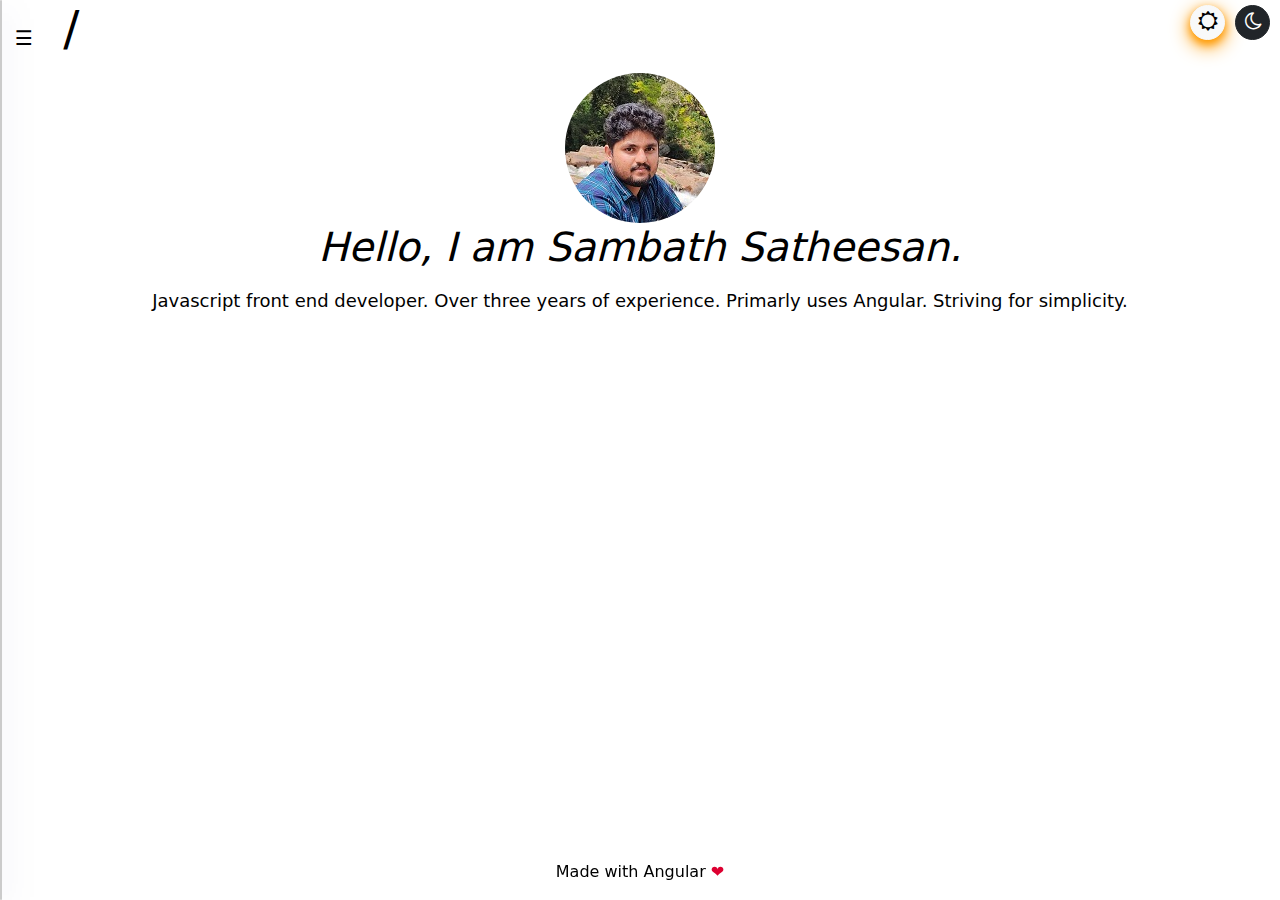
==== commit fef30306: "profile photo added" ====
--- a/index.html
+++ b/index.html
@@ -7,6 +7,6 @@
 <style>@charset "UTF-8";body{--body-text-color:#000000;--body-background-color:#ffffff;--active-text-color:#000000;--active-menu-background-color:aquamarine;--card-shadow:rgba(0,0,0,.4)}body{color:var(--body-text-color)!important;background-color:var(--body-background-color)!important}:root{--bs-blue:#0d6efd;--bs-indigo:#6610f2;--bs-purple:#6f42c1;--bs-pink:#d63384;--bs-red:#dc3545;--bs-orange:#fd7e14;--bs-yellow:#ffc107;--bs-green:#198754;--bs-teal:#20c997;--bs-cyan:#0dcaf0;--bs-white:#fff;--bs-gray:#6c757d;--bs-gray-dark:#343a40;--bs-gray-100:#f8f9fa;--bs-gray-200:#e9ecef;--bs-gray-300:#dee2e6;--bs-gray-400:#ced4da;--bs-gray-500:#adb5bd;--bs-gray-600:#6c757d;--bs-gray-700:#495057;--bs-gray-800:#343a40;--bs-gray-900:#212529;--bs-primary:#0d6efd;--bs-secondary:#6c757d;--bs-success:#198754;--bs-info:#0dcaf0;--bs-warning:#ffc107;--bs-danger:#dc3545;--bs-light:#f8f9fa;--bs-dark:#212529;--bs-primary-rgb:13, 110, 253;--bs-secondary-rgb:108, 117, 125;--bs-success-rgb:25, 135, 84;--bs-info-rgb:13, 202, 240;--bs-warning-rgb:255, 193, 7;--bs-danger-rgb:220, 53, 69;--bs-light-rgb:248, 249, 250;--bs-dark-rgb:33, 37, 41;--bs-white-rgb:255, 255, 255;--bs-black-rgb:0, 0, 0;--bs-body-color-rgb:33, 37, 41;--bs-body-bg-rgb:255, 255, 255;--bs-font-sans-serif:system-ui, -apple-system, "Segoe UI", Roboto, "Helvetica Neue", Arial, "Noto Sans", "Liberation Sans", sans-serif, "Apple Color Emoji", "Segoe UI Emoji", "Segoe UI Symbol", "Noto Color Emoji";--bs-font-monospace:SFMono-Regular, Menlo, Monaco, Consolas, "Liberation Mono", "Courier New", monospace;--bs-gradient:linear-gradient(180deg, rgba(255, 255, 255, .15), rgba(255, 255, 255, 0));--bs-body-font-family:var(--bs-font-sans-serif);--bs-body-font-size:1rem;--bs-body-font-weight:400;--bs-body-line-height:1.5;--bs-body-color:#212529;--bs-body-bg:#fff}*,*:before,*:after{box-sizing:border-box}@media (prefers-reduced-motion: no-preference){:root{scroll-behavior:smooth}}body{margin:0;font-family:var(--bs-body-font-family);font-size:var(--bs-body-font-size);font-weight:var(--bs-body-font-weight);line-height:var(--bs-body-line-height);color:var(--bs-body-color);text-align:var(--bs-body-text-align);background-color:var(--bs-body-bg);-webkit-text-size-adjust:100%;-webkit-tap-highlight-color:rgba(0,0,0,0)}:root{--surface-a:#ffffff;--surface-b:#f4f4f4;--surface-c:#eaeaea;--surface-d:#c8c8c8;--surface-e:#ffffff;--surface-f:#ffffff;--text-color:#333333;--text-color-secondary:#848484;--primary-color:#007ad9;--primary-color-text:#ffffff;--font-family:-apple-system, BlinkMacSystemFont, Segoe UI, Roboto, Helvetica, Arial, sans-serif, Apple Color Emoji, Segoe UI Emoji, Segoe UI Symbol;--surface-0:#ffffff;--surface-50:#eef1f2;--surface-100:#dde2e4;--surface-200:#bbc5ca;--surface-300:#98a8af;--surface-400:#768b95;--surface-500:#546e7a;--surface-600:#435862;--surface-700:#324249;--surface-800:#222c31;--surface-900:#111618;--gray-50:#eef1f2;--gray-100:#dde2e4;--gray-200:#bbc5ca;--gray-300:#98a8af;--gray-400:#768b95;--gray-500:#546e7a;--gray-600:#435862;--gray-700:#324249;--gray-800:#222c31;--gray-900:#111618;--content-padding:.571rem 1rem;--inline-spacing:.5rem;--border-radius:3px;--surface-ground:#f4f4f4;--surface-section:#ffffff;--surface-card:#ffffff;--surface-overlay:#ffffff;--surface-border:#c8c8c8;--surface-hover:#eaeaea;--maskbg:rgba(0, 0, 0, .4);--focus-ring:0 0 0 .2rem #8dcdff}*{box-sizing:border-box}:root{--blue-50:#f3f8fc;--blue-100:#c6dcef;--blue-200:#98c1e3;--blue-300:#6ba5d7;--blue-400:#3d8aca;--blue-500:#106ebe;--blue-600:#0e5ea2;--blue-700:#0b4d85;--blue-800:#093d69;--blue-900:#062c4c;--green-50:#f7fbf6;--green-100:#d6ead1;--green-200:#b6d9ad;--green-300:#96c889;--green-400:#76b765;--green-500:#56a641;--green-600:#498d37;--green-700:#3c742e;--green-800:#2f5b24;--green-900:#22421a;--yellow-50:#fffcf5;--yellow-100:#fdefcd;--yellow-200:#fbe3a6;--yellow-300:#f9d67f;--yellow-400:#f8ca57;--yellow-500:#f6bd30;--yellow-600:#d1a129;--yellow-700:#ac8422;--yellow-800:#87681a;--yellow-900:#624c13;--cyan-50:#f4fbfd;--cyan-100:#ccebf5;--cyan-200:#a4dbed;--cyan-300:#7ccce5;--cyan-400:#54bcdd;--cyan-500:#2cacd5;--cyan-600:#2592b5;--cyan-700:#1f7895;--cyan-800:#185f75;--cyan-900:#124555;--pink-50:#fdf4f9;--pink-100:#f6cce0;--pink-200:#eea3c7;--pink-300:#e77aae;--pink-400:#df5296;--pink-500:#d8297d;--pink-600:#b8236a;--pink-700:#971d58;--pink-800:#771745;--pink-900:#561032;--indigo-50:#f4f6fd;--indigo-100:#ccd3f5;--indigo-200:#a4b0ed;--indigo-300:#7c8de5;--indigo-400:#546add;--indigo-500:#2c47d5;--indigo-600:#253cb5;--indigo-700:#1f3295;--indigo-800:#182775;--indigo-900:#121c55;--teal-50:#f6fbfa;--teal-100:#d1eae5;--teal-200:#add9d1;--teal-300:#89c8bd;--teal-400:#65b7a8;--teal-500:#41a694;--teal-600:#378d7e;--teal-700:#2e7468;--teal-800:#245b51;--teal-900:#1a423b;--orange-50:#fff9f5;--orange-100:#fde4cd;--orange-200:#fbcfa6;--orange-300:#f9ba7f;--orange-400:#f8a457;--orange-500:#f68f30;--orange-600:#d17a29;--orange-700:#ac6422;--orange-800:#874f1a;--orange-900:#623913;--bluegray-50:#f7f8f9;--bluegray-100:#dae0e3;--bluegray-200:#bdc7cd;--bluegray-300:#a0aeb6;--bluegray-400:#8295a0;--bluegray-500:#657c8a;--bluegray-600:#566975;--bluegray-700:#475761;--bluegray-800:#38444c;--bluegray-900:#283237;--purple-50:#f9f8fd;--purple-100:#e1dff7;--purple-200:#cac5f1;--purple-300:#b2abeb;--purple-400:#9b92e4;--purple-500:#8378de;--purple-600:#6f66bd;--purple-700:#5c549b;--purple-800:#48427a;--purple-900:#343059}</style><link rel="stylesheet" href="styles.8f1ddd21d982b6d1.css" media="print" onload="this.media='all'"><noscript><link rel="stylesheet" href="styles.8f1ddd21d982b6d1.css"></noscript></head>
 <body>
   <app-root></app-root>
-<script src="runtime.5c14b382a41af368.js" type="module"></script><script src="polyfills.974dbb000ebbfc1d.js" type="module"></script><script src="scripts.37c6a60f6acc053f.js" defer></script><script src="main.44cece8c078f6db1.js" type="module"></script>
+<script src="runtime.5c14b382a41af368.js" type="module"></script><script src="polyfills.974dbb000ebbfc1d.js" type="module"></script><script src="scripts.37c6a60f6acc053f.js" defer></script><script src="main.20221cc9cfa4a07a.js" type="module"></script>
 
 </body></html>